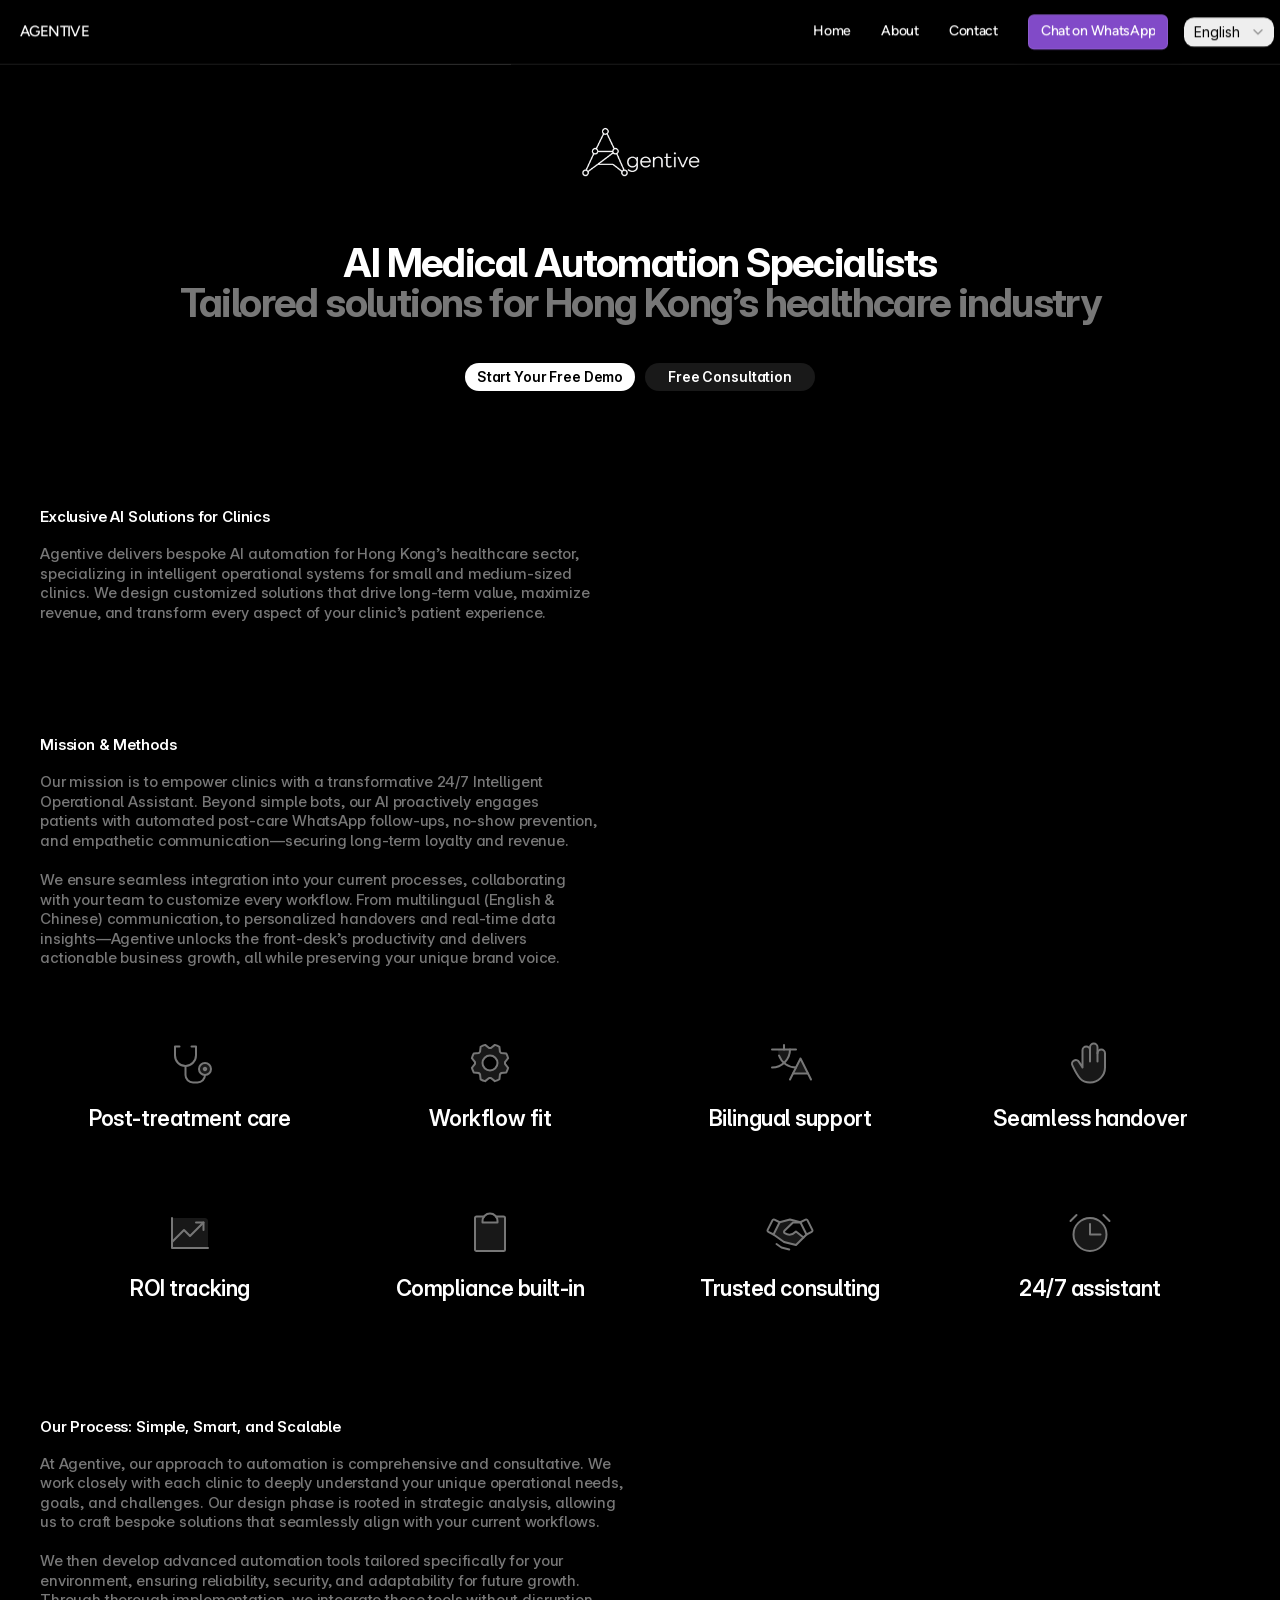
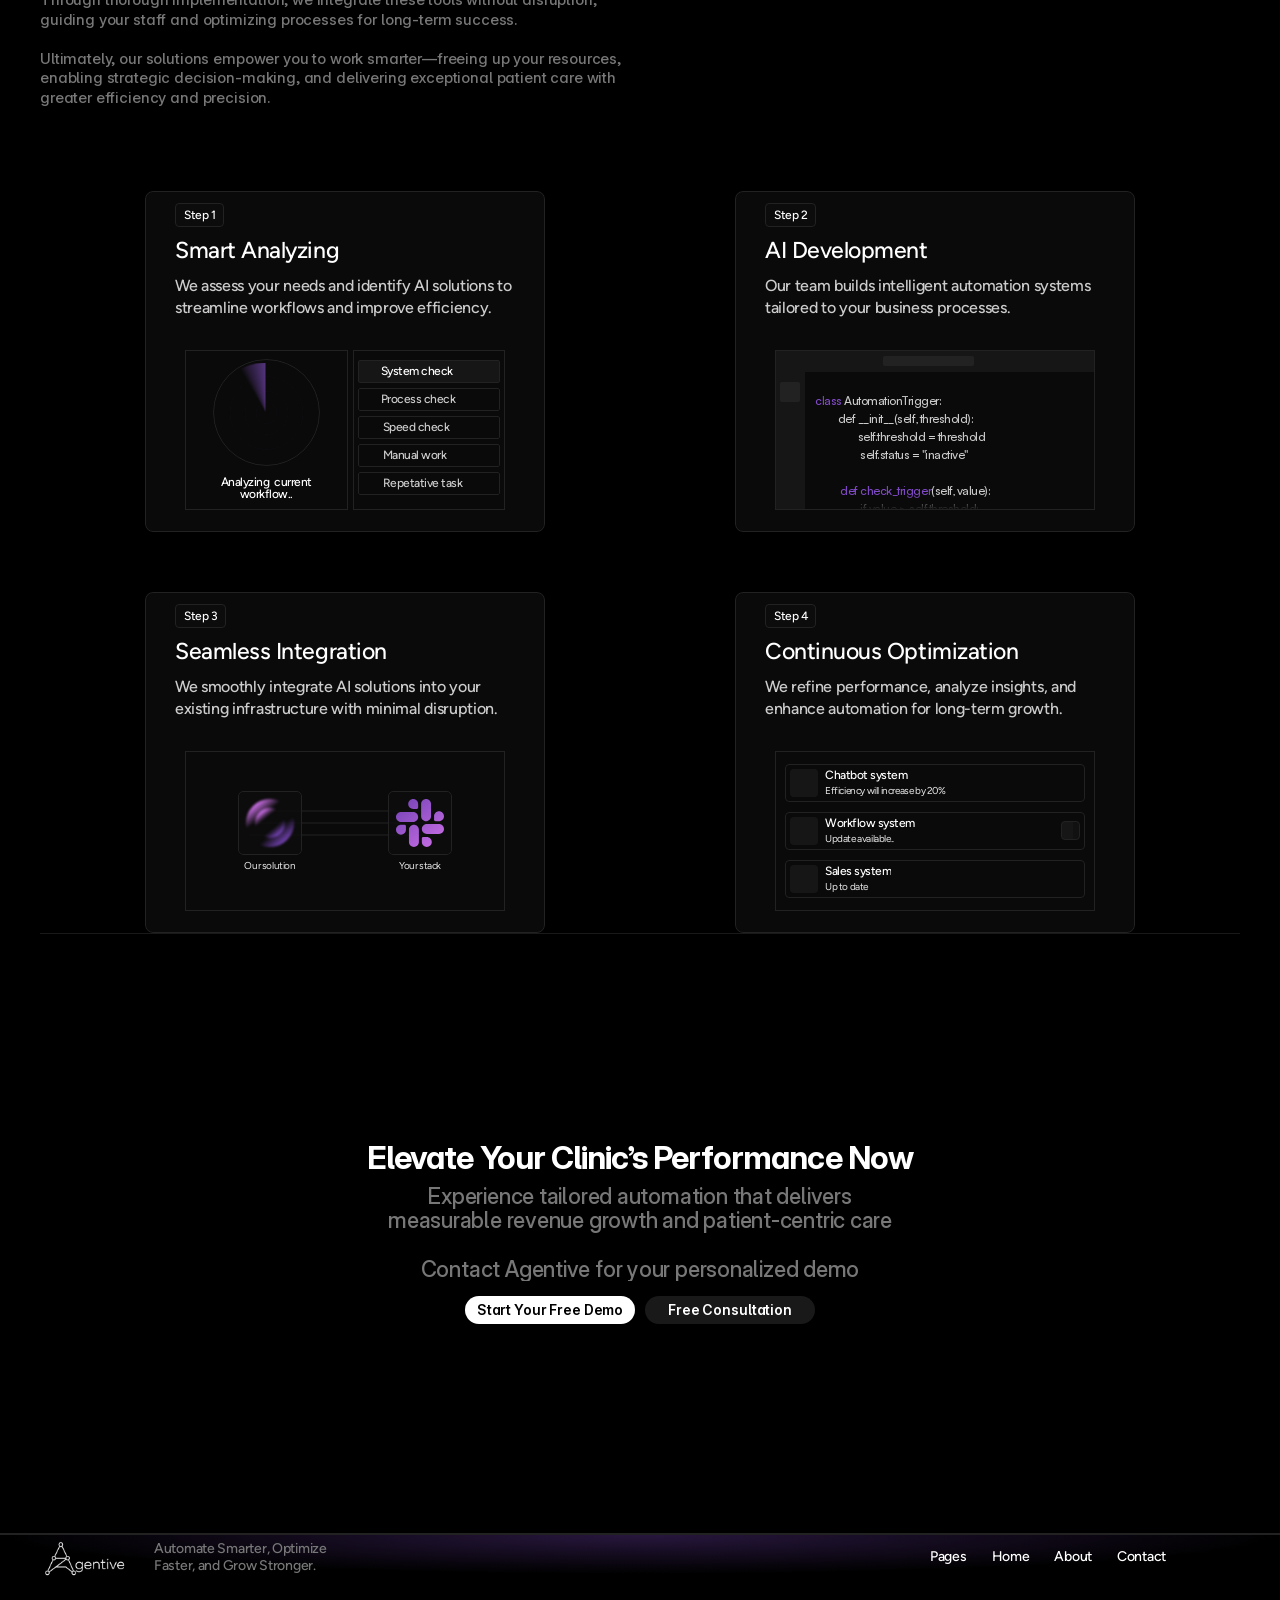
==== about/index.html @ bc97d098 "Initial upload of extracted Framer site" ====
<!DOCTYPE html>
<html lang="yue-Hant-HK"><head>
<base href="/">
<link rel="stylesheet" href="/styles.css"><script>(function(){var f=window.fetch;window.fetch=function(u,o){if(typeof u==='string'&&u.includes('.framercms')){return f('/assets/cms/'+u.split('/').pop(),o);}return f(u,o);};})();</script>
	<meta charset="utf-8">
	
	
	<script>try{if(localStorage.get("__framer_force_showing_editorbar_since")){const n=document.createElement("link");n.rel = "modulepreload";n.href="https://framer.com/edit/init.mjs";document.head.appendChild(n)}}catch(e){}</script>
	<!-- Start of headStart -->
    
    <!-- End of headStart -->
	<meta name="viewport" content="width=device-width">
	<meta name="generator" content="Framer e1444cc">
	<title>AGENTIVE - Above</title>
    <meta name="description" content="Agentive delivers bespoke AI automation for Hong Kong’s healthcare sector, specializing in intelligent operational systems for small and medium-sized clinics. ">
    <meta name="framer-search-index" content="https://framerusercontent.com/sites/1S24kyqzciHdbWH7XmpxXI/searchIndex-aJ7j4zRS6bMh.json">
    <meta name="framer-search-index-fallback" content="https://framerusercontent.com/sites/1S24kyqzciHdbWH7XmpxXI/searchIndex-GWRO6pMANK5s.json">
    <link href="assets/images/image-extra-1.png" rel="icon" media="(prefers-color-scheme: light)">
    <link href="assets/images/image-extra-2.png" rel="icon" media="(prefers-color-scheme: dark)">
    <link rel="apple-touch-icon" href="assets/images/image-extra-1.png">
    <!-- Open Graph / Facebook -->
    <meta property="og:type" content="website">
    <meta property="og:title" content="AGENTIVE - Above">
    <meta property="og:description" content="Agentive delivers bespoke AI automation for Hong Kong’s healthcare sector, specializing in intelligent operational systems for small and medium-sized clinics. ">
    <meta property="og:image" content="assets/images/image-extra-3.png">
    <!-- Twitter -->
    <meta name="twitter:card" content="summary_large_image">
    <meta name="twitter:title" content="AGENTIVE - Above">
    <meta name="twitter:description" content="Agentive delivers bespoke AI automation for Hong Kong’s healthcare sector, specializing in intelligent operational systems for small and medium-sized clinics. ">
    <meta name="twitter:image" content="assets/images/image-extra-3.png">
	
	
	<link href="https://fonts.gstatic.com" rel="preconnect" crossorigin="">
    <link href="https://fonts.gstatic.com" rel="preconnect" crossorigin="">
	<meta name="robots" content="max-image-preview:large"><link rel="canonical" href="https://agentive.framer.wiki/about"><meta property="og:url" content="https://agentive.framer.wiki/about"><link rel="alternate" href="https://agentive.framer.wiki/about" hreflang="yue-Hant-HK"><link rel="alternate" href="https://agentive.framer.wiki/yue-hant/about" hreflang="zh-Hant-HK"><link rel="alternate" href="https://agentive.framer.wiki/about" hreflang="x-default"><!-- Start of headEnd -->
    
    <!-- End of headEnd -->
</head>
<body>
	
	<!-- Start of bodyStart -->
    
    <!-- End of bodyStart -->
	
	<div id="main" data-framer-hydrate-v2="{&quot;routeId&quot;:&quot;bxqE1FON9&quot;,&quot;localeId&quot;:&quot;default&quot;,&quot;breakpoints&quot;:[{&quot;hash&quot;:&quot;1jnkho3&quot;,&quot;mediaQuery&quot;:&quot;(min-width: 1200px)&quot;},{&quot;hash&quot;:&quot;m39z1q&quot;,&quot;mediaQuery&quot;:&quot;(min-width: 810px) and (max-width: 1199.98px)&quot;},{&quot;hash&quot;:&quot;1aboaa9&quot;,&quot;mediaQuery&quot;:&quot;(max-width: 809.98px)&quot;},{&quot;hash&quot;:&quot;1kjwutx&quot;,&quot;mediaQuery&quot;:&quot;(min-width: 1200px)&quot;},{&quot;hash&quot;:&quot;1jtl6r4&quot;,&quot;mediaQuery&quot;:&quot;(min-width: 810px) and (max-width: 1199.98px)&quot;},{&quot;hash&quot;:&quot;h7qui&quot;,&quot;mediaQuery&quot;:&quot;(max-width: 809.98px)&quot;}]}" data-framer-ssr-released-at="2026-05-12T14:28:04.547Z" data-framer-page-optimized-at="2026-05-25T13:17:40.901Z" data-framer-generated-page=""><!--$--><div class="framer-8u4Un framer-1kjwutx" data-layout-template="true" style="min-height:100vh;width:auto"><div class="framer-eumtsr-container" data-framer-appear-id="eumtsr" data-framer-layout-hint-center-x="true" style="opacity: 0.001; transform: translateX(-50%) translateY(-150px); will-change: transform;"><div class="ssr-variant hidden-h7qui"><nav class="framer-xrUkn framer-OWAph framer-7M6Cu framer-dfm1g framer-v-dfm1g" data-border="true" data-framer-name="Desktop" style="--border-bottom-width: 1px; --border-color: var(--token-313dd4d6-9859-4bdd-889b-954a849d13e3, rgb(34, 34, 34)); --border-left-width: 0px; --border-right-width: 0px; --border-style: solid; --border-top-width: 0px; background-color: var(--token-aae92d1e-1be4-447e-8038-565c6944f982, rgb(0, 0, 0)); width: 100%; opacity: 1;"><div class="framer-213vcd" data-framer-name="Desktop" style="border-radius: 4px; transform: translateY(-50%); opacity: 1;"><div class="framer-1ft1nof" data-framer-name="AGENTIVE" data-framer-component-type="RichTextContainer" style="justify-content: center; transform: none; opacity: 1;"><p class="framer-text framer-styles-preset-13sktzi" data-styles-preset="ZlAG9svTx" dir="auto" style="--framer-text-alignment:left"><!--$--><a class="framer-text framer-styles-preset-1arsep9" data-styles-preset="PeLcf7ehs" href="./">AGENTIVE</a><!--/$--></p></div><div class="framer-1crjnrv" data-framer-name="Container" style="border-radius: 8px; opacity: 1;"><div class="framer-1m1tss8" data-framer-name="Links" style="opacity: 1;"><!--$--><div class="framer-axg5ss-container" style="opacity: 1;"><!--$--><a class="framer-S7jH8 framer-4el2p framer-1fh2yjx framer-v-1fh2yjx framer-16xevj4" data-framer-name="Default" href="./" style="background-color: rgba(0, 0, 0, 0); border-radius: 4px; opacity: 1;"><div class="framer-odcd3z" data-framer-component-type="RichTextContainer" style="--framer-link-text-color: rgb(0, 153, 255); --framer-link-text-decoration: underline; transform: none; opacity: 1;"><p class="framer-text framer-styles-preset-x6ge9v" data-styles-preset="D1fS_zrfW">Home</p></div></a><!--/$--></div><!--/$--><!--$--><div class="framer-x8m3iw-container" style="opacity: 1;"><!--$--><a class="framer-S7jH8 framer-4el2p framer-1fh2yjx framer-v-1fh2yjx framer-16xevj4" data-framer-name="Default" href="./about" data-framer-page-link-current="true" style="background-color: rgba(0, 0, 0, 0); border-radius: 4px; opacity: 1;"><div class="framer-odcd3z" data-framer-component-type="RichTextContainer" style="--framer-link-text-color: rgb(0, 153, 255); --framer-link-text-decoration: underline; transform: none; opacity: 1;"><p class="framer-text framer-styles-preset-x6ge9v" data-styles-preset="D1fS_zrfW">About</p></div></a><!--/$--></div><!--/$--><!--$--><div class="framer-1kuqyx3-container" style="opacity: 1;"><!--$--><a class="framer-S7jH8 framer-4el2p framer-1fh2yjx framer-v-1fh2yjx framer-16xevj4" data-framer-name="Default" href="./contact" style="background-color: rgba(0, 0, 0, 0); border-radius: 4px; opacity: 1;"><div class="framer-odcd3z" data-framer-component-type="RichTextContainer" style="--framer-link-text-color: rgb(0, 153, 255); --framer-link-text-decoration: underline; transform: none; opacity: 1;"><p class="framer-text framer-styles-preset-x6ge9v" data-styles-preset="D1fS_zrfW">Contact</p></div></a><!--/$--></div><!--/$--></div><div class="framer-1utn9go" data-framer-name="Button" style="opacity: 1;"><div class="framer-1hhz98c-container" style="opacity: 1;"><!--$--><a class="framer-mscS8 framer-OWAph framer-4el2p framer-1e5l598 framer-v-1dhrp5e framer-x05rpg" data-border="true" data-framer-name="Small" href="https://wa.me/85259124969?text=Hi%2C%20I%E2%80%99d%20like%20to%20book%20a%20consultation." target="_blank" rel="noopener" style="--border-bottom-width: 1px; --border-color: var(--token-6839e435-35f3-4ab3-b723-e98c27e525bc, rgba(255, 255, 255, 0.1)); --border-left-width: 1px; --border-right-width: 1px; --border-style: solid; --border-top-width: 1px; background-color: var(--token-a888adc2-3d05-4d6f-88b7-8dab97418795, rgb(129, 74, 200)); border-radius: 6px; box-shadow: rgba(0, 0, 0, 0.15) 0px 0.706592px 0.706592px -0.625px, rgba(0, 0, 0, 0.14) 0px 1.80656px 1.80656px -1.25px, rgba(0, 0, 0, 0.14) 0px 3.62176px 3.62176px -1.875px, rgba(0, 0, 0, 0.13) 0px 6.8656px 6.8656px -2.5px, rgba(0, 0, 0, 0.1) 0px 13.6468px 13.6468px -3.125px, rgba(0, 0, 0, 0.05) 0px 30px 30px -3.75px; opacity: 1;"><div class="framer-1hhkatf" data-framer-name="Text Container" style="opacity: 1;"><div class="framer-15k178i" data-framer-name="1st state" style="opacity: 1;"><div class="framer-1bob7ie" data-framer-component-type="RichTextContainer" style="--framer-link-text-color: rgb(0, 153, 255); --framer-link-text-decoration: underline; --framer-paragraph-spacing: 0px; transform: none; opacity: 1;"><p class="framer-text framer-styles-preset-x6ge9v" data-styles-preset="D1fS_zrfW">Chat on WhatsApp</p></div></div><div class="framer-4obbbk" data-framer-name="2nd state" style="opacity: 1;"><div class="framer-134t9n" data-framer-component-type="RichTextContainer" style="--framer-link-text-color: rgb(0, 153, 255); --framer-link-text-decoration: underline; --framer-paragraph-spacing: 0px; transform: none; opacity: 1;"><p class="framer-text framer-styles-preset-x6ge9v" data-styles-preset="D1fS_zrfW">Chat on WhatsApp</p></div></div></div></a><!--/$--></div></div><div class="framer-l9j6sq-container" style="opacity: 1;"><!--$--><div class="framer-locale-picker" style="height:100%;width:100%"><label for=":R2ularkqop:">Select Language</label><select id=":R2ularkqop:" autocomplete="off"><option value="default" selected="">English</option><option value="fp2LS0cvj">中文</option></select><div class="input" style="font-family:&quot;Inter&quot;, &quot;Inter Placeholder&quot;, sans-serif;font-size:14px;font-style:normal;font-weight:400;letter-spacing:0em;line-height:1.5em;--framer-background-color:rgb(238, 238, 238);--framer-color:rgb(0, 0, 0);padding:10px;border-radius:10px;border:none;--framer-focus-outline:1px solid rgb(0, 153, 255);--framer-focus-outline-offset:0px;gap:5px"><div class="title">English</div><div class="caret"><svg xmlns="http://www.w3.org/2000/svg" viewBox="0 0 12 12" width="12" height="12"><path d="M 2 4.5 L 6 8.5 L 10 4.5" fill="none" stroke="rgb(153, 153, 153)" stroke-width="1.5" stroke-linecap="round" stroke-linejoin="round"></path></svg></div></div></div><!--/$--></div></div></div></nav></div></div><div data-framer-root="" class="framer-PjPsr framer-oFeWm framer-ITYqi framer-AIo2h framer-1jnkho3" style="min-height:100vh;width:auto;display:contents"><div class="framer-1qbx271" data-framer-name="Navigation"></div><div class="framer-85t2s2"><div class="ssr-variant"><div class="framer-1lveydy" data-framer-name="Company Logo"><div style="position:absolute;border-radius:inherit;corner-shape:inherit;top:0;right:0;bottom:0;left:0" data-framer-background-image-wrapper="true"><img decoding="auto" width="1912" height="823" sizes="(min-width: 1200px) min(160px, min((100vw - 40px) * 0.95, 1200px)), (min-width: 810px) and (max-width: 1199.98px) min(160px, min((100vw - 40px) * 0.95, 1200px)), (max-width: 809.98px) 160px" srcset="assets/images/company-logo-2.png 512w,assets/images/company-logo-3.png 1024w,assets/images/company-logo-1.png 1912w" src="assets/images/company-logo-1.png" alt="" style="display:block;width:100%;height:100%;border-radius:inherit;corner-shape:inherit;object-position:center;object-fit:contain"></div></div></div><div class="framer-6japu2"><div class="ssr-variant hidden-1aboaa9"><div class="framer-1buf90u" data-framer-component-type="RichTextContainer" style="transform:none"><h1 dir="auto" style="--font-selector:SW50ZXItVmFyaWFibGVWRj1JbTl3YzNvaUlETXlMQ0FpZDJkb2RDSWdOekF3;--framer-font-family:&quot;Inter Variable&quot;, &quot;Inter Variable Placeholder&quot;, sans-serif;--framer-font-open-type-features:'cv01' on, 'cv09' on, 'cv11' on, 'cv05' on, 'ss03' on;--framer-font-size:40px;--framer-font-variation-axes:&quot;opsz&quot; 32, &quot;wght&quot; 700;--framer-letter-spacing:-0.04em;--framer-line-height:1em;--framer-text-alignment:center;--framer-text-color:var(--token-8961fb69-0ea3-46ab-8b8e-1f9187ebd1a9, rgb(255, 255, 255))" class="framer-text">AI Medical Automation Specialists</h1></div></div><div class="ssr-variant hidden-1aboaa9"><div class="framer-gszpha" data-framer-component-type="RichTextContainer" style="transform:none"><h1 dir="auto" style="--font-selector:SW50ZXItVmFyaWFibGVWRj1JbTl3YzNvaUlETXlMQ0FpZDJkb2RDSWdOekF3;--framer-font-family:&quot;Inter Variable&quot;, &quot;Inter Variable Placeholder&quot;, sans-serif;--framer-font-open-type-features:'cv01' on, 'cv09' on, 'cv11' on, 'cv05' on, 'ss03' on;--framer-font-size:40px;--framer-font-variation-axes:&quot;opsz&quot; 32, &quot;wght&quot; 700;--framer-letter-spacing:-0.04em;--framer-line-height:1em;--framer-text-alignment:center;--framer-text-color:var(--token-d3650bef-13f5-49bd-88f0-8a82034ef0d6, rgb(119, 119, 119))" class="framer-text">Tailored solutions for Hong Kong’s healthcare industry</h1></div></div></div><div class="framer-1nbnvow"><!--$--><a class="framer-146djzm framer-1wb5kzv" href="https://wa.me/85259124969?text=Hi%2C%20I%E2%80%99d%20like%20to%20start%20the%20Free%20Demo." target="_blank" rel="noopener"><div class="framer-jz8d8b" data-framer-component-type="RichTextContainer" style="transform:none"><p dir="auto" style="--font-selector:SW50ZXItVmFyaWFibGVWRj1JbTl3YzNvaUlESXdMQ0FpZDJkb2RDSWdOakF3;--framer-font-family:&quot;Inter Variable&quot;, &quot;Inter Variable Placeholder&quot;, sans-serif;--framer-font-open-type-features:'cv09' on, 'cv01' on, 'cv11' on, 'cv05' on;--framer-font-size:14px;--framer-font-variation-axes:&quot;opsz&quot; 20, &quot;wght&quot; 600;--framer-letter-spacing:-0.01em;--framer-line-height:1em;--framer-text-alignment:center;--framer-text-color:var(--token-26b2fd9f-cb04-4e12-920b-6e002294676e, rgb(0, 0, 0))" class="framer-text">Start Your Free Demo</p></div></a><!--/$--><!--$--><a class="framer-1u6b2sp framer-1wb5kzv" href="https://wa.me/85259124969?text=Hi%2C%20I%E2%80%99d%20like%20to%20book%20a%20consultation." target="_blank" rel="noopener"><div class="framer-b7b022" data-framer-component-type="RichTextContainer" style="transform:none"><p dir="auto" style="--font-selector:SW50ZXItVmFyaWFibGVWRj1JbTl3YzNvaUlESXdMQ0FpZDJkb2RDSWdOakF3;--framer-font-family:&quot;Inter Variable&quot;, &quot;Inter Variable Placeholder&quot;, sans-serif;--framer-font-open-type-features:'cv09' on, 'cv01' on, 'cv11' on, 'cv05' on;--framer-font-size:14px;--framer-font-variation-axes:&quot;opsz&quot; 20, &quot;wght&quot; 600;--framer-letter-spacing:-0.01em;--framer-line-height:1em;--framer-text-alignment:center;--framer-text-color:var(--token-8961fb69-0ea3-46ab-8b8e-1f9187ebd1a9, rgb(255, 255, 255))" class="framer-text">Free Consultation</p></div></a><!--/$--></div></div><div class="framer-10h30o0"><div class="framer-1b6dt44" data-framer-component-type="RichTextContainer" style="transform:none"><h1 dir="auto" style="--font-selector:SW50ZXItVmFyaWFibGVWRj1JbTl3YzNvaUlESTBMQ0FpZDJkb2RDSWdOakF3;--framer-font-family:&quot;Inter Variable&quot;, &quot;Inter Variable Placeholder&quot;, sans-serif;--framer-font-open-type-features:'cv01' on, 'cv09' on, 'cv11' on, 'cv05' on;--framer-font-size:15px;--framer-font-variation-axes:&quot;opsz&quot; 24, &quot;wght&quot; 600;--framer-letter-spacing:-0.01em;--framer-line-height:1em;--framer-text-alignment:center;--framer-text-color:var(--token-8961fb69-0ea3-46ab-8b8e-1f9187ebd1a9, rgb(255, 255, 255))" class="framer-text">Exclusive AI Solutions for Clinics</h1></div><div class="framer-w9ugcg" data-framer-component-type="RichTextContainer" style="transform:none"><h2 dir="auto" style="--font-selector:SW50ZXItVmFyaWFibGVWRj1JbTl3YzNvaUlESTBMQ0FpZDJkb2RDSWdOVEF3;--framer-font-family:&quot;Inter Variable&quot;, &quot;Inter Variable Placeholder&quot;, sans-serif;--framer-font-open-type-features:'cv01' on, 'cv09' on, 'cv11' on, 'cv05' on, 'ss03' on;--framer-font-size:15px;--framer-font-variation-axes:&quot;opsz&quot; 24, &quot;wght&quot; 500;--framer-letter-spacing:-0.01em;--framer-line-height:1.3em;--framer-text-alignment:left;--framer-text-color:var(--token-ed724e25-7ff9-40e4-a153-c8f5351e85cb, rgb(119, 119, 119))" class="framer-text">Agentive delivers bespoke AI automation for Hong Kong’s healthcare sector, specializing in intelligent operational systems for small and medium-sized clinics. We design customized solutions that drive long-term value, maximize revenue, and transform every aspect of your clinic’s patient experience.</h2></div></div><div class="framer-12b2dco"><div class="framer-1u2fvqa" data-framer-component-type="RichTextContainer" style="transform:none"><h1 dir="auto" style="--font-selector:SW50ZXItVmFyaWFibGVWRj1JbTl3YzNvaUlESTBMQ0FpZDJkb2RDSWdOakF3;--framer-font-family:&quot;Inter Variable&quot;, &quot;Inter Variable Placeholder&quot;, sans-serif;--framer-font-open-type-features:'cv01' on, 'cv09' on, 'cv11' on, 'cv05' on;--framer-font-size:15px;--framer-font-variation-axes:&quot;opsz&quot; 24, &quot;wght&quot; 600;--framer-letter-spacing:-0.01em;--framer-line-height:1em;--framer-text-alignment:center;--framer-text-color:var(--token-8961fb69-0ea3-46ab-8b8e-1f9187ebd1a9, rgb(255, 255, 255))" class="framer-text">Mission &amp; Methods</h1></div><div class="framer-nvte10" data-framer-component-type="RichTextContainer" style="transform:none"><h2 dir="auto" style="--font-selector:SW50ZXItVmFyaWFibGVWRj1JbTl3YzNvaUlESTBMQ0FpZDJkb2RDSWdOVEF3;--framer-font-family:&quot;Inter Variable&quot;, &quot;Inter Variable Placeholder&quot;, sans-serif;--framer-font-open-type-features:'cv01' on, 'cv09' on, 'cv11' on, 'cv05' on, 'ss03' on;--framer-font-size:15px;--framer-font-variation-axes:&quot;opsz&quot; 24, &quot;wght&quot; 500;--framer-letter-spacing:-0.01em;--framer-line-height:1.3em;--framer-text-alignment:left;--framer-text-color:var(--token-ed724e25-7ff9-40e4-a153-c8f5351e85cb, rgb(119, 119, 119))" class="framer-text">Our mission is to empower clinics with a transformative 24/7 Intelligent Operational Assistant. Beyond simple bots, our AI proactively engages patients with automated post-care WhatsApp follow-ups, no-show prevention, and empathetic communication—securing long-term loyalty and revenue.</h2></div><div class="framer-11k1egk" data-framer-component-type="RichTextContainer" style="transform:none"><h2 dir="auto" style="--font-selector:SW50ZXItVmFyaWFibGVWRj1JbTl3YzNvaUlESTBMQ0FpZDJkb2RDSWdOVEF3;--framer-font-family:&quot;Inter Variable&quot;, &quot;Inter Variable Placeholder&quot;, sans-serif;--framer-font-open-type-features:'cv01' on, 'cv09' on, 'cv11' on, 'cv05' on, 'ss03' on;--framer-font-size:15px;--framer-font-variation-axes:&quot;opsz&quot; 24, &quot;wght&quot; 500;--framer-letter-spacing:-0.01em;--framer-line-height:1.3em;--framer-text-alignment:left;--framer-text-color:var(--token-ed724e25-7ff9-40e4-a153-c8f5351e85cb, rgb(119, 119, 119))" class="framer-text">We ensure seamless integration into your current processes, collaborating with your team to customize every workflow. From multilingual (English &amp; Chinese) communication, to personalized handovers and real-time data insights—Agentive unlocks the front-desk’s productivity and delivers actionable business growth, all while preserving your unique brand voice.</h2></div></div><div class="framer-rwhh4c"><div class="framer-ws8whf"><div class="framer-1vt6yg2"><svg class="framer-MAhYj framer-14py8st" role="presentation" viewBox="0 0 24 24"><use href="#2892055425"></use></svg><div class="ssr-variant hidden-m39z1q hidden-1aboaa9"><div class="framer-10zpizh" data-framer-component-type="RichTextContainer" style="transform:none"><h3 dir="auto" style="--font-selector:SW50ZXItVmFyaWFibGVWRj1JbTl3YzNvaUlETXlMQ0FpZDJkb2RDSWdOakF3;--framer-font-family:&quot;Inter Variable&quot;, &quot;Inter Variable Placeholder&quot;, sans-serif;--framer-font-open-type-features:'cv01' on, 'cv09' on, 'cv11' on, 'cv05' on, 'ss03' on;--framer-font-size:22px;--framer-font-variation-axes:&quot;opsz&quot; 32, &quot;wght&quot; 600;--framer-letter-spacing:-0.02em;--framer-line-height:1em;--framer-text-alignment:center;--framer-text-color:var(--token-8961fb69-0ea3-46ab-8b8e-1f9187ebd1a9, rgb(255, 255, 255))" class="framer-text">Post-treatment care</h3></div></div></div><div class="framer-bxu9hf"><svg class="framer-SdjjD framer-vd6k2d" role="presentation" viewBox="0 0 24 24"><use href="#2269335457"></use></svg><div class="ssr-variant hidden-m39z1q hidden-1aboaa9"><div class="framer-1hci760" data-framer-component-type="RichTextContainer" style="transform:none"><h3 dir="auto" style="--font-selector:SW50ZXItVmFyaWFibGVWRj1JbTl3YzNvaUlETXlMQ0FpZDJkb2RDSWdOakF3;--framer-font-family:&quot;Inter Variable&quot;, &quot;Inter Variable Placeholder&quot;, sans-serif;--framer-font-open-type-features:'cv01' on, 'cv09' on, 'cv11' on, 'cv05' on, 'ss03' on;--framer-font-size:22px;--framer-font-variation-axes:&quot;opsz&quot; 32, &quot;wght&quot; 600;--framer-letter-spacing:-0.02em;--framer-line-height:1em;--framer-text-alignment:center;--framer-text-color:var(--token-8961fb69-0ea3-46ab-8b8e-1f9187ebd1a9, rgb(255, 255, 255))" class="framer-text">Workflow fit</h3></div></div></div><div class="framer-edkfp1"><svg class="framer-A97cn framer-ticf5c" role="presentation" viewBox="0 0 24 24"><use href="#3526600658"></use></svg><div class="ssr-variant hidden-m39z1q hidden-1aboaa9"><div class="framer-18cfrbj" data-framer-component-type="RichTextContainer" style="transform:none"><h3 dir="auto" style="--font-selector:SW50ZXItVmFyaWFibGVWRj1JbTl3YzNvaUlETXlMQ0FpZDJkb2RDSWdOakF3;--framer-font-family:&quot;Inter Variable&quot;, &quot;Inter Variable Placeholder&quot;, sans-serif;--framer-font-open-type-features:'cv01' on, 'cv09' on, 'cv11' on, 'cv05' on, 'ss03' on;--framer-font-size:22px;--framer-font-variation-axes:&quot;opsz&quot; 32, &quot;wght&quot; 600;--framer-letter-spacing:-0.02em;--framer-line-height:1em;--framer-text-alignment:center;--framer-text-color:var(--token-8961fb69-0ea3-46ab-8b8e-1f9187ebd1a9, rgb(255, 255, 255))" class="framer-text">Bilingual support</h3></div></div></div><div class="framer-dgvfiz"><svg class="framer-pCRE2 framer-1tqfegj" role="presentation" viewBox="0 0 24 24"><use href="#3004488711"></use></svg><div class="ssr-variant hidden-m39z1q hidden-1aboaa9"><div class="framer-1ow3yeq" data-framer-component-type="RichTextContainer" style="transform:none"><h3 dir="auto" style="--font-selector:SW50ZXItVmFyaWFibGVWRj1JbTl3YzNvaUlETXlMQ0FpZDJkb2RDSWdOakF3;--framer-font-family:&quot;Inter Variable&quot;, &quot;Inter Variable Placeholder&quot;, sans-serif;--framer-font-open-type-features:'cv01' on, 'cv09' on, 'cv11' on, 'cv05' on, 'ss03' on;--framer-font-size:22px;--framer-font-variation-axes:&quot;opsz&quot; 32, &quot;wght&quot; 600;--framer-letter-spacing:-0.02em;--framer-line-height:1em;--framer-text-alignment:center;--framer-text-color:var(--token-8961fb69-0ea3-46ab-8b8e-1f9187ebd1a9, rgb(255, 255, 255))" class="framer-text">Seamless handover</h3></div></div></div></div><div class="framer-1yvixie"><div class="framer-143jxdv"><svg class="framer-DkID7 framer-j5crfh" role="presentation" viewBox="0 0 24 24"><use href="#987190984"></use></svg><div class="ssr-variant hidden-m39z1q hidden-1aboaa9"><div class="framer-1lecuqs" data-framer-component-type="RichTextContainer" style="transform:none"><h3 dir="auto" style="--font-selector:SW50ZXItVmFyaWFibGVWRj1JbTl3YzNvaUlETXlMQ0FpZDJkb2RDSWdOakF3;--framer-font-family:&quot;Inter Variable&quot;, &quot;Inter Variable Placeholder&quot;, sans-serif;--framer-font-open-type-features:'cv01' on, 'cv09' on, 'cv11' on, 'cv05' on, 'ss03' on;--framer-font-size:22px;--framer-font-variation-axes:&quot;opsz&quot; 32, &quot;wght&quot; 600;--framer-letter-spacing:-0.02em;--framer-line-height:1em;--framer-text-alignment:center;--framer-text-color:var(--token-8961fb69-0ea3-46ab-8b8e-1f9187ebd1a9, rgb(255, 255, 255))" class="framer-text">ROI tracking</h3></div></div></div><div class="framer-12wh789"><svg class="framer-O2OdC framer-1drva4j" role="presentation" viewBox="0 0 24 24"><use href="#3576932613"></use></svg><div class="ssr-variant hidden-m39z1q hidden-1aboaa9"><div class="framer-10gzmuu" data-framer-component-type="RichTextContainer" style="transform:none"><h3 dir="auto" style="--font-selector:SW50ZXItVmFyaWFibGVWRj1JbTl3YzNvaUlETXlMQ0FpZDJkb2RDSWdOakF3;--framer-font-family:&quot;Inter Variable&quot;, &quot;Inter Variable Placeholder&quot;, sans-serif;--framer-font-open-type-features:'cv01' on, 'cv09' on, 'cv11' on, 'cv05' on, 'ss03' on;--framer-font-size:22px;--framer-font-variation-axes:&quot;opsz&quot; 32, &quot;wght&quot; 600;--framer-letter-spacing:-0.02em;--framer-line-height:1em;--framer-text-alignment:center;--framer-text-color:var(--token-8961fb69-0ea3-46ab-8b8e-1f9187ebd1a9, rgb(255, 255, 255))" class="framer-text">Compliance built-in</h3></div></div></div><div class="framer-he90ny"><svg class="framer-CCPgn framer-xo2d0" role="presentation" viewBox="0 0 24 24"><use href="#654422706"></use></svg><div class="ssr-variant hidden-m39z1q hidden-1aboaa9"><div class="framer-17lobjh" data-framer-component-type="RichTextContainer" style="transform:none"><h3 dir="auto" style="--font-selector:SW50ZXItVmFyaWFibGVWRj1JbTl3YzNvaUlETXlMQ0FpZDJkb2RDSWdOakF3;--framer-font-family:&quot;Inter Variable&quot;, &quot;Inter Variable Placeholder&quot;, sans-serif;--framer-font-open-type-features:'cv01' on, 'cv09' on, 'cv11' on, 'cv05' on, 'ss03' on;--framer-font-size:22px;--framer-font-variation-axes:&quot;opsz&quot; 32, &quot;wght&quot; 600;--framer-letter-spacing:-0.02em;--framer-line-height:1em;--framer-text-alignment:center;--framer-text-color:var(--token-8961fb69-0ea3-46ab-8b8e-1f9187ebd1a9, rgb(255, 255, 255))" class="framer-text">Trusted consulting</h3></div></div></div><div class="framer-1wdtyci"><svg class="framer-F4mj7 framer-185k3r8" role="presentation" viewBox="0 0 24 24"><use href="#989797745"></use></svg><div class="ssr-variant hidden-m39z1q hidden-1aboaa9"><div class="framer-ethcpq" data-framer-component-type="RichTextContainer" style="transform:none"><h3 dir="auto" style="--font-selector:SW50ZXItVmFyaWFibGVWRj1JbTl3YzNvaUlETXlMQ0FpZDJkb2RDSWdOakF3;--framer-font-family:&quot;Inter Variable&quot;, &quot;Inter Variable Placeholder&quot;, sans-serif;--framer-font-open-type-features:'cv01' on, 'cv09' on, 'cv11' on, 'cv05' on, 'ss03' on;--framer-font-size:22px;--framer-font-variation-axes:&quot;opsz&quot; 32, &quot;wght&quot; 600;--framer-letter-spacing:-0.02em;--framer-line-height:1em;--framer-text-alignment:center;--framer-text-color:var(--token-8961fb69-0ea3-46ab-8b8e-1f9187ebd1a9, rgb(255, 255, 255))" class="framer-text">24/7 assistant</h3></div></div></div></div></div><div class="framer-ub1985"><div class="framer-18fe3u6" data-framer-component-type="RichTextContainer" style="transform:none"><h1 dir="auto" style="--font-selector:SW50ZXItVmFyaWFibGVWRj1JbTl3YzNvaUlESTBMQ0FpZDJkb2RDSWdOakF3;--framer-font-family:&quot;Inter Variable&quot;, &quot;Inter Variable Placeholder&quot;, sans-serif;--framer-font-open-type-features:'cv01' on, 'cv09' on, 'cv11' on, 'cv05' on;--framer-font-size:15px;--framer-font-variation-axes:&quot;opsz&quot; 24, &quot;wght&quot; 600;--framer-letter-spacing:-0.01em;--framer-line-height:1em;--framer-text-alignment:center;--framer-text-color:var(--token-8961fb69-0ea3-46ab-8b8e-1f9187ebd1a9, rgb(255, 255, 255))" class="framer-text">Our Process: Simple, Smart, and Scalable</h1></div><div class="framer-1ufyob4" data-framer-component-type="RichTextContainer" style="transform:none"><h2 dir="auto" style="--font-selector:SW50ZXItVmFyaWFibGVWRj1JbTl3YzNvaUlESTBMQ0FpZDJkb2RDSWdOVEF3;--framer-font-family:&quot;Inter Variable&quot;, &quot;Inter Variable Placeholder&quot;, sans-serif;--framer-font-open-type-features:'cv01' on, 'cv09' on, 'cv11' on, 'cv05' on, 'ss03' on;--framer-font-size:15px;--framer-font-variation-axes:&quot;opsz&quot; 24, &quot;wght&quot; 500;--framer-letter-spacing:-0.01em;--framer-line-height:1.3em;--framer-text-alignment:left;--framer-text-color:var(--token-ed724e25-7ff9-40e4-a153-c8f5351e85cb, rgb(119, 119, 119))" class="framer-text">At Agentive, our approach to automation is comprehensive and consultative. We work closely with each clinic to deeply understand your unique operational needs, goals, and challenges. Our design phase is rooted in strategic analysis, allowing us to craft bespoke solutions that seamlessly align with your current workflows. <br class="framer-text"><br class="framer-text">We then develop advanced automation tools tailored specifically for your environment, ensuring reliability, security, and adaptability for future growth. Through thorough implementation, we integrate these tools without disruption, guiding your staff and optimizing processes for long-term success. <br class="framer-text"><br class="framer-text">Ultimately, our solutions empower you to work smarter—freeing up your resources, enabling strategic decision-making, and delivering exceptional patient care with greater efficiency and precision.</h2></div></div><section class="framer-1ja5f3k" data-framer-name="Process" id="process"><div class="framer-1kat19j" data-border="true" data-framer-name="Strategy card" style="will-change:transform;opacity:0;transform:translateY(50px)"><div class="framer-c01dmm" data-framer-name="Name and description"><div class="framer-dl7x21" data-framer-name="Top"><div class="framer-xy61sn" data-border="true" data-framer-name="step 1"><div class="framer-1j06itp" data-framer-component-type="RichTextContainer" style="transform:none"><p class="framer-text framer-styles-preset-1kdv3c8" data-styles-preset="PDoVxFHq4" dir="auto">Step 1</p></div></div><div class="framer-cwbhjp" data-framer-component-type="RichTextContainer" style="transform:none"><p class="framer-text framer-styles-preset-owv810" data-styles-preset="Ag1SUJs5E" dir="auto">Smart Analyzing</p></div></div><div class="framer-r8q8w3" data-framer-component-type="RichTextContainer" style="transform:none"><p class="framer-text framer-styles-preset-16w1u5n" data-styles-preset="csUbUKGQ_" dir="auto">We assess your needs and identify AI solutions to streamline workflows and improve efficiency.</p></div></div><div class="ssr-variant"><div class="framer-15bmlrg-container"><div class="framer-FlnpT framer-oFeWm framer-g1r6w4 framer-v-g1r6w4" data-framer-name="Analyze" style="width: 100%; opacity: 1;"><div class="framer-cmu0bh" data-border="true" data-framer-name="Left conatiner" style="--border-bottom-width: 1px; --border-color: var(--token-313dd4d6-9859-4bdd-889b-954a849d13e3, rgb(34, 34, 34)); --border-left-width: 1px; --border-right-width: 1px; --border-style: solid; --border-top-width: 1px; opacity: 1;"><div class="framer-1mups14-container" style="opacity: 1;"><div class="framer-ufxkF framer-eoetc5 framer-v-eoetc5" data-border="true" data-framer-name="Radar" style="--border-bottom-width: 1px; --border-color: var(--token-313dd4d6-9859-4bdd-889b-954a849d13e3, rgb(34, 34, 34)); --border-left-width: 1px; --border-right-width: 1px; --border-style: solid; --border-top-width: 1px; height: 100%; width: 100%; border-radius: 136px; opacity: 1;"><div class="framer-zagpp" data-framer-name="Circle outline" style="opacity:0.2;transform:translate(-50%, -50%)"><div class="framer-u2w4y0" data-border="true" data-framer-name="Big" style="--border-bottom-width: 1px; --border-color: rgba(223, 122, 254, 0.1); --border-left-width: 1px; --border-right-width: 1px; --border-style: solid; --border-top-width: 1px; border-radius: 1000px; opacity: 1;"></div><div class="framer-1ge12ns" data-border="true" data-framer-name="medium" style="--border-bottom-width: 1px; --border-color: rgba(223, 122, 254, 0.1); --border-left-width: 1px; --border-right-width: 1px; --border-style: solid; --border-top-width: 1px; border-radius: 1000px; opacity: 1;"></div><div class="framer-12hi76m" data-border="true" data-framer-name="smallest" style="--border-bottom-width: 1px; --border-color: rgba(223, 122, 254, 0.1); --border-left-width: 1px; --border-right-width: 1px; --border-style: solid; --border-top-width: 1px; border-radius: 1000px; opacity: 1;"></div></div><div class="framer-g1vpep" data-framer-name="Container" style="transform: translate(-50%, -50%); opacity: 1;"><div class="framer-1wq2jkj" data-framer-name="scan" style="background:conic-gradient(from 0deg at 50% 50%, rgba(153, 238, 255, 0) 329.7296967377534deg, rgba(129, 74, 200, 0.2) 337.0760305958886deg, rgba(129, 74, 200, 0.6) 360deg);will-change:transform;border-bottom-left-radius:169px;border-bottom-right-radius:169px;border-top-left-radius:169px;border-top-right-radius:169px;opacity:1;transform:none"></div></div></div></div><div class="framer-o3gxp1" data-framer-component-type="RichTextContainer" style="--framer-link-text-color: rgb(0, 153, 255); --framer-link-text-decoration: underline; transform: none; opacity: 1;"><p class="framer-text framer-styles-preset-1kdv3c8" data-styles-preset="PDoVxFHq4" style="--framer-text-alignment:center">Analyzing  current workflow..</p></div></div><div class="framer-1o8e6r5" data-border="true" data-framer-name="Right container" style="--border-bottom-width: 1px; --border-color: var(--token-313dd4d6-9859-4bdd-889b-954a849d13e3, rgb(34, 34, 34)); --border-left-width: 1px; --border-right-width: 1px; --border-style: solid; --border-top-width: 1px; opacity: 1;"><div class="framer-1abjwnq" data-border="true" data-framer-name="System check" style="--border-bottom-width: 1px; --border-color: var(--token-313dd4d6-9859-4bdd-889b-954a849d13e3, rgb(34, 34, 34)); --border-left-width: 1px; --border-right-width: 1px; --border-style: solid; --border-top-width: 1px; background-color: var(--token-cfb0af42-62a5-486a-837b-9870b5e7030b, rgba(255, 255, 255, 0.05)); border-radius: 2px; opacity: 1;"><div class="framer-dqlka5-container" style="opacity: 1;"><!--$--><div style="display:contents"><svg xmlns="http://www.w3.org/2000/svg" viewBox="0 0 256 256" focusable="false" color="var(--token-55fce8bf-ab86-42dc-8b77-6335cf9cf588, rgb(255, 255, 255))" style="user-select: none; width: 100%; height: 100%; display: inline-block; fill: var(--token-55fce8bf-ab86-42dc-8b77-6335cf9cf588, rgb(255, 255, 255)); color: var(--token-55fce8bf-ab86-42dc-8b77-6335cf9cf588, rgb(255, 255, 255)); flex-shrink: 0;"><g color="var(--token-55fce8bf-ab86-42dc-8b77-6335cf9cf588, rgb(255, 255, 255))" weight="regular"><path d="M208,40H48A16,16,0,0,0,32,56v56c0,52.72,25.52,84.67,46.93,102.19,23.06,18.86,46,25.27,47,25.53a8,8,0,0,0,4.2,0c1-.26,23.91-6.67,47-25.53C198.48,196.67,224,164.72,224,112V56A16,16,0,0,0,208,40Zm0,72c0,37.07-13.66,67.16-40.6,89.42A129.3,129.3,0,0,1,128,223.62a128.25,128.25,0,0,1-38.92-21.81C61.82,179.51,48,149.3,48,112l0-56,160,0Z"></path></g></svg></div><!--/$--></div><div class="framer-ju9z3q" data-framer-component-type="RichTextContainer" style="--framer-link-text-color: rgb(0, 153, 255); --framer-link-text-decoration: underline; transform: none; opacity: 1;"><p class="framer-text framer-styles-preset-1kdv3c8" data-styles-preset="PDoVxFHq4">System check</p></div></div><div class="framer-17fjerk" data-border="true" data-framer-name="Process check" style="--border-bottom-width: 1px; --border-color: var(--token-313dd4d6-9859-4bdd-889b-954a849d13e3, rgb(34, 34, 34)); --border-left-width: 1px; --border-right-width: 1px; --border-style: solid; --border-top-width: 1px; border-radius: 2px; opacity: 1;"><div class="framer-mql4uk-container" style="opacity: 1;"><!--$--><div style="display:contents"><svg xmlns="http://www.w3.org/2000/svg" viewBox="0 0 256 256" focusable="false" color="var(--token-d072d1f5-ef86-4b7c-bae1-6c9f6238e10b, rgba(255, 255, 255, 0.75))" style="user-select: none; width: 100%; height: 100%; display: inline-block; fill: var(--token-d072d1f5-ef86-4b7c-bae1-6c9f6238e10b, rgba(255, 255, 255, 0.75)); color: var(--token-d072d1f5-ef86-4b7c-bae1-6c9f6238e10b, rgba(255, 255, 255, 0.75)); flex-shrink: 0;"><g color="var(--token-d072d1f5-ef86-4b7c-bae1-6c9f6238e10b, rgba(255, 255, 255, 0.75))" weight="regular"><path d="M152,96H104a8,8,0,0,0-8,8v48a8,8,0,0,0,8,8h48a8,8,0,0,0,8-8V104A8,8,0,0,0,152,96Zm-8,48H112V112h32Zm88,0H216V112h16a8,8,0,0,0,0-16H216V56a16,16,0,0,0-16-16H160V24a8,8,0,0,0-16,0V40H112V24a8,8,0,0,0-16,0V40H56A16,16,0,0,0,40,56V96H24a8,8,0,0,0,0,16H40v32H24a8,8,0,0,0,0,16H40v40a16,16,0,0,0,16,16H96v16a8,8,0,0,0,16,0V216h32v16a8,8,0,0,0,16,0V216h40a16,16,0,0,0,16-16V160h16a8,8,0,0,0,0-16Zm-32,56H56V56H200v95.87s0,.09,0,.13,0,.09,0,.13V200Z"></path></g></svg></div><!--/$--></div><div class="framer-1h61hj0" data-framer-component-type="RichTextContainer" style="--extracted-r6o4lv: var(--token-d072d1f5-ef86-4b7c-bae1-6c9f6238e10b, rgba(255, 255, 255, 0.75)); --framer-link-text-color: rgb(0, 153, 255); --framer-link-text-decoration: underline; transform: none; opacity: 1;"><p class="framer-text framer-styles-preset-1kdv3c8" data-styles-preset="PDoVxFHq4" style="--framer-text-color:var(--extracted-r6o4lv, var(--token-d072d1f5-ef86-4b7c-bae1-6c9f6238e10b, rgba(255, 255, 255, 0.75)))">Process check</p></div></div><div class="framer-8qut0z" data-border="true" data-framer-name="Speed check" style="--border-bottom-width: 1px; --border-color: var(--token-313dd4d6-9859-4bdd-889b-954a849d13e3, rgb(34, 34, 34)); --border-left-width: 1px; --border-right-width: 1px; --border-style: solid; --border-top-width: 1px; border-radius: 2px; opacity: 1;"><div class="framer-n06zvg-container" style="opacity: 1;"><!--$--><div style="display:contents"><svg xmlns="http://www.w3.org/2000/svg" viewBox="0 0 256 256" focusable="false" color="var(--token-d072d1f5-ef86-4b7c-bae1-6c9f6238e10b, rgba(255, 255, 255, 0.75))" style="user-select: none; width: 100%; height: 100%; display: inline-block; fill: var(--token-d072d1f5-ef86-4b7c-bae1-6c9f6238e10b, rgba(255, 255, 255, 0.75)); color: var(--token-d072d1f5-ef86-4b7c-bae1-6c9f6238e10b, rgba(255, 255, 255, 0.75)); flex-shrink: 0;"><g color="var(--token-d072d1f5-ef86-4b7c-bae1-6c9f6238e10b, rgba(255, 255, 255, 0.75))" weight="regular"><path d="M114.34,154.34l96-96a8,8,0,0,1,11.32,11.32l-96,96a8,8,0,0,1-11.32-11.32ZM128,88a63.9,63.9,0,0,1,20.44,3.33,8,8,0,1,0,5.11-15.16A80,80,0,0,0,48.49,160.88,8,8,0,0,0,56.43,168c.29,0,.59,0,.89-.05a8,8,0,0,0,7.07-8.83A64.92,64.92,0,0,1,64,152,64.07,64.07,0,0,1,128,88Zm99.74,13a8,8,0,0,0-14.24,7.3,96.27,96.27,0,0,1,5,75.71l-181.1-.07A96.24,96.24,0,0,1,128,56h.88a95,95,0,0,1,42.82,10.5A8,8,0,1,0,179,52.27a112,112,0,0,0-156.66,137A16.07,16.07,0,0,0,37.46,200H218.53a16,16,0,0,0,15.11-10.71,112.35,112.35,0,0,0-5.9-88.3Z"></path></g></svg></div><!--/$--></div><div class="framer-1juztg8" data-framer-component-type="RichTextContainer" style="--extracted-r6o4lv: var(--token-d072d1f5-ef86-4b7c-bae1-6c9f6238e10b, rgba(255, 255, 255, 0.75)); --framer-link-text-color: rgb(0, 153, 255); --framer-link-text-decoration: underline; transform: none; opacity: 1;"><p class="framer-text framer-styles-preset-1kdv3c8" data-styles-preset="PDoVxFHq4" style="--framer-text-color:var(--extracted-r6o4lv, var(--token-d072d1f5-ef86-4b7c-bae1-6c9f6238e10b, rgba(255, 255, 255, 0.75)))">Speed check </p></div></div><div class="framer-z7p8l7" data-border="true" data-framer-name="Manual work" style="--border-bottom-width: 1px; --border-color: var(--token-313dd4d6-9859-4bdd-889b-954a849d13e3, rgb(34, 34, 34)); --border-left-width: 1px; --border-right-width: 1px; --border-style: solid; --border-top-width: 1px; border-radius: 2px; opacity: 1;"><div class="framer-1vikfa3-container" style="opacity: 1;"><!--$--><div style="display:contents"><svg xmlns="http://www.w3.org/2000/svg" viewBox="0 0 256 256" focusable="false" color="var(--token-d072d1f5-ef86-4b7c-bae1-6c9f6238e10b, rgba(255, 255, 255, 0.75))" style="user-select: none; width: 100%; height: 100%; display: inline-block; fill: var(--token-d072d1f5-ef86-4b7c-bae1-6c9f6238e10b, rgba(255, 255, 255, 0.75)); color: var(--token-d072d1f5-ef86-4b7c-bae1-6c9f6238e10b, rgba(255, 255, 255, 0.75)); flex-shrink: 0;"><g color="var(--token-d072d1f5-ef86-4b7c-bae1-6c9f6238e10b, rgba(255, 255, 255, 0.75))" weight="regular"><path d="M168,104H88a40,40,0,0,0-40,40v8a40,40,0,0,0,40,40h80a40,40,0,0,0,40-40v-8A40,40,0,0,0,168,104Zm24,48a24,24,0,0,1-24,24H88a24,24,0,0,1-24-24v-8a24,24,0,0,1,24-24h80a24,24,0,0,1,24,24ZM208,40a32.06,32.06,0,0,0-31,24H79a32,32,0,0,0-63,8v80a72.08,72.08,0,0,0,72,72h80a72.08,72.08,0,0,0,72-72V72A32,32,0,0,0,208,40Zm16,112a56.06,56.06,0,0,1-56,56H88a56.06,56.06,0,0,1-56-56V72a16,16,0,0,1,32,0,8,8,0,0,0,8,8H184a8,8,0,0,0,8-8,16,16,0,0,1,32,0Zm-120-4a12,12,0,1,1-12-12A12,12,0,0,1,104,148Zm72,0a12,12,0,1,1-12-12A12,12,0,0,1,176,148Z"></path></g></svg></div><!--/$--></div><div class="framer-ak0ztp" data-framer-component-type="RichTextContainer" style="--extracted-r6o4lv: var(--token-d072d1f5-ef86-4b7c-bae1-6c9f6238e10b, rgba(255, 255, 255, 0.75)); --framer-link-text-color: rgb(0, 153, 255); --framer-link-text-decoration: underline; transform: none; opacity: 1;"><p class="framer-text framer-styles-preset-1kdv3c8" data-styles-preset="PDoVxFHq4" style="--framer-text-color:var(--extracted-r6o4lv, var(--token-d072d1f5-ef86-4b7c-bae1-6c9f6238e10b, rgba(255, 255, 255, 0.75)))">Manual work</p></div></div><div class="framer-1y6n8fx" data-border="true" data-framer-name="Repetative tasks" style="--border-bottom-width: 1px; --border-color: var(--token-313dd4d6-9859-4bdd-889b-954a849d13e3, rgb(34, 34, 34)); --border-left-width: 1px; --border-right-width: 1px; --border-style: solid; --border-top-width: 1px; border-radius: 2px; opacity: 1;"><div class="framer-55b1lz-container" style="opacity: 1;"><!--$--><div style="display:contents"><svg xmlns="http://www.w3.org/2000/svg" viewBox="0 0 256 256" focusable="false" color="var(--token-d072d1f5-ef86-4b7c-bae1-6c9f6238e10b, rgba(255, 255, 255, 0.75))" style="user-select: none; width: 100%; height: 100%; display: inline-block; fill: var(--token-d072d1f5-ef86-4b7c-bae1-6c9f6238e10b, rgba(255, 255, 255, 0.75)); color: var(--token-d072d1f5-ef86-4b7c-bae1-6c9f6238e10b, rgba(255, 255, 255, 0.75)); flex-shrink: 0;"><g color="var(--token-d072d1f5-ef86-4b7c-bae1-6c9f6238e10b, rgba(255, 255, 255, 0.75))" weight="regular"><path d="M24,128A72.08,72.08,0,0,1,96,56H204.69L194.34,45.66a8,8,0,0,1,11.32-11.32l24,24a8,8,0,0,1,0,11.32l-24,24a8,8,0,0,1-11.32-11.32L204.69,72H96a56.06,56.06,0,0,0-56,56,8,8,0,0,1-16,0Zm200-8a8,8,0,0,0-8,8,56.06,56.06,0,0,1-56,56H51.31l10.35-10.34a8,8,0,0,0-11.32-11.32l-24,24a8,8,0,0,0,0,11.32l24,24a8,8,0,0,0,11.32-11.32L51.31,200H160a72.08,72.08,0,0,0,72-72A8,8,0,0,0,224,120Z"></path></g></svg></div><!--/$--></div><div class="framer-1ew1ko6" data-framer-component-type="RichTextContainer" style="--extracted-r6o4lv: var(--token-d072d1f5-ef86-4b7c-bae1-6c9f6238e10b, rgba(255, 255, 255, 0.75)); --framer-link-text-color: rgb(0, 153, 255); --framer-link-text-decoration: underline; transform: none; opacity: 1;"><p class="framer-text framer-styles-preset-1kdv3c8" data-styles-preset="PDoVxFHq4" style="--framer-text-color:var(--extracted-r6o4lv, var(--token-d072d1f5-ef86-4b7c-bae1-6c9f6238e10b, rgba(255, 255, 255, 0.75)))">Repetative task</p></div></div></div></div></div></div></div><div class="framer-s0rhwo" data-border="true" data-framer-name="AI development card" style="will-change:transform;opacity:0;transform:translateY(50px)"><div class="framer-6jjf4z" data-framer-name="Name and description"><div class="framer-cgchfi" data-framer-name="Top"><div class="framer-vz6nem" data-border="true" data-framer-name="Step 2"><div class="framer-jbskkp" data-framer-component-type="RichTextContainer" style="transform:none"><p class="framer-text framer-styles-preset-1kdv3c8" data-styles-preset="PDoVxFHq4" dir="auto">Step 2</p></div></div><div class="framer-nkd09l" data-framer-component-type="RichTextContainer" style="transform:none"><p class="framer-text framer-styles-preset-owv810" data-styles-preset="Ag1SUJs5E" dir="auto">AI Development</p></div></div><div class="framer-1ay56zx" data-framer-component-type="RichTextContainer" style="transform:none"><p class="framer-text framer-styles-preset-16w1u5n" data-styles-preset="csUbUKGQ_" dir="auto">Our team builds intelligent automation systems tailored to your business processes.</p></div></div><div class="ssr-variant"><div class="framer-mmt41l-container"><div class="framer-e2lQX framer-1tq7at3 framer-v-1tq7at3" data-framer-name="Code" style="width: 100%; opacity: 1;"><div class="framer-1h4lu60" data-border="true" data-framer-name="Interface" style="--border-bottom-width: 1px; --border-color: var(--token-313dd4d6-9859-4bdd-889b-954a849d13e3, rgb(34, 34, 34)); --border-left-width: 1px; --border-right-width: 1px; --border-style: solid; --border-top-width: 1px; opacity: 1;"><div class="framer-143eh3" data-framer-name="Top" style="background-color: var(--token-cfb0af42-62a5-486a-837b-9870b5e7030b, rgba(255, 255, 255, 0.05)); opacity: 1;"><div class="framer-1bmgkg3" data-framer-name="Arrows" style="opacity: 1;"><div class="framer-xuv49r-container" style="opacity: 1;"><!--$--><div style="display:contents"><svg xmlns="http://www.w3.org/2000/svg" viewBox="0 0 256 256" focusable="false" color="var(--token-2cf088f3-ce85-4dcc-af29-885125de2d17, rgba(255, 255, 255, 0.75))" style="user-select: none; width: 100%; height: 100%; display: inline-block; fill: var(--token-2cf088f3-ce85-4dcc-af29-885125de2d17, rgba(255, 255, 255, 0.75)); color: var(--token-2cf088f3-ce85-4dcc-af29-885125de2d17, rgba(255, 255, 255, 0.75)); flex-shrink: 0;"><g color="var(--token-2cf088f3-ce85-4dcc-af29-885125de2d17, rgba(255, 255, 255, 0.75))" weight="light"><path d="M222,128a6,6,0,0,1-6,6H54.49l61.75,61.76a6,6,0,1,1-8.48,8.48l-72-72a6,6,0,0,1,0-8.48l72-72a6,6,0,0,1,8.48,8.48L54.49,122H216A6,6,0,0,1,222,128Z"></path></g></svg></div><!--/$--></div><div class="framer-1ihpx2g-container" style="opacity: 1;"><!--$--><div style="display:contents"><svg xmlns="http://www.w3.org/2000/svg" viewBox="0 0 256 256" focusable="false" color="var(--token-d072d1f5-ef86-4b7c-bae1-6c9f6238e10b, rgba(255, 255, 255, 0.75))" style="user-select: none; width: 100%; height: 100%; display: inline-block; fill: var(--token-d072d1f5-ef86-4b7c-bae1-6c9f6238e10b, rgba(255, 255, 255, 0.75)); color: var(--token-d072d1f5-ef86-4b7c-bae1-6c9f6238e10b, rgba(255, 255, 255, 0.75)); flex-shrink: 0;"><g color="var(--token-d072d1f5-ef86-4b7c-bae1-6c9f6238e10b, rgba(255, 255, 255, 0.75))" weight="light"><path d="M220.24,132.24l-72,72a6,6,0,0,1-8.48-8.48L201.51,134H40a6,6,0,0,1,0-12H201.51L139.76,60.24a6,6,0,0,1,8.48-8.48l72,72A6,6,0,0,1,220.24,132.24Z"></path></g></svg></div><!--/$--></div></div><div class="framer-1c1myau" data-framer-name="Project name" style="background-color: var(--token-cfb0af42-62a5-486a-837b-9870b5e7030b, rgba(255, 255, 255, 0.05)); border-radius: 2px; opacity: 1;"></div><div class="framer-13rtf2w" data-framer-name="Navigation icons" style="opacity: 1;"><div class="framer-1ahisy5-container" style="opacity: 1;"><!--$--><div style="display:contents"><svg xmlns="http://www.w3.org/2000/svg" viewBox="0 0 256 256" focusable="false" color="var(--token-d072d1f5-ef86-4b7c-bae1-6c9f6238e10b, rgba(255, 255, 255, 0.75))" style="user-select: none; width: 100%; height: 100%; display: inline-block; fill: var(--token-d072d1f5-ef86-4b7c-bae1-6c9f6238e10b, rgba(255, 255, 255, 0.75)); color: var(--token-d072d1f5-ef86-4b7c-bae1-6c9f6238e10b, rgba(255, 255, 255, 0.75)); flex-shrink: 0;"><g color="var(--token-d072d1f5-ef86-4b7c-bae1-6c9f6238e10b, rgba(255, 255, 255, 0.75))" weight="light"><path d="M184,74H40A14,14,0,0,0,26,88V200a14,14,0,0,0,14,14H184a14,14,0,0,0,14-14V88A14,14,0,0,0,184,74Zm2,126a2,2,0,0,1-2,2H40a2,2,0,0,1-2-2V88a2,2,0,0,1,2-2H184a2,2,0,0,1,2,2ZM230,56V176a6,6,0,0,1-12,0V56a2,2,0,0,0-2-2H64a6,6,0,0,1,0-12H216A14,14,0,0,1,230,56Z"></path></g></svg></div><!--/$--></div><div class="framer-atj9rz-container" style="opacity: 1;"><!--$--><div style="display:contents"><svg xmlns="http://www.w3.org/2000/svg" viewBox="0 0 256 256" focusable="false" color="var(--token-d072d1f5-ef86-4b7c-bae1-6c9f6238e10b, rgba(255, 255, 255, 0.75))" style="user-select: none; width: 100%; height: 100%; display: inline-block; fill: var(--token-d072d1f5-ef86-4b7c-bae1-6c9f6238e10b, rgba(255, 255, 255, 0.75)); color: var(--token-d072d1f5-ef86-4b7c-bae1-6c9f6238e10b, rgba(255, 255, 255, 0.75)); flex-shrink: 0;"><g color="var(--token-d072d1f5-ef86-4b7c-bae1-6c9f6238e10b, rgba(255, 255, 255, 0.75))" weight="light"><path d="M222,128a6,6,0,0,1-6,6H40a6,6,0,0,1,0-12H216A6,6,0,0,1,222,128Z"></path></g></svg></div><!--/$--></div><div class="framer-1si8ur-container" style="opacity: 1;"><!--$--><div style="display:contents"><svg xmlns="http://www.w3.org/2000/svg" viewBox="0 0 256 256" focusable="false" color="var(--token-d072d1f5-ef86-4b7c-bae1-6c9f6238e10b, rgba(255, 255, 255, 0.75))" style="user-select: none; width: 100%; height: 100%; display: inline-block; fill: var(--token-d072d1f5-ef86-4b7c-bae1-6c9f6238e10b, rgba(255, 255, 255, 0.75)); color: var(--token-d072d1f5-ef86-4b7c-bae1-6c9f6238e10b, rgba(255, 255, 255, 0.75)); flex-shrink: 0;"><g color="var(--token-d072d1f5-ef86-4b7c-bae1-6c9f6238e10b, rgba(255, 255, 255, 0.75))" weight="light"><path d="M204.24,195.76a6,6,0,1,1-8.48,8.48L128,136.49,60.24,204.24a6,6,0,0,1-8.48-8.48L119.51,128,51.76,60.24a6,6,0,0,1,8.48-8.48L128,119.51l67.76-67.75a6,6,0,0,1,8.48,8.48L136.49,128Z"></path></g></svg></div><!--/$--></div></div></div><div class="framer-4w1w6e" data-framer-name="Code editor" style="opacity: 1;"><div class="framer-1vt9nkr" data-framer-name="Left container" style="background-color: var(--token-cfb0af42-62a5-486a-837b-9870b5e7030b, rgba(255, 255, 255, 0.05)); opacity: 1;"><div class="framer-5b1ifu" data-framer-name="File icon" style="background-color: var(--token-cfb0af42-62a5-486a-837b-9870b5e7030b, rgba(255, 255, 255, 0.05)); border-radius: 2px; opacity: 1;"><div class="framer-1c3phbx-container" style="opacity: 1;"><!--$--><div style="display:contents"><svg xmlns="http://www.w3.org/2000/svg" viewBox="0 0 256 256" focusable="false" color="var(--token-55fce8bf-ab86-42dc-8b77-6335cf9cf588, rgb(255, 255, 255))" style="user-select: none; width: 100%; height: 100%; display: inline-block; fill: var(--token-55fce8bf-ab86-42dc-8b77-6335cf9cf588, rgb(255, 255, 255)); color: var(--token-55fce8bf-ab86-42dc-8b77-6335cf9cf588, rgb(255, 255, 255)); flex-shrink: 0;"><g color="var(--token-55fce8bf-ab86-42dc-8b77-6335cf9cf588, rgb(255, 255, 255))" weight="light"><path d="M212.24,83.76l-56-56A6,6,0,0,0,152,26H56A14,14,0,0,0,42,40V216a14,14,0,0,0,14,14H200a14,14,0,0,0,14-14V88A6,6,0,0,0,212.24,83.76ZM158,46.48,193.52,82H158ZM200,218H56a2,2,0,0,1-2-2V40a2,2,0,0,1,2-2h90V88a6,6,0,0,0,6,6h50V216A2,2,0,0,1,200,218Z"></path></g></svg></div><!--/$--></div></div><div class="framer-x4u12m-container" style="opacity: 1;"><!--$--><div style="display:contents"><svg xmlns="http://www.w3.org/2000/svg" viewBox="0 0 256 256" focusable="false" color="var(--token-d072d1f5-ef86-4b7c-bae1-6c9f6238e10b, rgba(255, 255, 255, 0.75))" style="user-select: none; width: 100%; height: 100%; display: inline-block; fill: var(--token-d072d1f5-ef86-4b7c-bae1-6c9f6238e10b, rgba(255, 255, 255, 0.75)); color: var(--token-d072d1f5-ef86-4b7c-bae1-6c9f6238e10b, rgba(255, 255, 255, 0.75)); flex-shrink: 0;"><g color="var(--token-d072d1f5-ef86-4b7c-bae1-6c9f6238e10b, rgba(255, 255, 255, 0.75))" weight="light"><path d="M228.24,219.76l-51.38-51.38a86.15,86.15,0,1,0-8.48,8.48l51.38,51.38a6,6,0,0,0,8.48-8.48ZM38,112a74,74,0,1,1,74,74A74.09,74.09,0,0,1,38,112Z"></path></g></svg></div><!--/$--></div><div class="framer-1bplkfp-container" style="opacity: 1;"><!--$--><div style="display:contents"><svg xmlns="http://www.w3.org/2000/svg" viewBox="0 0 256 256" focusable="false" color="var(--token-d072d1f5-ef86-4b7c-bae1-6c9f6238e10b, rgba(255, 255, 255, 0.75))" style="user-select: none; width: 100%; height: 100%; display: inline-block; fill: var(--token-d072d1f5-ef86-4b7c-bae1-6c9f6238e10b, rgba(255, 255, 255, 0.75)); color: var(--token-d072d1f5-ef86-4b7c-bae1-6c9f6238e10b, rgba(255, 255, 255, 0.75)); flex-shrink: 0;"><g color="var(--token-d072d1f5-ef86-4b7c-bae1-6c9f6238e10b, rgba(255, 255, 255, 0.75))" weight="light"><path d="M219.21,160.24a6,6,0,0,0-5.78-.35,22,22,0,1,1-11.05-41.83,22.15,22.15,0,0,1,11.05,2.06A6,6,0,0,0,222,114.7V72a14,14,0,0,0-14-14H169.48a35,35,0,0,0,.52-6,34.1,34.1,0,0,0-10.73-24.78,33.64,33.64,0,0,0-25.45-9.15A34,34,0,0,0,102.54,58H64A14,14,0,0,0,50,72v34.53a34,34,0,0,0-30.79,10.2,34,34,0,0,0,22.31,57.18,34.34,34.34,0,0,0,8.48-.44V208a14,14,0,0,0,14,14H208a14,14,0,0,0,14-14V165.31A6,6,0,0,0,219.21,160.24ZM210,208a2,2,0,0,1-2,2H64a2,2,0,0,1-2-2V165.31a6,6,0,0,0-6-6,5.92,5.92,0,0,0-2.57.58,22,22,0,0,1-31.38-18.46,22,22,0,0,1,31.38-21.31A6,6,0,0,0,62,114.7V72a2,2,0,0,1,2-2h46.69a6,6,0,0,0,5.42-8.57,22.25,22.25,0,0,1-2-11,22,22,0,1,1,41.83,11A6,6,0,0,0,161.3,70H208a2,2,0,0,1,2,2v34.54a34,34,0,0,0-39.93,31.28,33.71,33.71,0,0,0,9.14,25.45A34.15,34.15,0,0,0,210,173.48Z"></path></g></svg></div><!--/$--></div></div><div class="framer-cm5dfw" data-framer-name="Screen" style="opacity: 1;"><div class="framer-loup41-container" style="opacity: 1;"><!--$--><section style="display:flex;width:100%;height:100%;max-width:100%;max-height:100%;place-items:center;margin:0;padding:10px;list-style-type:none;text-indent:none;opacity:0;-webkit-mask-image:linear-gradient(to bottom, rgba(0, 0, 0, 0) 0%, rgba(0, 0, 0, 1) 12.5%, rgba(0, 0, 0, 1) 87.5%, rgba(0, 0, 0, 0) 100%);mask-image:linear-gradient(to bottom, rgba(0, 0, 0, 0) 0%, rgba(0, 0, 0, 1) 12.5%, rgba(0, 0, 0, 1) 87.5%, rgba(0, 0, 0, 0) 100%);overflow:hidden"><ul style="display:flex;width:100%;height:100%;max-width:100%;max-height:100%;place-items:flex-start;margin:0;padding:0;list-style-type:none;text-indent:none;gap:0;position:relative;flex-direction:column;will-change:auto;transform:translateY(-0px)"><li><div class="framer-10czqxf" data-framer-name="Text" style="flex-shrink: 0; opacity: 1;"><div class="framer-11yr3ha" data-framer-component-type="RichTextContainer" style="--extracted-123q7co: var(--token-5987ca59-a0c2-4562-861a-b7e9d2d04a6e, rgb(129, 74, 200)); --extracted-145h3ul: var(--token-2cf088f3-ce85-4dcc-af29-885125de2d17, rgba(255, 255, 255, 0.75)); --extracted-1l8g7xg: var(--token-d072d1f5-ef86-4b7c-bae1-6c9f6238e10b, rgba(255, 255, 255, 0.75)); --extracted-1vue2rj: var(--token-2cf088f3-ce85-4dcc-af29-885125de2d17, rgba(255, 255, 255, 0.75)); --extracted-39j9wk: var(--token-d072d1f5-ef86-4b7c-bae1-6c9f6238e10b, rgba(255, 255, 255, 0.75)); --extracted-adkycc: var(--token-2cf088f3-ce85-4dcc-af29-885125de2d17, rgba(255, 255, 255, 0.75)); --extracted-im00h8: var(--token-5987ca59-a0c2-4562-861a-b7e9d2d04a6e, rgb(129, 74, 200)); --extracted-sba20y: var(--token-2cf088f3-ce85-4dcc-af29-885125de2d17, rgba(255, 255, 255, 0.75)); --extracted-tcooor: var(--token-d072d1f5-ef86-4b7c-bae1-6c9f6238e10b, rgba(255, 255, 255, 0.75)); --extracted-zvqf5: var(--token-5987ca59-a0c2-4562-861a-b7e9d2d04a6e, rgb(129, 74, 200)); --framer-link-text-color: rgb(0, 153, 255); --framer-link-text-decoration: underline; transform: none; opacity: 1;"><div class="framer-text" style="--font-selector:RlM7U2F0b3NoaS1tZWRpdW0=;--framer-font-family:&quot;Satoshi&quot;, &quot;Satoshi Placeholder&quot;, sans-serif;--framer-font-size:12px;--framer-font-weight:500;--framer-letter-spacing:-0.04em;--framer-line-height:1.5em;--framer-text-color:var(--extracted-tcooor, var(--token-d072d1f5-ef86-4b7c-bae1-6c9f6238e10b, rgba(255, 255, 255, 0.75)))"><span class="framer-text" style="--framer-text-color:var(--extracted-zvqf5, var(--token-5987ca59-a0c2-4562-861a-b7e9d2d04a6e, rgb(129, 74, 200)))">class</span><span class="framer-text" style="--framer-text-color:var(--extracted-145h3ul, var(--token-2cf088f3-ce85-4dcc-af29-885125de2d17, rgba(255, 255, 255, 0.75)))"> </span>AutomationTrigger:</div><div class="framer-text" style="--font-selector:RlM7U2F0b3NoaS1tZWRpdW0=;--framer-font-family:&quot;Satoshi&quot;, &quot;Satoshi Placeholder&quot;, sans-serif;--framer-font-size:7px;--framer-font-weight:500;--framer-letter-spacing:-0.04em;--framer-line-height:1.5em;--framer-text-color:var(--extracted-1l8g7xg, var(--token-d072d1f5-ef86-4b7c-bae1-6c9f6238e10b, rgba(255, 255, 255, 0.75)))"><span class="framer-text" style="--framer-font-size:12px">         def __init__(self, threshold): </span><span class="framer-text" style="--framer-font-size:12px"><br class="framer-text"></span><span class="framer-text" style="--framer-font-size:12px">                 self.threshold = threshold </span><span class="framer-text" style="--framer-font-size:12px"><br class="framer-text"></span><span class="framer-text" style="--framer-font-size:12px">                  self.status = "inactive" </span><span class="framer-text" style="--framer-font-size:12px"><br class="framer-text"><br class="framer-text"></span><span class="framer-text" style="--framer-font-size:12px;--framer-text-color:var(--extracted-adkycc, var(--token-2cf088f3-ce85-4dcc-af29-885125de2d17, rgba(255, 255, 255, 0.75)))">          </span><span class="framer-text" style="--framer-font-size:12px;--framer-text-color:var(--extracted-im00h8, var(--token-5987ca59-a0c2-4562-861a-b7e9d2d04a6e, rgb(129, 74, 200)))">def check_trigger</span><span class="framer-text" style="--framer-font-size:12px">(self, value): </span><span class="framer-text" style="--framer-font-size:12px"><br class="framer-text"></span><span class="framer-text" style="--framer-font-size:12px">                  if value &gt; self.threshold: </span><span class="framer-text" style="--framer-font-size:12px"><br class="framer-text"></span><span class="framer-text" style="--framer-font-size:12px">                      self.status = "active" </span><span class="framer-text" style="--framer-font-size:12px"><br class="framer-text"></span><span class="framer-text" style="--framer-font-size:12px">                       return "Automation triggered!" </span><span class="framer-text" style="--framer-font-size:12px"><br class="framer-text"></span><span class="framer-text" style="--framer-font-size:12px">                   else: </span><span class="framer-text" style="--framer-font-size:12px"><br class="framer-text"></span><span class="framer-text" style="--framer-font-size:12px">                         return "No action taken."</span></div><div class="framer-text" style="--font-selector:RlM7U2F0b3NoaS1tZWRpdW0=;--framer-font-family:&quot;Satoshi&quot;, &quot;Satoshi Placeholder&quot;, sans-serif;--framer-font-size:7px;--framer-font-weight:500;--framer-letter-spacing:-0.04em;--framer-line-height:1.5em;--framer-text-color:var(--extracted-39j9wk, var(--token-d072d1f5-ef86-4b7c-bae1-6c9f6238e10b, rgba(255, 255, 255, 0.75)))"><span class="framer-text" style="--framer-font-size:12px;--framer-text-color:var(--extracted-1vue2rj, var(--token-2cf088f3-ce85-4dcc-af29-885125de2d17, rgba(255, 255, 255, 0.75)))">           </span><span class="framer-text" style="--framer-font-size:12px;--framer-text-color:var(--extracted-123q7co, var(--token-5987ca59-a0c2-4562-861a-b7e9d2d04a6e, rgb(129, 74, 200)))">def get_status</span><span class="framer-text" style="--framer-font-size:12px">(self): </span><span class="framer-text" style="--framer-font-size:12px"><br class="framer-text"></span><span class="framer-text" style="--framer-font-size:12px">                  return f"Status: {self.status}"</span></div><div class="framer-text" style="--font-selector:RlM7U2F0b3NoaS1tZWRpdW0=;--framer-font-family:&quot;Satoshi&quot;, &quot;Satoshi Placeholder&quot;, sans-serif;--framer-font-size:10px;--framer-font-weight:500;--framer-letter-spacing:-0.04em;--framer-line-height:1.5em;--framer-text-color:var(--extracted-sba20y, var(--token-2cf088f3-ce85-4dcc-af29-885125de2d17, rgba(255, 255, 255, 0.75)))"><br class="framer-text trailing-break"></div></div></div></li><li><div class="framer-10czqxf" data-framer-name="Text" style="flex-shrink: 0; opacity: 1;"><div class="framer-11yr3ha" data-framer-component-type="RichTextContainer" style="--extracted-123q7co: var(--token-5987ca59-a0c2-4562-861a-b7e9d2d04a6e, rgb(129, 74, 200)); --extracted-145h3ul: var(--token-2cf088f3-ce85-4dcc-af29-885125de2d17, rgba(255, 255, 255, 0.75)); --extracted-1l8g7xg: var(--token-d072d1f5-ef86-4b7c-bae1-6c9f6238e10b, rgba(255, 255, 255, 0.75)); --extracted-1vue2rj: var(--token-2cf088f3-ce85-4dcc-af29-885125de2d17, rgba(255, 255, 255, 0.75)); --extracted-39j9wk: var(--token-d072d1f5-ef86-4b7c-bae1-6c9f6238e10b, rgba(255, 255, 255, 0.75)); --extracted-adkycc: var(--token-2cf088f3-ce85-4dcc-af29-885125de2d17, rgba(255, 255, 255, 0.75)); --extracted-im00h8: var(--token-5987ca59-a0c2-4562-861a-b7e9d2d04a6e, rgb(129, 74, 200)); --extracted-sba20y: var(--token-2cf088f3-ce85-4dcc-af29-885125de2d17, rgba(255, 255, 255, 0.75)); --extracted-tcooor: var(--token-d072d1f5-ef86-4b7c-bae1-6c9f6238e10b, rgba(255, 255, 255, 0.75)); --extracted-zvqf5: var(--token-5987ca59-a0c2-4562-861a-b7e9d2d04a6e, rgb(129, 74, 200)); --framer-link-text-color: rgb(0, 153, 255); --framer-link-text-decoration: underline; transform: none; opacity: 1;"><div class="framer-text" style="--font-selector:RlM7U2F0b3NoaS1tZWRpdW0=;--framer-font-family:&quot;Satoshi&quot;, &quot;Satoshi Placeholder&quot;, sans-serif;--framer-font-size:12px;--framer-font-weight:500;--framer-letter-spacing:-0.04em;--framer-line-height:1.5em;--framer-text-color:var(--extracted-tcooor, var(--token-d072d1f5-ef86-4b7c-bae1-6c9f6238e10b, rgba(255, 255, 255, 0.75)))"><span class="framer-text" style="--framer-text-color:var(--extracted-zvqf5, var(--token-5987ca59-a0c2-4562-861a-b7e9d2d04a6e, rgb(129, 74, 200)))">class</span><span class="framer-text" style="--framer-text-color:var(--extracted-145h3ul, var(--token-2cf088f3-ce85-4dcc-af29-885125de2d17, rgba(255, 255, 255, 0.75)))"> </span>AutomationTrigger:</div><div class="framer-text" style="--font-selector:RlM7U2F0b3NoaS1tZWRpdW0=;--framer-font-family:&quot;Satoshi&quot;, &quot;Satoshi Placeholder&quot;, sans-serif;--framer-font-size:7px;--framer-font-weight:500;--framer-letter-spacing:-0.04em;--framer-line-height:1.5em;--framer-text-color:var(--extracted-1l8g7xg, var(--token-d072d1f5-ef86-4b7c-bae1-6c9f6238e10b, rgba(255, 255, 255, 0.75)))"><span class="framer-text" style="--framer-font-size:12px">         def __init__(self, threshold): </span><span class="framer-text" style="--framer-font-size:12px"><br class="framer-text"></span><span class="framer-text" style="--framer-font-size:12px">                 self.threshold = threshold </span><span class="framer-text" style="--framer-font-size:12px"><br class="framer-text"></span><span class="framer-text" style="--framer-font-size:12px">                  self.status = "inactive" </span><span class="framer-text" style="--framer-font-size:12px"><br class="framer-text"><br class="framer-text"></span><span class="framer-text" style="--framer-font-size:12px;--framer-text-color:var(--extracted-adkycc, var(--token-2cf088f3-ce85-4dcc-af29-885125de2d17, rgba(255, 255, 255, 0.75)))">          </span><span class="framer-text" style="--framer-font-size:12px;--framer-text-color:var(--extracted-im00h8, var(--token-5987ca59-a0c2-4562-861a-b7e9d2d04a6e, rgb(129, 74, 200)))">def check_trigger</span><span class="framer-text" style="--framer-font-size:12px">(self, value): </span><span class="framer-text" style="--framer-font-size:12px"><br class="framer-text"></span><span class="framer-text" style="--framer-font-size:12px">                  if value &gt; self.threshold: </span><span class="framer-text" style="--framer-font-size:12px"><br class="framer-text"></span><span class="framer-text" style="--framer-font-size:12px">                      self.status = "active" </span><span class="framer-text" style="--framer-font-size:12px"><br class="framer-text"></span><span class="framer-text" style="--framer-font-size:12px">                       return "Automation triggered!" </span><span class="framer-text" style="--framer-font-size:12px"><br class="framer-text"></span><span class="framer-text" style="--framer-font-size:12px">                   else: </span><span class="framer-text" style="--framer-font-size:12px"><br class="framer-text"></span><span class="framer-text" style="--framer-font-size:12px">                         return "No action taken."</span></div><div class="framer-text" style="--font-selector:RlM7U2F0b3NoaS1tZWRpdW0=;--framer-font-family:&quot;Satoshi&quot;, &quot;Satoshi Placeholder&quot;, sans-serif;--framer-font-size:7px;--framer-font-weight:500;--framer-letter-spacing:-0.04em;--framer-line-height:1.5em;--framer-text-color:var(--extracted-39j9wk, var(--token-d072d1f5-ef86-4b7c-bae1-6c9f6238e10b, rgba(255, 255, 255, 0.75)))"><span class="framer-text" style="--framer-font-size:12px;--framer-text-color:var(--extracted-1vue2rj, var(--token-2cf088f3-ce85-4dcc-af29-885125de2d17, rgba(255, 255, 255, 0.75)))">           </span><span class="framer-text" style="--framer-font-size:12px;--framer-text-color:var(--extracted-123q7co, var(--token-5987ca59-a0c2-4562-861a-b7e9d2d04a6e, rgb(129, 74, 200)))">def get_status</span><span class="framer-text" style="--framer-font-size:12px">(self): </span><span class="framer-text" style="--framer-font-size:12px"><br class="framer-text"></span><span class="framer-text" style="--framer-font-size:12px">                  return f"Status: {self.status}"</span></div><div class="framer-text" style="--font-selector:RlM7U2F0b3NoaS1tZWRpdW0=;--framer-font-family:&quot;Satoshi&quot;, &quot;Satoshi Placeholder&quot;, sans-serif;--framer-font-size:10px;--framer-font-weight:500;--framer-letter-spacing:-0.04em;--framer-line-height:1.5em;--framer-text-color:var(--extracted-sba20y, var(--token-2cf088f3-ce85-4dcc-af29-885125de2d17, rgba(255, 255, 255, 0.75)))"><br class="framer-text trailing-break"></div></div></div></li></ul></section><!--/$--></div></div></div></div></div></div></div></div><div class="framer-2rox5n" data-border="true" data-framer-name="Integration card" style="will-change:transform;opacity:0;transform:translateY(50px)"><div class="framer-1e59hyl" data-framer-name="Name and description"><div class="framer-18g1lnl" data-framer-name="Top"><div class="framer-1k1ppj7" data-border="true" data-framer-name="step 3"><div class="framer-1a8ug40" data-framer-component-type="RichTextContainer" style="transform:none"><p class="framer-text framer-styles-preset-1kdv3c8" data-styles-preset="PDoVxFHq4" dir="auto">Step 3</p></div></div><div class="framer-dxf9xo" data-framer-component-type="RichTextContainer" style="transform:none"><p class="framer-text framer-styles-preset-owv810" data-styles-preset="Ag1SUJs5E" dir="auto">Seamless Integration</p></div></div><div class="framer-f61s73" data-framer-component-type="RichTextContainer" style="transform:none"><p class="framer-text framer-styles-preset-16w1u5n" data-styles-preset="csUbUKGQ_" dir="auto">We smoothly integrate AI solutions into your existing infrastructure with minimal disruption.</p></div></div><div class="ssr-variant"><div class="framer-1yx8wcu-container"><div class="framer-eRGkZ framer-4A46G framer-sjxox2 framer-v-sjxox2" data-framer-name="Integration" style="width: 100%; opacity: 1;"><div class="framer-1hn2qmr" data-border="true" data-framer-name="Container" style="--border-bottom-width: 1px; --border-color: rgb(34, 34, 34); --border-left-width: 1px; --border-right-width: 1px; --border-style: solid; --border-top-width: 1px; opacity: 1;"><div class="framer-j06beg" data-framer-name="graphics" style="opacity: 1;"><div class="framer-1x6sgw2" data-framer-name="Solution" style="opacity: 1;"><div class="framer-qmvjhn" data-border="true" data-framer-name="container" style="--border-bottom-width: 1px; --border-color: var(--token-313dd4d6-9859-4bdd-889b-954a849d13e3, rgb(34, 34, 34)); --border-left-width: 1px; --border-right-width: 1px; --border-style: solid; --border-top-width: 1px; background-color: var(--token-b2fb23d9-6070-4f2d-b3d0-2fe68c4f2aab, rgba(13, 13, 13, 0.8)); border-radius: 5px; opacity: 1;"><div class="framer-glq74j" data-framer-name="Orb" style="filter: blur(1px); opacity: 1;"><div class="framer-jx6n7w" data-framer-name="Small circle" style="background:linear-gradient(141deg, rgb(223, 122, 254) 13%, rgba(201, 110, 240, 0) 35.0235827429153%, rgba(164, 92, 219, 0) 64.17244225559735%, var(--token-5987ca59-a0c2-4562-861a-b7e9d2d04a6e, rgb(129, 74, 200)) 88%);will-change:transform;border-bottom-left-radius:137px;border-bottom-right-radius:137px;border-top-left-radius:137px;border-top-right-radius:137px;opacity:1;transform:translate(-50%, -50%)"></div><div class="framer-1hfvrum" data-framer-name="Large circle" style="background:linear-gradient(141deg, rgb(223, 122, 254) 13%, rgba(201, 110, 240, 0) 35.0235827429153%, rgba(164, 92, 219, 0) 64.17244225559735%, var(--token-5987ca59-a0c2-4562-861a-b7e9d2d04a6e, rgb(129, 74, 200)) 88%);will-change:transform;border-bottom-left-radius:137px;border-bottom-right-radius:137px;border-top-left-radius:137px;border-top-right-radius:137px;opacity:1;transform:none"></div></div></div><div class="framer-sop4y1" data-framer-component-type="RichTextContainer" style="--framer-link-text-color: rgb(0, 153, 255); --framer-link-text-decoration: underline; transform: none; opacity: 1;"><p class="framer-text framer-styles-preset-11j7728" data-styles-preset="nWaHBmz7N">Our solution</p></div></div><div class="framer-10sagw" data-framer-name="Lines" style="transform: translateX(-50%); opacity: 1;"><div class="framer-1eo9dtk" data-framer-name="Line one" style="background-color: var(--token-cfb0af42-62a5-486a-837b-9870b5e7030b, rgba(255, 255, 255, 0.05)); opacity: 1;"><div class="framer-1nx7ess" data-framer-name="ray" style="background:linear-gradient(90deg, rgba(129, 74, 200, 0.1) 0%, rgba(129, 74, 200, 0.6) 87.83783783783784%, rgba(221, 121, 253, 0.6) 99.66718995290424%, rgba(223, 122, 254, 0.6) 100%);will-change:transform;border-bottom-left-radius:56px;border-bottom-right-radius:56px;border-top-left-radius:56px;border-top-right-radius:56px;opacity:1;transform:none"></div></div><div class="framer-18742pp" data-framer-name="Line two" style="background-color: var(--token-cfb0af42-62a5-486a-837b-9870b5e7030b, rgba(255, 255, 255, 0.05)); opacity: 1;"><div class="framer-87jh21" data-framer-name="ray" style="background:linear-gradient(90deg, rgba(129, 74, 200, 0.1) 0%, rgba(129, 74, 200, 0.6) 87.83783783783784%, rgba(221, 121, 253, 0.6) 99.66718995290424%, rgba(223, 122, 254, 0.6) 100%);will-change:transform;border-bottom-left-radius:56px;border-bottom-right-radius:56px;border-top-left-radius:56px;border-top-right-radius:56px;opacity:1;transform:none"></div></div><div class="framer-ymbck8" data-framer-name="Line three" style="background-color: var(--token-cfb0af42-62a5-486a-837b-9870b5e7030b, rgba(255, 255, 255, 0.05)); opacity: 1;"><div class="framer-1waefko" data-framer-name="ray" style="background:linear-gradient(90deg, rgba(129, 74, 200, 0.1) 0%, rgba(129, 74, 200, 0.6) 87.83783783783784%, rgba(221, 121, 253, 0.6) 99.66718995290424%, rgba(223, 122, 254, 0.6) 100%);will-change:transform;border-bottom-left-radius:56px;border-bottom-right-radius:56px;border-top-left-radius:56px;border-top-right-radius:56px;opacity:1;transform:none"></div></div></div><div class="framer-1in9ipe" data-framer-name="Integrations" style="opacity: 1;"><div class="framer-bi9v4c" data-framer-name="Container" style="opacity: 1;"><div class="framer-s9twp5" data-border="true" data-framer-name="Slideshow" style="--border-bottom-width: 1px; --border-color: var(--token-313dd4d6-9859-4bdd-889b-954a849d13e3, rgb(34, 34, 34)); --border-left-width: 1px; --border-right-width: 1px; --border-style: solid; --border-top-width: 1px; background-color: var(--token-b2fb23d9-6070-4f2d-b3d0-2fe68c4f2aab, rgba(13, 13, 13, 0.8)); border-radius: 5px; opacity: 1;"><div class="framer-pprlyb-container" style="opacity: 1;"><!--$--><section style="display:flex;flex-direction:row;width:100%;height:100%;max-width:100%;max-height:100%;place-items:center;margin:0;padding:0px;list-style-type:none;text-indent:none;opacity:0.001;user-select:none"><div style="width:100%;height:100%;margin:0;padding:inherit;position:absolute;inset:0;overflow:hidden;border-radius:0;user-select:none;perspective:1200px"><ul style="display:flex;flex-direction:column;width:100%;height:100%;max-width:100%;max-height:100%;place-items:center;margin:0;padding:0;list-style-type:none;text-indent:none;gap:10px;cursor:auto;user-select:none;transform:none"><li style="display:contents" aria-hidden="false"><div data-framer-component-type="SVG" data-framer-name="Slack" parentsize="0" _constraints="[object Object]" rotation="0" shadows="" class="framer-1rzqshu" aria-hidden="true" style="flex-shrink:0;user-select:none;width:100%;height:100%;image-rendering:pixelated;opacity:0.9;visibility:hidden;transform:none;transform-origin:50% 100% 0"><div class="svgContainer" style="width:100%;height:100%;aspect-ratio:inherit"><svg style="width:100%;height:100%;"><use href="#svg10078393440"></use></svg></div></div></li><li style="display:contents" aria-hidden="false"><div data-framer-component-type="SVG" data-framer-name="Chatgpt" parentsize="0" _constraints="[object Object]" rotation="0" shadows="" class="framer-17jp6l8" aria-hidden="true" style="flex-shrink:0;user-select:none;width:100%;height:100%;image-rendering:pixelated;opacity:0.9;visibility:hidden;transform:none;transform-origin:50% 100% 0"><div class="svgContainer" style="width:100%;height:100%;aspect-ratio:inherit"><svg style="width:100%;height:100%;"><use href="#svg9204714528"></use></svg></div></div></li><li style="display:contents" aria-hidden="false"><div data-framer-component-type="SVG" data-framer-name="Gmail" parentsize="0" _constraints="[object Object]" rotation="0" shadows="" class="framer-1pjj3q" aria-hidden="true" style="flex-shrink:0;user-select:none;width:100%;height:100%;image-rendering:pixelated;opacity:0.9;visibility:hidden;transform:none;transform-origin:50% 100% 0"><div class="svgContainer" style="width:100%;height:100%;aspect-ratio:inherit"><svg style="width:100%;height:100%;"><use href="#svg11751138502"></use></svg></div></div></li><li style="display:contents" aria-hidden="false"><div data-framer-component-type="SVG" data-framer-name="Discord" parentsize="0" _constraints="[object Object]" rotation="0" shadows="" class="framer-hyl0dd" aria-hidden="true" style="flex-shrink:0;user-select:none;width:100%;height:100%;image-rendering:pixelated;opacity:1;visibility:hidden;transform:none;transform-origin:50% 100% 0"><div class="svgContainer" style="width:100%;height:100%;aspect-ratio:inherit"><svg style="width:100%;height:100%;"><use href="#svg8773201449"></use></svg></div></div></li><li style="display:contents" aria-hidden="false"><div data-framer-component-type="SVG" data-framer-name="Framer" parentsize="0" _constraints="[object Object]" rotation="0" shadows="" class="framer-7ytbza" aria-hidden="true" style="flex-shrink:0;user-select:none;width:100%;height:100%;image-rendering:pixelated;opacity:0.9;visibility:hidden;transform:none;transform-origin:50% 100% 0"><div class="svgContainer" style="width:100%;height:100%;aspect-ratio:inherit"><svg style="width:100%;height:100%;"><use href="#svg12248688285"></use></svg></div></div></li><li style="display:contents" aria-hidden="true"><div data-framer-component-type="SVG" data-framer-name="Slack" parentsize="0" _constraints="[object Object]" rotation="0" shadows="" class="framer-1rzqshu" aria-hidden="true" style="flex-shrink:0;user-select:none;width:100%;height:100%;image-rendering:pixelated;opacity:0.9;visibility:hidden;transform:none;transform-origin:50% 100% 0"><div class="svgContainer" style="width:100%;height:100%;aspect-ratio:inherit"><svg style="width:100%;height:100%;"><use href="#svg10078393440"></use></svg></div></div></li><li style="display:contents" aria-hidden="true"><div data-framer-component-type="SVG" data-framer-name="Chatgpt" parentsize="0" _constraints="[object Object]" rotation="0" shadows="" class="framer-17jp6l8" aria-hidden="true" style="flex-shrink:0;user-select:none;width:100%;height:100%;image-rendering:pixelated;opacity:0.9;visibility:hidden;transform:none;transform-origin:50% 100% 0"><div class="svgContainer" style="width:100%;height:100%;aspect-ratio:inherit"><svg style="width:100%;height:100%;"><use href="#svg9204714528"></use></svg></div></div></li><li style="display:contents" aria-hidden="true"><div data-framer-component-type="SVG" data-framer-name="Gmail" parentsize="0" _constraints="[object Object]" rotation="0" shadows="" class="framer-1pjj3q" aria-hidden="true" style="flex-shrink:0;user-select:none;width:100%;height:100%;image-rendering:pixelated;opacity:0.9;visibility:hidden;transform:none;transform-origin:50% 100% 0"><div class="svgContainer" style="width:100%;height:100%;aspect-ratio:inherit"><svg style="width:100%;height:100%;"><use href="#svg11751138502"></use></svg></div></div></li><li style="display:contents" aria-hidden="true"><div data-framer-component-type="SVG" data-framer-name="Discord" parentsize="0" _constraints="[object Object]" rotation="0" shadows="" class="framer-hyl0dd" aria-hidden="true" style="flex-shrink:0;user-select:none;width:100%;height:100%;image-rendering:pixelated;opacity:1;visibility:hidden;transform:none;transform-origin:50% 100% 0"><div class="svgContainer" style="width:100%;height:100%;aspect-ratio:inherit"><svg style="width:100%;height:100%;"><use href="#svg8773201449"></use></svg></div></div></li><li style="display:contents" aria-hidden="true"><div data-framer-component-type="SVG" data-framer-name="Framer" parentsize="0" _constraints="[object Object]" rotation="0" shadows="" class="framer-7ytbza" aria-hidden="true" style="flex-shrink:0;user-select:none;width:100%;height:100%;image-rendering:pixelated;opacity:0.9;visibility:hidden;transform:none;transform-origin:50% 100% 0"><div class="svgContainer" style="width:100%;height:100%;aspect-ratio:inherit"><svg style="width:100%;height:100%;"><use href="#svg12248688285"></use></svg></div></div></li><li style="display:contents" aria-hidden="true"><div data-framer-component-type="SVG" data-framer-name="Slack" parentsize="0" _constraints="[object Object]" rotation="0" shadows="" class="framer-1rzqshu" aria-hidden="true" style="flex-shrink:0;user-select:none;width:100%;height:100%;image-rendering:pixelated;opacity:0.9;visibility:hidden;transform:none;transform-origin:50% 100% 0"><div class="svgContainer" style="width:100%;height:100%;aspect-ratio:inherit"><svg style="width:100%;height:100%;"><use href="#svg10078393440"></use></svg></div></div></li><li style="display:contents" aria-hidden="true"><div data-framer-component-type="SVG" data-framer-name="Chatgpt" parentsize="0" _constraints="[object Object]" rotation="0" shadows="" class="framer-17jp6l8" aria-hidden="true" style="flex-shrink:0;user-select:none;width:100%;height:100%;image-rendering:pixelated;opacity:0.9;visibility:hidden;transform:none;transform-origin:50% 100% 0"><div class="svgContainer" style="width:100%;height:100%;aspect-ratio:inherit"><svg style="width:100%;height:100%;"><use href="#svg9204714528"></use></svg></div></div></li><li style="display:contents" aria-hidden="true"><div data-framer-component-type="SVG" data-framer-name="Gmail" parentsize="0" _constraints="[object Object]" rotation="0" shadows="" class="framer-1pjj3q" aria-hidden="true" style="flex-shrink:0;user-select:none;width:100%;height:100%;image-rendering:pixelated;opacity:0.9;visibility:hidden;transform:none;transform-origin:50% 100% 0"><div class="svgContainer" style="width:100%;height:100%;aspect-ratio:inherit"><svg style="width:100%;height:100%;"><use href="#svg11751138502"></use></svg></div></div></li><li style="display:contents" aria-hidden="true"><div data-framer-component-type="SVG" data-framer-name="Discord" parentsize="0" _constraints="[object Object]" rotation="0" shadows="" class="framer-hyl0dd" aria-hidden="true" style="flex-shrink:0;user-select:none;width:100%;height:100%;image-rendering:pixelated;opacity:1;visibility:hidden;transform:none;transform-origin:50% 100% 0"><div class="svgContainer" style="width:100%;height:100%;aspect-ratio:inherit"><svg style="width:100%;height:100%;"><use href="#svg8773201449"></use></svg></div></div></li><li style="display:contents" aria-hidden="true"><div data-framer-component-type="SVG" data-framer-name="Framer" parentsize="0" _constraints="[object Object]" rotation="0" shadows="" class="framer-7ytbza" aria-hidden="true" style="flex-shrink:0;user-select:none;width:100%;height:100%;image-rendering:pixelated;opacity:0.9;visibility:hidden;transform:none;transform-origin:50% 100% 0"><div class="svgContainer" style="width:100%;height:100%;aspect-ratio:inherit"><svg style="width:100%;height:100%;"><use href="#svg12248688285"></use></svg></div></div></li><li style="display:contents" aria-hidden="true"><div data-framer-component-type="SVG" data-framer-name="Slack" parentsize="0" _constraints="[object Object]" rotation="0" shadows="" class="framer-1rzqshu" aria-hidden="true" style="flex-shrink:0;user-select:none;width:100%;height:100%;image-rendering:pixelated;opacity:0.9;visibility:hidden;transform:none;transform-origin:50% 100% 0"><div class="svgContainer" style="width:100%;height:100%;aspect-ratio:inherit"><svg style="width:100%;height:100%;"><use href="#svg10078393440"></use></svg></div></div></li><li style="display:contents" aria-hidden="true"><div data-framer-component-type="SVG" data-framer-name="Chatgpt" parentsize="0" _constraints="[object Object]" rotation="0" shadows="" class="framer-17jp6l8" aria-hidden="true" style="flex-shrink:0;user-select:none;width:100%;height:100%;image-rendering:pixelated;opacity:0.9;visibility:hidden;transform:none;transform-origin:50% 100% 0"><div class="svgContainer" style="width:100%;height:100%;aspect-ratio:inherit"><svg style="width:100%;height:100%;"><use href="#svg9204714528"></use></svg></div></div></li><li style="display:contents" aria-hidden="true"><div data-framer-component-type="SVG" data-framer-name="Gmail" parentsize="0" _constraints="[object Object]" rotation="0" shadows="" class="framer-1pjj3q" aria-hidden="true" style="flex-shrink:0;user-select:none;width:100%;height:100%;image-rendering:pixelated;opacity:0.9;visibility:hidden;transform:none;transform-origin:50% 100% 0"><div class="svgContainer" style="width:100%;height:100%;aspect-ratio:inherit"><svg style="width:100%;height:100%;"><use href="#svg11751138502"></use></svg></div></div></li><li style="display:contents" aria-hidden="true"><div data-framer-component-type="SVG" data-framer-name="Discord" parentsize="0" _constraints="[object Object]" rotation="0" shadows="" class="framer-hyl0dd" aria-hidden="true" style="flex-shrink:0;user-select:none;width:100%;height:100%;image-rendering:pixelated;opacity:1;visibility:hidden;transform:none;transform-origin:50% 100% 0"><div class="svgContainer" style="width:100%;height:100%;aspect-ratio:inherit"><svg style="width:100%;height:100%;"><use href="#svg8773201449"></use></svg></div></div></li><li style="display:contents" aria-hidden="true"><div data-framer-component-type="SVG" data-framer-name="Framer" parentsize="0" _constraints="[object Object]" rotation="0" shadows="" class="framer-7ytbza" aria-hidden="true" style="flex-shrink:0;user-select:none;width:100%;height:100%;image-rendering:pixelated;opacity:0.9;visibility:hidden;transform:none;transform-origin:50% 100% 0"><div class="svgContainer" style="width:100%;height:100%;aspect-ratio:inherit"><svg style="width:100%;height:100%;"><use href="#svg12248688285"></use></svg></div></div></li></ul></div><fieldset style="display:flex;justify-content:space-between;align-items:center;position:absolute;pointer-events:none;user-select:none;top:0;left:0;right:0;bottom:0;border:0;padding:0;margin:0" aria-label="Slideshow pagination controls" class="framer--slideshow-controls"><div style="position:absolute;display:flex;flex-direction:column;justify-content:space-between;gap:unset;opacity:1;align-items:center;inset:20px;top:20px;left:20px;right:20px;bottom:20px"><button type="button" aria-label="Previous" tabindex="0" style="border:none;display:none;place-content:center;place-items:center;overflow:hidden;background:transparent;cursor:pointer;margin:0;padding:0;background-color:rgba(0, 0, 0, 0.2);width:40px;height:40px;border-radius:40px;pointer-events:auto;transform:rotate(90deg)"><img decoding="async" width="40" height="40" src="assets/images/back-arrow.svg" alt="Back Arrow"></button><button type="button" aria-label="Next" tabindex="0" style="border:none;display:none;place-content:center;place-items:center;overflow:hidden;background:transparent;cursor:pointer;margin:0;padding:0;background-color:rgba(0, 0, 0, 0.2);width:40px;height:40px;border-radius:40px;pointer-events:auto;transform:rotate(90deg)"><img decoding="async" width="40" height="40" src="assets/images/next-arrow.svg" alt="Next Arrow"></button></div></fieldset></section><!--/$--></div></div></div><div class="framer-1c9zqpx" data-framer-component-type="RichTextContainer" style="--framer-link-text-color: rgb(0, 153, 255); --framer-link-text-decoration: underline; transform: none; opacity: 1;"><p class="framer-text framer-styles-preset-11j7728" data-styles-preset="nWaHBmz7N">Your stack</p></div></div></div></div></div></div></div></div><div class="framer-189vgd7" data-border="true" data-framer-name="Optimization card" style="will-change:transform;opacity:0;transform:translateY(50px)"><div class="framer-1qwi7ow" data-framer-name="Name and description"><div class="framer-f7d5sn" data-framer-name="Top"><div class="framer-100ziyj" data-border="true" data-framer-name="Step 4"><div class="framer-5crpvw" data-framer-component-type="RichTextContainer" style="transform:none"><p class="framer-text framer-styles-preset-1kdv3c8" data-styles-preset="PDoVxFHq4" dir="auto">Step 4</p></div></div><div class="framer-12va0vp" data-framer-component-type="RichTextContainer" style="transform:none"><p class="framer-text framer-styles-preset-owv810" data-styles-preset="Ag1SUJs5E" dir="auto">Continuous Optimization</p></div></div><div class="framer-gg8han" data-framer-component-type="RichTextContainer" style="transform:none"><p class="framer-text framer-styles-preset-16w1u5n" data-styles-preset="csUbUKGQ_" dir="auto">We refine performance, analyze insights, and enhance automation for long-term growth.</p></div></div><div class="ssr-variant"><div class="framer-dhhoa9-container"><div class="framer-0LI79 framer-oFeWm framer-4A46G framer-1qinh2j framer-v-1qinh2j" data-framer-name="Optimization" style="width: 100%; opacity: 1;"><div class="framer-9ynj8n" data-border="true" data-framer-name="Container" style="--border-bottom-width: 1px; --border-color: var(--token-313dd4d6-9859-4bdd-889b-954a849d13e3, rgb(34, 34, 34)); --border-left-width: 1px; --border-right-width: 1px; --border-style: solid; --border-top-width: 1px; opacity: 1;"><div class="framer-zrwlnh" data-border="true" data-framer-name="Chatbot system" style="--border-bottom-width: 1px; --border-color: var(--token-313dd4d6-9859-4bdd-889b-954a849d13e3, rgb(34, 34, 34)); --border-left-width: 1px; --border-right-width: 1px; --border-style: solid; --border-top-width: 1px; border-radius: 4px; opacity: 1;"><div class="framer-jt64xq" data-framer-name="Left container" style="opacity: 1;"><div class="framer-15llsy3" data-framer-name="Icon holder" style="background-color: var(--token-cfb0af42-62a5-486a-837b-9870b5e7030b, rgba(255, 255, 255, 0.05)); border-radius: 4px; opacity: 1;"><div class="framer-1869hr8-container" style="opacity: 1;"><!--$--><div style="display:contents"><svg xmlns="http://www.w3.org/2000/svg" viewBox="0 0 256 256" focusable="false" color="var(--token-ea3f5ec2-80ec-412c-a26e-34872584c90c, rgb(255, 255, 255))" style="user-select: none; width: 100%; height: 100%; display: inline-block; fill: var(--token-ea3f5ec2-80ec-412c-a26e-34872584c90c, rgb(255, 255, 255)); color: var(--token-ea3f5ec2-80ec-412c-a26e-34872584c90c, rgb(255, 255, 255)); flex-shrink: 0;"><g color="var(--token-ea3f5ec2-80ec-412c-a26e-34872584c90c, rgb(255, 255, 255))" weight="regular"><path d="M216,48H40A16,16,0,0,0,24,64V224a15.84,15.84,0,0,0,9.25,14.5A16.05,16.05,0,0,0,40,240a15.89,15.89,0,0,0,10.25-3.78l.09-.07L83,208H216a16,16,0,0,0,16-16V64A16,16,0,0,0,216,48ZM40,224h0ZM216,192H80a8,8,0,0,0-5.23,1.95L40,224V64H216Z"></path></g></svg></div><!--/$--></div></div><div class="framer-1sp3q4z" data-framer-name="Text" style="opacity: 1;"><div class="framer-5k63t6" data-framer-component-type="RichTextContainer" style="--framer-link-text-color: rgb(0, 153, 255); --framer-link-text-decoration: underline; transform: none; opacity: 1;"><p class="framer-text framer-styles-preset-1kdv3c8" data-styles-preset="PDoVxFHq4">Chatbot system</p></div><div class="framer-1oo6yl4" data-framer-component-type="RichTextContainer" style="--framer-link-text-color: rgb(0, 153, 255); --framer-link-text-decoration: underline; transform: none; opacity: 1;"><p class="framer-text framer-styles-preset-11j7728" data-styles-preset="nWaHBmz7N">Efficiency will increase by 20%</p></div></div></div><div class="framer-dgsy5c" data-framer-name="Icon holder" style="will-change:transform;border-bottom-left-radius:4px;border-bottom-right-radius:4px;border-top-left-radius:4px;border-top-right-radius:4px;opacity:1;transform:none"><div class="framer-hkt90g-container" style="opacity: 1;"><!--$--><div style="display:contents"><svg xmlns="http://www.w3.org/2000/svg" viewBox="0 0 256 256" focusable="false" color="var(--token-a888adc2-3d05-4d6f-88b7-8dab97418795, rgb(129, 74, 200))" style="user-select: none; width: 100%; height: 100%; display: inline-block; fill: var(--token-a888adc2-3d05-4d6f-88b7-8dab97418795, rgb(129, 74, 200)); color: var(--token-a888adc2-3d05-4d6f-88b7-8dab97418795, rgb(129, 74, 200)); flex-shrink: 0;"><g color="var(--token-a888adc2-3d05-4d6f-88b7-8dab97418795, rgb(129, 74, 200))" weight="bold"><path d="M236,128a108,108,0,0,1-216,0c0-42.52,24.73-81.34,63-98.9A12,12,0,1,1,93,50.91C63.24,64.57,44,94.83,44,128a84,84,0,0,0,168,0c0-33.17-19.24-63.43-49-77.09A12,12,0,1,1,173,29.1C211.27,46.66,236,85.48,236,128Z"></path></g></svg></div><!--/$--></div></div></div><div class="framer-19kpi2y" data-border="true" data-framer-name="Workflow system" style="--border-bottom-width: 1px; --border-color: var(--token-313dd4d6-9859-4bdd-889b-954a849d13e3, rgb(34, 34, 34)); --border-left-width: 1px; --border-right-width: 1px; --border-style: solid; --border-top-width: 1px; border-radius: 4px; opacity: 1;"><div class="framer-8t0bd4" data-framer-name="Left container" style="opacity: 1;"><div class="framer-qd7gt6" data-framer-name="Icon holder" style="background-color: var(--token-cfb0af42-62a5-486a-837b-9870b5e7030b, rgba(255, 255, 255, 0.05)); border-radius: 4px; opacity: 1;"><div class="framer-h64gwe-container" style="opacity: 1;"><!--$--><div style="display:contents"><svg xmlns="http://www.w3.org/2000/svg" viewBox="0 0 256 256" focusable="false" color="var(--token-ea3f5ec2-80ec-412c-a26e-34872584c90c, rgb(255, 255, 255))" style="user-select: none; width: 100%; height: 100%; display: inline-block; fill: var(--token-ea3f5ec2-80ec-412c-a26e-34872584c90c, rgb(255, 255, 255)); color: var(--token-ea3f5ec2-80ec-412c-a26e-34872584c90c, rgb(255, 255, 255)); flex-shrink: 0;"><g color="var(--token-ea3f5ec2-80ec-412c-a26e-34872584c90c, rgb(255, 255, 255))" weight="regular"><path d="M128,80a48,48,0,1,0,48,48A48.05,48.05,0,0,0,128,80Zm0,80a32,32,0,1,1,32-32A32,32,0,0,1,128,160Zm88-29.84q.06-2.16,0-4.32l14.92-18.64a8,8,0,0,0,1.48-7.06,107.21,107.21,0,0,0-10.88-26.25,8,8,0,0,0-6-3.93l-23.72-2.64q-1.48-1.56-3-3L186,40.54a8,8,0,0,0-3.94-6,107.71,107.71,0,0,0-26.25-10.87,8,8,0,0,0-7.06,1.49L130.16,40Q128,40,125.84,40L107.2,25.11a8,8,0,0,0-7.06-1.48A107.6,107.6,0,0,0,73.89,34.51a8,8,0,0,0-3.93,6L67.32,64.27q-1.56,1.49-3,3L40.54,70a8,8,0,0,0-6,3.94,107.71,107.71,0,0,0-10.87,26.25,8,8,0,0,0,1.49,7.06L40,125.84Q40,128,40,130.16L25.11,148.8a8,8,0,0,0-1.48,7.06,107.21,107.21,0,0,0,10.88,26.25,8,8,0,0,0,6,3.93l23.72,2.64q1.49,1.56,3,3L70,215.46a8,8,0,0,0,3.94,6,107.71,107.71,0,0,0,26.25,10.87,8,8,0,0,0,7.06-1.49L125.84,216q2.16.06,4.32,0l18.64,14.92a8,8,0,0,0,7.06,1.48,107.21,107.21,0,0,0,26.25-10.88,8,8,0,0,0,3.93-6l2.64-23.72q1.56-1.48,3-3L215.46,186a8,8,0,0,0,6-3.94,107.71,107.71,0,0,0,10.87-26.25,8,8,0,0,0-1.49-7.06Zm-16.1-6.5a73.93,73.93,0,0,1,0,8.68,8,8,0,0,0,1.74,5.48l14.19,17.73a91.57,91.57,0,0,1-6.23,15L187,173.11a8,8,0,0,0-5.1,2.64,74.11,74.11,0,0,1-6.14,6.14,8,8,0,0,0-2.64,5.1l-2.51,22.58a91.32,91.32,0,0,1-15,6.23l-17.74-14.19a8,8,0,0,0-5-1.75h-.48a73.93,73.93,0,0,1-8.68,0,8,8,0,0,0-5.48,1.74L100.45,215.8a91.57,91.57,0,0,1-15-6.23L82.89,187a8,8,0,0,0-2.64-5.1,74.11,74.11,0,0,1-6.14-6.14,8,8,0,0,0-5.1-2.64L46.43,170.6a91.32,91.32,0,0,1-6.23-15l14.19-17.74a8,8,0,0,0,1.74-5.48,73.93,73.93,0,0,1,0-8.68,8,8,0,0,0-1.74-5.48L40.2,100.45a91.57,91.57,0,0,1,6.23-15L69,82.89a8,8,0,0,0,5.1-2.64,74.11,74.11,0,0,1,6.14-6.14A8,8,0,0,0,82.89,69L85.4,46.43a91.32,91.32,0,0,1,15-6.23l17.74,14.19a8,8,0,0,0,5.48,1.74,73.93,73.93,0,0,1,8.68,0,8,8,0,0,0,5.48-1.74L155.55,40.2a91.57,91.57,0,0,1,15,6.23L173.11,69a8,8,0,0,0,2.64,5.1,74.11,74.11,0,0,1,6.14,6.14,8,8,0,0,0,5.1,2.64l22.58,2.51a91.32,91.32,0,0,1,6.23,15l-14.19,17.74A8,8,0,0,0,199.87,123.66Z"></path></g></svg></div><!--/$--></div></div><div class="framer-d94vz1" data-framer-name="Text" style="opacity: 1;"><div class="framer-1ob8lfd" data-framer-component-type="RichTextContainer" style="--framer-link-text-color: rgb(0, 153, 255); --framer-link-text-decoration: underline; transform: none; opacity: 1;"><p class="framer-text framer-styles-preset-1kdv3c8" data-styles-preset="PDoVxFHq4">Workflow system</p></div><div class="framer-1b1g5sh" data-framer-component-type="RichTextContainer" style="--framer-link-text-color: rgb(0, 153, 255); --framer-link-text-decoration: underline; transform: none; opacity: 1;"><p class="framer-text framer-styles-preset-11j7728" data-styles-preset="nWaHBmz7N">Update available..</p></div></div></div><div class="framer-1skl6mo" data-border="true" data-framer-name="slideshow" style="--border-bottom-width: 1px; --border-color: var(--token-313dd4d6-9859-4bdd-889b-954a849d13e3, rgb(34, 34, 34)); --border-left-width: 1px; --border-right-width: 1px; --border-style: solid; --border-top-width: 1px; background-color: var(--token-cfb0af42-62a5-486a-837b-9870b5e7030b, rgba(255, 255, 255, 0.05)); border-radius: 4px; opacity: 1;"><div class="framer-24dqtx-container" style="opacity: 1;"><!--$--><section style="display:flex;flex-direction:row;width:100%;height:100%;max-width:100%;max-height:100%;place-items:center;margin:0;padding:0px;list-style-type:none;text-indent:none;opacity:0.001;user-select:none"><div style="width:100%;height:100%;margin:0;padding:inherit;position:absolute;inset:0;overflow:hidden;border-radius:0;user-select:none;perspective:1200px"><ul style="display:flex;flex-direction:column;width:100%;height:100%;max-width:100%;max-height:100%;place-items:center;margin:0;padding:0;list-style-type:none;text-indent:none;gap:10px;cursor:auto;user-select:none;transform:none"><li style="display:contents" aria-hidden="false"><div class="framer-1p5e4q-container" style="flex-shrink:0;user-select:none;width:100%;height:100%;opacity:1;visibility:hidden;transform:none;transform-origin:50% 100% 0"><!--$--><div style="display:contents"><svg xmlns="http://www.w3.org/2000/svg" viewBox="0 0 256 256" focusable="false" color="var(--token-a888adc2-3d05-4d6f-88b7-8dab97418795, rgb(129, 74, 200))" style="user-select: none; width: 100%; height: 100%; display: inline-block; fill: var(--token-a888adc2-3d05-4d6f-88b7-8dab97418795, rgb(129, 74, 200)); color: var(--token-a888adc2-3d05-4d6f-88b7-8dab97418795, rgb(129, 74, 200)); flex-shrink: 0;"><g color="var(--token-a888adc2-3d05-4d6f-88b7-8dab97418795, rgb(129, 74, 200))" weight="bold"><path d="M208.49,120.49a12,12,0,0,1-17,0L140,69V216a12,12,0,0,1-24,0V69L64.49,120.49a12,12,0,0,1-17-17l72-72a12,12,0,0,1,17,0l72,72A12,12,0,0,1,208.49,120.49Z"></path></g></svg></div><!--/$--></div></li><li style="display:contents" aria-hidden="false"><div class="framer-1p5e4q-container" style="flex-shrink:0;user-select:none;width:100%;height:100%;opacity:1;visibility:hidden;transform:none;transform-origin:50% 100% 0"><!--$--><div style="display:contents"><svg xmlns="http://www.w3.org/2000/svg" viewBox="0 0 256 256" focusable="false" color="var(--token-a888adc2-3d05-4d6f-88b7-8dab97418795, rgb(129, 74, 200))" style="user-select: none; width: 100%; height: 100%; display: inline-block; fill: var(--token-a888adc2-3d05-4d6f-88b7-8dab97418795, rgb(129, 74, 200)); color: var(--token-a888adc2-3d05-4d6f-88b7-8dab97418795, rgb(129, 74, 200)); flex-shrink: 0;"><g color="var(--token-a888adc2-3d05-4d6f-88b7-8dab97418795, rgb(129, 74, 200))" weight="bold"><path d="M208.49,120.49a12,12,0,0,1-17,0L140,69V216a12,12,0,0,1-24,0V69L64.49,120.49a12,12,0,0,1-17-17l72-72a12,12,0,0,1,17,0l72,72A12,12,0,0,1,208.49,120.49Z"></path></g></svg></div><!--/$--></div></li><li style="display:contents" aria-hidden="true"><div class="framer-1p5e4q-container" style="flex-shrink:0;user-select:none;width:100%;height:100%;opacity:1;visibility:hidden;transform:none;transform-origin:50% 100% 0"><!--$--><div style="display:contents"><svg xmlns="http://www.w3.org/2000/svg" viewBox="0 0 256 256" focusable="false" color="var(--token-a888adc2-3d05-4d6f-88b7-8dab97418795, rgb(129, 74, 200))" style="user-select: none; width: 100%; height: 100%; display: inline-block; fill: var(--token-a888adc2-3d05-4d6f-88b7-8dab97418795, rgb(129, 74, 200)); color: var(--token-a888adc2-3d05-4d6f-88b7-8dab97418795, rgb(129, 74, 200)); flex-shrink: 0;"><g color="var(--token-a888adc2-3d05-4d6f-88b7-8dab97418795, rgb(129, 74, 200))" weight="bold"><path d="M208.49,120.49a12,12,0,0,1-17,0L140,69V216a12,12,0,0,1-24,0V69L64.49,120.49a12,12,0,0,1-17-17l72-72a12,12,0,0,1,17,0l72,72A12,12,0,0,1,208.49,120.49Z"></path></g></svg></div><!--/$--></div></li><li style="display:contents" aria-hidden="true"><div class="framer-1p5e4q-container" style="flex-shrink:0;user-select:none;width:100%;height:100%;opacity:1;visibility:hidden;transform:none;transform-origin:50% 100% 0"><!--$--><div style="display:contents"><svg xmlns="http://www.w3.org/2000/svg" viewBox="0 0 256 256" focusable="false" color="var(--token-a888adc2-3d05-4d6f-88b7-8dab97418795, rgb(129, 74, 200))" style="user-select: none; width: 100%; height: 100%; display: inline-block; fill: var(--token-a888adc2-3d05-4d6f-88b7-8dab97418795, rgb(129, 74, 200)); color: var(--token-a888adc2-3d05-4d6f-88b7-8dab97418795, rgb(129, 74, 200)); flex-shrink: 0;"><g color="var(--token-a888adc2-3d05-4d6f-88b7-8dab97418795, rgb(129, 74, 200))" weight="bold"><path d="M208.49,120.49a12,12,0,0,1-17,0L140,69V216a12,12,0,0,1-24,0V69L64.49,120.49a12,12,0,0,1-17-17l72-72a12,12,0,0,1,17,0l72,72A12,12,0,0,1,208.49,120.49Z"></path></g></svg></div><!--/$--></div></li><li style="display:contents" aria-hidden="true"><div class="framer-1p5e4q-container" style="flex-shrink:0;user-select:none;width:100%;height:100%;opacity:1;visibility:hidden;transform:none;transform-origin:50% 100% 0"><!--$--><div style="display:contents"><svg xmlns="http://www.w3.org/2000/svg" viewBox="0 0 256 256" focusable="false" color="var(--token-a888adc2-3d05-4d6f-88b7-8dab97418795, rgb(129, 74, 200))" style="user-select: none; width: 100%; height: 100%; display: inline-block; fill: var(--token-a888adc2-3d05-4d6f-88b7-8dab97418795, rgb(129, 74, 200)); color: var(--token-a888adc2-3d05-4d6f-88b7-8dab97418795, rgb(129, 74, 200)); flex-shrink: 0;"><g color="var(--token-a888adc2-3d05-4d6f-88b7-8dab97418795, rgb(129, 74, 200))" weight="bold"><path d="M208.49,120.49a12,12,0,0,1-17,0L140,69V216a12,12,0,0,1-24,0V69L64.49,120.49a12,12,0,0,1-17-17l72-72a12,12,0,0,1,17,0l72,72A12,12,0,0,1,208.49,120.49Z"></path></g></svg></div><!--/$--></div></li><li style="display:contents" aria-hidden="true"><div class="framer-1p5e4q-container" style="flex-shrink:0;user-select:none;width:100%;height:100%;opacity:1;visibility:hidden;transform:none;transform-origin:50% 100% 0"><!--$--><div style="display:contents"><svg xmlns="http://www.w3.org/2000/svg" viewBox="0 0 256 256" focusable="false" color="var(--token-a888adc2-3d05-4d6f-88b7-8dab97418795, rgb(129, 74, 200))" style="user-select: none; width: 100%; height: 100%; display: inline-block; fill: var(--token-a888adc2-3d05-4d6f-88b7-8dab97418795, rgb(129, 74, 200)); color: var(--token-a888adc2-3d05-4d6f-88b7-8dab97418795, rgb(129, 74, 200)); flex-shrink: 0;"><g color="var(--token-a888adc2-3d05-4d6f-88b7-8dab97418795, rgb(129, 74, 200))" weight="bold"><path d="M208.49,120.49a12,12,0,0,1-17,0L140,69V216a12,12,0,0,1-24,0V69L64.49,120.49a12,12,0,0,1-17-17l72-72a12,12,0,0,1,17,0l72,72A12,12,0,0,1,208.49,120.49Z"></path></g></svg></div><!--/$--></div></li><li style="display:contents" aria-hidden="true"><div class="framer-1p5e4q-container" style="flex-shrink:0;user-select:none;width:100%;height:100%;opacity:1;visibility:hidden;transform:none;transform-origin:50% 100% 0"><!--$--><div style="display:contents"><svg xmlns="http://www.w3.org/2000/svg" viewBox="0 0 256 256" focusable="false" color="var(--token-a888adc2-3d05-4d6f-88b7-8dab97418795, rgb(129, 74, 200))" style="user-select: none; width: 100%; height: 100%; display: inline-block; fill: var(--token-a888adc2-3d05-4d6f-88b7-8dab97418795, rgb(129, 74, 200)); color: var(--token-a888adc2-3d05-4d6f-88b7-8dab97418795, rgb(129, 74, 200)); flex-shrink: 0;"><g color="var(--token-a888adc2-3d05-4d6f-88b7-8dab97418795, rgb(129, 74, 200))" weight="bold"><path d="M208.49,120.49a12,12,0,0,1-17,0L140,69V216a12,12,0,0,1-24,0V69L64.49,120.49a12,12,0,0,1-17-17l72-72a12,12,0,0,1,17,0l72,72A12,12,0,0,1,208.49,120.49Z"></path></g></svg></div><!--/$--></div></li><li style="display:contents" aria-hidden="true"><div class="framer-1p5e4q-container" style="flex-shrink:0;user-select:none;width:100%;height:100%;opacity:1;visibility:hidden;transform:none;transform-origin:50% 100% 0"><!--$--><div style="display:contents"><svg xmlns="http://www.w3.org/2000/svg" viewBox="0 0 256 256" focusable="false" color="var(--token-a888adc2-3d05-4d6f-88b7-8dab97418795, rgb(129, 74, 200))" style="user-select: none; width: 100%; height: 100%; display: inline-block; fill: var(--token-a888adc2-3d05-4d6f-88b7-8dab97418795, rgb(129, 74, 200)); color: var(--token-a888adc2-3d05-4d6f-88b7-8dab97418795, rgb(129, 74, 200)); flex-shrink: 0;"><g color="var(--token-a888adc2-3d05-4d6f-88b7-8dab97418795, rgb(129, 74, 200))" weight="bold"><path d="M208.49,120.49a12,12,0,0,1-17,0L140,69V216a12,12,0,0,1-24,0V69L64.49,120.49a12,12,0,0,1-17-17l72-72a12,12,0,0,1,17,0l72,72A12,12,0,0,1,208.49,120.49Z"></path></g></svg></div><!--/$--></div></li></ul></div><fieldset style="display:flex;justify-content:space-between;align-items:center;position:absolute;pointer-events:none;user-select:none;top:0;left:0;right:0;bottom:0;border:0;padding:0;margin:0" aria-label="Slideshow pagination controls" class="framer--slideshow-controls"><div style="position:absolute;display:flex;flex-direction:column;justify-content:space-between;gap:unset;opacity:1;align-items:center;inset:20px;top:20px;left:20px;right:20px;bottom:20px"><button type="button" aria-label="Previous" tabindex="0" style="border:none;display:block;place-content:center;place-items:center;overflow:hidden;background:transparent;cursor:pointer;margin:0;padding:0;background-color:rgba(0, 0, 0, 0.2);width:40px;height:40px;border-radius:40px;pointer-events:auto;transform:rotate(90deg)"><img decoding="async" width="40" height="40" src="assets/images/back-arrow.svg" alt="Back Arrow"></button><button type="button" aria-label="Next" tabindex="0" style="border:none;display:block;place-content:center;place-items:center;overflow:hidden;background:transparent;cursor:pointer;margin:0;padding:0;background-color:rgba(0, 0, 0, 0.2);width:40px;height:40px;border-radius:40px;pointer-events:auto;transform:rotate(90deg)"><img decoding="async" width="40" height="40" src="assets/images/next-arrow.svg" alt="Next Arrow"></button></div><div style="display:flex;place-content:center;place-items:center;overflow:hidden;position:absolute;pointer-events:auto;left:10px;top:50%;transform:translateY(-50%);flex-direction:column;bottom:unset;border-radius:50px;background-color:rgba(0, 0, 0, 0.2);user-select:none"><button aria-label="Scroll to page 1" type="button" style="border:none;display:flex;place-content:center;place-items:center;overflow:hidden;background:transparent;cursor:pointer;margin:0;padding:10px 10px 5px 10px"><div style="border-radius:50%;background:white;cursor:pointer;border:none;place-content:center;place-items:center;padding:0;width:10px;height:10px;background-color:rgb(255, 255, 255);opacity:1"></div></button><button aria-label="Scroll to page 2" type="button" style="border:none;display:flex;place-content:center;place-items:center;overflow:hidden;background:transparent;cursor:pointer;margin:0;padding:5px 10px 10px 10px"><div style="border-radius:50%;background:white;cursor:pointer;border:none;place-content:center;place-items:center;padding:0;width:10px;height:10px;background-color:rgb(255, 255, 255);opacity:0.5"></div></button></div></fieldset></section><!--/$--></div></div></div><div class="framer-euu4pi" data-border="true" data-framer-name="Sales system" style="--border-bottom-width: 1px; --border-color: var(--token-313dd4d6-9859-4bdd-889b-954a849d13e3, rgb(34, 34, 34)); --border-left-width: 1px; --border-right-width: 1px; --border-style: solid; --border-top-width: 1px; border-radius: 4px; opacity: 1;"><div class="framer-1gd7tyw" data-framer-name="Left container" style="opacity: 1;"><div class="framer-7u02xg" data-framer-name="Icon holder" style="background-color: var(--token-cfb0af42-62a5-486a-837b-9870b5e7030b, rgba(255, 255, 255, 0.05)); border-radius: 4px; opacity: 1;"><div class="framer-derw33-container" style="opacity: 1;"><!--$--><div style="display:contents"><svg xmlns="http://www.w3.org/2000/svg" viewBox="0 0 256 256" focusable="false" color="var(--token-ea3f5ec2-80ec-412c-a26e-34872584c90c, rgb(255, 255, 255))" style="user-select: none; width: 100%; height: 100%; display: inline-block; fill: var(--token-ea3f5ec2-80ec-412c-a26e-34872584c90c, rgb(255, 255, 255)); color: var(--token-ea3f5ec2-80ec-412c-a26e-34872584c90c, rgb(255, 255, 255)); flex-shrink: 0;"><g color="var(--token-ea3f5ec2-80ec-412c-a26e-34872584c90c, rgb(255, 255, 255))" weight="regular"><path d="M230.6,49.53A15.81,15.81,0,0,0,216,40H40A16,16,0,0,0,28.19,66.76l.08.09L96,139.17V216a16,16,0,0,0,24.87,13.32l32-21.34A16,16,0,0,0,160,194.66V139.17l67.74-72.32.08-.09A15.8,15.8,0,0,0,230.6,49.53ZM40,56h0Zm106.18,74.58A8,8,0,0,0,144,136v58.66L112,216V136a8,8,0,0,0-2.16-5.47L40,56H216Z"></path></g></svg></div><!--/$--></div></div><div class="framer-9ller4" data-framer-name="Text" style="opacity: 1;"><div class="framer-1y3n8tp" data-framer-component-type="RichTextContainer" style="--framer-link-text-color: rgb(0, 153, 255); --framer-link-text-decoration: underline; transform: none; opacity: 1;"><p class="framer-text framer-styles-preset-1kdv3c8" data-styles-preset="PDoVxFHq4">Sales system</p></div><div class="framer-tzekmw" data-framer-component-type="RichTextContainer" style="--framer-link-text-color: rgb(0, 153, 255); --framer-link-text-decoration: underline; transform: none; opacity: 1;"><p class="framer-text framer-styles-preset-11j7728" data-styles-preset="nWaHBmz7N">Up to date</p></div></div></div><div class="framer-ndaqhl" data-framer-name="Icon holder" style="border-radius: 4px; opacity: 1;"><div class="framer-1ksn0qg-container" style="opacity: 1;"><!--$--><div style="display:contents"><svg xmlns="http://www.w3.org/2000/svg" viewBox="0 0 256 256" focusable="false" color="var(--token-a888adc2-3d05-4d6f-88b7-8dab97418795, rgb(129, 74, 200))" style="user-select: none; width: 100%; height: 100%; display: inline-block; fill: var(--token-a888adc2-3d05-4d6f-88b7-8dab97418795, rgb(129, 74, 200)); color: var(--token-a888adc2-3d05-4d6f-88b7-8dab97418795, rgb(129, 74, 200)); flex-shrink: 0;"><g color="var(--token-a888adc2-3d05-4d6f-88b7-8dab97418795, rgb(129, 74, 200))" weight="bold"><path d="M232.49,80.49l-128,128a12,12,0,0,1-17,0l-56-56a12,12,0,1,1,17-17L96,183,215.51,63.51a12,12,0,0,1,17,17Z"></path></g></svg></div><!--/$--></div></div></div></div></div></div></div></div></section><div class="framer-1w2kmqy" data-border="true"><div class="framer-swwbsr"><div class="ssr-variant hidden-1aboaa9"><div class="framer-rxkpht" data-framer-component-type="RichTextContainer" style="transform:none"><h2 dir="auto" style="--font-selector:SW50ZXItVmFyaWFibGVWRj1JbTl3YzNvaUlETXlMQ0FpZDJkb2RDSWdOekF3;--framer-font-family:&quot;Inter Variable&quot;, &quot;Inter Variable Placeholder&quot;, sans-serif;--framer-font-open-type-features:'cv01' on, 'cv09' on, 'cv11' on, 'cv05' on, 'ss03' on;--framer-font-size:32px;--framer-font-variation-axes:&quot;opsz&quot; 32, &quot;wght&quot; 700;--framer-letter-spacing:-0.03em;--framer-line-height:1em;--framer-text-alignment:center;--framer-text-color:var(--token-8961fb69-0ea3-46ab-8b8e-1f9187ebd1a9, rgb(255, 255, 255))" class="framer-text">Elevate Your Clinic’s Performance Now</h2></div></div><div class="ssr-variant hidden-1aboaa9"><div class="framer-1wn0bow" data-framer-component-type="RichTextContainer" style="transform:none"><p dir="auto" style="--font-selector:SW50ZXItVmFyaWFibGVWRj1JbTl3YzNvaUlETXlMQ0FpZDJkb2RDSWdOVEF3;--framer-font-family:&quot;Inter Variable&quot;, &quot;Inter Variable Placeholder&quot;, sans-serif;--framer-font-open-type-features:'cv09' on, 'cv01' on, 'cv05' on, 'ss03' on;--framer-font-size:22px;--framer-font-variation-axes:&quot;opsz&quot; 32, &quot;wght&quot; 500;--framer-letter-spacing:-0.01em;--framer-line-height:1.1em;--framer-text-alignment:center;--framer-text-color:var(--token-d3650bef-13f5-49bd-88f0-8a82034ef0d6, rgb(119, 119, 119))" class="framer-text">Experience tailored automation that delivers measurable revenue growth and patient-centric care</p><p dir="auto" style="--font-selector:SW50ZXItVmFyaWFibGVWRj1JbTl3YzNvaUlETXlMQ0FpZDJkb2RDSWdOVEF3;--framer-font-family:&quot;Inter Variable&quot;, &quot;Inter Variable Placeholder&quot;, sans-serif;--framer-font-open-type-features:'cv09' on, 'cv01' on, 'cv05' on, 'ss03' on;--framer-font-size:22px;--framer-font-variation-axes:&quot;opsz&quot; 32, &quot;wght&quot; 500;--framer-letter-spacing:-0.01em;--framer-line-height:1.1em;--framer-text-alignment:center;--framer-text-color:var(--token-d3650bef-13f5-49bd-88f0-8a82034ef0d6, rgb(119, 119, 119))" class="framer-text"><br class="framer-text trailing-break"></p><p dir="auto" style="--font-selector:SW50ZXItVmFyaWFibGVWRj1JbTl3YzNvaUlETXlMQ0FpZDJkb2RDSWdOVEF3;--framer-font-family:&quot;Inter Variable&quot;, &quot;Inter Variable Placeholder&quot;, sans-serif;--framer-font-open-type-features:'cv09' on, 'cv01' on, 'cv05' on, 'ss03' on;--framer-font-size:22px;--framer-font-variation-axes:&quot;opsz&quot; 32, &quot;wght&quot; 500;--framer-letter-spacing:-0.01em;--framer-line-height:1.1em;--framer-text-alignment:center;--framer-text-color:var(--token-d3650bef-13f5-49bd-88f0-8a82034ef0d6, rgb(119, 119, 119))" class="framer-text">Contact Agentive for your personalized demo</p></div></div></div><div class="framer-1g3ik22"><!--$--><a class="framer-1ies62i framer-1wb5kzv" href="https://wa.me/85259124969?text=Hi%2C%20I%E2%80%99d%20like%20to%20start%20the%20Free%20Demo." target="_blank" rel="noopener"><div class="framer-dnqf1b" data-framer-component-type="RichTextContainer" style="transform:none"><p dir="auto" style="--font-selector:SW50ZXItVmFyaWFibGVWRj1JbTl3YzNvaUlESXdMQ0FpZDJkb2RDSWdOakF3;--framer-font-family:&quot;Inter Variable&quot;, &quot;Inter Variable Placeholder&quot;, sans-serif;--framer-font-open-type-features:'cv09' on, 'cv01' on, 'cv11' on, 'cv05' on;--framer-font-size:14px;--framer-font-variation-axes:&quot;opsz&quot; 20, &quot;wght&quot; 600;--framer-letter-spacing:-0.01em;--framer-line-height:1em;--framer-text-alignment:center;--framer-text-color:var(--token-26b2fd9f-cb04-4e12-920b-6e002294676e, rgb(0, 0, 0))" class="framer-text">Start Your Free Demo</p></div></a><!--/$--><!--$--><a class="framer-6zzpo7 framer-1wb5kzv" href="https://wa.me/85259124969?text=Hi%2C%20I%E2%80%99d%20like%20to%20book%20a%20consultation." target="_blank" rel="noopener"><div class="framer-qk722t" data-framer-component-type="RichTextContainer" style="transform:none"><p dir="auto" style="--font-selector:SW50ZXItVmFyaWFibGVWRj1JbTl3YzNvaUlESXdMQ0FpZDJkb2RDSWdOakF3;--framer-font-family:&quot;Inter Variable&quot;, &quot;Inter Variable Placeholder&quot;, sans-serif;--framer-font-open-type-features:'cv09' on, 'cv01' on, 'cv11' on, 'cv05' on;--framer-font-size:14px;--framer-font-variation-axes:&quot;opsz&quot; 20, &quot;wght&quot; 600;--framer-letter-spacing:-0.01em;--framer-line-height:1em;--framer-text-alignment:center;--framer-text-color:var(--token-8961fb69-0ea3-46ab-8b8e-1f9187ebd1a9, rgb(255, 255, 255))" class="framer-text">Free Consultation</p></div></a><!--/$--></div></div></div><div id="overlay"></div><div class="framer-1vlob5l"></div><div class="framer-ynm0sg-container"><div class="ssr-variant hidden-h7qui"><footer class="framer-gslDl framer-4el2p framer-oFeWm framer-7M6Cu framer-gl77ky framer-v-gl77ky" data-border="true" data-framer-name="Footer" style="--border-bottom-width: 0px; --border-color: var(--token-313dd4d6-9859-4bdd-889b-954a849d13e3, rgb(34, 34, 34)); --border-left-width: 0px; --border-right-width: 0px; --border-style: solid; --border-top-width: 2px; background: radial-gradient(50% 50% at 50% 3.4%, rgba(129, 74, 200, 0.3) 0%, rgba(171, 171, 171, 0) 100%); width: 100%; opacity: 1;"><div class="framer-1e86zuq" data-framer-name="Container" style="opacity: 1;"><div class="framer-1r6sw1n" data-framer-name="Left section" style="opacity: 1;"><div class="framer-p2tc5g" data-framer-name="Logo+tagline" style="opacity: 1;"><!--$--><a class="framer-15vbno8 framer-1kw8x0x" data-framer-name="Logo" href="./" style="opacity: 1;"><div class="framer-iguwe2-container" style="opacity: 1;"><div class="framer-t1guD framer-90svhm framer-v-90svhm" data-framer-name="Variant 1" style="height: 100%; width: 100%; opacity: 1;"><div style="position:absolute;border-radius:inherit;corner-shape:inherit;top:0;right:0;bottom:0;left:0" data-framer-background-image-wrapper="true"><img decoding="async" loading="lazy" width="673" height="290" sizes="(min-width: 1200px) 89px, (min-width: 810px) and (max-width: 1199.98px) 89px, (max-width: 809.98px) 83px" srcset="assets/images/variant-1-24.png 512w,assets/images/variant-1-23.png 673w" src="assets/images/variant-1-23.png" alt="" style="display:block;width:100%;height:100%;border-radius:inherit;corner-shape:inherit;object-position:center;object-fit:cover"></div></div></div><div class="framer-1ttt0qu" data-framer-component-type="RichTextContainer" style="--extracted-r6o4lv: rgb(119, 119, 119); --framer-link-text-color: rgb(0, 153, 255); --framer-link-text-decoration: underline; transform: none; opacity: 1;"><p class="framer-text framer-styles-preset-x6ge9v" data-styles-preset="D1fS_zrfW" dir="auto" style="--framer-text-color:var(--extracted-r6o4lv, rgb(119, 119, 119))">Automate Smarter, Optimize Faster, and Grow Stronger.</p></div></a><!--/$--><div class="framer-15o4tju" data-framer-name="Right section" style="opacity: 1;"><div class="framer-1059hdh" data-framer-name="Pages" style="opacity: 1;"><div class="framer-kz9l5l" data-framer-component-type="RichTextContainer" style="--framer-link-text-color: rgb(0, 153, 255); --framer-link-text-decoration: underline; transform: none; opacity: 1;"><p class="framer-text framer-styles-preset-x6ge9v" data-styles-preset="D1fS_zrfW" dir="auto">Pages</p></div><div class="framer-15yp97z" data-framer-component-type="RichTextContainer" style="transform: none; opacity: 1;"><p class="framer-text framer-styles-preset-x6ge9v" data-styles-preset="D1fS_zrfW" dir="auto"><!--$--><a class="framer-text framer-styles-preset-1arsep9" data-styles-preset="PeLcf7ehs" href="./">Home</a><!--/$--></p></div><div class="framer-1u296t6" data-framer-component-type="RichTextContainer" style="transform: none; opacity: 1;"><p class="framer-text framer-styles-preset-x6ge9v" data-styles-preset="D1fS_zrfW" dir="auto"><!--$--><a class="framer-text framer-styles-preset-1arsep9" data-styles-preset="PeLcf7ehs" href="./about" data-framer-page-link-current="true">About</a><!--/$--></p></div><div class="framer-17fbw8y" data-framer-component-type="RichTextContainer" style="transform: none; opacity: 1;"><p class="framer-text framer-styles-preset-x6ge9v" data-styles-preset="D1fS_zrfW" dir="auto"><!--$--><a class="framer-text framer-styles-preset-1arsep9" data-styles-preset="PeLcf7ehs" href="./contact">Contact</a><!--/$--></p></div></div></div></div></div></div></footer></div></div></div><div id="template-overlay"></div><!--/$--></div><script>(()=>{function u(){function n(t,e,i){let r=document.createElement("a");r.href=t,r.target=i,r.rel=e,document.body.appendChild(r),r.click(),r.remove()}function o(t){if(this.dataset.hydrated){this.removeEventListener("click",o);return}t.preventDefault(),t.stopPropagation();let e=this.getAttribute("href");if(!e)return;if(/Mac|iPod|iPhone|iPad/u.test(navigator.userAgent)?t.metaKey:t.ctrlKey)return n(e,"","_blank");let r=this.getAttribute("rel")??"",c=this.getAttribute("target")??"";n(e,r,c)}function a(t){if(this.dataset.hydrated){this.removeEventListener("auxclick",o);return}t.preventDefault(),t.stopPropagation();let e=this.getAttribute("href");e&&n(e,"","_blank")}function s(t){if(this.dataset.hydrated){this.removeEventListener("keydown",s);return}if(t.key!=="Enter")return;t.preventDefault(),t.stopPropagation();let e=this.getAttribute("href");if(!e)return;let i=this.getAttribute("rel")??"",r=this.getAttribute("target")??"";n(e,i,r)}document.querySelectorAll("[data-nested-link]").forEach(t=>{t instanceof HTMLElement&&(t.addEventListener("click",o),t.addEventListener("auxclick",a),t.addEventListener("keydown",s))})}return u})()()</script>
	<script>!function(){var w="framer_variant";function u(a,r){let e=r.indexOf("#"),t=e===-1?r:r.substring(0,e),o=e===-1?"":r.substring(e),n=t.indexOf("?"),h=n===-1?t:t.substring(0,n),d=n===-1?"":t.substring(n),s=new URLSearchParams(d),m=new URLSearchParams(a);for(let[i,l]of m)s.has(i)||i!==w&&s.append(i,l);let c=s.toString();return c===""?t+o:h+"?"+c+o}var g='div#main a[href^="#"],div#main a[href^="/"],div#main a[href^="."]',f="div#main a[data-framer-preserve-params]",S=document.currentScript?.hasAttribute("data-preserve-internal-params");if(window.location.search&&!navigator.webdriver&&!/bot|-google|google-|yandex|ia_archiver|crawl|spider/iu.test(navigator.userAgent)){let a=document.querySelectorAll(S?`${g},${f}`:f);for(let r of a){let e=u(window.location.search,r.href);r.setAttribute("href",e)}}
}()</script>
	
	
	<script>var animator=(()=>{var L=(e,r,t)=>t>r?r:t<e?e:t;var U=()=>{};function _(e){let r;return()=>(r===void 0&&(r=e()),r)}var Q=e=>e;var D=e=>e*1e3,O=e=>e/1e3;var J=e=>Array.isArray(e)&&typeof e[0]=="number";var ee={value:null,addProjectionMetrics:null};var re={layout:0,mainThread:0,waapi:0};var $=(e,r,t=10)=>{let o="",s=Math.max(Math.round(r/t),2);for(let i=0;i<s;i++)o+=Math.round(e(i/(s-1))*1e4)/1e4+", ";return`linear(${o.substring(0,o.length-2)})`};function j(e){let r=0,t=50,o=e.next(r);for(;!o.done&&r<2e4;)r+=t,o=e.next(r);return r>=2e4?1/0:r}function ye(e,r=100,t){let o=t({...e,keyframes:[0,r]}),s=Math.min(j(o),2e4);return{type:"keyframes",ease:i=>o.next(s*i).value/r,duration:O(s)}}var g={stiffness:100,damping:10,mass:1,velocity:0,duration:800,bounce:.3,visualDuration:.3,restSpeed:{granular:.01,default:2},restDelta:{granular:.005,default:.5},minDuration:.01,maxDuration:10,minDamping:.05,maxDamping:1};function ne(e,r){return e*Math.sqrt(1-r*r)}var Be=12;function Ke(e,r,t){let o=t;for(let s=1;s<Be;s++)o=o-e(o)/r(o);return o}var oe=.001;function Ge({duration:e=g.duration,bounce:r=g.bounce,velocity:t=g.velocity,mass:o=g.mass}){let s,i;U(e<=D(g.maxDuration),"Spring duration must be 10 seconds or less","spring-duration-limit");let n=1-r;n=L(g.minDamping,g.maxDamping,n),e=L(g.minDuration,g.maxDuration,O(e)),n<1?(s=m=>{let p=m*n,c=p*e,u=p-t,x=ne(m,n),A=Math.exp(-c);return oe-u/x*A},i=m=>{let c=m*n*e,u=c*t+t,x=Math.pow(n,2)*Math.pow(m,2)*e,A=Math.exp(-c),d=ne(Math.pow(m,2),n);return(-s(m)+oe>0?-1:1)*((u-x)*A)/d}):(s=m=>{let p=Math.exp(-m*e),c=(m-t)*e+1;return-oe+p*c},i=m=>{let p=Math.exp(-m*e),c=(t-m)*(e*e);return p*c});let f=5/e,a=Ke(s,i,f);if(e=D(e),isNaN(a))return{stiffness:g.stiffness,damping:g.damping,duration:e};{let m=Math.pow(a,2)*o;return{stiffness:m,damping:n*2*Math.sqrt(o*m),duration:e}}}var Le=["duration","bounce"],Re=["stiffness","damping","mass"];function Ae(e,r){return r.some(t=>e[t]!==void 0)}function ze(e){let r={velocity:g.velocity,stiffness:g.stiffness,damping:g.damping,mass:g.mass,isResolvedFromDuration:!1,...e};if(!Ae(e,Re)&&Ae(e,Le))if(r.velocity=0,e.visualDuration){let t=e.visualDuration,o=2*Math.PI/(t*1.2),s=o*o,i=2*L(.05,1,1-(e.bounce||0))*Math.sqrt(s);r={...r,mass:g.mass,stiffness:s,damping:i}}else{let t=Ge({...e,velocity:0});r={...r,...t,mass:g.mass},r.isResolvedFromDuration=!0}return r}function E(e=g.visualDuration,r=g.bounce){let t=typeof e!="object"?{visualDuration:e,keyframes:[0,1],bounce:r}:e,{restSpeed:o,restDelta:s}=t,i=t.keyframes[0],n=t.keyframes[t.keyframes.length-1],f={done:!1,value:i},{stiffness:a,damping:m,mass:p,duration:c,velocity:u,isResolvedFromDuration:x}=ze({...t,velocity:-O(t.velocity||0)}),A=u||0,d=m/(2*Math.sqrt(a*p)),h=n-i,y=O(Math.sqrt(a/p)),F=Math.abs(h)<5;o||(o=F?g.restSpeed.granular:g.restSpeed.default),s||(s=F?g.restDelta.granular:g.restDelta.default);let w,v,M,G,Y,H;if(d<1)M=ne(y,d),G=(A+d*y*h)/M,w=l=>{let T=Math.exp(-d*y*l);return n-T*(G*Math.sin(M*l)+h*Math.cos(M*l))},Y=d*y*G+h*M,H=d*y*h-G*M,v=l=>Math.exp(-d*y*l)*(Y*Math.sin(M*l)+H*Math.cos(M*l));else if(d===1){w=T=>n-Math.exp(-y*T)*(h+(A+y*h)*T);let l=A+y*h;v=T=>Math.exp(-y*T)*(y*l*T-A)}else{let l=y*Math.sqrt(d*d-1);w=S=>{let k=Math.exp(-d*y*S),P=Math.min(l*S,300);return n-k*((A+d*y*h)*Math.sinh(P)+l*h*Math.cosh(P))/l};let T=(A+d*y*h)/l,V=d*y*T-h*l,N=d*y*h-T*l;v=S=>{let k=Math.exp(-d*y*S),P=Math.min(l*S,300);return k*(V*Math.sinh(P)+N*Math.cosh(P))}}let Z={calculatedDuration:x&&c||null,velocity:l=>D(v(l)),next:l=>{if(!x&&d<1){let V=Math.exp(-d*y*l),N=Math.sin(M*l),S=Math.cos(M*l),k=n-V*(G*N+h*S),P=D(V*(Y*N+H*S));return f.done=Math.abs(P)<=o&&Math.abs(n-k)<=s,f.value=f.done?n:k,f}let T=w(l);if(x)f.done=l>=c;else{let V=D(v(l));f.done=Math.abs(V)<=o&&Math.abs(n-T)<=s}return f.value=f.done?n:T,f},toString:()=>{let l=Math.min(j(Z),2e4),T=$(V=>Z.next(l*V).value,l,30);return l+"ms "+T},toTransition:()=>{}};return Z}E.applyToOptions=e=>{let r=ye(e,100,E);return e.ease=r.ease,e.duration=D(r.duration),e.type="keyframes",e};var he=["transformPerspective","x","y","z","translateX","translateY","translateZ","scale","scaleX","scaleY","rotate","rotateX","rotateY","rotateZ","skew","skewX","skewY"],ie=new Set(he);var Te={};function Me(e,r){let t=_(e);return()=>Te[r]??t()}var be=Me(()=>{try{document.createElement("div").animate({opacity:0},{easing:"linear(0, 1)"})}catch{return!1}return!0},"linearEasing");var C=([e,r,t,o])=>`cubic-bezier(${e}, ${r}, ${t}, ${o})`;var ae={linear:"linear",ease:"ease",easeIn:"ease-in",easeOut:"ease-out",easeInOut:"ease-in-out",circIn:C([0,.65,.55,1]),circOut:C([.55,0,1,.45]),backIn:C([.31,.01,.66,-.59]),backOut:C([.33,1.53,.69,.99])};function se(e,r){if(e)return typeof e=="function"?be()?$(e,r):"ease-out":J(e)?C(e):Array.isArray(e)?e.map(t=>se(t,r)||ae.easeOut):ae[e]}function W(e,r,t,{delay:o=0,duration:s=300,repeat:i=0,repeatType:n="loop",ease:f="easeOut",times:a}={},m=void 0){let p={[r]:t};a&&(p.offset=a);let c=se(f,s);Array.isArray(c)&&(p.easing=c),ee.value&&re.waapi++;let u={delay:o,duration:s,easing:Array.isArray(c)?"linear":c,fill:"both",iterations:i+1,direction:n==="reverse"?"alternate":"normal"};m&&(u.pseudoElement=m);let x=e.animate(p,u);return ee.value&&x.finished.finally(()=>{re.waapi--}),x}function ve(e){return e.replace(/([A-Z])/g,r=>`-${r.toLowerCase()}`)}var q="framerAppearId",pe="data-"+ve(q);function me(e){return e.props[pe]}var b=new Map,I=new Map;var B=(e,r)=>{let t=ie.has(r)?"transform":r;return`${e}: ${t}`};function fe(e,r,t){let o=B(e,r),s=b.get(o);if(!s)return null;let{animation:i,startTime:n}=s;function f(){window.MotionCancelOptimisedAnimation?.(e,r,t)}return i.onfinish=f,n===null||window.MotionHandoffIsComplete?.(e)?(f(),null):n}var X,K,ce=new Set;function Fe(){ce.forEach(e=>{e.animation.play(),e.animation.startTime=e.startTime}),ce.clear()}function le(e,r,t,o,s){if(window.MotionIsMounted)return;let i=e.dataset[q];if(!i)return;window.MotionHandoffAnimation=fe;let n=B(i,r);K||(K=W(e,r,[t[0],t[0]],{duration:1e4,ease:"linear"}),b.set(n,{animation:K,startTime:null}),window.MotionHandoffAnimation=fe,window.MotionHasOptimisedAnimation=(a,m)=>{if(!a)return!1;if(!m)return I.has(a);let p=B(a,m);return!!b.get(p)},window.MotionHandoffMarkAsComplete=a=>{I.has(a)&&I.set(a,!0)},window.MotionHandoffIsComplete=a=>I.get(a)===!0,window.MotionCancelOptimisedAnimation=(a,m,p,c)=>{let u=B(a,m),x=b.get(u);x&&(p&&c===void 0?p.postRender(()=>{p.postRender(()=>{x.animation.cancel()})}):x.animation.cancel(),p&&c?(ce.add(x),p.render(Fe)):(b.delete(u),b.size||(window.MotionCancelOptimisedAnimation=void 0)))},window.MotionCheckAppearSync=(a,m,p)=>{let c=me(a);if(!c)return;let u=window.MotionHasOptimisedAnimation?.(c,m),x=a.props.values?.[m];if(!u||!x)return;let A=p.on("change",d=>{x.get()!==d&&(window.MotionCancelOptimisedAnimation?.(c,m),A())});return A});let f=()=>{K.cancel();let a=W(e,r,t,o);X===void 0&&(X=performance.now()),a.startTime=X,b.set(n,{animation:a,startTime:X}),s&&s(a)};I.set(i,!1),K.ready?K.ready.then(f).catch(Q):f()}var ue=["transformPerspective","x","y","z","translateX","translateY","translateZ","scale","scaleX","scaleY","rotate","rotateX","rotateY","rotateZ","skew","skewX","skewY"],Ne={x:"translateX",y:"translateY",z:"translateZ",transformPerspective:"perspective"},$e={translateX:"px",translateY:"px",translateZ:"px",x:"px",y:"px",z:"px",perspective:"px",transformPerspective:"px",rotate:"deg",rotateX:"deg",rotateY:"deg"};function Ve(e,r){let t=$e[e];return!t||typeof r=="string"&&r.endsWith(t)?r:`${r}${t}`}function xe(e){return ue.includes(e)}var je=(e,r)=>ue.indexOf(e)-ue.indexOf(r);function Se({transform:e,transformKeys:r},t){let o={},s=!0,i="";r.sort(je);for(let n of r){let f=e[n],a=!0;typeof f=="number"?a=f===(n.startsWith("scale")?1:0):a=parseFloat(f)===0,a||(s=!1,i+=`${Ne[n]||n}(${e[n]}) `),t&&(o[n]=e[n])}return i=i.trim(),t?i=t(o,i):s&&(i="none"),i}function de(e,r){let t=new Set(Object.keys(e));for(let o in r)t.add(o);return Array.from(t)}function ge(e,r){let t=r-e.length;if(t<=0)return e;let o=new Array(t).fill(e[e.length-1]);return e.concat(o)}function R(e){return e*1e3}var Pe={duration:.001},z={opacity:1,scale:1,translateX:0,translateY:0,translateZ:0,x:0,y:0,z:0,rotate:0,rotateX:0,rotateY:0};function Oe(e,r,t,o,s){return t.delay&&(t.delay=R(t.delay)),t.type==="spring"?qe(e,r,t,o,s):Ye(e,r,t,o,s)}function We(e,r,t){let o={},s=0,i=0;for(let n of de(e,r)){let f=e[n]??z[n],a=r[n]??z[n];if(f===void 0||a===void 0||n!=="transformPerspective"&&f===a&&f===z[n])continue;n==="transformPerspective"&&(o[n]=[f,a]);let m=Qe(f,a,t),{duration:p,keyframes:c}=m;p===void 0||c===void 0||(p>s&&(s=p,i=c.length),o[n]=c)}return{keyframeValuesByProps:o,longestDuration:s,longestLength:i}}function qe(e,r,t,o,s){let i={},{keyframeValuesByProps:n,longestDuration:f,longestLength:a}=We(e,r,t);if(!a)return i;let m={ease:"linear",duration:f,delay:t.delay},p=s?Pe:m,c={};for(let[x,A]of Object.entries(n))xe(x)?c[x]=ge(A,a):i[x]={keyframes:ge(A,a),options:x==="opacity"?m:p};let u=Ce(c,o);return u&&(i.transform={keyframes:u,options:p}),i}function Xe(e){let{type:r,duration:t,...o}=e;return{duration:R(t),...o}}function Ye(e,r,t,o,s){let i=Xe(t);if(!i)return;let n={},f=s?Pe:i,a={};for(let p of de(e,r)){let c=e[p]??z[p],u=r[p]??z[p];c===void 0||u===void 0||p!=="transformPerspective"&&c===u||(xe(p)?a[p]=[c,u]:n[p]={keyframes:[c,u],options:p==="opacity"?i:f})}let m=Ce(a,o);return m&&(n.transform={keyframes:m,options:f}),n}var He=["duration","bounce"],Ze=["stiffness","damping","mass"];function Ee(e){return Ze.some(r=>r in e)?!1:He.some(r=>r in e)}function Ue(e,r,t){return Ee(t)?`${e}-${r}-${t.duration}-${t.bounce}`:`${e}-${r}-${t.damping}-${t.stiffness}-${t.mass}`}function _e(e){return Ee(e)?{...e,duration:R(e.duration)}:e}var De=new Map,we=10;function Qe(e,r,t){let o=Ue(e,r,t),s=De.get(o);if(s)return s;let i=[e,r],n=E({..._e(t),keyframes:i}),f={done:!1,value:i[0]},a=[],m=0;for(;!f.done&&m<R(10);)f=n.next(m),a.push(f.value),m+=we;i=a;let p=m-we,u={keyframes:i,duration:p,ease:"linear"};return De.set(o,u),u}function Ce(e,r){let t=[],o=Object.values(e)[0]?.length;if(!o)return;let s=Object.keys(e);for(let i=0;i<o;i++){let n={};for(let[a,m]of Object.entries(e)){let p=m[i];p!==void 0&&(n[a]=Ve(a,p))}let f=Se({transform:n,transformKeys:s},r);t.push(f)}return t}function Je(e,r){if(!r)for(let t in e){let o=e[t];return o?.legacy===!0?o:void 0}}function ke(e,r,t,o,s,i){for(let[n,f]of Object.entries(e)){let a=i?f[i]:void 0;if(a===null||!a&&f.default===null)continue;let m=a??f.default??Je(f,i);if(!m)continue;let{initial:p,animate:c,transformTemplate:u}=m;if(!p||!c)continue;let{transition:x,...A}=c,d=Oe(p,A,x,er(u,o),s);if(!d)continue;let h={},y={};for(let[w,v]of Object.entries(d))h[w]=v.keyframes,y[w]=v.options;let F=i?`:not(.hidden-${i}) `:"";r(`${F}[${t}="${n}"]`,h,y)}}function er(e,r){if(!(!e||!r))return(t,o)=>e.replace(r,o)}function Ie(e){return e?e.find(t=>t.mediaQuery?window.matchMedia(t.mediaQuery).matches===!0:!1)?.hash:void 0}var kt={animateAppearEffects:ke,getActiveVariantHash:Ie,spring:E,startOptimizedAppearAnimation:le};return kt})()</script>
                <script type="framer/appear" id="__framer__appearAnimationsContent">{"eumtsr":{"default":{"initial":{"opacity":0.001,"rotate":0,"rotateX":0,"rotateY":0,"scale":1,"skewX":0,"skewY":0,"x":0,"y":-150},"animate":{"opacity":1,"rotate":0,"rotateX":0,"rotateY":0,"scale":1,"skewX":0,"skewY":0,"transition":{"damping":60,"delay":1.2,"mass":1,"stiffness":320,"type":"spring"},"x":0,"y":0},"transformTemplate":"translateX(-50%) __Appear_Animation_Transform__"}}}</script>
                <script type="framer/appear" id="__framer__breakpoints">[{"hash":"1jnkho3","mediaQuery":"(min-width: 1200px)"},{"hash":"m39z1q","mediaQuery":"(min-width: 810px) and (max-width: 1199.98px)"},{"hash":"1aboaa9","mediaQuery":"(max-width: 809.98px)"},{"hash":"1kjwutx","mediaQuery":"(min-width: 1200px)"},{"hash":"1jtl6r4","mediaQuery":"(min-width: 810px) and (max-width: 1199.98px)"},{"hash":"h7qui","mediaQuery":"(max-width: 809.98px)"}]</script><script data-framer-appear-animation="no-preference">(()=>{function c(i,o,s){if(window.__framer_disable_appear_effects_optimization__||typeof animator>"u")return;let e={detail:{bg:document.hidden}};requestAnimationFrame(()=>{let a="framer-appear-start";performance.mark(a,e),animator.animateAppearEffects(JSON.parse(window.__framer__appearAnimationsContent.text),(m,p,d)=>{let t=document.querySelector(m);if(t)for(let[r,f]of Object.entries(p))animator.startOptimizedAppearAnimation(t,r,f,d[r])},i,o,s&&window.matchMedia("(prefers-reduced-motion:reduce)").matches===!0,animator.getActiveVariantHash(JSON.parse(window.__framer__breakpoints.text)));let n="framer-appear-end";performance.mark(n,e),performance.measure("framer-appear",{start:a,end:n,detail:e.detail})})}return c})()("data-framer-appear-id","__Appear_Animation_Transform__",false)</script>
	<script>typeof document<"u"&&(window.process={...window.process,env:{...window.process?.env,NODE_ENV:"production"}});</script>
	<link rel="modulepreload" fetchpriority="low" href="assets/js/react.vwD_D_rX.mjs"><link rel="modulepreload" fetchpriority="low" href="assets/js/rolldown-runtime.C4p97ucE.mjs"><link rel="modulepreload" fetchpriority="low" href="assets/js/motion.BLzzMN7j.mjs"><link rel="modulepreload" fetchpriority="low" href="assets/js/framer.DW18J0Rx.mjs"><link rel="modulepreload" fetchpriority="low" href="assets/js/gtiWKd4GS.au_wJMfn.mjs"><link rel="modulepreload" fetchpriority="low" href="assets/js/utils.BMe-5eQI.mjs"><link rel="modulepreload" fetchpriority="low" href="assets/js/D1fS_zrfW.C_vi1UP2.mjs"><link rel="modulepreload" fetchpriority="low" href="assets/js/PDoVxFHq4.j4-2A5J2.mjs"><link rel="modulepreload" fetchpriority="low" href="assets/js/aoRHLd2nQERh2BMO8OMK1GNNtgdkjCR9qbMLL2IAX2Y.CHNWwhds.mjs"><link rel="modulepreload" fetchpriority="low" href="assets/js/Phosphor.bwvMlGj9.mjs"><link rel="modulepreload" fetchpriority="low" href="assets/js/bxqE1FON9.BQBB8zOU.mjs"><script type="module" async="" data-framer-bundle="main" fetchpriority="low" src="assets/js/script_main.BPeBx2gr.mjs"></script><div id="svg-templates" style="position: absolute; overflow: hidden; bottom: 0; left: 0; width: 0; height: 0; z-index: 0; contain: strict" aria-hidden="true">
<svg viewBox="0 0 37 37" id="svg10078393440"><g><defs><linearGradient id="idss10078393440_1g876501862" x1="0.09449998957468603" x2="0.9055000104253139" y1="0" y2="1"><stop offset="0" stop-color="var(--token-a888adc2-3d05-4d6f-88b7-8dab97418795, rgb(129, 74, 200)) /* {&quot;name&quot;:&quot;Purple&quot;} */" stop-opacity="1"></stop><stop offset="1" stop-color="var(--token-cd9ad879-0340-4881-8da6-7efa110062d4, rgb(223, 122, 254)) /* {&quot;name&quot;:&quot;Pink&quot;} */" stop-opacity="1"></stop></linearGradient></defs><path d="M 23.184 17.083 C 25.298 17.083 27.019 15.362 27.019 13.248 L 27.019 3.834 C 27.019 1.72 25.298 0 23.184 0 C 21.07 0 19.349 1.72 19.349 3.834 L 19.349 13.248 C 19.35 15.362 21.07 17.083 23.184 17.083 Z M 30.415 17.083 L 33.166 17.083 C 35.28 17.083 37 15.362 37 13.248 C 37 11.134 35.28 9.413 33.166 9.413 C 31.051 9.413 29.331 11.134 29.331 13.248 L 29.331 15.999 C 29.331 16.597 29.816 17.083 30.415 17.083 Z M 3.834 17.651 L 13.248 17.651 C 15.362 17.651 17.082 15.93 17.082 13.816 C 17.082 11.702 15.362 9.981 13.248 9.981 L 3.834 9.981 C 1.72 9.982 0 11.702 0 13.816 C 0 15.93 1.72 17.651 3.834 17.651 Z M 13.248 7.669 L 15.998 7.669 C 16.597 7.669 17.082 7.184 17.082 6.585 L 17.082 3.834 C 17.082 1.72 15.362 0 13.248 0 C 11.134 0 9.413 1.72 9.413 3.834 C 9.413 5.949 11.134 7.669 13.248 7.669 Z M 13.816 19.917 C 11.702 19.917 9.981 21.638 9.981 23.752 L 9.981 33.165 C 9.981 35.28 11.702 37 13.816 37 C 15.93 37 17.651 35.28 17.651 33.165 L 17.651 23.752 C 17.651 21.638 15.93 19.917 13.816 19.917 Z M 6.585 19.917 L 3.834 19.917 C 1.72 19.917 0 21.638 0 23.752 C 0 25.866 1.72 27.587 3.834 27.587 C 5.949 27.587 7.669 25.866 7.669 23.752 L 7.669 21.001 C 7.669 20.403 7.184 19.917 6.585 19.917 Z M 33.166 19.349 L 23.752 19.349 C 21.638 19.349 19.918 21.07 19.918 23.184 C 19.918 25.298 21.638 27.018 23.752 27.018 L 33.166 27.018 C 35.28 27.018 37 25.298 37 23.184 C 37 21.07 35.28 19.349 33.166 19.349 Z M 23.752 29.331 L 21.002 29.331 C 20.403 29.331 19.918 29.816 19.918 30.415 L 19.918 33.165 C 19.918 35.28 21.638 37 23.752 37 C 25.867 37 27.587 35.28 27.587 33.165 C 27.587 31.051 25.867 29.331 23.752 29.331 Z" fill="url(#idss10078393440_1g876501862)"></path></g></svg>
<svg viewBox="0 0 37 37" id="svg9204714528"><g><defs><linearGradient id="idss9204714528_1g876501870" x1="5.551115123125783e-17" x2="1" y1="0.03351333839168902" y2="0.966486661608311"><stop offset="0" stop-color="var(--token-a888adc2-3d05-4d6f-88b7-8dab97418795, rgb(129, 74, 200)) /* {&quot;name&quot;:&quot;Purple&quot;} */" stop-opacity="1"></stop><stop offset="1" stop-color="var(--token-cd9ad879-0340-4881-8da6-7efa110062d4, rgb(223, 122, 254)) /* {&quot;name&quot;:&quot;Pink&quot;} */" stop-opacity="1"></stop></linearGradient></defs><path d="M 34.347 15.144 C 35.186 12.624 34.898 9.864 33.555 7.573 C 31.536 4.058 27.478 2.249 23.514 3.1 C 21.751 1.114 19.217 -0.016 16.561 0 C 12.51 -0.009 8.915 2.6 7.669 6.455 C 5.066 6.987 2.819 8.617 1.504 10.926 C -0.529 14.432 -0.066 18.851 2.651 21.857 C 1.812 24.377 2.101 27.137 3.444 29.429 C 5.462 32.944 9.521 34.752 13.485 33.901 C 15.247 35.888 17.781 37.017 20.437 37 C 24.491 37.01 28.087 34.399 29.334 30.541 C 31.937 30.008 34.183 28.378 35.498 26.07 C 37.529 22.564 37.065 18.148 34.349 15.142 Z M 20.44 34.582 C 18.817 34.585 17.246 34.017 16.001 32.977 C 16.075 32.938 16.148 32.897 16.219 32.853 L 23.587 28.598 C 23.964 28.384 24.196 27.983 24.193 27.55 L 24.193 17.163 L 27.307 18.961 C 27.34 18.977 27.362 19.009 27.367 19.046 L 27.367 27.648 C 27.362 31.473 24.265 34.574 20.44 34.582 Z M 5.542 28.219 C 4.729 26.816 4.437 25.171 4.715 23.573 C 4.77 23.606 4.866 23.665 4.934 23.704 L 12.302 27.959 C 12.676 28.177 13.138 28.177 13.512 27.959 L 22.507 22.765 L 22.507 26.361 C 22.509 26.398 22.492 26.434 22.463 26.457 L 15.015 30.757 C 11.698 32.667 7.462 31.532 5.543 28.219 Z M 3.603 12.136 C 4.412 10.731 5.69 9.655 7.212 9.097 C 7.212 9.16 7.208 9.272 7.208 9.351 L 7.208 17.862 C 7.206 18.295 7.437 18.695 7.813 18.91 L 16.808 24.103 L 13.694 25.901 C 13.663 25.922 13.623 25.925 13.589 25.91 L 6.14 21.606 C 2.83 19.689 1.694 15.454 3.602 12.138 Z M 29.187 18.09 L 20.192 12.896 L 23.306 11.099 C 23.337 11.078 23.377 11.075 23.411 11.09 L 30.86 15.39 C 34.176 17.306 35.313 21.549 33.397 24.865 C 32.586 26.268 31.31 27.343 29.789 27.903 L 29.789 19.138 C 29.793 18.706 29.563 18.305 29.188 18.09 Z M 32.286 13.426 C 32.231 13.392 32.135 13.334 32.067 13.295 L 24.699 9.04 C 24.325 8.821 23.863 8.821 23.489 9.04 L 14.494 14.234 L 14.494 10.638 C 14.492 10.601 14.509 10.565 14.538 10.542 L 21.986 6.245 C 25.303 4.332 29.544 5.471 31.457 8.789 C 32.265 10.191 32.557 11.831 32.283 13.426 Z M 12.801 19.835 L 9.686 18.037 C 9.653 18.02 9.63 17.988 9.626 17.951 L 9.626 9.35 C 9.628 5.52 12.735 2.417 16.565 2.419 C 18.185 2.419 19.753 2.988 20.998 4.024 C 20.924 4.063 20.851 4.105 20.78 4.148 L 13.412 8.403 C 13.035 8.617 12.803 9.017 12.806 9.45 L 12.801 19.833 Z M 14.493 16.188 L 18.499 13.874 L 22.506 16.187 L 22.506 20.813 L 18.499 23.126 L 14.493 20.813 Z" fill="url(#idss9204714528_1g876501870)"></path></g></svg>
<svg viewBox="0 0 37 37" id="svg11751138502"><g><defs><linearGradient id="idss11751138502_1g876501864" x1="0" x2="1" y1="0.06492648888496094" y2="0.935073511115039"><stop offset="0" stop-color="var(--token-a888adc2-3d05-4d6f-88b7-8dab97418795, rgb(129, 74, 200)) /* {&quot;name&quot;:&quot;Purple&quot;} */" stop-opacity="1"></stop><stop offset="1" stop-color="var(--token-cd9ad879-0340-4881-8da6-7efa110062d4, rgb(223, 122, 254)) /* {&quot;name&quot;:&quot;Pink&quot;} */" stop-opacity="1"></stop></linearGradient></defs><path d="M 34.347 10.394 L 34.347 26.63 C 34.347 28.188 33.081 29.454 31.547 29.454 L 30.087 29.454 L 30.087 14.118 L 18.524 23.052 L 6.621 13.607 L 6.621 29.454 L 5.501 29.454 C 3.943 29.454 2.678 28.188 2.678 26.63 L 2.678 10.37 C 2.678 8.812 3.943 7.546 5.501 7.546 L 6.451 7.546 L 18.889 17.745 L 30.89 7.57 L 31.523 7.57 C 33.081 7.57 34.347 8.836 34.347 10.394 Z" fill="url(#idss11751138502_1g876501864)"></path></g></svg>
<svg viewBox="0 0 37 37" id="svg8773201449"><g><defs><linearGradient id="idss8773201449_1g876501867" x1="0" x2="1" y1="0.10866768041744418" y2="0.8913323195825558"><stop offset="0" stop-color="var(--token-a888adc2-3d05-4d6f-88b7-8dab97418795, rgb(129, 74, 200)) /* {&quot;name&quot;:&quot;Purple&quot;} */" stop-opacity="1"></stop><stop offset="1" stop-color="var(--token-cd9ad879-0340-4881-8da6-7efa110062d4, rgb(223, 122, 254)) /* {&quot;name&quot;:&quot;Pink&quot;} */" stop-opacity="1"></stop></linearGradient></defs><path d="M 31.322 6.737 C 28.923 5.636 26.392 4.85 23.791 4.401 C 23.742 4.392 23.694 4.415 23.67 4.458 C 23.345 5.037 22.984 5.791 22.732 6.384 C 19.888 5.959 17.059 5.959 14.273 6.384 C 14.021 5.778 13.648 5.037 13.321 4.458 C 13.296 4.416 13.248 4.393 13.2 4.401 C 10.557 4.856 8.028 5.653 5.669 6.737 C 5.648 6.745 5.631 6.76 5.619 6.779 C 0.822 13.946 -0.492 20.936 0.153 27.839 C 0.156 27.873 0.175 27.905 0.201 27.926 C 3.366 30.25 6.431 31.661 9.44 32.596 C 9.488 32.61 9.54 32.593 9.57 32.553 C 10.281 31.581 10.916 30.557 11.46 29.479 C 11.492 29.416 11.461 29.341 11.396 29.316 C 10.389 28.934 9.431 28.469 8.509 27.94 C 8.437 27.898 8.431 27.794 8.498 27.744 C 8.692 27.598 8.883 27.448 9.071 27.294 C 9.105 27.267 9.151 27.26 9.191 27.278 C 15.246 30.043 21.801 30.043 27.785 27.278 C 27.825 27.259 27.872 27.265 27.906 27.293 C 28.094 27.448 28.286 27.598 28.481 27.743 C 28.548 27.793 28.544 27.898 28.471 27.94 C 27.549 28.479 26.591 28.934 25.583 29.314 C 25.552 29.326 25.527 29.351 25.515 29.383 C 25.503 29.414 25.505 29.449 25.52 29.479 C 26.076 30.555 26.711 31.58 27.409 32.552 C 27.438 32.593 27.491 32.611 27.539 32.596 C 30.562 31.661 33.628 30.25 36.792 27.926 C 36.82 27.905 36.838 27.874 36.841 27.84 C 37.612 19.859 35.548 12.927 31.37 6.781 C 31.36 6.761 31.343 6.745 31.322 6.737 Z M 12.364 23.636 C 10.541 23.636 9.039 21.962 9.039 19.906 C 9.039 17.851 10.512 16.177 12.364 16.177 C 14.231 16.177 15.719 17.866 15.689 19.906 C 15.689 21.962 14.216 23.636 12.364 23.636 Z M 24.659 23.636 C 22.836 23.636 21.333 21.962 21.333 19.906 C 21.333 17.851 22.806 16.177 24.659 16.177 C 26.525 16.177 28.013 17.866 27.984 19.906 C 27.984 21.962 26.525 23.636 24.659 23.636 Z" fill="url(#idss8773201449_1g876501867)"></path></g></svg>
<svg viewBox="0 0 37 37" id="svg12248688285"><g><defs><linearGradient id="idss12248688285_1g876501862" x1="0.09449998957468603" x2="0.9055000104253139" y1="0" y2="1"><stop offset="0" stop-color="var(--token-a888adc2-3d05-4d6f-88b7-8dab97418795, rgb(129, 74, 200)) /* {&quot;name&quot;:&quot;Purple&quot;} */" stop-opacity="1"></stop><stop offset="1" stop-color="var(--token-cd9ad879-0340-4881-8da6-7efa110062d4, rgb(223, 122, 254)) /* {&quot;name&quot;:&quot;Pink&quot;} */" stop-opacity="1"></stop></linearGradient></defs><path d="M 18.5 23.896 L 18.5 34.688 L 7.708 23.896 M 7.708 23.896 L 7.708 13.104 L 18.5 13.104 M 7.708 23.896 L 29.292 23.896 L 18.5 13.104 M 18.5 13.104 L 29.292 13.104 L 29.292 2.313 L 7.708 2.313 Z" fill="url(#idss12248688285_1g876501862)"></path></g></svg>
<svg display="block" role="presentation" viewBox="0 0 24 24" xmlns="http://www.w3.org/2000/svg"><path d="M 14.25 0 L 0.75 0 C 0.336 0 0 0.336 0 0.75 L 0 17.25 C 0 17.664 0.336 18 0.75 18 L 14.25 18 C 14.664 18 15 17.664 15 17.25 L 15 0.75 C 15 0.336 14.664 0 14.25 0 Z M 7.5 10.5 C 5.843 10.5 4.5 9.157 4.5 7.5 C 4.5 5.843 5.843 4.5 7.5 4.5 C 9.157 4.5 10.5 5.843 10.5 7.5 C 10.5 9.157 9.157 10.5 7.5 10.5 Z" fill-opacity="var(--1m6trwb, 0)" fill="var(--21h8s6, rgb(0, 0, 0))" height="18px" id="EOTsl9S6c" transform="translate(5.25 3)" width="15px"></path><path d="M 0 3 C 0 1.343 1.343 0 3 0 C 4.657 0 6 1.343 6 3 C 6 4.657 4.657 6 3 6 C 1.343 6 0 4.657 0 3 Z" fill="transparent" height="6px" id="Wmx2ZWdPx" stroke-dasharray="" stroke-linecap="round" stroke-linejoin="round" stroke-width="var(--pgex8v, 1.5)" stroke="var(--21h8s6, rgb(0, 0, 0))" transform="translate(9.75 7.5)" width="6px"></path><path d="M 0 0 L 2.25 0" fill="transparent" height="1px" id="oxssxicUT" stroke-dasharray="" stroke-linecap="round" stroke-linejoin="round" stroke-width="var(--pgex8v, 1.5)" stroke="var(--21h8s6, rgb(0, 0, 0))" transform="translate(3 6.75)" width="2.25px"></path><path d="M 0 0 L 2.25 0" fill="transparent" height="1px" id="bNs0YJvlw" stroke-dasharray="" stroke-linecap="round" stroke-linejoin="round" stroke-width="var(--pgex8v, 1.5)" stroke="var(--21h8s6, rgb(0, 0, 0))" transform="translate(3 12)" width="2.25px"></path><path d="M 0 0 L 2.25 0" fill="transparent" height="1px" id="Fo2y1yGXm" stroke-dasharray="" stroke-linecap="round" stroke-linejoin="round" stroke-width="var(--pgex8v, 1.5)" stroke="var(--21h8s6, rgb(0, 0, 0))" transform="translate(3 17.25)" width="2.25px"></path><path d="M 0 2.25 C 1.062 0.834 2.729 0 4.5 0 C 6.271 0 7.938 0.834 9 2.25" fill="transparent" height="2.25px" id="USPirQhYt" stroke-dasharray="" stroke-linecap="round" stroke-linejoin="round" stroke-width="var(--pgex8v, 1.5)" stroke="var(--21h8s6, rgb(0, 0, 0))" transform="translate(8.25 13.5)" width="9px"></path><path d="M 0 0.75 C 0 0.336 0.336 0 0.75 0 L 14.25 0 C 14.664 0 15 0.336 15 0.75 L 15 17.25 C 15 17.664 14.664 18 14.25 18 L 0.75 18 C 0.336 18 0 17.664 0 17.25 Z" fill="transparent" height="18px" id="xlADa9_EC" stroke-dasharray="" stroke-linecap="round" stroke-linejoin="round" stroke-width="var(--pgex8v, 1.5)" stroke="var(--21h8s6, rgb(0, 0, 0))" transform="translate(5.25 3)" width="15px"></path></svg>
<svg display="block" role="presentation" viewBox="0 0 24 24" xmlns="http://www.w3.org/2000/svg"><path d="M 10.5 0 C 10.988 0.649 11.251 1.438 11.25 2.25 L 11.25 3 L 3.75 3 L 3.75 2.25 C 3.749 1.438 4.012 0.649 4.5 0 L 0.75 0 C 0.336 0 0 0.336 0 0.75 L 0 16.5 C 0 16.914 0.336 17.25 0.75 17.25 L 14.25 17.25 C 14.664 17.25 15 16.914 15 16.5 L 15 0.75 C 15 0.336 14.664 0 14.25 0 Z" fill-opacity="var(--1m6trwb, 0)" fill="var(--21h8s6, rgb(0, 0, 0))" height="17.25px" id="cfOffjztF" transform="translate(4.5 3.75)" width="15px"></path><path d="M 0 0 L 6 0" fill="transparent" height="1px" id="CK4Hjr5qd" stroke-dasharray="" stroke-linecap="round" stroke-linejoin="round" stroke-width="var(--pgex8v, 1.5)" stroke="var(--21h8s6, rgb(0, 0, 0))" transform="translate(9 14.25)" width="6px"></path><path d="M 0 0 L 6 0" fill="transparent" height="1px" id="PkHqDMqYh" stroke-dasharray="" stroke-linecap="round" stroke-linejoin="round" stroke-width="var(--pgex8v, 1.5)" stroke="var(--21h8s6, rgb(0, 0, 0))" transform="translate(9 11.25)" width="6px"></path><path d="M 10.5 0 L 14.25 0 C 14.664 0 15 0.336 15 0.75 L 15 16.5 C 15 16.914 14.664 17.25 14.25 17.25 L 0.75 17.25 C 0.336 17.25 0 16.914 0 16.5 L 0 0.75 C 0 0.336 0.336 0 0.75 0 L 4.5 0" fill="transparent" height="17.25px" id="NCgd433kM" stroke-dasharray="" stroke-linecap="round" stroke-linejoin="round" stroke-width="var(--pgex8v, 1.5)" stroke="var(--21h8s6, rgb(0, 0, 0))" transform="translate(4.5 3.75)" width="15px"></path><path d="M 0 4.5 L 0 3.75 C 0 1.679 1.679 0 3.75 0 C 5.821 0 7.5 1.679 7.5 3.75 L 7.5 4.5 Z" fill="transparent" height="4.5px" id="LnZBLQhtE" stroke-dasharray="" stroke-linecap="round" stroke-linejoin="round" stroke-width="var(--pgex8v, 1.5)" stroke="var(--21h8s6, rgb(0, 0, 0))" transform="translate(8.25 2.25)" width="7.5px"></path></svg>
<svg display="block" role="presentation" viewBox="0 0 24 24" xmlns="http://www.w3.org/2000/svg"><path d="M 16.5 4.5 L 0 4.5 L 0 0.75 C 0 0.336 0.336 0 0.75 0 L 15.75 0 C 16.164 0 16.5 0.336 16.5 0.75 Z" fill-opacity="var(--1m6trwb, 0)" fill="var(--21h8s6, rgb(0, 0, 0))" height="4.5px" id="JfW3j6Try" transform="translate(3.75 3.75)" width="16.5px"></path><path d="M 0.75 16.5 C 0.336 16.5 0 16.164 0 15.75 L 0 0.75 C 0 0.336 0.336 0 0.75 0 L 15.75 0 C 16.164 0 16.5 0.336 16.5 0.75 L 16.5 15.75 C 16.5 16.164 16.164 16.5 15.75 16.5 Z" fill="transparent" height="16.5px" id="aflzYlZMr" stroke-dasharray="" stroke-linecap="round" stroke-linejoin="round" stroke-width="var(--pgex8v, 1.5)" stroke="var(--21h8s6, rgb(0, 0, 0))" transform="translate(3.75 3.75)" width="16.5px"></path><path d="M 0 0 L 0 3" fill="transparent" height="3px" id="NcB8YKctI" stroke-dasharray="" stroke-linecap="round" stroke-linejoin="round" stroke-width="var(--pgex8v, 1.5)" stroke="var(--21h8s6, rgb(0, 0, 0))" transform="translate(16.5 2.25)" width="1px"></path><path d="M 0 0 L 0 3" fill="transparent" height="3px" id="wIohwhpzt" stroke-dasharray="" stroke-linecap="round" stroke-linejoin="round" stroke-width="var(--pgex8v, 1.5)" stroke="var(--21h8s6, rgb(0, 0, 0))" transform="translate(7.5 2.25)" width="1px"></path><path d="M 0 0 L 16.5 0" fill="transparent" height="1px" id="W5TuhCYmZ" stroke-dasharray="" stroke-linecap="round" stroke-linejoin="round" stroke-width="var(--pgex8v, 1.5)" stroke="var(--21h8s6, rgb(0, 0, 0))" transform="translate(3.75 8.25)" width="16.5px"></path><path d="M 0 2.25 L 2.25 4.5 L 6.75 0" fill="transparent" height="4.5px" id="ddbnm6ney" stroke-dasharray="" stroke-linecap="round" stroke-linejoin="round" stroke-width="var(--pgex8v, 1.5)" stroke="var(--21h8s6, rgb(0, 0, 0))" transform="translate(8.625 12)" width="6.75px"></path></svg>
<svg display="block" role="presentation" viewBox="0 0 24 24" xmlns="http://www.w3.org/2000/svg"><path d="M 0 8.25 L 3.75 0 L 9.75 15.75 L 13.5 8.25 Z" fill-opacity="var(--1m6trwb, 0)" fill="var(--21h8s6, rgb(0, 0, 0))" height="15.75px" id="g9binZL5z" transform="translate(5.25 3.75)" width="13.5px"></path><path d="M 0 8.25 L 3 8.25 L 6.75 0 L 12.75 15.75 L 16.5 8.25 L 19.5 8.25" fill="transparent" height="15.75px" id="D2U_u1mAL" stroke-dasharray="" stroke-linecap="round" stroke-linejoin="round" stroke-width="var(--pgex8v, 1.5)" stroke="var(--21h8s6, rgb(0, 0, 0))" transform="translate(2.25 3.75)" width="19.5px"></path></svg>
<svg display="block" role="presentation" viewBox="0 0 24 24" xmlns="http://www.w3.org/2000/svg"><path d="M 0 5.25 C 0 6.078 0.672 6.75 1.5 6.75 L 3 6.75 C 3.828 6.75 4.5 6.078 4.5 5.25 L 4.5 1.5 C 4.5 0.672 3.828 0 3 0 L 0 0 Z" fill-opacity="var(--1m6trwb, 0)" fill="var(--21h8s6, rgb(0, 0, 0))" height="6.75px" id="GY9rejBOq" transform="translate(3 12)" width="4.5px"></path><path d="M 1.5 0 C 0.672 0 0 0.672 0 1.5 L 0 5.25 C 0 6.078 0.672 6.75 1.5 6.75 L 4.5 6.75 L 4.5 0 Z" fill-opacity="var(--1m6trwb, 0)" fill="var(--21h8s6, rgb(0, 0, 0))" height="6.75px" id="LmSAApzLo" transform="translate(16.5 12)" width="4.5px"></path><path d="M 8.25 0 L 8.25 0.75 C 8.25 2.407 6.907 3.75 5.25 3.75 L 0 3.75" fill="transparent" height="3.75px" id="QHf5J01vX" stroke-dasharray="" stroke-linecap="round" stroke-linejoin="round" stroke-width="var(--pgex8v, 1.5)" stroke="var(--21h8s6, rgb(0, 0, 0))" transform="translate(12.75 18.75)" width="8.25px"></path><path d="M 18 9 L 15 9 C 14.172 9 13.5 9.672 13.5 10.5 L 13.5 14.25 C 13.5 15.078 14.172 15.75 15 15.75 L 18 15.75 L 18 9 C 18 4.029 13.971 0 9 0 C 4.029 0 0 4.029 0 9 L 0 14.25 C 0 15.078 0.672 15.75 1.5 15.75 L 3 15.75 C 3.828 15.75 4.5 15.078 4.5 14.25 L 4.5 10.5 C 4.5 9.672 3.828 9 3 9 L 0 9" fill="transparent" height="15.75px" id="c6SeT3M8u" stroke-dasharray="" stroke-linecap="round" stroke-linejoin="round" stroke-width="var(--pgex8v, 1.5)" stroke="var(--21h8s6, rgb(0, 0, 0))" transform="translate(3 3)" width="18px"></path></svg>
<svg display="block" role="presentation" viewBox="0 0 24 24" xmlns="http://www.w3.org/2000/svg"><path d="M 9.75 0 L 0.75 0 C 0.336 0 0 0.336 0 0.75 L 0 16.5 L 3 16.5 L 3 11.25 L 7.5 11.25 L 7.5 16.5 L 10.5 16.5 L 10.5 0.75 C 10.5 0.336 10.164 0 9.75 0 Z" fill-opacity="var(--1m6trwb, 0)" fill="var(--21h8s6, rgb(0, 0, 0))" height="16.5px" id="DvgdyM7Ev" transform="translate(4.5 3.75)" width="10.5px"></path><path d="M 0 0 L 20.25 0" fill="transparent" height="1px" id="jyS8Sedhg" stroke-dasharray="" stroke-linecap="round" stroke-linejoin="round" stroke-width="var(--pgex8v, 1.5)" stroke="var(--21h8s6, rgb(0, 0, 0))" transform="translate(3 20.25)" width="20.25px"></path><path d="M 0 16.5 L 0 0.75 C 0 0.336 0.336 0 0.75 0 L 9.75 0 C 10.164 0 10.5 0.336 10.5 0.75 L 10.5 16.5" fill="transparent" height="16.5px" id="PZ8ctNSNc" stroke-dasharray="" stroke-linecap="round" stroke-linejoin="round" stroke-width="var(--pgex8v, 1.5)" stroke="var(--21h8s6, rgb(0, 0, 0))" transform="translate(4.5 3.75)" width="10.5px"></path><path d="M 0 0 L 6 0 C 6.414 0 6.75 0.336 6.75 0.75 L 6.75 9" fill="transparent" height="9px" id="WHye7Izxg" stroke-dasharray="" stroke-linecap="round" stroke-linejoin="round" stroke-width="var(--pgex8v, 1.5)" stroke="var(--21h8s6, rgb(0, 0, 0))" transform="translate(15 11.25)" width="6.75px"></path><path d="M 0 0 L 0 4.5" fill="transparent" height="4.5px" id="bNZdkRXAZ" stroke-dasharray="" stroke-linecap="round" stroke-linejoin="round" stroke-width="var(--pgex8v, 1.5)" stroke="var(--21h8s6, rgb(0, 0, 0))" transform="translate(9.75 6.75)" width="1px"></path><path d="M 0 0 L 4.5 0" fill="transparent" height="1px" id="IU0mqTd32" stroke-dasharray="" stroke-linecap="round" stroke-linejoin="round" stroke-width="var(--pgex8v, 1.5)" stroke="var(--21h8s6, rgb(0, 0, 0))" transform="translate(7.5 9)" width="4.5px"></path><path d="M 4.5 5.25 L 4.5 0 L 0 0 L 0 5.25" fill="transparent" height="5.25px" id="Nokah8Mhk" stroke-dasharray="" stroke-linecap="round" stroke-linejoin="round" stroke-width="var(--pgex8v, 1.5)" stroke="var(--21h8s6, rgb(0, 0, 0))" transform="translate(7.5 15)" width="4.5px"></path></svg>
<svg display="block" role="presentation" viewBox="0 0 24 24" xmlns="http://www.w3.org/2000/svg"><path d="M 4.493 16.79 C 8.403 19.053 13.386 18.066 16.138 14.483 C 18.891 10.9 18.56 5.831 15.365 2.636 C 12.17 -0.559 7.101 -0.89 3.518 1.863 C -0.065 4.615 -1.052 9.598 1.211 13.508 L 1.211 13.508 L 0.039 17.01 C -0.051 17.279 0.019 17.577 0.22 17.777 C 0.421 17.978 0.718 18.049 0.987 17.959 Z" fill-opacity="var(--1m6trwb, 0)" fill="var(--21h8s6, rgb(0, 0, 0))" height="18.00072584206196px" id="oYFcf38la" transform="translate(3.001 3.002)" width="18.000910893351044px"></path><path d="M 4.493 16.79 C 8.403 19.053 13.386 18.066 16.138 14.483 C 18.891 10.9 18.56 5.831 15.365 2.636 C 12.17 -0.559 7.101 -0.89 3.518 1.863 C -0.065 4.615 -1.052 9.598 1.211 13.508 L 1.211 13.508 L 0.039 17.01 C -0.051 17.279 0.019 17.577 0.22 17.777 C 0.421 17.978 0.718 18.049 0.987 17.959 Z" fill="transparent" height="18.00072584206196px" id="pQKY8C1Uw" stroke-dasharray="" stroke-linecap="round" stroke-linejoin="round" stroke-width="var(--pgex8v, 1.5)" stroke="var(--21h8s6, rgb(0, 0, 0))" transform="translate(3.001 3.002)" width="18.000910893351044px"></path><path d="M 0 0 L 6 0" fill="transparent" height="1px" id="wlcaZryVX" stroke-dasharray="" stroke-linecap="round" stroke-linejoin="round" stroke-width="var(--pgex8v, 1.5)" stroke="var(--21h8s6, rgb(0, 0, 0))" transform="translate(9 10.5)" width="6px"></path><path d="M 0 0 L 6 0" fill="transparent" height="1px" id="Wbp0kUWPc" stroke-dasharray="" stroke-linecap="round" stroke-linejoin="round" stroke-width="var(--pgex8v, 1.5)" stroke="var(--21h8s6, rgb(0, 0, 0))" transform="translate(9 13.5)" width="6px"></path></svg>
<svg display="block" role="presentation" viewBox="0 0 24 24" xmlns="http://www.w3.org/2000/svg"><path d="M 10.5 0 L 9 7.5 L 15 9.75 L 4.5 21 L 6 13.5 L 0 11.25 Z" fill-opacity="var(--1m6trwb, 0)" fill="var(--21h8s6, rgb(0, 0, 0))" height="21px" id="C0XRUgMsp" transform="translate(4.5 1.5)" width="15px"></path><path d="M 10.5 0 L 9 7.5 L 15 9.75 L 4.5 21 L 6 13.5 L 0 11.25 Z" fill="transparent" height="21px" id="z9XZNqukS" stroke-dasharray="" stroke-linecap="round" stroke-linejoin="round" stroke-width="var(--pgex8v, 1.5)" stroke="var(--21h8s6, rgb(0, 0, 0))" transform="translate(4.5 1.5)" width="15px"></path></svg>
<svg display="block" role="presentation" viewBox="0 0 24 24" xmlns="http://www.w3.org/2000/svg"><path d="M 0 3 C 0 1.343 1.343 0 3 0 C 4.657 0 6 1.343 6 3 C 6 4.657 4.657 6 3 6 C 1.343 6 0 4.657 0 3 Z" fill-opacity="var(--1m6trwb, 0)" fill="var(--21h8s6, rgb(0, 0, 0))" height="6px" id="hmQrgA3o_" transform="translate(16.5 12)" width="6px"></path><path d="M 0 1.125 C 0 0.504 0.504 0 1.125 0 C 1.746 0 2.25 0.504 2.25 1.125 C 2.25 1.746 1.746 2.25 1.125 2.25 C 0.504 2.25 0 1.746 0 1.125 Z" fill="var(--21h8s6, rgb(0, 0, 0))" height="2.25px" id="cjYOKucEy" transform="translate(18.375 13.875)" width="2.25px"></path><path d="M 0 3 C 0 1.343 1.343 0 3 0 C 4.657 0 6 1.343 6 3 C 6 4.657 4.657 6 3 6 C 1.343 6 0 4.657 0 3 Z" fill="transparent" height="6px" id="jw9bFJQk4" stroke-dasharray="" stroke-linecap="round" stroke-linejoin="round" stroke-width="var(--pgex8v, 1.5)" stroke="var(--21h8s6, rgb(0, 0, 0))" transform="translate(16.5 12)" width="6px"></path><path d="M 0 0 L 0 4.5 C 0 6.571 1.679 8.25 3.75 8.25 L 6 8.25 C 8.071 8.25 9.75 6.571 9.75 4.5 L 9.75 4.5" fill="transparent" height="8.25px" id="u_2juplfF" stroke-dasharray="" stroke-linecap="round" stroke-linejoin="round" stroke-width="var(--pgex8v, 1.5)" stroke="var(--21h8s6, rgb(0, 0, 0))" transform="translate(9.75 13.5)" width="9.75px"></path><path d="M 8.25 0 L 10.5 0 L 10.5 4.422 C 10.5 7.307 8.205 9.712 5.319 9.75 C 3.915 9.769 2.562 9.224 1.562 8.237 C 0.563 7.25 0 5.904 0 4.5 L 0 0 L 2.25 0" fill="transparent" height="9.750459013439212px" id="Bu5wK3nRW" stroke-dasharray="" stroke-linecap="round" stroke-linejoin="round" stroke-width="var(--pgex8v, 1.5)" stroke="var(--21h8s6, rgb(0, 0, 0))" transform="translate(4.5 3.75)" width="10.500000000000007px"></path></svg>
<svg display="block" role="presentation" viewBox="0 0 24 24" xmlns="http://www.w3.org/2000/svg"><path d="M 16.545 8.608 L 18.118 6.639 C 17.906 5.842 17.588 5.076 17.174 4.362 L 14.671 4.081 C 14.471 3.856 14.258 3.642 14.033 3.442 L 13.751 0.938 C 13.037 0.527 12.271 0.211 11.473 0.001 L 9.504 1.573 C 9.203 1.555 8.902 1.555 8.601 1.573 L 6.632 0 C 5.837 0.213 5.074 0.53 4.362 0.944 L 4.081 3.447 C 3.856 3.647 3.642 3.86 3.442 4.086 L 0.938 4.367 C 0.527 5.081 0.211 5.847 0.001 6.645 L 1.573 8.614 C 1.555 8.915 1.555 9.217 1.573 9.517 L 0 11.486 C 0.212 12.284 0.53 13.05 0.944 13.763 L 3.447 14.045 C 3.647 14.27 3.86 14.483 4.086 14.683 L 4.367 17.187 C 5.081 17.599 5.847 17.914 6.645 18.125 L 8.614 16.552 C 8.915 16.57 9.217 16.57 9.517 16.552 L 11.486 18.126 C 12.284 17.913 13.05 17.596 13.763 17.182 L 14.045 14.678 C 14.27 14.478 14.483 14.265 14.683 14.04 L 17.187 13.759 C 17.599 13.044 17.914 12.278 18.125 11.481 L 16.552 9.512 C 16.568 9.211 16.565 8.909 16.545 8.608 Z M 9.058 12.81 C 6.987 12.81 5.308 11.131 5.308 9.06 C 5.308 6.989 6.987 5.31 9.058 5.31 C 11.129 5.31 12.808 6.989 12.808 9.06 C 12.808 11.131 11.129 12.81 9.058 12.81 Z" fill-opacity="var(--1m6trwb, 0)" fill="var(--21h8s6, rgb(0, 0, 0))" height="18.125625px" id="y8wBVk1cR" transform="translate(2.942 2.94)" width="18.1246875px"></path><path d="M 0 3.75 C 0 1.679 1.679 0 3.75 0 C 5.821 0 7.5 1.679 7.5 3.75 C 7.5 5.821 5.821 7.5 3.75 7.5 C 1.679 7.5 0 5.821 0 3.75 Z" fill="transparent" height="7.5px" id="YpKko25Op" stroke-dasharray="" stroke-linecap="round" stroke-linejoin="round" stroke-width="var(--pgex8v, 1.5)" stroke="var(--21h8s6, rgb(0, 0, 0))" transform="translate(8.25 8.25)" width="7.5px"></path><path d="M 0.944 13.756 C 0.53 13.042 0.212 12.276 0 11.479 L 1.573 9.51 C 1.555 9.209 1.555 8.907 1.573 8.606 L 0.001 6.638 C 0.213 5.84 0.53 5.074 0.943 4.359 L 3.447 4.078 C 3.647 3.853 3.86 3.64 4.086 3.44 L 4.367 0.937 C 5.08 0.525 5.845 0.21 6.641 0 L 8.61 1.573 C 8.911 1.555 9.213 1.555 9.514 1.573 L 11.483 0.001 C 12.28 0.213 13.046 0.53 13.761 0.943 L 14.042 3.447 C 14.267 3.647 14.48 3.86 14.68 4.086 L 17.183 4.367 C 17.598 5.081 17.915 5.846 18.128 6.644 L 16.554 8.613 C 16.572 8.914 16.572 9.216 16.554 9.517 L 18.127 11.485 C 17.916 12.283 17.601 13.049 17.189 13.763 L 14.685 14.045 C 14.485 14.27 14.272 14.483 14.047 14.683 L 13.765 17.186 C 13.052 17.601 12.286 17.918 11.488 18.13 L 9.519 16.557 C 9.218 16.575 8.917 16.575 8.616 16.557 L 6.647 18.129 C 5.849 17.919 5.083 17.604 4.369 17.192 L 4.087 14.688 C 3.862 14.488 3.649 14.275 3.449 14.049 Z" fill="transparent" height="18.1303125px" id="hPDqQcSL7" stroke-dasharray="" stroke-linecap="round" stroke-linejoin="round" stroke-width="var(--pgex8v, 1.5)" stroke="var(--21h8s6, rgb(0, 0, 0))" transform="translate(2.94 2.94)" width="18.1275px"></path></svg>
<svg display="block" role="presentation" viewBox="0 0 24 24" xmlns="http://www.w3.org/2000/svg"><path d="M 0 7.5 L 7.5 7.5 L 3.75 0 Z" fill-opacity="var(--1m6trwb, 0)" fill="var(--21h8s6, rgb(0, 0, 0))" height="7.5px" id="CxRJbCFoh" transform="translate(13.5 9.75)" width="7.5px"></path><path d="M 3 6.709 C 1.089 5.003 -0.003 2.562 0 0 L 6 0 C 6.003 2.562 4.911 5.003 3 6.709 Z" fill-opacity="var(--1m6trwb, 0)" fill="var(--21h8s6, rgb(0, 0, 0))" height="6.708750000000002px" id="JePWaH7gH" transform="translate(6 5.25)" width="6.0000106536699604px"></path><path d="M 10.5 10.5 L 5.25 0 L 0 10.5" fill="transparent" height="10.5px" id="oRSUAVjII" stroke-dasharray="" stroke-linecap="round" stroke-linejoin="round" stroke-width="var(--pgex8v, 1.5)" stroke="var(--21h8s6, rgb(0, 0, 0))" transform="translate(11.997 9.75)" width="10.5px"></path><path d="M 0 0 L 7.5 0" fill="transparent" height="1px" id="CLafrDtKW" stroke-dasharray="" stroke-linecap="round" stroke-linejoin="round" stroke-width="var(--pgex8v, 1.5)" stroke="var(--21h8s6, rgb(0, 0, 0))" transform="translate(13.497 17.25)" width="7.5px"></path><path d="M 0 0 L 0 2.25" fill="transparent" height="2.25px" id="xXEeP_chS" stroke-dasharray="" stroke-linecap="round" stroke-linejoin="round" stroke-width="var(--pgex8v, 1.5)" stroke="var(--21h8s6, rgb(0, 0, 0))" transform="translate(8.997 3)" width="1px"></path><path d="M 0 0 L 12 0" fill="transparent" height="1px" id="Sj2QsMfrV" stroke-dasharray="" stroke-linecap="round" stroke-linejoin="round" stroke-width="var(--pgex8v, 1.5)" stroke="var(--21h8s6, rgb(0, 0, 0))" transform="translate(2.997 5.25)" width="12px"></path><path d="M 9 0 C 9 4.971 4.971 9 0 9" fill="transparent" height="9px" id="v8b4Cviu_" stroke-dasharray="" stroke-linecap="round" stroke-linejoin="round" stroke-width="var(--pgex8v, 1.5)" stroke="var(--21h8s6, rgb(0, 0, 0))" transform="translate(3 5.25)" width="9px"></path><path d="M 0 0 C 1.272 3.598 4.674 6.002 8.49 6" fill="transparent" height="6.0000012472308555px" id="MKUde1HrA" stroke-dasharray="" stroke-linecap="round" stroke-linejoin="round" stroke-width="var(--pgex8v, 1.5)" stroke="var(--21h8s6, rgb(0, 0, 0))" transform="translate(6.51 8.25)" width="8.490000000000002px"></path></svg>
<svg display="block" role="presentation" viewBox="0 0 24 24" xmlns="http://www.w3.org/2000/svg"><path d="M 14.619 3 C 13.584 3 12.744 3.839 12.744 4.875 L 12.744 1.875 C 12.744 0.839 11.905 0 10.869 0 C 9.834 0 8.994 0.839 8.994 1.875 L 8.994 3.375 C 8.994 2.339 8.155 1.5 7.119 1.5 C 6.084 1.5 5.244 2.339 5.244 3.375 L 5.244 12 L 3.493 9.188 C 2.972 8.298 1.83 7.997 0.938 8.512 C 0.045 9.027 -0.264 10.167 0.245 11.063 C 3.299 17.505 4.852 19.5 8.994 19.5 C 13.136 19.5 16.494 16.142 16.494 12 L 16.494 4.875 C 16.494 3.839 15.655 3 14.619 3 Z" fill-opacity="var(--1m6trwb, 0)" fill="var(--21h8s6, rgb(0, 0, 0))" height="19.5px" id="yMMzCcJgm" transform="translate(3.006 2.25)" width="16.494093855186858px"></path><path d="M 12.744 3.375 C 12.744 2.339 13.584 1.5 14.619 1.5 C 15.655 1.5 16.494 2.339 16.494 3.375 L 16.494 10.5 C 16.494 14.642 13.136 18 8.994 18 C 4.852 18 3.299 16.005 0.245 9.563 C -0.264 8.667 0.045 7.527 0.938 7.012 C 1.83 6.497 2.972 6.798 3.493 7.688 L 5.244 10.5 L 5.244 1.875 C 5.244 0.839 6.084 0 7.119 0 C 8.155 0 8.994 0.839 8.994 1.875" fill="transparent" height="18px" id="F93CTlaDZ" stroke-dasharray="" stroke-linecap="round" stroke-linejoin="round" stroke-width="var(--pgex8v, 1.5)" stroke="var(--21h8s6, rgb(0, 0, 0))" transform="translate(3.006 3.75)" width="16.494093855186858px"></path><path d="M 0 9 L 0 1.875 C 0 0.839 0.839 0 1.875 0 C 2.911 0 3.75 0.839 3.75 1.875 L 3.75 9" fill="transparent" height="9px" id="YllazAkgP" stroke-dasharray="" stroke-linecap="round" stroke-linejoin="round" stroke-width="var(--pgex8v, 1.5)" stroke="var(--21h8s6, rgb(0, 0, 0))" transform="translate(12 2.25)" width="3.75px"></path></svg>
<svg display="block" role="presentation" viewBox="0 0 24 24" xmlns="http://www.w3.org/2000/svg"><path d="M 0 0 L 16.5 0 C 17.328 0 18 0.672 18 1.5 L 18 15 L 18 15 L 0 15 L 0 15 L 0 0 Z" fill-opacity="var(--1m6trwb, 0)" fill="var(--21h8s6, rgb(0, 0, 0))" height="15px" id="p1fpTQK7F" transform="translate(3 4.5)" width="18px"></path><path d="M 18 15 L 0 15 L 0 0" fill="transparent" height="15px" id="LOKQVnF_E" stroke-dasharray="" stroke-linecap="round" stroke-linejoin="round" stroke-width="var(--pgex8v, 1.5)" stroke="var(--21h8s6, rgb(0, 0, 0))" transform="translate(3 4.5)" width="18px"></path><path d="M 15.75 0 L 9 6.75 L 6 3.75 L 0 9.75" fill="transparent" height="9.75px" id="YJGYU62So" stroke-dasharray="" stroke-linecap="round" stroke-linejoin="round" stroke-width="var(--pgex8v, 1.5)" stroke="var(--21h8s6, rgb(0, 0, 0))" transform="translate(3 6.75)" width="15.75px"></path><path d="M 3.75 3.75 L 3.75 0 L 0 0" fill="transparent" height="3.75px" id="LN0V1ajm1" stroke-dasharray="" stroke-linecap="round" stroke-linejoin="round" stroke-width="var(--pgex8v, 1.5)" stroke="var(--21h8s6, rgb(0, 0, 0))" transform="translate(15 6.75)" width="3.75px"></path></svg>
<svg display="block" role="presentation" viewBox="0 0 24 24" xmlns="http://www.w3.org/2000/svg"><path d="M 10.5 0 C 10.988 0.649 11.251 1.438 11.25 2.25 L 11.25 3 L 3.75 3 L 3.75 2.25 C 3.749 1.438 4.012 0.649 4.5 0 L 0.75 0 C 0.336 0 0 0.336 0 0.75 L 0 16.5 C 0 16.914 0.336 17.25 0.75 17.25 L 14.25 17.25 C 14.664 17.25 15 16.914 15 16.5 L 15 0.75 C 15 0.336 14.664 0 14.25 0 Z" fill-opacity="var(--1m6trwb, 0)" fill="var(--21h8s6, rgb(0, 0, 0))" height="17.25px" id="UN4jxzwGd" transform="translate(4.5 3.75)" width="15px"></path><path d="M 10.5 0 L 14.25 0 C 14.664 0 15 0.336 15 0.75 L 15 16.5 C 15 16.914 14.664 17.25 14.25 17.25 L 0.75 17.25 C 0.336 17.25 0 16.914 0 16.5 L 0 0.75 C 0 0.336 0.336 0 0.75 0 L 4.5 0" fill="transparent" height="17.25px" id="EWApqH7Su" stroke-dasharray="" stroke-linecap="round" stroke-linejoin="round" stroke-width="var(--pgex8v, 1.5)" stroke="var(--21h8s6, rgb(0, 0, 0))" transform="translate(4.5 3.75)" width="15px"></path><path d="M 0 4.5 L 0 3.75 C 0 1.679 1.679 0 3.75 0 C 5.821 0 7.5 1.679 7.5 3.75 L 7.5 4.5 Z" fill="transparent" height="4.5px" id="CYqkyvjg3" stroke-dasharray="" stroke-linecap="round" stroke-linejoin="round" stroke-width="var(--pgex8v, 1.5)" stroke="var(--21h8s6, rgb(0, 0, 0))" transform="translate(8.25 2.25)" width="7.5px"></path></svg>
<svg display="block" role="presentation" viewBox="0 0 24 24" xmlns="http://www.w3.org/2000/svg"><path d="M 5.599 6.817 C 5.406 6.695 5.279 6.492 5.254 6.265 C 5.229 6.039 5.308 5.813 5.469 5.652 L 9.75 1.5 L 13.462 1.5 L 13.436 1.372 L 8.25 0 L 3.064 1.372 L 0 7.5 L 5.25 11.25 L 11.25 12.75 L 15 9 L 11.25 6 C 9.469 7.793 7.24 7.866 5.599 6.817 Z" fill-opacity="var(--1m6trwb, 0)" fill="var(--21h8s6, rgb(0, 0, 0))" height="12.75px" id="STPphmIs1" transform="translate(3.75 5.25)" width="15px"></path><path d="M 15 1.5 L 11.25 5.25 L 5.25 3.75 L 0 0" fill="transparent" height="5.25px" id="s2UlGIQsD" stroke-dasharray="" stroke-linecap="round" stroke-linejoin="round" stroke-width="var(--pgex8v, 1.5)" stroke="var(--21h8s6, rgb(0, 0, 0))" transform="translate(3.75 12.75)" width="15px"></path><path d="M 0 1.372 L 5.186 0 L 10.373 1.372" fill="transparent" height="1.371562499999996px" id="G7qRvgQXA" stroke-dasharray="" stroke-linecap="round" stroke-linejoin="round" stroke-width="var(--pgex8v, 1.5)" stroke="var(--21h8s6, rgb(0, 0, 0))" transform="translate(6.814 5.25)" width="10.372500000000002px"></path><path d="M 2.472 0.414 L 0.079 5.201 C -0.106 5.571 0.044 6.022 0.414 6.207 L 3 7.5 L 6.063 1.371 L 3.479 0.08 C 3.301 -0.01 3.095 -0.024 2.906 0.038 C 2.717 0.101 2.561 0.236 2.472 0.414 Z" fill="transparent" height="7.499895614211489px" id="NSMDpsBS0" stroke-dasharray="" stroke-linecap="round" stroke-linejoin="round" stroke-width="var(--pgex8v, 1.5)" stroke="var(--21h8s6, rgb(0, 0, 0))" transform="translate(0.75 5.25)" width="6.0634330695530725px"></path><path d="M 3.064 7.5 L 5.649 6.207 C 6.019 6.022 6.169 5.571 5.984 5.201 L 3.592 0.414 C 3.502 0.236 3.346 0.101 3.157 0.038 C 2.969 -0.024 2.763 -0.01 2.585 0.08 L 0 1.371 Z" fill="transparent" height="7.499895614211496px" id="Q4stJJpxq" stroke-dasharray="" stroke-linecap="round" stroke-linejoin="round" stroke-width="var(--pgex8v, 1.5)" stroke="var(--21h8s6, rgb(0, 0, 0))" transform="translate(17.186 5.25)" width="6.063433069553071px"></path><path d="M 8.25 0 L 4.5 0 L 0.22 4.152 C 0.059 4.313 -0.021 4.539 0.005 4.765 C 0.03 4.992 0.157 5.195 0.349 5.317 C 1.991 6.366 4.219 6.293 6 4.5 L 9.75 7.5 L 11.25 6" fill="transparent" height="7.5px" id="V8C7CgGuv" stroke-dasharray="" stroke-linecap="round" stroke-linejoin="round" stroke-width="var(--pgex8v, 1.5)" stroke="var(--21h8s6, rgb(0, 0, 0))" transform="translate(9 6.75)" width="11.250434208778643px"></path><path d="M 6.381 2.742 L 2.469 1.764 L 0 0" fill="transparent" height="2.7421875px" id="JmxDCNKU_" stroke-dasharray="" stroke-linecap="round" stroke-linejoin="round" stroke-width="var(--pgex8v, 1.5)" stroke="var(--21h8s6, rgb(0, 0, 0))" transform="translate(5.25 17.508)" width="6.380625000000002px"></path></svg>
<svg display="block" role="presentation" viewBox="0 0 24 24" xmlns="http://www.w3.org/2000/svg"><path d="M 0 8.25 C 0 3.694 3.694 0 8.25 0 C 12.806 0 16.5 3.694 16.5 8.25 C 16.5 12.806 12.806 16.5 8.25 16.5 C 3.694 16.5 0 12.806 0 8.25 Z" fill-opacity="var(--1m6trwb, 0)" fill="var(--21h8s6, rgb(0, 0, 0))" height="16.5px" id="GOlzoye63" transform="translate(3.75 4.5)" width="16.5px"></path><path d="M 0 8.25 C 0 3.694 3.694 0 8.25 0 C 12.806 0 16.5 3.694 16.5 8.25 C 16.5 12.806 12.806 16.5 8.25 16.5 C 3.694 16.5 0 12.806 0 8.25 Z" fill="transparent" height="16.5px" id="QMHmzT6ka" stroke-dasharray="" stroke-linecap="round" stroke-linejoin="round" stroke-width="var(--pgex8v, 1.5)" stroke="var(--21h8s6, rgb(0, 0, 0))" transform="translate(3.75 4.5)" width="16.5px"></path><path d="M 3 0 L 0 3" fill="transparent" height="3px" id="icSa2mesL" stroke-dasharray="" stroke-linecap="round" stroke-linejoin="round" stroke-width="var(--pgex8v, 1.5)" stroke="var(--21h8s6, rgb(0, 0, 0))" transform="translate(2.25 3)" width="3px"></path><path d="M 0 0 L 3 3" fill="transparent" height="3px" id="nc96SHzUX" stroke-dasharray="" stroke-linecap="round" stroke-linejoin="round" stroke-width="var(--pgex8v, 1.5)" stroke="var(--21h8s6, rgb(0, 0, 0))" transform="translate(18.75 3)" width="3px"></path><path d="M 0 0 L 0 5.25 L 5.25 5.25" fill="transparent" height="5.25px" id="SVrPDSIDI" stroke-dasharray="" stroke-linecap="round" stroke-linejoin="round" stroke-width="var(--pgex8v, 1.5)" stroke="var(--21h8s6, rgb(0, 0, 0))" transform="translate(12 7.5)" width="5.25px"></path></svg>
<svg display="block" role="presentation" viewBox="0 0 24 24" xmlns="http://www.w3.org/2000/svg" id="2892055425"><path d="M 0 3 C 0 1.343 1.343 0 3 0 C 4.657 0 6 1.343 6 3 C 6 4.657 4.657 6 3 6 C 1.343 6 0 4.657 0 3 Z" fill-opacity="var(--1m6trwb, 0)" fill="var(--21h8s6, rgb(0, 0, 0))" height="6px" id="hmQrgA3o_" transform="translate(16.5 12)" width="6px"></path><path d="M 0 1.125 C 0 0.504 0.504 0 1.125 0 C 1.746 0 2.25 0.504 2.25 1.125 C 2.25 1.746 1.746 2.25 1.125 2.25 C 0.504 2.25 0 1.746 0 1.125 Z" fill="var(--21h8s6, rgb(0, 0, 0))" height="2.25px" id="cjYOKucEy" transform="translate(18.375 13.875)" width="2.25px"></path><path d="M 0 3 C 0 1.343 1.343 0 3 0 C 4.657 0 6 1.343 6 3 C 6 4.657 4.657 6 3 6 C 1.343 6 0 4.657 0 3 Z" fill="transparent" height="6px" id="jw9bFJQk4" stroke-dasharray="" stroke-linecap="round" stroke-linejoin="round" stroke-width="var(--pgex8v, 1.5)" stroke="var(--21h8s6, rgb(0, 0, 0))" transform="translate(16.5 12)" width="6px"></path><path d="M 0 0 L 0 4.5 C 0 6.571 1.679 8.25 3.75 8.25 L 6 8.25 C 8.071 8.25 9.75 6.571 9.75 4.5 L 9.75 4.5" fill="transparent" height="8.25px" id="u_2juplfF" stroke-dasharray="" stroke-linecap="round" stroke-linejoin="round" stroke-width="var(--pgex8v, 1.5)" stroke="var(--21h8s6, rgb(0, 0, 0))" transform="translate(9.75 13.5)" width="9.75px"></path><path d="M 8.25 0 L 10.5 0 L 10.5 4.422 C 10.5 7.307 8.205 9.712 5.319 9.75 C 3.915 9.769 2.562 9.224 1.562 8.237 C 0.563 7.25 0 5.904 0 4.5 L 0 0 L 2.25 0" fill="transparent" height="9.750459013439212px" id="Bu5wK3nRW" stroke-dasharray="" stroke-linecap="round" stroke-linejoin="round" stroke-width="var(--pgex8v, 1.5)" stroke="var(--21h8s6, rgb(0, 0, 0))" transform="translate(4.5 3.75)" width="10.500000000000007px"></path></svg><svg display="block" role="presentation" viewBox="0 0 24 24" xmlns="http://www.w3.org/2000/svg" id="2269335457"><path d="M 16.545 8.608 L 18.118 6.639 C 17.906 5.842 17.588 5.076 17.174 4.362 L 14.671 4.081 C 14.471 3.856 14.258 3.642 14.033 3.442 L 13.751 0.938 C 13.037 0.527 12.271 0.211 11.473 0.001 L 9.504 1.573 C 9.203 1.555 8.902 1.555 8.601 1.573 L 6.632 0 C 5.837 0.213 5.074 0.53 4.362 0.944 L 4.081 3.447 C 3.856 3.647 3.642 3.86 3.442 4.086 L 0.938 4.367 C 0.527 5.081 0.211 5.847 0.001 6.645 L 1.573 8.614 C 1.555 8.915 1.555 9.217 1.573 9.517 L 0 11.486 C 0.212 12.284 0.53 13.05 0.944 13.763 L 3.447 14.045 C 3.647 14.27 3.86 14.483 4.086 14.683 L 4.367 17.187 C 5.081 17.599 5.847 17.914 6.645 18.125 L 8.614 16.552 C 8.915 16.57 9.217 16.57 9.517 16.552 L 11.486 18.126 C 12.284 17.913 13.05 17.596 13.763 17.182 L 14.045 14.678 C 14.27 14.478 14.483 14.265 14.683 14.04 L 17.187 13.759 C 17.599 13.044 17.914 12.278 18.125 11.481 L 16.552 9.512 C 16.568 9.211 16.565 8.909 16.545 8.608 Z M 9.058 12.81 C 6.987 12.81 5.308 11.131 5.308 9.06 C 5.308 6.989 6.987 5.31 9.058 5.31 C 11.129 5.31 12.808 6.989 12.808 9.06 C 12.808 11.131 11.129 12.81 9.058 12.81 Z" fill-opacity="var(--1m6trwb, 0)" fill="var(--21h8s6, rgb(0, 0, 0))" height="18.125625px" id="y8wBVk1cR" transform="translate(2.942 2.94)" width="18.1246875px"></path><path d="M 0 3.75 C 0 1.679 1.679 0 3.75 0 C 5.821 0 7.5 1.679 7.5 3.75 C 7.5 5.821 5.821 7.5 3.75 7.5 C 1.679 7.5 0 5.821 0 3.75 Z" fill="transparent" height="7.5px" id="YpKko25Op" stroke-dasharray="" stroke-linecap="round" stroke-linejoin="round" stroke-width="var(--pgex8v, 1.5)" stroke="var(--21h8s6, rgb(0, 0, 0))" transform="translate(8.25 8.25)" width="7.5px"></path><path d="M 0.944 13.756 C 0.53 13.042 0.212 12.276 0 11.479 L 1.573 9.51 C 1.555 9.209 1.555 8.907 1.573 8.606 L 0.001 6.638 C 0.213 5.84 0.53 5.074 0.943 4.359 L 3.447 4.078 C 3.647 3.853 3.86 3.64 4.086 3.44 L 4.367 0.937 C 5.08 0.525 5.845 0.21 6.641 0 L 8.61 1.573 C 8.911 1.555 9.213 1.555 9.514 1.573 L 11.483 0.001 C 12.28 0.213 13.046 0.53 13.761 0.943 L 14.042 3.447 C 14.267 3.647 14.48 3.86 14.68 4.086 L 17.183 4.367 C 17.598 5.081 17.915 5.846 18.128 6.644 L 16.554 8.613 C 16.572 8.914 16.572 9.216 16.554 9.517 L 18.127 11.485 C 17.916 12.283 17.601 13.049 17.189 13.763 L 14.685 14.045 C 14.485 14.27 14.272 14.483 14.047 14.683 L 13.765 17.186 C 13.052 17.601 12.286 17.918 11.488 18.13 L 9.519 16.557 C 9.218 16.575 8.917 16.575 8.616 16.557 L 6.647 18.129 C 5.849 17.919 5.083 17.604 4.369 17.192 L 4.087 14.688 C 3.862 14.488 3.649 14.275 3.449 14.049 Z" fill="transparent" height="18.1303125px" id="hPDqQcSL7" stroke-dasharray="" stroke-linecap="round" stroke-linejoin="round" stroke-width="var(--pgex8v, 1.5)" stroke="var(--21h8s6, rgb(0, 0, 0))" transform="translate(2.94 2.94)" width="18.1275px"></path></svg><svg display="block" role="presentation" viewBox="0 0 24 24" xmlns="http://www.w3.org/2000/svg" id="3526600658"><path d="M 0 7.5 L 7.5 7.5 L 3.75 0 Z" fill-opacity="var(--1m6trwb, 0)" fill="var(--21h8s6, rgb(0, 0, 0))" height="7.5px" id="CxRJbCFoh" transform="translate(13.5 9.75)" width="7.5px"></path><path d="M 3 6.709 C 1.089 5.003 -0.003 2.562 0 0 L 6 0 C 6.003 2.562 4.911 5.003 3 6.709 Z" fill-opacity="var(--1m6trwb, 0)" fill="var(--21h8s6, rgb(0, 0, 0))" height="6.708750000000002px" id="JePWaH7gH" transform="translate(6 5.25)" width="6.0000106536699604px"></path><path d="M 10.5 10.5 L 5.25 0 L 0 10.5" fill="transparent" height="10.5px" id="oRSUAVjII" stroke-dasharray="" stroke-linecap="round" stroke-linejoin="round" stroke-width="var(--pgex8v, 1.5)" stroke="var(--21h8s6, rgb(0, 0, 0))" transform="translate(11.997 9.75)" width="10.5px"></path><path d="M 0 0 L 7.5 0" fill="transparent" height="1px" id="CLafrDtKW" stroke-dasharray="" stroke-linecap="round" stroke-linejoin="round" stroke-width="var(--pgex8v, 1.5)" stroke="var(--21h8s6, rgb(0, 0, 0))" transform="translate(13.497 17.25)" width="7.5px"></path><path d="M 0 0 L 0 2.25" fill="transparent" height="2.25px" id="xXEeP_chS" stroke-dasharray="" stroke-linecap="round" stroke-linejoin="round" stroke-width="var(--pgex8v, 1.5)" stroke="var(--21h8s6, rgb(0, 0, 0))" transform="translate(8.997 3)" width="1px"></path><path d="M 0 0 L 12 0" fill="transparent" height="1px" id="Sj2QsMfrV" stroke-dasharray="" stroke-linecap="round" stroke-linejoin="round" stroke-width="var(--pgex8v, 1.5)" stroke="var(--21h8s6, rgb(0, 0, 0))" transform="translate(2.997 5.25)" width="12px"></path><path d="M 9 0 C 9 4.971 4.971 9 0 9" fill="transparent" height="9px" id="v8b4Cviu_" stroke-dasharray="" stroke-linecap="round" stroke-linejoin="round" stroke-width="var(--pgex8v, 1.5)" stroke="var(--21h8s6, rgb(0, 0, 0))" transform="translate(3 5.25)" width="9px"></path><path d="M 0 0 C 1.272 3.598 4.674 6.002 8.49 6" fill="transparent" height="6.0000012472308555px" id="MKUde1HrA" stroke-dasharray="" stroke-linecap="round" stroke-linejoin="round" stroke-width="var(--pgex8v, 1.5)" stroke="var(--21h8s6, rgb(0, 0, 0))" transform="translate(6.51 8.25)" width="8.490000000000002px"></path></svg><svg display="block" role="presentation" viewBox="0 0 24 24" xmlns="http://www.w3.org/2000/svg" id="3004488711"><path d="M 14.619 3 C 13.584 3 12.744 3.839 12.744 4.875 L 12.744 1.875 C 12.744 0.839 11.905 0 10.869 0 C 9.834 0 8.994 0.839 8.994 1.875 L 8.994 3.375 C 8.994 2.339 8.155 1.5 7.119 1.5 C 6.084 1.5 5.244 2.339 5.244 3.375 L 5.244 12 L 3.493 9.188 C 2.972 8.298 1.83 7.997 0.938 8.512 C 0.045 9.027 -0.264 10.167 0.245 11.063 C 3.299 17.505 4.852 19.5 8.994 19.5 C 13.136 19.5 16.494 16.142 16.494 12 L 16.494 4.875 C 16.494 3.839 15.655 3 14.619 3 Z" fill-opacity="var(--1m6trwb, 0)" fill="var(--21h8s6, rgb(0, 0, 0))" height="19.5px" id="yMMzCcJgm" transform="translate(3.006 2.25)" width="16.494093855186858px"></path><path d="M 12.744 3.375 C 12.744 2.339 13.584 1.5 14.619 1.5 C 15.655 1.5 16.494 2.339 16.494 3.375 L 16.494 10.5 C 16.494 14.642 13.136 18 8.994 18 C 4.852 18 3.299 16.005 0.245 9.563 C -0.264 8.667 0.045 7.527 0.938 7.012 C 1.83 6.497 2.972 6.798 3.493 7.688 L 5.244 10.5 L 5.244 1.875 C 5.244 0.839 6.084 0 7.119 0 C 8.155 0 8.994 0.839 8.994 1.875" fill="transparent" height="18px" id="F93CTlaDZ" stroke-dasharray="" stroke-linecap="round" stroke-linejoin="round" stroke-width="var(--pgex8v, 1.5)" stroke="var(--21h8s6, rgb(0, 0, 0))" transform="translate(3.006 3.75)" width="16.494093855186858px"></path><path d="M 0 9 L 0 1.875 C 0 0.839 0.839 0 1.875 0 C 2.911 0 3.75 0.839 3.75 1.875 L 3.75 9" fill="transparent" height="9px" id="YllazAkgP" stroke-dasharray="" stroke-linecap="round" stroke-linejoin="round" stroke-width="var(--pgex8v, 1.5)" stroke="var(--21h8s6, rgb(0, 0, 0))" transform="translate(12 2.25)" width="3.75px"></path></svg><svg display="block" role="presentation" viewBox="0 0 24 24" xmlns="http://www.w3.org/2000/svg" id="987190984"><path d="M 0 0 L 16.5 0 C 17.328 0 18 0.672 18 1.5 L 18 15 L 18 15 L 0 15 L 0 15 L 0 0 Z" fill-opacity="var(--1m6trwb, 0)" fill="var(--21h8s6, rgb(0, 0, 0))" height="15px" id="p1fpTQK7F" transform="translate(3 4.5)" width="18px"></path><path d="M 18 15 L 0 15 L 0 0" fill="transparent" height="15px" id="LOKQVnF_E" stroke-dasharray="" stroke-linecap="round" stroke-linejoin="round" stroke-width="var(--pgex8v, 1.5)" stroke="var(--21h8s6, rgb(0, 0, 0))" transform="translate(3 4.5)" width="18px"></path><path d="M 15.75 0 L 9 6.75 L 6 3.75 L 0 9.75" fill="transparent" height="9.75px" id="YJGYU62So" stroke-dasharray="" stroke-linecap="round" stroke-linejoin="round" stroke-width="var(--pgex8v, 1.5)" stroke="var(--21h8s6, rgb(0, 0, 0))" transform="translate(3 6.75)" width="15.75px"></path><path d="M 3.75 3.75 L 3.75 0 L 0 0" fill="transparent" height="3.75px" id="LN0V1ajm1" stroke-dasharray="" stroke-linecap="round" stroke-linejoin="round" stroke-width="var(--pgex8v, 1.5)" stroke="var(--21h8s6, rgb(0, 0, 0))" transform="translate(15 6.75)" width="3.75px"></path></svg><svg display="block" role="presentation" viewBox="0 0 24 24" xmlns="http://www.w3.org/2000/svg" id="3576932613"><path d="M 10.5 0 C 10.988 0.649 11.251 1.438 11.25 2.25 L 11.25 3 L 3.75 3 L 3.75 2.25 C 3.749 1.438 4.012 0.649 4.5 0 L 0.75 0 C 0.336 0 0 0.336 0 0.75 L 0 16.5 C 0 16.914 0.336 17.25 0.75 17.25 L 14.25 17.25 C 14.664 17.25 15 16.914 15 16.5 L 15 0.75 C 15 0.336 14.664 0 14.25 0 Z" fill-opacity="var(--1m6trwb, 0)" fill="var(--21h8s6, rgb(0, 0, 0))" height="17.25px" id="UN4jxzwGd" transform="translate(4.5 3.75)" width="15px"></path><path d="M 10.5 0 L 14.25 0 C 14.664 0 15 0.336 15 0.75 L 15 16.5 C 15 16.914 14.664 17.25 14.25 17.25 L 0.75 17.25 C 0.336 17.25 0 16.914 0 16.5 L 0 0.75 C 0 0.336 0.336 0 0.75 0 L 4.5 0" fill="transparent" height="17.25px" id="EWApqH7Su" stroke-dasharray="" stroke-linecap="round" stroke-linejoin="round" stroke-width="var(--pgex8v, 1.5)" stroke="var(--21h8s6, rgb(0, 0, 0))" transform="translate(4.5 3.75)" width="15px"></path><path d="M 0 4.5 L 0 3.75 C 0 1.679 1.679 0 3.75 0 C 5.821 0 7.5 1.679 7.5 3.75 L 7.5 4.5 Z" fill="transparent" height="4.5px" id="CYqkyvjg3" stroke-dasharray="" stroke-linecap="round" stroke-linejoin="round" stroke-width="var(--pgex8v, 1.5)" stroke="var(--21h8s6, rgb(0, 0, 0))" transform="translate(8.25 2.25)" width="7.5px"></path></svg><svg display="block" role="presentation" viewBox="0 0 24 24" xmlns="http://www.w3.org/2000/svg" id="654422706"><path d="M 5.599 6.817 C 5.406 6.695 5.279 6.492 5.254 6.265 C 5.229 6.039 5.308 5.813 5.469 5.652 L 9.75 1.5 L 13.462 1.5 L 13.436 1.372 L 8.25 0 L 3.064 1.372 L 0 7.5 L 5.25 11.25 L 11.25 12.75 L 15 9 L 11.25 6 C 9.469 7.793 7.24 7.866 5.599 6.817 Z" fill-opacity="var(--1m6trwb, 0)" fill="var(--21h8s6, rgb(0, 0, 0))" height="12.75px" id="STPphmIs1" transform="translate(3.75 5.25)" width="15px"></path><path d="M 15 1.5 L 11.25 5.25 L 5.25 3.75 L 0 0" fill="transparent" height="5.25px" id="s2UlGIQsD" stroke-dasharray="" stroke-linecap="round" stroke-linejoin="round" stroke-width="var(--pgex8v, 1.5)" stroke="var(--21h8s6, rgb(0, 0, 0))" transform="translate(3.75 12.75)" width="15px"></path><path d="M 0 1.372 L 5.186 0 L 10.373 1.372" fill="transparent" height="1.371562499999996px" id="G7qRvgQXA" stroke-dasharray="" stroke-linecap="round" stroke-linejoin="round" stroke-width="var(--pgex8v, 1.5)" stroke="var(--21h8s6, rgb(0, 0, 0))" transform="translate(6.814 5.25)" width="10.372500000000002px"></path><path d="M 2.472 0.414 L 0.079 5.201 C -0.106 5.571 0.044 6.022 0.414 6.207 L 3 7.5 L 6.063 1.371 L 3.479 0.08 C 3.301 -0.01 3.095 -0.024 2.906 0.038 C 2.717 0.101 2.561 0.236 2.472 0.414 Z" fill="transparent" height="7.499895614211489px" id="NSMDpsBS0" stroke-dasharray="" stroke-linecap="round" stroke-linejoin="round" stroke-width="var(--pgex8v, 1.5)" stroke="var(--21h8s6, rgb(0, 0, 0))" transform="translate(0.75 5.25)" width="6.0634330695530725px"></path><path d="M 3.064 7.5 L 5.649 6.207 C 6.019 6.022 6.169 5.571 5.984 5.201 L 3.592 0.414 C 3.502 0.236 3.346 0.101 3.157 0.038 C 2.969 -0.024 2.763 -0.01 2.585 0.08 L 0 1.371 Z" fill="transparent" height="7.499895614211496px" id="Q4stJJpxq" stroke-dasharray="" stroke-linecap="round" stroke-linejoin="round" stroke-width="var(--pgex8v, 1.5)" stroke="var(--21h8s6, rgb(0, 0, 0))" transform="translate(17.186 5.25)" width="6.063433069553071px"></path><path d="M 8.25 0 L 4.5 0 L 0.22 4.152 C 0.059 4.313 -0.021 4.539 0.005 4.765 C 0.03 4.992 0.157 5.195 0.349 5.317 C 1.991 6.366 4.219 6.293 6 4.5 L 9.75 7.5 L 11.25 6" fill="transparent" height="7.5px" id="V8C7CgGuv" stroke-dasharray="" stroke-linecap="round" stroke-linejoin="round" stroke-width="var(--pgex8v, 1.5)" stroke="var(--21h8s6, rgb(0, 0, 0))" transform="translate(9 6.75)" width="11.250434208778643px"></path><path d="M 6.381 2.742 L 2.469 1.764 L 0 0" fill="transparent" height="2.7421875px" id="JmxDCNKU_" stroke-dasharray="" stroke-linecap="round" stroke-linejoin="round" stroke-width="var(--pgex8v, 1.5)" stroke="var(--21h8s6, rgb(0, 0, 0))" transform="translate(5.25 17.508)" width="6.380625000000002px"></path></svg><svg display="block" role="presentation" viewBox="0 0 24 24" xmlns="http://www.w3.org/2000/svg" id="989797745"><path d="M 0 8.25 C 0 3.694 3.694 0 8.25 0 C 12.806 0 16.5 3.694 16.5 8.25 C 16.5 12.806 12.806 16.5 8.25 16.5 C 3.694 16.5 0 12.806 0 8.25 Z" fill-opacity="var(--1m6trwb, 0)" fill="var(--21h8s6, rgb(0, 0, 0))" height="16.5px" id="GOlzoye63" transform="translate(3.75 4.5)" width="16.5px"></path><path d="M 0 8.25 C 0 3.694 3.694 0 8.25 0 C 12.806 0 16.5 3.694 16.5 8.25 C 16.5 12.806 12.806 16.5 8.25 16.5 C 3.694 16.5 0 12.806 0 8.25 Z" fill="transparent" height="16.5px" id="QMHmzT6ka" stroke-dasharray="" stroke-linecap="round" stroke-linejoin="round" stroke-width="var(--pgex8v, 1.5)" stroke="var(--21h8s6, rgb(0, 0, 0))" transform="translate(3.75 4.5)" width="16.5px"></path><path d="M 3 0 L 0 3" fill="transparent" height="3px" id="icSa2mesL" stroke-dasharray="" stroke-linecap="round" stroke-linejoin="round" stroke-width="var(--pgex8v, 1.5)" stroke="var(--21h8s6, rgb(0, 0, 0))" transform="translate(2.25 3)" width="3px"></path><path d="M 0 0 L 3 3" fill="transparent" height="3px" id="nc96SHzUX" stroke-dasharray="" stroke-linecap="round" stroke-linejoin="round" stroke-width="var(--pgex8v, 1.5)" stroke="var(--21h8s6, rgb(0, 0, 0))" transform="translate(18.75 3)" width="3px"></path><path d="M 0 0 L 0 5.25 L 5.25 5.25" fill="transparent" height="5.25px" id="SVrPDSIDI" stroke-dasharray="" stroke-linecap="round" stroke-linejoin="round" stroke-width="var(--pgex8v, 1.5)" stroke="var(--21h8s6, rgb(0, 0, 0))" transform="translate(12 7.5)" width="5.25px"></path></svg></div>
	<!-- Start of bodyEnd -->
    
    <!-- End of bodyEnd -->


<iframe id="__framer-editorbar" src="https://framer.com/edit?framerSiteId=da9a3e702f7a7e7cbab13375421fbe8742c15154eab70f2ff180aa4a1ce1169f&amp;source=agentive.framer.wiki&amp;features=%7B%22editorBarDisableFrameAncestorsSecurity%22%3Afalse%2C%22onPageLocalizationSupport%22%3Atrue%2C%22onPageMoveTool%22%3Atrue%7D&amp;loadStart=1779715566189" aria-hidden="true" allow="autoplay" tabindex="-1" class="status_hidden"></iframe></body></html>
---- styles.css ----
/* ============================================
   Styles extracted from Framer site
   Generated by Framer Site Extractor
   ============================================ */

/* latin-ext */
@font-face {
  font-family: 'Figtree';
  font-style: italic;
  font-weight: 400;
  font-display: swap;
  src: url(assets/fonts/figtree-regular-italic-1.woff2) format('woff2');
  unicode-range: U+0100-02BA, U+02BD-02C5, U+02C7-02CC, U+02CE-02D7, U+02DD-02FF, U+0304, U+0308, U+0329, U+1D00-1DBF, U+1E00-1E9F, U+1EF2-1EFF, U+2020, U+20A0-20AB, U+20AD-20C0, U+2113, U+2C60-2C7F, U+A720-A7FF;
}
/* latin */
@font-face {
  font-family: 'Figtree';
  font-style: italic;
  font-weight: 400;
  font-display: swap;
  src: url(assets/fonts/figtree-regular-italic-2.woff2) format('woff2');
  unicode-range: U+0000-00FF, U+0131, U+0152-0153, U+02BB-02BC, U+02C6, U+02DA, U+02DC, U+0304, U+0308, U+0329, U+2000-206F, U+20AC, U+2122, U+2191, U+2193, U+2212, U+2215, U+FEFF, U+FFFD;
}
/* latin-ext */
@font-face {
  font-family: 'Figtree';
  font-style: italic;
  font-weight: 600;
  font-display: swap;
  src: url(assets/fonts/figtree-regular-italic-1.woff2) format('woff2');
  unicode-range: U+0100-02BA, U+02BD-02C5, U+02C7-02CC, U+02CE-02D7, U+02DD-02FF, U+0304, U+0308, U+0329, U+1D00-1DBF, U+1E00-1E9F, U+1EF2-1EFF, U+2020, U+20A0-20AB, U+20AD-20C0, U+2113, U+2C60-2C7F, U+A720-A7FF;
}
/* latin */
@font-face {
  font-family: 'Figtree';
  font-style: italic;
  font-weight: 600;
  font-display: swap;
  src: url(assets/fonts/figtree-regular-italic-2.woff2) format('woff2');
  unicode-range: U+0000-00FF, U+0131, U+0152-0153, U+02BB-02BC, U+02C6, U+02DA, U+02DC, U+0304, U+0308, U+0329, U+2000-206F, U+20AC, U+2122, U+2191, U+2193, U+2212, U+2215, U+FEFF, U+FFFD;
}
/* latin-ext */
@font-face {
  font-family: 'Figtree';
  font-style: normal;
  font-weight: 400;
  font-display: swap;
  src: url(assets/fonts/figtree-regular-1.woff2) format('woff2');
  unicode-range: U+0100-02BA, U+02BD-02C5, U+02C7-02CC, U+02CE-02D7, U+02DD-02FF, U+0304, U+0308, U+0329, U+1D00-1DBF, U+1E00-1E9F, U+1EF2-1EFF, U+2020, U+20A0-20AB, U+20AD-20C0, U+2113, U+2C60-2C7F, U+A720-A7FF;
}
/* latin */
@font-face {
  font-family: 'Figtree';
  font-style: normal;
  font-weight: 400;
  font-display: swap;
  src: url(assets/fonts/figtree-regular-2.woff2) format('woff2');
  unicode-range: U+0000-00FF, U+0131, U+0152-0153, U+02BB-02BC, U+02C6, U+02DA, U+02DC, U+0304, U+0308, U+0329, U+2000-206F, U+20AC, U+2122, U+2191, U+2193, U+2212, U+2215, U+FEFF, U+FFFD;
}
/* latin-ext */
@font-face {
  font-family: 'Figtree';
  font-style: normal;
  font-weight: 600;
  font-display: swap;
  src: url(assets/fonts/figtree-regular-1.woff2) format('woff2');
  unicode-range: U+0100-02BA, U+02BD-02C5, U+02C7-02CC, U+02CE-02D7, U+02DD-02FF, U+0304, U+0308, U+0329, U+1D00-1DBF, U+1E00-1E9F, U+1EF2-1EFF, U+2020, U+20A0-20AB, U+20AD-20C0, U+2113, U+2C60-2C7F, U+A720-A7FF;
}
/* latin */
@font-face {
  font-family: 'Figtree';
  font-style: normal;
  font-weight: 600;
  font-display: swap;
  src: url(assets/fonts/figtree-regular-2.woff2) format('woff2');
  unicode-range: U+0000-00FF, U+0131, U+0152-0153, U+02BB-02BC, U+02C6, U+02DA, U+02DC, U+0304, U+0308, U+0329, U+2000-206F, U+20AC, U+2122, U+2191, U+2193, U+2212, U+2215, U+FEFF, U+FFFD;
}
/* latin-ext */
@font-face {
  font-family: 'Figtree';
  font-style: italic;
  font-weight: 900;
  src: url(assets/fonts/figtree-black-italic-1.woff2) format('woff2');
  unicode-range: U+0100-02BA, U+02BD-02C5, U+02C7-02CC, U+02CE-02D7, U+02DD-02FF, U+0304, U+0308, U+0329, U+1D00-1DBF, U+1E00-1E9F, U+1EF2-1EFF, U+2020, U+20A0-20AB, U+20AD-20C0, U+2113, U+2C60-2C7F, U+A720-A7FF;
}
/* latin */
@font-face {
  font-family: 'Figtree';
  font-style: italic;
  font-weight: 900;
  src: url(assets/fonts/figtree-black-italic-2.woff2) format('woff2');
  unicode-range: U+0000-00FF, U+0131, U+0152-0153, U+02BB-02BC, U+02C6, U+02DA, U+02DC, U+0304, U+0308, U+0329, U+2000-206F, U+20AC, U+2122, U+2191, U+2193, U+2212, U+2215, U+FEFF, U+FFFD;
}
/* latin-ext */
@font-face {
  font-family: 'Figtree';
  font-style: normal;
  font-weight: 900;
  src: url(assets/fonts/figtree-black-1.woff2) format('woff2');
  unicode-range: U+0100-02BA, U+02BD-02C5, U+02C7-02CC, U+02CE-02D7, U+02DD-02FF, U+0304, U+0308, U+0329, U+1D00-1DBF, U+1E00-1E9F, U+1EF2-1EFF, U+2020, U+20A0-20AB, U+20AD-20C0, U+2113, U+2C60-2C7F, U+A720-A7FF;
}
/* latin */
@font-face {
  font-family: 'Figtree';
  font-style: normal;
  font-weight: 900;
  src: url(assets/fonts/figtree-black-2.woff2) format('woff2');
  unicode-range: U+0000-00FF, U+0131, U+0152-0153, U+02BB-02BC, U+02C6, U+02DA, U+02DC, U+0304, U+0308, U+0329, U+2000-206F, U+20AC, U+2122, U+2191, U+2193, U+2212, U+2215, U+FEFF, U+FFFD;
}

@font-face { font-family: "Figtree"; src: url("assets/fonts/figtree-medium.woff2"); font-display: swap; font-style: normal; font-weight: 500 }
@font-face { font-family: "Figtree"; src: url("assets/fonts/figtree-bold.woff2"); font-display: swap; font-style: normal; font-weight: 700 }
@font-face { font-family: "Figtree"; src: url("assets/fonts/figtree-bold-italic.woff2"); font-display: swap; font-style: italic; font-weight: 700 }
@font-face { font-family: "Figtree"; src: url("assets/fonts/figtree-medium-italic.woff2"); font-display: swap; font-style: italic; font-weight: 500 }
@font-face { font-family: "Inter Variable"; src: url("assets/fonts/inter-variable-regular-1.woff2"); font-display: swap; font-style: normal; font-weight: 400; unicode-range: U+0460-052F, U+1C80-1C88, U+20B4, U+2DE0-2DFF, U+A640-A69F, U+FE2E-FE2F }
@font-face { font-family: "Inter Variable"; src: url("assets/fonts/inter-variable-regular-2.woff2"); font-display: swap; font-style: normal; font-weight: 400; unicode-range: U+0301, U+0400-045F, U+0490-0491, U+04B0-04B1, U+2116 }
@font-face { font-family: "Inter Variable"; src: url("assets/fonts/inter-variable-regular-3.woff2"); font-display: swap; font-style: normal; font-weight: 400; unicode-range: U+1F00-1FFF }
@font-face { font-family: "Inter Variable"; src: url("assets/fonts/inter-variable-regular-4.woff2"); font-display: swap; font-style: normal; font-weight: 400; unicode-range: U+0370-03FF }
@font-face { font-family: "Inter Variable"; src: url("assets/fonts/inter-variable-regular-5.woff2"); font-display: swap; font-style: normal; font-weight: 400; unicode-range: U+0100-024F, U+0259, U+1E00-1EFF, U+2020, U+20A0-20AB, U+20AD-20CF, U+2113, U+2C60-2C7F, U+A720-A7FF }
@font-face { font-family: "Inter Variable"; src: url("assets/fonts/inter-variable-regular-6.woff2"); font-display: swap; font-style: normal; font-weight: 400; unicode-range: U+0000-00FF, U+0131, U+0152-0153, U+02BB-02BC, U+02C6, U+02DA, U+02DC, U+2000-206F, U+2070, U+2074-207E, U+2080-208E, U+20AC, U+2122, U+2191, U+2193, U+2212, U+2215, U+FEFF, U+FFFD }
@font-face { font-family: "Inter Variable"; src: url("assets/fonts/inter-variable-regular-7.woff2"); font-display: swap; font-style: normal; font-weight: 400; unicode-range: U+0102-0103, U+0110-0111, U+0128-0129, U+0168-0169, U+01A0-01A1, U+01AF-01B0, U+1EA0-1EF9, U+20AB }
@font-face { font-family: "Inter"; src: url("assets/fonts/inter-regular-1.woff2"); font-display: swap; font-style: normal; font-weight: 400; unicode-range: U+0460-052F, U+1C80-1C88, U+20B4, U+2DE0-2DFF, U+A640-A69F, U+FE2E-FE2F }
@font-face { font-family: "Inter"; src: url("assets/fonts/inter-regular-2.woff2"); font-display: swap; font-style: normal; font-weight: 400; unicode-range: U+0301, U+0400-045F, U+0490-0491, U+04B0-04B1, U+2116 }
@font-face { font-family: "Inter"; src: url("assets/fonts/inter-regular-3.woff2"); font-display: swap; font-style: normal; font-weight: 400; unicode-range: U+1F00-1FFF }
@font-face { font-family: "Inter"; src: url("assets/fonts/inter-regular-4.woff2"); font-display: swap; font-style: normal; font-weight: 400; unicode-range: U+0370-03FF }
@font-face { font-family: "Inter"; src: url("assets/fonts/inter-regular-5.woff2"); font-display: swap; font-style: normal; font-weight: 400; unicode-range: U+0100-024F, U+0259, U+1E00-1EFF, U+2020, U+20A0-20AB, U+20AD-20CF, U+2113, U+2C60-2C7F, U+A720-A7FF }
@font-face { font-family: "Inter"; src: url("assets/fonts/inter-regular-6.woff2"); font-display: swap; font-style: normal; font-weight: 400; unicode-range: U+0000-00FF, U+0131, U+0152-0153, U+02BB-02BC, U+02C6, U+02DA, U+02DC, U+2000-206F, U+2070, U+2074-207E, U+2080-208E, U+20AC, U+2122, U+2191, U+2193, U+2212, U+2215, U+FEFF, U+FFFD }
@font-face { font-family: "Inter"; src: url("assets/fonts/inter-regular-7.woff2"); font-display: swap; font-style: normal; font-weight: 400; unicode-range: U+0102-0103, U+0110-0111, U+0128-0129, U+0168-0169, U+01A0-01A1, U+01AF-01B0, U+1EA0-1EF9, U+20AB }
@font-face { font-family: "Inter"; src: url("assets/fonts/inter-medium-1.woff2"); font-display: swap; font-style: normal; font-weight: 500; unicode-range: U+0460-052F, U+1C80-1C88, U+20B4, U+2DE0-2DFF, U+A640-A69F, U+FE2E-FE2F }
@font-face { font-family: "Inter"; src: url("assets/fonts/inter-medium-2.woff2"); font-display: swap; font-style: normal; font-weight: 500; unicode-range: U+0301, U+0400-045F, U+0490-0491, U+04B0-04B1, U+2116 }
@font-face { font-family: "Inter"; src: url("assets/fonts/inter-medium-3.woff2"); font-display: swap; font-style: normal; font-weight: 500; unicode-range: U+1F00-1FFF }
@font-face { font-family: "Inter"; src: url("assets/fonts/inter-medium-4.woff2"); font-display: swap; font-style: normal; font-weight: 500; unicode-range: U+0370-03FF }
@font-face { font-family: "Inter"; src: url("assets/fonts/inter-medium-5.woff2"); font-display: swap; font-style: normal; font-weight: 500; unicode-range: U+0100-024F, U+0259, U+1E00-1EFF, U+2020, U+20A0-20AB, U+20AD-20CF, U+2113, U+2C60-2C7F, U+A720-A7FF }
@font-face { font-family: "Inter"; src: url("assets/fonts/inter-medium-6.woff2"); font-display: swap; font-style: normal; font-weight: 500; unicode-range: U+0000-00FF, U+0131, U+0152-0153, U+02BB-02BC, U+02C6, U+02DA, U+02DC, U+2000-206F, U+2070, U+2074-207E, U+2080-208E, U+20AC, U+2122, U+2191, U+2193, U+2212, U+2215, U+FEFF, U+FFFD }
@font-face { font-family: "Inter"; src: url("assets/fonts/inter-medium-7.woff2"); font-display: swap; font-style: normal; font-weight: 500; unicode-range: U+0102-0103, U+0110-0111, U+0128-0129, U+0168-0169, U+01A0-01A1, U+01AF-01B0, U+1EA0-1EF9, U+20AB }
@font-face { font-family: "Inter"; src: url("assets/fonts/inter-regular-8.woff2"); font-display: swap; font-style: normal; font-weight: 400; unicode-range: U+0000-00FF, U+0131, U+0152-0153, U+02BB-02BC, U+02C6, U+02DA, U+02DC, U+2000-206F, U+2074, U+20AC, U+2122, U+2191, U+2193, U+2212, U+2215, U+FEFF, U+FFFD }
@font-face { font-family: "Satoshi"; src: url("assets/fonts/satoshi-medium.woff2"); font-display: swap; font-style: normal; font-weight: 500 }
@font-face { font-family: "Figtree Placeholder"; src: local("Arial"); ascent-override: 93.79%; descent-override: 24.68%; line-gap-override: 0.00%; size-adjust: 101.29% }
@font-face { font-family: "Inter Variable Placeholder"; src: local("Arial"); ascent-override: 89.79%; descent-override: 22.36%; line-gap-override: 0.00%; size-adjust: 107.89% }
@font-face { font-family: "Inter Placeholder"; src: local("Arial"); ascent-override: 89.79%; descent-override: 22.36%; line-gap-override: 0.00%; size-adjust: 107.89% }
@font-face { font-family: "Satoshi Placeholder"; src: local("Arial"); ascent-override: 102.23%; descent-override: 24.29%; line-gap-override: 10.12%; size-adjust: 98.80% }

html,body,#main{box-sizing:border-box;margin:0;padding:0}:root{-webkit-font-smoothing:antialiased;-moz-osx-font-smoothing:grayscale}*{box-sizing:border-box;-webkit-font-smoothing:inherit}h1,h2,h3,h4,h5,h6,p,figure{margin:0}body,input,textarea,select,button{font-family:sans-serif;font-size:12px}body{--token-aae92d1e-1be4-447e-8038-565c6944f982:#000;--token-a888adc2-3d05-4d6f-88b7-8dab97418795:#814ac8;--token-cd9ad879-0340-4881-8da6-7efa110062d4:#df7afe;--token-b2fb23d9-6070-4f2d-b3d0-2fe68c4f2aab:#0d0d0dcc;--token-55fce8bf-ab86-42dc-8b77-6335cf9cf588:#fff;--token-cfb0af42-62a5-486a-837b-9870b5e7030b:#ffffff0d;--token-d072d1f5-ef86-4b7c-bae1-6c9f6238e10b:#ccc;--token-313dd4d6-9859-4bdd-889b-954a849d13e3:#222;--token-5ca39c84-aa81-4600-807d-fc1e6e718e60:#ffffffe6;--token-73ebc18b-e0a6-4828-83ca-5395b5fe5857:#ffffffbf}@supports (z-index:calc(infinity)){#__framer-badge-container{--infinity:infinity}}#__framer-badge-container{pointer-events:none;width:100%;z-index:calc(var(--infinity,2147480000));justify-content:flex-end;padding:20px;display:flex;position:fixed;bottom:0}@supports (background:-webkit-named-image(i)) and (not (grid-template-rows:subgrid)){body{--framer-will-change-override:transform}}@supports (background:-webkit-named-image(i)) and (not (position-area:top right)){body{--framer-will-change-filter-override:filter}}[data-framer-component-type=Text] div div span,[data-framer-component-type=Text] a div span,[data-framer-component-type=Text] span span span,[data-framer-component-type=Text] p span span,[data-framer-component-type=Text] h1 span span,[data-framer-component-type=Text] h2 span span,[data-framer-component-type=Text] h3 span span,[data-framer-component-type=Text] h4 span span,[data-framer-component-type=Text] h5 span span,[data-framer-component-type=Text] h6 span span,[data-framer-component-type=Text] a{font-family:var(--font-family);font-style:var(--font-style);font-weight:min(calc(var(--framer-font-weight-increase,0) + var(--font-weight,400)),900);color:var(--text-color);letter-spacing:var(--letter-spacing);font-size:var(--font-size);text-transform:var(--text-transform);--text-decoration:var(--framer-text-decoration-style,solid)var(--framer-text-decoration,none)var(--framer-text-decoration-color,currentcolor)var(--framer-text-decoration-thickness,auto);--text-decoration-skip-ink:var(--framer-text-decoration-skip-ink);--text-underline-offset:var(--framer-text-decoration-offset);line-height:var(--line-height);--font-family:var(--framer-font-family);--font-style:var(--framer-font-style);--font-weight:var(--framer-font-weight);--text-color:var(--framer-text-color);--letter-spacing:var(--framer-letter-spacing);--font-size:var(--framer-font-size);--text-transform:var(--framer-text-transform);--line-height:var(--framer-line-height)}@supports not (color:color(display-p3 1 1 1)){p.framer-text,div.framer-text,h1.framer-text,h2.framer-text,h3.framer-text,h4.framer-text,h5.framer-text,h6.framer-text,li.framer-text,ol.framer-text,ul.framer-text,span.framer-text:not([data-text-fill]){color:var(--framer-blockquote-text-color-rgb,var(--framer-blockquote-text-color,var(--framer-text-color-rgb,var(--framer-text-color,#000))));-webkit-text-stroke-color:var(--framer-text-stroke-color-rgb,var(--framer-text-stroke-color,initial))}mark.framer-text{background-color:var(--framer-blockquote-text-background-color-rgb,var(--framer-blockquote-text-background-color,var(--framer-text-background-color-rgb,var(--framer-text-background-color,initial))))}}@supports not (color:color(display-p3 1 1 1)){code.framer-text,code.framer-text span.framer-text:not([data-text-fill]){color:var(--framer-blockquote-text-color-rgb,var(--framer-blockquote-text-color,var(--framer-code-text-color-rgb,var(--framer-code-text-color,var(--framer-text-color-rgb,var(--framer-text-color,#000))))))}}@supports not (color:color(display-p3 1 1 1)){a.framer-text,span.framer-text[data-nested-link]{color:var(--framer-blockquote-text-color-rgb,var(--framer-blockquote-text-color,var(--framer-link-text-color-rgb,var(--framer-link-text-color,var(--framer-text-color-rgb,var(--framer-text-color,#000))))));background-color:var(--framer-link-text-background-color-rgb,var(--framer-link-text-background-color,initial));-webkit-text-decoration-color:var(--framer-link-text-decoration-color-rgb,var(--framer-link-text-decoration-color,var(--framer-text-decoration-color-rgb,var(--framer-text-decoration-color,currentcolor))));text-decoration-color:var(--framer-link-text-decoration-color-rgb,var(--framer-link-text-decoration-color,var(--framer-text-decoration-color-rgb,var(--framer-text-decoration-color,currentcolor))))}}@supports not (color:color(display-p3 1 1 1)){code.framer-text a.framer-text,code.framer-text a.framer-text span.framer-text:not([data-text-fill]),code.framer-text span.framer-text[data-nested-link],code.framer-text span.framer-text[data-nested-link] span.framer-text:not([data-text-fill]){color:var(--framer-blockquote-text-color-rgb,var(--framer-blockquote-text-color,var(--framer-link-text-color-rgb,var(--framer-link-text-color,var(--framer-code-text-color-rgb,var(--framer-code-text-color,var(--framer-text-color-rgb,var(--framer-text-color,#000))))))))}}@supports not (color:color(display-p3 1 1 1)){a.framer-text:hover,span.framer-text[data-nested-link]:hover{color:var(--framer-link-hover-text-color-rgb,var(--framer-link-hover-text-color,var(--framer-blockquote-text-color-rgb,var(--framer-blockquote-text-color,var(--framer-link-text-color-rgb,var(--framer-link-text-color,var(--framer-text-color-rgb,var(--framer-text-color,#000))))))));background-color:var(--framer-link-hover-text-background-color-rgb,var(--framer-link-hover-text-background-color,var(--framer-link-text-background-color-rgb,var(--framer-link-text-background-color,var(--framer-text-background-color-rgb,var(--framer-text-background-color,initial))))));-webkit-text-decoration-color:var(--framer-link-hover-text-decoration-color-rgb,var(--framer-link-hover-text-decoration-color,var(--framer-link-text-decoration-color-rgb,var(--framer-link-text-decoration-color,var(--framer-text-decoration-color-rgb,var(--framer-text-decoration-color,currentcolor))))));text-decoration-color:var(--framer-link-hover-text-decoration-color-rgb,var(--framer-link-hover-text-decoration-color,var(--framer-link-text-decoration-color-rgb,var(--framer-link-text-decoration-color,var(--framer-text-decoration-color-rgb,var(--framer-text-decoration-color,currentcolor))))))}}@supports not (color:color(display-p3 1 1 1)){code.framer-text a.framer-text:hover,code.framer-text span.framer-text[data-nested-link]:hover{color:var(--framer-link-hover-text-color-rgb,var(--framer-link-hover-text-color,var(--framer-blockquote-text-color-rgb,var(--framer-blockquote-text-color,var(--framer-link-text-color-rgb,var(--framer-link-text-color,var(--framer-code-text-color-rgb,var(--framer-code-text-color,var(--framer-text-color-rgb,var(--framer-text-color,#000))))))))))}}@supports not (color:color(display-p3 1 1 1)){a.framer-text[data-framer-page-link-current],span.framer-text[data-framer-page-link-current]{color:var(--framer-link-current-text-color-rgb,var(--framer-link-current-text-color,var(--framer-link-text-color-rgb,var(--framer-link-text-color,var(--framer-text-color-rgb,var(--framer-text-color,#000))))));background-color:var(--framer-link-current-text-background-color-rgb,var(--framer-link-current-text-background-color,var(--framer-link-text-background-color-rgb,var(--framer-link-text-background-color,var(--framer-text-background-color-rgb,var(--framer-text-background-color,initial))))));-webkit-text-decoration-color:var(--framer-link-current-text-decoration-color-rgb,var(--framer-link-current-text-decoration-color,var(--framer-link-text-decoration-color-rgb,var(--framer-link-text-decoration-color,var(--framer-text-decoration-color-rgb,var(--framer-text-decoration-color,currentcolor))))));text-decoration-color:var(--framer-link-current-text-decoration-color-rgb,var(--framer-link-current-text-decoration-color,var(--framer-link-text-decoration-color-rgb,var(--framer-link-text-decoration-color,var(--framer-text-decoration-color-rgb,var(--framer-text-decoration-color,currentcolor))))))}}@supports not (color:color(display-p3 1 1 1)){code.framer-text a.framer-text[data-framer-page-link-current],code.framer-text a.framer-text[data-framer-page-link-current] span.framer-text:not([data-text-fill]),code.framer-text span.framer-text[data-framer-page-link-current],code.framer-text span.framer-text[data-framer-page-link-current] span.framer-text:not([data-text-fill]){color:var(--framer-link-current-text-color-rgb,var(--framer-link-current-text-color,var(--framer-link-text-color-rgb,var(--framer-link-text-color,var(--framer-code-text-color-rgb,var(--framer-code-text-color,var(--framer-text-color-rgb,var(--framer-text-color,#000))))))));background-color:var(--framer-link-current-text-background-color-rgb,var(--framer-link-current-text-background-color,var(--framer-link-text-background-color-rgb,var(--framer-link-text-background-color,var(--framer-text-background-color-rgb,var(--framer-text-background-color,initial))))))}}@supports not (color:color(display-p3 1 1 1)){a.framer-text[data-framer-page-link-current]:hover,span.framer-text[data-framer-page-link-current]:hover{color:var(--framer-link-hover-text-color-rgb,var(--framer-link-hover-text-color,var(--framer-link-current-text-color-rgb,var(--framer-link-current-text-color,var(--framer-link-text-color-rgb,var(--framer-link-text-color,var(--framer-code-text-color-rgb,var(--framer-code-text-color,var(--framer-text-color-rgb,var(--framer-text-color,#000))))))))));background-color:var(--framer-link-hover-text-background-color-rgb,var(--framer-link-hover-text-background-color,var(--framer-link-current-text-background-color-rgb,var(--framer-link-current-text-background-color,var(--framer-link-text-background-color-rgb,var(--framer-link-text-background-color,initial))))));-webkit-text-decoration-color:var(--framer-link-hover-text-decoration-color-rgb,var(--framer-link-hover-text-decoration-color,var(--framer-link-current-text-decoration-color-rgb,var(--framer-link-current-text-decoration-color,var(--framer-link-text-decoration-color-rgb,var(--framer-link-text-decoration-color,var(--framer-text-decoration-color-rgb,var(--framer-text-decoration-color,currentcolor))))))));text-decoration-color:var(--framer-link-hover-text-decoration-color-rgb,var(--framer-link-hover-text-decoration-color,var(--framer-link-current-text-decoration-color-rgb,var(--framer-link-current-text-decoration-color,var(--framer-link-text-decoration-color-rgb,var(--framer-link-text-decoration-color,var(--framer-text-decoration-color-rgb,var(--framer-text-decoration-color,currentcolor))))))))}}@supports not (color:color(display-p3 1 1 1)){code.framer-text a.framer-text[data-framer-page-link-current]:hover,code.framer-text a.framer-text[data-framer-page-link-current]:hover span.framer-text:not([data-text-fill]),code.framer-text span.framer-text[data-framer-page-link-current]:hover,code.framer-text span.framer-text[data-framer-page-link-current]:hover span.framer-text:not([data-text-fill]){color:var(--framer-link-hover-text-color-rgb,var(--framer-link-hover-text-color,var(--framer-link-current-text-color-rgb,var(--framer-link-current-text-color,var(--framer-link-text-color-rgb,var(--framer-link-text-color,var(--framer-code-text-color-rgb,var(--framer-code-text-color,var(--framer-text-color-rgb,var(--framer-text-color,#000))))))))));background-color:var(--framer-link-hover-text-background-color-rgb,var(--framer-link-hover-text-background-color,var(--framer-link-current-text-background-color-rgb,var(--framer-link-current-text-background-color,var(--framer-link-text-background-color-rgb,var(--framer-link-text-background-color,initial))))))}}@supports not (overflow:clip){:root{--overflow-clip-fallback:hidden}}@supports (background:-webkit-named-image(i)) and (not (contain-intrinsic-size:inherit)){div.framer-text,p.framer-text,h1.framer-text,h2.framer-text,h3.framer-text,h4.framer-text,h5.framer-text,h6.framer-text,ol.framer-text,ul.framer-text,li.framer-text,blockquote.framer-text,.framer-text.framer-image{display:var(--text-truncation-display-inline-for-safari-16,revert)}div.framer-text:after,p.framer-text:after,h1.framer-text:after,h2.framer-text:after,h3.framer-text:after,h4.framer-text:after,h5.framer-text:after,h6.framer-text:after,ol.framer-text:after,ul.framer-text:after,li.framer-text:after,blockquote.framer-text:after,.framer-text.framer-image:after{content:var(--text-truncation-line-break-for-safari-16);white-space:pre}.framer-text.framer-text-module,.framer-text.framer-table-wrapper{display:var(--text-truncation-display-none-for-safari-16,revert)}p.framer-text[data-text-fill]{display:var(--text-truncation-display-inline-for-safari-16,inline-block)}}@supports (corner-shape:superellipse(2)){:root{--one-if-corner-shape-supported:1}}.framer-cursor-none,.framer-cursor-none *{cursor:none!important}.framer-pointer-events-none,.framer-pointer-events-none *{pointer-events:none!important}@supports (aspect-ratio:1){body{--framer-aspect-ratio-supported:auto}}.framer-8u4Un.framer-1n220bo,.framer-8u4Un .framer-1n220bo{display:block}.framer-8u4Un.framer-1kjwutx{background-color:var(--token-aae92d1e-1be4-447e-8038-565c6944f982,#000);height:min-content;overflow:var(--overflow-clip-fallback,clip);flex-flow:column;place-content:center flex-start;align-items:center;gap:0;width:100%;padding:0;display:flex;position:relative}.framer-8u4Un .framer-eumtsr-container{height:auto;position:var(--framer-canvas-fixed-position,fixed);will-change:var(--framer-will-change-effect-override,transform);z-index:4;flex:none;order:-1000;width:100%;top:0;left:50%}.framer-8u4Un .framer-1vlob5l{background:0 0;flex-grow:1;width:0;height:0;margin:0;position:relative}.framer-8u4Un .framer-ynm0sg-container{flex:none;order:1002;width:100%;height:auto;position:relative}[data-layout-template=true]>#overlay{margin-bottom:0}@media (max-width:809.98px){.framer-8u4Un .framer-eumtsr-container{z-index:5}}.ssr-variant{display:contents}@supports (aspect-ratio:1){body{--framer-aspect-ratio-supported:auto}}.framer-xrUkn.framer-1mcr0k,.framer-xrUkn .framer-1mcr0k{display:block}.framer-xrUkn.framer-dfm1g{flex-flow:row;place-content:center;align-items:center;gap:24px;width:1200px;height:min-content;min-height:65px;padding:10px 40px;display:flex;position:relative;overflow:hidden}.framer-xrUkn .framer-a30aw1{z-index:1;flex:none;grid-template-rows:repeat(1,minmax(0,1fr));grid-template-columns:repeat(3,200px);grid-auto-rows:minmax(0,1fr);justify-content:center;gap:0;width:380px;height:88px;padding:0;display:grid;position:absolute;top:0;right:0;overflow:visible}.framer-xrUkn .framer-1f7vw57{z-index:1;flex:none;grid-template-rows:repeat(1,minmax(0,1fr));grid-template-columns:repeat(4,minmax(50px,1fr));grid-auto-rows:minmax(0,1fr);justify-content:center;gap:0;height:min-content;padding:0;display:grid;position:absolute;top:0;left:0;right:-20px;overflow:visible}.framer-xrUkn .framer-f6ev7z{white-space:pre;z-index:1;flex:none;place-self:center;width:100%;height:100%;position:sticky;top:0}.framer-xrUkn .framer-rfkgpd-container,.framer-xrUkn .framer-bm67ig-container,.framer-xrUkn .framer-10pbnk3-container{z-index:1;flex:none;place-self:center;width:100%;height:100%;position:relative}.framer-xrUkn .framer-tjhueh-container{flex:none;place-self:center;width:100%;height:38px;position:relative}.framer-xrUkn .framer-n7c0lw{z-index:1;flex:none;grid-template-rows:repeat(1,minmax(0,1fr));grid-template-columns:repeat(2,minmax(50px,1fr));grid-auto-rows:minmax(0,1fr);justify-content:center;gap:0 22px;width:290px;padding:0;display:grid;position:absolute;top:57px;bottom:9px;left:45px;overflow:visible}.framer-xrUkn .framer-78h64h-container{z-index:1;flex:none;place-self:start;width:100%;height:100%;position:relative}.framer-xrUkn .framer-213vcd{z-index:1;flex-flow:row;flex:none;place-content:center space-between;align-items:center;width:98%;height:min-content;padding:0;display:flex;position:absolute;top:49%;left:20px;overflow:visible}.framer-xrUkn .framer-1ft1nof{white-space:pre-wrap;word-break:break-word;word-wrap:break-word;flex:none;width:100px;height:30px;position:relative}.framer-xrUkn .framer-1crjnrv{flex-flow:row;flex:none;place-content:center;align-items:center;gap:16px;width:min-content;height:min-content;padding:4px 0;display:flex;position:relative;overflow:visible}.framer-xrUkn .framer-1m1tss8{flex-flow:row;flex:none;place-content:center;align-items:center;gap:2px;width:min-content;height:min-content;padding:2px 0;display:flex;position:relative;overflow:visible}.framer-xrUkn .framer-axg5ss-container,.framer-xrUkn .framer-x8m3iw-container,.framer-xrUkn .framer-1kuqyx3-container,.framer-xrUkn .framer-1hhz98c-container{flex:none;width:auto;height:auto;position:relative}.framer-xrUkn .framer-1utn9go{flex-flow:row;flex:none;place-content:center flex-end;align-items:center;gap:10px;width:min-content;height:min-content;padding:0;display:flex;position:relative;overflow:visible}.framer-xrUkn .framer-l9j6sq-container{flex:none;width:90px;height:29px;position:relative}.framer-xrUkn.framer-v-1yd87we.framer-dfm1g{height:86px;min-height:unset;overflow:var(--overflow-clip-fallback,clip);flex-direction:column;justify-content:flex-start;width:390px;padding:16px 20px 20px}.framer-xrUkn.framer-v-1yd87we .framer-1f7vw57,.framer-xrUkn.framer-v-1yd87we .framer-78h64h-container{order:0}.framer-xrUkn.framer-v-1yd87we .framer-n7c0lw,.framer-xrUkn.framer-v-1yd87we .framer-10pbnk3-container{order:1}.framer-xrUkn[data-border=true]:after,.framer-xrUkn [data-border=true]:after{content:"";border-width:var(--border-top-width,0)var(--border-right-width,0)var(--border-bottom-width,0)var(--border-left-width,0);border-color:var(--border-color,none);border-style:var(--border-style,none);box-sizing:border-box;border-radius:inherit;corner-shape:inherit;pointer-events:none;width:100%;height:100%;position:absolute;top:0;left:0}body{--framer-will-change-override:none}@supports (background:-webkit-named-image(i)) and (not (grid-template-rows:subgrid)){body{--framer-will-change-override:transform}}body{--framer-will-change-filter-override:none}@supports (background:-webkit-named-image(i)) and (not (position-area:top right)){body{--framer-will-change-filter-override:filter}}[data-framer-component-type]{position:absolute}[data-framer-component-type=Text]{cursor:inherit}[data-framer-component-text-autosized] *{white-space:pre}[data-framer-component-type=Text]>*{text-align:var(--framer-text-alignment,start)}[data-framer-component-type=Text] span span,[data-framer-component-type=Text] p span,[data-framer-component-type=Text] h1 span,[data-framer-component-type=Text] h2 span,[data-framer-component-type=Text] h3 span,[data-framer-component-type=Text] h4 span,[data-framer-component-type=Text] h5 span,[data-framer-component-type=Text] h6 span{display:block}[data-framer-component-type=Text] span span span,[data-framer-component-type=Text] p span span,[data-framer-component-type=Text] h1 span span,[data-framer-component-type=Text] h2 span span,[data-framer-component-type=Text] h3 span span,[data-framer-component-type=Text] h4 span span,[data-framer-component-type=Text] h5 span span,[data-framer-component-type=Text] h6 span span{display:unset}[data-framer-component-type=Text] div div span,[data-framer-component-type=Text] a div span,[data-framer-component-type=Text] span span span,[data-framer-component-type=Text] p span span,[data-framer-component-type=Text] h1 span span,[data-framer-component-type=Text] h2 span span,[data-framer-component-type=Text] h3 span span,[data-framer-component-type=Text] h4 span span,[data-framer-component-type=Text] h5 span span,[data-framer-component-type=Text] h6 span span,[data-framer-component-type=Text] a{font-family:var(--font-family);font-style:var(--font-style);font-weight:min(calc(var(--framer-font-weight-increase,0) + var(--font-weight,400)),900);color:var(--text-color);letter-spacing:var(--letter-spacing);font-size:var(--font-size);text-transform:var(--text-transform);--text-decoration:var(--framer-text-decoration-style,solid)var(--framer-text-decoration,none)var(--framer-text-decoration-color,currentcolor)var(--framer-text-decoration-thickness,auto);--text-decoration-skip-ink:var(--framer-text-decoration-skip-ink);--text-underline-offset:var(--framer-text-decoration-offset);line-height:var(--line-height);--font-family:var(--framer-font-family);--font-style:var(--framer-font-style);--font-weight:var(--framer-font-weight);--text-color:var(--framer-text-color);--letter-spacing:var(--framer-letter-spacing);--font-size:var(--framer-font-size);--text-transform:var(--framer-text-transform);--line-height:var(--framer-line-height)}[data-framer-component-type=Text] a,[data-framer-component-type=Text] a div span,[data-framer-component-type=Text] a span span span,[data-framer-component-type=Text] a p span span,[data-framer-component-type=Text] a h1 span span,[data-framer-component-type=Text] a h2 span span,[data-framer-component-type=Text] a h3 span span,[data-framer-component-type=Text] a h4 span span,[data-framer-component-type=Text] a h5 span span,[data-framer-component-type=Text] a h6 span span{--font-family:var(--framer-link-font-family,var(--framer-font-family));--font-style:var(--framer-link-font-style,var(--framer-font-style));--font-weight:var(--framer-link-font-weight,var(--framer-font-weight));--text-color:var(--framer-link-text-color,var(--framer-text-color));--font-size:var(--framer-link-font-size,var(--framer-font-size));--text-transform:var(--framer-link-text-transform,var(--framer-text-transform));--text-decoration:var(--framer-link-text-decoration-style,var(--framer-text-decoration-style,solid))var(--framer-link-text-decoration,var(--framer-text-decoration,none))var(--framer-link-text-decoration-color,var(--framer-text-decoration-color,currentcolor))var(--framer-link-text-decoration-thickness,var(--framer-text-decoration-thickness,auto));--text-decoration-skip-ink:var(--framer-link-text-decoration-skip-ink,var(--framer-text-decoration-skip-ink));--text-underline-offset:var(--framer-link-text-decoration-offset,var(--framer-text-decoration-offset))}[data-framer-component-type=Text] a:hover,[data-framer-component-type=Text] a div span:hover,[data-framer-component-type=Text] a span span span:hover,[data-framer-component-type=Text] a p span span:hover,[data-framer-component-type=Text] a h1 span span:hover,[data-framer-component-type=Text] a h2 span span:hover,[data-framer-component-type=Text] a h3 span span:hover,[data-framer-component-type=Text] a h4 span span:hover,[data-framer-component-type=Text] a h5 span span:hover,[data-framer-component-type=Text] a h6 span span:hover{--font-family:var(--framer-link-hover-font-family,var(--framer-link-font-family,var(--framer-font-family)));--font-style:var(--framer-link-hover-font-style,var(--framer-link-font-style,var(--framer-font-style)));--font-weight:var(--framer-link-hover-font-weight,var(--framer-link-font-weight,var(--framer-font-weight)));--text-color:var(--framer-link-hover-text-color,var(--framer-link-text-color,var(--framer-text-color)));--font-size:var(--framer-link-hover-font-size,var(--framer-link-font-size,var(--framer-font-size)));--text-transform:var(--framer-link-hover-text-transform,var(--framer-link-text-transform,var(--framer-text-transform)));--text-decoration:var(--framer-link-hover-text-decoration-style,var(--framer-link-text-decoration-style,var(--framer-text-decoration-style,solid)))var(--framer-link-hover-text-decoration,var(--framer-link-text-decoration,var(--framer-text-decoration,none)))var(--framer-link-hover-text-decoration-color,var(--framer-link-text-decoration-color,var(--framer-text-decoration-color,currentcolor)))var(--framer-link-hover-text-decoration-thickness,var(--framer-link-text-decoration-thickness,var(--framer-text-decoration-thickness,auto)));--text-decoration-skip-ink:var(--framer-link-hover-text-decoration-skip-ink,var(--framer-link-text-decoration-skip-ink,var(--framer-text-decoration-skip-ink)));--text-underline-offset:var(--framer-link-hover-text-decoration-offset,var(--framer-link-text-decoration-offset,var(--framer-text-decoration-offset)))}[data-framer-component-type=Text].isCurrent a,[data-framer-component-type=Text].isCurrent a div span,[data-framer-component-type=Text].isCurrent a span span span,[data-framer-component-type=Text].isCurrent a p span span,[data-framer-component-type=Text].isCurrent a h1 span span,[data-framer-component-type=Text].isCurrent a h2 span span,[data-framer-component-type=Text].isCurrent a h3 span span,[data-framer-component-type=Text].isCurrent a h4 span span,[data-framer-component-type=Text].isCurrent a h5 span span,[data-framer-component-type=Text].isCurrent a h6 span span{--font-family:var(--framer-link-current-font-family,var(--framer-link-font-family,var(--framer-font-family)));--font-style:var(--framer-link-current-font-style,var(--framer-link-font-style,var(--framer-font-style)));--font-weight:var(--framer-link-current-font-weight,var(--framer-link-font-weight,var(--framer-font-weight)));--text-color:var(--framer-link-current-text-color,var(--framer-link-text-color,var(--framer-text-color)));--font-size:var(--framer-link-current-font-size,var(--framer-link-font-size,var(--framer-font-size)));--text-transform:var(--framer-link-current-text-transform,var(--framer-link-text-transform,var(--framer-text-transform)));--text-decoration:var(--framer-link-current-text-decoration-style,var(--framer-link-text-decoration-style,var(--framer-text-decoration-style,solid)))var(--framer-link-current-text-decoration,var(--framer-link-text-decoration,var(--framer-text-decoration,none)))var(--framer-link-current-text-decoration-color,var(--framer-link-text-decoration-color,var(--framer-text-decoration-color,currentcolor)))var(--framer-link-current-text-decoration-thickness,var(--framer-link-text-decoration-thickness,var(--framer-text-decoration-thickness,auto)));--text-decoration-skip-ink:var(--framer-link-current-text-decoration-skip-ink,var(--framer-link-text-decoration-skip-ink,var(--framer-text-decoration-skip-ink)));--text-underline-offset:var(--framer-link-current-text-decoration-offset,var(--framer-link-text-decoration-offset,var(--framer-text-decoration-offset)))}[data-framer-component-type=RichTextContainer]{outline:none;flex-direction:column;flex-shrink:0;justify-content:flex-start;display:flex}p.framer-text,div.framer-text,figure.framer-text,h1.framer-text,h2.framer-text,h3.framer-text,h4.framer-text,h5.framer-text,h6.framer-text,ol.framer-text,ul.framer-text{margin:0;padding:0}p.framer-text,div.framer-text,h1.framer-text,h2.framer-text,h3.framer-text,h4.framer-text,h5.framer-text,h6.framer-text,li.framer-text,ol.framer-text,ul.framer-text,mark.framer-text,span.framer-text:not([data-text-fill]){font-family:var(--framer-font-family-preview,var(--framer-blockquote-font-family,var(--framer-font-family,Inter,Inter Placeholder,sans-serif)));font-style:var(--framer-font-style-preview,var(--framer-blockquote-font-style,var(--framer-font-style,normal)));font-weight:var(--framer-font-weight-preview,var(--framer-blockquote-font-weight,var(--framer-font-weight,400)));color:var(--framer-blockquote-text-color,var(--framer-text-color,#000));font-size:calc(var(--framer-blockquote-font-size,var(--framer-font-size,16px))*var(--framer-font-size-scale,1));letter-spacing:var(--framer-blockquote-letter-spacing,var(--framer-letter-spacing,0));text-transform:var(--framer-blockquote-text-transform,var(--framer-text-transform,none));-webkit-text-decoration-line:var(--framer-blockquote-text-decoration,var(--framer-text-decoration,initial));text-decoration-line:var(--framer-blockquote-text-decoration,var(--framer-text-decoration,initial));-webkit-text-decoration-style:var(--framer-blockquote-text-decoration-style,var(--framer-text-decoration-style,initial));text-decoration-style:var(--framer-blockquote-text-decoration-style,var(--framer-text-decoration-style,initial));-webkit-text-decoration-color:var(--framer-blockquote-text-decoration-color,var(--framer-text-decoration-color,initial));text-decoration-color:var(--framer-blockquote-text-decoration-color,var(--framer-text-decoration-color,initial));text-decoration-thickness:var(--framer-blockquote-text-decoration-thickness,var(--framer-text-decoration-thickness,initial));text-decoration-skip-ink:var(--framer-blockquote-text-decoration-skip-ink,var(--framer-text-decoration-skip-ink,initial));text-underline-offset:var(--framer-blockquote-text-decoration-offset,var(--framer-text-decoration-offset,initial));line-height:var(--framer-blockquote-line-height,var(--framer-line-height,1.2em));text-align:var(--framer-blockquote-text-alignment,var(--framer-text-alignment,start));-webkit-text-stroke-width:var(--framer-text-stroke-width,initial);-webkit-text-stroke-color:var(--framer-text-stroke-color,initial);-moz-font-feature-settings:var(--framer-font-open-type-features,initial);-webkit-font-feature-settings:var(--framer-font-open-type-features,initial);font-feature-settings:var(--framer-font-open-type-features,initial);font-variation-settings:var(--framer-font-variation-axes-preview,var(--framer-font-variation-axes,normal));text-wrap:var(--framer-text-wrap-override,var(--framer-text-wrap))}mark.framer-text,p.framer-text,div.framer-text,h1.framer-text,h2.framer-text,h3.framer-text,h4.framer-text,h5.framer-text,h6.framer-text,li.framer-text,ol.framer-text,ul.framer-text{background-color:var(--framer-blockquote-text-background-color,var(--framer-text-background-color,initial));border-radius:var(--framer-blockquote-text-background-radius,var(--framer-text-background-radius,initial));corner-shape:var(--framer-blockquote-text-background-corner-shape,var(--framer-text-background-corner-shape,initial));padding:var(--framer-blockquote-text-background-padding,var(--framer-text-background-padding,initial))}@supports not (color:color(display-p3 1 1 1)){p.framer-text,div.framer-text,h1.framer-text,h2.framer-text,h3.framer-text,h4.framer-text,h5.framer-text,h6.framer-text,li.framer-text,ol.framer-text,ul.framer-text,span.framer-text:not([data-text-fill]){color:var(--framer-blockquote-text-color-rgb,var(--framer-blockquote-text-color,var(--framer-text-color-rgb,var(--framer-text-color,#000))));-webkit-text-stroke-color:var(--framer-text-stroke-color-rgb,var(--framer-text-stroke-color,initial))}mark.framer-text{background-color:var(--framer-blockquote-text-background-color-rgb,var(--framer-blockquote-text-background-color,var(--framer-text-background-color-rgb,var(--framer-text-background-color,initial))))}}.framer-fit-text .framer-text{white-space:nowrap;white-space-collapse:preserve}strong.framer-text{font-family:var(--framer-blockquote-font-family-bold,var(--framer-font-family-bold));font-style:var(--framer-blockquote-font-style-bold,var(--framer-font-style-bold));font-weight:var(--framer-blockquote-font-weight-bold,var(--framer-font-weight-bold,bolder));font-variation-settings:var(--framer-blockquote-font-variation-axes-bold,var(--framer-font-variation-axes-bold))}em.framer-text{font-family:var(--framer-blockquote-font-family-italic,var(--framer-font-family-italic));font-style:var(--framer-blockquote-font-style-italic,var(--framer-font-style-italic,italic));font-weight:var(--framer-blockquote-font-weight-italic,var(--framer-font-weight-italic));font-variation-settings:var(--framer-blockquote-font-variation-axes-italic,var(--framer-font-variation-axes-italic))}em.framer-text>strong.framer-text{font-family:var(--framer-blockquote-font-family-bold-italic,var(--framer-font-family-bold-italic));font-style:var(--framer-blockquote-font-style-bold-italic,var(--framer-font-style-bold-italic,italic));font-weight:var(--framer-blockquote-font-weight-bold-italic,var(--framer-font-weight-bold-italic,bolder));font-variation-settings:var(--framer-blockquote-font-variation-axes-bold-italic,var(--framer-font-variation-axes-bold-italic))}p.framer-text:not(:first-child),div.framer-text:not(:first-child),h1.framer-text:not(:first-child),h2.framer-text:not(:first-child),h3.framer-text:not(:first-child),h4.framer-text:not(:first-child),h5.framer-text:not(:first-child),h6.framer-text:not(:first-child),ol.framer-text:not(:first-child),ul.framer-text:not(:first-child),blockquote.framer-text:not(:first-child),table.framer-text:not(:first-child),figure.framer-text:not(:first-child),.framer-image.framer-text:not(:first-child){margin-top:var(--framer-blockquote-paragraph-spacing,var(--framer-paragraph-spacing,0))}li.framer-text>ul.framer-text:nth-child(2),li.framer-text>ol.framer-text:nth-child(2){margin-top:0}.framer-text[data-text-fill]{-webkit-text-fill-color:transparent;padding:max(0em,calc(calc(1.3em - var(--framer-blockquote-line-height,var(--framer-line-height,1.3em)))/2));margin:min(0em,calc(calc(1.3em - var(--framer-blockquote-line-height,var(--framer-line-height,1.3em)))/-2));-webkit-background-clip:text;background-clip:text;display:inline-block}code.framer-text,code.framer-text span.framer-text:not([data-text-fill]){font-family:var(--framer-code-font-family,var(--framer-font-family,Inter,Inter Placeholder,sans-serif));font-style:var(--framer-blockquote-font-style,var(--framer-code-font-style,var(--framer-font-style,normal)));font-weight:var(--framer-blockquote-font-weight,var(--framer-code-font-weight,var(--framer-font-weight,400)));color:var(--framer-blockquote-text-color,var(--framer-code-text-color,var(--framer-text-color,#000)));font-size:calc(var(--framer-blockquote-font-size,var(--framer-font-size,16px))*var(--framer-font-size-scale,1));letter-spacing:var(--framer-blockquote-letter-spacing,var(--framer-letter-spacing,0));line-height:var(--framer-blockquote-line-height,var(--framer-line-height,1.2em))}@supports not (color:color(display-p3 1 1 1)){code.framer-text,code.framer-text span.framer-text:not([data-text-fill]){color:var(--framer-blockquote-text-color-rgb,var(--framer-blockquote-text-color,var(--framer-code-text-color-rgb,var(--framer-code-text-color,var(--framer-text-color-rgb,var(--framer-text-color,#000))))))}}blockquote.framer-text{unicode-bidi:initial;margin-block-start:initial;margin-block-end:initial;margin-inline-start:initial;margin-inline-end:initial}a.framer-text,a.framer-text span.framer-text:not([data-text-fill]),span.framer-text[data-nested-link],span.framer-text[data-nested-link] span.framer-text:not([data-text-fill]){color:inherit;font-family:var(--framer-font-family-preview,var(--framer-blockquote-font-family,var(--framer-link-font-family,var(--framer-font-family,Inter,Inter Placeholder,sans-serif))));font-style:var(--framer-font-style-preview,var(--framer-blockquote-font-style,var(--framer-link-font-style,var(--framer-font-style,normal))));font-weight:var(--framer-font-weight-preview,var(--framer-blockquote-font-weight,var(--framer-link-font-weight,var(--framer-font-weight,400))));font-size:calc(var(--framer-blockquote-font-size,var(--framer-font-size,16px))*var(--framer-font-size-scale,1));text-transform:var(--framer-blockquote-text-transform,var(--framer-link-text-transform,var(--framer-text-transform,none)));cursor:var(--framer-custom-cursors,pointer);background-color:initial;border-radius:var(--framer-link-text-background-radius,initial);corner-shape:var(--framer-link-text-background-corner-shape,initial);padding:var(--framer-link-text-background-padding,initial)}a.framer-text,span.framer-text[data-nested-link]{color:var(--framer-blockquote-text-color,var(--framer-link-text-color,var(--framer-text-color,#000)));-webkit-text-decoration-line:var(--framer-blockquote-text-decoration,var(--framer-link-text-decoration,var(--framer-text-decoration,initial)));text-decoration-line:var(--framer-blockquote-text-decoration,var(--framer-link-text-decoration,var(--framer-text-decoration,initial)));-webkit-text-decoration-style:var(--framer-blockquote-text-decoration-style,var(--framer-link-text-decoration-style,var(--framer-text-decoration-style,initial)));text-decoration-style:var(--framer-blockquote-text-decoration-style,var(--framer-link-text-decoration-style,var(--framer-text-decoration-style,initial)));-webkit-text-decoration-color:var(--framer-blockquote-text-decoration-color,var(--framer-link-text-decoration-color,var(--framer-text-decoration-color,initial)));text-decoration-color:var(--framer-blockquote-text-decoration-color,var(--framer-link-text-decoration-color,var(--framer-text-decoration-color,initial)));text-decoration-thickness:var(--framer-blockquote-text-decoration-thickness,var(--framer-link-text-decoration-thickness,var(--framer-text-decoration-thickness,initial)));text-decoration-skip-ink:var(--framer-blockquote-text-decoration-skip-ink,var(--framer-link-text-decoration-skip-ink,var(--framer-text-decoration-skip-ink,initial)));text-underline-offset:var(--framer-blockquote-text-decoration-offset,var(--framer-link-text-decoration-offset,var(--framer-text-decoration-offset,initial)));background-color:var(--framer-link-text-background-color,initial)}@supports not (color:color(display-p3 1 1 1)){a.framer-text,span.framer-text[data-nested-link]{color:var(--framer-blockquote-text-color-rgb,var(--framer-blockquote-text-color,var(--framer-link-text-color-rgb,var(--framer-link-text-color,var(--framer-text-color-rgb,var(--framer-text-color,#000))))));background-color:var(--framer-link-text-background-color-rgb,var(--framer-link-text-background-color,initial));-webkit-text-decoration-color:var(--framer-link-text-decoration-color-rgb,var(--framer-link-text-decoration-color,var(--framer-text-decoration-color-rgb,var(--framer-text-decoration-color,currentcolor))));text-decoration-color:var(--framer-link-text-decoration-color-rgb,var(--framer-link-text-decoration-color,var(--framer-text-decoration-color-rgb,var(--framer-text-decoration-color,currentcolor))))}}code.framer-text a.framer-text,code.framer-text a.framer-text span.framer-text:not([data-text-fill]),code.framer-text span.framer-text[data-nested-link],code.framer-text span.framer-text[data-nested-link] span.framer-text:not([data-text-fill]){font-family:var(--framer-code-font-family,var(--framer-font-family,Inter,Inter Placeholder,sans-serif));font-style:var(--framer-blockquote-font-style,var(--framer-code-font-style,var(--framer-font-style,normal)));font-weight:var(--framer-blockquote-font-weight,var(--framer-code-font-weight,var(--framer-font-weight,400)));color:inherit;font-size:calc(var(--framer-blockquote-font-size,var(--framer-font-size,16px))*var(--framer-font-size-scale,1))}code.framer-text a.framer-text,code.framer-text span.framer-text[data-nested-link]{color:var(--framer-blockquote-text-color,var(--framer-link-text-color,var(--framer-code-text-color,var(--framer-text-color,#000))))}@supports not (color:color(display-p3 1 1 1)){code.framer-text a.framer-text,code.framer-text a.framer-text span.framer-text:not([data-text-fill]),code.framer-text span.framer-text[data-nested-link],code.framer-text span.framer-text[data-nested-link] span.framer-text:not([data-text-fill]){color:var(--framer-blockquote-text-color-rgb,var(--framer-blockquote-text-color,var(--framer-link-text-color-rgb,var(--framer-link-text-color,var(--framer-code-text-color-rgb,var(--framer-code-text-color,var(--framer-text-color-rgb,var(--framer-text-color,#000))))))))}}a.framer-text:hover,a.framer-text:hover span.framer-text:not([data-text-fill]),span.framer-text[data-nested-link]:hover,span.framer-text[data-nested-link]:hover span.framer-text:not([data-text-fill]){font-family:var(--framer-font-family-preview,var(--framer-link-hover-font-family,var(--framer-blockquote-font-family,var(--framer-link-font-family,var(--framer-font-family,Inter,Inter Placeholder,sans-serif)))));font-style:var(--framer-font-style-preview,var(--framer-link-hover-font-style,var(--framer-blockquote-font-style,var(--framer-link-font-style,var(--framer-font-style,normal)))));font-weight:var(--framer-font-weight-preview,var(--framer-link-hover-font-weight,var(--framer-blockquote-font-weight,var(--framer-link-font-weight,var(--framer-font-weight,400)))));font-size:calc(var(--framer-link-hover-font-size,var(--framer-blockquote-font-size,var(--framer-font-size,16px)))*var(--framer-font-size-scale,1));text-transform:var(--framer-link-hover-text-transform,var(--framer-blockquote-text-transform,var(--framer-link-text-transform,var(--framer-text-transform,none))));border-radius:var(--framer-link-hover-text-background-radius,var(--framer-link-text-background-radius,var(--framer-text-background-radius,initial)));corner-shape:var(--framer-link-hover-text-background-corner-shape,var(--framer-link-text-background-corner-shape,var(--framer-text-background-corner-shape,initial)));padding:var(--framer-link-hover-text-background-padding,var(--framer-link-text-background-padding,var(--framer-text-background-padding,initial)))}a.framer-text:hover,span.framer-text[data-nested-link]:hover{color:var(--framer-link-hover-text-color,var(--framer-blockquote-text-color,var(--framer-link-text-color,var(--framer-text-color,#000))));-webkit-text-decoration-line:var(--framer-link-hover-text-decoration,var(--framer-blockquote-text-decoration,var(--framer-link-text-decoration,var(--framer-text-decoration,initial))));text-decoration-line:var(--framer-link-hover-text-decoration,var(--framer-blockquote-text-decoration,var(--framer-link-text-decoration,var(--framer-text-decoration,initial))));-webkit-text-decoration-style:var(--framer-link-hover-text-decoration-style,var(--framer-blockquote-text-decoration-style,var(--framer-link-text-decoration-style,var(--framer-text-decoration-style,initial))));text-decoration-style:var(--framer-link-hover-text-decoration-style,var(--framer-blockquote-text-decoration-style,var(--framer-link-text-decoration-style,var(--framer-text-decoration-style,initial))));-webkit-text-decoration-color:var(--framer-link-hover-text-decoration-color,var(--framer-blockquote-text-decoration-color,var(--framer-link-text-decoration-color,var(--framer-text-decoration-color,initial))));text-decoration-color:var(--framer-link-hover-text-decoration-color,var(--framer-blockquote-text-decoration-color,var(--framer-link-text-decoration-color,var(--framer-text-decoration-color,initial))));text-decoration-thickness:var(--framer-link-hover-text-decoration-thickness,var(--framer-blockquote-text-decoration-thickness,var(--framer-link-text-decoration-thickness,var(--framer-text-decoration-thickness,initial))));text-decoration-skip-ink:var(--framer-link-hover-text-decoration-skip-ink,var(--framer-blockquote-text-decoration-skip-ink,var(--framer-link-text-decoration-skip-ink,var(--framer-text-decoration-skip-ink,initial))));text-underline-offset:var(--framer-link-hover-text-decoration-offset,var(--framer-blockquote-text-decoration-offset,var(--framer-link-text-decoration-offset,var(--framer-text-decoration-offset,initial))));background-color:var(--framer-link-hover-text-background-color,var(--framer-link-text-background-color,var(--framer-text-background-color,initial)))}@supports not (color:color(display-p3 1 1 1)){a.framer-text:hover,span.framer-text[data-nested-link]:hover{color:var(--framer-link-hover-text-color-rgb,var(--framer-link-hover-text-color,var(--framer-blockquote-text-color-rgb,var(--framer-blockquote-text-color,var(--framer-link-text-color-rgb,var(--framer-link-text-color,var(--framer-text-color-rgb,var(--framer-text-color,#000))))))));background-color:var(--framer-link-hover-text-background-color-rgb,var(--framer-link-hover-text-background-color,var(--framer-link-text-background-color-rgb,var(--framer-link-text-background-color,var(--framer-text-background-color-rgb,var(--framer-text-background-color,initial))))));-webkit-text-decoration-color:var(--framer-link-hover-text-decoration-color-rgb,var(--framer-link-hover-text-decoration-color,var(--framer-link-text-decoration-color-rgb,var(--framer-link-text-decoration-color,var(--framer-text-decoration-color-rgb,var(--framer-text-decoration-color,currentcolor))))));text-decoration-color:var(--framer-link-hover-text-decoration-color-rgb,var(--framer-link-hover-text-decoration-color,var(--framer-link-text-decoration-color-rgb,var(--framer-link-text-decoration-color,var(--framer-text-decoration-color-rgb,var(--framer-text-decoration-color,currentcolor))))))}}code.framer-text a.framer-text:hover,code.framer-text span.framer-text[data-nested-link]:hover{color:var(--framer-link-hover-text-color,var(--framer-blockquote-text-color,var(--framer-link-text-color,var(--framer-code-text-color,var(--framer-text-color,#000)))))}@supports not (color:color(display-p3 1 1 1)){code.framer-text a.framer-text:hover,code.framer-text span.framer-text[data-nested-link]:hover{color:var(--framer-link-hover-text-color-rgb,var(--framer-link-hover-text-color,var(--framer-blockquote-text-color-rgb,var(--framer-blockquote-text-color,var(--framer-link-text-color-rgb,var(--framer-link-text-color,var(--framer-code-text-color-rgb,var(--framer-code-text-color,var(--framer-text-color-rgb,var(--framer-text-color,#000))))))))))}}a.framer-text[data-framer-page-link-current],a.framer-text[data-framer-page-link-current] span.framer-text:not([data-text-fill]),span.framer-text[data-framer-page-link-current],span.framer-text[data-framer-page-link-current] span.framer-text:not([data-text-fill]){font-family:var(--framer-font-family-preview,var(--framer-link-current-font-family,var(--framer-link-font-family,var(--framer-font-family,Inter,Inter Placeholder,sans-serif))));font-style:var(--framer-font-style-preview,var(--framer-link-current-font-style,var(--framer-link-font-style,var(--framer-font-style,normal))));font-weight:var(--framer-font-weight-preview,var(--framer-link-current-font-weight,var(--framer-link-font-weight,var(--framer-font-weight,400))));font-size:calc(var(--framer-link-current-font-size,var(--framer-link-font-size,var(--framer-font-size,16px)))*var(--framer-font-size-scale,1));text-transform:var(--framer-link-current-text-transform,var(--framer-link-text-transform,var(--framer-text-transform,none)));border-radius:var(--framer-link-current-text-background-radius,var(--framer-link-text-background-radius,initial));corner-shape:var(--framer-link-current-text-background-corner-shape,var(--framer-link-text-background-corner-shape,initial));padding:var(--framer-link-current-text-background-padding,var(--framer-link-text-background-padding,initial))}a.framer-text[data-framer-page-link-current],span.framer-text[data-framer-page-link-current]{color:var(--framer-link-current-text-color,var(--framer-link-text-color,var(--framer-text-color,#000)));-webkit-text-decoration-line:var(--framer-link-current-text-decoration,var(--framer-link-text-decoration,var(--framer-text-decoration,initial)));text-decoration-line:var(--framer-link-current-text-decoration,var(--framer-link-text-decoration,var(--framer-text-decoration,initial)));-webkit-text-decoration-style:var(--framer-link-current-text-decoration-style,var(--framer-link-text-decoration-style,var(--framer-text-decoration-style,initial)));text-decoration-style:var(--framer-link-current-text-decoration-style,var(--framer-link-text-decoration-style,var(--framer-text-decoration-style,initial)));-webkit-text-decoration-color:var(--framer-link-current-text-decoration-color,var(--framer-link-text-decoration-color,var(--framer-text-decoration-color,initial)));text-decoration-color:var(--framer-link-current-text-decoration-color,var(--framer-link-text-decoration-color,var(--framer-text-decoration-color,initial)));text-decoration-thickness:var(--framer-link-current-text-decoration-thickness,var(--framer-link-text-decoration-thickness,var(--framer-text-decoration-thickness,initial)));text-decoration-skip-ink:var(--framer-link-current-text-decoration-skip-ink,var(--framer-link-text-decoration-skip-ink,var(--framer-text-decoration-skip-ink,initial)));text-underline-offset:var(--framer-link-current-text-decoration-offset,var(--framer-link-text-decoration-offset,var(--framer-text-decoration-offset,initial)));background-color:var(--framer-link-current-text-background-color,var(--framer-link-text-background-color,var(--framer-text-background-color,initial)))}@supports not (color:color(display-p3 1 1 1)){a.framer-text[data-framer-page-link-current],span.framer-text[data-framer-page-link-current]{color:var(--framer-link-current-text-color-rgb,var(--framer-link-current-text-color,var(--framer-link-text-color-rgb,var(--framer-link-text-color,var(--framer-text-color-rgb,var(--framer-text-color,#000))))));background-color:var(--framer-link-current-text-background-color-rgb,var(--framer-link-current-text-background-color,var(--framer-link-text-background-color-rgb,var(--framer-link-text-background-color,var(--framer-text-background-color-rgb,var(--framer-text-background-color,initial))))));-webkit-text-decoration-color:var(--framer-link-current-text-decoration-color-rgb,var(--framer-link-current-text-decoration-color,var(--framer-link-text-decoration-color-rgb,var(--framer-link-text-decoration-color,var(--framer-text-decoration-color-rgb,var(--framer-text-decoration-color,currentcolor))))));text-decoration-color:var(--framer-link-current-text-decoration-color-rgb,var(--framer-link-current-text-decoration-color,var(--framer-link-text-decoration-color-rgb,var(--framer-link-text-decoration-color,var(--framer-text-decoration-color-rgb,var(--framer-text-decoration-color,currentcolor))))))}}code.framer-text a.framer-text[data-framer-page-link-current],code.framer-text a.framer-text[data-framer-page-link-current] span.framer-text:not([data-text-fill]),code.framer-text span.framer-text[data-framer-page-link-current],code.framer-text span.framer-text[data-framer-page-link-current] span.framer-text:not([data-text-fill]){font-family:var(--framer-code-font-family,var(--framer-font-family,Inter,Inter Placeholder,sans-serif));font-style:var(--framer-code-font-style,var(--framer-font-style,normal));font-weight:var(--framer-code-font-weight,var(--framer-font-weight,400));color:inherit;font-size:calc(var(--framer-link-current-font-size,var(--framer-link-font-size,var(--framer-font-size,16px)))*var(--framer-font-size-scale,1))}code.framer-text a.framer-text[data-framer-page-link-current],code.framer-text span.framer-text[data-framer-page-link-current]{color:var(--framer-link-current-text-color,var(--framer-link-text-color,var(--framer-code-text-color,var(--framer-text-color,#000))))}@supports not (color:color(display-p3 1 1 1)){code.framer-text a.framer-text[data-framer-page-link-current],code.framer-text a.framer-text[data-framer-page-link-current] span.framer-text:not([data-text-fill]),code.framer-text span.framer-text[data-framer-page-link-current],code.framer-text span.framer-text[data-framer-page-link-current] span.framer-text:not([data-text-fill]){color:var(--framer-link-current-text-color-rgb,var(--framer-link-current-text-color,var(--framer-link-text-color-rgb,var(--framer-link-text-color,var(--framer-code-text-color-rgb,var(--framer-code-text-color,var(--framer-text-color-rgb,var(--framer-text-color,#000))))))));background-color:var(--framer-link-current-text-background-color-rgb,var(--framer-link-current-text-background-color,var(--framer-link-text-background-color-rgb,var(--framer-link-text-background-color,var(--framer-text-background-color-rgb,var(--framer-text-background-color,initial))))))}}a.framer-text[data-framer-page-link-current]:hover,a.framer-text[data-framer-page-link-current]:hover span.framer-text:not([data-text-fill]),span.framer-text[data-framer-page-link-current]:hover,span.framer-text[data-framer-page-link-current]:hover span.framer-text:not([data-text-fill]){color:inherit;font-family:var(--framer-font-family-preview,var(--framer-link-hover-font-family,var(--framer-link-current-font-family,var(--framer-link-font-family,var(--framer-font-family,Inter,Inter Placeholder,sans-serif)))));font-style:var(--framer-font-style-preview,var(--framer-link-hover-font-style,var(--framer-link-current-font-style,var(--framer-link-font-style,var(--framer-font-style,normal)))));font-weight:var(--framer-font-weight-preview,var(--framer-link-hover-font-weight,var(--framer-link-current-font-weight,var(--framer-link-font-weight,var(--framer-font-weight,400)))));font-size:calc(var(--framer-link-hover-font-size,var(--framer-link-current-font-size,var(--framer-link-font-size,var(--framer-font-size,16px))))*var(--framer-font-size-scale,1));text-transform:var(--framer-link-hover-text-transform,var(--framer-link-current-text-transform,var(--framer-link-text-transform,var(--framer-text-transform,none))));border-radius:var(--framer-link-hover-text-background-radius,var(--framer-link-current-text-background-radius,var(--framer-link-text-background-radius,initial)));corner-shape:var(--framer-link-hover-text-background-corner-shape,var(--framer-link-current-text-background-corner-shape,var(--framer-link-text-background-corner-shape,initial)));padding:var(--framer-link-hover-text-background-padding,var(--framer-link-current-text-background-padding,var(--framer-link-text-background-padding,initial)))}a.framer-text[data-framer-page-link-current]:hover,span.framer-text[data-framer-page-link-current]:hover{color:var(--framer-link-hover-text-color,var(--framer-link-current-text-color,var(--framer-link-text-color,var(--framer-text-color,#000))));-webkit-text-decoration-line:var(--framer-link-hover-text-decoration,var(--framer-link-current-text-decoration,var(--framer-link-text-decoration,var(--framer-text-decoration,initial))));text-decoration-line:var(--framer-link-hover-text-decoration,var(--framer-link-current-text-decoration,var(--framer-link-text-decoration,var(--framer-text-decoration,initial))));-webkit-text-decoration-style:var(--framer-link-hover-text-decoration-style,var(--framer-link-current-text-decoration-style,var(--framer-link-text-decoration-style,var(--framer-text-decoration-style,initial))));text-decoration-style:var(--framer-link-hover-text-decoration-style,var(--framer-link-current-text-decoration-style,var(--framer-link-text-decoration-style,var(--framer-text-decoration-style,initial))));-webkit-text-decoration-color:var(--framer-link-hover-text-decoration-color,var(--framer-link-current-text-decoration-color,var(--framer-link-text-decoration-color,var(--framer-text-decoration-color,initial))));text-decoration-color:var(--framer-link-hover-text-decoration-color,var(--framer-link-current-text-decoration-color,var(--framer-link-text-decoration-color,var(--framer-text-decoration-color,initial))));text-decoration-thickness:var(--framer-link-hover-text-decoration-thickness,var(--framer-link-current-text-decoration-thickness,var(--framer-link-text-decoration-thickness,var(--framer-text-decoration-thickness,initial))));text-decoration-skip-ink:var(--framer-link-hover-text-decoration-skip-ink,var(--framer-link-current-text-decoration-skip-ink,var(--framer-link-text-decoration-skip-ink,var(--framer-text-decoration-skip-ink,initial))));text-underline-offset:var(--framer-link-hover-text-decoration-offset,var(--framer-link-current-text-decoration-offset,var(--framer-link-text-decoration-offset,var(--framer-text-decoration-offset,initial))));background-color:var(--framer-link-hover-text-background-color,var(--framer-link-current-text-background-color,var(--framer-link-text-background-color,initial)))}@supports not (color:color(display-p3 1 1 1)){a.framer-text[data-framer-page-link-current]:hover,span.framer-text[data-framer-page-link-current]:hover{color:var(--framer-link-hover-text-color-rgb,var(--framer-link-hover-text-color,var(--framer-link-current-text-color-rgb,var(--framer-link-current-text-color,var(--framer-link-text-color-rgb,var(--framer-link-text-color,var(--framer-code-text-color-rgb,var(--framer-code-text-color,var(--framer-text-color-rgb,var(--framer-text-color,#000))))))))));background-color:var(--framer-link-hover-text-background-color-rgb,var(--framer-link-hover-text-background-color,var(--framer-link-current-text-background-color-rgb,var(--framer-link-current-text-background-color,var(--framer-link-text-background-color-rgb,var(--framer-link-text-background-color,initial))))));-webkit-text-decoration-color:var(--framer-link-hover-text-decoration-color-rgb,var(--framer-link-hover-text-decoration-color,var(--framer-link-current-text-decoration-color-rgb,var(--framer-link-current-text-decoration-color,var(--framer-link-text-decoration-color-rgb,var(--framer-link-text-decoration-color,var(--framer-text-decoration-color-rgb,var(--framer-text-decoration-color,currentcolor))))))));text-decoration-color:var(--framer-link-hover-text-decoration-color-rgb,var(--framer-link-hover-text-decoration-color,var(--framer-link-current-text-decoration-color-rgb,var(--framer-link-current-text-decoration-color,var(--framer-link-text-decoration-color-rgb,var(--framer-link-text-decoration-color,var(--framer-text-decoration-color-rgb,var(--framer-text-decoration-color,currentcolor))))))))}}code.framer-text a.framer-text[data-framer-page-link-current]:hover,code.framer-text span.framer-text[data-framer-page-link-current]:hover{color:var(--framer-link-hover-text-color,var(--framer-link-current-text-color,var(--framer-link-text-color,var(--framer-code-text-color,var(--framer-text-color,#000)))))}@supports not (color:color(display-p3 1 1 1)){code.framer-text a.framer-text[data-framer-page-link-current]:hover,code.framer-text a.framer-text[data-framer-page-link-current]:hover span.framer-text:not([data-text-fill]),code.framer-text span.framer-text[data-framer-page-link-current]:hover,code.framer-text span.framer-text[data-framer-page-link-current]:hover span.framer-text:not([data-text-fill]){color:var(--framer-link-hover-text-color-rgb,var(--framer-link-hover-text-color,var(--framer-link-current-text-color-rgb,var(--framer-link-current-text-color,var(--framer-link-text-color-rgb,var(--framer-link-text-color,var(--framer-code-text-color-rgb,var(--framer-code-text-color,var(--framer-text-color-rgb,var(--framer-text-color,#000))))))))));background-color:var(--framer-link-hover-text-background-color-rgb,var(--framer-link-hover-text-background-color,var(--framer-link-current-text-background-color-rgb,var(--framer-link-current-text-background-color,var(--framer-link-text-background-color-rgb,var(--framer-link-text-background-color,initial))))))}}.framer-image.framer-text{max-width:100%;height:auto;display:block}.text-styles-preset-reset.framer-text{--framer-font-family:Inter,Inter Placeholder,sans-serif;--framer-font-style:normal;--framer-font-weight:500;--framer-text-color:#000;--framer-font-size:16px;--framer-letter-spacing:0;--framer-text-transform:none;--framer-text-decoration:none;--framer-text-decoration-style:none;--framer-text-decoration-color:none;--framer-text-decoration-thickness:none;--framer-text-decoration-skip-ink:none;--framer-text-decoration-offset:none;--framer-line-height:1.2em;--framer-text-alignment:start;--framer-font-open-type-features:normal;--framer-text-background-color:initial;--framer-text-background-radius:initial;--framer-text-background-corner-shape:initial;--framer-text-background-padding:initial}ol.framer-text{--list-style-type:decimal}ul.framer-text,ol.framer-text{padding-inline-start:0;position:relative}li.framer-text{counter-increment:list-item;padding-inline-start:2ch;list-style:none}ol.framer-text>li.framer-text:before{content:counter(list-item,var(--list-style-type))".";font-variant-numeric:tabular-nums;position:absolute;inset-inline-start:0}ol.framer-text>li.framer-text:nth-last-child(n+10),ol.framer-text>li.framer-text:nth-last-child(n+10)~li{padding-inline-start:3ch}ol.framer-text>li.framer-text:nth-last-child(n+100),ol.framer-text>li.framer-text:nth-last-child(n+100)~li{padding-inline-start:4ch}ol.framer-text>li.framer-text:nth-last-child(n+1000),ol.framer-text>li.framer-text:nth-last-child(n+1000)~li{padding-inline-start:5ch}ol.framer-text>li.framer-text:nth-last-child(n+10000),ol.framer-text>li.framer-text:nth-last-child(n+10000)~li{padding-inline-start:6ch}ol.framer-text>li.framer-text:nth-last-child(n+100000),ol.framer-text>li.framer-text:nth-last-child(n+100000)~li{padding-inline-start:7ch}ol.framer-text>li.framer-text:nth-last-child(n+1000000),ol.framer-text>li.framer-text:nth-last-child(n+1000000)~li{padding-inline-start:8ch}ul.framer-text>li.framer-text:before{content:"•";position:absolute;inset-inline-start:0}.framer-table-wrapper{overflow-x:auto}table.framer-text,.framer-table-wrapper table.framer-text{border-collapse:separate;border-spacing:0;table-layout:auto;word-break:normal;width:100%}td.framer-text,th.framer-text{vertical-align:top;min-width:16ch}.framer-text-module[data-width=fill]>:first-child,.framer-text-module[data-width=fill]>.ssr-variant>:first-child{width:100%!important}[data-framer-component-type=DeprecatedRichText]{cursor:inherit}[data-framer-component-type=DeprecatedRichText] .text-styles-preset-reset{--framer-font-family:Inter,Inter Placeholder,sans-serif;--framer-font-style:normal;--framer-font-weight:500;--framer-text-color:#000;--framer-font-size:16px;--framer-letter-spacing:0;--framer-text-transform:none;--framer-text-decoration:none;--framer-line-height:1.2em;--framer-text-alignment:start;--framer-font-open-type-features:normal;--font-variation-settings:normal}[data-framer-component-type=DeprecatedRichText] p,[data-framer-component-type=DeprecatedRichText] div,[data-framer-component-type=DeprecatedRichText] h1,[data-framer-component-type=DeprecatedRichText] h2,[data-framer-component-type=DeprecatedRichText] h3,[data-framer-component-type=DeprecatedRichText] h4,[data-framer-component-type=DeprecatedRichText] h5,[data-framer-component-type=DeprecatedRichText] h6{margin:0;padding:0}[data-framer-component-type=DeprecatedRichText] p,[data-framer-component-type=DeprecatedRichText] div,[data-framer-component-type=DeprecatedRichText] h1,[data-framer-component-type=DeprecatedRichText] h2,[data-framer-component-type=DeprecatedRichText] h3,[data-framer-component-type=DeprecatedRichText] h4,[data-framer-component-type=DeprecatedRichText] h5,[data-framer-component-type=DeprecatedRichText] h6,[data-framer-component-type=DeprecatedRichText] li,[data-framer-component-type=DeprecatedRichText] ol,[data-framer-component-type=DeprecatedRichText] ul,[data-framer-component-type=DeprecatedRichText] span:not([data-text-fill]){font-family:var(--framer-font-family,Inter,Inter Placeholder,sans-serif);font-style:var(--framer-font-style,normal);font-weight:var(--framer-font-weight,400);color:var(--framer-text-color,#000);font-size:var(--framer-font-size,16px);letter-spacing:var(--framer-letter-spacing,0);text-transform:var(--framer-text-transform,none);-webkit-text-decoration:var(--framer-text-decoration,none);text-decoration:var(--framer-text-decoration,none);line-height:var(--framer-line-height,1.2em);text-align:var(--framer-text-alignment,start)}[data-framer-component-type=DeprecatedRichText] p:not(:first-child),[data-framer-component-type=DeprecatedRichText] div:not(:first-child),[data-framer-component-type=DeprecatedRichText] h1:not(:first-child),[data-framer-component-type=DeprecatedRichText] h2:not(:first-child),[data-framer-component-type=DeprecatedRichText] h3:not(:first-child),[data-framer-component-type=DeprecatedRichText] h4:not(:first-child),[data-framer-component-type=DeprecatedRichText] h5:not(:first-child),[data-framer-component-type=DeprecatedRichText] h6:not(:first-child),[data-framer-component-type=DeprecatedRichText] ol:not(:first-child),[data-framer-component-type=DeprecatedRichText] ul:not(:first-child),[data-framer-component-type=DeprecatedRichText] .framer-image:not(:first-child){margin-top:var(--framer-paragraph-spacing,0)}[data-framer-component-type=DeprecatedRichText] span[data-text-fill]{-webkit-text-fill-color:transparent;-webkit-background-clip:text;background-clip:text;display:inline-block}[data-framer-component-type=DeprecatedRichText] a,[data-framer-component-type=DeprecatedRichText] a span:not([data-text-fill]){font-family:var(--framer-link-font-family,var(--framer-font-family,Inter,Inter Placeholder,sans-serif));font-style:var(--framer-link-font-style,var(--framer-font-style,normal));font-weight:var(--framer-link-font-weight,var(--framer-font-weight,400));color:var(--framer-link-text-color,var(--framer-text-color,#000));font-size:var(--framer-link-font-size,var(--framer-font-size,16px));text-transform:var(--framer-link-text-transform,var(--framer-text-transform,none));-webkit-text-decoration:var(--framer-link-text-decoration,var(--framer-text-decoration,none));text-decoration:var(--framer-link-text-decoration,var(--framer-text-decoration,none))}[data-framer-component-type=DeprecatedRichText] a:hover,[data-framer-component-type=DeprecatedRichText] a:hover span:not([data-text-fill]){font-family:var(--framer-link-hover-font-family,var(--framer-link-font-family,var(--framer-font-family,Inter,Inter Placeholder,sans-serif)));font-style:var(--framer-link-hover-font-style,var(--framer-link-font-style,var(--framer-font-style,normal)));font-weight:var(--framer-link-hover-font-weight,var(--framer-link-font-weight,var(--framer-font-weight,400)));color:var(--framer-link-hover-text-color,var(--framer-link-text-color,var(--framer-text-color,#000)));font-size:var(--framer-link-hover-font-size,var(--framer-link-font-size,var(--framer-font-size,16px)));text-transform:var(--framer-link-hover-text-transform,var(--framer-link-text-transform,var(--framer-text-transform,none)));-webkit-text-decoration:var(--framer-link-hover-text-decoration,var(--framer-link-text-decoration,var(--framer-text-decoration,none)));text-decoration:var(--framer-link-hover-text-decoration,var(--framer-link-text-decoration,var(--framer-text-decoration,none)))}[data-framer-component-type=DeprecatedRichText] a[data-framer-page-link-current],[data-framer-component-type=DeprecatedRichText] a[data-framer-page-link-current] span:not([data-text-fill]):not([data-nested-link]){font-family:var(--framer-link-current-font-family,var(--framer-link-font-family,var(--framer-font-family,Inter,Inter Placeholder,sans-serif)));font-style:var(--framer-link-current-font-style,var(--framer-link-font-style,var(--framer-font-style,normal)));font-weight:var(--framer-link-current-font-weight,var(--framer-link-font-weight,var(--framer-font-weight,400)));color:var(--framer-link-current-text-color,var(--framer-link-text-color,var(--framer-text-color,#000)));font-size:var(--framer-link-current-font-size,var(--framer-link-font-size,var(--framer-font-size,16px)));text-transform:var(--framer-link-current-text-transform,var(--framer-link-text-transform,var(--framer-text-transform,none)));-webkit-text-decoration:var(--framer-link-current-text-decoration,var(--framer-link-text-decoration,var(--framer-text-decoration,none)));text-decoration:var(--framer-link-current-text-decoration,var(--framer-link-text-decoration,var(--framer-text-decoration,none)))}[data-framer-component-type=DeprecatedRichText] a[data-framer-page-link-current]:hover,[data-framer-component-type=DeprecatedRichText] a[data-framer-page-link-current]:hover span:not([data-text-fill]):not([data-nested-link]){font-family:var(--framer-link-hover-font-family,var(--framer-link-current-font-family,var(--framer-link-font-family,var(--framer-font-family,Inter,Inter Placeholder,sans-serif))));font-style:var(--framer-link-hover-font-style,var(--framer-link-current-font-style,var(--framer-link-font-style,var(--framer-font-style,normal))));font-weight:var(--framer-link-hover-font-weight,var(--framer-link-current-font-weight,var(--framer-link-font-weight,var(--framer-font-weight,400))));color:var(--framer-link-hover-text-color,var(--framer-link-current-text-color,var(--framer-link-text-color,var(--framer-text-color,#000))));font-size:var(--framer-link-hover-font-size,var(--framer-link-current-font-size,var(--framer-link-font-size,var(--framer-font-size,16px))));text-transform:var(--framer-link-hover-text-transform,var(--framer-link-current-text-transform,var(--framer-link-text-transform,var(--framer-text-transform,none))));-webkit-text-decoration:var(--framer-link-hover-text-decoration,var(--framer-link-current-text-decoration,var(--framer-link-text-decoration,var(--framer-text-decoration,none))));text-decoration:var(--framer-link-hover-text-decoration,var(--framer-link-current-text-decoration,var(--framer-link-text-decoration,var(--framer-text-decoration,none))))}[data-framer-component-type=DeprecatedRichText] strong{font-weight:bolder}[data-framer-component-type=DeprecatedRichText] em{font-style:italic}[data-framer-component-type=DeprecatedRichText] .framer-image{max-width:100%;height:auto;display:block}[data-framer-component-type=DeprecatedRichText] ul,[data-framer-component-type=DeprecatedRichText] ol{width:100%;margin:0;padding-left:0;display:table}[data-framer-component-type=DeprecatedRichText] li{counter-increment:list-item;list-style:none;display:table-row}[data-framer-component-type=DeprecatedRichText] ol>li:before{box-sizing:border-box;content:counter(list-item)".";white-space:nowrap;width:2.25ch;padding-right:.75ch;display:table-cell}[data-framer-component-type=DeprecatedRichText] ul>li:before{box-sizing:border-box;content:"•";width:2.25ch;padding-right:.75ch;display:table-cell}:not([data-framer-generated])>[data-framer-stack-content-wrapper]>*,:not([data-framer-generated])>[data-framer-stack-content-wrapper]>[data-framer-component-type],:not([data-framer-generated])>[data-framer-stack-content-wrapper]>[data-framer-legacy-stack-gap-enabled]>*,:not([data-framer-generated])>[data-framer-stack-content-wrapper]>[data-framer-legacy-stack-gap-enabled]>[data-framer-component-type]{position:relative}.flexbox-gap-not-supported [data-framer-legacy-stack-gap-enabled=true]>*,[data-framer-legacy-stack-gap-enabled=true][data-framer-stack-flexbox-gap=false]{margin-top:calc(var(--stack-gap-y)/2);margin-bottom:calc(var(--stack-gap-y)/2);margin-right:calc(var(--stack-gap-x)/2);margin-left:calc(var(--stack-gap-x)/2)}[data-framer-stack-content-wrapper][data-framer-stack-gap-enabled=true]{row-gap:var(--stack-native-row-gap);column-gap:var(--stack-native-column-gap)}.flexbox-gap-not-supported [data-framer-stack-content-wrapper][data-framer-stack-gap-enabled=true]{row-gap:unset;column-gap:unset}.flexbox-gap-not-supported [data-framer-stack-direction-reverse=false] [data-framer-legacy-stack-gap-enabled=true]>:first-child,[data-framer-stack-direction-reverse=false] [data-framer-legacy-stack-gap-enabled=true][data-framer-stack-flexbox-gap=false]>:first-child,.flexbox-gap-not-supported [data-framer-stack-direction-reverse=true] [data-framer-legacy-stack-gap-enabled=true]>:last-child,[data-framer-stack-direction-reverse=true] [data-framer-legacy-stack-gap-enabled=true][data-framer-stack-flexbox-gap=false]>:last-child{margin-top:0;margin-left:0}.flexbox-gap-not-supported [data-framer-stack-direction-reverse=false] [data-framer-legacy-stack-gap-enabled=true]>:last-child,[data-framer-stack-direction-reverse=false] [data-framer-legacy-stack-gap-enabled=true][data-framer-stack-flexbox-gap=false]>:last-child,.flexbox-gap-not-supported [data-framer-stack-direction-reverse=true] [data-framer-legacy-stack-gap-enabled=true]>:first-child,[data-framer-stack-direction-reverse=true] [data-framer-legacy-stack-gap-enabled=true][data-framer-stack-flexbox-gap=false]>:first-child{margin-bottom:0;margin-right:0}NavigationContainer [data-framer-component-type=NavigationContainer]>*,[data-framer-component-type=NavigationContainer]>[data-framer-component-type]{position:relative}[data-framer-component-type=Scroll]::-webkit-scrollbar{display:none}[data-framer-component-type=ScrollContentWrapper]>*{position:relative}[data-framer-component-type=NativeScroll]{-webkit-overflow-scrolling:touch}[data-framer-component-type=NativeScroll]>*{position:relative}[data-framer-component-type=NativeScroll].direction-both{overflow:auto}[data-framer-component-type=NativeScroll].direction-vertical{overflow:hidden auto}[data-framer-component-type=NativeScroll].direction-horizontal{overflow:auto hidden}[data-framer-component-type=NativeScroll].direction-vertical>*{width:100%!important}[data-framer-component-type=NativeScroll].direction-horizontal>*{height:100%!important}[data-framer-component-type=NativeScroll].scrollbar-hidden::-webkit-scrollbar{display:none}[data-framer-component-type=PageContentWrapper]>*,[data-framer-component-type=PageContentWrapper]>[data-framer-component-type]{position:relative}[data-framer-component-type=DeviceComponent].no-device>*{width:100%!important;height:100%!important}[data-is-present=false],[data-is-present=false] *{pointer-events:none!important}[data-framer-cursor=pointer]{cursor:pointer}[data-framer-cursor=grab]{cursor:grab}[data-framer-cursor=grab]:active{cursor:grabbing}[data-framer-component-type=Frame] *,[data-framer-component-type=Stack] *{pointer-events:auto}[data-framer-generated] *{pointer-events:unset}.svgContainer svg{display:block}[data-reset=button]{background:0 0;border-width:0;padding:0}[data-hide-scrollbars=true]::-webkit-scrollbar{width:0;height:0}[data-hide-scrollbars=true]::-webkit-scrollbar-thumb{background:0 0}[data-hide-scrollbars=true]{scrollbar-width:none}@supports not (overflow:clip){:root{--overflow-clip-fallback:hidden}}.framer-lightbox-container{opacity:1!important;pointer-events:auto!important}@supports (background:-webkit-named-image(i)) and (not (contain-intrinsic-size:inherit)){div.framer-text,p.framer-text,h1.framer-text,h2.framer-text,h3.framer-text,h4.framer-text,h5.framer-text,h6.framer-text,ol.framer-text,ul.framer-text,li.framer-text,blockquote.framer-text,.framer-text.framer-image{display:var(--text-truncation-display-inline-for-safari-16,revert)}div.framer-text:after,p.framer-text:after,h1.framer-text:after,h2.framer-text:after,h3.framer-text:after,h4.framer-text:after,h5.framer-text:after,h6.framer-text:after,ol.framer-text:after,ul.framer-text:after,li.framer-text:after,blockquote.framer-text:after,.framer-text.framer-image:after{content:var(--text-truncation-line-break-for-safari-16);white-space:pre}.framer-text.framer-text-module,.framer-text.framer-table-wrapper{display:var(--text-truncation-display-none-for-safari-16,revert)}p.framer-text[data-text-fill]{display:var(--text-truncation-display-inline-for-safari-16,inline-block)}}@supports (corner-shape:superellipse(2)){:root{--one-if-corner-shape-supported:1}}@supports (aspect-ratio:1){body{--framer-aspect-ratio-supported:auto}}.framer-S7jH8.framer-16xevj4,.framer-S7jH8 .framer-16xevj4{display:block}.framer-S7jH8.framer-1fh2yjx{cursor:pointer;flex-flow:row;place-content:center;align-items:center;gap:10px;width:min-content;height:min-content;padding:8px 14px;text-decoration:none;display:flex;position:relative;overflow:visible}.framer-S7jH8 .framer-odcd3z{white-space:pre;flex:none;width:auto;height:auto;position:relative}@supports (background:-webkit-named-image(i)) and (not (font-palette:dark)){.framer-S7jH8.framer-1fh2yjx{gap:0}.framer-S7jH8.framer-1fh2yjx>*{margin:0 5px}.framer-S7jH8.framer-1fh2yjx>:first-child{margin-left:0}.framer-S7jH8.framer-1fh2yjx>:last-child{margin-right:0}}@supports (aspect-ratio:1){body{--framer-aspect-ratio-supported:auto}}.framer-mscS8.framer-x05rpg,.framer-mscS8 .framer-x05rpg{display:block}.framer-mscS8.framer-1e5l598{cursor:pointer;flex-flow:row;place-content:center;align-items:center;gap:10px;width:min-content;height:min-content;padding:9px 13px;text-decoration:none;display:flex;position:relative;overflow:visible}.framer-mscS8 .framer-1hhkatf{flex-flow:column;flex:none;place-content:center flex-start;align-items:center;gap:10px;width:min-content;height:18px;padding:0;display:flex;position:relative;overflow:hidden}.framer-mscS8 .framer-15k178i,.framer-mscS8 .framer-4obbbk{flex-flow:row;flex:none;place-content:flex-end center;align-self:stretch;align-items:flex-end;gap:5px;width:auto;height:min-content;padding:0;display:flex;position:relative;overflow:visible}.framer-mscS8 .framer-1bob7ie,.framer-mscS8 .framer-134t9n{white-space:pre;flex:none;width:auto;height:auto;position:relative}.framer-mscS8 .framer-1k6b1d-container,.framer-mscS8 .framer-rgp1h6-container{flex:none;width:16px;height:16px;position:relative}.framer-mscS8.framer-v-1dhrp5e .framer-1hhkatf{height:17px}.framer-mscS8.framer-v-1e5l598.hover .framer-1hhkatf,.framer-mscS8.framer-v-1dhrp5e.hover .framer-1hhkatf{justify-content:flex-end}.framer-OWAph .framer-styles-preset-13sktzi:not(.rich-text-wrapper),.framer-OWAph .framer-styles-preset-13sktzi.rich-text-wrapper p{--framer-font-family:"Figtree","Figtree Placeholder",sans-serif;--framer-font-family-bold:"Figtree","Figtree Placeholder",sans-serif;--framer-font-family-bold-italic:"Figtree","Figtree Placeholder",sans-serif;--framer-font-family-italic:"Figtree","Figtree Placeholder",sans-serif;--framer-font-open-type-features:normal;--framer-font-size:15px;--framer-font-style:normal;--framer-font-style-bold:normal;--framer-font-style-bold-italic:italic;--framer-font-style-italic:italic;--framer-font-variation-axes:normal;--framer-font-weight:500;--framer-font-weight-bold:700;--framer-font-weight-bold-italic:700;--framer-font-weight-italic:500;--framer-letter-spacing:-.04em;--framer-line-height:1.2em;--framer-paragraph-spacing:20px;--framer-text-alignment:center;--framer-text-color:var(--token-55fce8bf-ab86-42dc-8b77-6335cf9cf588,#fff);--framer-text-decoration:none;--framer-text-stroke-color:initial;--framer-text-stroke-width:initial;--framer-text-transform:none}.framer-mscS8[data-border=true]:after,.framer-mscS8 [data-border=true]:after{content:"";border-width:var(--border-top-width,0)var(--border-right-width,0)var(--border-bottom-width,0)var(--border-left-width,0);border-color:var(--border-color,none);border-style:var(--border-style,none);box-sizing:border-box;border-radius:inherit;corner-shape:inherit;pointer-events:none;width:100%;height:100%;position:absolute;top:0;left:0}.framer-locale-picker{position:relative}.framer-locale-picker label{white-space:nowrap;clip:rect(0 0 0 0);clip-path:inset(50%);width:1px;height:1px;margin:-1px;position:absolute;overflow:hidden}.framer-locale-picker select{appearance:none;opacity:0;cursor:inherit;width:100%;position:absolute;inset:0}.framer-locale-picker .input{pointer-events:none;background-color:var(--framer-background-color);height:100%;color:var(--framer-color);border-color:var(--framer-border-color);justify-content:center;align-items:center;display:flex;overflow:hidden}.framer-locale-picker select:focus-visible+.input{outline:var(--framer-focus-outline,none);outline-offset:var(--framer-focus-outline-offset)}.framer-locale-picker:hover .input{background-color:var(--framer-hover-background-color,var(--framer-background-color));color:var(--framer-hover-color,var(--framer-color));border-color:var(--framer-hover-border-color,var(--framer-border-color))}.framer-locale-picker .title{white-space:nowrap;text-overflow:ellipsis;flex:auto;overflow:hidden}.framer-locale-picker .icon,.framer-locale-picker .caret{align-items:center;display:flex}@supports (aspect-ratio:1){body{--framer-aspect-ratio-supported:auto}}.framer-swuMp.framer-lux5qc,.framer-swuMp .framer-lux5qc{display:block}.framer-swuMp.framer-72rtr7{background-color:var(--token-aae92d1e-1be4-447e-8038-565c6944f982,#000);height:min-content;overflow:var(--overflow-clip-fallback,clip);flex-flow:column;place-content:center flex-start;align-items:center;gap:0;width:1200px;padding:0;display:flex;position:relative}.framer-swuMp .framer-loq3n6{background-color:var(--token-26b2fd9f-cb04-4e12-920b-6e002294676e,#000);z-index:1;flex-flow:row;flex:none;place-content:center flex-start;align-items:center;gap:15px;width:960px;max-width:100%;height:64px;padding:0;display:flex;position:relative;overflow:hidden}.framer-swuMp .framer-myl1np{flex-flow:column;flex:none;place-content:center;align-items:center;gap:40px;width:95%;max-width:1200px;height:294px;padding:0;display:flex;position:relative;overflow:hidden}.framer-swuMp .framer-1s8u6j8{z-index:1;flex:none;max-width:100%;height:100px;position:absolute;top:10px;left:400px;right:400px;overflow:visible}.framer-swuMp .framer-1tu3stw,.framer-swuMp .framer-1kaxpff{z-index:1;flex-flow:column;flex:none;place-content:center;align-items:center;gap:0;height:min-content;padding:0;display:flex;position:absolute;top:54%;left:0;right:0;overflow:visible;transform:translateY(-50%)}.framer-swuMp .framer-rln5k1,.framer-swuMp .framer-whqh,.framer-swuMp .framer-tehb5i,.framer-swuMp .framer-8sl3,.framer-swuMp .framer-1cvpfg7,.framer-swuMp .framer-14sk9ke,.framer-swuMp .framer-w048ge,.framer-swuMp .framer-142gjzx,.framer-swuMp .framer-1ajhy2c,.framer-swuMp .framer-16v95x2,.framer-swuMp .framer-v1rul4,.framer-swuMp .framer-mnh1mz,.framer-swuMp .framer-1eu906t,.framer-swuMp .framer-72luo3,.framer-swuMp .framer-dz19o5,.framer-swuMp .framer-g1ju22,.framer-swuMp .framer-dtom46,.framer-swuMp .framer-lvwr5x,.framer-swuMp .framer-629bsr,.framer-swuMp .framer-416vq6,.framer-swuMp .framer-1n55qw9,.framer-swuMp .framer-1yk7zed,.framer-swuMp .framer-hdeji,.framer-swuMp .framer-2evym5,.framer-swuMp .framer-1wvodv7,.framer-swuMp .framer-txnc7k,.framer-swuMp .framer-18o0bdk,.framer-swuMp .framer-1x2lwgo{--framer-link-text-color:#09f;--framer-link-text-decoration:underline;white-space:pre-wrap;word-break:break-word;word-wrap:break-word;flex:none;width:100%;height:auto;position:relative}.framer-swuMp .framer-r7znfj{z-index:1;flex-flow:row;flex:none;place-content:flex-start;align-items:flex-start;gap:10px;width:444px;height:28px;padding:0;display:flex;position:absolute;top:240px;left:calc(50% - 222px);overflow:hidden}.framer-swuMp .framer-1vmhayp{background-color:var(--token-8961fb69-0ea3-46ab-8b8e-1f9187ebd1a9,#fff);will-change:var(--framer-will-change-override,transform);border-radius:100px;flex-flow:column;flex:none;place-content:center;align-items:center;gap:10px;width:217px;height:100%;padding:0 12px;text-decoration:none;display:flex;position:relative;overflow:hidden}.framer-swuMp .framer-t5f8w8,.framer-swuMp .framer-jb1vxo,.framer-swuMp .framer-1gt3hcp,.framer-swuMp .framer-436lme,.framer-swuMp .framer-4en4cz,.framer-swuMp .framer-12ibqn2{--framer-link-text-color:#09f;--framer-link-text-decoration:underline;-webkit-user-select:none;user-select:none;white-space:pre;flex:none;width:auto;height:auto;position:relative}.framer-swuMp .framer-tq19pq{background-color:var(--token-d084cbd4-b115-44e5-81d9-5657e7d17569,#191919);will-change:var(--framer-will-change-override,transform);border-radius:100px;flex-flow:column;flex:none;place-content:center;align-items:center;gap:10px;width:217px;height:100%;padding:0 12px;text-decoration:none;display:flex;position:relative;overflow:hidden}.framer-swuMp .framer-ydvfup{flex-flow:column;flex:none;place-content:center;align-items:center;gap:19px;width:390px;max-width:100%;height:344px;padding:0;display:flex;position:relative;overflow:hidden}.framer-swuMp .framer-gil3d2{z-index:1;flex:none;width:195px;max-width:100%;height:110px;position:absolute;top:calc(6% - 55px);left:calc(50% - min(100%,195px)/2);overflow:visible}.framer-swuMp .framer-n7fh2n{z-index:1;flex-flow:row;flex:none;place-content:flex-start;align-items:flex-start;gap:0;width:390px;height:28px;padding:0;display:flex;position:absolute;top:240px;left:calc(50% - 195px);overflow:hidden}.framer-swuMp .framer-1uedbly{background-color:var(--token-8961fb69-0ea3-46ab-8b8e-1f9187ebd1a9,#fff);will-change:var(--framer-will-change-override,transform);border-radius:100px;flex-flow:column;flex:none;place-content:center;align-items:center;gap:10px;width:50%;height:100%;padding:0 12px;text-decoration:none;display:flex;position:relative;overflow:hidden}.framer-swuMp .framer-1r4mbzc{background-color:var(--token-d084cbd4-b115-44e5-81d9-5657e7d17569,#191919);will-change:var(--framer-will-change-override,transform);border-radius:100px;flex-flow:column;flex:none;place-content:center;align-items:center;gap:10px;width:50%;height:100%;padding:0 12px;text-decoration:none;display:flex;position:relative;overflow:hidden}.framer-swuMp .framer-b9f0h0{flex:none;grid-template-rows:repeat(1,minmax(0,1fr));grid-template-columns:repeat(4,minmax(50px,1fr));grid-auto-rows:minmax(0,1fr);justify-content:center;gap:40px;width:95%;max-width:1200px;height:100px;padding:20px 0;display:grid;position:relative;overflow:hidden}.framer-swuMp .framer-1n4dhkv,.framer-swuMp .framer-nlkdq7,.framer-swuMp .framer-14zjm78,.framer-swuMp .framer-oy64io{flex-flow:row;flex:none;place-content:center;place-self:start;align-items:center;gap:10px;width:100%;height:min-content;padding:0;display:flex;position:relative;overflow:visible}.framer-swuMp .framer-o6kztn,.framer-swuMp .framer-1bnamd2{width:16px;height:16px;position:relative}.framer-swuMp .framer-1966yhl,.framer-swuMp .framer-n0chhb,.framer-swuMp .framer-1r7xlcd,.framer-swuMp .framer-1id8968{--framer-link-text-color:#09f;--framer-link-text-decoration:underline;white-space:pre;will-change:var(--framer-will-change-effect-override,transform);flex:none;width:auto;height:auto;position:relative}.framer-swuMp .framer-zc8pvj{width:17px;height:17px;position:relative}.framer-swuMp .framer-6481qi{width:19px;height:16px;position:relative}.framer-swuMp .framer-e2dh1b{max-width:1200px;height:400px;overflow:var(--overflow-clip-fallback,clip);flex-flow:row;flex:none;place-content:center flex-start;align-items:center;gap:10px;width:95%;padding:0;display:flex;position:relative}.framer-swuMp .framer-123l5xu{flex-flow:column;flex:none;place-content:flex-start;align-items:flex-start;gap:20px;width:50%;height:min-content;padding:80px 0;display:flex;position:relative;overflow:hidden}.framer-swuMp .framer-qslxss,.framer-swuMp .framer-1l1426x,.framer-swuMp .framer-uoqw1i,.framer-swuMp .framer-tl2djp{--framer-link-text-color:#09f;--framer-link-text-decoration:underline;white-space:pre;flex:none;width:auto;height:auto;position:relative}.framer-swuMp .framer-1209gua,.framer-swuMp .framer-1kqs6he,.framer-swuMp .framer-dr7b15,.framer-swuMp .framer-1yccess,.framer-swuMp .framer-1gqepti,.framer-swuMp .framer-owbn4d,.framer-swuMp .framer-1sm2hrt{--framer-link-text-color:#09f;--framer-link-text-decoration:underline;--framer-text-wrap:balance;white-space:pre-wrap;word-break:break-word;word-wrap:break-word;flex:none;width:600px;max-width:100%;height:auto;position:relative}.framer-swuMp .framer-en7ct8-container{flex:none;width:50%;height:81%;position:relative}.framer-swuMp .framer-1diew7m,.framer-swuMp .framer-18juni2,.framer-swuMp .framer-1uxn87x{flex-flow:column;flex:none;place-content:flex-start;align-items:flex-start;gap:20px;width:95%;max-width:1200px;height:min-content;padding:80px 0;display:flex;position:relative;overflow:hidden}.framer-swuMp .framer-186ghym{max-width:1200px;height:min-content;overflow:var(--overflow-clip-fallback,clip);flex-flow:row;flex:none;place-content:flex-start center;align-items:flex-start;gap:20px;width:95%;padding:0;display:flex;position:relative}.framer-swuMp .framer-1okdzww,.framer-swuMp .framer-bpo29l,.framer-swuMp .framer-hx9as4{background-color:var(--token-dbe12eec-d6ea-4e14-b331-3053c9d607dd,#0d0d0d);border-radius:20px;flex-flow:column;flex:1 0 0;place-content:center;align-items:center;gap:0;width:1px;height:320px;padding:40px;display:flex;position:relative;overflow:visible}.framer-swuMp .framer-1pjc1uo,.framer-swuMp .framer-vin3nd,.framer-swuMp .framer-1x8usw{aspect-ratio:1.5;height:var(--framer-aspect-ratio-supported,231px);z-index:1;flex:none;max-width:100%;position:absolute;top:10px;left:10px;right:10px;overflow:visible}.framer-swuMp .framer-smskhy,.framer-swuMp .framer-c5q52f,.framer-swuMp .framer-1t39g56{z-index:1;flex-flow:column;flex:none;place-content:center;align-items:center;gap:5px;height:min-content;padding:0;display:flex;position:absolute;bottom:40px;left:20px;right:20px;overflow:visible}.framer-swuMp .framer-1q06ff5{flex-flow:column;flex:none;place-content:flex-start center;align-items:flex-start;gap:80px;width:95%;max-width:1200px;height:min-content;padding:70px 0;display:flex;position:relative;overflow:hidden}.framer-swuMp .framer-11yluaw,.framer-swuMp .framer-9cp6ud{flex-flow:row;flex:none;place-content:center;align-items:center;gap:0;width:100%;height:140px;padding:0;display:flex;position:relative;overflow:visible}.framer-swuMp .framer-1deh9bh,.framer-swuMp .framer-m0nhhp,.framer-swuMp .framer-1qik74l,.framer-swuMp .framer-z5n9fz,.framer-swuMp .framer-1fpm7oi,.framer-swuMp .framer-qnfutb,.framer-swuMp .framer-1qgc8z9,.framer-swuMp .framer-1kd12sf{flex-flow:column;flex:1 0 0;place-content:center;align-items:center;gap:20px;width:1px;height:min-content;padding:0;display:flex;position:relative;overflow:visible}.framer-swuMp .framer-jn6vm9,.framer-swuMp .framer-1eug39z,.framer-swuMp .framer-3bbswi,.framer-swuMp .framer-f09ayd,.framer-swuMp .framer-wji05n,.framer-swuMp .framer-o8e8ad,.framer-swuMp .framer-1alguqj,.framer-swuMp .framer-x3e16v{--1m6trwb:.2;--21h8s6:var(--token-d3650bef-13f5-49bd-88f0-8a82034ef0d6,#777);--pgex8v:1;aspect-ratio:1;height:var(--framer-aspect-ratio-supported,70px);flex:none;width:70px;position:relative}.framer-swuMp .framer-1jbpzo2{flex-flow:row;flex:none;place-content:flex-start center;align-items:flex-start;gap:20px;width:95%;max-width:1200px;height:459px;padding:30px 0;display:flex;position:relative;overflow:hidden}.framer-swuMp .framer-10lyu3l,.framer-swuMp .framer-1pc3ez2,.framer-swuMp .framer-o50p0w{flex-flow:column;flex:1 0 0;place-content:flex-start flex-end;align-items:flex-start;gap:20px;width:1px;height:100%;padding:0;display:flex;position:relative;overflow:hidden}.framer-swuMp .framer-1m456gr,.framer-swuMp .framer-1waeixa,.framer-swuMp .framer-lbor10{background-color:var(--token-dbe12eec-d6ea-4e14-b331-3053c9d607dd,#0d0d0d);border-radius:20px;flex-flow:column;flex:none;place-content:center;align-items:center;gap:10px;width:100%;height:200px;padding:0;display:flex;position:relative;overflow:visible}.framer-swuMp .framer-tb9wq{aspect-ratio:1.5;height:var(--framer-aspect-ratio-supported,191px);z-index:1;flex:none;width:287px;max-width:100%;position:relative;overflow:visible}.framer-swuMp .framer-152hesx,.framer-swuMp .framer-1ncol73,.framer-swuMp .framer-1vwgoyr{flex-flow:column;flex:none;place-content:flex-start center;align-items:flex-start;gap:10px;width:100%;height:min-content;padding:0;display:flex;position:relative;overflow:visible}.framer-swuMp .framer-1h4zwec,.framer-swuMp .framer-zlr2m2,.framer-swuMp .framer-u774kq{--framer-link-text-color:#09f;--framer-link-text-decoration:underline;--framer-text-wrap:balance;white-space:pre-wrap;word-break:break-word;word-wrap:break-word;flex:none;width:100%;max-width:100%;height:auto;position:relative}.framer-swuMp .framer-129b2pp,.framer-swuMp .framer-1o6g1dj,.framer-swuMp .framer-1k08prk{flex-flow:column;flex:none;place-content:center;align-items:center;gap:10px;width:100%;height:min-content;padding:0;display:flex;position:relative;overflow:visible}.framer-swuMp .framer-1oml57a{aspect-ratio:1.5;height:var(--framer-aspect-ratio-supported,231px);z-index:1;flex:none;width:347px;position:relative;overflow:visible}.framer-swuMp .framer-90w8u6{aspect-ratio:1.5;height:var(--framer-aspect-ratio-supported,192px);z-index:1;flex:none;width:288px;position:relative;overflow:visible}.framer-swuMp .framer-9x57hl{--border-bottom-width:0px;--border-color:var(--token-d084cbd4-b115-44e5-81d9-5657e7d17569,#191919);--border-left-width:0px;--border-right-width:0px;--border-style:solid;--border-top-width:1px;flex-flow:column;flex:none;place-content:center;align-items:center;gap:15px;width:95%;max-width:1200px;height:301px;padding:0;display:flex;position:relative;overflow:hidden}.framer-swuMp .framer-jyejpw{flex-flow:column;flex:none;place-content:center;align-items:center;gap:10px;width:95%;height:min-content;padding:56px 0;display:flex;position:relative;overflow:hidden}.framer-swuMp .framer-eij8x6{--framer-link-text-color:#09f;--framer-link-text-decoration:underline;white-space:pre-wrap;word-break:break-word;word-wrap:break-word;flex:none;width:280px;height:auto;position:relative}.framer-swuMp .framer-ag732k{z-index:1;flex-flow:row;flex:none;place-content:center;align-items:center;gap:10px;width:40%;min-width:390px;height:28px;padding:0;display:flex;position:relative;overflow:hidden}.framer-swuMp .framer-ockhwk{background-color:var(--token-8961fb69-0ea3-46ab-8b8e-1f9187ebd1a9,#fff);will-change:var(--framer-will-change-override,transform);border-radius:100px;flex-flow:column;flex:none;place-content:center;align-items:center;gap:10px;width:50%;max-width:170px;height:100%;padding:0 12px;text-decoration:none;display:flex;position:relative;overflow:hidden}.framer-swuMp .framer-1vxi9cb{background-color:var(--token-d084cbd4-b115-44e5-81d9-5657e7d17569,#191919);will-change:var(--framer-will-change-override,transform);border-radius:100px;flex-flow:column;flex:none;place-content:center;align-items:center;gap:10px;width:50%;max-width:170px;height:100%;padding:0 12px;text-decoration:none;display:flex;position:relative;overflow:hidden}.framer-swuMp .framer-745n77-container{flex:none;width:auto;max-width:1200px;height:auto;position:relative}.framer-6C6VY .framer-styles-preset-13fcp0u:not(.rich-text-wrapper),.framer-6C6VY .framer-styles-preset-13fcp0u.rich-text-wrapper h6{--framer-font-family:"Figtree","Figtree Placeholder",sans-serif;--framer-font-family-bold:"Figtree","Figtree Placeholder",sans-serif;--framer-font-family-bold-italic:"Figtree","Figtree Placeholder",sans-serif;--framer-font-family-italic:"Figtree","Figtree Placeholder",sans-serif;--framer-font-open-type-features:"blwf" on,"cv09" on,"cv03" on,"cv04" on,"cv11" on;--framer-font-size:20px;--framer-font-style:normal;--framer-font-style-bold:normal;--framer-font-style-bold-italic:italic;--framer-font-style-italic:italic;--framer-font-variation-axes:normal;--framer-font-weight:500;--framer-font-weight-bold:700;--framer-font-weight-bold-italic:700;--framer-font-weight-italic:500;--framer-letter-spacing:-.02em;--framer-line-height:1.4em;--framer-paragraph-spacing:40px;--framer-text-alignment:start;--framer-text-color:var(--token-55fce8bf-ab86-42dc-8b77-6335cf9cf588,#fff);--framer-text-decoration:none;--framer-text-stroke-color:initial;--framer-text-stroke-width:initial;--framer-text-transform:none}.framer-swuMp[data-border=true]:after,.framer-swuMp [data-border=true]:after{content:"";border-width:var(--border-top-width,0)var(--border-right-width,0)var(--border-bottom-width,0)var(--border-left-width,0);border-color:var(--border-color,none);border-style:var(--border-style,none);box-sizing:border-box;border-radius:inherit;corner-shape:inherit;pointer-events:none;width:100%;height:100%;position:absolute;top:0;left:0}@media (min-width:810px) and (max-width:1199.98px){.framer-swuMp.framer-72rtr7{width:810px}.framer-swuMp .framer-myl1np{width:810px;height:375px}.framer-swuMp .framer-1s8u6j8{left:unset;right:unset;top:unset;width:100%;position:relative}.framer-swuMp .framer-1tu3stw{left:unset;right:unset;top:unset;transform:unset;width:810px;position:relative}.framer-swuMp .framer-r7znfj{left:unset;top:unset;position:relative}.framer-swuMp .framer-1pjc1uo,.framer-swuMp .framer-vin3nd,.framer-swuMp .framer-1x8usw{height:var(--framer-aspect-ratio-supported,148px)}.framer-swuMp .framer-tb9wq{height:var(--framer-aspect-ratio-supported,162px)}}@media (max-width:809.98px){.framer-swuMp.framer-72rtr7{width:390px}.framer-swuMp .framer-loq3n6,.framer-swuMp .framer-186ghym{flex-direction:column}.framer-swuMp .framer-ydvfup{z-index:1;justify-content:flex-start}.framer-swuMp .framer-gil3d2{left:unset;top:unset;flex-flow:column;place-content:center;align-items:center;gap:10px;padding:0;display:flex;position:relative}.framer-swuMp .framer-1kaxpff{left:unset;right:unset;top:unset;transform:unset;width:390px;position:relative}.framer-swuMp .framer-n7fh2n{left:unset;top:unset;position:relative}.framer-swuMp .framer-b9f0h0{grid-template-columns:repeat(2,minmax(50px,1fr));gap:0}.framer-swuMp .framer-1n4dhkv,.framer-swuMp .framer-nlkdq7,.framer-swuMp .framer-14zjm78,.framer-swuMp .framer-oy64io{height:100%}.framer-swuMp .framer-e2dh1b{flex-direction:column;width:390px;height:492px}.framer-swuMp .framer-123l5xu{width:95%;padding:28px 0}.framer-swuMp .framer-en7ct8-container{width:95%;height:44%}.framer-swuMp .framer-1diew7m{padding:22px 0}.framer-swuMp .framer-1okdzww,.framer-swuMp .framer-bpo29l,.framer-swuMp .framer-hx9as4{flex:none;width:100%}.framer-swuMp .framer-1pjc1uo,.framer-swuMp .framer-vin3nd,.framer-swuMp .framer-1x8usw{height:var(--framer-aspect-ratio-supported,234px)}.framer-swuMp .framer-1q06ff5{padding:20px 0}.framer-swuMp .framer-18juni2{padding:38px 0}.framer-swuMp .framer-1jbpzo2{flex-direction:column;width:70%;height:min-content}.framer-swuMp .framer-10lyu3l,.framer-swuMp .framer-1pc3ez2,.framer-swuMp .framer-o50p0w{flex:none;width:100%;height:413px}.framer-swuMp .framer-tb9wq{height:var(--framer-aspect-ratio-supported,182px)}}.framer-M8q4o,.framer-MFt14,.framer-m8Hh1,.framer-O05eY,.framer-nKQZn,.framer-El99O,.framer-cBrfg,.framer-JrhtI{-webkit-mask:var(--framer-icon-mask);aspect-ratio:1;-webkit-mask:var(--framer-icon-mask);mask:var(--framer-icon-mask);width:24px;display:block}html.lenis{height:auto}.lenis.lenis-smooth{scroll-behavior:auto!important}.lenis.lenis-smooth [data-lenis-prevent]{overscroll-behavior:contain}.lenis.lenis-stopped{overflow:hidden}.lenis.lenis-scrolling iframe{pointer-events:none}@supports (aspect-ratio:1){body{--framer-aspect-ratio-supported:auto}}.framer-gslDl.framer-1kw8x0x,.framer-gslDl .framer-1kw8x0x{display:block}.framer-gslDl.framer-gl77ky{flex-flow:column;place-content:center;align-items:center;gap:10px;width:1200px;height:min-content;padding:0 40px;display:flex;position:relative;overflow:visible}.framer-gslDl .framer-1e86zuq{flex-flow:row;flex:none;place-content:flex-start center;align-items:flex-start;gap:20px;width:100%;height:77px;padding:0;display:flex;position:relative;overflow:hidden}.framer-gslDl .framer-1r6sw1n{flex-flow:column;flex:1 0 0;place-content:flex-start center;align-items:flex-start;gap:15px;width:1px;height:min-content;padding:0;display:flex;position:relative;overflow:hidden}.framer-gslDl .framer-p2tc5g{flex-flow:column;flex:none;place-content:flex-start center;align-items:flex-start;gap:0;width:100%;height:min-content;padding:0;display:flex;position:relative;overflow:hidden}.framer-gslDl .framer-15vbno8{flex-flow:row;flex:none;place-content:center flex-start;align-items:center;gap:25px;width:495px;height:49px;padding:0;text-decoration:none;display:flex;position:relative;overflow:visible}.framer-gslDl .framer-iguwe2-container{flex:none;width:89px;height:38px;position:relative}.framer-gslDl .framer-1ttt0qu{white-space:pre-wrap;word-break:break-word;word-wrap:break-word;flex:none;width:200px;height:auto;position:relative}.framer-gslDl .framer-15o4tju{z-index:1;flex-flow:row;flex:none;place-content:center;align-items:center;gap:8px;width:32%;height:49px;padding:0;display:flex;position:absolute;bottom:0;right:0;overflow:hidden}.framer-gslDl .framer-1059hdh{flex-flow:row;flex:none;place-content:center;align-items:center;gap:25px;width:108%;height:57px;padding:0;display:flex;position:relative;overflow:hidden}.framer-gslDl .framer-kz9l5l,.framer-gslDl .framer-15yp97z,.framer-gslDl .framer-1u296t6,.framer-gslDl .framer-17fbw8y{white-space:pre;flex:none;width:auto;height:auto;position:relative}.framer-gslDl.framer-v-vasdcq.framer-gl77ky{width:390px;height:74px;padding:40px 24px 35px}.framer-gslDl.framer-v-vasdcq .framer-1e86zuq{flex-direction:column;gap:25px;height:39px}.framer-gslDl.framer-v-vasdcq .framer-1r6sw1n{flex:none;gap:20px;width:100%}.framer-gslDl.framer-v-vasdcq .framer-iguwe2-container{width:83px;height:35px}.framer-gslDl.framer-v-vasdcq .framer-15o4tju{gap:20px;width:77%}.framer-gslDl.framer-v-vasdcq .framer-1059hdh{flex:1 0 0;width:1px}.framer-4el2p .framer-styles-preset-x6ge9v:not(.rich-text-wrapper),.framer-4el2p .framer-styles-preset-x6ge9v.rich-text-wrapper p{--framer-font-family:"Figtree","Figtree Placeholder",sans-serif;--framer-font-family-bold:"Figtree","Figtree Placeholder",sans-serif;--framer-font-family-bold-italic:"Figtree","Figtree Placeholder",sans-serif;--framer-font-family-italic:"Figtree","Figtree Placeholder",sans-serif;--framer-font-open-type-features:normal;--framer-font-size:14px;--framer-font-style:normal;--framer-font-style-bold:normal;--framer-font-style-bold-italic:italic;--framer-font-style-italic:italic;--framer-font-variation-axes:normal;--framer-font-weight:500;--framer-font-weight-bold:700;--framer-font-weight-bold-italic:700;--framer-font-weight-italic:500;--framer-letter-spacing:-.02em;--framer-line-height:1.2em;--framer-paragraph-spacing:20px;--framer-text-alignment:start;--framer-text-color:var(--token-55fce8bf-ab86-42dc-8b77-6335cf9cf588,#fff);--framer-text-decoration:none;--framer-text-stroke-color:initial;--framer-text-stroke-width:initial;--framer-text-transform:none}.framer-oFeWm .framer-styles-preset-1kdv3c8:not(.rich-text-wrapper),.framer-oFeWm .framer-styles-preset-1kdv3c8.rich-text-wrapper p{--framer-font-family:"Figtree","Figtree Placeholder",sans-serif;--framer-font-family-bold:"Figtree","Figtree Placeholder",sans-serif;--framer-font-family-bold-italic:"Figtree","Figtree Placeholder",sans-serif;--framer-font-family-italic:"Figtree","Figtree Placeholder",sans-serif;--framer-font-open-type-features:normal;--framer-font-size:12px;--framer-font-style:normal;--framer-font-style-bold:normal;--framer-font-style-bold-italic:italic;--framer-font-style-italic:italic;--framer-font-variation-axes:normal;--framer-font-weight:500;--framer-font-weight-bold:700;--framer-font-weight-bold-italic:700;--framer-font-weight-italic:500;--framer-letter-spacing:-.04em;--framer-line-height:1em;--framer-paragraph-spacing:20px;--framer-text-alignment:start;--framer-text-color:var(--token-55fce8bf-ab86-42dc-8b77-6335cf9cf588,#fff);--framer-text-decoration:none;--framer-text-stroke-color:initial;--framer-text-stroke-width:initial;--framer-text-transform:none}.framer-7M6Cu .framer-styles-preset-1arsep9:not(.rich-text-wrapper),.framer-7M6Cu .framer-styles-preset-1arsep9.rich-text-wrapper a{--framer-link-current-text-decoration:none;--framer-link-hover-text-color:var(--token-55fce8bf-ab86-42dc-8b77-6335cf9cf588,#fff);--framer-link-hover-text-decoration:none;--framer-link-text-decoration:none}.framer-gslDl[data-border=true]:after,.framer-gslDl [data-border=true]:after{content:"";border-width:var(--border-top-width,0)var(--border-right-width,0)var(--border-bottom-width,0)var(--border-left-width,0);border-color:var(--border-color,none);border-style:var(--border-style,none);box-sizing:border-box;border-radius:inherit;corner-shape:inherit;pointer-events:none;width:100%;height:100%;position:absolute;top:0;left:0}@supports (aspect-ratio:1){body{--framer-aspect-ratio-supported:auto}}.framer-t1guD.framer-1ftv0qg,.framer-t1guD .framer-1ftv0qg{display:block}.framer-t1guD.framer-90svhm{gap:10px;width:50px;height:22px;position:relative}



#__framer-editorbar-container {
    align-items: center;
    display: flex;
    gap: 8px;
    position: fixed;
    z-index: calc(2147483647);
    width: max-content;
    cursor: pointer;
}

#__framer-editorbar-label {
    background-color: #111;
    border-radius: 8px;
    font-family: "Inter", "Inter-Regular", system-ui, Arial, sans-serif;
    font-size: 12px;
    height: fit-content;
    opacity: 0;
    padding: 4px 8px;
    transition: opacity 0.4s ease-out;
    font-weight: 500;
    flex-shrink: 0;
    position: fixed;
    width: max-content;
    pointer-events: none;
    user-select: none;
}

#__framer-editorbar-button {
    all: unset;
    align-items: center;
    border-radius: 15px;
    display: flex;
    height: 30px;
    justify-content: center;
    width: 30px;
    flex-shrink: 0;
}

#__framer-editorbar-label.__framer-editorbar-button-tooltip-visible {
    opacity: 1;
}

#__framer-editorbar-label, #__framer-editorbar-button {
    backdrop-filter: blur(10px);
    background-color: rgba(34, 34, 34, 0.8);
    box-shadow: rgba(0, 0, 0, 0.1) 0px 2px 4px 0px, rgba(0, 0, 0, 0.05) 0px 1px 0px 0px, rgba(255, 255, 255, 0.15) 0px 0px 0px 1px;
    color: #fff;
}

#__framer-editorbar-loading-spinner {
    width: 12px;
    height: 12px;
    -webkit-mask: url([data-uri]);
    mask: url([data-uri]);
    -webkit-mask-size: 12px;
    mask-size: 12px;
    background-color: #fff;


    animation-duration: 800ms;
    animation-iteration-count: infinite;
    animation-name: __framer-loading-spin;
    animation-timing-function: linear;
}

@keyframes __framer-loading-spin {
    0% {
        transform: rotate(0deg);
    }

    100% {
        transform: rotate(360deg);
    }
}

#__framer-editorbar {
    /* https://sergeyski.com/css-color-scheme-and-iframes-lessons-learned-from-disqus-background-bug */
    color-scheme: light dark;
    overflow: hidden;
    position: fixed;
    border: none;
    z-index: calc(2147483647);
    top: 0;
    left: 0;
    width: 100vw;
    height: 100vh;
    touch-action: manipulation;
}

@supports (height: 100dvh) {
    #__framer-editorbar {
        height: 100dvh;
    }
}

#__framer-editorbar.status_hidden {
    display: none;
}

#__framer-editorbar.status_visually_hidden {
    clip-path: circle(1px at calc(100% - 1px) calc(100% - 1px));
    z-index: calc(2147483647 - 1);
}

#__framer-editorbar.status_measuring {
    clip-path: unset;
}

:root body { background: var(--token-aae92d1e-1be4-447e-8038-565c6944f982, rgb(0, 0, 0)); }

html body { background: var(--token-aae92d1e-1be4-447e-8038-565c6944f982, rgb(0, 0, 0)); }
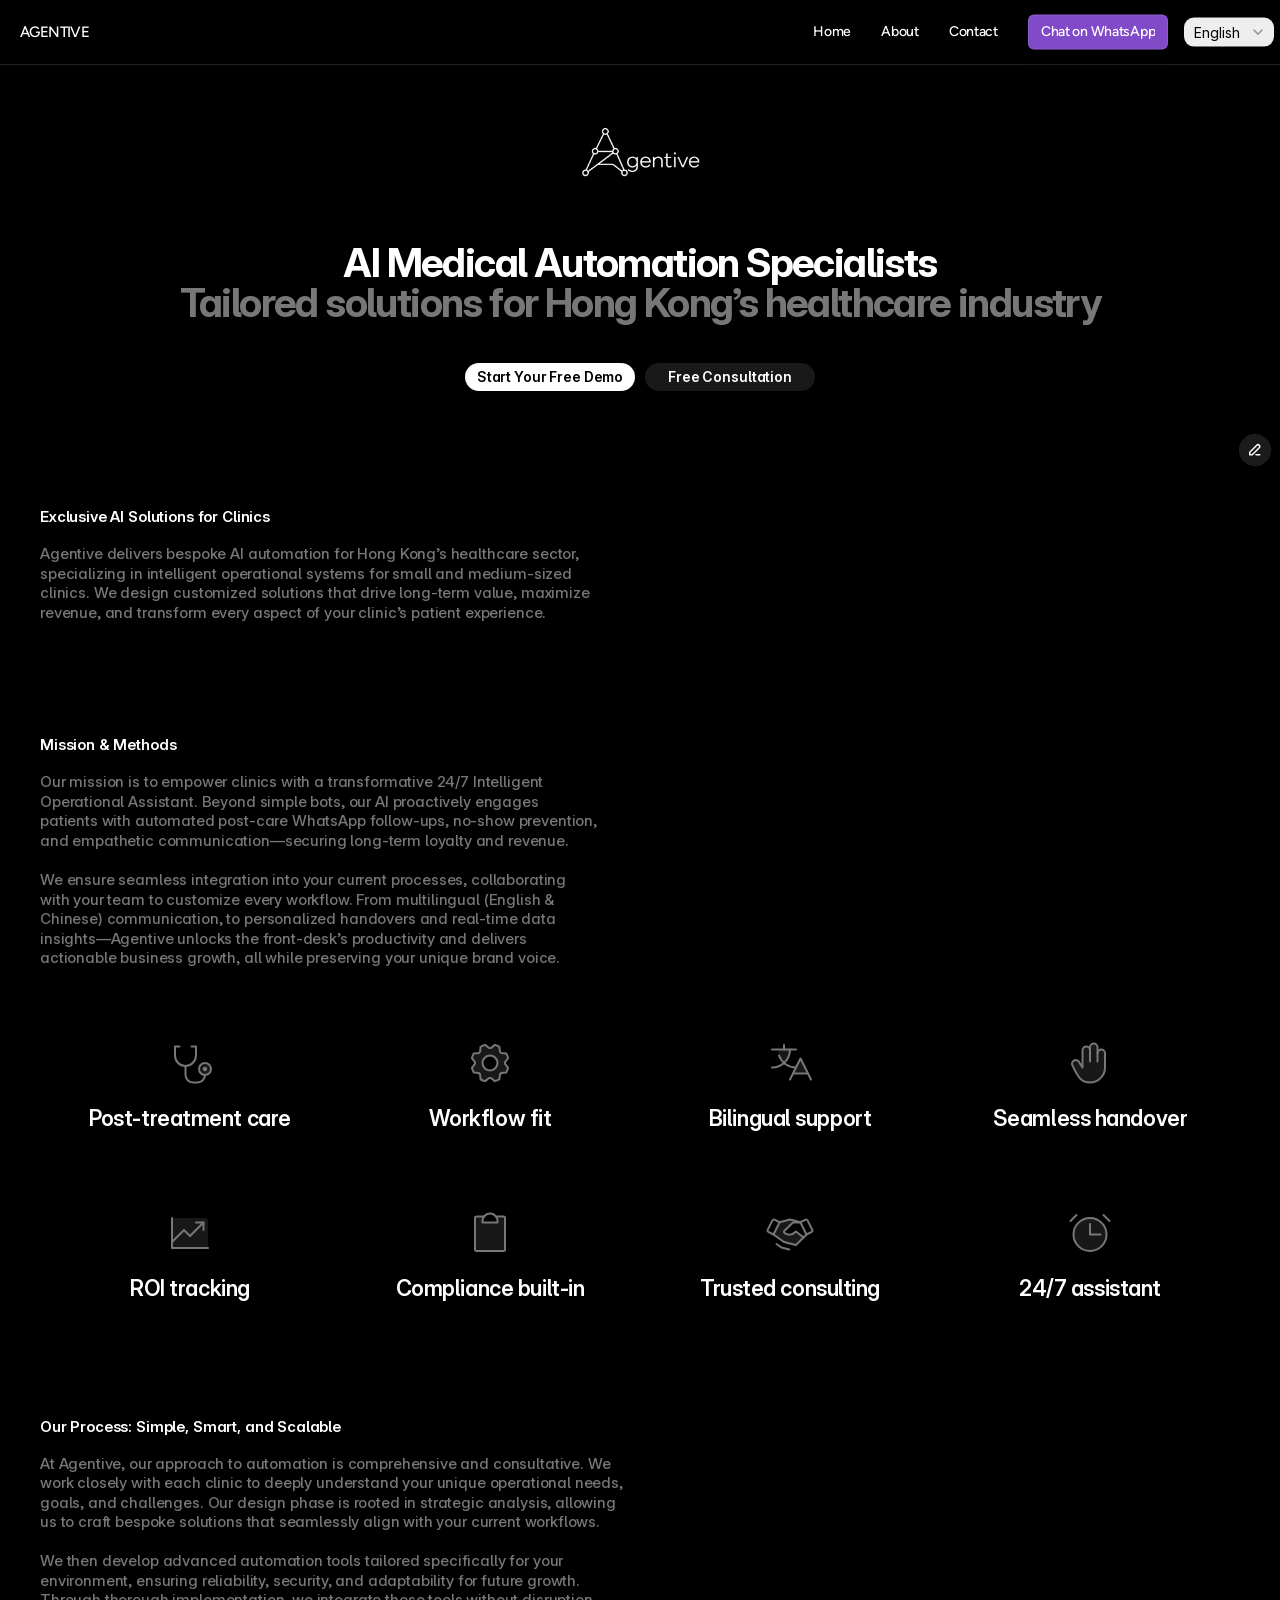
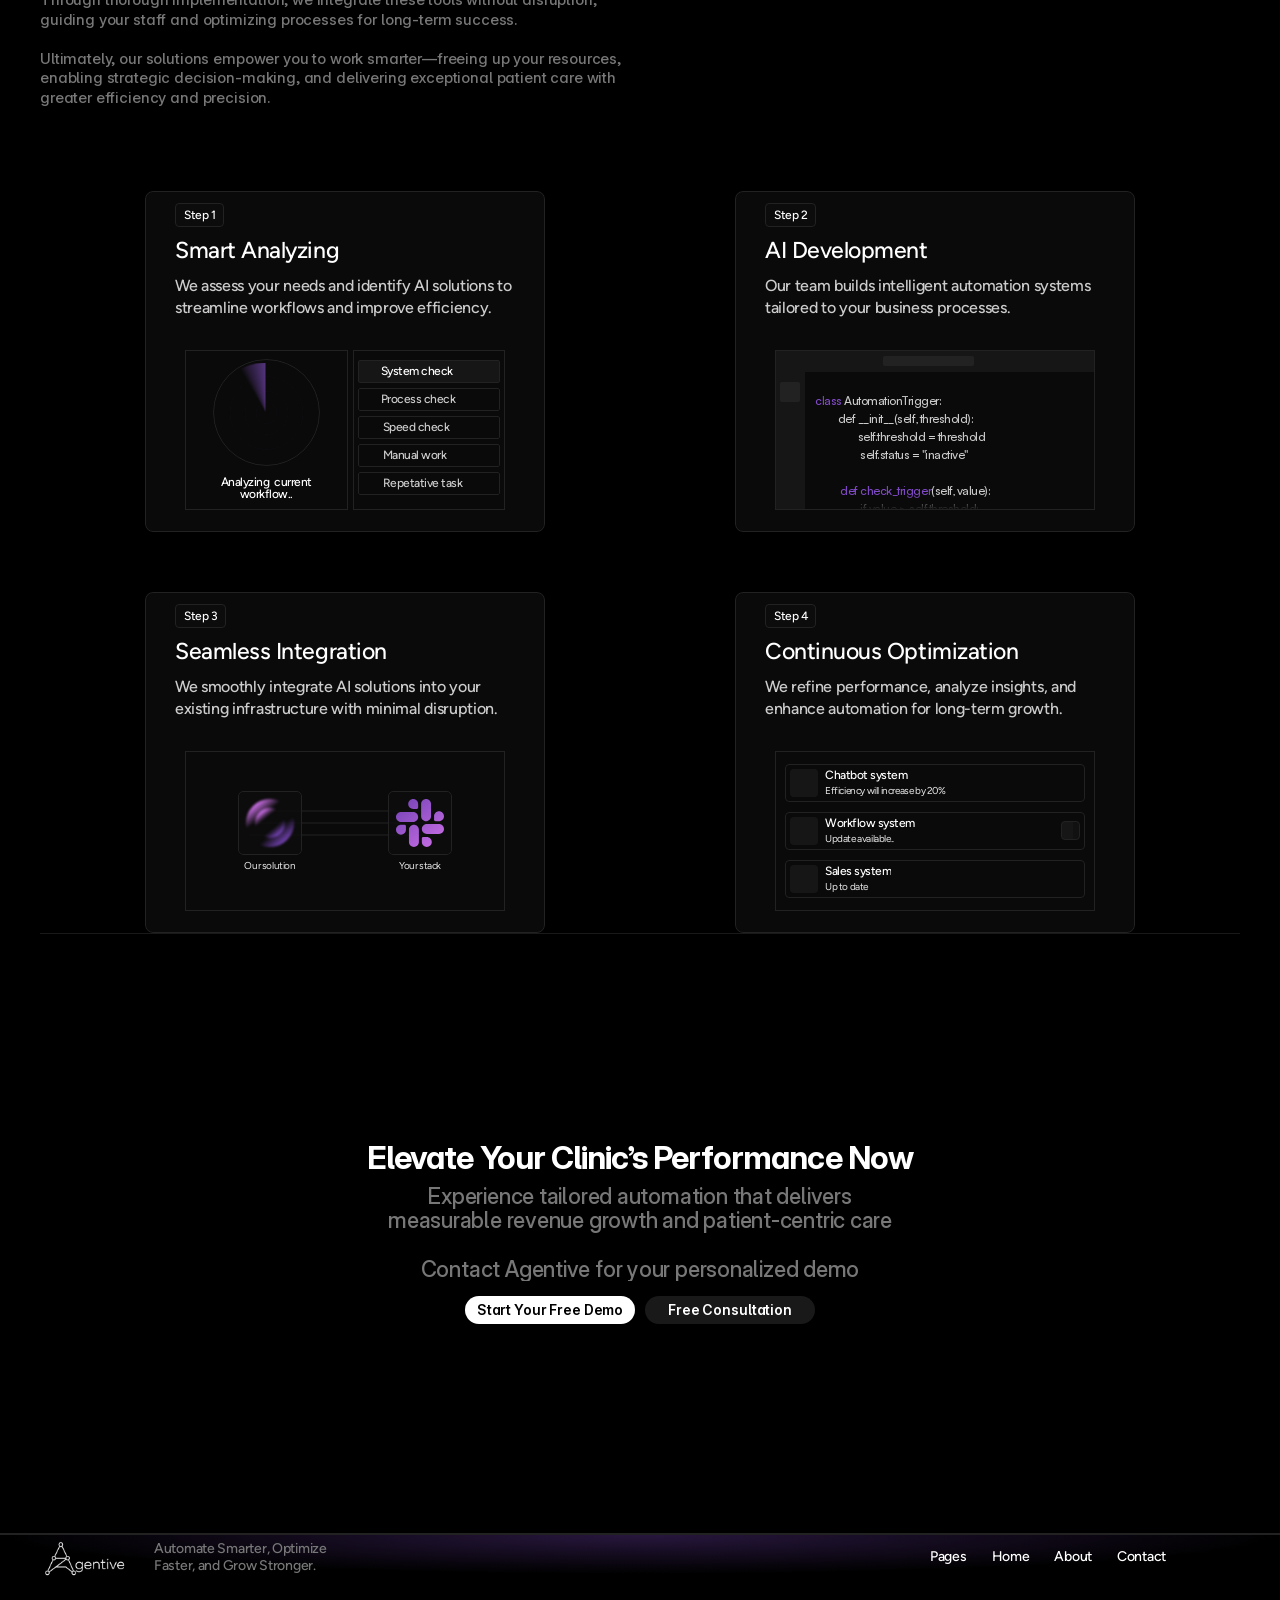
==== commit 0dde411f: "Updated Framer website design" ====
--- a/about/index.html
+++ b/about/index.html
@@ -79,4 +79,4 @@
     <!-- End of bodyEnd -->
 
 
-<iframe id="__framer-editorbar" src="https://framer.com/edit?framerSiteId=da9a3e702f7a7e7cbab13375421fbe8742c15154eab70f2ff180aa4a1ce1169f&amp;source=agentive.framer.wiki&amp;features=%7B%22editorBarDisableFrameAncestorsSecurity%22%3Afalse%2C%22onPageLocalizationSupport%22%3Atrue%2C%22onPageMoveTool%22%3Atrue%7D&amp;loadStart=1779715566189" aria-hidden="true" allow="autoplay" tabindex="-1" class="status_hidden"></iframe></body></html>+<veepn-lock-screen></veepn-lock-screen><div id="__framer-editorbar-container" dir="ltr" style="right: 10px; top: calc(-15px + 50vh); transform: translate(0px, 0px); transition: transform 100ms cubic-bezier(0.2, 0, 0, 1); cursor: pointer;"><span aria-label="Edit Framer Content" id="__framer-editorbar-label" style="right: 40px;">Edit Content</span><button type="button" aria-labelledby="__framer-editorbar-label" id="__framer-editorbar-button"><svg xmlns="http://www.w3.org/2000/svg" width="14" height="14" fill="none"><path d="M8.75 2.25a1.77 1.77 0 0 1 2.5 0h0c.69.69.69 1.81 0 2.5l-7 7h-2.5v-2.5Z" fill="transparent" stroke-width="1.5" stroke="currentColor" stroke-linecap="round" stroke-linejoin="round"></path><path d="M8 11.75h3.75" fill="transparent" stroke-width="1.5" stroke="currentColor" stroke-linecap="round"></path></svg></button></div><iframe id="__framer-editorbar" src="https://framer.com/edit?framerSiteId=da9a3e702f7a7e7cbab13375421fbe8742c15154eab70f2ff180aa4a1ce1169f&amp;source=agentive.framer.wiki&amp;features=%7B%22editorBarDisableFrameAncestorsSecurity%22%3Afalse%2C%22onPageLocalizationSupport%22%3Atrue%2C%22onPageMoveTool%22%3Atrue%7D&amp;loadStart=1779718129092&amp;forceShow=true" aria-hidden="true" allow="autoplay" tabindex="-1" class="status_visually_hidden"></iframe></body></html>
--- a/styles.css
+++ b/styles.css
@@ -2,6 +2,9 @@
    Styles extracted from Framer site
    Generated by Framer Site Extractor
    ============================================ */
+
+body {transition: opacity ease-in 0.2s; } 
+body[unresolved] {opacity: 0; display: block; overflow: hidden; position: relative; }
 
 /* latin-ext */
 @font-face {
@@ -142,8 +145,6 @@
 
 html,body,#main{box-sizing:border-box;margin:0;padding:0}:root{-webkit-font-smoothing:antialiased;-moz-osx-font-smoothing:grayscale}*{box-sizing:border-box;-webkit-font-smoothing:inherit}h1,h2,h3,h4,h5,h6,p,figure{margin:0}body,input,textarea,select,button{font-family:sans-serif;font-size:12px}body{--token-aae92d1e-1be4-447e-8038-565c6944f982:#000;--token-a888adc2-3d05-4d6f-88b7-8dab97418795:#814ac8;--token-cd9ad879-0340-4881-8da6-7efa110062d4:#df7afe;--token-b2fb23d9-6070-4f2d-b3d0-2fe68c4f2aab:#0d0d0dcc;--token-55fce8bf-ab86-42dc-8b77-6335cf9cf588:#fff;--token-cfb0af42-62a5-486a-837b-9870b5e7030b:#ffffff0d;--token-d072d1f5-ef86-4b7c-bae1-6c9f6238e10b:#ccc;--token-313dd4d6-9859-4bdd-889b-954a849d13e3:#222;--token-5ca39c84-aa81-4600-807d-fc1e6e718e60:#ffffffe6;--token-73ebc18b-e0a6-4828-83ca-5395b5fe5857:#ffffffbf}@supports (z-index:calc(infinity)){#__framer-badge-container{--infinity:infinity}}#__framer-badge-container{pointer-events:none;width:100%;z-index:calc(var(--infinity,2147480000));justify-content:flex-end;padding:20px;display:flex;position:fixed;bottom:0}@supports (background:-webkit-named-image(i)) and (not (grid-template-rows:subgrid)){body{--framer-will-change-override:transform}}@supports (background:-webkit-named-image(i)) and (not (position-area:top right)){body{--framer-will-change-filter-override:filter}}[data-framer-component-type=Text] div div span,[data-framer-component-type=Text] a div span,[data-framer-component-type=Text] span span span,[data-framer-component-type=Text] p span span,[data-framer-component-type=Text] h1 span span,[data-framer-component-type=Text] h2 span span,[data-framer-component-type=Text] h3 span span,[data-framer-component-type=Text] h4 span span,[data-framer-component-type=Text] h5 span span,[data-framer-component-type=Text] h6 span span,[data-framer-component-type=Text] a{font-family:var(--font-family);font-style:var(--font-style);font-weight:min(calc(var(--framer-font-weight-increase,0) + var(--font-weight,400)),900);color:var(--text-color);letter-spacing:var(--letter-spacing);font-size:var(--font-size);text-transform:var(--text-transform);--text-decoration:var(--framer-text-decoration-style,solid)var(--framer-text-decoration,none)var(--framer-text-decoration-color,currentcolor)var(--framer-text-decoration-thickness,auto);--text-decoration-skip-ink:var(--framer-text-decoration-skip-ink);--text-underline-offset:var(--framer-text-decoration-offset);line-height:var(--line-height);--font-family:var(--framer-font-family);--font-style:var(--framer-font-style);--font-weight:var(--framer-font-weight);--text-color:var(--framer-text-color);--letter-spacing:var(--framer-letter-spacing);--font-size:var(--framer-font-size);--text-transform:var(--framer-text-transform);--line-height:var(--framer-line-height)}@supports not (color:color(display-p3 1 1 1)){p.framer-text,div.framer-text,h1.framer-text,h2.framer-text,h3.framer-text,h4.framer-text,h5.framer-text,h6.framer-text,li.framer-text,ol.framer-text,ul.framer-text,span.framer-text:not([data-text-fill]){color:var(--framer-blockquote-text-color-rgb,var(--framer-blockquote-text-color,var(--framer-text-color-rgb,var(--framer-text-color,#000))));-webkit-text-stroke-color:var(--framer-text-stroke-color-rgb,var(--framer-text-stroke-color,initial))}mark.framer-text{background-color:var(--framer-blockquote-text-background-color-rgb,var(--framer-blockquote-text-background-color,var(--framer-text-background-color-rgb,var(--framer-text-background-color,initial))))}}@supports not (color:color(display-p3 1 1 1)){code.framer-text,code.framer-text span.framer-text:not([data-text-fill]){color:var(--framer-blockquote-text-color-rgb,var(--framer-blockquote-text-color,var(--framer-code-text-color-rgb,var(--framer-code-text-color,var(--framer-text-color-rgb,var(--framer-text-color,#000))))))}}@supports not (color:color(display-p3 1 1 1)){a.framer-text,span.framer-text[data-nested-link]{color:var(--framer-blockquote-text-color-rgb,var(--framer-blockquote-text-color,var(--framer-link-text-color-rgb,var(--framer-link-text-color,var(--framer-text-color-rgb,var(--framer-text-color,#000))))));background-color:var(--framer-link-text-background-color-rgb,var(--framer-link-text-background-color,initial));-webkit-text-decoration-color:var(--framer-link-text-decoration-color-rgb,var(--framer-link-text-decoration-color,var(--framer-text-decoration-color-rgb,var(--framer-text-decoration-color,currentcolor))));text-decoration-color:var(--framer-link-text-decoration-color-rgb,var(--framer-link-text-decoration-color,var(--framer-text-decoration-color-rgb,var(--framer-text-decoration-color,currentcolor))))}}@supports not (color:color(display-p3 1 1 1)){code.framer-text a.framer-text,code.framer-text a.framer-text span.framer-text:not([data-text-fill]),code.framer-text span.framer-text[data-nested-link],code.framer-text span.framer-text[data-nested-link] span.framer-text:not([data-text-fill]){color:var(--framer-blockquote-text-color-rgb,var(--framer-blockquote-text-color,var(--framer-link-text-color-rgb,var(--framer-link-text-color,var(--framer-code-text-color-rgb,var(--framer-code-text-color,var(--framer-text-color-rgb,var(--framer-text-color,#000))))))))}}@supports not (color:color(display-p3 1 1 1)){a.framer-text:hover,span.framer-text[data-nested-link]:hover{color:var(--framer-link-hover-text-color-rgb,var(--framer-link-hover-text-color,var(--framer-blockquote-text-color-rgb,var(--framer-blockquote-text-color,var(--framer-link-text-color-rgb,var(--framer-link-text-color,var(--framer-text-color-rgb,var(--framer-text-color,#000))))))));background-color:var(--framer-link-hover-text-background-color-rgb,var(--framer-link-hover-text-background-color,var(--framer-link-text-background-color-rgb,var(--framer-link-text-background-color,var(--framer-text-background-color-rgb,var(--framer-text-background-color,initial))))));-webkit-text-decoration-color:var(--framer-link-hover-text-decoration-color-rgb,var(--framer-link-hover-text-decoration-color,var(--framer-link-text-decoration-color-rgb,var(--framer-link-text-decoration-color,var(--framer-text-decoration-color-rgb,var(--framer-text-decoration-color,currentcolor))))));text-decoration-color:var(--framer-link-hover-text-decoration-color-rgb,var(--framer-link-hover-text-decoration-color,var(--framer-link-text-decoration-color-rgb,var(--framer-link-text-decoration-color,var(--framer-text-decoration-color-rgb,var(--framer-text-decoration-color,currentcolor))))))}}@supports not (color:color(display-p3 1 1 1)){code.framer-text a.framer-text:hover,code.framer-text span.framer-text[data-nested-link]:hover{color:var(--framer-link-hover-text-color-rgb,var(--framer-link-hover-text-color,var(--framer-blockquote-text-color-rgb,var(--framer-blockquote-text-color,var(--framer-link-text-color-rgb,var(--framer-link-text-color,var(--framer-code-text-color-rgb,var(--framer-code-text-color,var(--framer-text-color-rgb,var(--framer-text-color,#000))))))))))}}@supports not (color:color(display-p3 1 1 1)){a.framer-text[data-framer-page-link-current],span.framer-text[data-framer-page-link-current]{color:var(--framer-link-current-text-color-rgb,var(--framer-link-current-text-color,var(--framer-link-text-color-rgb,var(--framer-link-text-color,var(--framer-text-color-rgb,var(--framer-text-color,#000))))));background-color:var(--framer-link-current-text-background-color-rgb,var(--framer-link-current-text-background-color,var(--framer-link-text-background-color-rgb,var(--framer-link-text-background-color,var(--framer-text-background-color-rgb,var(--framer-text-background-color,initial))))));-webkit-text-decoration-color:var(--framer-link-current-text-decoration-color-rgb,var(--framer-link-current-text-decoration-color,var(--framer-link-text-decoration-color-rgb,var(--framer-link-text-decoration-color,var(--framer-text-decoration-color-rgb,var(--framer-text-decoration-color,currentcolor))))));text-decoration-color:var(--framer-link-current-text-decoration-color-rgb,var(--framer-link-current-text-decoration-color,var(--framer-link-text-decoration-color-rgb,var(--framer-link-text-decoration-color,var(--framer-text-decoration-color-rgb,var(--framer-text-decoration-color,currentcolor))))))}}@supports not (color:color(display-p3 1 1 1)){code.framer-text a.framer-text[data-framer-page-link-current],code.framer-text a.framer-text[data-framer-page-link-current] span.framer-text:not([data-text-fill]),code.framer-text span.framer-text[data-framer-page-link-current],code.framer-text span.framer-text[data-framer-page-link-current] span.framer-text:not([data-text-fill]){color:var(--framer-link-current-text-color-rgb,var(--framer-link-current-text-color,var(--framer-link-text-color-rgb,var(--framer-link-text-color,var(--framer-code-text-color-rgb,var(--framer-code-text-color,var(--framer-text-color-rgb,var(--framer-text-color,#000))))))));background-color:var(--framer-link-current-text-background-color-rgb,var(--framer-link-current-text-background-color,var(--framer-link-text-background-color-rgb,var(--framer-link-text-background-color,var(--framer-text-background-color-rgb,var(--framer-text-background-color,initial))))))}}@supports not (color:color(display-p3 1 1 1)){a.framer-text[data-framer-page-link-current]:hover,span.framer-text[data-framer-page-link-current]:hover{color:var(--framer-link-hover-text-color-rgb,var(--framer-link-hover-text-color,var(--framer-link-current-text-color-rgb,var(--framer-link-current-text-color,var(--framer-link-text-color-rgb,var(--framer-link-text-color,var(--framer-code-text-color-rgb,var(--framer-code-text-color,var(--framer-text-color-rgb,var(--framer-text-color,#000))))))))));background-color:var(--framer-link-hover-text-background-color-rgb,var(--framer-link-hover-text-background-color,var(--framer-link-current-text-background-color-rgb,var(--framer-link-current-text-background-color,var(--framer-link-text-background-color-rgb,var(--framer-link-text-background-color,initial))))));-webkit-text-decoration-color:var(--framer-link-hover-text-decoration-color-rgb,var(--framer-link-hover-text-decoration-color,var(--framer-link-current-text-decoration-color-rgb,var(--framer-link-current-text-decoration-color,var(--framer-link-text-decoration-color-rgb,var(--framer-link-text-decoration-color,var(--framer-text-decoration-color-rgb,var(--framer-text-decoration-color,currentcolor))))))));text-decoration-color:var(--framer-link-hover-text-decoration-color-rgb,var(--framer-link-hover-text-decoration-color,var(--framer-link-current-text-decoration-color-rgb,var(--framer-link-current-text-decoration-color,var(--framer-link-text-decoration-color-rgb,var(--framer-link-text-decoration-color,var(--framer-text-decoration-color-rgb,var(--framer-text-decoration-color,currentcolor))))))))}}@supports not (color:color(display-p3 1 1 1)){code.framer-text a.framer-text[data-framer-page-link-current]:hover,code.framer-text a.framer-text[data-framer-page-link-current]:hover span.framer-text:not([data-text-fill]),code.framer-text span.framer-text[data-framer-page-link-current]:hover,code.framer-text span.framer-text[data-framer-page-link-current]:hover span.framer-text:not([data-text-fill]){color:var(--framer-link-hover-text-color-rgb,var(--framer-link-hover-text-color,var(--framer-link-current-text-color-rgb,var(--framer-link-current-text-color,var(--framer-link-text-color-rgb,var(--framer-link-text-color,var(--framer-code-text-color-rgb,var(--framer-code-text-color,var(--framer-text-color-rgb,var(--framer-text-color,#000))))))))));background-color:var(--framer-link-hover-text-background-color-rgb,var(--framer-link-hover-text-background-color,var(--framer-link-current-text-background-color-rgb,var(--framer-link-current-text-background-color,var(--framer-link-text-background-color-rgb,var(--framer-link-text-background-color,initial))))))}}@supports not (overflow:clip){:root{--overflow-clip-fallback:hidden}}@supports (background:-webkit-named-image(i)) and (not (contain-intrinsic-size:inherit)){div.framer-text,p.framer-text,h1.framer-text,h2.framer-text,h3.framer-text,h4.framer-text,h5.framer-text,h6.framer-text,ol.framer-text,ul.framer-text,li.framer-text,blockquote.framer-text,.framer-text.framer-image{display:var(--text-truncation-display-inline-for-safari-16,revert)}div.framer-text:after,p.framer-text:after,h1.framer-text:after,h2.framer-text:after,h3.framer-text:after,h4.framer-text:after,h5.framer-text:after,h6.framer-text:after,ol.framer-text:after,ul.framer-text:after,li.framer-text:after,blockquote.framer-text:after,.framer-text.framer-image:after{content:var(--text-truncation-line-break-for-safari-16);white-space:pre}.framer-text.framer-text-module,.framer-text.framer-table-wrapper{display:var(--text-truncation-display-none-for-safari-16,revert)}p.framer-text[data-text-fill]{display:var(--text-truncation-display-inline-for-safari-16,inline-block)}}@supports (corner-shape:superellipse(2)){:root{--one-if-corner-shape-supported:1}}.framer-cursor-none,.framer-cursor-none *{cursor:none!important}.framer-pointer-events-none,.framer-pointer-events-none *{pointer-events:none!important}@supports (aspect-ratio:1){body{--framer-aspect-ratio-supported:auto}}.framer-8u4Un.framer-1n220bo,.framer-8u4Un .framer-1n220bo{display:block}.framer-8u4Un.framer-1kjwutx{background-color:var(--token-aae92d1e-1be4-447e-8038-565c6944f982,#000);height:min-content;overflow:var(--overflow-clip-fallback,clip);flex-flow:column;place-content:center flex-start;align-items:center;gap:0;width:100%;padding:0;display:flex;position:relative}.framer-8u4Un .framer-eumtsr-container{height:auto;position:var(--framer-canvas-fixed-position,fixed);will-change:var(--framer-will-change-effect-override,transform);z-index:4;flex:none;order:-1000;width:100%;top:0;left:50%}.framer-8u4Un .framer-1vlob5l{background:0 0;flex-grow:1;width:0;height:0;margin:0;position:relative}.framer-8u4Un .framer-ynm0sg-container{flex:none;order:1002;width:100%;height:auto;position:relative}[data-layout-template=true]>#overlay{margin-bottom:0}@media (max-width:809.98px){.framer-8u4Un .framer-eumtsr-container{z-index:5}}.ssr-variant{display:contents}@supports (aspect-ratio:1){body{--framer-aspect-ratio-supported:auto}}.framer-xrUkn.framer-1mcr0k,.framer-xrUkn .framer-1mcr0k{display:block}.framer-xrUkn.framer-dfm1g{flex-flow:row;place-content:center;align-items:center;gap:24px;width:1200px;height:min-content;min-height:65px;padding:10px 40px;display:flex;position:relative;overflow:hidden}.framer-xrUkn .framer-a30aw1{z-index:1;flex:none;grid-template-rows:repeat(1,minmax(0,1fr));grid-template-columns:repeat(3,200px);grid-auto-rows:minmax(0,1fr);justify-content:center;gap:0;width:380px;height:88px;padding:0;display:grid;position:absolute;top:0;right:0;overflow:visible}.framer-xrUkn .framer-1f7vw57{z-index:1;flex:none;grid-template-rows:repeat(1,minmax(0,1fr));grid-template-columns:repeat(4,minmax(50px,1fr));grid-auto-rows:minmax(0,1fr);justify-content:center;gap:0;height:min-content;padding:0;display:grid;position:absolute;top:0;left:0;right:-20px;overflow:visible}.framer-xrUkn .framer-f6ev7z{white-space:pre;z-index:1;flex:none;place-self:center;width:100%;height:100%;position:sticky;top:0}.framer-xrUkn .framer-rfkgpd-container,.framer-xrUkn .framer-bm67ig-container,.framer-xrUkn .framer-10pbnk3-container{z-index:1;flex:none;place-self:center;width:100%;height:100%;position:relative}.framer-xrUkn .framer-tjhueh-container{flex:none;place-self:center;width:100%;height:38px;position:relative}.framer-xrUkn .framer-n7c0lw{z-index:1;flex:none;grid-template-rows:repeat(1,minmax(0,1fr));grid-template-columns:repeat(2,minmax(50px,1fr));grid-auto-rows:minmax(0,1fr);justify-content:center;gap:0 22px;width:290px;padding:0;display:grid;position:absolute;top:57px;bottom:9px;left:45px;overflow:visible}.framer-xrUkn .framer-78h64h-container{z-index:1;flex:none;place-self:start;width:100%;height:100%;position:relative}.framer-xrUkn .framer-213vcd{z-index:1;flex-flow:row;flex:none;place-content:center space-between;align-items:center;width:98%;height:min-content;padding:0;display:flex;position:absolute;top:49%;left:20px;overflow:visible}.framer-xrUkn .framer-1ft1nof{white-space:pre-wrap;word-break:break-word;word-wrap:break-word;flex:none;width:100px;height:30px;position:relative}.framer-xrUkn .framer-1crjnrv{flex-flow:row;flex:none;place-content:center;align-items:center;gap:16px;width:min-content;height:min-content;padding:4px 0;display:flex;position:relative;overflow:visible}.framer-xrUkn .framer-1m1tss8{flex-flow:row;flex:none;place-content:center;align-items:center;gap:2px;width:min-content;height:min-content;padding:2px 0;display:flex;position:relative;overflow:visible}.framer-xrUkn .framer-axg5ss-container,.framer-xrUkn .framer-x8m3iw-container,.framer-xrUkn .framer-1kuqyx3-container,.framer-xrUkn .framer-1hhz98c-container{flex:none;width:auto;height:auto;position:relative}.framer-xrUkn .framer-1utn9go{flex-flow:row;flex:none;place-content:center flex-end;align-items:center;gap:10px;width:min-content;height:min-content;padding:0;display:flex;position:relative;overflow:visible}.framer-xrUkn .framer-l9j6sq-container{flex:none;width:90px;height:29px;position:relative}.framer-xrUkn.framer-v-1yd87we.framer-dfm1g{height:86px;min-height:unset;overflow:var(--overflow-clip-fallback,clip);flex-direction:column;justify-content:flex-start;width:390px;padding:16px 20px 20px}.framer-xrUkn.framer-v-1yd87we .framer-1f7vw57,.framer-xrUkn.framer-v-1yd87we .framer-78h64h-container{order:0}.framer-xrUkn.framer-v-1yd87we .framer-n7c0lw,.framer-xrUkn.framer-v-1yd87we .framer-10pbnk3-container{order:1}.framer-xrUkn[data-border=true]:after,.framer-xrUkn [data-border=true]:after{content:"";border-width:var(--border-top-width,0)var(--border-right-width,0)var(--border-bottom-width,0)var(--border-left-width,0);border-color:var(--border-color,none);border-style:var(--border-style,none);box-sizing:border-box;border-radius:inherit;corner-shape:inherit;pointer-events:none;width:100%;height:100%;position:absolute;top:0;left:0}body{--framer-will-change-override:none}@supports (background:-webkit-named-image(i)) and (not (grid-template-rows:subgrid)){body{--framer-will-change-override:transform}}body{--framer-will-change-filter-override:none}@supports (background:-webkit-named-image(i)) and (not (position-area:top right)){body{--framer-will-change-filter-override:filter}}[data-framer-component-type]{position:absolute}[data-framer-component-type=Text]{cursor:inherit}[data-framer-component-text-autosized] *{white-space:pre}[data-framer-component-type=Text]>*{text-align:var(--framer-text-alignment,start)}[data-framer-component-type=Text] span span,[data-framer-component-type=Text] p span,[data-framer-component-type=Text] h1 span,[data-framer-component-type=Text] h2 span,[data-framer-component-type=Text] h3 span,[data-framer-component-type=Text] h4 span,[data-framer-component-type=Text] h5 span,[data-framer-component-type=Text] h6 span{display:block}[data-framer-component-type=Text] span span span,[data-framer-component-type=Text] p span span,[data-framer-component-type=Text] h1 span span,[data-framer-component-type=Text] h2 span span,[data-framer-component-type=Text] h3 span span,[data-framer-component-type=Text] h4 span span,[data-framer-component-type=Text] h5 span span,[data-framer-component-type=Text] h6 span span{display:unset}[data-framer-component-type=Text] div div span,[data-framer-component-type=Text] a div span,[data-framer-component-type=Text] span span span,[data-framer-component-type=Text] p span span,[data-framer-component-type=Text] h1 span span,[data-framer-component-type=Text] h2 span span,[data-framer-component-type=Text] h3 span span,[data-framer-component-type=Text] h4 span span,[data-framer-component-type=Text] h5 span span,[data-framer-component-type=Text] h6 span span,[data-framer-component-type=Text] a{font-family:var(--font-family);font-style:var(--font-style);font-weight:min(calc(var(--framer-font-weight-increase,0) + var(--font-weight,400)),900);color:var(--text-color);letter-spacing:var(--letter-spacing);font-size:var(--font-size);text-transform:var(--text-transform);--text-decoration:var(--framer-text-decoration-style,solid)var(--framer-text-decoration,none)var(--framer-text-decoration-color,currentcolor)var(--framer-text-decoration-thickness,auto);--text-decoration-skip-ink:var(--framer-text-decoration-skip-ink);--text-underline-offset:var(--framer-text-decoration-offset);line-height:var(--line-height);--font-family:var(--framer-font-family);--font-style:var(--framer-font-style);--font-weight:var(--framer-font-weight);--text-color:var(--framer-text-color);--letter-spacing:var(--framer-letter-spacing);--font-size:var(--framer-font-size);--text-transform:var(--framer-text-transform);--line-height:var(--framer-line-height)}[data-framer-component-type=Text] a,[data-framer-component-type=Text] a div span,[data-framer-component-type=Text] a span span span,[data-framer-component-type=Text] a p span span,[data-framer-component-type=Text] a h1 span span,[data-framer-component-type=Text] a h2 span span,[data-framer-component-type=Text] a h3 span span,[data-framer-component-type=Text] a h4 span span,[data-framer-component-type=Text] a h5 span span,[data-framer-component-type=Text] a h6 span span{--font-family:var(--framer-link-font-family,var(--framer-font-family));--font-style:var(--framer-link-font-style,var(--framer-font-style));--font-weight:var(--framer-link-font-weight,var(--framer-font-weight));--text-color:var(--framer-link-text-color,var(--framer-text-color));--font-size:var(--framer-link-font-size,var(--framer-font-size));--text-transform:var(--framer-link-text-transform,var(--framer-text-transform));--text-decoration:var(--framer-link-text-decoration-style,var(--framer-text-decoration-style,solid))var(--framer-link-text-decoration,var(--framer-text-decoration,none))var(--framer-link-text-decoration-color,var(--framer-text-decoration-color,currentcolor))var(--framer-link-text-decoration-thickness,var(--framer-text-decoration-thickness,auto));--text-decoration-skip-ink:var(--framer-link-text-decoration-skip-ink,var(--framer-text-decoration-skip-ink));--text-underline-offset:var(--framer-link-text-decoration-offset,var(--framer-text-decoration-offset))}[data-framer-component-type=Text] a:hover,[data-framer-component-type=Text] a div span:hover,[data-framer-component-type=Text] a span span span:hover,[data-framer-component-type=Text] a p span span:hover,[data-framer-component-type=Text] a h1 span span:hover,[data-framer-component-type=Text] a h2 span span:hover,[data-framer-component-type=Text] a h3 span span:hover,[data-framer-component-type=Text] a h4 span span:hover,[data-framer-component-type=Text] a h5 span span:hover,[data-framer-component-type=Text] a h6 span span:hover{--font-family:var(--framer-link-hover-font-family,var(--framer-link-font-family,var(--framer-font-family)));--font-style:var(--framer-link-hover-font-style,var(--framer-link-font-style,var(--framer-font-style)));--font-weight:var(--framer-link-hover-font-weight,var(--framer-link-font-weight,var(--framer-font-weight)));--text-color:var(--framer-link-hover-text-color,var(--framer-link-text-color,var(--framer-text-color)));--font-size:var(--framer-link-hover-font-size,var(--framer-link-font-size,var(--framer-font-size)));--text-transform:var(--framer-link-hover-text-transform,var(--framer-link-text-transform,var(--framer-text-transform)));--text-decoration:var(--framer-link-hover-text-decoration-style,var(--framer-link-text-decoration-style,var(--framer-text-decoration-style,solid)))var(--framer-link-hover-text-decoration,var(--framer-link-text-decoration,var(--framer-text-decoration,none)))var(--framer-link-hover-text-decoration-color,var(--framer-link-text-decoration-color,var(--framer-text-decoration-color,currentcolor)))var(--framer-link-hover-text-decoration-thickness,var(--framer-link-text-decoration-thickness,var(--framer-text-decoration-thickness,auto)));--text-decoration-skip-ink:var(--framer-link-hover-text-decoration-skip-ink,var(--framer-link-text-decoration-skip-ink,var(--framer-text-decoration-skip-ink)));--text-underline-offset:var(--framer-link-hover-text-decoration-offset,var(--framer-link-text-decoration-offset,var(--framer-text-decoration-offset)))}[data-framer-component-type=Text].isCurrent a,[data-framer-component-type=Text].isCurrent a div span,[data-framer-component-type=Text].isCurrent a span span span,[data-framer-component-type=Text].isCurrent a p span span,[data-framer-component-type=Text].isCurrent a h1 span span,[data-framer-component-type=Text].isCurrent a h2 span span,[data-framer-component-type=Text].isCurrent a h3 span span,[data-framer-component-type=Text].isCurrent a h4 span span,[data-framer-component-type=Text].isCurrent a h5 span span,[data-framer-component-type=Text].isCurrent a h6 span span{--font-family:var(--framer-link-current-font-family,var(--framer-link-font-family,var(--framer-font-family)));--font-style:var(--framer-link-current-font-style,var(--framer-link-font-style,var(--framer-font-style)));--font-weight:var(--framer-link-current-font-weight,var(--framer-link-font-weight,var(--framer-font-weight)));--text-color:var(--framer-link-current-text-color,var(--framer-link-text-color,var(--framer-text-color)));--font-size:var(--framer-link-current-font-size,var(--framer-link-font-size,var(--framer-font-size)));--text-transform:var(--framer-link-current-text-transform,var(--framer-link-text-transform,var(--framer-text-transform)));--text-decoration:var(--framer-link-current-text-decoration-style,var(--framer-link-text-decoration-style,var(--framer-text-decoration-style,solid)))var(--framer-link-current-text-decoration,var(--framer-link-text-decoration,var(--framer-text-decoration,none)))var(--framer-link-current-text-decoration-color,var(--framer-link-text-decoration-color,var(--framer-text-decoration-color,currentcolor)))var(--framer-link-current-text-decoration-thickness,var(--framer-link-text-decoration-thickness,var(--framer-text-decoration-thickness,auto)));--text-decoration-skip-ink:var(--framer-link-current-text-decoration-skip-ink,var(--framer-link-text-decoration-skip-ink,var(--framer-text-decoration-skip-ink)));--text-underline-offset:var(--framer-link-current-text-decoration-offset,var(--framer-link-text-decoration-offset,var(--framer-text-decoration-offset)))}[data-framer-component-type=RichTextContainer]{outline:none;flex-direction:column;flex-shrink:0;justify-content:flex-start;display:flex}p.framer-text,div.framer-text,figure.framer-text,h1.framer-text,h2.framer-text,h3.framer-text,h4.framer-text,h5.framer-text,h6.framer-text,ol.framer-text,ul.framer-text{margin:0;padding:0}p.framer-text,div.framer-text,h1.framer-text,h2.framer-text,h3.framer-text,h4.framer-text,h5.framer-text,h6.framer-text,li.framer-text,ol.framer-text,ul.framer-text,mark.framer-text,span.framer-text:not([data-text-fill]){font-family:var(--framer-font-family-preview,var(--framer-blockquote-font-family,var(--framer-font-family,Inter,Inter Placeholder,sans-serif)));font-style:var(--framer-font-style-preview,var(--framer-blockquote-font-style,var(--framer-font-style,normal)));font-weight:var(--framer-font-weight-preview,var(--framer-blockquote-font-weight,var(--framer-font-weight,400)));color:var(--framer-blockquote-text-color,var(--framer-text-color,#000));font-size:calc(var(--framer-blockquote-font-size,var(--framer-font-size,16px))*var(--framer-font-size-scale,1));letter-spacing:var(--framer-blockquote-letter-spacing,var(--framer-letter-spacing,0));text-transform:var(--framer-blockquote-text-transform,var(--framer-text-transform,none));-webkit-text-decoration-line:var(--framer-blockquote-text-decoration,var(--framer-text-decoration,initial));text-decoration-line:var(--framer-blockquote-text-decoration,var(--framer-text-decoration,initial));-webkit-text-decoration-style:var(--framer-blockquote-text-decoration-style,var(--framer-text-decoration-style,initial));text-decoration-style:var(--framer-blockquote-text-decoration-style,var(--framer-text-decoration-style,initial));-webkit-text-decoration-color:var(--framer-blockquote-text-decoration-color,var(--framer-text-decoration-color,initial));text-decoration-color:var(--framer-blockquote-text-decoration-color,var(--framer-text-decoration-color,initial));text-decoration-thickness:var(--framer-blockquote-text-decoration-thickness,var(--framer-text-decoration-thickness,initial));text-decoration-skip-ink:var(--framer-blockquote-text-decoration-skip-ink,var(--framer-text-decoration-skip-ink,initial));text-underline-offset:var(--framer-blockquote-text-decoration-offset,var(--framer-text-decoration-offset,initial));line-height:var(--framer-blockquote-line-height,var(--framer-line-height,1.2em));text-align:var(--framer-blockquote-text-alignment,var(--framer-text-alignment,start));-webkit-text-stroke-width:var(--framer-text-stroke-width,initial);-webkit-text-stroke-color:var(--framer-text-stroke-color,initial);-moz-font-feature-settings:var(--framer-font-open-type-features,initial);-webkit-font-feature-settings:var(--framer-font-open-type-features,initial);font-feature-settings:var(--framer-font-open-type-features,initial);font-variation-settings:var(--framer-font-variation-axes-preview,var(--framer-font-variation-axes,normal));text-wrap:var(--framer-text-wrap-override,var(--framer-text-wrap))}mark.framer-text,p.framer-text,div.framer-text,h1.framer-text,h2.framer-text,h3.framer-text,h4.framer-text,h5.framer-text,h6.framer-text,li.framer-text,ol.framer-text,ul.framer-text{background-color:var(--framer-blockquote-text-background-color,var(--framer-text-background-color,initial));border-radius:var(--framer-blockquote-text-background-radius,var(--framer-text-background-radius,initial));corner-shape:var(--framer-blockquote-text-background-corner-shape,var(--framer-text-background-corner-shape,initial));padding:var(--framer-blockquote-text-background-padding,var(--framer-text-background-padding,initial))}@supports not (color:color(display-p3 1 1 1)){p.framer-text,div.framer-text,h1.framer-text,h2.framer-text,h3.framer-text,h4.framer-text,h5.framer-text,h6.framer-text,li.framer-text,ol.framer-text,ul.framer-text,span.framer-text:not([data-text-fill]){color:var(--framer-blockquote-text-color-rgb,var(--framer-blockquote-text-color,var(--framer-text-color-rgb,var(--framer-text-color,#000))));-webkit-text-stroke-color:var(--framer-text-stroke-color-rgb,var(--framer-text-stroke-color,initial))}mark.framer-text{background-color:var(--framer-blockquote-text-background-color-rgb,var(--framer-blockquote-text-background-color,var(--framer-text-background-color-rgb,var(--framer-text-background-color,initial))))}}.framer-fit-text .framer-text{white-space:nowrap;white-space-collapse:preserve}strong.framer-text{font-family:var(--framer-blockquote-font-family-bold,var(--framer-font-family-bold));font-style:var(--framer-blockquote-font-style-bold,var(--framer-font-style-bold));font-weight:var(--framer-blockquote-font-weight-bold,var(--framer-font-weight-bold,bolder));font-variation-settings:var(--framer-blockquote-font-variation-axes-bold,var(--framer-font-variation-axes-bold))}em.framer-text{font-family:var(--framer-blockquote-font-family-italic,var(--framer-font-family-italic));font-style:var(--framer-blockquote-font-style-italic,var(--framer-font-style-italic,italic));font-weight:var(--framer-blockquote-font-weight-italic,var(--framer-font-weight-italic));font-variation-settings:var(--framer-blockquote-font-variation-axes-italic,var(--framer-font-variation-axes-italic))}em.framer-text>strong.framer-text{font-family:var(--framer-blockquote-font-family-bold-italic,var(--framer-font-family-bold-italic));font-style:var(--framer-blockquote-font-style-bold-italic,var(--framer-font-style-bold-italic,italic));font-weight:var(--framer-blockquote-font-weight-bold-italic,var(--framer-font-weight-bold-italic,bolder));font-variation-settings:var(--framer-blockquote-font-variation-axes-bold-italic,var(--framer-font-variation-axes-bold-italic))}p.framer-text:not(:first-child),div.framer-text:not(:first-child),h1.framer-text:not(:first-child),h2.framer-text:not(:first-child),h3.framer-text:not(:first-child),h4.framer-text:not(:first-child),h5.framer-text:not(:first-child),h6.framer-text:not(:first-child),ol.framer-text:not(:first-child),ul.framer-text:not(:first-child),blockquote.framer-text:not(:first-child),table.framer-text:not(:first-child),figure.framer-text:not(:first-child),.framer-image.framer-text:not(:first-child){margin-top:var(--framer-blockquote-paragraph-spacing,var(--framer-paragraph-spacing,0))}li.framer-text>ul.framer-text:nth-child(2),li.framer-text>ol.framer-text:nth-child(2){margin-top:0}.framer-text[data-text-fill]{-webkit-text-fill-color:transparent;padding:max(0em,calc(calc(1.3em - var(--framer-blockquote-line-height,var(--framer-line-height,1.3em)))/2));margin:min(0em,calc(calc(1.3em - var(--framer-blockquote-line-height,var(--framer-line-height,1.3em)))/-2));-webkit-background-clip:text;background-clip:text;display:inline-block}code.framer-text,code.framer-text span.framer-text:not([data-text-fill]){font-family:var(--framer-code-font-family,var(--framer-font-family,Inter,Inter Placeholder,sans-serif));font-style:var(--framer-blockquote-font-style,var(--framer-code-font-style,var(--framer-font-style,normal)));font-weight:var(--framer-blockquote-font-weight,var(--framer-code-font-weight,var(--framer-font-weight,400)));color:var(--framer-blockquote-text-color,var(--framer-code-text-color,var(--framer-text-color,#000)));font-size:calc(var(--framer-blockquote-font-size,var(--framer-font-size,16px))*var(--framer-font-size-scale,1));letter-spacing:var(--framer-blockquote-letter-spacing,var(--framer-letter-spacing,0));line-height:var(--framer-blockquote-line-height,var(--framer-line-height,1.2em))}@supports not (color:color(display-p3 1 1 1)){code.framer-text,code.framer-text span.framer-text:not([data-text-fill]){color:var(--framer-blockquote-text-color-rgb,var(--framer-blockquote-text-color,var(--framer-code-text-color-rgb,var(--framer-code-text-color,var(--framer-text-color-rgb,var(--framer-text-color,#000))))))}}blockquote.framer-text{unicode-bidi:initial;margin-block-start:initial;margin-block-end:initial;margin-inline-start:initial;margin-inline-end:initial}a.framer-text,a.framer-text span.framer-text:not([data-text-fill]),span.framer-text[data-nested-link],span.framer-text[data-nested-link] span.framer-text:not([data-text-fill]){color:inherit;font-family:var(--framer-font-family-preview,var(--framer-blockquote-font-family,var(--framer-link-font-family,var(--framer-font-family,Inter,Inter Placeholder,sans-serif))));font-style:var(--framer-font-style-preview,var(--framer-blockquote-font-style,var(--framer-link-font-style,var(--framer-font-style,normal))));font-weight:var(--framer-font-weight-preview,var(--framer-blockquote-font-weight,var(--framer-link-font-weight,var(--framer-font-weight,400))));font-size:calc(var(--framer-blockquote-font-size,var(--framer-font-size,16px))*var(--framer-font-size-scale,1));text-transform:var(--framer-blockquote-text-transform,var(--framer-link-text-transform,var(--framer-text-transform,none)));cursor:var(--framer-custom-cursors,pointer);background-color:initial;border-radius:var(--framer-link-text-background-radius,initial);corner-shape:var(--framer-link-text-background-corner-shape,initial);padding:var(--framer-link-text-background-padding,initial)}a.framer-text,span.framer-text[data-nested-link]{color:var(--framer-blockquote-text-color,var(--framer-link-text-color,var(--framer-text-color,#000)));-webkit-text-decoration-line:var(--framer-blockquote-text-decoration,var(--framer-link-text-decoration,var(--framer-text-decoration,initial)));text-decoration-line:var(--framer-blockquote-text-decoration,var(--framer-link-text-decoration,var(--framer-text-decoration,initial)));-webkit-text-decoration-style:var(--framer-blockquote-text-decoration-style,var(--framer-link-text-decoration-style,var(--framer-text-decoration-style,initial)));text-decoration-style:var(--framer-blockquote-text-decoration-style,var(--framer-link-text-decoration-style,var(--framer-text-decoration-style,initial)));-webkit-text-decoration-color:var(--framer-blockquote-text-decoration-color,var(--framer-link-text-decoration-color,var(--framer-text-decoration-color,initial)));text-decoration-color:var(--framer-blockquote-text-decoration-color,var(--framer-link-text-decoration-color,var(--framer-text-decoration-color,initial)));text-decoration-thickness:var(--framer-blockquote-text-decoration-thickness,var(--framer-link-text-decoration-thickness,var(--framer-text-decoration-thickness,initial)));text-decoration-skip-ink:var(--framer-blockquote-text-decoration-skip-ink,var(--framer-link-text-decoration-skip-ink,var(--framer-text-decoration-skip-ink,initial)));text-underline-offset:var(--framer-blockquote-text-decoration-offset,var(--framer-link-text-decoration-offset,var(--framer-text-decoration-offset,initial)));background-color:var(--framer-link-text-background-color,initial)}@supports not (color:color(display-p3 1 1 1)){a.framer-text,span.framer-text[data-nested-link]{color:var(--framer-blockquote-text-color-rgb,var(--framer-blockquote-text-color,var(--framer-link-text-color-rgb,var(--framer-link-text-color,var(--framer-text-color-rgb,var(--framer-text-color,#000))))));background-color:var(--framer-link-text-background-color-rgb,var(--framer-link-text-background-color,initial));-webkit-text-decoration-color:var(--framer-link-text-decoration-color-rgb,var(--framer-link-text-decoration-color,var(--framer-text-decoration-color-rgb,var(--framer-text-decoration-color,currentcolor))));text-decoration-color:var(--framer-link-text-decoration-color-rgb,var(--framer-link-text-decoration-color,var(--framer-text-decoration-color-rgb,var(--framer-text-decoration-color,currentcolor))))}}code.framer-text a.framer-text,code.framer-text a.framer-text span.framer-text:not([data-text-fill]),code.framer-text span.framer-text[data-nested-link],code.framer-text span.framer-text[data-nested-link] span.framer-text:not([data-text-fill]){font-family:var(--framer-code-font-family,var(--framer-font-family,Inter,Inter Placeholder,sans-serif));font-style:var(--framer-blockquote-font-style,var(--framer-code-font-style,var(--framer-font-style,normal)));font-weight:var(--framer-blockquote-font-weight,var(--framer-code-font-weight,var(--framer-font-weight,400)));color:inherit;font-size:calc(var(--framer-blockquote-font-size,var(--framer-font-size,16px))*var(--framer-font-size-scale,1))}code.framer-text a.framer-text,code.framer-text span.framer-text[data-nested-link]{color:var(--framer-blockquote-text-color,var(--framer-link-text-color,var(--framer-code-text-color,var(--framer-text-color,#000))))}@supports not (color:color(display-p3 1 1 1)){code.framer-text a.framer-text,code.framer-text a.framer-text span.framer-text:not([data-text-fill]),code.framer-text span.framer-text[data-nested-link],code.framer-text span.framer-text[data-nested-link] span.framer-text:not([data-text-fill]){color:var(--framer-blockquote-text-color-rgb,var(--framer-blockquote-text-color,var(--framer-link-text-color-rgb,var(--framer-link-text-color,var(--framer-code-text-color-rgb,var(--framer-code-text-color,var(--framer-text-color-rgb,var(--framer-text-color,#000))))))))}}a.framer-text:hover,a.framer-text:hover span.framer-text:not([data-text-fill]),span.framer-text[data-nested-link]:hover,span.framer-text[data-nested-link]:hover span.framer-text:not([data-text-fill]){font-family:var(--framer-font-family-preview,var(--framer-link-hover-font-family,var(--framer-blockquote-font-family,var(--framer-link-font-family,var(--framer-font-family,Inter,Inter Placeholder,sans-serif)))));font-style:var(--framer-font-style-preview,var(--framer-link-hover-font-style,var(--framer-blockquote-font-style,var(--framer-link-font-style,var(--framer-font-style,normal)))));font-weight:var(--framer-font-weight-preview,var(--framer-link-hover-font-weight,var(--framer-blockquote-font-weight,var(--framer-link-font-weight,var(--framer-font-weight,400)))));font-size:calc(var(--framer-link-hover-font-size,var(--framer-blockquote-font-size,var(--framer-font-size,16px)))*var(--framer-font-size-scale,1));text-transform:var(--framer-link-hover-text-transform,var(--framer-blockquote-text-transform,var(--framer-link-text-transform,var(--framer-text-transform,none))));border-radius:var(--framer-link-hover-text-background-radius,var(--framer-link-text-background-radius,var(--framer-text-background-radius,initial)));corner-shape:var(--framer-link-hover-text-background-corner-shape,var(--framer-link-text-background-corner-shape,var(--framer-text-background-corner-shape,initial)));padding:var(--framer-link-hover-text-background-padding,var(--framer-link-text-background-padding,var(--framer-text-background-padding,initial)))}a.framer-text:hover,span.framer-text[data-nested-link]:hover{color:var(--framer-link-hover-text-color,var(--framer-blockquote-text-color,var(--framer-link-text-color,var(--framer-text-color,#000))));-webkit-text-decoration-line:var(--framer-link-hover-text-decoration,var(--framer-blockquote-text-decoration,var(--framer-link-text-decoration,var(--framer-text-decoration,initial))));text-decoration-line:var(--framer-link-hover-text-decoration,var(--framer-blockquote-text-decoration,var(--framer-link-text-decoration,var(--framer-text-decoration,initial))));-webkit-text-decoration-style:var(--framer-link-hover-text-decoration-style,var(--framer-blockquote-text-decoration-style,var(--framer-link-text-decoration-style,var(--framer-text-decoration-style,initial))));text-decoration-style:var(--framer-link-hover-text-decoration-style,var(--framer-blockquote-text-decoration-style,var(--framer-link-text-decoration-style,var(--framer-text-decoration-style,initial))));-webkit-text-decoration-color:var(--framer-link-hover-text-decoration-color,var(--framer-blockquote-text-decoration-color,var(--framer-link-text-decoration-color,var(--framer-text-decoration-color,initial))));text-decoration-color:var(--framer-link-hover-text-decoration-color,var(--framer-blockquote-text-decoration-color,var(--framer-link-text-decoration-color,var(--framer-text-decoration-color,initial))));text-decoration-thickness:var(--framer-link-hover-text-decoration-thickness,var(--framer-blockquote-text-decoration-thickness,var(--framer-link-text-decoration-thickness,var(--framer-text-decoration-thickness,initial))));text-decoration-skip-ink:var(--framer-link-hover-text-decoration-skip-ink,var(--framer-blockquote-text-decoration-skip-ink,var(--framer-link-text-decoration-skip-ink,var(--framer-text-decoration-skip-ink,initial))));text-underline-offset:var(--framer-link-hover-text-decoration-offset,var(--framer-blockquote-text-decoration-offset,var(--framer-link-text-decoration-offset,var(--framer-text-decoration-offset,initial))));background-color:var(--framer-link-hover-text-background-color,var(--framer-link-text-background-color,var(--framer-text-background-color,initial)))}@supports not (color:color(display-p3 1 1 1)){a.framer-text:hover,span.framer-text[data-nested-link]:hover{color:var(--framer-link-hover-text-color-rgb,var(--framer-link-hover-text-color,var(--framer-blockquote-text-color-rgb,var(--framer-blockquote-text-color,var(--framer-link-text-color-rgb,var(--framer-link-text-color,var(--framer-text-color-rgb,var(--framer-text-color,#000))))))));background-color:var(--framer-link-hover-text-background-color-rgb,var(--framer-link-hover-text-background-color,var(--framer-link-text-background-color-rgb,var(--framer-link-text-background-color,var(--framer-text-background-color-rgb,var(--framer-text-background-color,initial))))));-webkit-text-decoration-color:var(--framer-link-hover-text-decoration-color-rgb,var(--framer-link-hover-text-decoration-color,var(--framer-link-text-decoration-color-rgb,var(--framer-link-text-decoration-color,var(--framer-text-decoration-color-rgb,var(--framer-text-decoration-color,currentcolor))))));text-decoration-color:var(--framer-link-hover-text-decoration-color-rgb,var(--framer-link-hover-text-decoration-color,var(--framer-link-text-decoration-color-rgb,var(--framer-link-text-decoration-color,var(--framer-text-decoration-color-rgb,var(--framer-text-decoration-color,currentcolor))))))}}code.framer-text a.framer-text:hover,code.framer-text span.framer-text[data-nested-link]:hover{color:var(--framer-link-hover-text-color,var(--framer-blockquote-text-color,var(--framer-link-text-color,var(--framer-code-text-color,var(--framer-text-color,#000)))))}@supports not (color:color(display-p3 1 1 1)){code.framer-text a.framer-text:hover,code.framer-text span.framer-text[data-nested-link]:hover{color:var(--framer-link-hover-text-color-rgb,var(--framer-link-hover-text-color,var(--framer-blockquote-text-color-rgb,var(--framer-blockquote-text-color,var(--framer-link-text-color-rgb,var(--framer-link-text-color,var(--framer-code-text-color-rgb,var(--framer-code-text-color,var(--framer-text-color-rgb,var(--framer-text-color,#000))))))))))}}a.framer-text[data-framer-page-link-current],a.framer-text[data-framer-page-link-current] span.framer-text:not([data-text-fill]),span.framer-text[data-framer-page-link-current],span.framer-text[data-framer-page-link-current] span.framer-text:not([data-text-fill]){font-family:var(--framer-font-family-preview,var(--framer-link-current-font-family,var(--framer-link-font-family,var(--framer-font-family,Inter,Inter Placeholder,sans-serif))));font-style:var(--framer-font-style-preview,var(--framer-link-current-font-style,var(--framer-link-font-style,var(--framer-font-style,normal))));font-weight:var(--framer-font-weight-preview,var(--framer-link-current-font-weight,var(--framer-link-font-weight,var(--framer-font-weight,400))));font-size:calc(var(--framer-link-current-font-size,var(--framer-link-font-size,var(--framer-font-size,16px)))*var(--framer-font-size-scale,1));text-transform:var(--framer-link-current-text-transform,var(--framer-link-text-transform,var(--framer-text-transform,none)));border-radius:var(--framer-link-current-text-background-radius,var(--framer-link-text-background-radius,initial));corner-shape:var(--framer-link-current-text-background-corner-shape,var(--framer-link-text-background-corner-shape,initial));padding:var(--framer-link-current-text-background-padding,var(--framer-link-text-background-padding,initial))}a.framer-text[data-framer-page-link-current],span.framer-text[data-framer-page-link-current]{color:var(--framer-link-current-text-color,var(--framer-link-text-color,var(--framer-text-color,#000)));-webkit-text-decoration-line:var(--framer-link-current-text-decoration,var(--framer-link-text-decoration,var(--framer-text-decoration,initial)));text-decoration-line:var(--framer-link-current-text-decoration,var(--framer-link-text-decoration,var(--framer-text-decoration,initial)));-webkit-text-decoration-style:var(--framer-link-current-text-decoration-style,var(--framer-link-text-decoration-style,var(--framer-text-decoration-style,initial)));text-decoration-style:var(--framer-link-current-text-decoration-style,var(--framer-link-text-decoration-style,var(--framer-text-decoration-style,initial)));-webkit-text-decoration-color:var(--framer-link-current-text-decoration-color,var(--framer-link-text-decoration-color,var(--framer-text-decoration-color,initial)));text-decoration-color:var(--framer-link-current-text-decoration-color,var(--framer-link-text-decoration-color,var(--framer-text-decoration-color,initial)));text-decoration-thickness:var(--framer-link-current-text-decoration-thickness,var(--framer-link-text-decoration-thickness,var(--framer-text-decoration-thickness,initial)));text-decoration-skip-ink:var(--framer-link-current-text-decoration-skip-ink,var(--framer-link-text-decoration-skip-ink,var(--framer-text-decoration-skip-ink,initial)));text-underline-offset:var(--framer-link-current-text-decoration-offset,var(--framer-link-text-decoration-offset,var(--framer-text-decoration-offset,initial)));background-color:var(--framer-link-current-text-background-color,var(--framer-link-text-background-color,var(--framer-text-background-color,initial)))}@supports not (color:color(display-p3 1 1 1)){a.framer-text[data-framer-page-link-current],span.framer-text[data-framer-page-link-current]{color:var(--framer-link-current-text-color-rgb,var(--framer-link-current-text-color,var(--framer-link-text-color-rgb,var(--framer-link-text-color,var(--framer-text-color-rgb,var(--framer-text-color,#000))))));background-color:var(--framer-link-current-text-background-color-rgb,var(--framer-link-current-text-background-color,var(--framer-link-text-background-color-rgb,var(--framer-link-text-background-color,var(--framer-text-background-color-rgb,var(--framer-text-background-color,initial))))));-webkit-text-decoration-color:var(--framer-link-current-text-decoration-color-rgb,var(--framer-link-current-text-decoration-color,var(--framer-link-text-decoration-color-rgb,var(--framer-link-text-decoration-color,var(--framer-text-decoration-color-rgb,var(--framer-text-decoration-color,currentcolor))))));text-decoration-color:var(--framer-link-current-text-decoration-color-rgb,var(--framer-link-current-text-decoration-color,var(--framer-link-text-decoration-color-rgb,var(--framer-link-text-decoration-color,var(--framer-text-decoration-color-rgb,var(--framer-text-decoration-color,currentcolor))))))}}code.framer-text a.framer-text[data-framer-page-link-current],code.framer-text a.framer-text[data-framer-page-link-current] span.framer-text:not([data-text-fill]),code.framer-text span.framer-text[data-framer-page-link-current],code.framer-text span.framer-text[data-framer-page-link-current] span.framer-text:not([data-text-fill]){font-family:var(--framer-code-font-family,var(--framer-font-family,Inter,Inter Placeholder,sans-serif));font-style:var(--framer-code-font-style,var(--framer-font-style,normal));font-weight:var(--framer-code-font-weight,var(--framer-font-weight,400));color:inherit;font-size:calc(var(--framer-link-current-font-size,var(--framer-link-font-size,var(--framer-font-size,16px)))*var(--framer-font-size-scale,1))}code.framer-text a.framer-text[data-framer-page-link-current],code.framer-text span.framer-text[data-framer-page-link-current]{color:var(--framer-link-current-text-color,var(--framer-link-text-color,var(--framer-code-text-color,var(--framer-text-color,#000))))}@supports not (color:color(display-p3 1 1 1)){code.framer-text a.framer-text[data-framer-page-link-current],code.framer-text a.framer-text[data-framer-page-link-current] span.framer-text:not([data-text-fill]),code.framer-text span.framer-text[data-framer-page-link-current],code.framer-text span.framer-text[data-framer-page-link-current] span.framer-text:not([data-text-fill]){color:var(--framer-link-current-text-color-rgb,var(--framer-link-current-text-color,var(--framer-link-text-color-rgb,var(--framer-link-text-color,var(--framer-code-text-color-rgb,var(--framer-code-text-color,var(--framer-text-color-rgb,var(--framer-text-color,#000))))))));background-color:var(--framer-link-current-text-background-color-rgb,var(--framer-link-current-text-background-color,var(--framer-link-text-background-color-rgb,var(--framer-link-text-background-color,var(--framer-text-background-color-rgb,var(--framer-text-background-color,initial))))))}}a.framer-text[data-framer-page-link-current]:hover,a.framer-text[data-framer-page-link-current]:hover span.framer-text:not([data-text-fill]),span.framer-text[data-framer-page-link-current]:hover,span.framer-text[data-framer-page-link-current]:hover span.framer-text:not([data-text-fill]){color:inherit;font-family:var(--framer-font-family-preview,var(--framer-link-hover-font-family,var(--framer-link-current-font-family,var(--framer-link-font-family,var(--framer-font-family,Inter,Inter Placeholder,sans-serif)))));font-style:var(--framer-font-style-preview,var(--framer-link-hover-font-style,var(--framer-link-current-font-style,var(--framer-link-font-style,var(--framer-font-style,normal)))));font-weight:var(--framer-font-weight-preview,var(--framer-link-hover-font-weight,var(--framer-link-current-font-weight,var(--framer-link-font-weight,var(--framer-font-weight,400)))));font-size:calc(var(--framer-link-hover-font-size,var(--framer-link-current-font-size,var(--framer-link-font-size,var(--framer-font-size,16px))))*var(--framer-font-size-scale,1));text-transform:var(--framer-link-hover-text-transform,var(--framer-link-current-text-transform,var(--framer-link-text-transform,var(--framer-text-transform,none))));border-radius:var(--framer-link-hover-text-background-radius,var(--framer-link-current-text-background-radius,var(--framer-link-text-background-radius,initial)));corner-shape:var(--framer-link-hover-text-background-corner-shape,var(--framer-link-current-text-background-corner-shape,var(--framer-link-text-background-corner-shape,initial)));padding:var(--framer-link-hover-text-background-padding,var(--framer-link-current-text-background-padding,var(--framer-link-text-background-padding,initial)))}a.framer-text[data-framer-page-link-current]:hover,span.framer-text[data-framer-page-link-current]:hover{color:var(--framer-link-hover-text-color,var(--framer-link-current-text-color,var(--framer-link-text-color,var(--framer-text-color,#000))));-webkit-text-decoration-line:var(--framer-link-hover-text-decoration,var(--framer-link-current-text-decoration,var(--framer-link-text-decoration,var(--framer-text-decoration,initial))));text-decoration-line:var(--framer-link-hover-text-decoration,var(--framer-link-current-text-decoration,var(--framer-link-text-decoration,var(--framer-text-decoration,initial))));-webkit-text-decoration-style:var(--framer-link-hover-text-decoration-style,var(--framer-link-current-text-decoration-style,var(--framer-link-text-decoration-style,var(--framer-text-decoration-style,initial))));text-decoration-style:var(--framer-link-hover-text-decoration-style,var(--framer-link-current-text-decoration-style,var(--framer-link-text-decoration-style,var(--framer-text-decoration-style,initial))));-webkit-text-decoration-color:var(--framer-link-hover-text-decoration-color,var(--framer-link-current-text-decoration-color,var(--framer-link-text-decoration-color,var(--framer-text-decoration-color,initial))));text-decoration-color:var(--framer-link-hover-text-decoration-color,var(--framer-link-current-text-decoration-color,var(--framer-link-text-decoration-color,var(--framer-text-decoration-color,initial))));text-decoration-thickness:var(--framer-link-hover-text-decoration-thickness,var(--framer-link-current-text-decoration-thickness,var(--framer-link-text-decoration-thickness,var(--framer-text-decoration-thickness,initial))));text-decoration-skip-ink:var(--framer-link-hover-text-decoration-skip-ink,var(--framer-link-current-text-decoration-skip-ink,var(--framer-link-text-decoration-skip-ink,var(--framer-text-decoration-skip-ink,initial))));text-underline-offset:var(--framer-link-hover-text-decoration-offset,var(--framer-link-current-text-decoration-offset,var(--framer-link-text-decoration-offset,var(--framer-text-decoration-offset,initial))));background-color:var(--framer-link-hover-text-background-color,var(--framer-link-current-text-background-color,var(--framer-link-text-background-color,initial)))}@supports not (color:color(display-p3 1 1 1)){a.framer-text[data-framer-page-link-current]:hover,span.framer-text[data-framer-page-link-current]:hover{color:var(--framer-link-hover-text-color-rgb,var(--framer-link-hover-text-color,var(--framer-link-current-text-color-rgb,var(--framer-link-current-text-color,var(--framer-link-text-color-rgb,var(--framer-link-text-color,var(--framer-code-text-color-rgb,var(--framer-code-text-color,var(--framer-text-color-rgb,var(--framer-text-color,#000))))))))));background-color:var(--framer-link-hover-text-background-color-rgb,var(--framer-link-hover-text-background-color,var(--framer-link-current-text-background-color-rgb,var(--framer-link-current-text-background-color,var(--framer-link-text-background-color-rgb,var(--framer-link-text-background-color,initial))))));-webkit-text-decoration-color:var(--framer-link-hover-text-decoration-color-rgb,var(--framer-link-hover-text-decoration-color,var(--framer-link-current-text-decoration-color-rgb,var(--framer-link-current-text-decoration-color,var(--framer-link-text-decoration-color-rgb,var(--framer-link-text-decoration-color,var(--framer-text-decoration-color-rgb,var(--framer-text-decoration-color,currentcolor))))))));text-decoration-color:var(--framer-link-hover-text-decoration-color-rgb,var(--framer-link-hover-text-decoration-color,var(--framer-link-current-text-decoration-color-rgb,var(--framer-link-current-text-decoration-color,var(--framer-link-text-decoration-color-rgb,var(--framer-link-text-decoration-color,var(--framer-text-decoration-color-rgb,var(--framer-text-decoration-color,currentcolor))))))))}}code.framer-text a.framer-text[data-framer-page-link-current]:hover,code.framer-text span.framer-text[data-framer-page-link-current]:hover{color:var(--framer-link-hover-text-color,var(--framer-link-current-text-color,var(--framer-link-text-color,var(--framer-code-text-color,var(--framer-text-color,#000)))))}@supports not (color:color(display-p3 1 1 1)){code.framer-text a.framer-text[data-framer-page-link-current]:hover,code.framer-text a.framer-text[data-framer-page-link-current]:hover span.framer-text:not([data-text-fill]),code.framer-text span.framer-text[data-framer-page-link-current]:hover,code.framer-text span.framer-text[data-framer-page-link-current]:hover span.framer-text:not([data-text-fill]){color:var(--framer-link-hover-text-color-rgb,var(--framer-link-hover-text-color,var(--framer-link-current-text-color-rgb,var(--framer-link-current-text-color,var(--framer-link-text-color-rgb,var(--framer-link-text-color,var(--framer-code-text-color-rgb,var(--framer-code-text-color,var(--framer-text-color-rgb,var(--framer-text-color,#000))))))))));background-color:var(--framer-link-hover-text-background-color-rgb,var(--framer-link-hover-text-background-color,var(--framer-link-current-text-background-color-rgb,var(--framer-link-current-text-background-color,var(--framer-link-text-background-color-rgb,var(--framer-link-text-background-color,initial))))))}}.framer-image.framer-text{max-width:100%;height:auto;display:block}.text-styles-preset-reset.framer-text{--framer-font-family:Inter,Inter Placeholder,sans-serif;--framer-font-style:normal;--framer-font-weight:500;--framer-text-color:#000;--framer-font-size:16px;--framer-letter-spacing:0;--framer-text-transform:none;--framer-text-decoration:none;--framer-text-decoration-style:none;--framer-text-decoration-color:none;--framer-text-decoration-thickness:none;--framer-text-decoration-skip-ink:none;--framer-text-decoration-offset:none;--framer-line-height:1.2em;--framer-text-alignment:start;--framer-font-open-type-features:normal;--framer-text-background-color:initial;--framer-text-background-radius:initial;--framer-text-background-corner-shape:initial;--framer-text-background-padding:initial}ol.framer-text{--list-style-type:decimal}ul.framer-text,ol.framer-text{padding-inline-start:0;position:relative}li.framer-text{counter-increment:list-item;padding-inline-start:2ch;list-style:none}ol.framer-text>li.framer-text:before{content:counter(list-item,var(--list-style-type))".";font-variant-numeric:tabular-nums;position:absolute;inset-inline-start:0}ol.framer-text>li.framer-text:nth-last-child(n+10),ol.framer-text>li.framer-text:nth-last-child(n+10)~li{padding-inline-start:3ch}ol.framer-text>li.framer-text:nth-last-child(n+100),ol.framer-text>li.framer-text:nth-last-child(n+100)~li{padding-inline-start:4ch}ol.framer-text>li.framer-text:nth-last-child(n+1000),ol.framer-text>li.framer-text:nth-last-child(n+1000)~li{padding-inline-start:5ch}ol.framer-text>li.framer-text:nth-last-child(n+10000),ol.framer-text>li.framer-text:nth-last-child(n+10000)~li{padding-inline-start:6ch}ol.framer-text>li.framer-text:nth-last-child(n+100000),ol.framer-text>li.framer-text:nth-last-child(n+100000)~li{padding-inline-start:7ch}ol.framer-text>li.framer-text:nth-last-child(n+1000000),ol.framer-text>li.framer-text:nth-last-child(n+1000000)~li{padding-inline-start:8ch}ul.framer-text>li.framer-text:before{content:"•";position:absolute;inset-inline-start:0}.framer-table-wrapper{overflow-x:auto}table.framer-text,.framer-table-wrapper table.framer-text{border-collapse:separate;border-spacing:0;table-layout:auto;word-break:normal;width:100%}td.framer-text,th.framer-text{vertical-align:top;min-width:16ch}.framer-text-module[data-width=fill]>:first-child,.framer-text-module[data-width=fill]>.ssr-variant>:first-child{width:100%!important}[data-framer-component-type=DeprecatedRichText]{cursor:inherit}[data-framer-component-type=DeprecatedRichText] .text-styles-preset-reset{--framer-font-family:Inter,Inter Placeholder,sans-serif;--framer-font-style:normal;--framer-font-weight:500;--framer-text-color:#000;--framer-font-size:16px;--framer-letter-spacing:0;--framer-text-transform:none;--framer-text-decoration:none;--framer-line-height:1.2em;--framer-text-alignment:start;--framer-font-open-type-features:normal;--font-variation-settings:normal}[data-framer-component-type=DeprecatedRichText] p,[data-framer-component-type=DeprecatedRichText] div,[data-framer-component-type=DeprecatedRichText] h1,[data-framer-component-type=DeprecatedRichText] h2,[data-framer-component-type=DeprecatedRichText] h3,[data-framer-component-type=DeprecatedRichText] h4,[data-framer-component-type=DeprecatedRichText] h5,[data-framer-component-type=DeprecatedRichText] h6{margin:0;padding:0}[data-framer-component-type=DeprecatedRichText] p,[data-framer-component-type=DeprecatedRichText] div,[data-framer-component-type=DeprecatedRichText] h1,[data-framer-component-type=DeprecatedRichText] h2,[data-framer-component-type=DeprecatedRichText] h3,[data-framer-component-type=DeprecatedRichText] h4,[data-framer-component-type=DeprecatedRichText] h5,[data-framer-component-type=DeprecatedRichText] h6,[data-framer-component-type=DeprecatedRichText] li,[data-framer-component-type=DeprecatedRichText] ol,[data-framer-component-type=DeprecatedRichText] ul,[data-framer-component-type=DeprecatedRichText] span:not([data-text-fill]){font-family:var(--framer-font-family,Inter,Inter Placeholder,sans-serif);font-style:var(--framer-font-style,normal);font-weight:var(--framer-font-weight,400);color:var(--framer-text-color,#000);font-size:var(--framer-font-size,16px);letter-spacing:var(--framer-letter-spacing,0);text-transform:var(--framer-text-transform,none);-webkit-text-decoration:var(--framer-text-decoration,none);text-decoration:var(--framer-text-decoration,none);line-height:var(--framer-line-height,1.2em);text-align:var(--framer-text-alignment,start)}[data-framer-component-type=DeprecatedRichText] p:not(:first-child),[data-framer-component-type=DeprecatedRichText] div:not(:first-child),[data-framer-component-type=DeprecatedRichText] h1:not(:first-child),[data-framer-component-type=DeprecatedRichText] h2:not(:first-child),[data-framer-component-type=DeprecatedRichText] h3:not(:first-child),[data-framer-component-type=DeprecatedRichText] h4:not(:first-child),[data-framer-component-type=DeprecatedRichText] h5:not(:first-child),[data-framer-component-type=DeprecatedRichText] h6:not(:first-child),[data-framer-component-type=DeprecatedRichText] ol:not(:first-child),[data-framer-component-type=DeprecatedRichText] ul:not(:first-child),[data-framer-component-type=DeprecatedRichText] .framer-image:not(:first-child){margin-top:var(--framer-paragraph-spacing,0)}[data-framer-component-type=DeprecatedRichText] span[data-text-fill]{-webkit-text-fill-color:transparent;-webkit-background-clip:text;background-clip:text;display:inline-block}[data-framer-component-type=DeprecatedRichText] a,[data-framer-component-type=DeprecatedRichText] a span:not([data-text-fill]){font-family:var(--framer-link-font-family,var(--framer-font-family,Inter,Inter Placeholder,sans-serif));font-style:var(--framer-link-font-style,var(--framer-font-style,normal));font-weight:var(--framer-link-font-weight,var(--framer-font-weight,400));color:var(--framer-link-text-color,var(--framer-text-color,#000));font-size:var(--framer-link-font-size,var(--framer-font-size,16px));text-transform:var(--framer-link-text-transform,var(--framer-text-transform,none));-webkit-text-decoration:var(--framer-link-text-decoration,var(--framer-text-decoration,none));text-decoration:var(--framer-link-text-decoration,var(--framer-text-decoration,none))}[data-framer-component-type=DeprecatedRichText] a:hover,[data-framer-component-type=DeprecatedRichText] a:hover span:not([data-text-fill]){font-family:var(--framer-link-hover-font-family,var(--framer-link-font-family,var(--framer-font-family,Inter,Inter Placeholder,sans-serif)));font-style:var(--framer-link-hover-font-style,var(--framer-link-font-style,var(--framer-font-style,normal)));font-weight:var(--framer-link-hover-font-weight,var(--framer-link-font-weight,var(--framer-font-weight,400)));color:var(--framer-link-hover-text-color,var(--framer-link-text-color,var(--framer-text-color,#000)));font-size:var(--framer-link-hover-font-size,var(--framer-link-font-size,var(--framer-font-size,16px)));text-transform:var(--framer-link-hover-text-transform,var(--framer-link-text-transform,var(--framer-text-transform,none)));-webkit-text-decoration:var(--framer-link-hover-text-decoration,var(--framer-link-text-decoration,var(--framer-text-decoration,none)));text-decoration:var(--framer-link-hover-text-decoration,var(--framer-link-text-decoration,var(--framer-text-decoration,none)))}[data-framer-component-type=DeprecatedRichText] a[data-framer-page-link-current],[data-framer-component-type=DeprecatedRichText] a[data-framer-page-link-current] span:not([data-text-fill]):not([data-nested-link]){font-family:var(--framer-link-current-font-family,var(--framer-link-font-family,var(--framer-font-family,Inter,Inter Placeholder,sans-serif)));font-style:var(--framer-link-current-font-style,var(--framer-link-font-style,var(--framer-font-style,normal)));font-weight:var(--framer-link-current-font-weight,var(--framer-link-font-weight,var(--framer-font-weight,400)));color:var(--framer-link-current-text-color,var(--framer-link-text-color,var(--framer-text-color,#000)));font-size:var(--framer-link-current-font-size,var(--framer-link-font-size,var(--framer-font-size,16px)));text-transform:var(--framer-link-current-text-transform,var(--framer-link-text-transform,var(--framer-text-transform,none)));-webkit-text-decoration:var(--framer-link-current-text-decoration,var(--framer-link-text-decoration,var(--framer-text-decoration,none)));text-decoration:var(--framer-link-current-text-decoration,var(--framer-link-text-decoration,var(--framer-text-decoration,none)))}[data-framer-component-type=DeprecatedRichText] a[data-framer-page-link-current]:hover,[data-framer-component-type=DeprecatedRichText] a[data-framer-page-link-current]:hover span:not([data-text-fill]):not([data-nested-link]){font-family:var(--framer-link-hover-font-family,var(--framer-link-current-font-family,var(--framer-link-font-family,var(--framer-font-family,Inter,Inter Placeholder,sans-serif))));font-style:var(--framer-link-hover-font-style,var(--framer-link-current-font-style,var(--framer-link-font-style,var(--framer-font-style,normal))));font-weight:var(--framer-link-hover-font-weight,var(--framer-link-current-font-weight,var(--framer-link-font-weight,var(--framer-font-weight,400))));color:var(--framer-link-hover-text-color,var(--framer-link-current-text-color,var(--framer-link-text-color,var(--framer-text-color,#000))));font-size:var(--framer-link-hover-font-size,var(--framer-link-current-font-size,var(--framer-link-font-size,var(--framer-font-size,16px))));text-transform:var(--framer-link-hover-text-transform,var(--framer-link-current-text-transform,var(--framer-link-text-transform,var(--framer-text-transform,none))));-webkit-text-decoration:var(--framer-link-hover-text-decoration,var(--framer-link-current-text-decoration,var(--framer-link-text-decoration,var(--framer-text-decoration,none))));text-decoration:var(--framer-link-hover-text-decoration,var(--framer-link-current-text-decoration,var(--framer-link-text-decoration,var(--framer-text-decoration,none))))}[data-framer-component-type=DeprecatedRichText] strong{font-weight:bolder}[data-framer-component-type=DeprecatedRichText] em{font-style:italic}[data-framer-component-type=DeprecatedRichText] .framer-image{max-width:100%;height:auto;display:block}[data-framer-component-type=DeprecatedRichText] ul,[data-framer-component-type=DeprecatedRichText] ol{width:100%;margin:0;padding-left:0;display:table}[data-framer-component-type=DeprecatedRichText] li{counter-increment:list-item;list-style:none;display:table-row}[data-framer-component-type=DeprecatedRichText] ol>li:before{box-sizing:border-box;content:counter(list-item)".";white-space:nowrap;width:2.25ch;padding-right:.75ch;display:table-cell}[data-framer-component-type=DeprecatedRichText] ul>li:before{box-sizing:border-box;content:"•";width:2.25ch;padding-right:.75ch;display:table-cell}:not([data-framer-generated])>[data-framer-stack-content-wrapper]>*,:not([data-framer-generated])>[data-framer-stack-content-wrapper]>[data-framer-component-type],:not([data-framer-generated])>[data-framer-stack-content-wrapper]>[data-framer-legacy-stack-gap-enabled]>*,:not([data-framer-generated])>[data-framer-stack-content-wrapper]>[data-framer-legacy-stack-gap-enabled]>[data-framer-component-type]{position:relative}.flexbox-gap-not-supported [data-framer-legacy-stack-gap-enabled=true]>*,[data-framer-legacy-stack-gap-enabled=true][data-framer-stack-flexbox-gap=false]{margin-top:calc(var(--stack-gap-y)/2);margin-bottom:calc(var(--stack-gap-y)/2);margin-right:calc(var(--stack-gap-x)/2);margin-left:calc(var(--stack-gap-x)/2)}[data-framer-stack-content-wrapper][data-framer-stack-gap-enabled=true]{row-gap:var(--stack-native-row-gap);column-gap:var(--stack-native-column-gap)}.flexbox-gap-not-supported [data-framer-stack-content-wrapper][data-framer-stack-gap-enabled=true]{row-gap:unset;column-gap:unset}.flexbox-gap-not-supported [data-framer-stack-direction-reverse=false] [data-framer-legacy-stack-gap-enabled=true]>:first-child,[data-framer-stack-direction-reverse=false] [data-framer-legacy-stack-gap-enabled=true][data-framer-stack-flexbox-gap=false]>:first-child,.flexbox-gap-not-supported [data-framer-stack-direction-reverse=true] [data-framer-legacy-stack-gap-enabled=true]>:last-child,[data-framer-stack-direction-reverse=true] [data-framer-legacy-stack-gap-enabled=true][data-framer-stack-flexbox-gap=false]>:last-child{margin-top:0;margin-left:0}.flexbox-gap-not-supported [data-framer-stack-direction-reverse=false] [data-framer-legacy-stack-gap-enabled=true]>:last-child,[data-framer-stack-direction-reverse=false] [data-framer-legacy-stack-gap-enabled=true][data-framer-stack-flexbox-gap=false]>:last-child,.flexbox-gap-not-supported [data-framer-stack-direction-reverse=true] [data-framer-legacy-stack-gap-enabled=true]>:first-child,[data-framer-stack-direction-reverse=true] [data-framer-legacy-stack-gap-enabled=true][data-framer-stack-flexbox-gap=false]>:first-child{margin-bottom:0;margin-right:0}NavigationContainer [data-framer-component-type=NavigationContainer]>*,[data-framer-component-type=NavigationContainer]>[data-framer-component-type]{position:relative}[data-framer-component-type=Scroll]::-webkit-scrollbar{display:none}[data-framer-component-type=ScrollContentWrapper]>*{position:relative}[data-framer-component-type=NativeScroll]{-webkit-overflow-scrolling:touch}[data-framer-component-type=NativeScroll]>*{position:relative}[data-framer-component-type=NativeScroll].direction-both{overflow:auto}[data-framer-component-type=NativeScroll].direction-vertical{overflow:hidden auto}[data-framer-component-type=NativeScroll].direction-horizontal{overflow:auto hidden}[data-framer-component-type=NativeScroll].direction-vertical>*{width:100%!important}[data-framer-component-type=NativeScroll].direction-horizontal>*{height:100%!important}[data-framer-component-type=NativeScroll].scrollbar-hidden::-webkit-scrollbar{display:none}[data-framer-component-type=PageContentWrapper]>*,[data-framer-component-type=PageContentWrapper]>[data-framer-component-type]{position:relative}[data-framer-component-type=DeviceComponent].no-device>*{width:100%!important;height:100%!important}[data-is-present=false],[data-is-present=false] *{pointer-events:none!important}[data-framer-cursor=pointer]{cursor:pointer}[data-framer-cursor=grab]{cursor:grab}[data-framer-cursor=grab]:active{cursor:grabbing}[data-framer-component-type=Frame] *,[data-framer-component-type=Stack] *{pointer-events:auto}[data-framer-generated] *{pointer-events:unset}.svgContainer svg{display:block}[data-reset=button]{background:0 0;border-width:0;padding:0}[data-hide-scrollbars=true]::-webkit-scrollbar{width:0;height:0}[data-hide-scrollbars=true]::-webkit-scrollbar-thumb{background:0 0}[data-hide-scrollbars=true]{scrollbar-width:none}@supports not (overflow:clip){:root{--overflow-clip-fallback:hidden}}.framer-lightbox-container{opacity:1!important;pointer-events:auto!important}@supports (background:-webkit-named-image(i)) and (not (contain-intrinsic-size:inherit)){div.framer-text,p.framer-text,h1.framer-text,h2.framer-text,h3.framer-text,h4.framer-text,h5.framer-text,h6.framer-text,ol.framer-text,ul.framer-text,li.framer-text,blockquote.framer-text,.framer-text.framer-image{display:var(--text-truncation-display-inline-for-safari-16,revert)}div.framer-text:after,p.framer-text:after,h1.framer-text:after,h2.framer-text:after,h3.framer-text:after,h4.framer-text:after,h5.framer-text:after,h6.framer-text:after,ol.framer-text:after,ul.framer-text:after,li.framer-text:after,blockquote.framer-text:after,.framer-text.framer-image:after{content:var(--text-truncation-line-break-for-safari-16);white-space:pre}.framer-text.framer-text-module,.framer-text.framer-table-wrapper{display:var(--text-truncation-display-none-for-safari-16,revert)}p.framer-text[data-text-fill]{display:var(--text-truncation-display-inline-for-safari-16,inline-block)}}@supports (corner-shape:superellipse(2)){:root{--one-if-corner-shape-supported:1}}@supports (aspect-ratio:1){body{--framer-aspect-ratio-supported:auto}}.framer-S7jH8.framer-16xevj4,.framer-S7jH8 .framer-16xevj4{display:block}.framer-S7jH8.framer-1fh2yjx{cursor:pointer;flex-flow:row;place-content:center;align-items:center;gap:10px;width:min-content;height:min-content;padding:8px 14px;text-decoration:none;display:flex;position:relative;overflow:visible}.framer-S7jH8 .framer-odcd3z{white-space:pre;flex:none;width:auto;height:auto;position:relative}@supports (background:-webkit-named-image(i)) and (not (font-palette:dark)){.framer-S7jH8.framer-1fh2yjx{gap:0}.framer-S7jH8.framer-1fh2yjx>*{margin:0 5px}.framer-S7jH8.framer-1fh2yjx>:first-child{margin-left:0}.framer-S7jH8.framer-1fh2yjx>:last-child{margin-right:0}}@supports (aspect-ratio:1){body{--framer-aspect-ratio-supported:auto}}.framer-mscS8.framer-x05rpg,.framer-mscS8 .framer-x05rpg{display:block}.framer-mscS8.framer-1e5l598{cursor:pointer;flex-flow:row;place-content:center;align-items:center;gap:10px;width:min-content;height:min-content;padding:9px 13px;text-decoration:none;display:flex;position:relative;overflow:visible}.framer-mscS8 .framer-1hhkatf{flex-flow:column;flex:none;place-content:center flex-start;align-items:center;gap:10px;width:min-content;height:18px;padding:0;display:flex;position:relative;overflow:hidden}.framer-mscS8 .framer-15k178i,.framer-mscS8 .framer-4obbbk{flex-flow:row;flex:none;place-content:flex-end center;align-self:stretch;align-items:flex-end;gap:5px;width:auto;height:min-content;padding:0;display:flex;position:relative;overflow:visible}.framer-mscS8 .framer-1bob7ie,.framer-mscS8 .framer-134t9n{white-space:pre;flex:none;width:auto;height:auto;position:relative}.framer-mscS8 .framer-1k6b1d-container,.framer-mscS8 .framer-rgp1h6-container{flex:none;width:16px;height:16px;position:relative}.framer-mscS8.framer-v-1dhrp5e .framer-1hhkatf{height:17px}.framer-mscS8.framer-v-1e5l598.hover .framer-1hhkatf,.framer-mscS8.framer-v-1dhrp5e.hover .framer-1hhkatf{justify-content:flex-end}.framer-OWAph .framer-styles-preset-13sktzi:not(.rich-text-wrapper),.framer-OWAph .framer-styles-preset-13sktzi.rich-text-wrapper p{--framer-font-family:"Figtree","Figtree Placeholder",sans-serif;--framer-font-family-bold:"Figtree","Figtree Placeholder",sans-serif;--framer-font-family-bold-italic:"Figtree","Figtree Placeholder",sans-serif;--framer-font-family-italic:"Figtree","Figtree Placeholder",sans-serif;--framer-font-open-type-features:normal;--framer-font-size:15px;--framer-font-style:normal;--framer-font-style-bold:normal;--framer-font-style-bold-italic:italic;--framer-font-style-italic:italic;--framer-font-variation-axes:normal;--framer-font-weight:500;--framer-font-weight-bold:700;--framer-font-weight-bold-italic:700;--framer-font-weight-italic:500;--framer-letter-spacing:-.04em;--framer-line-height:1.2em;--framer-paragraph-spacing:20px;--framer-text-alignment:center;--framer-text-color:var(--token-55fce8bf-ab86-42dc-8b77-6335cf9cf588,#fff);--framer-text-decoration:none;--framer-text-stroke-color:initial;--framer-text-stroke-width:initial;--framer-text-transform:none}.framer-mscS8[data-border=true]:after,.framer-mscS8 [data-border=true]:after{content:"";border-width:var(--border-top-width,0)var(--border-right-width,0)var(--border-bottom-width,0)var(--border-left-width,0);border-color:var(--border-color,none);border-style:var(--border-style,none);box-sizing:border-box;border-radius:inherit;corner-shape:inherit;pointer-events:none;width:100%;height:100%;position:absolute;top:0;left:0}.framer-locale-picker{position:relative}.framer-locale-picker label{white-space:nowrap;clip:rect(0 0 0 0);clip-path:inset(50%);width:1px;height:1px;margin:-1px;position:absolute;overflow:hidden}.framer-locale-picker select{appearance:none;opacity:0;cursor:inherit;width:100%;position:absolute;inset:0}.framer-locale-picker .input{pointer-events:none;background-color:var(--framer-background-color);height:100%;color:var(--framer-color);border-color:var(--framer-border-color);justify-content:center;align-items:center;display:flex;overflow:hidden}.framer-locale-picker select:focus-visible+.input{outline:var(--framer-focus-outline,none);outline-offset:var(--framer-focus-outline-offset)}.framer-locale-picker:hover .input{background-color:var(--framer-hover-background-color,var(--framer-background-color));color:var(--framer-hover-color,var(--framer-color));border-color:var(--framer-hover-border-color,var(--framer-border-color))}.framer-locale-picker .title{white-space:nowrap;text-overflow:ellipsis;flex:auto;overflow:hidden}.framer-locale-picker .icon,.framer-locale-picker .caret{align-items:center;display:flex}@supports (aspect-ratio:1){body{--framer-aspect-ratio-supported:auto}}.framer-swuMp.framer-lux5qc,.framer-swuMp .framer-lux5qc{display:block}.framer-swuMp.framer-72rtr7{background-color:var(--token-aae92d1e-1be4-447e-8038-565c6944f982,#000);height:min-content;overflow:var(--overflow-clip-fallback,clip);flex-flow:column;place-content:center flex-start;align-items:center;gap:0;width:1200px;padding:0;display:flex;position:relative}.framer-swuMp .framer-loq3n6{background-color:var(--token-26b2fd9f-cb04-4e12-920b-6e002294676e,#000);z-index:1;flex-flow:row;flex:none;place-content:center flex-start;align-items:center;gap:15px;width:960px;max-width:100%;height:64px;padding:0;display:flex;position:relative;overflow:hidden}.framer-swuMp .framer-myl1np{flex-flow:column;flex:none;place-content:center;align-items:center;gap:40px;width:95%;max-width:1200px;height:294px;padding:0;display:flex;position:relative;overflow:hidden}.framer-swuMp .framer-1s8u6j8{z-index:1;flex:none;max-width:100%;height:100px;position:absolute;top:10px;left:400px;right:400px;overflow:visible}.framer-swuMp .framer-1tu3stw,.framer-swuMp .framer-1kaxpff{z-index:1;flex-flow:column;flex:none;place-content:center;align-items:center;gap:0;height:min-content;padding:0;display:flex;position:absolute;top:54%;left:0;right:0;overflow:visible;transform:translateY(-50%)}.framer-swuMp .framer-rln5k1,.framer-swuMp .framer-whqh,.framer-swuMp .framer-tehb5i,.framer-swuMp .framer-8sl3,.framer-swuMp .framer-1cvpfg7,.framer-swuMp .framer-14sk9ke,.framer-swuMp .framer-w048ge,.framer-swuMp .framer-142gjzx,.framer-swuMp .framer-1ajhy2c,.framer-swuMp .framer-16v95x2,.framer-swuMp .framer-v1rul4,.framer-swuMp .framer-mnh1mz,.framer-swuMp .framer-1eu906t,.framer-swuMp .framer-72luo3,.framer-swuMp .framer-dz19o5,.framer-swuMp .framer-g1ju22,.framer-swuMp .framer-dtom46,.framer-swuMp .framer-lvwr5x,.framer-swuMp .framer-629bsr,.framer-swuMp .framer-416vq6,.framer-swuMp .framer-1n55qw9,.framer-swuMp .framer-1yk7zed,.framer-swuMp .framer-hdeji,.framer-swuMp .framer-2evym5,.framer-swuMp .framer-1wvodv7,.framer-swuMp .framer-txnc7k,.framer-swuMp .framer-18o0bdk,.framer-swuMp .framer-1x2lwgo{--framer-link-text-color:#09f;--framer-link-text-decoration:underline;white-space:pre-wrap;word-break:break-word;word-wrap:break-word;flex:none;width:100%;height:auto;position:relative}.framer-swuMp .framer-r7znfj{z-index:1;flex-flow:row;flex:none;place-content:flex-start;align-items:flex-start;gap:10px;width:444px;height:28px;padding:0;display:flex;position:absolute;top:240px;left:calc(50% - 222px);overflow:hidden}.framer-swuMp .framer-1vmhayp{background-color:var(--token-8961fb69-0ea3-46ab-8b8e-1f9187ebd1a9,#fff);will-change:var(--framer-will-change-override,transform);border-radius:100px;flex-flow:column;flex:none;place-content:center;align-items:center;gap:10px;width:217px;height:100%;padding:0 12px;text-decoration:none;display:flex;position:relative;overflow:hidden}.framer-swuMp .framer-t5f8w8,.framer-swuMp .framer-jb1vxo,.framer-swuMp .framer-1gt3hcp,.framer-swuMp .framer-436lme,.framer-swuMp .framer-4en4cz,.framer-swuMp .framer-12ibqn2{--framer-link-text-color:#09f;--framer-link-text-decoration:underline;-webkit-user-select:none;user-select:none;white-space:pre;flex:none;width:auto;height:auto;position:relative}.framer-swuMp .framer-tq19pq{background-color:var(--token-d084cbd4-b115-44e5-81d9-5657e7d17569,#191919);will-change:var(--framer-will-change-override,transform);border-radius:100px;flex-flow:column;flex:none;place-content:center;align-items:center;gap:10px;width:217px;height:100%;padding:0 12px;text-decoration:none;display:flex;position:relative;overflow:hidden}.framer-swuMp .framer-ydvfup{flex-flow:column;flex:none;place-content:center;align-items:center;gap:19px;width:390px;max-width:100%;height:344px;padding:0;display:flex;position:relative;overflow:hidden}.framer-swuMp .framer-gil3d2{z-index:1;flex:none;width:195px;max-width:100%;height:110px;position:absolute;top:calc(6% - 55px);left:calc(50% - min(100%,195px)/2);overflow:visible}.framer-swuMp .framer-n7fh2n{z-index:1;flex-flow:row;flex:none;place-content:flex-start;align-items:flex-start;gap:0;width:390px;height:28px;padding:0;display:flex;position:absolute;top:240px;left:calc(50% - 195px);overflow:hidden}.framer-swuMp .framer-1uedbly{background-color:var(--token-8961fb69-0ea3-46ab-8b8e-1f9187ebd1a9,#fff);will-change:var(--framer-will-change-override,transform);border-radius:100px;flex-flow:column;flex:none;place-content:center;align-items:center;gap:10px;width:50%;height:100%;padding:0 12px;text-decoration:none;display:flex;position:relative;overflow:hidden}.framer-swuMp .framer-1r4mbzc{background-color:var(--token-d084cbd4-b115-44e5-81d9-5657e7d17569,#191919);will-change:var(--framer-will-change-override,transform);border-radius:100px;flex-flow:column;flex:none;place-content:center;align-items:center;gap:10px;width:50%;height:100%;padding:0 12px;text-decoration:none;display:flex;position:relative;overflow:hidden}.framer-swuMp .framer-b9f0h0{flex:none;grid-template-rows:repeat(1,minmax(0,1fr));grid-template-columns:repeat(4,minmax(50px,1fr));grid-auto-rows:minmax(0,1fr);justify-content:center;gap:40px;width:95%;max-width:1200px;height:100px;padding:20px 0;display:grid;position:relative;overflow:hidden}.framer-swuMp .framer-1n4dhkv,.framer-swuMp .framer-nlkdq7,.framer-swuMp .framer-14zjm78,.framer-swuMp .framer-oy64io{flex-flow:row;flex:none;place-content:center;place-self:start;align-items:center;gap:10px;width:100%;height:min-content;padding:0;display:flex;position:relative;overflow:visible}.framer-swuMp .framer-o6kztn,.framer-swuMp .framer-1bnamd2{width:16px;height:16px;position:relative}.framer-swuMp .framer-1966yhl,.framer-swuMp .framer-n0chhb,.framer-swuMp .framer-1r7xlcd,.framer-swuMp .framer-1id8968{--framer-link-text-color:#09f;--framer-link-text-decoration:underline;white-space:pre;will-change:var(--framer-will-change-effect-override,transform);flex:none;width:auto;height:auto;position:relative}.framer-swuMp .framer-zc8pvj{width:17px;height:17px;position:relative}.framer-swuMp .framer-6481qi{width:19px;height:16px;position:relative}.framer-swuMp .framer-e2dh1b{max-width:1200px;height:400px;overflow:var(--overflow-clip-fallback,clip);flex-flow:row;flex:none;place-content:center flex-start;align-items:center;gap:10px;width:95%;padding:0;display:flex;position:relative}.framer-swuMp .framer-123l5xu{flex-flow:column;flex:none;place-content:flex-start;align-items:flex-start;gap:20px;width:50%;height:min-content;padding:80px 0;display:flex;position:relative;overflow:hidden}.framer-swuMp .framer-qslxss,.framer-swuMp .framer-1l1426x,.framer-swuMp .framer-uoqw1i,.framer-swuMp .framer-tl2djp{--framer-link-text-color:#09f;--framer-link-text-decoration:underline;white-space:pre;flex:none;width:auto;height:auto;position:relative}.framer-swuMp .framer-1209gua,.framer-swuMp .framer-1kqs6he,.framer-swuMp .framer-dr7b15,.framer-swuMp .framer-1yccess,.framer-swuMp .framer-1gqepti,.framer-swuMp .framer-owbn4d,.framer-swuMp .framer-1sm2hrt{--framer-link-text-color:#09f;--framer-link-text-decoration:underline;--framer-text-wrap:balance;white-space:pre-wrap;word-break:break-word;word-wrap:break-word;flex:none;width:600px;max-width:100%;height:auto;position:relative}.framer-swuMp .framer-en7ct8-container{flex:none;width:50%;height:81%;position:relative}.framer-swuMp .framer-1diew7m,.framer-swuMp .framer-18juni2,.framer-swuMp .framer-1uxn87x{flex-flow:column;flex:none;place-content:flex-start;align-items:flex-start;gap:20px;width:95%;max-width:1200px;height:min-content;padding:80px 0;display:flex;position:relative;overflow:hidden}.framer-swuMp .framer-186ghym{max-width:1200px;height:min-content;overflow:var(--overflow-clip-fallback,clip);flex-flow:row;flex:none;place-content:flex-start center;align-items:flex-start;gap:20px;width:95%;padding:0;display:flex;position:relative}.framer-swuMp .framer-1okdzww,.framer-swuMp .framer-bpo29l,.framer-swuMp .framer-hx9as4{background-color:var(--token-dbe12eec-d6ea-4e14-b331-3053c9d607dd,#0d0d0d);border-radius:20px;flex-flow:column;flex:1 0 0;place-content:center;align-items:center;gap:0;width:1px;height:320px;padding:40px;display:flex;position:relative;overflow:visible}.framer-swuMp .framer-1pjc1uo,.framer-swuMp .framer-vin3nd,.framer-swuMp .framer-1x8usw{aspect-ratio:1.5;height:var(--framer-aspect-ratio-supported,231px);z-index:1;flex:none;max-width:100%;position:absolute;top:10px;left:10px;right:10px;overflow:visible}.framer-swuMp .framer-smskhy,.framer-swuMp .framer-c5q52f,.framer-swuMp .framer-1t39g56{z-index:1;flex-flow:column;flex:none;place-content:center;align-items:center;gap:5px;height:min-content;padding:0;display:flex;position:absolute;bottom:40px;left:20px;right:20px;overflow:visible}.framer-swuMp .framer-1q06ff5{flex-flow:column;flex:none;place-content:flex-start center;align-items:flex-start;gap:80px;width:95%;max-width:1200px;height:min-content;padding:70px 0;display:flex;position:relative;overflow:hidden}.framer-swuMp .framer-11yluaw,.framer-swuMp .framer-9cp6ud{flex-flow:row;flex:none;place-content:center;align-items:center;gap:0;width:100%;height:140px;padding:0;display:flex;position:relative;overflow:visible}.framer-swuMp .framer-1deh9bh,.framer-swuMp .framer-m0nhhp,.framer-swuMp .framer-1qik74l,.framer-swuMp .framer-z5n9fz,.framer-swuMp .framer-1fpm7oi,.framer-swuMp .framer-qnfutb,.framer-swuMp .framer-1qgc8z9,.framer-swuMp .framer-1kd12sf{flex-flow:column;flex:1 0 0;place-content:center;align-items:center;gap:20px;width:1px;height:min-content;padding:0;display:flex;position:relative;overflow:visible}.framer-swuMp .framer-jn6vm9,.framer-swuMp .framer-1eug39z,.framer-swuMp .framer-3bbswi,.framer-swuMp .framer-f09ayd,.framer-swuMp .framer-wji05n,.framer-swuMp .framer-o8e8ad,.framer-swuMp .framer-1alguqj,.framer-swuMp .framer-x3e16v{--1m6trwb:.2;--21h8s6:var(--token-d3650bef-13f5-49bd-88f0-8a82034ef0d6,#777);--pgex8v:1;aspect-ratio:1;height:var(--framer-aspect-ratio-supported,70px);flex:none;width:70px;position:relative}.framer-swuMp .framer-1jbpzo2{flex-flow:row;flex:none;place-content:flex-start center;align-items:flex-start;gap:20px;width:95%;max-width:1200px;height:459px;padding:30px 0;display:flex;position:relative;overflow:hidden}.framer-swuMp .framer-10lyu3l,.framer-swuMp .framer-1pc3ez2,.framer-swuMp .framer-o50p0w{flex-flow:column;flex:1 0 0;place-content:flex-start flex-end;align-items:flex-start;gap:20px;width:1px;height:100%;padding:0;display:flex;position:relative;overflow:hidden}.framer-swuMp .framer-1m456gr,.framer-swuMp .framer-1waeixa,.framer-swuMp .framer-lbor10{background-color:var(--token-dbe12eec-d6ea-4e14-b331-3053c9d607dd,#0d0d0d);border-radius:20px;flex-flow:column;flex:none;place-content:center;align-items:center;gap:10px;width:100%;height:200px;padding:0;display:flex;position:relative;overflow:visible}.framer-swuMp .framer-tb9wq{aspect-ratio:1.5;height:var(--framer-aspect-ratio-supported,191px);z-index:1;flex:none;width:287px;max-width:100%;position:relative;overflow:visible}.framer-swuMp .framer-152hesx,.framer-swuMp .framer-1ncol73,.framer-swuMp .framer-1vwgoyr{flex-flow:column;flex:none;place-content:flex-start center;align-items:flex-start;gap:10px;width:100%;height:min-content;padding:0;display:flex;position:relative;overflow:visible}.framer-swuMp .framer-1h4zwec,.framer-swuMp .framer-zlr2m2,.framer-swuMp .framer-u774kq{--framer-link-text-color:#09f;--framer-link-text-decoration:underline;--framer-text-wrap:balance;white-space:pre-wrap;word-break:break-word;word-wrap:break-word;flex:none;width:100%;max-width:100%;height:auto;position:relative}.framer-swuMp .framer-129b2pp,.framer-swuMp .framer-1o6g1dj,.framer-swuMp .framer-1k08prk{flex-flow:column;flex:none;place-content:center;align-items:center;gap:10px;width:100%;height:min-content;padding:0;display:flex;position:relative;overflow:visible}.framer-swuMp .framer-1oml57a{aspect-ratio:1.5;height:var(--framer-aspect-ratio-supported,231px);z-index:1;flex:none;width:347px;position:relative;overflow:visible}.framer-swuMp .framer-90w8u6{aspect-ratio:1.5;height:var(--framer-aspect-ratio-supported,192px);z-index:1;flex:none;width:288px;position:relative;overflow:visible}.framer-swuMp .framer-9x57hl{--border-bottom-width:0px;--border-color:var(--token-d084cbd4-b115-44e5-81d9-5657e7d17569,#191919);--border-left-width:0px;--border-right-width:0px;--border-style:solid;--border-top-width:1px;flex-flow:column;flex:none;place-content:center;align-items:center;gap:15px;width:95%;max-width:1200px;height:301px;padding:0;display:flex;position:relative;overflow:hidden}.framer-swuMp .framer-jyejpw{flex-flow:column;flex:none;place-content:center;align-items:center;gap:10px;width:95%;height:min-content;padding:56px 0;display:flex;position:relative;overflow:hidden}.framer-swuMp .framer-eij8x6{--framer-link-text-color:#09f;--framer-link-text-decoration:underline;white-space:pre-wrap;word-break:break-word;word-wrap:break-word;flex:none;width:280px;height:auto;position:relative}.framer-swuMp .framer-ag732k{z-index:1;flex-flow:row;flex:none;place-content:center;align-items:center;gap:10px;width:40%;min-width:390px;height:28px;padding:0;display:flex;position:relative;overflow:hidden}.framer-swuMp .framer-ockhwk{background-color:var(--token-8961fb69-0ea3-46ab-8b8e-1f9187ebd1a9,#fff);will-change:var(--framer-will-change-override,transform);border-radius:100px;flex-flow:column;flex:none;place-content:center;align-items:center;gap:10px;width:50%;max-width:170px;height:100%;padding:0 12px;text-decoration:none;display:flex;position:relative;overflow:hidden}.framer-swuMp .framer-1vxi9cb{background-color:var(--token-d084cbd4-b115-44e5-81d9-5657e7d17569,#191919);will-change:var(--framer-will-change-override,transform);border-radius:100px;flex-flow:column;flex:none;place-content:center;align-items:center;gap:10px;width:50%;max-width:170px;height:100%;padding:0 12px;text-decoration:none;display:flex;position:relative;overflow:hidden}.framer-swuMp .framer-745n77-container{flex:none;width:auto;max-width:1200px;height:auto;position:relative}.framer-6C6VY .framer-styles-preset-13fcp0u:not(.rich-text-wrapper),.framer-6C6VY .framer-styles-preset-13fcp0u.rich-text-wrapper h6{--framer-font-family:"Figtree","Figtree Placeholder",sans-serif;--framer-font-family-bold:"Figtree","Figtree Placeholder",sans-serif;--framer-font-family-bold-italic:"Figtree","Figtree Placeholder",sans-serif;--framer-font-family-italic:"Figtree","Figtree Placeholder",sans-serif;--framer-font-open-type-features:"blwf" on,"cv09" on,"cv03" on,"cv04" on,"cv11" on;--framer-font-size:20px;--framer-font-style:normal;--framer-font-style-bold:normal;--framer-font-style-bold-italic:italic;--framer-font-style-italic:italic;--framer-font-variation-axes:normal;--framer-font-weight:500;--framer-font-weight-bold:700;--framer-font-weight-bold-italic:700;--framer-font-weight-italic:500;--framer-letter-spacing:-.02em;--framer-line-height:1.4em;--framer-paragraph-spacing:40px;--framer-text-alignment:start;--framer-text-color:var(--token-55fce8bf-ab86-42dc-8b77-6335cf9cf588,#fff);--framer-text-decoration:none;--framer-text-stroke-color:initial;--framer-text-stroke-width:initial;--framer-text-transform:none}.framer-swuMp[data-border=true]:after,.framer-swuMp [data-border=true]:after{content:"";border-width:var(--border-top-width,0)var(--border-right-width,0)var(--border-bottom-width,0)var(--border-left-width,0);border-color:var(--border-color,none);border-style:var(--border-style,none);box-sizing:border-box;border-radius:inherit;corner-shape:inherit;pointer-events:none;width:100%;height:100%;position:absolute;top:0;left:0}@media (min-width:810px) and (max-width:1199.98px){.framer-swuMp.framer-72rtr7{width:810px}.framer-swuMp .framer-myl1np{width:810px;height:375px}.framer-swuMp .framer-1s8u6j8{left:unset;right:unset;top:unset;width:100%;position:relative}.framer-swuMp .framer-1tu3stw{left:unset;right:unset;top:unset;transform:unset;width:810px;position:relative}.framer-swuMp .framer-r7znfj{left:unset;top:unset;position:relative}.framer-swuMp .framer-1pjc1uo,.framer-swuMp .framer-vin3nd,.framer-swuMp .framer-1x8usw{height:var(--framer-aspect-ratio-supported,148px)}.framer-swuMp .framer-tb9wq{height:var(--framer-aspect-ratio-supported,162px)}}@media (max-width:809.98px){.framer-swuMp.framer-72rtr7{width:390px}.framer-swuMp .framer-loq3n6,.framer-swuMp .framer-186ghym{flex-direction:column}.framer-swuMp .framer-ydvfup{z-index:1;justify-content:flex-start}.framer-swuMp .framer-gil3d2{left:unset;top:unset;flex-flow:column;place-content:center;align-items:center;gap:10px;padding:0;display:flex;position:relative}.framer-swuMp .framer-1kaxpff{left:unset;right:unset;top:unset;transform:unset;width:390px;position:relative}.framer-swuMp .framer-n7fh2n{left:unset;top:unset;position:relative}.framer-swuMp .framer-b9f0h0{grid-template-columns:repeat(2,minmax(50px,1fr));gap:0}.framer-swuMp .framer-1n4dhkv,.framer-swuMp .framer-nlkdq7,.framer-swuMp .framer-14zjm78,.framer-swuMp .framer-oy64io{height:100%}.framer-swuMp .framer-e2dh1b{flex-direction:column;width:390px;height:492px}.framer-swuMp .framer-123l5xu{width:95%;padding:28px 0}.framer-swuMp .framer-en7ct8-container{width:95%;height:44%}.framer-swuMp .framer-1diew7m{padding:22px 0}.framer-swuMp .framer-1okdzww,.framer-swuMp .framer-bpo29l,.framer-swuMp .framer-hx9as4{flex:none;width:100%}.framer-swuMp .framer-1pjc1uo,.framer-swuMp .framer-vin3nd,.framer-swuMp .framer-1x8usw{height:var(--framer-aspect-ratio-supported,234px)}.framer-swuMp .framer-1q06ff5{padding:20px 0}.framer-swuMp .framer-18juni2{padding:38px 0}.framer-swuMp .framer-1jbpzo2{flex-direction:column;width:70%;height:min-content}.framer-swuMp .framer-10lyu3l,.framer-swuMp .framer-1pc3ez2,.framer-swuMp .framer-o50p0w{flex:none;width:100%;height:413px}.framer-swuMp .framer-tb9wq{height:var(--framer-aspect-ratio-supported,182px)}}.framer-M8q4o,.framer-MFt14,.framer-m8Hh1,.framer-O05eY,.framer-nKQZn,.framer-El99O,.framer-cBrfg,.framer-JrhtI{-webkit-mask:var(--framer-icon-mask);aspect-ratio:1;-webkit-mask:var(--framer-icon-mask);mask:var(--framer-icon-mask);width:24px;display:block}html.lenis{height:auto}.lenis.lenis-smooth{scroll-behavior:auto!important}.lenis.lenis-smooth [data-lenis-prevent]{overscroll-behavior:contain}.lenis.lenis-stopped{overflow:hidden}.lenis.lenis-scrolling iframe{pointer-events:none}@supports (aspect-ratio:1){body{--framer-aspect-ratio-supported:auto}}.framer-gslDl.framer-1kw8x0x,.framer-gslDl .framer-1kw8x0x{display:block}.framer-gslDl.framer-gl77ky{flex-flow:column;place-content:center;align-items:center;gap:10px;width:1200px;height:min-content;padding:0 40px;display:flex;position:relative;overflow:visible}.framer-gslDl .framer-1e86zuq{flex-flow:row;flex:none;place-content:flex-start center;align-items:flex-start;gap:20px;width:100%;height:77px;padding:0;display:flex;position:relative;overflow:hidden}.framer-gslDl .framer-1r6sw1n{flex-flow:column;flex:1 0 0;place-content:flex-start center;align-items:flex-start;gap:15px;width:1px;height:min-content;padding:0;display:flex;position:relative;overflow:hidden}.framer-gslDl .framer-p2tc5g{flex-flow:column;flex:none;place-content:flex-start center;align-items:flex-start;gap:0;width:100%;height:min-content;padding:0;display:flex;position:relative;overflow:hidden}.framer-gslDl .framer-15vbno8{flex-flow:row;flex:none;place-content:center flex-start;align-items:center;gap:25px;width:495px;height:49px;padding:0;text-decoration:none;display:flex;position:relative;overflow:visible}.framer-gslDl .framer-iguwe2-container{flex:none;width:89px;height:38px;position:relative}.framer-gslDl .framer-1ttt0qu{white-space:pre-wrap;word-break:break-word;word-wrap:break-word;flex:none;width:200px;height:auto;position:relative}.framer-gslDl .framer-15o4tju{z-index:1;flex-flow:row;flex:none;place-content:center;align-items:center;gap:8px;width:32%;height:49px;padding:0;display:flex;position:absolute;bottom:0;right:0;overflow:hidden}.framer-gslDl .framer-1059hdh{flex-flow:row;flex:none;place-content:center;align-items:center;gap:25px;width:108%;height:57px;padding:0;display:flex;position:relative;overflow:hidden}.framer-gslDl .framer-kz9l5l,.framer-gslDl .framer-15yp97z,.framer-gslDl .framer-1u296t6,.framer-gslDl .framer-17fbw8y{white-space:pre;flex:none;width:auto;height:auto;position:relative}.framer-gslDl.framer-v-vasdcq.framer-gl77ky{width:390px;height:74px;padding:40px 24px 35px}.framer-gslDl.framer-v-vasdcq .framer-1e86zuq{flex-direction:column;gap:25px;height:39px}.framer-gslDl.framer-v-vasdcq .framer-1r6sw1n{flex:none;gap:20px;width:100%}.framer-gslDl.framer-v-vasdcq .framer-iguwe2-container{width:83px;height:35px}.framer-gslDl.framer-v-vasdcq .framer-15o4tju{gap:20px;width:77%}.framer-gslDl.framer-v-vasdcq .framer-1059hdh{flex:1 0 0;width:1px}.framer-4el2p .framer-styles-preset-x6ge9v:not(.rich-text-wrapper),.framer-4el2p .framer-styles-preset-x6ge9v.rich-text-wrapper p{--framer-font-family:"Figtree","Figtree Placeholder",sans-serif;--framer-font-family-bold:"Figtree","Figtree Placeholder",sans-serif;--framer-font-family-bold-italic:"Figtree","Figtree Placeholder",sans-serif;--framer-font-family-italic:"Figtree","Figtree Placeholder",sans-serif;--framer-font-open-type-features:normal;--framer-font-size:14px;--framer-font-style:normal;--framer-font-style-bold:normal;--framer-font-style-bold-italic:italic;--framer-font-style-italic:italic;--framer-font-variation-axes:normal;--framer-font-weight:500;--framer-font-weight-bold:700;--framer-font-weight-bold-italic:700;--framer-font-weight-italic:500;--framer-letter-spacing:-.02em;--framer-line-height:1.2em;--framer-paragraph-spacing:20px;--framer-text-alignment:start;--framer-text-color:var(--token-55fce8bf-ab86-42dc-8b77-6335cf9cf588,#fff);--framer-text-decoration:none;--framer-text-stroke-color:initial;--framer-text-stroke-width:initial;--framer-text-transform:none}.framer-oFeWm .framer-styles-preset-1kdv3c8:not(.rich-text-wrapper),.framer-oFeWm .framer-styles-preset-1kdv3c8.rich-text-wrapper p{--framer-font-family:"Figtree","Figtree Placeholder",sans-serif;--framer-font-family-bold:"Figtree","Figtree Placeholder",sans-serif;--framer-font-family-bold-italic:"Figtree","Figtree Placeholder",sans-serif;--framer-font-family-italic:"Figtree","Figtree Placeholder",sans-serif;--framer-font-open-type-features:normal;--framer-font-size:12px;--framer-font-style:normal;--framer-font-style-bold:normal;--framer-font-style-bold-italic:italic;--framer-font-style-italic:italic;--framer-font-variation-axes:normal;--framer-font-weight:500;--framer-font-weight-bold:700;--framer-font-weight-bold-italic:700;--framer-font-weight-italic:500;--framer-letter-spacing:-.04em;--framer-line-height:1em;--framer-paragraph-spacing:20px;--framer-text-alignment:start;--framer-text-color:var(--token-55fce8bf-ab86-42dc-8b77-6335cf9cf588,#fff);--framer-text-decoration:none;--framer-text-stroke-color:initial;--framer-text-stroke-width:initial;--framer-text-transform:none}.framer-7M6Cu .framer-styles-preset-1arsep9:not(.rich-text-wrapper),.framer-7M6Cu .framer-styles-preset-1arsep9.rich-text-wrapper a{--framer-link-current-text-decoration:none;--framer-link-hover-text-color:var(--token-55fce8bf-ab86-42dc-8b77-6335cf9cf588,#fff);--framer-link-hover-text-decoration:none;--framer-link-text-decoration:none}.framer-gslDl[data-border=true]:after,.framer-gslDl [data-border=true]:after{content:"";border-width:var(--border-top-width,0)var(--border-right-width,0)var(--border-bottom-width,0)var(--border-left-width,0);border-color:var(--border-color,none);border-style:var(--border-style,none);box-sizing:border-box;border-radius:inherit;corner-shape:inherit;pointer-events:none;width:100%;height:100%;position:absolute;top:0;left:0}@supports (aspect-ratio:1){body{--framer-aspect-ratio-supported:auto}}.framer-t1guD.framer-1ftv0qg,.framer-t1guD .framer-1ftv0qg{display:block}.framer-t1guD.framer-90svhm{gap:10px;width:50px;height:22px;position:relative}
 
-
-
 #__framer-editorbar-container {
     align-items: center;
     display: flex;
@@ -252,7 +253,11 @@
     clip-path: unset;
 }
 
+
+
 :root body { background: var(--token-aae92d1e-1be4-447e-8038-565c6944f982, rgb(0, 0, 0)); }
 
 html body { background: var(--token-aae92d1e-1be4-447e-8038-565c6944f982, rgb(0, 0, 0)); }
 
+@font-face{font-family:FigtreeVF;src:url(chrome-extension://majdfhpaihoncoakbjgbdhglocklcgno/fonts/FigtreeVF.woff2) format("woff2 supports variations"),url(chrome-extension://majdfhpaihoncoakbjgbdhglocklcgno/fonts/FigtreeVF.woff2) format("woff2-variations");font-weight:100 1000;font-display:swap}
+
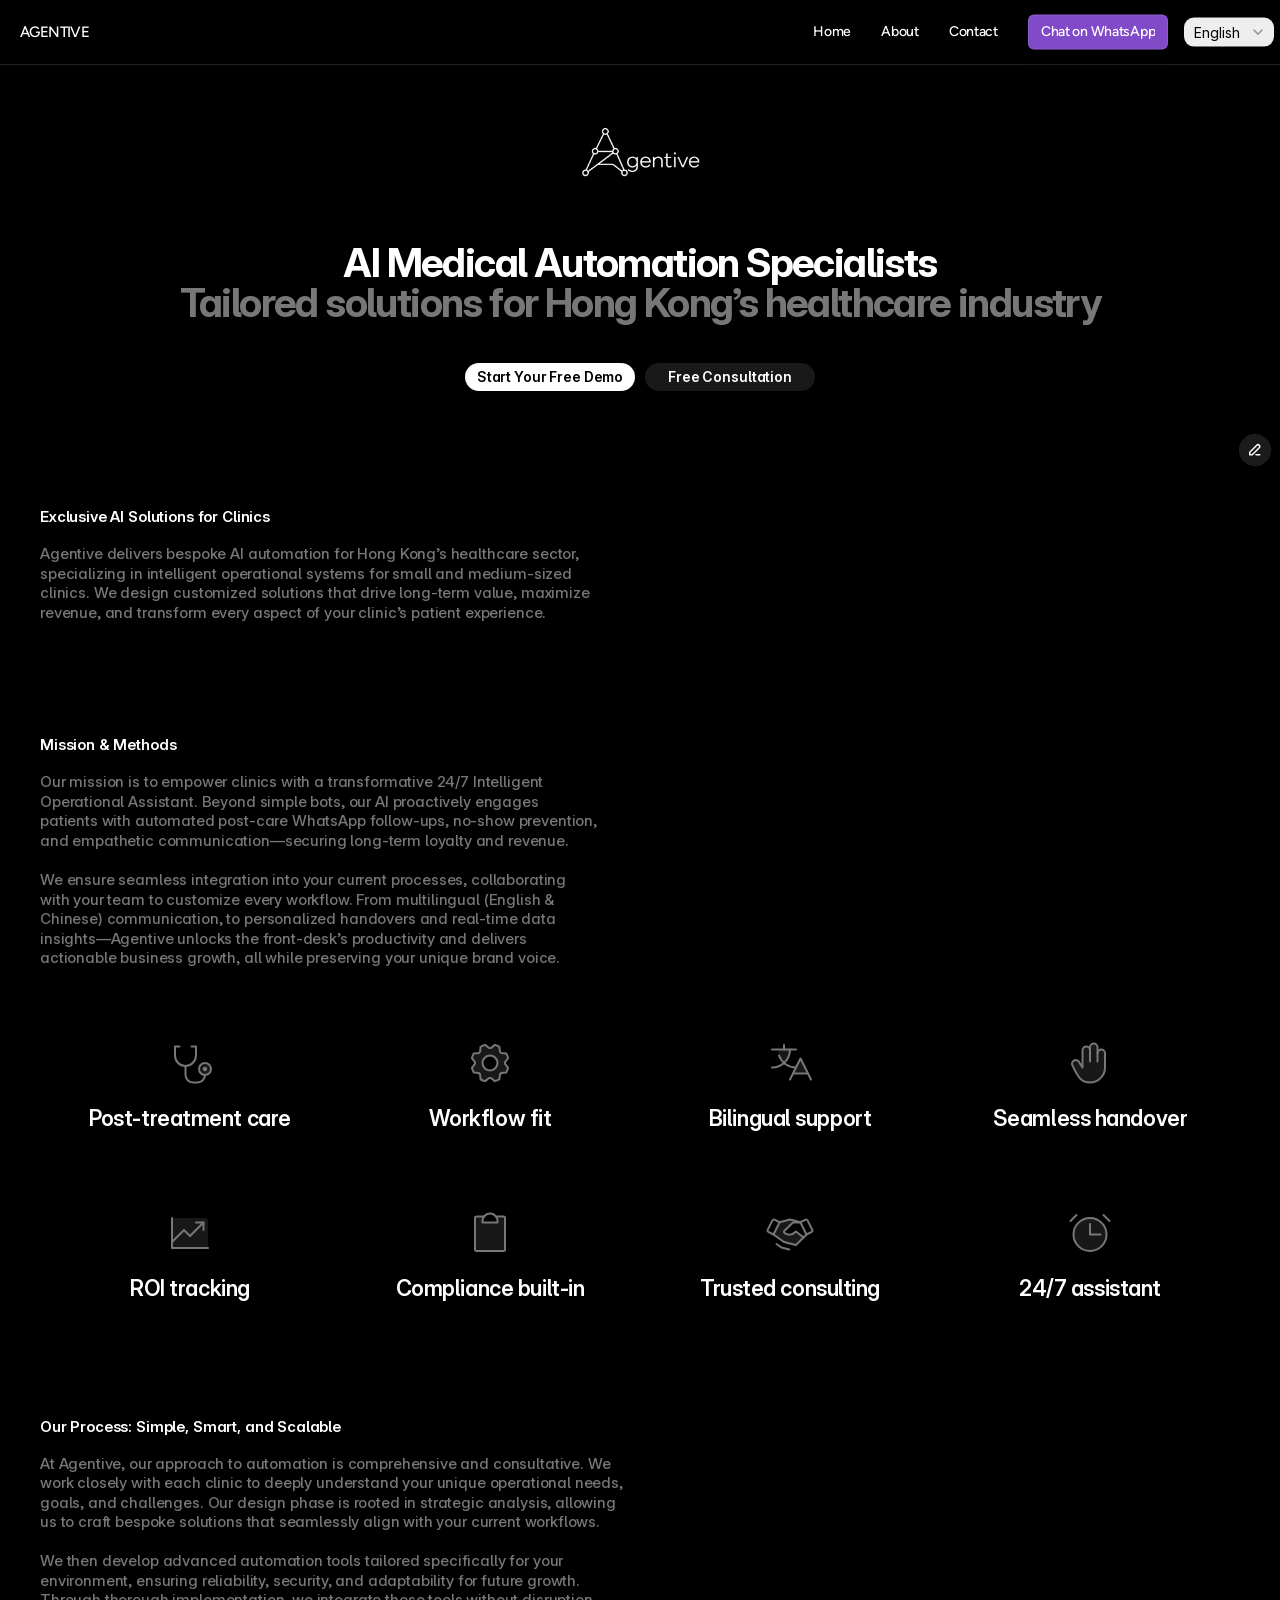
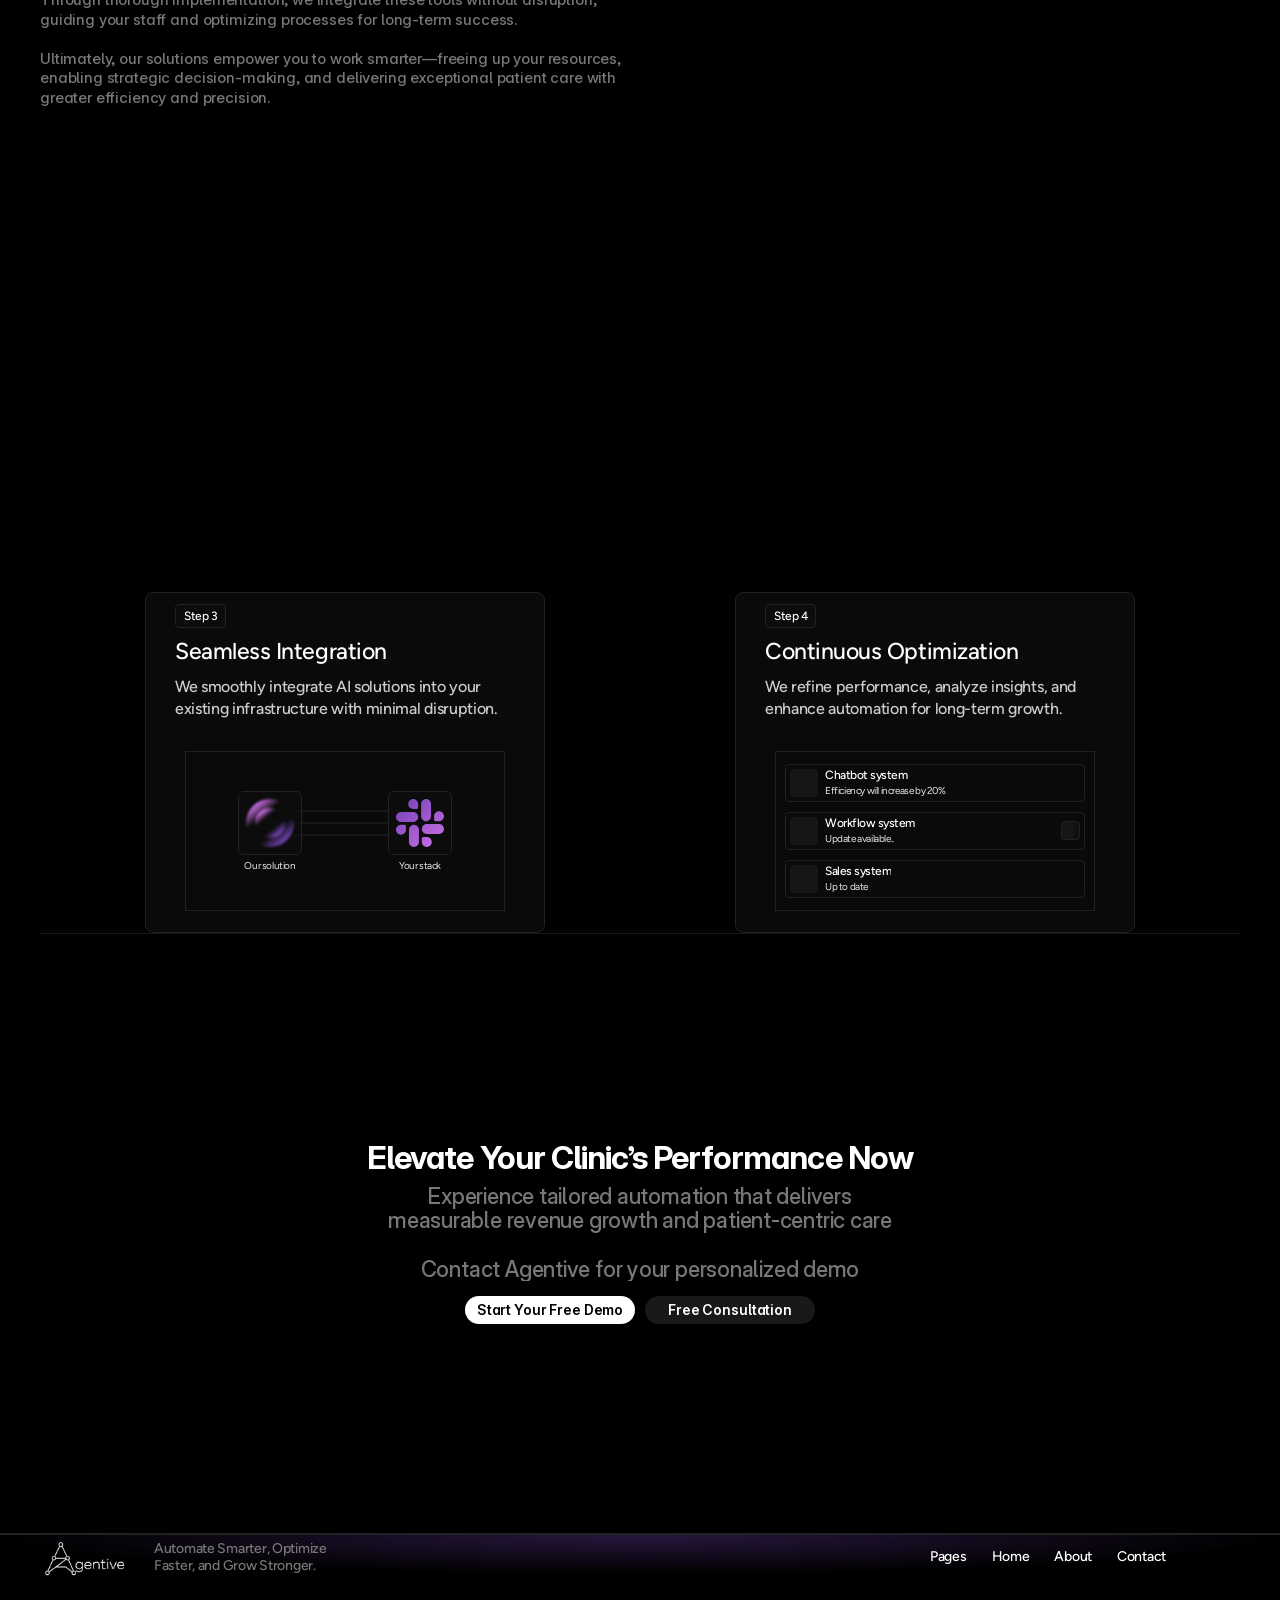
==== commit 1f72f3ad: "Update site" ====
--- a/about/index.html
+++ b/about/index.html
@@ -3,38 +3,40 @@
 <base href="/">
 <link rel="stylesheet" href="/styles.css"><script>(function(){var f=window.fetch;window.fetch=function(u,o){if(typeof u==='string'&&u.includes('.framercms')){return f('/assets/cms/'+u.split('/').pop(),o);}return f(u,o);};})();</script>
 	<meta charset="utf-8">
-	
-	
-	<script>try{if(localStorage.get("__framer_force_showing_editorbar_since")){const n=document.createElement("link");n.rel = "modulepreload";n.href="https://framer.com/edit/init.mjs";document.head.appendChild(n)}}catch(e){}</script>
-	<!-- Start of headStart -->
-    
-    <!-- End of headStart -->
 	<meta name="viewport" content="width=device-width">
-	<meta name="generator" content="Framer e1444cc">
+	<meta name="generator" content="Framer 43e8337">
 	<title>AGENTIVE - Above</title>
     <meta name="description" content="Agentive delivers bespoke AI automation for Hong Kong’s healthcare sector, specializing in intelligent operational systems for small and medium-sized clinics. ">
-    <meta name="framer-search-index" content="https://framerusercontent.com/sites/1S24kyqzciHdbWH7XmpxXI/searchIndex-aJ7j4zRS6bMh.json">
-    <meta name="framer-search-index-fallback" content="https://framerusercontent.com/sites/1S24kyqzciHdbWH7XmpxXI/searchIndex-GWRO6pMANK5s.json">
+    <meta name="framer-search-index" content="https://framerusercontent.com/sites/32BxVA86kiDzz6ZQGJ1eU2/searchIndex-IHhPJekIzUy6.json">
+    <meta name="framer-search-index-fallback" content="https://framerusercontent.com/sites/32BxVA86kiDzz6ZQGJ1eU2/searchIndex-4Y8fl9iG0Eyk.json">
     <link href="assets/images/image-extra-1.png" rel="icon" media="(prefers-color-scheme: light)">
     <link href="assets/images/image-extra-2.png" rel="icon" media="(prefers-color-scheme: dark)">
     <link rel="apple-touch-icon" href="assets/images/image-extra-1.png">
-    <!-- Open Graph / Facebook -->
+    <!-- Open Graph -->
     <meta property="og:type" content="website">
     <meta property="og:title" content="AGENTIVE - Above">
     <meta property="og:description" content="Agentive delivers bespoke AI automation for Hong Kong’s healthcare sector, specializing in intelligent operational systems for small and medium-sized clinics. ">
     <meta property="og:image" content="assets/images/image-extra-3.png">
-    <!-- Twitter -->
+    <!-- X -->
     <meta name="twitter:card" content="summary_large_image">
     <meta name="twitter:title" content="AGENTIVE - Above">
     <meta name="twitter:description" content="Agentive delivers bespoke AI automation for Hong Kong’s healthcare sector, specializing in intelligent operational systems for small and medium-sized clinics. ">
     <meta name="twitter:image" content="assets/images/image-extra-3.png">
 	
 	
+	<script>try{if(localStorage.getItem("__framer_force_showing_editorbar_since")){const n=document.createElement("link");n.rel="modulepreload";n.href="https://framer.com/edit/init.mjs";document.head.appendChild(n)}}catch(e){}</script><link rel="modulepreload" href="https://framer.com/edit/init.mjs">
+	<link rel="canonical" href="https://agentive.framer.wiki/about"><meta property="og:url" content="https://agentive.framer.wiki/about"><!-- Start of headStart -->
+    
+    <!-- End of headStart -->
+	
+	
 	<link href="https://fonts.gstatic.com" rel="preconnect" crossorigin="">
     <link href="https://fonts.gstatic.com" rel="preconnect" crossorigin="">
-	<meta name="robots" content="max-image-preview:large"><link rel="canonical" href="https://agentive.framer.wiki/about"><meta property="og:url" content="https://agentive.framer.wiki/about"><link rel="alternate" href="https://agentive.framer.wiki/about" hreflang="yue-Hant-HK"><link rel="alternate" href="https://agentive.framer.wiki/yue-hant/about" hreflang="zh-Hant-HK"><link rel="alternate" href="https://agentive.framer.wiki/about" hreflang="x-default"><!-- Start of headEnd -->
+	
+	<meta name="robots" content="max-image-preview:large"><link rel="alternate" href="https://agentive.framer.wiki/about" hreflang="yue-Hant-HK"><link rel="alternate" href="https://agentive.framer.wiki/yue-hant/about" hreflang="zh-Hant-HK"><link rel="alternate" href="https://agentive.framer.wiki/about" hreflang="x-default"><!-- Start of headEnd -->
     
     <!-- End of headEnd -->
+	
 </head>
 <body>
 	
@@ -42,7 +44,7 @@
     
     <!-- End of bodyStart -->
 	
-	<div id="main" data-framer-hydrate-v2="{&quot;routeId&quot;:&quot;bxqE1FON9&quot;,&quot;localeId&quot;:&quot;default&quot;,&quot;breakpoints&quot;:[{&quot;hash&quot;:&quot;1jnkho3&quot;,&quot;mediaQuery&quot;:&quot;(min-width: 1200px)&quot;},{&quot;hash&quot;:&quot;m39z1q&quot;,&quot;mediaQuery&quot;:&quot;(min-width: 810px) and (max-width: 1199.98px)&quot;},{&quot;hash&quot;:&quot;1aboaa9&quot;,&quot;mediaQuery&quot;:&quot;(max-width: 809.98px)&quot;},{&quot;hash&quot;:&quot;1kjwutx&quot;,&quot;mediaQuery&quot;:&quot;(min-width: 1200px)&quot;},{&quot;hash&quot;:&quot;1jtl6r4&quot;,&quot;mediaQuery&quot;:&quot;(min-width: 810px) and (max-width: 1199.98px)&quot;},{&quot;hash&quot;:&quot;h7qui&quot;,&quot;mediaQuery&quot;:&quot;(max-width: 809.98px)&quot;}]}" data-framer-ssr-released-at="2026-05-12T14:28:04.547Z" data-framer-page-optimized-at="2026-05-25T13:17:40.901Z" data-framer-generated-page=""><!--$--><div class="framer-8u4Un framer-1kjwutx" data-layout-template="true" style="min-height:100vh;width:auto"><div class="framer-eumtsr-container" data-framer-appear-id="eumtsr" data-framer-layout-hint-center-x="true" style="opacity: 0.001; transform: translateX(-50%) translateY(-150px); will-change: transform;"><div class="ssr-variant hidden-h7qui"><nav class="framer-xrUkn framer-OWAph framer-7M6Cu framer-dfm1g framer-v-dfm1g" data-border="true" data-framer-name="Desktop" style="--border-bottom-width: 1px; --border-color: var(--token-313dd4d6-9859-4bdd-889b-954a849d13e3, rgb(34, 34, 34)); --border-left-width: 0px; --border-right-width: 0px; --border-style: solid; --border-top-width: 0px; background-color: var(--token-aae92d1e-1be4-447e-8038-565c6944f982, rgb(0, 0, 0)); width: 100%; opacity: 1;"><div class="framer-213vcd" data-framer-name="Desktop" style="border-radius: 4px; transform: translateY(-50%); opacity: 1;"><div class="framer-1ft1nof" data-framer-name="AGENTIVE" data-framer-component-type="RichTextContainer" style="justify-content: center; transform: none; opacity: 1;"><p class="framer-text framer-styles-preset-13sktzi" data-styles-preset="ZlAG9svTx" dir="auto" style="--framer-text-alignment:left"><!--$--><a class="framer-text framer-styles-preset-1arsep9" data-styles-preset="PeLcf7ehs" href="./">AGENTIVE</a><!--/$--></p></div><div class="framer-1crjnrv" data-framer-name="Container" style="border-radius: 8px; opacity: 1;"><div class="framer-1m1tss8" data-framer-name="Links" style="opacity: 1;"><!--$--><div class="framer-axg5ss-container" style="opacity: 1;"><!--$--><a class="framer-S7jH8 framer-4el2p framer-1fh2yjx framer-v-1fh2yjx framer-16xevj4" data-framer-name="Default" href="./" style="background-color: rgba(0, 0, 0, 0); border-radius: 4px; opacity: 1;"><div class="framer-odcd3z" data-framer-component-type="RichTextContainer" style="--framer-link-text-color: rgb(0, 153, 255); --framer-link-text-decoration: underline; transform: none; opacity: 1;"><p class="framer-text framer-styles-preset-x6ge9v" data-styles-preset="D1fS_zrfW">Home</p></div></a><!--/$--></div><!--/$--><!--$--><div class="framer-x8m3iw-container" style="opacity: 1;"><!--$--><a class="framer-S7jH8 framer-4el2p framer-1fh2yjx framer-v-1fh2yjx framer-16xevj4" data-framer-name="Default" href="./about" data-framer-page-link-current="true" style="background-color: rgba(0, 0, 0, 0); border-radius: 4px; opacity: 1;"><div class="framer-odcd3z" data-framer-component-type="RichTextContainer" style="--framer-link-text-color: rgb(0, 153, 255); --framer-link-text-decoration: underline; transform: none; opacity: 1;"><p class="framer-text framer-styles-preset-x6ge9v" data-styles-preset="D1fS_zrfW">About</p></div></a><!--/$--></div><!--/$--><!--$--><div class="framer-1kuqyx3-container" style="opacity: 1;"><!--$--><a class="framer-S7jH8 framer-4el2p framer-1fh2yjx framer-v-1fh2yjx framer-16xevj4" data-framer-name="Default" href="./contact" style="background-color: rgba(0, 0, 0, 0); border-radius: 4px; opacity: 1;"><div class="framer-odcd3z" data-framer-component-type="RichTextContainer" style="--framer-link-text-color: rgb(0, 153, 255); --framer-link-text-decoration: underline; transform: none; opacity: 1;"><p class="framer-text framer-styles-preset-x6ge9v" data-styles-preset="D1fS_zrfW">Contact</p></div></a><!--/$--></div><!--/$--></div><div class="framer-1utn9go" data-framer-name="Button" style="opacity: 1;"><div class="framer-1hhz98c-container" style="opacity: 1;"><!--$--><a class="framer-mscS8 framer-OWAph framer-4el2p framer-1e5l598 framer-v-1dhrp5e framer-x05rpg" data-border="true" data-framer-name="Small" href="https://wa.me/85259124969?text=Hi%2C%20I%E2%80%99d%20like%20to%20book%20a%20consultation." target="_blank" rel="noopener" style="--border-bottom-width: 1px; --border-color: var(--token-6839e435-35f3-4ab3-b723-e98c27e525bc, rgba(255, 255, 255, 0.1)); --border-left-width: 1px; --border-right-width: 1px; --border-style: solid; --border-top-width: 1px; background-color: var(--token-a888adc2-3d05-4d6f-88b7-8dab97418795, rgb(129, 74, 200)); border-radius: 6px; box-shadow: rgba(0, 0, 0, 0.15) 0px 0.706592px 0.706592px -0.625px, rgba(0, 0, 0, 0.14) 0px 1.80656px 1.80656px -1.25px, rgba(0, 0, 0, 0.14) 0px 3.62176px 3.62176px -1.875px, rgba(0, 0, 0, 0.13) 0px 6.8656px 6.8656px -2.5px, rgba(0, 0, 0, 0.1) 0px 13.6468px 13.6468px -3.125px, rgba(0, 0, 0, 0.05) 0px 30px 30px -3.75px; opacity: 1;"><div class="framer-1hhkatf" data-framer-name="Text Container" style="opacity: 1;"><div class="framer-15k178i" data-framer-name="1st state" style="opacity: 1;"><div class="framer-1bob7ie" data-framer-component-type="RichTextContainer" style="--framer-link-text-color: rgb(0, 153, 255); --framer-link-text-decoration: underline; --framer-paragraph-spacing: 0px; transform: none; opacity: 1;"><p class="framer-text framer-styles-preset-x6ge9v" data-styles-preset="D1fS_zrfW">Chat on WhatsApp</p></div></div><div class="framer-4obbbk" data-framer-name="2nd state" style="opacity: 1;"><div class="framer-134t9n" data-framer-component-type="RichTextContainer" style="--framer-link-text-color: rgb(0, 153, 255); --framer-link-text-decoration: underline; --framer-paragraph-spacing: 0px; transform: none; opacity: 1;"><p class="framer-text framer-styles-preset-x6ge9v" data-styles-preset="D1fS_zrfW">Chat on WhatsApp</p></div></div></div></a><!--/$--></div></div><div class="framer-l9j6sq-container" style="opacity: 1;"><!--$--><div class="framer-locale-picker" style="height:100%;width:100%"><label for=":R2ularkqop:">Select Language</label><select id=":R2ularkqop:" autocomplete="off"><option value="default" selected="">English</option><option value="fp2LS0cvj">中文</option></select><div class="input" style="font-family:&quot;Inter&quot;, &quot;Inter Placeholder&quot;, sans-serif;font-size:14px;font-style:normal;font-weight:400;letter-spacing:0em;line-height:1.5em;--framer-background-color:rgb(238, 238, 238);--framer-color:rgb(0, 0, 0);padding:10px;border-radius:10px;border:none;--framer-focus-outline:1px solid rgb(0, 153, 255);--framer-focus-outline-offset:0px;gap:5px"><div class="title">English</div><div class="caret"><svg xmlns="http://www.w3.org/2000/svg" viewBox="0 0 12 12" width="12" height="12"><path d="M 2 4.5 L 6 8.5 L 10 4.5" fill="none" stroke="rgb(153, 153, 153)" stroke-width="1.5" stroke-linecap="round" stroke-linejoin="round"></path></svg></div></div></div><!--/$--></div></div></div></nav></div></div><div data-framer-root="" class="framer-PjPsr framer-oFeWm framer-ITYqi framer-AIo2h framer-1jnkho3" style="min-height:100vh;width:auto;display:contents"><div class="framer-1qbx271" data-framer-name="Navigation"></div><div class="framer-85t2s2"><div class="ssr-variant"><div class="framer-1lveydy" data-framer-name="Company Logo"><div style="position:absolute;border-radius:inherit;corner-shape:inherit;top:0;right:0;bottom:0;left:0" data-framer-background-image-wrapper="true"><img decoding="auto" width="1912" height="823" sizes="(min-width: 1200px) min(160px, min((100vw - 40px) * 0.95, 1200px)), (min-width: 810px) and (max-width: 1199.98px) min(160px, min((100vw - 40px) * 0.95, 1200px)), (max-width: 809.98px) 160px" srcset="assets/images/company-logo-2.png 512w,assets/images/company-logo-3.png 1024w,assets/images/company-logo-1.png 1912w" src="assets/images/company-logo-1.png" alt="" style="display:block;width:100%;height:100%;border-radius:inherit;corner-shape:inherit;object-position:center;object-fit:contain"></div></div></div><div class="framer-6japu2"><div class="ssr-variant hidden-1aboaa9"><div class="framer-1buf90u" data-framer-component-type="RichTextContainer" style="transform:none"><h1 dir="auto" style="--font-selector:SW50ZXItVmFyaWFibGVWRj1JbTl3YzNvaUlETXlMQ0FpZDJkb2RDSWdOekF3;--framer-font-family:&quot;Inter Variable&quot;, &quot;Inter Variable Placeholder&quot;, sans-serif;--framer-font-open-type-features:'cv01' on, 'cv09' on, 'cv11' on, 'cv05' on, 'ss03' on;--framer-font-size:40px;--framer-font-variation-axes:&quot;opsz&quot; 32, &quot;wght&quot; 700;--framer-letter-spacing:-0.04em;--framer-line-height:1em;--framer-text-alignment:center;--framer-text-color:var(--token-8961fb69-0ea3-46ab-8b8e-1f9187ebd1a9, rgb(255, 255, 255))" class="framer-text">AI Medical Automation Specialists</h1></div></div><div class="ssr-variant hidden-1aboaa9"><div class="framer-gszpha" data-framer-component-type="RichTextContainer" style="transform:none"><h1 dir="auto" style="--font-selector:SW50ZXItVmFyaWFibGVWRj1JbTl3YzNvaUlETXlMQ0FpZDJkb2RDSWdOekF3;--framer-font-family:&quot;Inter Variable&quot;, &quot;Inter Variable Placeholder&quot;, sans-serif;--framer-font-open-type-features:'cv01' on, 'cv09' on, 'cv11' on, 'cv05' on, 'ss03' on;--framer-font-size:40px;--framer-font-variation-axes:&quot;opsz&quot; 32, &quot;wght&quot; 700;--framer-letter-spacing:-0.04em;--framer-line-height:1em;--framer-text-alignment:center;--framer-text-color:var(--token-d3650bef-13f5-49bd-88f0-8a82034ef0d6, rgb(119, 119, 119))" class="framer-text">Tailored solutions for Hong Kong’s healthcare industry</h1></div></div></div><div class="framer-1nbnvow"><!--$--><a class="framer-146djzm framer-1wb5kzv" href="https://wa.me/85259124969?text=Hi%2C%20I%E2%80%99d%20like%20to%20start%20the%20Free%20Demo." target="_blank" rel="noopener"><div class="framer-jz8d8b" data-framer-component-type="RichTextContainer" style="transform:none"><p dir="auto" style="--font-selector:SW50ZXItVmFyaWFibGVWRj1JbTl3YzNvaUlESXdMQ0FpZDJkb2RDSWdOakF3;--framer-font-family:&quot;Inter Variable&quot;, &quot;Inter Variable Placeholder&quot;, sans-serif;--framer-font-open-type-features:'cv09' on, 'cv01' on, 'cv11' on, 'cv05' on;--framer-font-size:14px;--framer-font-variation-axes:&quot;opsz&quot; 20, &quot;wght&quot; 600;--framer-letter-spacing:-0.01em;--framer-line-height:1em;--framer-text-alignment:center;--framer-text-color:var(--token-26b2fd9f-cb04-4e12-920b-6e002294676e, rgb(0, 0, 0))" class="framer-text">Start Your Free Demo</p></div></a><!--/$--><!--$--><a class="framer-1u6b2sp framer-1wb5kzv" href="https://wa.me/85259124969?text=Hi%2C%20I%E2%80%99d%20like%20to%20book%20a%20consultation." target="_blank" rel="noopener"><div class="framer-b7b022" data-framer-component-type="RichTextContainer" style="transform:none"><p dir="auto" style="--font-selector:SW50ZXItVmFyaWFibGVWRj1JbTl3YzNvaUlESXdMQ0FpZDJkb2RDSWdOakF3;--framer-font-family:&quot;Inter Variable&quot;, &quot;Inter Variable Placeholder&quot;, sans-serif;--framer-font-open-type-features:'cv09' on, 'cv01' on, 'cv11' on, 'cv05' on;--framer-font-size:14px;--framer-font-variation-axes:&quot;opsz&quot; 20, &quot;wght&quot; 600;--framer-letter-spacing:-0.01em;--framer-line-height:1em;--framer-text-alignment:center;--framer-text-color:var(--token-8961fb69-0ea3-46ab-8b8e-1f9187ebd1a9, rgb(255, 255, 255))" class="framer-text">Free Consultation</p></div></a><!--/$--></div></div><div class="framer-10h30o0"><div class="framer-1b6dt44" data-framer-component-type="RichTextContainer" style="transform:none"><h1 dir="auto" style="--font-selector:SW50ZXItVmFyaWFibGVWRj1JbTl3YzNvaUlESTBMQ0FpZDJkb2RDSWdOakF3;--framer-font-family:&quot;Inter Variable&quot;, &quot;Inter Variable Placeholder&quot;, sans-serif;--framer-font-open-type-features:'cv01' on, 'cv09' on, 'cv11' on, 'cv05' on;--framer-font-size:15px;--framer-font-variation-axes:&quot;opsz&quot; 24, &quot;wght&quot; 600;--framer-letter-spacing:-0.01em;--framer-line-height:1em;--framer-text-alignment:center;--framer-text-color:var(--token-8961fb69-0ea3-46ab-8b8e-1f9187ebd1a9, rgb(255, 255, 255))" class="framer-text">Exclusive AI Solutions for Clinics</h1></div><div class="framer-w9ugcg" data-framer-component-type="RichTextContainer" style="transform:none"><h2 dir="auto" style="--font-selector:SW50ZXItVmFyaWFibGVWRj1JbTl3YzNvaUlESTBMQ0FpZDJkb2RDSWdOVEF3;--framer-font-family:&quot;Inter Variable&quot;, &quot;Inter Variable Placeholder&quot;, sans-serif;--framer-font-open-type-features:'cv01' on, 'cv09' on, 'cv11' on, 'cv05' on, 'ss03' on;--framer-font-size:15px;--framer-font-variation-axes:&quot;opsz&quot; 24, &quot;wght&quot; 500;--framer-letter-spacing:-0.01em;--framer-line-height:1.3em;--framer-text-alignment:left;--framer-text-color:var(--token-ed724e25-7ff9-40e4-a153-c8f5351e85cb, rgb(119, 119, 119))" class="framer-text">Agentive delivers bespoke AI automation for Hong Kong’s healthcare sector, specializing in intelligent operational systems for small and medium-sized clinics. We design customized solutions that drive long-term value, maximize revenue, and transform every aspect of your clinic’s patient experience.</h2></div></div><div class="framer-12b2dco"><div class="framer-1u2fvqa" data-framer-component-type="RichTextContainer" style="transform:none"><h1 dir="auto" style="--font-selector:SW50ZXItVmFyaWFibGVWRj1JbTl3YzNvaUlESTBMQ0FpZDJkb2RDSWdOakF3;--framer-font-family:&quot;Inter Variable&quot;, &quot;Inter Variable Placeholder&quot;, sans-serif;--framer-font-open-type-features:'cv01' on, 'cv09' on, 'cv11' on, 'cv05' on;--framer-font-size:15px;--framer-font-variation-axes:&quot;opsz&quot; 24, &quot;wght&quot; 600;--framer-letter-spacing:-0.01em;--framer-line-height:1em;--framer-text-alignment:center;--framer-text-color:var(--token-8961fb69-0ea3-46ab-8b8e-1f9187ebd1a9, rgb(255, 255, 255))" class="framer-text">Mission &amp; Methods</h1></div><div class="framer-nvte10" data-framer-component-type="RichTextContainer" style="transform:none"><h2 dir="auto" style="--font-selector:SW50ZXItVmFyaWFibGVWRj1JbTl3YzNvaUlESTBMQ0FpZDJkb2RDSWdOVEF3;--framer-font-family:&quot;Inter Variable&quot;, &quot;Inter Variable Placeholder&quot;, sans-serif;--framer-font-open-type-features:'cv01' on, 'cv09' on, 'cv11' on, 'cv05' on, 'ss03' on;--framer-font-size:15px;--framer-font-variation-axes:&quot;opsz&quot; 24, &quot;wght&quot; 500;--framer-letter-spacing:-0.01em;--framer-line-height:1.3em;--framer-text-alignment:left;--framer-text-color:var(--token-ed724e25-7ff9-40e4-a153-c8f5351e85cb, rgb(119, 119, 119))" class="framer-text">Our mission is to empower clinics with a transformative 24/7 Intelligent Operational Assistant. Beyond simple bots, our AI proactively engages patients with automated post-care WhatsApp follow-ups, no-show prevention, and empathetic communication—securing long-term loyalty and revenue.</h2></div><div class="framer-11k1egk" data-framer-component-type="RichTextContainer" style="transform:none"><h2 dir="auto" style="--font-selector:SW50ZXItVmFyaWFibGVWRj1JbTl3YzNvaUlESTBMQ0FpZDJkb2RDSWdOVEF3;--framer-font-family:&quot;Inter Variable&quot;, &quot;Inter Variable Placeholder&quot;, sans-serif;--framer-font-open-type-features:'cv01' on, 'cv09' on, 'cv11' on, 'cv05' on, 'ss03' on;--framer-font-size:15px;--framer-font-variation-axes:&quot;opsz&quot; 24, &quot;wght&quot; 500;--framer-letter-spacing:-0.01em;--framer-line-height:1.3em;--framer-text-alignment:left;--framer-text-color:var(--token-ed724e25-7ff9-40e4-a153-c8f5351e85cb, rgb(119, 119, 119))" class="framer-text">We ensure seamless integration into your current processes, collaborating with your team to customize every workflow. From multilingual (English &amp; Chinese) communication, to personalized handovers and real-time data insights—Agentive unlocks the front-desk’s productivity and delivers actionable business growth, all while preserving your unique brand voice.</h2></div></div><div class="framer-rwhh4c"><div class="framer-ws8whf"><div class="framer-1vt6yg2"><svg class="framer-MAhYj framer-14py8st" role="presentation" viewBox="0 0 24 24"><use href="#2892055425"></use></svg><div class="ssr-variant hidden-m39z1q hidden-1aboaa9"><div class="framer-10zpizh" data-framer-component-type="RichTextContainer" style="transform:none"><h3 dir="auto" style="--font-selector:SW50ZXItVmFyaWFibGVWRj1JbTl3YzNvaUlETXlMQ0FpZDJkb2RDSWdOakF3;--framer-font-family:&quot;Inter Variable&quot;, &quot;Inter Variable Placeholder&quot;, sans-serif;--framer-font-open-type-features:'cv01' on, 'cv09' on, 'cv11' on, 'cv05' on, 'ss03' on;--framer-font-size:22px;--framer-font-variation-axes:&quot;opsz&quot; 32, &quot;wght&quot; 600;--framer-letter-spacing:-0.02em;--framer-line-height:1em;--framer-text-alignment:center;--framer-text-color:var(--token-8961fb69-0ea3-46ab-8b8e-1f9187ebd1a9, rgb(255, 255, 255))" class="framer-text">Post-treatment care</h3></div></div></div><div class="framer-bxu9hf"><svg class="framer-SdjjD framer-vd6k2d" role="presentation" viewBox="0 0 24 24"><use href="#2269335457"></use></svg><div class="ssr-variant hidden-m39z1q hidden-1aboaa9"><div class="framer-1hci760" data-framer-component-type="RichTextContainer" style="transform:none"><h3 dir="auto" style="--font-selector:SW50ZXItVmFyaWFibGVWRj1JbTl3YzNvaUlETXlMQ0FpZDJkb2RDSWdOakF3;--framer-font-family:&quot;Inter Variable&quot;, &quot;Inter Variable Placeholder&quot;, sans-serif;--framer-font-open-type-features:'cv01' on, 'cv09' on, 'cv11' on, 'cv05' on, 'ss03' on;--framer-font-size:22px;--framer-font-variation-axes:&quot;opsz&quot; 32, &quot;wght&quot; 600;--framer-letter-spacing:-0.02em;--framer-line-height:1em;--framer-text-alignment:center;--framer-text-color:var(--token-8961fb69-0ea3-46ab-8b8e-1f9187ebd1a9, rgb(255, 255, 255))" class="framer-text">Workflow fit</h3></div></div></div><div class="framer-edkfp1"><svg class="framer-A97cn framer-ticf5c" role="presentation" viewBox="0 0 24 24"><use href="#3526600658"></use></svg><div class="ssr-variant hidden-m39z1q hidden-1aboaa9"><div class="framer-18cfrbj" data-framer-component-type="RichTextContainer" style="transform:none"><h3 dir="auto" style="--font-selector:SW50ZXItVmFyaWFibGVWRj1JbTl3YzNvaUlETXlMQ0FpZDJkb2RDSWdOakF3;--framer-font-family:&quot;Inter Variable&quot;, &quot;Inter Variable Placeholder&quot;, sans-serif;--framer-font-open-type-features:'cv01' on, 'cv09' on, 'cv11' on, 'cv05' on, 'ss03' on;--framer-font-size:22px;--framer-font-variation-axes:&quot;opsz&quot; 32, &quot;wght&quot; 600;--framer-letter-spacing:-0.02em;--framer-line-height:1em;--framer-text-alignment:center;--framer-text-color:var(--token-8961fb69-0ea3-46ab-8b8e-1f9187ebd1a9, rgb(255, 255, 255))" class="framer-text">Bilingual support</h3></div></div></div><div class="framer-dgvfiz"><svg class="framer-pCRE2 framer-1tqfegj" role="presentation" viewBox="0 0 24 24"><use href="#3004488711"></use></svg><div class="ssr-variant hidden-m39z1q hidden-1aboaa9"><div class="framer-1ow3yeq" data-framer-component-type="RichTextContainer" style="transform:none"><h3 dir="auto" style="--font-selector:SW50ZXItVmFyaWFibGVWRj1JbTl3YzNvaUlETXlMQ0FpZDJkb2RDSWdOakF3;--framer-font-family:&quot;Inter Variable&quot;, &quot;Inter Variable Placeholder&quot;, sans-serif;--framer-font-open-type-features:'cv01' on, 'cv09' on, 'cv11' on, 'cv05' on, 'ss03' on;--framer-font-size:22px;--framer-font-variation-axes:&quot;opsz&quot; 32, &quot;wght&quot; 600;--framer-letter-spacing:-0.02em;--framer-line-height:1em;--framer-text-alignment:center;--framer-text-color:var(--token-8961fb69-0ea3-46ab-8b8e-1f9187ebd1a9, rgb(255, 255, 255))" class="framer-text">Seamless handover</h3></div></div></div></div><div class="framer-1yvixie"><div class="framer-143jxdv"><svg class="framer-DkID7 framer-j5crfh" role="presentation" viewBox="0 0 24 24"><use href="#987190984"></use></svg><div class="ssr-variant hidden-m39z1q hidden-1aboaa9"><div class="framer-1lecuqs" data-framer-component-type="RichTextContainer" style="transform:none"><h3 dir="auto" style="--font-selector:SW50ZXItVmFyaWFibGVWRj1JbTl3YzNvaUlETXlMQ0FpZDJkb2RDSWdOakF3;--framer-font-family:&quot;Inter Variable&quot;, &quot;Inter Variable Placeholder&quot;, sans-serif;--framer-font-open-type-features:'cv01' on, 'cv09' on, 'cv11' on, 'cv05' on, 'ss03' on;--framer-font-size:22px;--framer-font-variation-axes:&quot;opsz&quot; 32, &quot;wght&quot; 600;--framer-letter-spacing:-0.02em;--framer-line-height:1em;--framer-text-alignment:center;--framer-text-color:var(--token-8961fb69-0ea3-46ab-8b8e-1f9187ebd1a9, rgb(255, 255, 255))" class="framer-text">ROI tracking</h3></div></div></div><div class="framer-12wh789"><svg class="framer-O2OdC framer-1drva4j" role="presentation" viewBox="0 0 24 24"><use href="#3576932613"></use></svg><div class="ssr-variant hidden-m39z1q hidden-1aboaa9"><div class="framer-10gzmuu" data-framer-component-type="RichTextContainer" style="transform:none"><h3 dir="auto" style="--font-selector:SW50ZXItVmFyaWFibGVWRj1JbTl3YzNvaUlETXlMQ0FpZDJkb2RDSWdOakF3;--framer-font-family:&quot;Inter Variable&quot;, &quot;Inter Variable Placeholder&quot;, sans-serif;--framer-font-open-type-features:'cv01' on, 'cv09' on, 'cv11' on, 'cv05' on, 'ss03' on;--framer-font-size:22px;--framer-font-variation-axes:&quot;opsz&quot; 32, &quot;wght&quot; 600;--framer-letter-spacing:-0.02em;--framer-line-height:1em;--framer-text-alignment:center;--framer-text-color:var(--token-8961fb69-0ea3-46ab-8b8e-1f9187ebd1a9, rgb(255, 255, 255))" class="framer-text">Compliance built-in</h3></div></div></div><div class="framer-he90ny"><svg class="framer-CCPgn framer-xo2d0" role="presentation" viewBox="0 0 24 24"><use href="#654422706"></use></svg><div class="ssr-variant hidden-m39z1q hidden-1aboaa9"><div class="framer-17lobjh" data-framer-component-type="RichTextContainer" style="transform:none"><h3 dir="auto" style="--font-selector:SW50ZXItVmFyaWFibGVWRj1JbTl3YzNvaUlETXlMQ0FpZDJkb2RDSWdOakF3;--framer-font-family:&quot;Inter Variable&quot;, &quot;Inter Variable Placeholder&quot;, sans-serif;--framer-font-open-type-features:'cv01' on, 'cv09' on, 'cv11' on, 'cv05' on, 'ss03' on;--framer-font-size:22px;--framer-font-variation-axes:&quot;opsz&quot; 32, &quot;wght&quot; 600;--framer-letter-spacing:-0.02em;--framer-line-height:1em;--framer-text-alignment:center;--framer-text-color:var(--token-8961fb69-0ea3-46ab-8b8e-1f9187ebd1a9, rgb(255, 255, 255))" class="framer-text">Trusted consulting</h3></div></div></div><div class="framer-1wdtyci"><svg class="framer-F4mj7 framer-185k3r8" role="presentation" viewBox="0 0 24 24"><use href="#989797745"></use></svg><div class="ssr-variant hidden-m39z1q hidden-1aboaa9"><div class="framer-ethcpq" data-framer-component-type="RichTextContainer" style="transform:none"><h3 dir="auto" style="--font-selector:SW50ZXItVmFyaWFibGVWRj1JbTl3YzNvaUlETXlMQ0FpZDJkb2RDSWdOakF3;--framer-font-family:&quot;Inter Variable&quot;, &quot;Inter Variable Placeholder&quot;, sans-serif;--framer-font-open-type-features:'cv01' on, 'cv09' on, 'cv11' on, 'cv05' on, 'ss03' on;--framer-font-size:22px;--framer-font-variation-axes:&quot;opsz&quot; 32, &quot;wght&quot; 600;--framer-letter-spacing:-0.02em;--framer-line-height:1em;--framer-text-alignment:center;--framer-text-color:var(--token-8961fb69-0ea3-46ab-8b8e-1f9187ebd1a9, rgb(255, 255, 255))" class="framer-text">24/7 assistant</h3></div></div></div></div></div><div class="framer-ub1985"><div class="framer-18fe3u6" data-framer-component-type="RichTextContainer" style="transform:none"><h1 dir="auto" style="--font-selector:SW50ZXItVmFyaWFibGVWRj1JbTl3YzNvaUlESTBMQ0FpZDJkb2RDSWdOakF3;--framer-font-family:&quot;Inter Variable&quot;, &quot;Inter Variable Placeholder&quot;, sans-serif;--framer-font-open-type-features:'cv01' on, 'cv09' on, 'cv11' on, 'cv05' on;--framer-font-size:15px;--framer-font-variation-axes:&quot;opsz&quot; 24, &quot;wght&quot; 600;--framer-letter-spacing:-0.01em;--framer-line-height:1em;--framer-text-alignment:center;--framer-text-color:var(--token-8961fb69-0ea3-46ab-8b8e-1f9187ebd1a9, rgb(255, 255, 255))" class="framer-text">Our Process: Simple, Smart, and Scalable</h1></div><div class="framer-1ufyob4" data-framer-component-type="RichTextContainer" style="transform:none"><h2 dir="auto" style="--font-selector:SW50ZXItVmFyaWFibGVWRj1JbTl3YzNvaUlESTBMQ0FpZDJkb2RDSWdOVEF3;--framer-font-family:&quot;Inter Variable&quot;, &quot;Inter Variable Placeholder&quot;, sans-serif;--framer-font-open-type-features:'cv01' on, 'cv09' on, 'cv11' on, 'cv05' on, 'ss03' on;--framer-font-size:15px;--framer-font-variation-axes:&quot;opsz&quot; 24, &quot;wght&quot; 500;--framer-letter-spacing:-0.01em;--framer-line-height:1.3em;--framer-text-alignment:left;--framer-text-color:var(--token-ed724e25-7ff9-40e4-a153-c8f5351e85cb, rgb(119, 119, 119))" class="framer-text">At Agentive, our approach to automation is comprehensive and consultative. We work closely with each clinic to deeply understand your unique operational needs, goals, and challenges. Our design phase is rooted in strategic analysis, allowing us to craft bespoke solutions that seamlessly align with your current workflows. <br class="framer-text"><br class="framer-text">We then develop advanced automation tools tailored specifically for your environment, ensuring reliability, security, and adaptability for future growth. Through thorough implementation, we integrate these tools without disruption, guiding your staff and optimizing processes for long-term success. <br class="framer-text"><br class="framer-text">Ultimately, our solutions empower you to work smarter—freeing up your resources, enabling strategic decision-making, and delivering exceptional patient care with greater efficiency and precision.</h2></div></div><section class="framer-1ja5f3k" data-framer-name="Process" id="process"><div class="framer-1kat19j" data-border="true" data-framer-name="Strategy card" style="will-change:transform;opacity:0;transform:translateY(50px)"><div class="framer-c01dmm" data-framer-name="Name and description"><div class="framer-dl7x21" data-framer-name="Top"><div class="framer-xy61sn" data-border="true" data-framer-name="step 1"><div class="framer-1j06itp" data-framer-component-type="RichTextContainer" style="transform:none"><p class="framer-text framer-styles-preset-1kdv3c8" data-styles-preset="PDoVxFHq4" dir="auto">Step 1</p></div></div><div class="framer-cwbhjp" data-framer-component-type="RichTextContainer" style="transform:none"><p class="framer-text framer-styles-preset-owv810" data-styles-preset="Ag1SUJs5E" dir="auto">Smart Analyzing</p></div></div><div class="framer-r8q8w3" data-framer-component-type="RichTextContainer" style="transform:none"><p class="framer-text framer-styles-preset-16w1u5n" data-styles-preset="csUbUKGQ_" dir="auto">We assess your needs and identify AI solutions to streamline workflows and improve efficiency.</p></div></div><div class="ssr-variant"><div class="framer-15bmlrg-container"><div class="framer-FlnpT framer-oFeWm framer-g1r6w4 framer-v-g1r6w4" data-framer-name="Analyze" style="width: 100%; opacity: 1;"><div class="framer-cmu0bh" data-border="true" data-framer-name="Left conatiner" style="--border-bottom-width: 1px; --border-color: var(--token-313dd4d6-9859-4bdd-889b-954a849d13e3, rgb(34, 34, 34)); --border-left-width: 1px; --border-right-width: 1px; --border-style: solid; --border-top-width: 1px; opacity: 1;"><div class="framer-1mups14-container" style="opacity: 1;"><div class="framer-ufxkF framer-eoetc5 framer-v-eoetc5" data-border="true" data-framer-name="Radar" style="--border-bottom-width: 1px; --border-color: var(--token-313dd4d6-9859-4bdd-889b-954a849d13e3, rgb(34, 34, 34)); --border-left-width: 1px; --border-right-width: 1px; --border-style: solid; --border-top-width: 1px; height: 100%; width: 100%; border-radius: 136px; opacity: 1;"><div class="framer-zagpp" data-framer-name="Circle outline" style="opacity:0.2;transform:translate(-50%, -50%)"><div class="framer-u2w4y0" data-border="true" data-framer-name="Big" style="--border-bottom-width: 1px; --border-color: rgba(223, 122, 254, 0.1); --border-left-width: 1px; --border-right-width: 1px; --border-style: solid; --border-top-width: 1px; border-radius: 1000px; opacity: 1;"></div><div class="framer-1ge12ns" data-border="true" data-framer-name="medium" style="--border-bottom-width: 1px; --border-color: rgba(223, 122, 254, 0.1); --border-left-width: 1px; --border-right-width: 1px; --border-style: solid; --border-top-width: 1px; border-radius: 1000px; opacity: 1;"></div><div class="framer-12hi76m" data-border="true" data-framer-name="smallest" style="--border-bottom-width: 1px; --border-color: rgba(223, 122, 254, 0.1); --border-left-width: 1px; --border-right-width: 1px; --border-style: solid; --border-top-width: 1px; border-radius: 1000px; opacity: 1;"></div></div><div class="framer-g1vpep" data-framer-name="Container" style="transform: translate(-50%, -50%); opacity: 1;"><div class="framer-1wq2jkj" data-framer-name="scan" style="background:conic-gradient(from 0deg at 50% 50%, rgba(153, 238, 255, 0) 329.7296967377534deg, rgba(129, 74, 200, 0.2) 337.0760305958886deg, rgba(129, 74, 200, 0.6) 360deg);will-change:transform;border-bottom-left-radius:169px;border-bottom-right-radius:169px;border-top-left-radius:169px;border-top-right-radius:169px;opacity:1;transform:none"></div></div></div></div><div class="framer-o3gxp1" data-framer-component-type="RichTextContainer" style="--framer-link-text-color: rgb(0, 153, 255); --framer-link-text-decoration: underline; transform: none; opacity: 1;"><p class="framer-text framer-styles-preset-1kdv3c8" data-styles-preset="PDoVxFHq4" style="--framer-text-alignment:center">Analyzing  current workflow..</p></div></div><div class="framer-1o8e6r5" data-border="true" data-framer-name="Right container" style="--border-bottom-width: 1px; --border-color: var(--token-313dd4d6-9859-4bdd-889b-954a849d13e3, rgb(34, 34, 34)); --border-left-width: 1px; --border-right-width: 1px; --border-style: solid; --border-top-width: 1px; opacity: 1;"><div class="framer-1abjwnq" data-border="true" data-framer-name="System check" style="--border-bottom-width: 1px; --border-color: var(--token-313dd4d6-9859-4bdd-889b-954a849d13e3, rgb(34, 34, 34)); --border-left-width: 1px; --border-right-width: 1px; --border-style: solid; --border-top-width: 1px; background-color: var(--token-cfb0af42-62a5-486a-837b-9870b5e7030b, rgba(255, 255, 255, 0.05)); border-radius: 2px; opacity: 1;"><div class="framer-dqlka5-container" style="opacity: 1;"><!--$--><div style="display:contents"><svg xmlns="http://www.w3.org/2000/svg" viewBox="0 0 256 256" focusable="false" color="var(--token-55fce8bf-ab86-42dc-8b77-6335cf9cf588, rgb(255, 255, 255))" style="user-select: none; width: 100%; height: 100%; display: inline-block; fill: var(--token-55fce8bf-ab86-42dc-8b77-6335cf9cf588, rgb(255, 255, 255)); color: var(--token-55fce8bf-ab86-42dc-8b77-6335cf9cf588, rgb(255, 255, 255)); flex-shrink: 0;"><g color="var(--token-55fce8bf-ab86-42dc-8b77-6335cf9cf588, rgb(255, 255, 255))" weight="regular"><path d="M208,40H48A16,16,0,0,0,32,56v56c0,52.72,25.52,84.67,46.93,102.19,23.06,18.86,46,25.27,47,25.53a8,8,0,0,0,4.2,0c1-.26,23.91-6.67,47-25.53C198.48,196.67,224,164.72,224,112V56A16,16,0,0,0,208,40Zm0,72c0,37.07-13.66,67.16-40.6,89.42A129.3,129.3,0,0,1,128,223.62a128.25,128.25,0,0,1-38.92-21.81C61.82,179.51,48,149.3,48,112l0-56,160,0Z"></path></g></svg></div><!--/$--></div><div class="framer-ju9z3q" data-framer-component-type="RichTextContainer" style="--framer-link-text-color: rgb(0, 153, 255); --framer-link-text-decoration: underline; transform: none; opacity: 1;"><p class="framer-text framer-styles-preset-1kdv3c8" data-styles-preset="PDoVxFHq4">System check</p></div></div><div class="framer-17fjerk" data-border="true" data-framer-name="Process check" style="--border-bottom-width: 1px; --border-color: var(--token-313dd4d6-9859-4bdd-889b-954a849d13e3, rgb(34, 34, 34)); --border-left-width: 1px; --border-right-width: 1px; --border-style: solid; --border-top-width: 1px; border-radius: 2px; opacity: 1;"><div class="framer-mql4uk-container" style="opacity: 1;"><!--$--><div style="display:contents"><svg xmlns="http://www.w3.org/2000/svg" viewBox="0 0 256 256" focusable="false" color="var(--token-d072d1f5-ef86-4b7c-bae1-6c9f6238e10b, rgba(255, 255, 255, 0.75))" style="user-select: none; width: 100%; height: 100%; display: inline-block; fill: var(--token-d072d1f5-ef86-4b7c-bae1-6c9f6238e10b, rgba(255, 255, 255, 0.75)); color: var(--token-d072d1f5-ef86-4b7c-bae1-6c9f6238e10b, rgba(255, 255, 255, 0.75)); flex-shrink: 0;"><g color="var(--token-d072d1f5-ef86-4b7c-bae1-6c9f6238e10b, rgba(255, 255, 255, 0.75))" weight="regular"><path d="M152,96H104a8,8,0,0,0-8,8v48a8,8,0,0,0,8,8h48a8,8,0,0,0,8-8V104A8,8,0,0,0,152,96Zm-8,48H112V112h32Zm88,0H216V112h16a8,8,0,0,0,0-16H216V56a16,16,0,0,0-16-16H160V24a8,8,0,0,0-16,0V40H112V24a8,8,0,0,0-16,0V40H56A16,16,0,0,0,40,56V96H24a8,8,0,0,0,0,16H40v32H24a8,8,0,0,0,0,16H40v40a16,16,0,0,0,16,16H96v16a8,8,0,0,0,16,0V216h32v16a8,8,0,0,0,16,0V216h40a16,16,0,0,0,16-16V160h16a8,8,0,0,0,0-16Zm-32,56H56V56H200v95.87s0,.09,0,.13,0,.09,0,.13V200Z"></path></g></svg></div><!--/$--></div><div class="framer-1h61hj0" data-framer-component-type="RichTextContainer" style="--extracted-r6o4lv: var(--token-d072d1f5-ef86-4b7c-bae1-6c9f6238e10b, rgba(255, 255, 255, 0.75)); --framer-link-text-color: rgb(0, 153, 255); --framer-link-text-decoration: underline; transform: none; opacity: 1;"><p class="framer-text framer-styles-preset-1kdv3c8" data-styles-preset="PDoVxFHq4" style="--framer-text-color:var(--extracted-r6o4lv, var(--token-d072d1f5-ef86-4b7c-bae1-6c9f6238e10b, rgba(255, 255, 255, 0.75)))">Process check</p></div></div><div class="framer-8qut0z" data-border="true" data-framer-name="Speed check" style="--border-bottom-width: 1px; --border-color: var(--token-313dd4d6-9859-4bdd-889b-954a849d13e3, rgb(34, 34, 34)); --border-left-width: 1px; --border-right-width: 1px; --border-style: solid; --border-top-width: 1px; border-radius: 2px; opacity: 1;"><div class="framer-n06zvg-container" style="opacity: 1;"><!--$--><div style="display:contents"><svg xmlns="http://www.w3.org/2000/svg" viewBox="0 0 256 256" focusable="false" color="var(--token-d072d1f5-ef86-4b7c-bae1-6c9f6238e10b, rgba(255, 255, 255, 0.75))" style="user-select: none; width: 100%; height: 100%; display: inline-block; fill: var(--token-d072d1f5-ef86-4b7c-bae1-6c9f6238e10b, rgba(255, 255, 255, 0.75)); color: var(--token-d072d1f5-ef86-4b7c-bae1-6c9f6238e10b, rgba(255, 255, 255, 0.75)); flex-shrink: 0;"><g color="var(--token-d072d1f5-ef86-4b7c-bae1-6c9f6238e10b, rgba(255, 255, 255, 0.75))" weight="regular"><path d="M114.34,154.34l96-96a8,8,0,0,1,11.32,11.32l-96,96a8,8,0,0,1-11.32-11.32ZM128,88a63.9,63.9,0,0,1,20.44,3.33,8,8,0,1,0,5.11-15.16A80,80,0,0,0,48.49,160.88,8,8,0,0,0,56.43,168c.29,0,.59,0,.89-.05a8,8,0,0,0,7.07-8.83A64.92,64.92,0,0,1,64,152,64.07,64.07,0,0,1,128,88Zm99.74,13a8,8,0,0,0-14.24,7.3,96.27,96.27,0,0,1,5,75.71l-181.1-.07A96.24,96.24,0,0,1,128,56h.88a95,95,0,0,1,42.82,10.5A8,8,0,1,0,179,52.27a112,112,0,0,0-156.66,137A16.07,16.07,0,0,0,37.46,200H218.53a16,16,0,0,0,15.11-10.71,112.35,112.35,0,0,0-5.9-88.3Z"></path></g></svg></div><!--/$--></div><div class="framer-1juztg8" data-framer-component-type="RichTextContainer" style="--extracted-r6o4lv: var(--token-d072d1f5-ef86-4b7c-bae1-6c9f6238e10b, rgba(255, 255, 255, 0.75)); --framer-link-text-color: rgb(0, 153, 255); --framer-link-text-decoration: underline; transform: none; opacity: 1;"><p class="framer-text framer-styles-preset-1kdv3c8" data-styles-preset="PDoVxFHq4" style="--framer-text-color:var(--extracted-r6o4lv, var(--token-d072d1f5-ef86-4b7c-bae1-6c9f6238e10b, rgba(255, 255, 255, 0.75)))">Speed check </p></div></div><div class="framer-z7p8l7" data-border="true" data-framer-name="Manual work" style="--border-bottom-width: 1px; --border-color: var(--token-313dd4d6-9859-4bdd-889b-954a849d13e3, rgb(34, 34, 34)); --border-left-width: 1px; --border-right-width: 1px; --border-style: solid; --border-top-width: 1px; border-radius: 2px; opacity: 1;"><div class="framer-1vikfa3-container" style="opacity: 1;"><!--$--><div style="display:contents"><svg xmlns="http://www.w3.org/2000/svg" viewBox="0 0 256 256" focusable="false" color="var(--token-d072d1f5-ef86-4b7c-bae1-6c9f6238e10b, rgba(255, 255, 255, 0.75))" style="user-select: none; width: 100%; height: 100%; display: inline-block; fill: var(--token-d072d1f5-ef86-4b7c-bae1-6c9f6238e10b, rgba(255, 255, 255, 0.75)); color: var(--token-d072d1f5-ef86-4b7c-bae1-6c9f6238e10b, rgba(255, 255, 255, 0.75)); flex-shrink: 0;"><g color="var(--token-d072d1f5-ef86-4b7c-bae1-6c9f6238e10b, rgba(255, 255, 255, 0.75))" weight="regular"><path d="M168,104H88a40,40,0,0,0-40,40v8a40,40,0,0,0,40,40h80a40,40,0,0,0,40-40v-8A40,40,0,0,0,168,104Zm24,48a24,24,0,0,1-24,24H88a24,24,0,0,1-24-24v-8a24,24,0,0,1,24-24h80a24,24,0,0,1,24,24ZM208,40a32.06,32.06,0,0,0-31,24H79a32,32,0,0,0-63,8v80a72.08,72.08,0,0,0,72,72h80a72.08,72.08,0,0,0,72-72V72A32,32,0,0,0,208,40Zm16,112a56.06,56.06,0,0,1-56,56H88a56.06,56.06,0,0,1-56-56V72a16,16,0,0,1,32,0,8,8,0,0,0,8,8H184a8,8,0,0,0,8-8,16,16,0,0,1,32,0Zm-120-4a12,12,0,1,1-12-12A12,12,0,0,1,104,148Zm72,0a12,12,0,1,1-12-12A12,12,0,0,1,176,148Z"></path></g></svg></div><!--/$--></div><div class="framer-ak0ztp" data-framer-component-type="RichTextContainer" style="--extracted-r6o4lv: var(--token-d072d1f5-ef86-4b7c-bae1-6c9f6238e10b, rgba(255, 255, 255, 0.75)); --framer-link-text-color: rgb(0, 153, 255); --framer-link-text-decoration: underline; transform: none; opacity: 1;"><p class="framer-text framer-styles-preset-1kdv3c8" data-styles-preset="PDoVxFHq4" style="--framer-text-color:var(--extracted-r6o4lv, var(--token-d072d1f5-ef86-4b7c-bae1-6c9f6238e10b, rgba(255, 255, 255, 0.75)))">Manual work</p></div></div><div class="framer-1y6n8fx" data-border="true" data-framer-name="Repetative tasks" style="--border-bottom-width: 1px; --border-color: var(--token-313dd4d6-9859-4bdd-889b-954a849d13e3, rgb(34, 34, 34)); --border-left-width: 1px; --border-right-width: 1px; --border-style: solid; --border-top-width: 1px; border-radius: 2px; opacity: 1;"><div class="framer-55b1lz-container" style="opacity: 1;"><!--$--><div style="display:contents"><svg xmlns="http://www.w3.org/2000/svg" viewBox="0 0 256 256" focusable="false" color="var(--token-d072d1f5-ef86-4b7c-bae1-6c9f6238e10b, rgba(255, 255, 255, 0.75))" style="user-select: none; width: 100%; height: 100%; display: inline-block; fill: var(--token-d072d1f5-ef86-4b7c-bae1-6c9f6238e10b, rgba(255, 255, 255, 0.75)); color: var(--token-d072d1f5-ef86-4b7c-bae1-6c9f6238e10b, rgba(255, 255, 255, 0.75)); flex-shrink: 0;"><g color="var(--token-d072d1f5-ef86-4b7c-bae1-6c9f6238e10b, rgba(255, 255, 255, 0.75))" weight="regular"><path d="M24,128A72.08,72.08,0,0,1,96,56H204.69L194.34,45.66a8,8,0,0,1,11.32-11.32l24,24a8,8,0,0,1,0,11.32l-24,24a8,8,0,0,1-11.32-11.32L204.69,72H96a56.06,56.06,0,0,0-56,56,8,8,0,0,1-16,0Zm200-8a8,8,0,0,0-8,8,56.06,56.06,0,0,1-56,56H51.31l10.35-10.34a8,8,0,0,0-11.32-11.32l-24,24a8,8,0,0,0,0,11.32l24,24a8,8,0,0,0,11.32-11.32L51.31,200H160a72.08,72.08,0,0,0,72-72A8,8,0,0,0,224,120Z"></path></g></svg></div><!--/$--></div><div class="framer-1ew1ko6" data-framer-component-type="RichTextContainer" style="--extracted-r6o4lv: var(--token-d072d1f5-ef86-4b7c-bae1-6c9f6238e10b, rgba(255, 255, 255, 0.75)); --framer-link-text-color: rgb(0, 153, 255); --framer-link-text-decoration: underline; transform: none; opacity: 1;"><p class="framer-text framer-styles-preset-1kdv3c8" data-styles-preset="PDoVxFHq4" style="--framer-text-color:var(--extracted-r6o4lv, var(--token-d072d1f5-ef86-4b7c-bae1-6c9f6238e10b, rgba(255, 255, 255, 0.75)))">Repetative task</p></div></div></div></div></div></div></div><div class="framer-s0rhwo" data-border="true" data-framer-name="AI development card" style="will-change:transform;opacity:0;transform:translateY(50px)"><div class="framer-6jjf4z" data-framer-name="Name and description"><div class="framer-cgchfi" data-framer-name="Top"><div class="framer-vz6nem" data-border="true" data-framer-name="Step 2"><div class="framer-jbskkp" data-framer-component-type="RichTextContainer" style="transform:none"><p class="framer-text framer-styles-preset-1kdv3c8" data-styles-preset="PDoVxFHq4" dir="auto">Step 2</p></div></div><div class="framer-nkd09l" data-framer-component-type="RichTextContainer" style="transform:none"><p class="framer-text framer-styles-preset-owv810" data-styles-preset="Ag1SUJs5E" dir="auto">AI Development</p></div></div><div class="framer-1ay56zx" data-framer-component-type="RichTextContainer" style="transform:none"><p class="framer-text framer-styles-preset-16w1u5n" data-styles-preset="csUbUKGQ_" dir="auto">Our team builds intelligent automation systems tailored to your business processes.</p></div></div><div class="ssr-variant"><div class="framer-mmt41l-container"><div class="framer-e2lQX framer-1tq7at3 framer-v-1tq7at3" data-framer-name="Code" style="width: 100%; opacity: 1;"><div class="framer-1h4lu60" data-border="true" data-framer-name="Interface" style="--border-bottom-width: 1px; --border-color: var(--token-313dd4d6-9859-4bdd-889b-954a849d13e3, rgb(34, 34, 34)); --border-left-width: 1px; --border-right-width: 1px; --border-style: solid; --border-top-width: 1px; opacity: 1;"><div class="framer-143eh3" data-framer-name="Top" style="background-color: var(--token-cfb0af42-62a5-486a-837b-9870b5e7030b, rgba(255, 255, 255, 0.05)); opacity: 1;"><div class="framer-1bmgkg3" data-framer-name="Arrows" style="opacity: 1;"><div class="framer-xuv49r-container" style="opacity: 1;"><!--$--><div style="display:contents"><svg xmlns="http://www.w3.org/2000/svg" viewBox="0 0 256 256" focusable="false" color="var(--token-2cf088f3-ce85-4dcc-af29-885125de2d17, rgba(255, 255, 255, 0.75))" style="user-select: none; width: 100%; height: 100%; display: inline-block; fill: var(--token-2cf088f3-ce85-4dcc-af29-885125de2d17, rgba(255, 255, 255, 0.75)); color: var(--token-2cf088f3-ce85-4dcc-af29-885125de2d17, rgba(255, 255, 255, 0.75)); flex-shrink: 0;"><g color="var(--token-2cf088f3-ce85-4dcc-af29-885125de2d17, rgba(255, 255, 255, 0.75))" weight="light"><path d="M222,128a6,6,0,0,1-6,6H54.49l61.75,61.76a6,6,0,1,1-8.48,8.48l-72-72a6,6,0,0,1,0-8.48l72-72a6,6,0,0,1,8.48,8.48L54.49,122H216A6,6,0,0,1,222,128Z"></path></g></svg></div><!--/$--></div><div class="framer-1ihpx2g-container" style="opacity: 1;"><!--$--><div style="display:contents"><svg xmlns="http://www.w3.org/2000/svg" viewBox="0 0 256 256" focusable="false" color="var(--token-d072d1f5-ef86-4b7c-bae1-6c9f6238e10b, rgba(255, 255, 255, 0.75))" style="user-select: none; width: 100%; height: 100%; display: inline-block; fill: var(--token-d072d1f5-ef86-4b7c-bae1-6c9f6238e10b, rgba(255, 255, 255, 0.75)); color: var(--token-d072d1f5-ef86-4b7c-bae1-6c9f6238e10b, rgba(255, 255, 255, 0.75)); flex-shrink: 0;"><g color="var(--token-d072d1f5-ef86-4b7c-bae1-6c9f6238e10b, rgba(255, 255, 255, 0.75))" weight="light"><path d="M220.24,132.24l-72,72a6,6,0,0,1-8.48-8.48L201.51,134H40a6,6,0,0,1,0-12H201.51L139.76,60.24a6,6,0,0,1,8.48-8.48l72,72A6,6,0,0,1,220.24,132.24Z"></path></g></svg></div><!--/$--></div></div><div class="framer-1c1myau" data-framer-name="Project name" style="background-color: var(--token-cfb0af42-62a5-486a-837b-9870b5e7030b, rgba(255, 255, 255, 0.05)); border-radius: 2px; opacity: 1;"></div><div class="framer-13rtf2w" data-framer-name="Navigation icons" style="opacity: 1;"><div class="framer-1ahisy5-container" style="opacity: 1;"><!--$--><div style="display:contents"><svg xmlns="http://www.w3.org/2000/svg" viewBox="0 0 256 256" focusable="false" color="var(--token-d072d1f5-ef86-4b7c-bae1-6c9f6238e10b, rgba(255, 255, 255, 0.75))" style="user-select: none; width: 100%; height: 100%; display: inline-block; fill: var(--token-d072d1f5-ef86-4b7c-bae1-6c9f6238e10b, rgba(255, 255, 255, 0.75)); color: var(--token-d072d1f5-ef86-4b7c-bae1-6c9f6238e10b, rgba(255, 255, 255, 0.75)); flex-shrink: 0;"><g color="var(--token-d072d1f5-ef86-4b7c-bae1-6c9f6238e10b, rgba(255, 255, 255, 0.75))" weight="light"><path d="M184,74H40A14,14,0,0,0,26,88V200a14,14,0,0,0,14,14H184a14,14,0,0,0,14-14V88A14,14,0,0,0,184,74Zm2,126a2,2,0,0,1-2,2H40a2,2,0,0,1-2-2V88a2,2,0,0,1,2-2H184a2,2,0,0,1,2,2ZM230,56V176a6,6,0,0,1-12,0V56a2,2,0,0,0-2-2H64a6,6,0,0,1,0-12H216A14,14,0,0,1,230,56Z"></path></g></svg></div><!--/$--></div><div class="framer-atj9rz-container" style="opacity: 1;"><!--$--><div style="display:contents"><svg xmlns="http://www.w3.org/2000/svg" viewBox="0 0 256 256" focusable="false" color="var(--token-d072d1f5-ef86-4b7c-bae1-6c9f6238e10b, rgba(255, 255, 255, 0.75))" style="user-select: none; width: 100%; height: 100%; display: inline-block; fill: var(--token-d072d1f5-ef86-4b7c-bae1-6c9f6238e10b, rgba(255, 255, 255, 0.75)); color: var(--token-d072d1f5-ef86-4b7c-bae1-6c9f6238e10b, rgba(255, 255, 255, 0.75)); flex-shrink: 0;"><g color="var(--token-d072d1f5-ef86-4b7c-bae1-6c9f6238e10b, rgba(255, 255, 255, 0.75))" weight="light"><path d="M222,128a6,6,0,0,1-6,6H40a6,6,0,0,1,0-12H216A6,6,0,0,1,222,128Z"></path></g></svg></div><!--/$--></div><div class="framer-1si8ur-container" style="opacity: 1;"><!--$--><div style="display:contents"><svg xmlns="http://www.w3.org/2000/svg" viewBox="0 0 256 256" focusable="false" color="var(--token-d072d1f5-ef86-4b7c-bae1-6c9f6238e10b, rgba(255, 255, 255, 0.75))" style="user-select: none; width: 100%; height: 100%; display: inline-block; fill: var(--token-d072d1f5-ef86-4b7c-bae1-6c9f6238e10b, rgba(255, 255, 255, 0.75)); color: var(--token-d072d1f5-ef86-4b7c-bae1-6c9f6238e10b, rgba(255, 255, 255, 0.75)); flex-shrink: 0;"><g color="var(--token-d072d1f5-ef86-4b7c-bae1-6c9f6238e10b, rgba(255, 255, 255, 0.75))" weight="light"><path d="M204.24,195.76a6,6,0,1,1-8.48,8.48L128,136.49,60.24,204.24a6,6,0,0,1-8.48-8.48L119.51,128,51.76,60.24a6,6,0,0,1,8.48-8.48L128,119.51l67.76-67.75a6,6,0,0,1,8.48,8.48L136.49,128Z"></path></g></svg></div><!--/$--></div></div></div><div class="framer-4w1w6e" data-framer-name="Code editor" style="opacity: 1;"><div class="framer-1vt9nkr" data-framer-name="Left container" style="background-color: var(--token-cfb0af42-62a5-486a-837b-9870b5e7030b, rgba(255, 255, 255, 0.05)); opacity: 1;"><div class="framer-5b1ifu" data-framer-name="File icon" style="background-color: var(--token-cfb0af42-62a5-486a-837b-9870b5e7030b, rgba(255, 255, 255, 0.05)); border-radius: 2px; opacity: 1;"><div class="framer-1c3phbx-container" style="opacity: 1;"><!--$--><div style="display:contents"><svg xmlns="http://www.w3.org/2000/svg" viewBox="0 0 256 256" focusable="false" color="var(--token-55fce8bf-ab86-42dc-8b77-6335cf9cf588, rgb(255, 255, 255))" style="user-select: none; width: 100%; height: 100%; display: inline-block; fill: var(--token-55fce8bf-ab86-42dc-8b77-6335cf9cf588, rgb(255, 255, 255)); color: var(--token-55fce8bf-ab86-42dc-8b77-6335cf9cf588, rgb(255, 255, 255)); flex-shrink: 0;"><g color="var(--token-55fce8bf-ab86-42dc-8b77-6335cf9cf588, rgb(255, 255, 255))" weight="light"><path d="M212.24,83.76l-56-56A6,6,0,0,0,152,26H56A14,14,0,0,0,42,40V216a14,14,0,0,0,14,14H200a14,14,0,0,0,14-14V88A6,6,0,0,0,212.24,83.76ZM158,46.48,193.52,82H158ZM200,218H56a2,2,0,0,1-2-2V40a2,2,0,0,1,2-2h90V88a6,6,0,0,0,6,6h50V216A2,2,0,0,1,200,218Z"></path></g></svg></div><!--/$--></div></div><div class="framer-x4u12m-container" style="opacity: 1;"><!--$--><div style="display:contents"><svg xmlns="http://www.w3.org/2000/svg" viewBox="0 0 256 256" focusable="false" color="var(--token-d072d1f5-ef86-4b7c-bae1-6c9f6238e10b, rgba(255, 255, 255, 0.75))" style="user-select: none; width: 100%; height: 100%; display: inline-block; fill: var(--token-d072d1f5-ef86-4b7c-bae1-6c9f6238e10b, rgba(255, 255, 255, 0.75)); color: var(--token-d072d1f5-ef86-4b7c-bae1-6c9f6238e10b, rgba(255, 255, 255, 0.75)); flex-shrink: 0;"><g color="var(--token-d072d1f5-ef86-4b7c-bae1-6c9f6238e10b, rgba(255, 255, 255, 0.75))" weight="light"><path d="M228.24,219.76l-51.38-51.38a86.15,86.15,0,1,0-8.48,8.48l51.38,51.38a6,6,0,0,0,8.48-8.48ZM38,112a74,74,0,1,1,74,74A74.09,74.09,0,0,1,38,112Z"></path></g></svg></div><!--/$--></div><div class="framer-1bplkfp-container" style="opacity: 1;"><!--$--><div style="display:contents"><svg xmlns="http://www.w3.org/2000/svg" viewBox="0 0 256 256" focusable="false" color="var(--token-d072d1f5-ef86-4b7c-bae1-6c9f6238e10b, rgba(255, 255, 255, 0.75))" style="user-select: none; width: 100%; height: 100%; display: inline-block; fill: var(--token-d072d1f5-ef86-4b7c-bae1-6c9f6238e10b, rgba(255, 255, 255, 0.75)); color: var(--token-d072d1f5-ef86-4b7c-bae1-6c9f6238e10b, rgba(255, 255, 255, 0.75)); flex-shrink: 0;"><g color="var(--token-d072d1f5-ef86-4b7c-bae1-6c9f6238e10b, rgba(255, 255, 255, 0.75))" weight="light"><path d="M219.21,160.24a6,6,0,0,0-5.78-.35,22,22,0,1,1-11.05-41.83,22.15,22.15,0,0,1,11.05,2.06A6,6,0,0,0,222,114.7V72a14,14,0,0,0-14-14H169.48a35,35,0,0,0,.52-6,34.1,34.1,0,0,0-10.73-24.78,33.64,33.64,0,0,0-25.45-9.15A34,34,0,0,0,102.54,58H64A14,14,0,0,0,50,72v34.53a34,34,0,0,0-30.79,10.2,34,34,0,0,0,22.31,57.18,34.34,34.34,0,0,0,8.48-.44V208a14,14,0,0,0,14,14H208a14,14,0,0,0,14-14V165.31A6,6,0,0,0,219.21,160.24ZM210,208a2,2,0,0,1-2,2H64a2,2,0,0,1-2-2V165.31a6,6,0,0,0-6-6,5.92,5.92,0,0,0-2.57.58,22,22,0,0,1-31.38-18.46,22,22,0,0,1,31.38-21.31A6,6,0,0,0,62,114.7V72a2,2,0,0,1,2-2h46.69a6,6,0,0,0,5.42-8.57,22.25,22.25,0,0,1-2-11,22,22,0,1,1,41.83,11A6,6,0,0,0,161.3,70H208a2,2,0,0,1,2,2v34.54a34,34,0,0,0-39.93,31.28,33.71,33.71,0,0,0,9.14,25.45A34.15,34.15,0,0,0,210,173.48Z"></path></g></svg></div><!--/$--></div></div><div class="framer-cm5dfw" data-framer-name="Screen" style="opacity: 1;"><div class="framer-loup41-container" style="opacity: 1;"><!--$--><section style="display:flex;width:100%;height:100%;max-width:100%;max-height:100%;place-items:center;margin:0;padding:10px;list-style-type:none;text-indent:none;opacity:0;-webkit-mask-image:linear-gradient(to bottom, rgba(0, 0, 0, 0) 0%, rgba(0, 0, 0, 1) 12.5%, rgba(0, 0, 0, 1) 87.5%, rgba(0, 0, 0, 0) 100%);mask-image:linear-gradient(to bottom, rgba(0, 0, 0, 0) 0%, rgba(0, 0, 0, 1) 12.5%, rgba(0, 0, 0, 1) 87.5%, rgba(0, 0, 0, 0) 100%);overflow:hidden"><ul style="display:flex;width:100%;height:100%;max-width:100%;max-height:100%;place-items:flex-start;margin:0;padding:0;list-style-type:none;text-indent:none;gap:0;position:relative;flex-direction:column;will-change:auto;transform:translateY(-0px)"><li><div class="framer-10czqxf" data-framer-name="Text" style="flex-shrink: 0; opacity: 1;"><div class="framer-11yr3ha" data-framer-component-type="RichTextContainer" style="--extracted-123q7co: var(--token-5987ca59-a0c2-4562-861a-b7e9d2d04a6e, rgb(129, 74, 200)); --extracted-145h3ul: var(--token-2cf088f3-ce85-4dcc-af29-885125de2d17, rgba(255, 255, 255, 0.75)); --extracted-1l8g7xg: var(--token-d072d1f5-ef86-4b7c-bae1-6c9f6238e10b, rgba(255, 255, 255, 0.75)); --extracted-1vue2rj: var(--token-2cf088f3-ce85-4dcc-af29-885125de2d17, rgba(255, 255, 255, 0.75)); --extracted-39j9wk: var(--token-d072d1f5-ef86-4b7c-bae1-6c9f6238e10b, rgba(255, 255, 255, 0.75)); --extracted-adkycc: var(--token-2cf088f3-ce85-4dcc-af29-885125de2d17, rgba(255, 255, 255, 0.75)); --extracted-im00h8: var(--token-5987ca59-a0c2-4562-861a-b7e9d2d04a6e, rgb(129, 74, 200)); --extracted-sba20y: var(--token-2cf088f3-ce85-4dcc-af29-885125de2d17, rgba(255, 255, 255, 0.75)); --extracted-tcooor: var(--token-d072d1f5-ef86-4b7c-bae1-6c9f6238e10b, rgba(255, 255, 255, 0.75)); --extracted-zvqf5: var(--token-5987ca59-a0c2-4562-861a-b7e9d2d04a6e, rgb(129, 74, 200)); --framer-link-text-color: rgb(0, 153, 255); --framer-link-text-decoration: underline; transform: none; opacity: 1;"><div class="framer-text" style="--font-selector:RlM7U2F0b3NoaS1tZWRpdW0=;--framer-font-family:&quot;Satoshi&quot;, &quot;Satoshi Placeholder&quot;, sans-serif;--framer-font-size:12px;--framer-font-weight:500;--framer-letter-spacing:-0.04em;--framer-line-height:1.5em;--framer-text-color:var(--extracted-tcooor, var(--token-d072d1f5-ef86-4b7c-bae1-6c9f6238e10b, rgba(255, 255, 255, 0.75)))"><span class="framer-text" style="--framer-text-color:var(--extracted-zvqf5, var(--token-5987ca59-a0c2-4562-861a-b7e9d2d04a6e, rgb(129, 74, 200)))">class</span><span class="framer-text" style="--framer-text-color:var(--extracted-145h3ul, var(--token-2cf088f3-ce85-4dcc-af29-885125de2d17, rgba(255, 255, 255, 0.75)))"> </span>AutomationTrigger:</div><div class="framer-text" style="--font-selector:RlM7U2F0b3NoaS1tZWRpdW0=;--framer-font-family:&quot;Satoshi&quot;, &quot;Satoshi Placeholder&quot;, sans-serif;--framer-font-size:7px;--framer-font-weight:500;--framer-letter-spacing:-0.04em;--framer-line-height:1.5em;--framer-text-color:var(--extracted-1l8g7xg, var(--token-d072d1f5-ef86-4b7c-bae1-6c9f6238e10b, rgba(255, 255, 255, 0.75)))"><span class="framer-text" style="--framer-font-size:12px">         def __init__(self, threshold): </span><span class="framer-text" style="--framer-font-size:12px"><br class="framer-text"></span><span class="framer-text" style="--framer-font-size:12px">                 self.threshold = threshold </span><span class="framer-text" style="--framer-font-size:12px"><br class="framer-text"></span><span class="framer-text" style="--framer-font-size:12px">                  self.status = "inactive" </span><span class="framer-text" style="--framer-font-size:12px"><br class="framer-text"><br class="framer-text"></span><span class="framer-text" style="--framer-font-size:12px;--framer-text-color:var(--extracted-adkycc, var(--token-2cf088f3-ce85-4dcc-af29-885125de2d17, rgba(255, 255, 255, 0.75)))">          </span><span class="framer-text" style="--framer-font-size:12px;--framer-text-color:var(--extracted-im00h8, var(--token-5987ca59-a0c2-4562-861a-b7e9d2d04a6e, rgb(129, 74, 200)))">def check_trigger</span><span class="framer-text" style="--framer-font-size:12px">(self, value): </span><span class="framer-text" style="--framer-font-size:12px"><br class="framer-text"></span><span class="framer-text" style="--framer-font-size:12px">                  if value &gt; self.threshold: </span><span class="framer-text" style="--framer-font-size:12px"><br class="framer-text"></span><span class="framer-text" style="--framer-font-size:12px">                      self.status = "active" </span><span class="framer-text" style="--framer-font-size:12px"><br class="framer-text"></span><span class="framer-text" style="--framer-font-size:12px">                       return "Automation triggered!" </span><span class="framer-text" style="--framer-font-size:12px"><br class="framer-text"></span><span class="framer-text" style="--framer-font-size:12px">                   else: </span><span class="framer-text" style="--framer-font-size:12px"><br class="framer-text"></span><span class="framer-text" style="--framer-font-size:12px">                         return "No action taken."</span></div><div class="framer-text" style="--font-selector:RlM7U2F0b3NoaS1tZWRpdW0=;--framer-font-family:&quot;Satoshi&quot;, &quot;Satoshi Placeholder&quot;, sans-serif;--framer-font-size:7px;--framer-font-weight:500;--framer-letter-spacing:-0.04em;--framer-line-height:1.5em;--framer-text-color:var(--extracted-39j9wk, var(--token-d072d1f5-ef86-4b7c-bae1-6c9f6238e10b, rgba(255, 255, 255, 0.75)))"><span class="framer-text" style="--framer-font-size:12px;--framer-text-color:var(--extracted-1vue2rj, var(--token-2cf088f3-ce85-4dcc-af29-885125de2d17, rgba(255, 255, 255, 0.75)))">           </span><span class="framer-text" style="--framer-font-size:12px;--framer-text-color:var(--extracted-123q7co, var(--token-5987ca59-a0c2-4562-861a-b7e9d2d04a6e, rgb(129, 74, 200)))">def get_status</span><span class="framer-text" style="--framer-font-size:12px">(self): </span><span class="framer-text" style="--framer-font-size:12px"><br class="framer-text"></span><span class="framer-text" style="--framer-font-size:12px">                  return f"Status: {self.status}"</span></div><div class="framer-text" style="--font-selector:RlM7U2F0b3NoaS1tZWRpdW0=;--framer-font-family:&quot;Satoshi&quot;, &quot;Satoshi Placeholder&quot;, sans-serif;--framer-font-size:10px;--framer-font-weight:500;--framer-letter-spacing:-0.04em;--framer-line-height:1.5em;--framer-text-color:var(--extracted-sba20y, var(--token-2cf088f3-ce85-4dcc-af29-885125de2d17, rgba(255, 255, 255, 0.75)))"><br class="framer-text trailing-break"></div></div></div></li><li><div class="framer-10czqxf" data-framer-name="Text" style="flex-shrink: 0; opacity: 1;"><div class="framer-11yr3ha" data-framer-component-type="RichTextContainer" style="--extracted-123q7co: var(--token-5987ca59-a0c2-4562-861a-b7e9d2d04a6e, rgb(129, 74, 200)); --extracted-145h3ul: var(--token-2cf088f3-ce85-4dcc-af29-885125de2d17, rgba(255, 255, 255, 0.75)); --extracted-1l8g7xg: var(--token-d072d1f5-ef86-4b7c-bae1-6c9f6238e10b, rgba(255, 255, 255, 0.75)); --extracted-1vue2rj: var(--token-2cf088f3-ce85-4dcc-af29-885125de2d17, rgba(255, 255, 255, 0.75)); --extracted-39j9wk: var(--token-d072d1f5-ef86-4b7c-bae1-6c9f6238e10b, rgba(255, 255, 255, 0.75)); --extracted-adkycc: var(--token-2cf088f3-ce85-4dcc-af29-885125de2d17, rgba(255, 255, 255, 0.75)); --extracted-im00h8: var(--token-5987ca59-a0c2-4562-861a-b7e9d2d04a6e, rgb(129, 74, 200)); --extracted-sba20y: var(--token-2cf088f3-ce85-4dcc-af29-885125de2d17, rgba(255, 255, 255, 0.75)); --extracted-tcooor: var(--token-d072d1f5-ef86-4b7c-bae1-6c9f6238e10b, rgba(255, 255, 255, 0.75)); --extracted-zvqf5: var(--token-5987ca59-a0c2-4562-861a-b7e9d2d04a6e, rgb(129, 74, 200)); --framer-link-text-color: rgb(0, 153, 255); --framer-link-text-decoration: underline; transform: none; opacity: 1;"><div class="framer-text" style="--font-selector:RlM7U2F0b3NoaS1tZWRpdW0=;--framer-font-family:&quot;Satoshi&quot;, &quot;Satoshi Placeholder&quot;, sans-serif;--framer-font-size:12px;--framer-font-weight:500;--framer-letter-spacing:-0.04em;--framer-line-height:1.5em;--framer-text-color:var(--extracted-tcooor, var(--token-d072d1f5-ef86-4b7c-bae1-6c9f6238e10b, rgba(255, 255, 255, 0.75)))"><span class="framer-text" style="--framer-text-color:var(--extracted-zvqf5, var(--token-5987ca59-a0c2-4562-861a-b7e9d2d04a6e, rgb(129, 74, 200)))">class</span><span class="framer-text" style="--framer-text-color:var(--extracted-145h3ul, var(--token-2cf088f3-ce85-4dcc-af29-885125de2d17, rgba(255, 255, 255, 0.75)))"> </span>AutomationTrigger:</div><div class="framer-text" style="--font-selector:RlM7U2F0b3NoaS1tZWRpdW0=;--framer-font-family:&quot;Satoshi&quot;, &quot;Satoshi Placeholder&quot;, sans-serif;--framer-font-size:7px;--framer-font-weight:500;--framer-letter-spacing:-0.04em;--framer-line-height:1.5em;--framer-text-color:var(--extracted-1l8g7xg, var(--token-d072d1f5-ef86-4b7c-bae1-6c9f6238e10b, rgba(255, 255, 255, 0.75)))"><span class="framer-text" style="--framer-font-size:12px">         def __init__(self, threshold): </span><span class="framer-text" style="--framer-font-size:12px"><br class="framer-text"></span><span class="framer-text" style="--framer-font-size:12px">                 self.threshold = threshold </span><span class="framer-text" style="--framer-font-size:12px"><br class="framer-text"></span><span class="framer-text" style="--framer-font-size:12px">                  self.status = "inactive" </span><span class="framer-text" style="--framer-font-size:12px"><br class="framer-text"><br class="framer-text"></span><span class="framer-text" style="--framer-font-size:12px;--framer-text-color:var(--extracted-adkycc, var(--token-2cf088f3-ce85-4dcc-af29-885125de2d17, rgba(255, 255, 255, 0.75)))">          </span><span class="framer-text" style="--framer-font-size:12px;--framer-text-color:var(--extracted-im00h8, var(--token-5987ca59-a0c2-4562-861a-b7e9d2d04a6e, rgb(129, 74, 200)))">def check_trigger</span><span class="framer-text" style="--framer-font-size:12px">(self, value): </span><span class="framer-text" style="--framer-font-size:12px"><br class="framer-text"></span><span class="framer-text" style="--framer-font-size:12px">                  if value &gt; self.threshold: </span><span class="framer-text" style="--framer-font-size:12px"><br class="framer-text"></span><span class="framer-text" style="--framer-font-size:12px">                      self.status = "active" </span><span class="framer-text" style="--framer-font-size:12px"><br class="framer-text"></span><span class="framer-text" style="--framer-font-size:12px">                       return "Automation triggered!" </span><span class="framer-text" style="--framer-font-size:12px"><br class="framer-text"></span><span class="framer-text" style="--framer-font-size:12px">                   else: </span><span class="framer-text" style="--framer-font-size:12px"><br class="framer-text"></span><span class="framer-text" style="--framer-font-size:12px">                         return "No action taken."</span></div><div class="framer-text" style="--font-selector:RlM7U2F0b3NoaS1tZWRpdW0=;--framer-font-family:&quot;Satoshi&quot;, &quot;Satoshi Placeholder&quot;, sans-serif;--framer-font-size:7px;--framer-font-weight:500;--framer-letter-spacing:-0.04em;--framer-line-height:1.5em;--framer-text-color:var(--extracted-39j9wk, var(--token-d072d1f5-ef86-4b7c-bae1-6c9f6238e10b, rgba(255, 255, 255, 0.75)))"><span class="framer-text" style="--framer-font-size:12px;--framer-text-color:var(--extracted-1vue2rj, var(--token-2cf088f3-ce85-4dcc-af29-885125de2d17, rgba(255, 255, 255, 0.75)))">           </span><span class="framer-text" style="--framer-font-size:12px;--framer-text-color:var(--extracted-123q7co, var(--token-5987ca59-a0c2-4562-861a-b7e9d2d04a6e, rgb(129, 74, 200)))">def get_status</span><span class="framer-text" style="--framer-font-size:12px">(self): </span><span class="framer-text" style="--framer-font-size:12px"><br class="framer-text"></span><span class="framer-text" style="--framer-font-size:12px">                  return f"Status: {self.status}"</span></div><div class="framer-text" style="--font-selector:RlM7U2F0b3NoaS1tZWRpdW0=;--framer-font-family:&quot;Satoshi&quot;, &quot;Satoshi Placeholder&quot;, sans-serif;--framer-font-size:10px;--framer-font-weight:500;--framer-letter-spacing:-0.04em;--framer-line-height:1.5em;--framer-text-color:var(--extracted-sba20y, var(--token-2cf088f3-ce85-4dcc-af29-885125de2d17, rgba(255, 255, 255, 0.75)))"><br class="framer-text trailing-break"></div></div></div></li></ul></section><!--/$--></div></div></div></div></div></div></div></div><div class="framer-2rox5n" data-border="true" data-framer-name="Integration card" style="will-change:transform;opacity:0;transform:translateY(50px)"><div class="framer-1e59hyl" data-framer-name="Name and description"><div class="framer-18g1lnl" data-framer-name="Top"><div class="framer-1k1ppj7" data-border="true" data-framer-name="step 3"><div class="framer-1a8ug40" data-framer-component-type="RichTextContainer" style="transform:none"><p class="framer-text framer-styles-preset-1kdv3c8" data-styles-preset="PDoVxFHq4" dir="auto">Step 3</p></div></div><div class="framer-dxf9xo" data-framer-component-type="RichTextContainer" style="transform:none"><p class="framer-text framer-styles-preset-owv810" data-styles-preset="Ag1SUJs5E" dir="auto">Seamless Integration</p></div></div><div class="framer-f61s73" data-framer-component-type="RichTextContainer" style="transform:none"><p class="framer-text framer-styles-preset-16w1u5n" data-styles-preset="csUbUKGQ_" dir="auto">We smoothly integrate AI solutions into your existing infrastructure with minimal disruption.</p></div></div><div class="ssr-variant"><div class="framer-1yx8wcu-container"><div class="framer-eRGkZ framer-4A46G framer-sjxox2 framer-v-sjxox2" data-framer-name="Integration" style="width: 100%; opacity: 1;"><div class="framer-1hn2qmr" data-border="true" data-framer-name="Container" style="--border-bottom-width: 1px; --border-color: rgb(34, 34, 34); --border-left-width: 1px; --border-right-width: 1px; --border-style: solid; --border-top-width: 1px; opacity: 1;"><div class="framer-j06beg" data-framer-name="graphics" style="opacity: 1;"><div class="framer-1x6sgw2" data-framer-name="Solution" style="opacity: 1;"><div class="framer-qmvjhn" data-border="true" data-framer-name="container" style="--border-bottom-width: 1px; --border-color: var(--token-313dd4d6-9859-4bdd-889b-954a849d13e3, rgb(34, 34, 34)); --border-left-width: 1px; --border-right-width: 1px; --border-style: solid; --border-top-width: 1px; background-color: var(--token-b2fb23d9-6070-4f2d-b3d0-2fe68c4f2aab, rgba(13, 13, 13, 0.8)); border-radius: 5px; opacity: 1;"><div class="framer-glq74j" data-framer-name="Orb" style="filter: blur(1px); opacity: 1;"><div class="framer-jx6n7w" data-framer-name="Small circle" style="background:linear-gradient(141deg, rgb(223, 122, 254) 13%, rgba(201, 110, 240, 0) 35.0235827429153%, rgba(164, 92, 219, 0) 64.17244225559735%, var(--token-5987ca59-a0c2-4562-861a-b7e9d2d04a6e, rgb(129, 74, 200)) 88%);will-change:transform;border-bottom-left-radius:137px;border-bottom-right-radius:137px;border-top-left-radius:137px;border-top-right-radius:137px;opacity:1;transform:translate(-50%, -50%)"></div><div class="framer-1hfvrum" data-framer-name="Large circle" style="background:linear-gradient(141deg, rgb(223, 122, 254) 13%, rgba(201, 110, 240, 0) 35.0235827429153%, rgba(164, 92, 219, 0) 64.17244225559735%, var(--token-5987ca59-a0c2-4562-861a-b7e9d2d04a6e, rgb(129, 74, 200)) 88%);will-change:transform;border-bottom-left-radius:137px;border-bottom-right-radius:137px;border-top-left-radius:137px;border-top-right-radius:137px;opacity:1;transform:none"></div></div></div><div class="framer-sop4y1" data-framer-component-type="RichTextContainer" style="--framer-link-text-color: rgb(0, 153, 255); --framer-link-text-decoration: underline; transform: none; opacity: 1;"><p class="framer-text framer-styles-preset-11j7728" data-styles-preset="nWaHBmz7N">Our solution</p></div></div><div class="framer-10sagw" data-framer-name="Lines" style="transform: translateX(-50%); opacity: 1;"><div class="framer-1eo9dtk" data-framer-name="Line one" style="background-color: var(--token-cfb0af42-62a5-486a-837b-9870b5e7030b, rgba(255, 255, 255, 0.05)); opacity: 1;"><div class="framer-1nx7ess" data-framer-name="ray" style="background:linear-gradient(90deg, rgba(129, 74, 200, 0.1) 0%, rgba(129, 74, 200, 0.6) 87.83783783783784%, rgba(221, 121, 253, 0.6) 99.66718995290424%, rgba(223, 122, 254, 0.6) 100%);will-change:transform;border-bottom-left-radius:56px;border-bottom-right-radius:56px;border-top-left-radius:56px;border-top-right-radius:56px;opacity:1;transform:none"></div></div><div class="framer-18742pp" data-framer-name="Line two" style="background-color: var(--token-cfb0af42-62a5-486a-837b-9870b5e7030b, rgba(255, 255, 255, 0.05)); opacity: 1;"><div class="framer-87jh21" data-framer-name="ray" style="background:linear-gradient(90deg, rgba(129, 74, 200, 0.1) 0%, rgba(129, 74, 200, 0.6) 87.83783783783784%, rgba(221, 121, 253, 0.6) 99.66718995290424%, rgba(223, 122, 254, 0.6) 100%);will-change:transform;border-bottom-left-radius:56px;border-bottom-right-radius:56px;border-top-left-radius:56px;border-top-right-radius:56px;opacity:1;transform:none"></div></div><div class="framer-ymbck8" data-framer-name="Line three" style="background-color: var(--token-cfb0af42-62a5-486a-837b-9870b5e7030b, rgba(255, 255, 255, 0.05)); opacity: 1;"><div class="framer-1waefko" data-framer-name="ray" style="background:linear-gradient(90deg, rgba(129, 74, 200, 0.1) 0%, rgba(129, 74, 200, 0.6) 87.83783783783784%, rgba(221, 121, 253, 0.6) 99.66718995290424%, rgba(223, 122, 254, 0.6) 100%);will-change:transform;border-bottom-left-radius:56px;border-bottom-right-radius:56px;border-top-left-radius:56px;border-top-right-radius:56px;opacity:1;transform:none"></div></div></div><div class="framer-1in9ipe" data-framer-name="Integrations" style="opacity: 1;"><div class="framer-bi9v4c" data-framer-name="Container" style="opacity: 1;"><div class="framer-s9twp5" data-border="true" data-framer-name="Slideshow" style="--border-bottom-width: 1px; --border-color: var(--token-313dd4d6-9859-4bdd-889b-954a849d13e3, rgb(34, 34, 34)); --border-left-width: 1px; --border-right-width: 1px; --border-style: solid; --border-top-width: 1px; background-color: var(--token-b2fb23d9-6070-4f2d-b3d0-2fe68c4f2aab, rgba(13, 13, 13, 0.8)); border-radius: 5px; opacity: 1;"><div class="framer-pprlyb-container" style="opacity: 1;"><!--$--><section style="display:flex;flex-direction:row;width:100%;height:100%;max-width:100%;max-height:100%;place-items:center;margin:0;padding:0px;list-style-type:none;text-indent:none;opacity:0.001;user-select:none"><div style="width:100%;height:100%;margin:0;padding:inherit;position:absolute;inset:0;overflow:hidden;border-radius:0;user-select:none;perspective:1200px"><ul style="display:flex;flex-direction:column;width:100%;height:100%;max-width:100%;max-height:100%;place-items:center;margin:0;padding:0;list-style-type:none;text-indent:none;gap:10px;cursor:auto;user-select:none;transform:none"><li style="display:contents" aria-hidden="false"><div data-framer-component-type="SVG" data-framer-name="Slack" parentsize="0" _constraints="[object Object]" rotation="0" shadows="" class="framer-1rzqshu" aria-hidden="true" style="flex-shrink:0;user-select:none;width:100%;height:100%;image-rendering:pixelated;opacity:0.9;visibility:hidden;transform:none;transform-origin:50% 100% 0"><div class="svgContainer" style="width:100%;height:100%;aspect-ratio:inherit"><svg style="width:100%;height:100%;"><use href="#svg10078393440"></use></svg></div></div></li><li style="display:contents" aria-hidden="false"><div data-framer-component-type="SVG" data-framer-name="Chatgpt" parentsize="0" _constraints="[object Object]" rotation="0" shadows="" class="framer-17jp6l8" aria-hidden="true" style="flex-shrink:0;user-select:none;width:100%;height:100%;image-rendering:pixelated;opacity:0.9;visibility:hidden;transform:none;transform-origin:50% 100% 0"><div class="svgContainer" style="width:100%;height:100%;aspect-ratio:inherit"><svg style="width:100%;height:100%;"><use href="#svg9204714528"></use></svg></div></div></li><li style="display:contents" aria-hidden="false"><div data-framer-component-type="SVG" data-framer-name="Gmail" parentsize="0" _constraints="[object Object]" rotation="0" shadows="" class="framer-1pjj3q" aria-hidden="true" style="flex-shrink:0;user-select:none;width:100%;height:100%;image-rendering:pixelated;opacity:0.9;visibility:hidden;transform:none;transform-origin:50% 100% 0"><div class="svgContainer" style="width:100%;height:100%;aspect-ratio:inherit"><svg style="width:100%;height:100%;"><use href="#svg11751138502"></use></svg></div></div></li><li style="display:contents" aria-hidden="false"><div data-framer-component-type="SVG" data-framer-name="Discord" parentsize="0" _constraints="[object Object]" rotation="0" shadows="" class="framer-hyl0dd" aria-hidden="true" style="flex-shrink:0;user-select:none;width:100%;height:100%;image-rendering:pixelated;opacity:1;visibility:hidden;transform:none;transform-origin:50% 100% 0"><div class="svgContainer" style="width:100%;height:100%;aspect-ratio:inherit"><svg style="width:100%;height:100%;"><use href="#svg8773201449"></use></svg></div></div></li><li style="display:contents" aria-hidden="false"><div data-framer-component-type="SVG" data-framer-name="Framer" parentsize="0" _constraints="[object Object]" rotation="0" shadows="" class="framer-7ytbza" aria-hidden="true" style="flex-shrink:0;user-select:none;width:100%;height:100%;image-rendering:pixelated;opacity:0.9;visibility:hidden;transform:none;transform-origin:50% 100% 0"><div class="svgContainer" style="width:100%;height:100%;aspect-ratio:inherit"><svg style="width:100%;height:100%;"><use href="#svg12248688285"></use></svg></div></div></li><li style="display:contents" aria-hidden="true"><div data-framer-component-type="SVG" data-framer-name="Slack" parentsize="0" _constraints="[object Object]" rotation="0" shadows="" class="framer-1rzqshu" aria-hidden="true" style="flex-shrink:0;user-select:none;width:100%;height:100%;image-rendering:pixelated;opacity:0.9;visibility:hidden;transform:none;transform-origin:50% 100% 0"><div class="svgContainer" style="width:100%;height:100%;aspect-ratio:inherit"><svg style="width:100%;height:100%;"><use href="#svg10078393440"></use></svg></div></div></li><li style="display:contents" aria-hidden="true"><div data-framer-component-type="SVG" data-framer-name="Chatgpt" parentsize="0" _constraints="[object Object]" rotation="0" shadows="" class="framer-17jp6l8" aria-hidden="true" style="flex-shrink:0;user-select:none;width:100%;height:100%;image-rendering:pixelated;opacity:0.9;visibility:hidden;transform:none;transform-origin:50% 100% 0"><div class="svgContainer" style="width:100%;height:100%;aspect-ratio:inherit"><svg style="width:100%;height:100%;"><use href="#svg9204714528"></use></svg></div></div></li><li style="display:contents" aria-hidden="true"><div data-framer-component-type="SVG" data-framer-name="Gmail" parentsize="0" _constraints="[object Object]" rotation="0" shadows="" class="framer-1pjj3q" aria-hidden="true" style="flex-shrink:0;user-select:none;width:100%;height:100%;image-rendering:pixelated;opacity:0.9;visibility:hidden;transform:none;transform-origin:50% 100% 0"><div class="svgContainer" style="width:100%;height:100%;aspect-ratio:inherit"><svg style="width:100%;height:100%;"><use href="#svg11751138502"></use></svg></div></div></li><li style="display:contents" aria-hidden="true"><div data-framer-component-type="SVG" data-framer-name="Discord" parentsize="0" _constraints="[object Object]" rotation="0" shadows="" class="framer-hyl0dd" aria-hidden="true" style="flex-shrink:0;user-select:none;width:100%;height:100%;image-rendering:pixelated;opacity:1;visibility:hidden;transform:none;transform-origin:50% 100% 0"><div class="svgContainer" style="width:100%;height:100%;aspect-ratio:inherit"><svg style="width:100%;height:100%;"><use href="#svg8773201449"></use></svg></div></div></li><li style="display:contents" aria-hidden="true"><div data-framer-component-type="SVG" data-framer-name="Framer" parentsize="0" _constraints="[object Object]" rotation="0" shadows="" class="framer-7ytbza" aria-hidden="true" style="flex-shrink:0;user-select:none;width:100%;height:100%;image-rendering:pixelated;opacity:0.9;visibility:hidden;transform:none;transform-origin:50% 100% 0"><div class="svgContainer" style="width:100%;height:100%;aspect-ratio:inherit"><svg style="width:100%;height:100%;"><use href="#svg12248688285"></use></svg></div></div></li><li style="display:contents" aria-hidden="true"><div data-framer-component-type="SVG" data-framer-name="Slack" parentsize="0" _constraints="[object Object]" rotation="0" shadows="" class="framer-1rzqshu" aria-hidden="true" style="flex-shrink:0;user-select:none;width:100%;height:100%;image-rendering:pixelated;opacity:0.9;visibility:hidden;transform:none;transform-origin:50% 100% 0"><div class="svgContainer" style="width:100%;height:100%;aspect-ratio:inherit"><svg style="width:100%;height:100%;"><use href="#svg10078393440"></use></svg></div></div></li><li style="display:contents" aria-hidden="true"><div data-framer-component-type="SVG" data-framer-name="Chatgpt" parentsize="0" _constraints="[object Object]" rotation="0" shadows="" class="framer-17jp6l8" aria-hidden="true" style="flex-shrink:0;user-select:none;width:100%;height:100%;image-rendering:pixelated;opacity:0.9;visibility:hidden;transform:none;transform-origin:50% 100% 0"><div class="svgContainer" style="width:100%;height:100%;aspect-ratio:inherit"><svg style="width:100%;height:100%;"><use href="#svg9204714528"></use></svg></div></div></li><li style="display:contents" aria-hidden="true"><div data-framer-component-type="SVG" data-framer-name="Gmail" parentsize="0" _constraints="[object Object]" rotation="0" shadows="" class="framer-1pjj3q" aria-hidden="true" style="flex-shrink:0;user-select:none;width:100%;height:100%;image-rendering:pixelated;opacity:0.9;visibility:hidden;transform:none;transform-origin:50% 100% 0"><div class="svgContainer" style="width:100%;height:100%;aspect-ratio:inherit"><svg style="width:100%;height:100%;"><use href="#svg11751138502"></use></svg></div></div></li><li style="display:contents" aria-hidden="true"><div data-framer-component-type="SVG" data-framer-name="Discord" parentsize="0" _constraints="[object Object]" rotation="0" shadows="" class="framer-hyl0dd" aria-hidden="true" style="flex-shrink:0;user-select:none;width:100%;height:100%;image-rendering:pixelated;opacity:1;visibility:hidden;transform:none;transform-origin:50% 100% 0"><div class="svgContainer" style="width:100%;height:100%;aspect-ratio:inherit"><svg style="width:100%;height:100%;"><use href="#svg8773201449"></use></svg></div></div></li><li style="display:contents" aria-hidden="true"><div data-framer-component-type="SVG" data-framer-name="Framer" parentsize="0" _constraints="[object Object]" rotation="0" shadows="" class="framer-7ytbza" aria-hidden="true" style="flex-shrink:0;user-select:none;width:100%;height:100%;image-rendering:pixelated;opacity:0.9;visibility:hidden;transform:none;transform-origin:50% 100% 0"><div class="svgContainer" style="width:100%;height:100%;aspect-ratio:inherit"><svg style="width:100%;height:100%;"><use href="#svg12248688285"></use></svg></div></div></li><li style="display:contents" aria-hidden="true"><div data-framer-component-type="SVG" data-framer-name="Slack" parentsize="0" _constraints="[object Object]" rotation="0" shadows="" class="framer-1rzqshu" aria-hidden="true" style="flex-shrink:0;user-select:none;width:100%;height:100%;image-rendering:pixelated;opacity:0.9;visibility:hidden;transform:none;transform-origin:50% 100% 0"><div class="svgContainer" style="width:100%;height:100%;aspect-ratio:inherit"><svg style="width:100%;height:100%;"><use href="#svg10078393440"></use></svg></div></div></li><li style="display:contents" aria-hidden="true"><div data-framer-component-type="SVG" data-framer-name="Chatgpt" parentsize="0" _constraints="[object Object]" rotation="0" shadows="" class="framer-17jp6l8" aria-hidden="true" style="flex-shrink:0;user-select:none;width:100%;height:100%;image-rendering:pixelated;opacity:0.9;visibility:hidden;transform:none;transform-origin:50% 100% 0"><div class="svgContainer" style="width:100%;height:100%;aspect-ratio:inherit"><svg style="width:100%;height:100%;"><use href="#svg9204714528"></use></svg></div></div></li><li style="display:contents" aria-hidden="true"><div data-framer-component-type="SVG" data-framer-name="Gmail" parentsize="0" _constraints="[object Object]" rotation="0" shadows="" class="framer-1pjj3q" aria-hidden="true" style="flex-shrink:0;user-select:none;width:100%;height:100%;image-rendering:pixelated;opacity:0.9;visibility:hidden;transform:none;transform-origin:50% 100% 0"><div class="svgContainer" style="width:100%;height:100%;aspect-ratio:inherit"><svg style="width:100%;height:100%;"><use href="#svg11751138502"></use></svg></div></div></li><li style="display:contents" aria-hidden="true"><div data-framer-component-type="SVG" data-framer-name="Discord" parentsize="0" _constraints="[object Object]" rotation="0" shadows="" class="framer-hyl0dd" aria-hidden="true" style="flex-shrink:0;user-select:none;width:100%;height:100%;image-rendering:pixelated;opacity:1;visibility:hidden;transform:none;transform-origin:50% 100% 0"><div class="svgContainer" style="width:100%;height:100%;aspect-ratio:inherit"><svg style="width:100%;height:100%;"><use href="#svg8773201449"></use></svg></div></div></li><li style="display:contents" aria-hidden="true"><div data-framer-component-type="SVG" data-framer-name="Framer" parentsize="0" _constraints="[object Object]" rotation="0" shadows="" class="framer-7ytbza" aria-hidden="true" style="flex-shrink:0;user-select:none;width:100%;height:100%;image-rendering:pixelated;opacity:0.9;visibility:hidden;transform:none;transform-origin:50% 100% 0"><div class="svgContainer" style="width:100%;height:100%;aspect-ratio:inherit"><svg style="width:100%;height:100%;"><use href="#svg12248688285"></use></svg></div></div></li></ul></div><fieldset style="display:flex;justify-content:space-between;align-items:center;position:absolute;pointer-events:none;user-select:none;top:0;left:0;right:0;bottom:0;border:0;padding:0;margin:0" aria-label="Slideshow pagination controls" class="framer--slideshow-controls"><div style="position:absolute;display:flex;flex-direction:column;justify-content:space-between;gap:unset;opacity:1;align-items:center;inset:20px;top:20px;left:20px;right:20px;bottom:20px"><button type="button" aria-label="Previous" tabindex="0" style="border:none;display:none;place-content:center;place-items:center;overflow:hidden;background:transparent;cursor:pointer;margin:0;padding:0;background-color:rgba(0, 0, 0, 0.2);width:40px;height:40px;border-radius:40px;pointer-events:auto;transform:rotate(90deg)"><img decoding="async" width="40" height="40" src="assets/images/back-arrow.svg" alt="Back Arrow"></button><button type="button" aria-label="Next" tabindex="0" style="border:none;display:none;place-content:center;place-items:center;overflow:hidden;background:transparent;cursor:pointer;margin:0;padding:0;background-color:rgba(0, 0, 0, 0.2);width:40px;height:40px;border-radius:40px;pointer-events:auto;transform:rotate(90deg)"><img decoding="async" width="40" height="40" src="assets/images/next-arrow.svg" alt="Next Arrow"></button></div></fieldset></section><!--/$--></div></div></div><div class="framer-1c9zqpx" data-framer-component-type="RichTextContainer" style="--framer-link-text-color: rgb(0, 153, 255); --framer-link-text-decoration: underline; transform: none; opacity: 1;"><p class="framer-text framer-styles-preset-11j7728" data-styles-preset="nWaHBmz7N">Your stack</p></div></div></div></div></div></div></div></div><div class="framer-189vgd7" data-border="true" data-framer-name="Optimization card" style="will-change:transform;opacity:0;transform:translateY(50px)"><div class="framer-1qwi7ow" data-framer-name="Name and description"><div class="framer-f7d5sn" data-framer-name="Top"><div class="framer-100ziyj" data-border="true" data-framer-name="Step 4"><div class="framer-5crpvw" data-framer-component-type="RichTextContainer" style="transform:none"><p class="framer-text framer-styles-preset-1kdv3c8" data-styles-preset="PDoVxFHq4" dir="auto">Step 4</p></div></div><div class="framer-12va0vp" data-framer-component-type="RichTextContainer" style="transform:none"><p class="framer-text framer-styles-preset-owv810" data-styles-preset="Ag1SUJs5E" dir="auto">Continuous Optimization</p></div></div><div class="framer-gg8han" data-framer-component-type="RichTextContainer" style="transform:none"><p class="framer-text framer-styles-preset-16w1u5n" data-styles-preset="csUbUKGQ_" dir="auto">We refine performance, analyze insights, and enhance automation for long-term growth.</p></div></div><div class="ssr-variant"><div class="framer-dhhoa9-container"><div class="framer-0LI79 framer-oFeWm framer-4A46G framer-1qinh2j framer-v-1qinh2j" data-framer-name="Optimization" style="width: 100%; opacity: 1;"><div class="framer-9ynj8n" data-border="true" data-framer-name="Container" style="--border-bottom-width: 1px; --border-color: var(--token-313dd4d6-9859-4bdd-889b-954a849d13e3, rgb(34, 34, 34)); --border-left-width: 1px; --border-right-width: 1px; --border-style: solid; --border-top-width: 1px; opacity: 1;"><div class="framer-zrwlnh" data-border="true" data-framer-name="Chatbot system" style="--border-bottom-width: 1px; --border-color: var(--token-313dd4d6-9859-4bdd-889b-954a849d13e3, rgb(34, 34, 34)); --border-left-width: 1px; --border-right-width: 1px; --border-style: solid; --border-top-width: 1px; border-radius: 4px; opacity: 1;"><div class="framer-jt64xq" data-framer-name="Left container" style="opacity: 1;"><div class="framer-15llsy3" data-framer-name="Icon holder" style="background-color: var(--token-cfb0af42-62a5-486a-837b-9870b5e7030b, rgba(255, 255, 255, 0.05)); border-radius: 4px; opacity: 1;"><div class="framer-1869hr8-container" style="opacity: 1;"><!--$--><div style="display:contents"><svg xmlns="http://www.w3.org/2000/svg" viewBox="0 0 256 256" focusable="false" color="var(--token-ea3f5ec2-80ec-412c-a26e-34872584c90c, rgb(255, 255, 255))" style="user-select: none; width: 100%; height: 100%; display: inline-block; fill: var(--token-ea3f5ec2-80ec-412c-a26e-34872584c90c, rgb(255, 255, 255)); color: var(--token-ea3f5ec2-80ec-412c-a26e-34872584c90c, rgb(255, 255, 255)); flex-shrink: 0;"><g color="var(--token-ea3f5ec2-80ec-412c-a26e-34872584c90c, rgb(255, 255, 255))" weight="regular"><path d="M216,48H40A16,16,0,0,0,24,64V224a15.84,15.84,0,0,0,9.25,14.5A16.05,16.05,0,0,0,40,240a15.89,15.89,0,0,0,10.25-3.78l.09-.07L83,208H216a16,16,0,0,0,16-16V64A16,16,0,0,0,216,48ZM40,224h0ZM216,192H80a8,8,0,0,0-5.23,1.95L40,224V64H216Z"></path></g></svg></div><!--/$--></div></div><div class="framer-1sp3q4z" data-framer-name="Text" style="opacity: 1;"><div class="framer-5k63t6" data-framer-component-type="RichTextContainer" style="--framer-link-text-color: rgb(0, 153, 255); --framer-link-text-decoration: underline; transform: none; opacity: 1;"><p class="framer-text framer-styles-preset-1kdv3c8" data-styles-preset="PDoVxFHq4">Chatbot system</p></div><div class="framer-1oo6yl4" data-framer-component-type="RichTextContainer" style="--framer-link-text-color: rgb(0, 153, 255); --framer-link-text-decoration: underline; transform: none; opacity: 1;"><p class="framer-text framer-styles-preset-11j7728" data-styles-preset="nWaHBmz7N">Efficiency will increase by 20%</p></div></div></div><div class="framer-dgsy5c" data-framer-name="Icon holder" style="will-change:transform;border-bottom-left-radius:4px;border-bottom-right-radius:4px;border-top-left-radius:4px;border-top-right-radius:4px;opacity:1;transform:none"><div class="framer-hkt90g-container" style="opacity: 1;"><!--$--><div style="display:contents"><svg xmlns="http://www.w3.org/2000/svg" viewBox="0 0 256 256" focusable="false" color="var(--token-a888adc2-3d05-4d6f-88b7-8dab97418795, rgb(129, 74, 200))" style="user-select: none; width: 100%; height: 100%; display: inline-block; fill: var(--token-a888adc2-3d05-4d6f-88b7-8dab97418795, rgb(129, 74, 200)); color: var(--token-a888adc2-3d05-4d6f-88b7-8dab97418795, rgb(129, 74, 200)); flex-shrink: 0;"><g color="var(--token-a888adc2-3d05-4d6f-88b7-8dab97418795, rgb(129, 74, 200))" weight="bold"><path d="M236,128a108,108,0,0,1-216,0c0-42.52,24.73-81.34,63-98.9A12,12,0,1,1,93,50.91C63.24,64.57,44,94.83,44,128a84,84,0,0,0,168,0c0-33.17-19.24-63.43-49-77.09A12,12,0,1,1,173,29.1C211.27,46.66,236,85.48,236,128Z"></path></g></svg></div><!--/$--></div></div></div><div class="framer-19kpi2y" data-border="true" data-framer-name="Workflow system" style="--border-bottom-width: 1px; --border-color: var(--token-313dd4d6-9859-4bdd-889b-954a849d13e3, rgb(34, 34, 34)); --border-left-width: 1px; --border-right-width: 1px; --border-style: solid; --border-top-width: 1px; border-radius: 4px; opacity: 1;"><div class="framer-8t0bd4" data-framer-name="Left container" style="opacity: 1;"><div class="framer-qd7gt6" data-framer-name="Icon holder" style="background-color: var(--token-cfb0af42-62a5-486a-837b-9870b5e7030b, rgba(255, 255, 255, 0.05)); border-radius: 4px; opacity: 1;"><div class="framer-h64gwe-container" style="opacity: 1;"><!--$--><div style="display:contents"><svg xmlns="http://www.w3.org/2000/svg" viewBox="0 0 256 256" focusable="false" color="var(--token-ea3f5ec2-80ec-412c-a26e-34872584c90c, rgb(255, 255, 255))" style="user-select: none; width: 100%; height: 100%; display: inline-block; fill: var(--token-ea3f5ec2-80ec-412c-a26e-34872584c90c, rgb(255, 255, 255)); color: var(--token-ea3f5ec2-80ec-412c-a26e-34872584c90c, rgb(255, 255, 255)); flex-shrink: 0;"><g color="var(--token-ea3f5ec2-80ec-412c-a26e-34872584c90c, rgb(255, 255, 255))" weight="regular"><path d="M128,80a48,48,0,1,0,48,48A48.05,48.05,0,0,0,128,80Zm0,80a32,32,0,1,1,32-32A32,32,0,0,1,128,160Zm88-29.84q.06-2.16,0-4.32l14.92-18.64a8,8,0,0,0,1.48-7.06,107.21,107.21,0,0,0-10.88-26.25,8,8,0,0,0-6-3.93l-23.72-2.64q-1.48-1.56-3-3L186,40.54a8,8,0,0,0-3.94-6,107.71,107.71,0,0,0-26.25-10.87,8,8,0,0,0-7.06,1.49L130.16,40Q128,40,125.84,40L107.2,25.11a8,8,0,0,0-7.06-1.48A107.6,107.6,0,0,0,73.89,34.51a8,8,0,0,0-3.93,6L67.32,64.27q-1.56,1.49-3,3L40.54,70a8,8,0,0,0-6,3.94,107.71,107.71,0,0,0-10.87,26.25,8,8,0,0,0,1.49,7.06L40,125.84Q40,128,40,130.16L25.11,148.8a8,8,0,0,0-1.48,7.06,107.21,107.21,0,0,0,10.88,26.25,8,8,0,0,0,6,3.93l23.72,2.64q1.49,1.56,3,3L70,215.46a8,8,0,0,0,3.94,6,107.71,107.71,0,0,0,26.25,10.87,8,8,0,0,0,7.06-1.49L125.84,216q2.16.06,4.32,0l18.64,14.92a8,8,0,0,0,7.06,1.48,107.21,107.21,0,0,0,26.25-10.88,8,8,0,0,0,3.93-6l2.64-23.72q1.56-1.48,3-3L215.46,186a8,8,0,0,0,6-3.94,107.71,107.71,0,0,0,10.87-26.25,8,8,0,0,0-1.49-7.06Zm-16.1-6.5a73.93,73.93,0,0,1,0,8.68,8,8,0,0,0,1.74,5.48l14.19,17.73a91.57,91.57,0,0,1-6.23,15L187,173.11a8,8,0,0,0-5.1,2.64,74.11,74.11,0,0,1-6.14,6.14,8,8,0,0,0-2.64,5.1l-2.51,22.58a91.32,91.32,0,0,1-15,6.23l-17.74-14.19a8,8,0,0,0-5-1.75h-.48a73.93,73.93,0,0,1-8.68,0,8,8,0,0,0-5.48,1.74L100.45,215.8a91.57,91.57,0,0,1-15-6.23L82.89,187a8,8,0,0,0-2.64-5.1,74.11,74.11,0,0,1-6.14-6.14,8,8,0,0,0-5.1-2.64L46.43,170.6a91.32,91.32,0,0,1-6.23-15l14.19-17.74a8,8,0,0,0,1.74-5.48,73.93,73.93,0,0,1,0-8.68,8,8,0,0,0-1.74-5.48L40.2,100.45a91.57,91.57,0,0,1,6.23-15L69,82.89a8,8,0,0,0,5.1-2.64,74.11,74.11,0,0,1,6.14-6.14A8,8,0,0,0,82.89,69L85.4,46.43a91.32,91.32,0,0,1,15-6.23l17.74,14.19a8,8,0,0,0,5.48,1.74,73.93,73.93,0,0,1,8.68,0,8,8,0,0,0,5.48-1.74L155.55,40.2a91.57,91.57,0,0,1,15,6.23L173.11,69a8,8,0,0,0,2.64,5.1,74.11,74.11,0,0,1,6.14,6.14,8,8,0,0,0,5.1,2.64l22.58,2.51a91.32,91.32,0,0,1,6.23,15l-14.19,17.74A8,8,0,0,0,199.87,123.66Z"></path></g></svg></div><!--/$--></div></div><div class="framer-d94vz1" data-framer-name="Text" style="opacity: 1;"><div class="framer-1ob8lfd" data-framer-component-type="RichTextContainer" style="--framer-link-text-color: rgb(0, 153, 255); --framer-link-text-decoration: underline; transform: none; opacity: 1;"><p class="framer-text framer-styles-preset-1kdv3c8" data-styles-preset="PDoVxFHq4">Workflow system</p></div><div class="framer-1b1g5sh" data-framer-component-type="RichTextContainer" style="--framer-link-text-color: rgb(0, 153, 255); --framer-link-text-decoration: underline; transform: none; opacity: 1;"><p class="framer-text framer-styles-preset-11j7728" data-styles-preset="nWaHBmz7N">Update available..</p></div></div></div><div class="framer-1skl6mo" data-border="true" data-framer-name="slideshow" style="--border-bottom-width: 1px; --border-color: var(--token-313dd4d6-9859-4bdd-889b-954a849d13e3, rgb(34, 34, 34)); --border-left-width: 1px; --border-right-width: 1px; --border-style: solid; --border-top-width: 1px; background-color: var(--token-cfb0af42-62a5-486a-837b-9870b5e7030b, rgba(255, 255, 255, 0.05)); border-radius: 4px; opacity: 1;"><div class="framer-24dqtx-container" style="opacity: 1;"><!--$--><section style="display:flex;flex-direction:row;width:100%;height:100%;max-width:100%;max-height:100%;place-items:center;margin:0;padding:0px;list-style-type:none;text-indent:none;opacity:0.001;user-select:none"><div style="width:100%;height:100%;margin:0;padding:inherit;position:absolute;inset:0;overflow:hidden;border-radius:0;user-select:none;perspective:1200px"><ul style="display:flex;flex-direction:column;width:100%;height:100%;max-width:100%;max-height:100%;place-items:center;margin:0;padding:0;list-style-type:none;text-indent:none;gap:10px;cursor:auto;user-select:none;transform:none"><li style="display:contents" aria-hidden="false"><div class="framer-1p5e4q-container" style="flex-shrink:0;user-select:none;width:100%;height:100%;opacity:1;visibility:hidden;transform:none;transform-origin:50% 100% 0"><!--$--><div style="display:contents"><svg xmlns="http://www.w3.org/2000/svg" viewBox="0 0 256 256" focusable="false" color="var(--token-a888adc2-3d05-4d6f-88b7-8dab97418795, rgb(129, 74, 200))" style="user-select: none; width: 100%; height: 100%; display: inline-block; fill: var(--token-a888adc2-3d05-4d6f-88b7-8dab97418795, rgb(129, 74, 200)); color: var(--token-a888adc2-3d05-4d6f-88b7-8dab97418795, rgb(129, 74, 200)); flex-shrink: 0;"><g color="var(--token-a888adc2-3d05-4d6f-88b7-8dab97418795, rgb(129, 74, 200))" weight="bold"><path d="M208.49,120.49a12,12,0,0,1-17,0L140,69V216a12,12,0,0,1-24,0V69L64.49,120.49a12,12,0,0,1-17-17l72-72a12,12,0,0,1,17,0l72,72A12,12,0,0,1,208.49,120.49Z"></path></g></svg></div><!--/$--></div></li><li style="display:contents" aria-hidden="false"><div class="framer-1p5e4q-container" style="flex-shrink:0;user-select:none;width:100%;height:100%;opacity:1;visibility:hidden;transform:none;transform-origin:50% 100% 0"><!--$--><div style="display:contents"><svg xmlns="http://www.w3.org/2000/svg" viewBox="0 0 256 256" focusable="false" color="var(--token-a888adc2-3d05-4d6f-88b7-8dab97418795, rgb(129, 74, 200))" style="user-select: none; width: 100%; height: 100%; display: inline-block; fill: var(--token-a888adc2-3d05-4d6f-88b7-8dab97418795, rgb(129, 74, 200)); color: var(--token-a888adc2-3d05-4d6f-88b7-8dab97418795, rgb(129, 74, 200)); flex-shrink: 0;"><g color="var(--token-a888adc2-3d05-4d6f-88b7-8dab97418795, rgb(129, 74, 200))" weight="bold"><path d="M208.49,120.49a12,12,0,0,1-17,0L140,69V216a12,12,0,0,1-24,0V69L64.49,120.49a12,12,0,0,1-17-17l72-72a12,12,0,0,1,17,0l72,72A12,12,0,0,1,208.49,120.49Z"></path></g></svg></div><!--/$--></div></li><li style="display:contents" aria-hidden="true"><div class="framer-1p5e4q-container" style="flex-shrink:0;user-select:none;width:100%;height:100%;opacity:1;visibility:hidden;transform:none;transform-origin:50% 100% 0"><!--$--><div style="display:contents"><svg xmlns="http://www.w3.org/2000/svg" viewBox="0 0 256 256" focusable="false" color="var(--token-a888adc2-3d05-4d6f-88b7-8dab97418795, rgb(129, 74, 200))" style="user-select: none; width: 100%; height: 100%; display: inline-block; fill: var(--token-a888adc2-3d05-4d6f-88b7-8dab97418795, rgb(129, 74, 200)); color: var(--token-a888adc2-3d05-4d6f-88b7-8dab97418795, rgb(129, 74, 200)); flex-shrink: 0;"><g color="var(--token-a888adc2-3d05-4d6f-88b7-8dab97418795, rgb(129, 74, 200))" weight="bold"><path d="M208.49,120.49a12,12,0,0,1-17,0L140,69V216a12,12,0,0,1-24,0V69L64.49,120.49a12,12,0,0,1-17-17l72-72a12,12,0,0,1,17,0l72,72A12,12,0,0,1,208.49,120.49Z"></path></g></svg></div><!--/$--></div></li><li style="display:contents" aria-hidden="true"><div class="framer-1p5e4q-container" style="flex-shrink:0;user-select:none;width:100%;height:100%;opacity:1;visibility:hidden;transform:none;transform-origin:50% 100% 0"><!--$--><div style="display:contents"><svg xmlns="http://www.w3.org/2000/svg" viewBox="0 0 256 256" focusable="false" color="var(--token-a888adc2-3d05-4d6f-88b7-8dab97418795, rgb(129, 74, 200))" style="user-select: none; width: 100%; height: 100%; display: inline-block; fill: var(--token-a888adc2-3d05-4d6f-88b7-8dab97418795, rgb(129, 74, 200)); color: var(--token-a888adc2-3d05-4d6f-88b7-8dab97418795, rgb(129, 74, 200)); flex-shrink: 0;"><g color="var(--token-a888adc2-3d05-4d6f-88b7-8dab97418795, rgb(129, 74, 200))" weight="bold"><path d="M208.49,120.49a12,12,0,0,1-17,0L140,69V216a12,12,0,0,1-24,0V69L64.49,120.49a12,12,0,0,1-17-17l72-72a12,12,0,0,1,17,0l72,72A12,12,0,0,1,208.49,120.49Z"></path></g></svg></div><!--/$--></div></li><li style="display:contents" aria-hidden="true"><div class="framer-1p5e4q-container" style="flex-shrink:0;user-select:none;width:100%;height:100%;opacity:1;visibility:hidden;transform:none;transform-origin:50% 100% 0"><!--$--><div style="display:contents"><svg xmlns="http://www.w3.org/2000/svg" viewBox="0 0 256 256" focusable="false" color="var(--token-a888adc2-3d05-4d6f-88b7-8dab97418795, rgb(129, 74, 200))" style="user-select: none; width: 100%; height: 100%; display: inline-block; fill: var(--token-a888adc2-3d05-4d6f-88b7-8dab97418795, rgb(129, 74, 200)); color: var(--token-a888adc2-3d05-4d6f-88b7-8dab97418795, rgb(129, 74, 200)); flex-shrink: 0;"><g color="var(--token-a888adc2-3d05-4d6f-88b7-8dab97418795, rgb(129, 74, 200))" weight="bold"><path d="M208.49,120.49a12,12,0,0,1-17,0L140,69V216a12,12,0,0,1-24,0V69L64.49,120.49a12,12,0,0,1-17-17l72-72a12,12,0,0,1,17,0l72,72A12,12,0,0,1,208.49,120.49Z"></path></g></svg></div><!--/$--></div></li><li style="display:contents" aria-hidden="true"><div class="framer-1p5e4q-container" style="flex-shrink:0;user-select:none;width:100%;height:100%;opacity:1;visibility:hidden;transform:none;transform-origin:50% 100% 0"><!--$--><div style="display:contents"><svg xmlns="http://www.w3.org/2000/svg" viewBox="0 0 256 256" focusable="false" color="var(--token-a888adc2-3d05-4d6f-88b7-8dab97418795, rgb(129, 74, 200))" style="user-select: none; width: 100%; height: 100%; display: inline-block; fill: var(--token-a888adc2-3d05-4d6f-88b7-8dab97418795, rgb(129, 74, 200)); color: var(--token-a888adc2-3d05-4d6f-88b7-8dab97418795, rgb(129, 74, 200)); flex-shrink: 0;"><g color="var(--token-a888adc2-3d05-4d6f-88b7-8dab97418795, rgb(129, 74, 200))" weight="bold"><path d="M208.49,120.49a12,12,0,0,1-17,0L140,69V216a12,12,0,0,1-24,0V69L64.49,120.49a12,12,0,0,1-17-17l72-72a12,12,0,0,1,17,0l72,72A12,12,0,0,1,208.49,120.49Z"></path></g></svg></div><!--/$--></div></li><li style="display:contents" aria-hidden="true"><div class="framer-1p5e4q-container" style="flex-shrink:0;user-select:none;width:100%;height:100%;opacity:1;visibility:hidden;transform:none;transform-origin:50% 100% 0"><!--$--><div style="display:contents"><svg xmlns="http://www.w3.org/2000/svg" viewBox="0 0 256 256" focusable="false" color="var(--token-a888adc2-3d05-4d6f-88b7-8dab97418795, rgb(129, 74, 200))" style="user-select: none; width: 100%; height: 100%; display: inline-block; fill: var(--token-a888adc2-3d05-4d6f-88b7-8dab97418795, rgb(129, 74, 200)); color: var(--token-a888adc2-3d05-4d6f-88b7-8dab97418795, rgb(129, 74, 200)); flex-shrink: 0;"><g color="var(--token-a888adc2-3d05-4d6f-88b7-8dab97418795, rgb(129, 74, 200))" weight="bold"><path d="M208.49,120.49a12,12,0,0,1-17,0L140,69V216a12,12,0,0,1-24,0V69L64.49,120.49a12,12,0,0,1-17-17l72-72a12,12,0,0,1,17,0l72,72A12,12,0,0,1,208.49,120.49Z"></path></g></svg></div><!--/$--></div></li><li style="display:contents" aria-hidden="true"><div class="framer-1p5e4q-container" style="flex-shrink:0;user-select:none;width:100%;height:100%;opacity:1;visibility:hidden;transform:none;transform-origin:50% 100% 0"><!--$--><div style="display:contents"><svg xmlns="http://www.w3.org/2000/svg" viewBox="0 0 256 256" focusable="false" color="var(--token-a888adc2-3d05-4d6f-88b7-8dab97418795, rgb(129, 74, 200))" style="user-select: none; width: 100%; height: 100%; display: inline-block; fill: var(--token-a888adc2-3d05-4d6f-88b7-8dab97418795, rgb(129, 74, 200)); color: var(--token-a888adc2-3d05-4d6f-88b7-8dab97418795, rgb(129, 74, 200)); flex-shrink: 0;"><g color="var(--token-a888adc2-3d05-4d6f-88b7-8dab97418795, rgb(129, 74, 200))" weight="bold"><path d="M208.49,120.49a12,12,0,0,1-17,0L140,69V216a12,12,0,0,1-24,0V69L64.49,120.49a12,12,0,0,1-17-17l72-72a12,12,0,0,1,17,0l72,72A12,12,0,0,1,208.49,120.49Z"></path></g></svg></div><!--/$--></div></li></ul></div><fieldset style="display:flex;justify-content:space-between;align-items:center;position:absolute;pointer-events:none;user-select:none;top:0;left:0;right:0;bottom:0;border:0;padding:0;margin:0" aria-label="Slideshow pagination controls" class="framer--slideshow-controls"><div style="position:absolute;display:flex;flex-direction:column;justify-content:space-between;gap:unset;opacity:1;align-items:center;inset:20px;top:20px;left:20px;right:20px;bottom:20px"><button type="button" aria-label="Previous" tabindex="0" style="border:none;display:block;place-content:center;place-items:center;overflow:hidden;background:transparent;cursor:pointer;margin:0;padding:0;background-color:rgba(0, 0, 0, 0.2);width:40px;height:40px;border-radius:40px;pointer-events:auto;transform:rotate(90deg)"><img decoding="async" width="40" height="40" src="assets/images/back-arrow.svg" alt="Back Arrow"></button><button type="button" aria-label="Next" tabindex="0" style="border:none;display:block;place-content:center;place-items:center;overflow:hidden;background:transparent;cursor:pointer;margin:0;padding:0;background-color:rgba(0, 0, 0, 0.2);width:40px;height:40px;border-radius:40px;pointer-events:auto;transform:rotate(90deg)"><img decoding="async" width="40" height="40" src="assets/images/next-arrow.svg" alt="Next Arrow"></button></div><div style="display:flex;place-content:center;place-items:center;overflow:hidden;position:absolute;pointer-events:auto;left:10px;top:50%;transform:translateY(-50%);flex-direction:column;bottom:unset;border-radius:50px;background-color:rgba(0, 0, 0, 0.2);user-select:none"><button aria-label="Scroll to page 1" type="button" style="border:none;display:flex;place-content:center;place-items:center;overflow:hidden;background:transparent;cursor:pointer;margin:0;padding:10px 10px 5px 10px"><div style="border-radius:50%;background:white;cursor:pointer;border:none;place-content:center;place-items:center;padding:0;width:10px;height:10px;background-color:rgb(255, 255, 255);opacity:1"></div></button><button aria-label="Scroll to page 2" type="button" style="border:none;display:flex;place-content:center;place-items:center;overflow:hidden;background:transparent;cursor:pointer;margin:0;padding:5px 10px 10px 10px"><div style="border-radius:50%;background:white;cursor:pointer;border:none;place-content:center;place-items:center;padding:0;width:10px;height:10px;background-color:rgb(255, 255, 255);opacity:0.5"></div></button></div></fieldset></section><!--/$--></div></div></div><div class="framer-euu4pi" data-border="true" data-framer-name="Sales system" style="--border-bottom-width: 1px; --border-color: var(--token-313dd4d6-9859-4bdd-889b-954a849d13e3, rgb(34, 34, 34)); --border-left-width: 1px; --border-right-width: 1px; --border-style: solid; --border-top-width: 1px; border-radius: 4px; opacity: 1;"><div class="framer-1gd7tyw" data-framer-name="Left container" style="opacity: 1;"><div class="framer-7u02xg" data-framer-name="Icon holder" style="background-color: var(--token-cfb0af42-62a5-486a-837b-9870b5e7030b, rgba(255, 255, 255, 0.05)); border-radius: 4px; opacity: 1;"><div class="framer-derw33-container" style="opacity: 1;"><!--$--><div style="display:contents"><svg xmlns="http://www.w3.org/2000/svg" viewBox="0 0 256 256" focusable="false" color="var(--token-ea3f5ec2-80ec-412c-a26e-34872584c90c, rgb(255, 255, 255))" style="user-select: none; width: 100%; height: 100%; display: inline-block; fill: var(--token-ea3f5ec2-80ec-412c-a26e-34872584c90c, rgb(255, 255, 255)); color: var(--token-ea3f5ec2-80ec-412c-a26e-34872584c90c, rgb(255, 255, 255)); flex-shrink: 0;"><g color="var(--token-ea3f5ec2-80ec-412c-a26e-34872584c90c, rgb(255, 255, 255))" weight="regular"><path d="M230.6,49.53A15.81,15.81,0,0,0,216,40H40A16,16,0,0,0,28.19,66.76l.08.09L96,139.17V216a16,16,0,0,0,24.87,13.32l32-21.34A16,16,0,0,0,160,194.66V139.17l67.74-72.32.08-.09A15.8,15.8,0,0,0,230.6,49.53ZM40,56h0Zm106.18,74.58A8,8,0,0,0,144,136v58.66L112,216V136a8,8,0,0,0-2.16-5.47L40,56H216Z"></path></g></svg></div><!--/$--></div></div><div class="framer-9ller4" data-framer-name="Text" style="opacity: 1;"><div class="framer-1y3n8tp" data-framer-component-type="RichTextContainer" style="--framer-link-text-color: rgb(0, 153, 255); --framer-link-text-decoration: underline; transform: none; opacity: 1;"><p class="framer-text framer-styles-preset-1kdv3c8" data-styles-preset="PDoVxFHq4">Sales system</p></div><div class="framer-tzekmw" data-framer-component-type="RichTextContainer" style="--framer-link-text-color: rgb(0, 153, 255); --framer-link-text-decoration: underline; transform: none; opacity: 1;"><p class="framer-text framer-styles-preset-11j7728" data-styles-preset="nWaHBmz7N">Up to date</p></div></div></div><div class="framer-ndaqhl" data-framer-name="Icon holder" style="border-radius: 4px; opacity: 1;"><div class="framer-1ksn0qg-container" style="opacity: 1;"><!--$--><div style="display:contents"><svg xmlns="http://www.w3.org/2000/svg" viewBox="0 0 256 256" focusable="false" color="var(--token-a888adc2-3d05-4d6f-88b7-8dab97418795, rgb(129, 74, 200))" style="user-select: none; width: 100%; height: 100%; display: inline-block; fill: var(--token-a888adc2-3d05-4d6f-88b7-8dab97418795, rgb(129, 74, 200)); color: var(--token-a888adc2-3d05-4d6f-88b7-8dab97418795, rgb(129, 74, 200)); flex-shrink: 0;"><g color="var(--token-a888adc2-3d05-4d6f-88b7-8dab97418795, rgb(129, 74, 200))" weight="bold"><path d="M232.49,80.49l-128,128a12,12,0,0,1-17,0l-56-56a12,12,0,1,1,17-17L96,183,215.51,63.51a12,12,0,0,1,17,17Z"></path></g></svg></div><!--/$--></div></div></div></div></div></div></div></div></section><div class="framer-1w2kmqy" data-border="true"><div class="framer-swwbsr"><div class="ssr-variant hidden-1aboaa9"><div class="framer-rxkpht" data-framer-component-type="RichTextContainer" style="transform:none"><h2 dir="auto" style="--font-selector:SW50ZXItVmFyaWFibGVWRj1JbTl3YzNvaUlETXlMQ0FpZDJkb2RDSWdOekF3;--framer-font-family:&quot;Inter Variable&quot;, &quot;Inter Variable Placeholder&quot;, sans-serif;--framer-font-open-type-features:'cv01' on, 'cv09' on, 'cv11' on, 'cv05' on, 'ss03' on;--framer-font-size:32px;--framer-font-variation-axes:&quot;opsz&quot; 32, &quot;wght&quot; 700;--framer-letter-spacing:-0.03em;--framer-line-height:1em;--framer-text-alignment:center;--framer-text-color:var(--token-8961fb69-0ea3-46ab-8b8e-1f9187ebd1a9, rgb(255, 255, 255))" class="framer-text">Elevate Your Clinic’s Performance Now</h2></div></div><div class="ssr-variant hidden-1aboaa9"><div class="framer-1wn0bow" data-framer-component-type="RichTextContainer" style="transform:none"><p dir="auto" style="--font-selector:SW50ZXItVmFyaWFibGVWRj1JbTl3YzNvaUlETXlMQ0FpZDJkb2RDSWdOVEF3;--framer-font-family:&quot;Inter Variable&quot;, &quot;Inter Variable Placeholder&quot;, sans-serif;--framer-font-open-type-features:'cv09' on, 'cv01' on, 'cv05' on, 'ss03' on;--framer-font-size:22px;--framer-font-variation-axes:&quot;opsz&quot; 32, &quot;wght&quot; 500;--framer-letter-spacing:-0.01em;--framer-line-height:1.1em;--framer-text-alignment:center;--framer-text-color:var(--token-d3650bef-13f5-49bd-88f0-8a82034ef0d6, rgb(119, 119, 119))" class="framer-text">Experience tailored automation that delivers measurable revenue growth and patient-centric care</p><p dir="auto" style="--font-selector:SW50ZXItVmFyaWFibGVWRj1JbTl3YzNvaUlETXlMQ0FpZDJkb2RDSWdOVEF3;--framer-font-family:&quot;Inter Variable&quot;, &quot;Inter Variable Placeholder&quot;, sans-serif;--framer-font-open-type-features:'cv09' on, 'cv01' on, 'cv05' on, 'ss03' on;--framer-font-size:22px;--framer-font-variation-axes:&quot;opsz&quot; 32, &quot;wght&quot; 500;--framer-letter-spacing:-0.01em;--framer-line-height:1.1em;--framer-text-alignment:center;--framer-text-color:var(--token-d3650bef-13f5-49bd-88f0-8a82034ef0d6, rgb(119, 119, 119))" class="framer-text"><br class="framer-text trailing-break"></p><p dir="auto" style="--font-selector:SW50ZXItVmFyaWFibGVWRj1JbTl3YzNvaUlETXlMQ0FpZDJkb2RDSWdOVEF3;--framer-font-family:&quot;Inter Variable&quot;, &quot;Inter Variable Placeholder&quot;, sans-serif;--framer-font-open-type-features:'cv09' on, 'cv01' on, 'cv05' on, 'ss03' on;--framer-font-size:22px;--framer-font-variation-axes:&quot;opsz&quot; 32, &quot;wght&quot; 500;--framer-letter-spacing:-0.01em;--framer-line-height:1.1em;--framer-text-alignment:center;--framer-text-color:var(--token-d3650bef-13f5-49bd-88f0-8a82034ef0d6, rgb(119, 119, 119))" class="framer-text">Contact Agentive for your personalized demo</p></div></div></div><div class="framer-1g3ik22"><!--$--><a class="framer-1ies62i framer-1wb5kzv" href="https://wa.me/85259124969?text=Hi%2C%20I%E2%80%99d%20like%20to%20start%20the%20Free%20Demo." target="_blank" rel="noopener"><div class="framer-dnqf1b" data-framer-component-type="RichTextContainer" style="transform:none"><p dir="auto" style="--font-selector:SW50ZXItVmFyaWFibGVWRj1JbTl3YzNvaUlESXdMQ0FpZDJkb2RDSWdOakF3;--framer-font-family:&quot;Inter Variable&quot;, &quot;Inter Variable Placeholder&quot;, sans-serif;--framer-font-open-type-features:'cv09' on, 'cv01' on, 'cv11' on, 'cv05' on;--framer-font-size:14px;--framer-font-variation-axes:&quot;opsz&quot; 20, &quot;wght&quot; 600;--framer-letter-spacing:-0.01em;--framer-line-height:1em;--framer-text-alignment:center;--framer-text-color:var(--token-26b2fd9f-cb04-4e12-920b-6e002294676e, rgb(0, 0, 0))" class="framer-text">Start Your Free Demo</p></div></a><!--/$--><!--$--><a class="framer-6zzpo7 framer-1wb5kzv" href="https://wa.me/85259124969?text=Hi%2C%20I%E2%80%99d%20like%20to%20book%20a%20consultation." target="_blank" rel="noopener"><div class="framer-qk722t" data-framer-component-type="RichTextContainer" style="transform:none"><p dir="auto" style="--font-selector:SW50ZXItVmFyaWFibGVWRj1JbTl3YzNvaUlESXdMQ0FpZDJkb2RDSWdOakF3;--framer-font-family:&quot;Inter Variable&quot;, &quot;Inter Variable Placeholder&quot;, sans-serif;--framer-font-open-type-features:'cv09' on, 'cv01' on, 'cv11' on, 'cv05' on;--framer-font-size:14px;--framer-font-variation-axes:&quot;opsz&quot; 20, &quot;wght&quot; 600;--framer-letter-spacing:-0.01em;--framer-line-height:1em;--framer-text-alignment:center;--framer-text-color:var(--token-8961fb69-0ea3-46ab-8b8e-1f9187ebd1a9, rgb(255, 255, 255))" class="framer-text">Free Consultation</p></div></a><!--/$--></div></div></div><div id="overlay"></div><div class="framer-1vlob5l"></div><div class="framer-ynm0sg-container"><div class="ssr-variant hidden-h7qui"><footer class="framer-gslDl framer-4el2p framer-oFeWm framer-7M6Cu framer-gl77ky framer-v-gl77ky" data-border="true" data-framer-name="Footer" style="--border-bottom-width: 0px; --border-color: var(--token-313dd4d6-9859-4bdd-889b-954a849d13e3, rgb(34, 34, 34)); --border-left-width: 0px; --border-right-width: 0px; --border-style: solid; --border-top-width: 2px; background: radial-gradient(50% 50% at 50% 3.4%, rgba(129, 74, 200, 0.3) 0%, rgba(171, 171, 171, 0) 100%); width: 100%; opacity: 1;"><div class="framer-1e86zuq" data-framer-name="Container" style="opacity: 1;"><div class="framer-1r6sw1n" data-framer-name="Left section" style="opacity: 1;"><div class="framer-p2tc5g" data-framer-name="Logo+tagline" style="opacity: 1;"><!--$--><a class="framer-15vbno8 framer-1kw8x0x" data-framer-name="Logo" href="./" style="opacity: 1;"><div class="framer-iguwe2-container" style="opacity: 1;"><div class="framer-t1guD framer-90svhm framer-v-90svhm" data-framer-name="Variant 1" style="height: 100%; width: 100%; opacity: 1;"><div style="position:absolute;border-radius:inherit;corner-shape:inherit;top:0;right:0;bottom:0;left:0" data-framer-background-image-wrapper="true"><img decoding="async" loading="lazy" width="673" height="290" sizes="(min-width: 1200px) 89px, (min-width: 810px) and (max-width: 1199.98px) 89px, (max-width: 809.98px) 83px" srcset="assets/images/variant-1-24.png 512w,assets/images/variant-1-23.png 673w" src="assets/images/variant-1-23.png" alt="" style="display:block;width:100%;height:100%;border-radius:inherit;corner-shape:inherit;object-position:center;object-fit:cover"></div></div></div><div class="framer-1ttt0qu" data-framer-component-type="RichTextContainer" style="--extracted-r6o4lv: rgb(119, 119, 119); --framer-link-text-color: rgb(0, 153, 255); --framer-link-text-decoration: underline; transform: none; opacity: 1;"><p class="framer-text framer-styles-preset-x6ge9v" data-styles-preset="D1fS_zrfW" dir="auto" style="--framer-text-color:var(--extracted-r6o4lv, rgb(119, 119, 119))">Automate Smarter, Optimize Faster, and Grow Stronger.</p></div></a><!--/$--><div class="framer-15o4tju" data-framer-name="Right section" style="opacity: 1;"><div class="framer-1059hdh" data-framer-name="Pages" style="opacity: 1;"><div class="framer-kz9l5l" data-framer-component-type="RichTextContainer" style="--framer-link-text-color: rgb(0, 153, 255); --framer-link-text-decoration: underline; transform: none; opacity: 1;"><p class="framer-text framer-styles-preset-x6ge9v" data-styles-preset="D1fS_zrfW" dir="auto">Pages</p></div><div class="framer-15yp97z" data-framer-component-type="RichTextContainer" style="transform: none; opacity: 1;"><p class="framer-text framer-styles-preset-x6ge9v" data-styles-preset="D1fS_zrfW" dir="auto"><!--$--><a class="framer-text framer-styles-preset-1arsep9" data-styles-preset="PeLcf7ehs" href="./">Home</a><!--/$--></p></div><div class="framer-1u296t6" data-framer-component-type="RichTextContainer" style="transform: none; opacity: 1;"><p class="framer-text framer-styles-preset-x6ge9v" data-styles-preset="D1fS_zrfW" dir="auto"><!--$--><a class="framer-text framer-styles-preset-1arsep9" data-styles-preset="PeLcf7ehs" href="./about" data-framer-page-link-current="true">About</a><!--/$--></p></div><div class="framer-17fbw8y" data-framer-component-type="RichTextContainer" style="transform: none; opacity: 1;"><p class="framer-text framer-styles-preset-x6ge9v" data-styles-preset="D1fS_zrfW" dir="auto"><!--$--><a class="framer-text framer-styles-preset-1arsep9" data-styles-preset="PeLcf7ehs" href="./contact">Contact</a><!--/$--></p></div></div></div></div></div></div></footer></div></div></div><div id="template-overlay"></div><!--/$--></div><script>(()=>{function u(){function n(t,e,i){let r=document.createElement("a");r.href=t,r.target=i,r.rel=e,document.body.appendChild(r),r.click(),r.remove()}function o(t){if(this.dataset.hydrated){this.removeEventListener("click",o);return}t.preventDefault(),t.stopPropagation();let e=this.getAttribute("href");if(!e)return;if(/Mac|iPod|iPhone|iPad/u.test(navigator.userAgent)?t.metaKey:t.ctrlKey)return n(e,"","_blank");let r=this.getAttribute("rel")??"",c=this.getAttribute("target")??"";n(e,r,c)}function a(t){if(this.dataset.hydrated){this.removeEventListener("auxclick",o);return}t.preventDefault(),t.stopPropagation();let e=this.getAttribute("href");e&&n(e,"","_blank")}function s(t){if(this.dataset.hydrated){this.removeEventListener("keydown",s);return}if(t.key!=="Enter")return;t.preventDefault(),t.stopPropagation();let e=this.getAttribute("href");if(!e)return;let i=this.getAttribute("rel")??"",r=this.getAttribute("target")??"";n(e,i,r)}document.querySelectorAll("[data-nested-link]").forEach(t=>{t instanceof HTMLElement&&(t.addEventListener("click",o),t.addEventListener("auxclick",a),t.addEventListener("keydown",s))})}return u})()()</script>
+	<div id="main" data-framer-hydrate-v2="{&quot;routeId&quot;:&quot;bxqE1FON9&quot;,&quot;localeId&quot;:&quot;default&quot;,&quot;breakpoints&quot;:[{&quot;hash&quot;:&quot;1jnkho3&quot;,&quot;mediaQuery&quot;:&quot;(min-width: 1200px)&quot;},{&quot;hash&quot;:&quot;m39z1q&quot;,&quot;mediaQuery&quot;:&quot;(min-width: 810px) and (max-width: 1199.98px)&quot;},{&quot;hash&quot;:&quot;1aboaa9&quot;,&quot;mediaQuery&quot;:&quot;(max-width: 809.98px)&quot;},{&quot;hash&quot;:&quot;1kjwutx&quot;,&quot;mediaQuery&quot;:&quot;(min-width: 1200px)&quot;},{&quot;hash&quot;:&quot;1jtl6r4&quot;,&quot;mediaQuery&quot;:&quot;(min-width: 810px) and (max-width: 1199.98px)&quot;},{&quot;hash&quot;:&quot;h7qui&quot;,&quot;mediaQuery&quot;:&quot;(max-width: 809.98px)&quot;}]}" data-framer-ssr-released-at="2026-06-26T12:53:25.744Z" data-framer-page-optimized-at="2026-06-27T12:17:04.033Z" data-framer-generated-page=""><!--$--><div class="framer-8u4Un framer-1kjwutx" data-layout-template="true" style="min-height:100vh;width:auto"><div class="framer-eumtsr-container" data-framer-appear-id="eumtsr" data-framer-layout-hint-center-x="true" style="opacity: 0.001; transform: translateX(-50%) translateY(-150px); will-change: transform;"><div class="ssr-variant hidden-h7qui"><nav class="framer-A9Ze8 framer-OWAph framer-7M6Cu framer-dfm1g framer-v-dfm1g" data-border="true" data-framer-name="Desktop" style="--border-bottom-width: 1px; --border-color: var(--token-313dd4d6-9859-4bdd-889b-954a849d13e3, rgb(34, 34, 34)); --border-left-width: 0px; --border-right-width: 0px; --border-style: solid; --border-top-width: 0px; background-color: var(--token-aae92d1e-1be4-447e-8038-565c6944f982, rgb(0, 0, 0)); width: 100%; opacity: 1;"><div class="framer-213vcd" data-framer-name="Desktop" style="border-radius: 4px; transform: translateY(-50%); opacity: 1;"><div class="framer-1ft1nof" data-framer-name="AGENTIVE" data-framer-component-type="RichTextContainer" style="justify-content: center; transform: none; opacity: 1;"><p class="framer-text framer-styles-preset-13sktzi" data-styles-preset="ZlAG9svTx" dir="auto" style="--framer-text-alignment:left"><!--$--><a class="framer-text framer-styles-preset-1arsep9" data-styles-preset="PeLcf7ehs" href="./">AGENTIVE</a><!--/$--></p></div><div class="framer-1crjnrv" data-framer-name="Container" style="border-radius: 8px; opacity: 1;"><div class="framer-1m1tss8" data-framer-name="Links" style="opacity: 1;"><!--$--><div class="framer-axg5ss-container" style="opacity: 1;"><!--$--><a class="framer-S7jH8 framer-4el2p framer-1fh2yjx framer-v-1fh2yjx framer-16xevj4" data-framer-name="Default" href="./" style="background-color: rgba(0, 0, 0, 0); border-radius: 4px; opacity: 1;"><div class="framer-odcd3z" data-framer-component-type="RichTextContainer" style="--framer-link-text-color: rgb(0, 153, 255); --framer-link-text-decoration: underline; transform: none; opacity: 1;"><p class="framer-text framer-styles-preset-x6ge9v" data-styles-preset="D1fS_zrfW">Home</p></div></a><!--/$--></div><!--/$--><!--$--><div class="framer-x8m3iw-container" style="opacity: 1;"><!--$--><a class="framer-S7jH8 framer-4el2p framer-1fh2yjx framer-v-1fh2yjx framer-16xevj4" data-framer-name="Default" href="./about" data-framer-page-link-current="true" style="background-color: rgba(0, 0, 0, 0); border-radius: 4px; opacity: 1;"><div class="framer-odcd3z" data-framer-component-type="RichTextContainer" style="--framer-link-text-color: rgb(0, 153, 255); --framer-link-text-decoration: underline; transform: none; opacity: 1;"><p class="framer-text framer-styles-preset-x6ge9v" data-styles-preset="D1fS_zrfW">About</p></div></a><!--/$--></div><!--/$--><!--$--><div class="framer-1kuqyx3-container" style="opacity: 1;"><!--$--><a class="framer-S7jH8 framer-4el2p framer-1fh2yjx framer-v-1fh2yjx framer-16xevj4" data-framer-name="Default" href="./contact" style="background-color: rgba(0, 0, 0, 0); border-radius: 4px; opacity: 1;"><div class="framer-odcd3z" data-framer-component-type="RichTextContainer" style="--framer-link-text-color: rgb(0, 153, 255); --framer-link-text-decoration: underline; transform: none; opacity: 1;"><p class="framer-text framer-styles-preset-x6ge9v" data-styles-preset="D1fS_zrfW">Contact</p></div></a><!--/$--></div><!--/$--></div><div class="framer-1utn9go" data-framer-name="Button" style="opacity: 1;"><div class="framer-1hhz98c-container" style="opacity: 1;"><!--$--><a class="framer-mscS8 framer-OWAph framer-4el2p framer-1e5l598 framer-v-1dhrp5e framer-x05rpg" data-border="true" data-framer-name="Small" href="https://wa.me/85264185542?text=Hi%2C%20I%E2%80%99d%20like%20to%20book%20a%20consultation." target="_blank" rel="noopener" style="--border-bottom-width: 1px; --border-color: var(--token-6839e435-35f3-4ab3-b723-e98c27e525bc, rgba(255, 255, 255, 0.1)); --border-left-width: 1px; --border-right-width: 1px; --border-style: solid; --border-top-width: 1px; background-color: var(--token-a888adc2-3d05-4d6f-88b7-8dab97418795, rgb(129, 74, 200)); border-radius: 6px; box-shadow: rgba(0, 0, 0, 0.15) 0px 0.706592px 0.706592px -0.625px, rgba(0, 0, 0, 0.14) 0px 1.80656px 1.80656px -1.25px, rgba(0, 0, 0, 0.14) 0px 3.62176px 3.62176px -1.875px, rgba(0, 0, 0, 0.13) 0px 6.8656px 6.8656px -2.5px, rgba(0, 0, 0, 0.1) 0px 13.6468px 13.6468px -3.125px, rgba(0, 0, 0, 0.05) 0px 30px 30px -3.75px; opacity: 1;"><div class="framer-1hhkatf" data-framer-name="Text Container" style="opacity: 1;"><div class="framer-15k178i" data-framer-name="1st state" style="opacity: 1;"><div class="framer-1bob7ie" data-framer-component-type="RichTextContainer" style="--framer-link-text-color: rgb(0, 153, 255); --framer-link-text-decoration: underline; --framer-paragraph-spacing: 0px; transform: none; opacity: 1;"><p class="framer-text framer-styles-preset-x6ge9v" data-styles-preset="D1fS_zrfW">Chat on WhatsApp</p></div></div><div class="framer-4obbbk" data-framer-name="2nd state" style="opacity: 1;"><div class="framer-134t9n" data-framer-component-type="RichTextContainer" style="--framer-link-text-color: rgb(0, 153, 255); --framer-link-text-decoration: underline; --framer-paragraph-spacing: 0px; transform: none; opacity: 1;"><p class="framer-text framer-styles-preset-x6ge9v" data-styles-preset="D1fS_zrfW">Chat on WhatsApp</p></div></div></div></a><!--/$--></div></div><div class="framer-l9j6sq-container" style="opacity: 1;"><!--$--><div class="framer-locale-picker" style="height:100%;width:100%"><label for=":R2ularkqop:">Select Language</label><select id=":R2ularkqop:" autocomplete="off"><option value="default" selected="">English</option><option value="fp2LS0cvj">中文</option></select><div class="input" style="font-family:&quot;Inter&quot;, &quot;Inter Placeholder&quot;, sans-serif;font-size:14px;font-style:normal;font-weight:400;letter-spacing:0em;line-height:1.5em;--framer-background-color:rgb(238, 238, 238);--framer-color:rgb(0, 0, 0);padding:10px;border-radius:10px;border:none;--framer-focus-outline:1px solid rgb(0, 153, 255);--framer-focus-outline-offset:0px;gap:5px"><div class="title">English</div><div class="caret"><svg xmlns="http://www.w3.org/2000/svg" viewBox="0 0 12 12" width="12" height="12"><path d="M 2 4.5 L 6 8.5 L 10 4.5" fill="none" stroke="rgb(153, 153, 153)" stroke-width="1.5" stroke-linecap="round" stroke-linejoin="round"></path></svg></div></div></div><!--/$--></div></div></div></nav></div></div><div data-framer-root="" class="framer-oUahK framer-oFeWm framer-ITYqi framer-AIo2h framer-1jnkho3" style="min-height:100vh;width:auto;display:contents"><div class="framer-1qbx271" data-framer-name="Navigation"></div><div class="framer-85t2s2"><div class="ssr-variant"><div class="framer-1lveydy" data-framer-name="Company Logo"><div style="position:absolute;border-radius:inherit;corner-shape:inherit;top:0;right:0;bottom:0;left:0" data-framer-background-image-wrapper="true"><img decoding="auto" width="1912" height="823" sizes="(min-width: 1200px) min(160px, min((100vw - 40px) * 0.95, 1200px)), (min-width: 810px) and (max-width: 1199.98px) min(160px, min((100vw - 40px) * 0.95, 1200px)), (max-width: 809.98px) 160px" srcset="assets/images/company-logo-2.png 512w,assets/images/company-logo-3.png 1024w,assets/images/company-logo-1.png 1912w" src="assets/images/company-logo-1.png" alt="" style="display:block;width:100%;height:100%;border-radius:inherit;corner-shape:inherit;object-position:center;object-fit:contain"></div></div></div><div class="framer-6japu2"><div class="ssr-variant hidden-1aboaa9"><div class="framer-1buf90u" data-framer-component-type="RichTextContainer" style="transform:none"><h1 dir="auto" style="--font-selector:SW50ZXItVmFyaWFibGVWRj1JbTl3YzNvaUlETXlMQ0FpZDJkb2RDSWdOekF3;--framer-font-family:&quot;Inter Variable&quot;, &quot;Inter Variable Placeholder&quot;, sans-serif;--framer-font-open-type-features:'cv01' on, 'cv09' on, 'cv11' on, 'cv05' on, 'ss03' on;--framer-font-size:40px;--framer-font-variation-axes:&quot;opsz&quot; 32, &quot;wght&quot; 700;--framer-letter-spacing:-0.04em;--framer-line-height:1em;--framer-text-alignment:center;--framer-text-color:var(--token-8961fb69-0ea3-46ab-8b8e-1f9187ebd1a9, rgb(255, 255, 255))" class="framer-text">AI Medical Automation Specialists</h1></div></div><div class="ssr-variant hidden-1aboaa9"><div class="framer-gszpha" data-framer-component-type="RichTextContainer" style="transform:none"><h1 dir="auto" style="--font-selector:SW50ZXItVmFyaWFibGVWRj1JbTl3YzNvaUlETXlMQ0FpZDJkb2RDSWdOekF3;--framer-font-family:&quot;Inter Variable&quot;, &quot;Inter Variable Placeholder&quot;, sans-serif;--framer-font-open-type-features:'cv01' on, 'cv09' on, 'cv11' on, 'cv05' on, 'ss03' on;--framer-font-size:40px;--framer-font-variation-axes:&quot;opsz&quot; 32, &quot;wght&quot; 700;--framer-letter-spacing:-0.04em;--framer-line-height:1em;--framer-text-alignment:center;--framer-text-color:var(--token-d3650bef-13f5-49bd-88f0-8a82034ef0d6, rgb(119, 119, 119))" class="framer-text">Tailored solutions for Hong Kong’s healthcare industry</h1></div></div></div><div class="framer-1nbnvow"><!--$--><a class="framer-146djzm framer-1wb5kzv" href="https://wa.me/85294093957?text=Hi%2C%20I%E2%80%99d%20like%20to%20start%20the%20Free%20Demo." target="_blank" rel="noopener"><div class="framer-jz8d8b" data-framer-component-type="RichTextContainer" style="transform:none"><p dir="auto" style="--font-selector:SW50ZXItVmFyaWFibGVWRj1JbTl3YzNvaUlESXdMQ0FpZDJkb2RDSWdOakF3;--framer-font-family:&quot;Inter Variable&quot;, &quot;Inter Variable Placeholder&quot;, sans-serif;--framer-font-open-type-features:'cv09' on, 'cv01' on, 'cv11' on, 'cv05' on;--framer-font-size:14px;--framer-font-variation-axes:&quot;opsz&quot; 20, &quot;wght&quot; 600;--framer-letter-spacing:-0.01em;--framer-line-height:1em;--framer-text-alignment:center;--framer-text-color:var(--token-26b2fd9f-cb04-4e12-920b-6e002294676e, rgb(0, 0, 0))" class="framer-text">Start Your Free Demo</p></div></a><!--/$--><!--$--><a class="framer-1u6b2sp framer-1wb5kzv" href="https://wa.me/85264185542?text=Hi%2C%20I%E2%80%99d%20like%20to%20book%20a%20consultation." target="_blank" rel="noopener"><div class="framer-b7b022" data-framer-component-type="RichTextContainer" style="transform:none"><p dir="auto" style="--font-selector:SW50ZXItVmFyaWFibGVWRj1JbTl3YzNvaUlESXdMQ0FpZDJkb2RDSWdOakF3;--framer-font-family:&quot;Inter Variable&quot;, &quot;Inter Variable Placeholder&quot;, sans-serif;--framer-font-open-type-features:'cv09' on, 'cv01' on, 'cv11' on, 'cv05' on;--framer-font-size:14px;--framer-font-variation-axes:&quot;opsz&quot; 20, &quot;wght&quot; 600;--framer-letter-spacing:-0.01em;--framer-line-height:1em;--framer-text-alignment:center;--framer-text-color:var(--token-8961fb69-0ea3-46ab-8b8e-1f9187ebd1a9, rgb(255, 255, 255))" class="framer-text">Free Consultation</p></div></a><!--/$--></div></div><div class="framer-10h30o0"><div class="framer-1b6dt44" data-framer-component-type="RichTextContainer" style="transform:none"><h1 dir="auto" style="--font-selector:SW50ZXItVmFyaWFibGVWRj1JbTl3YzNvaUlESTBMQ0FpZDJkb2RDSWdOakF3;--framer-font-family:&quot;Inter Variable&quot;, &quot;Inter Variable Placeholder&quot;, sans-serif;--framer-font-open-type-features:'cv01' on, 'cv09' on, 'cv11' on, 'cv05' on;--framer-font-size:15px;--framer-font-variation-axes:&quot;opsz&quot; 24, &quot;wght&quot; 600;--framer-letter-spacing:-0.01em;--framer-line-height:1em;--framer-text-alignment:center;--framer-text-color:var(--token-8961fb69-0ea3-46ab-8b8e-1f9187ebd1a9, rgb(255, 255, 255))" class="framer-text">Exclusive AI Solutions for Clinics</h1></div><div class="framer-w9ugcg" data-framer-component-type="RichTextContainer" style="transform:none"><h2 dir="auto" style="--font-selector:SW50ZXItVmFyaWFibGVWRj1JbTl3YzNvaUlESTBMQ0FpZDJkb2RDSWdOVEF3;--framer-font-family:&quot;Inter Variable&quot;, &quot;Inter Variable Placeholder&quot;, sans-serif;--framer-font-open-type-features:'cv01' on, 'cv09' on, 'cv11' on, 'cv05' on, 'ss03' on;--framer-font-size:15px;--framer-font-variation-axes:&quot;opsz&quot; 24, &quot;wght&quot; 500;--framer-letter-spacing:-0.01em;--framer-line-height:1.3em;--framer-text-alignment:left;--framer-text-color:var(--token-ed724e25-7ff9-40e4-a153-c8f5351e85cb, rgb(119, 119, 119))" class="framer-text">Agentive delivers bespoke AI automation for Hong Kong’s healthcare sector, specializing in intelligent operational systems for small and medium-sized clinics. We design customized solutions that drive long-term value, maximize revenue, and transform every aspect of your clinic’s patient experience.</h2></div></div><div class="framer-12b2dco"><div class="framer-1u2fvqa" data-framer-component-type="RichTextContainer" style="transform:none"><h1 dir="auto" style="--font-selector:SW50ZXItVmFyaWFibGVWRj1JbTl3YzNvaUlESTBMQ0FpZDJkb2RDSWdOakF3;--framer-font-family:&quot;Inter Variable&quot;, &quot;Inter Variable Placeholder&quot;, sans-serif;--framer-font-open-type-features:'cv01' on, 'cv09' on, 'cv11' on, 'cv05' on;--framer-font-size:15px;--framer-font-variation-axes:&quot;opsz&quot; 24, &quot;wght&quot; 600;--framer-letter-spacing:-0.01em;--framer-line-height:1em;--framer-text-alignment:center;--framer-text-color:var(--token-8961fb69-0ea3-46ab-8b8e-1f9187ebd1a9, rgb(255, 255, 255))" class="framer-text">Mission &amp; Methods</h1></div><div class="framer-nvte10" data-framer-component-type="RichTextContainer" style="transform:none"><h2 dir="auto" style="--font-selector:SW50ZXItVmFyaWFibGVWRj1JbTl3YzNvaUlESTBMQ0FpZDJkb2RDSWdOVEF3;--framer-font-family:&quot;Inter Variable&quot;, &quot;Inter Variable Placeholder&quot;, sans-serif;--framer-font-open-type-features:'cv01' on, 'cv09' on, 'cv11' on, 'cv05' on, 'ss03' on;--framer-font-size:15px;--framer-font-variation-axes:&quot;opsz&quot; 24, &quot;wght&quot; 500;--framer-letter-spacing:-0.01em;--framer-line-height:1.3em;--framer-text-alignment:left;--framer-text-color:var(--token-ed724e25-7ff9-40e4-a153-c8f5351e85cb, rgb(119, 119, 119))" class="framer-text">Our mission is to empower clinics with a transformative 24/7 Intelligent Operational Assistant. Beyond simple bots, our AI proactively engages patients with automated post-care WhatsApp follow-ups, no-show prevention, and empathetic communication—securing long-term loyalty and revenue.</h2></div><div class="framer-11k1egk" data-framer-component-type="RichTextContainer" style="transform:none"><h2 dir="auto" style="--font-selector:SW50ZXItVmFyaWFibGVWRj1JbTl3YzNvaUlESTBMQ0FpZDJkb2RDSWdOVEF3;--framer-font-family:&quot;Inter Variable&quot;, &quot;Inter Variable Placeholder&quot;, sans-serif;--framer-font-open-type-features:'cv01' on, 'cv09' on, 'cv11' on, 'cv05' on, 'ss03' on;--framer-font-size:15px;--framer-font-variation-axes:&quot;opsz&quot; 24, &quot;wght&quot; 500;--framer-letter-spacing:-0.01em;--framer-line-height:1.3em;--framer-text-alignment:left;--framer-text-color:var(--token-ed724e25-7ff9-40e4-a153-c8f5351e85cb, rgb(119, 119, 119))" class="framer-text">We ensure seamless integration into your current processes, collaborating with your team to customize every workflow. From multilingual (English &amp; Chinese) communication, to personalized handovers and real-time data insights—Agentive unlocks the front-desk’s productivity and delivers actionable business growth, all while preserving your unique brand voice.</h2></div></div><div class="framer-rwhh4c"><div class="framer-ws8whf"><div class="framer-1vt6yg2"><svg class="framer-MAhYj framer-14py8st" role="presentation" viewBox="0 0 24 24"><use href="#2892055425"></use></svg><div class="ssr-variant hidden-m39z1q hidden-1aboaa9"><div class="framer-10zpizh" data-framer-component-type="RichTextContainer" style="transform:none"><h3 dir="auto" style="--font-selector:SW50ZXItVmFyaWFibGVWRj1JbTl3YzNvaUlETXlMQ0FpZDJkb2RDSWdOakF3;--framer-font-family:&quot;Inter Variable&quot;, &quot;Inter Variable Placeholder&quot;, sans-serif;--framer-font-open-type-features:'cv01' on, 'cv09' on, 'cv11' on, 'cv05' on, 'ss03' on;--framer-font-size:22px;--framer-font-variation-axes:&quot;opsz&quot; 32, &quot;wght&quot; 600;--framer-letter-spacing:-0.02em;--framer-line-height:1em;--framer-text-alignment:center;--framer-text-color:var(--token-8961fb69-0ea3-46ab-8b8e-1f9187ebd1a9, rgb(255, 255, 255))" class="framer-text">Post-treatment care</h3></div></div></div><div class="framer-bxu9hf"><svg class="framer-SdjjD framer-vd6k2d" role="presentation" viewBox="0 0 24 24"><use href="#2269335457"></use></svg><div class="ssr-variant hidden-m39z1q hidden-1aboaa9"><div class="framer-1hci760" data-framer-component-type="RichTextContainer" style="transform:none"><h3 dir="auto" style="--font-selector:SW50ZXItVmFyaWFibGVWRj1JbTl3YzNvaUlETXlMQ0FpZDJkb2RDSWdOakF3;--framer-font-family:&quot;Inter Variable&quot;, &quot;Inter Variable Placeholder&quot;, sans-serif;--framer-font-open-type-features:'cv01' on, 'cv09' on, 'cv11' on, 'cv05' on, 'ss03' on;--framer-font-size:22px;--framer-font-variation-axes:&quot;opsz&quot; 32, &quot;wght&quot; 600;--framer-letter-spacing:-0.02em;--framer-line-height:1em;--framer-text-alignment:center;--framer-text-color:var(--token-8961fb69-0ea3-46ab-8b8e-1f9187ebd1a9, rgb(255, 255, 255))" class="framer-text">Workflow fit</h3></div></div></div><div class="framer-edkfp1"><svg class="framer-A97cn framer-ticf5c" role="presentation" viewBox="0 0 24 24"><use href="#3526600658"></use></svg><div class="ssr-variant hidden-m39z1q hidden-1aboaa9"><div class="framer-18cfrbj" data-framer-component-type="RichTextContainer" style="transform:none"><h3 dir="auto" style="--font-selector:SW50ZXItVmFyaWFibGVWRj1JbTl3YzNvaUlETXlMQ0FpZDJkb2RDSWdOakF3;--framer-font-family:&quot;Inter Variable&quot;, &quot;Inter Variable Placeholder&quot;, sans-serif;--framer-font-open-type-features:'cv01' on, 'cv09' on, 'cv11' on, 'cv05' on, 'ss03' on;--framer-font-size:22px;--framer-font-variation-axes:&quot;opsz&quot; 32, &quot;wght&quot; 600;--framer-letter-spacing:-0.02em;--framer-line-height:1em;--framer-text-alignment:center;--framer-text-color:var(--token-8961fb69-0ea3-46ab-8b8e-1f9187ebd1a9, rgb(255, 255, 255))" class="framer-text">Bilingual support</h3></div></div></div><div class="framer-dgvfiz"><svg class="framer-pCRE2 framer-1tqfegj" role="presentation" viewBox="0 0 24 24"><use href="#3004488711"></use></svg><div class="ssr-variant hidden-m39z1q hidden-1aboaa9"><div class="framer-1ow3yeq" data-framer-component-type="RichTextContainer" style="transform:none"><h3 dir="auto" style="--font-selector:SW50ZXItVmFyaWFibGVWRj1JbTl3YzNvaUlETXlMQ0FpZDJkb2RDSWdOakF3;--framer-font-family:&quot;Inter Variable&quot;, &quot;Inter Variable Placeholder&quot;, sans-serif;--framer-font-open-type-features:'cv01' on, 'cv09' on, 'cv11' on, 'cv05' on, 'ss03' on;--framer-font-size:22px;--framer-font-variation-axes:&quot;opsz&quot; 32, &quot;wght&quot; 600;--framer-letter-spacing:-0.02em;--framer-line-height:1em;--framer-text-alignment:center;--framer-text-color:var(--token-8961fb69-0ea3-46ab-8b8e-1f9187ebd1a9, rgb(255, 255, 255))" class="framer-text">Seamless handover</h3></div></div></div></div><div class="framer-1yvixie"><div class="framer-143jxdv"><svg class="framer-DkID7 framer-j5crfh" role="presentation" viewBox="0 0 24 24"><use href="#987190984"></use></svg><div class="ssr-variant hidden-m39z1q hidden-1aboaa9"><div class="framer-1lecuqs" data-framer-component-type="RichTextContainer" style="transform:none"><h3 dir="auto" style="--font-selector:SW50ZXItVmFyaWFibGVWRj1JbTl3YzNvaUlETXlMQ0FpZDJkb2RDSWdOakF3;--framer-font-family:&quot;Inter Variable&quot;, &quot;Inter Variable Placeholder&quot;, sans-serif;--framer-font-open-type-features:'cv01' on, 'cv09' on, 'cv11' on, 'cv05' on, 'ss03' on;--framer-font-size:22px;--framer-font-variation-axes:&quot;opsz&quot; 32, &quot;wght&quot; 600;--framer-letter-spacing:-0.02em;--framer-line-height:1em;--framer-text-alignment:center;--framer-text-color:var(--token-8961fb69-0ea3-46ab-8b8e-1f9187ebd1a9, rgb(255, 255, 255))" class="framer-text">ROI tracking</h3></div></div></div><div class="framer-12wh789"><svg class="framer-O2OdC framer-1drva4j" role="presentation" viewBox="0 0 24 24"><use href="#3576932613"></use></svg><div class="ssr-variant hidden-m39z1q hidden-1aboaa9"><div class="framer-10gzmuu" data-framer-component-type="RichTextContainer" style="transform:none"><h3 dir="auto" style="--font-selector:SW50ZXItVmFyaWFibGVWRj1JbTl3YzNvaUlETXlMQ0FpZDJkb2RDSWdOakF3;--framer-font-family:&quot;Inter Variable&quot;, &quot;Inter Variable Placeholder&quot;, sans-serif;--framer-font-open-type-features:'cv01' on, 'cv09' on, 'cv11' on, 'cv05' on, 'ss03' on;--framer-font-size:22px;--framer-font-variation-axes:&quot;opsz&quot; 32, &quot;wght&quot; 600;--framer-letter-spacing:-0.02em;--framer-line-height:1em;--framer-text-alignment:center;--framer-text-color:var(--token-8961fb69-0ea3-46ab-8b8e-1f9187ebd1a9, rgb(255, 255, 255))" class="framer-text">Compliance built-in</h3></div></div></div><div class="framer-he90ny"><svg class="framer-CCPgn framer-xo2d0" role="presentation" viewBox="0 0 24 24"><use href="#654422706"></use></svg><div class="ssr-variant hidden-m39z1q hidden-1aboaa9"><div class="framer-17lobjh" data-framer-component-type="RichTextContainer" style="transform:none"><h3 dir="auto" style="--font-selector:SW50ZXItVmFyaWFibGVWRj1JbTl3YzNvaUlETXlMQ0FpZDJkb2RDSWdOakF3;--framer-font-family:&quot;Inter Variable&quot;, &quot;Inter Variable Placeholder&quot;, sans-serif;--framer-font-open-type-features:'cv01' on, 'cv09' on, 'cv11' on, 'cv05' on, 'ss03' on;--framer-font-size:22px;--framer-font-variation-axes:&quot;opsz&quot; 32, &quot;wght&quot; 600;--framer-letter-spacing:-0.02em;--framer-line-height:1em;--framer-text-alignment:center;--framer-text-color:var(--token-8961fb69-0ea3-46ab-8b8e-1f9187ebd1a9, rgb(255, 255, 255))" class="framer-text">Trusted consulting</h3></div></div></div><div class="framer-1wdtyci"><svg class="framer-F4mj7 framer-185k3r8" role="presentation" viewBox="0 0 24 24"><use href="#989797745"></use></svg><div class="ssr-variant hidden-m39z1q hidden-1aboaa9"><div class="framer-ethcpq" data-framer-component-type="RichTextContainer" style="transform:none"><h3 dir="auto" style="--font-selector:SW50ZXItVmFyaWFibGVWRj1JbTl3YzNvaUlETXlMQ0FpZDJkb2RDSWdOakF3;--framer-font-family:&quot;Inter Variable&quot;, &quot;Inter Variable Placeholder&quot;, sans-serif;--framer-font-open-type-features:'cv01' on, 'cv09' on, 'cv11' on, 'cv05' on, 'ss03' on;--framer-font-size:22px;--framer-font-variation-axes:&quot;opsz&quot; 32, &quot;wght&quot; 600;--framer-letter-spacing:-0.02em;--framer-line-height:1em;--framer-text-alignment:center;--framer-text-color:var(--token-8961fb69-0ea3-46ab-8b8e-1f9187ebd1a9, rgb(255, 255, 255))" class="framer-text">24/7 assistant</h3></div></div></div></div></div><div class="framer-ub1985"><div class="framer-18fe3u6" data-framer-component-type="RichTextContainer" style="transform:none"><h1 dir="auto" style="--font-selector:SW50ZXItVmFyaWFibGVWRj1JbTl3YzNvaUlESTBMQ0FpZDJkb2RDSWdOakF3;--framer-font-family:&quot;Inter Variable&quot;, &quot;Inter Variable Placeholder&quot;, sans-serif;--framer-font-open-type-features:'cv01' on, 'cv09' on, 'cv11' on, 'cv05' on;--framer-font-size:15px;--framer-font-variation-axes:&quot;opsz&quot; 24, &quot;wght&quot; 600;--framer-letter-spacing:-0.01em;--framer-line-height:1em;--framer-text-alignment:center;--framer-text-color:var(--token-8961fb69-0ea3-46ab-8b8e-1f9187ebd1a9, rgb(255, 255, 255))" class="framer-text">Our Process: Simple, Smart, and Scalable</h1></div><div class="framer-1ufyob4" data-framer-component-type="RichTextContainer" style="transform:none"><h2 dir="auto" style="--font-selector:SW50ZXItVmFyaWFibGVWRj1JbTl3YzNvaUlESTBMQ0FpZDJkb2RDSWdOVEF3;--framer-font-family:&quot;Inter Variable&quot;, &quot;Inter Variable Placeholder&quot;, sans-serif;--framer-font-open-type-features:'cv01' on, 'cv09' on, 'cv11' on, 'cv05' on, 'ss03' on;--framer-font-size:15px;--framer-font-variation-axes:&quot;opsz&quot; 24, &quot;wght&quot; 500;--framer-letter-spacing:-0.01em;--framer-line-height:1.3em;--framer-text-alignment:left;--framer-text-color:var(--token-ed724e25-7ff9-40e4-a153-c8f5351e85cb, rgb(119, 119, 119))" class="framer-text">At Agentive, our approach to automation is comprehensive and consultative. We work closely with each clinic to deeply understand your unique operational needs, goals, and challenges. Our design phase is rooted in strategic analysis, allowing us to craft bespoke solutions that seamlessly align with your current workflows. <br class="framer-text"><br class="framer-text">We then develop advanced automation tools tailored specifically for your environment, ensuring reliability, security, and adaptability for future growth. Through thorough implementation, we integrate these tools without disruption, guiding your staff and optimizing processes for long-term success. <br class="framer-text"><br class="framer-text">Ultimately, our solutions empower you to work smarter—freeing up your resources, enabling strategic decision-making, and delivering exceptional patient care with greater efficiency and precision.</h2></div></div><section class="framer-1ja5f3k" data-framer-name="Process" id="process"><div class="framer-1kat19j" data-border="true" data-framer-name="Strategy card" style="will-change:transform;opacity:0;transform:translateY(50px)"><div class="framer-c01dmm" data-framer-name="Name and description"><div class="framer-dl7x21" data-framer-name="Top"><div class="framer-xy61sn" data-border="true" data-framer-name="step 1"><div class="framer-1j06itp" data-framer-component-type="RichTextContainer" style="transform:none"><p class="framer-text framer-styles-preset-1kdv3c8" data-styles-preset="PDoVxFHq4" dir="auto">Step 1</p></div></div><div class="framer-cwbhjp" data-framer-component-type="RichTextContainer" style="transform:none"><p class="framer-text framer-styles-preset-owv810" data-styles-preset="Ag1SUJs5E" dir="auto">Smart Analyzing</p></div></div><div class="framer-r8q8w3" data-framer-component-type="RichTextContainer" style="transform:none"><p class="framer-text framer-styles-preset-16w1u5n" data-styles-preset="csUbUKGQ_" dir="auto">We assess your needs and identify AI solutions to streamline workflows and improve efficiency.</p></div></div><div class="ssr-variant"><div class="framer-15bmlrg-container"><div class="framer-FlnpT framer-oFeWm framer-g1r6w4 framer-v-g1r6w4" data-framer-name="Analyze" style="width: 100%; opacity: 1;"><div class="framer-cmu0bh" data-border="true" data-framer-name="Left conatiner" style="--border-bottom-width: 1px; --border-color: var(--token-313dd4d6-9859-4bdd-889b-954a849d13e3, rgb(34, 34, 34)); --border-left-width: 1px; --border-right-width: 1px; --border-style: solid; --border-top-width: 1px; opacity: 1;"><div class="framer-1mups14-container" style="opacity: 1;"><div class="framer-ufxkF framer-eoetc5 framer-v-eoetc5" data-border="true" data-framer-name="Radar" style="--border-bottom-width: 1px; --border-color: var(--token-313dd4d6-9859-4bdd-889b-954a849d13e3, rgb(34, 34, 34)); --border-left-width: 1px; --border-right-width: 1px; --border-style: solid; --border-top-width: 1px; height: 100%; width: 100%; border-radius: 136px; opacity: 1;"><div class="framer-zagpp" data-framer-name="Circle outline" style="opacity:0.2;transform:translate(-50%, -50%)"><div class="framer-u2w4y0" data-border="true" data-framer-name="Big" style="--border-bottom-width: 1px; --border-color: rgba(223, 122, 254, 0.1); --border-left-width: 1px; --border-right-width: 1px; --border-style: solid; --border-top-width: 1px; border-radius: 1000px; opacity: 1;"></div><div class="framer-1ge12ns" data-border="true" data-framer-name="medium" style="--border-bottom-width: 1px; --border-color: rgba(223, 122, 254, 0.1); --border-left-width: 1px; --border-right-width: 1px; --border-style: solid; --border-top-width: 1px; border-radius: 1000px; opacity: 1;"></div><div class="framer-12hi76m" data-border="true" data-framer-name="smallest" style="--border-bottom-width: 1px; --border-color: rgba(223, 122, 254, 0.1); --border-left-width: 1px; --border-right-width: 1px; --border-style: solid; --border-top-width: 1px; border-radius: 1000px; opacity: 1;"></div></div><div class="framer-g1vpep" data-framer-name="Container" style="transform: translate(-50%, -50%); opacity: 1;"><div class="framer-1wq2jkj" data-framer-name="scan" style="background:conic-gradient(from 0deg at 50% 50%, rgba(153, 238, 255, 0) 329.7296967377534deg, rgba(129, 74, 200, 0.2) 337.0760305958886deg, rgba(129, 74, 200, 0.6) 360deg);will-change:transform;border-bottom-left-radius:169px;border-bottom-right-radius:169px;border-top-left-radius:169px;border-top-right-radius:169px;opacity:1;transform:none"></div></div></div></div><div class="framer-o3gxp1" data-framer-component-type="RichTextContainer" style="--framer-link-text-color: rgb(0, 153, 255); --framer-link-text-decoration: underline; transform: none; opacity: 1;"><p class="framer-text framer-styles-preset-1kdv3c8" data-styles-preset="PDoVxFHq4" style="--framer-text-alignment:center">Analyzing  current workflow..</p></div></div><div class="framer-1o8e6r5" data-border="true" data-framer-name="Right container" style="--border-bottom-width: 1px; --border-color: var(--token-313dd4d6-9859-4bdd-889b-954a849d13e3, rgb(34, 34, 34)); --border-left-width: 1px; --border-right-width: 1px; --border-style: solid; --border-top-width: 1px; opacity: 1;"><div class="framer-1abjwnq" data-border="true" data-framer-name="System check" style="--border-bottom-width: 1px; --border-color: var(--token-313dd4d6-9859-4bdd-889b-954a849d13e3, rgb(34, 34, 34)); --border-left-width: 1px; --border-right-width: 1px; --border-style: solid; --border-top-width: 1px; background-color: var(--token-cfb0af42-62a5-486a-837b-9870b5e7030b, rgba(255, 255, 255, 0.05)); border-radius: 2px; opacity: 1;"><div class="framer-dqlka5-container" style="opacity: 1;"><!--$--><div style="display:contents"><svg xmlns="http://www.w3.org/2000/svg" viewBox="0 0 256 256" focusable="false" color="var(--token-55fce8bf-ab86-42dc-8b77-6335cf9cf588, rgb(255, 255, 255))" style="user-select: none; width: 100%; height: 100%; display: inline-block; fill: var(--token-55fce8bf-ab86-42dc-8b77-6335cf9cf588, rgb(255, 255, 255)); color: var(--token-55fce8bf-ab86-42dc-8b77-6335cf9cf588, rgb(255, 255, 255)); flex-shrink: 0;"><g color="var(--token-55fce8bf-ab86-42dc-8b77-6335cf9cf588, rgb(255, 255, 255))" weight="regular"><path d="M208,40H48A16,16,0,0,0,32,56v56c0,52.72,25.52,84.67,46.93,102.19,23.06,18.86,46,25.27,47,25.53a8,8,0,0,0,4.2,0c1-.26,23.91-6.67,47-25.53C198.48,196.67,224,164.72,224,112V56A16,16,0,0,0,208,40Zm0,72c0,37.07-13.66,67.16-40.6,89.42A129.3,129.3,0,0,1,128,223.62a128.25,128.25,0,0,1-38.92-21.81C61.82,179.51,48,149.3,48,112l0-56,160,0Z"></path></g></svg></div><!--/$--></div><div class="framer-ju9z3q" data-framer-component-type="RichTextContainer" style="--framer-link-text-color: rgb(0, 153, 255); --framer-link-text-decoration: underline; transform: none; opacity: 1;"><p class="framer-text framer-styles-preset-1kdv3c8" data-styles-preset="PDoVxFHq4">System check</p></div></div><div class="framer-17fjerk" data-border="true" data-framer-name="Process check" style="--border-bottom-width: 1px; --border-color: var(--token-313dd4d6-9859-4bdd-889b-954a849d13e3, rgb(34, 34, 34)); --border-left-width: 1px; --border-right-width: 1px; --border-style: solid; --border-top-width: 1px; border-radius: 2px; opacity: 1;"><div class="framer-mql4uk-container" style="opacity: 1;"><!--$--><div style="display:contents"><svg xmlns="http://www.w3.org/2000/svg" viewBox="0 0 256 256" focusable="false" color="var(--token-d072d1f5-ef86-4b7c-bae1-6c9f6238e10b, rgba(255, 255, 255, 0.75))" style="user-select: none; width: 100%; height: 100%; display: inline-block; fill: var(--token-d072d1f5-ef86-4b7c-bae1-6c9f6238e10b, rgba(255, 255, 255, 0.75)); color: var(--token-d072d1f5-ef86-4b7c-bae1-6c9f6238e10b, rgba(255, 255, 255, 0.75)); flex-shrink: 0;"><g color="var(--token-d072d1f5-ef86-4b7c-bae1-6c9f6238e10b, rgba(255, 255, 255, 0.75))" weight="regular"><path d="M152,96H104a8,8,0,0,0-8,8v48a8,8,0,0,0,8,8h48a8,8,0,0,0,8-8V104A8,8,0,0,0,152,96Zm-8,48H112V112h32Zm88,0H216V112h16a8,8,0,0,0,0-16H216V56a16,16,0,0,0-16-16H160V24a8,8,0,0,0-16,0V40H112V24a8,8,0,0,0-16,0V40H56A16,16,0,0,0,40,56V96H24a8,8,0,0,0,0,16H40v32H24a8,8,0,0,0,0,16H40v40a16,16,0,0,0,16,16H96v16a8,8,0,0,0,16,0V216h32v16a8,8,0,0,0,16,0V216h40a16,16,0,0,0,16-16V160h16a8,8,0,0,0,0-16Zm-32,56H56V56H200v95.87s0,.09,0,.13,0,.09,0,.13V200Z"></path></g></svg></div><!--/$--></div><div class="framer-1h61hj0" data-framer-component-type="RichTextContainer" style="--extracted-r6o4lv: var(--token-d072d1f5-ef86-4b7c-bae1-6c9f6238e10b, rgba(255, 255, 255, 0.75)); --framer-link-text-color: rgb(0, 153, 255); --framer-link-text-decoration: underline; transform: none; opacity: 1;"><p class="framer-text framer-styles-preset-1kdv3c8" data-styles-preset="PDoVxFHq4" style="--framer-text-color:var(--extracted-r6o4lv, var(--token-d072d1f5-ef86-4b7c-bae1-6c9f6238e10b, rgba(255, 255, 255, 0.75)))">Process check</p></div></div><div class="framer-8qut0z" data-border="true" data-framer-name="Speed check" style="--border-bottom-width: 1px; --border-color: var(--token-313dd4d6-9859-4bdd-889b-954a849d13e3, rgb(34, 34, 34)); --border-left-width: 1px; --border-right-width: 1px; --border-style: solid; --border-top-width: 1px; border-radius: 2px; opacity: 1;"><div class="framer-n06zvg-container" style="opacity: 1;"><!--$--><div style="display:contents"><svg xmlns="http://www.w3.org/2000/svg" viewBox="0 0 256 256" focusable="false" color="var(--token-d072d1f5-ef86-4b7c-bae1-6c9f6238e10b, rgba(255, 255, 255, 0.75))" style="user-select: none; width: 100%; height: 100%; display: inline-block; fill: var(--token-d072d1f5-ef86-4b7c-bae1-6c9f6238e10b, rgba(255, 255, 255, 0.75)); color: var(--token-d072d1f5-ef86-4b7c-bae1-6c9f6238e10b, rgba(255, 255, 255, 0.75)); flex-shrink: 0;"><g color="var(--token-d072d1f5-ef86-4b7c-bae1-6c9f6238e10b, rgba(255, 255, 255, 0.75))" weight="regular"><path d="M114.34,154.34l96-96a8,8,0,0,1,11.32,11.32l-96,96a8,8,0,0,1-11.32-11.32ZM128,88a63.9,63.9,0,0,1,20.44,3.33,8,8,0,1,0,5.11-15.16A80,80,0,0,0,48.49,160.88,8,8,0,0,0,56.43,168c.29,0,.59,0,.89-.05a8,8,0,0,0,7.07-8.83A64.92,64.92,0,0,1,64,152,64.07,64.07,0,0,1,128,88Zm99.74,13a8,8,0,0,0-14.24,7.3,96.27,96.27,0,0,1,5,75.71l-181.1-.07A96.24,96.24,0,0,1,128,56h.88a95,95,0,0,1,42.82,10.5A8,8,0,1,0,179,52.27a112,112,0,0,0-156.66,137A16.07,16.07,0,0,0,37.46,200H218.53a16,16,0,0,0,15.11-10.71,112.35,112.35,0,0,0-5.9-88.3Z"></path></g></svg></div><!--/$--></div><div class="framer-1juztg8" data-framer-component-type="RichTextContainer" style="--extracted-r6o4lv: var(--token-d072d1f5-ef86-4b7c-bae1-6c9f6238e10b, rgba(255, 255, 255, 0.75)); --framer-link-text-color: rgb(0, 153, 255); --framer-link-text-decoration: underline; transform: none; opacity: 1;"><p class="framer-text framer-styles-preset-1kdv3c8" data-styles-preset="PDoVxFHq4" style="--framer-text-color:var(--extracted-r6o4lv, var(--token-d072d1f5-ef86-4b7c-bae1-6c9f6238e10b, rgba(255, 255, 255, 0.75)))">Speed check </p></div></div><div class="framer-z7p8l7" data-border="true" data-framer-name="Manual work" style="--border-bottom-width: 1px; --border-color: var(--token-313dd4d6-9859-4bdd-889b-954a849d13e3, rgb(34, 34, 34)); --border-left-width: 1px; --border-right-width: 1px; --border-style: solid; --border-top-width: 1px; border-radius: 2px; opacity: 1;"><div class="framer-1vikfa3-container" style="opacity: 1;"><!--$--><div style="display:contents"><svg xmlns="http://www.w3.org/2000/svg" viewBox="0 0 256 256" focusable="false" color="var(--token-d072d1f5-ef86-4b7c-bae1-6c9f6238e10b, rgba(255, 255, 255, 0.75))" style="user-select: none; width: 100%; height: 100%; display: inline-block; fill: var(--token-d072d1f5-ef86-4b7c-bae1-6c9f6238e10b, rgba(255, 255, 255, 0.75)); color: var(--token-d072d1f5-ef86-4b7c-bae1-6c9f6238e10b, rgba(255, 255, 255, 0.75)); flex-shrink: 0;"><g color="var(--token-d072d1f5-ef86-4b7c-bae1-6c9f6238e10b, rgba(255, 255, 255, 0.75))" weight="regular"><path d="M168,104H88a40,40,0,0,0-40,40v8a40,40,0,0,0,40,40h80a40,40,0,0,0,40-40v-8A40,40,0,0,0,168,104Zm24,48a24,24,0,0,1-24,24H88a24,24,0,0,1-24-24v-8a24,24,0,0,1,24-24h80a24,24,0,0,1,24,24ZM208,40a32.06,32.06,0,0,0-31,24H79a32,32,0,0,0-63,8v80a72.08,72.08,0,0,0,72,72h80a72.08,72.08,0,0,0,72-72V72A32,32,0,0,0,208,40Zm16,112a56.06,56.06,0,0,1-56,56H88a56.06,56.06,0,0,1-56-56V72a16,16,0,0,1,32,0,8,8,0,0,0,8,8H184a8,8,0,0,0,8-8,16,16,0,0,1,32,0Zm-120-4a12,12,0,1,1-12-12A12,12,0,0,1,104,148Zm72,0a12,12,0,1,1-12-12A12,12,0,0,1,176,148Z"></path></g></svg></div><!--/$--></div><div class="framer-ak0ztp" data-framer-component-type="RichTextContainer" style="--extracted-r6o4lv: var(--token-d072d1f5-ef86-4b7c-bae1-6c9f6238e10b, rgba(255, 255, 255, 0.75)); --framer-link-text-color: rgb(0, 153, 255); --framer-link-text-decoration: underline; transform: none; opacity: 1;"><p class="framer-text framer-styles-preset-1kdv3c8" data-styles-preset="PDoVxFHq4" style="--framer-text-color:var(--extracted-r6o4lv, var(--token-d072d1f5-ef86-4b7c-bae1-6c9f6238e10b, rgba(255, 255, 255, 0.75)))">Manual work</p></div></div><div class="framer-1y6n8fx" data-border="true" data-framer-name="Repetative tasks" style="--border-bottom-width: 1px; --border-color: var(--token-313dd4d6-9859-4bdd-889b-954a849d13e3, rgb(34, 34, 34)); --border-left-width: 1px; --border-right-width: 1px; --border-style: solid; --border-top-width: 1px; border-radius: 2px; opacity: 1;"><div class="framer-55b1lz-container" style="opacity: 1;"><!--$--><div style="display:contents"><svg xmlns="http://www.w3.org/2000/svg" viewBox="0 0 256 256" focusable="false" color="var(--token-d072d1f5-ef86-4b7c-bae1-6c9f6238e10b, rgba(255, 255, 255, 0.75))" style="user-select: none; width: 100%; height: 100%; display: inline-block; fill: var(--token-d072d1f5-ef86-4b7c-bae1-6c9f6238e10b, rgba(255, 255, 255, 0.75)); color: var(--token-d072d1f5-ef86-4b7c-bae1-6c9f6238e10b, rgba(255, 255, 255, 0.75)); flex-shrink: 0;"><g color="var(--token-d072d1f5-ef86-4b7c-bae1-6c9f6238e10b, rgba(255, 255, 255, 0.75))" weight="regular"><path d="M24,128A72.08,72.08,0,0,1,96,56H204.69L194.34,45.66a8,8,0,0,1,11.32-11.32l24,24a8,8,0,0,1,0,11.32l-24,24a8,8,0,0,1-11.32-11.32L204.69,72H96a56.06,56.06,0,0,0-56,56,8,8,0,0,1-16,0Zm200-8a8,8,0,0,0-8,8,56.06,56.06,0,0,1-56,56H51.31l10.35-10.34a8,8,0,0,0-11.32-11.32l-24,24a8,8,0,0,0,0,11.32l24,24a8,8,0,0,0,11.32-11.32L51.31,200H160a72.08,72.08,0,0,0,72-72A8,8,0,0,0,224,120Z"></path></g></svg></div><!--/$--></div><div class="framer-1ew1ko6" data-framer-component-type="RichTextContainer" style="--extracted-r6o4lv: var(--token-d072d1f5-ef86-4b7c-bae1-6c9f6238e10b, rgba(255, 255, 255, 0.75)); --framer-link-text-color: rgb(0, 153, 255); --framer-link-text-decoration: underline; transform: none; opacity: 1;"><p class="framer-text framer-styles-preset-1kdv3c8" data-styles-preset="PDoVxFHq4" style="--framer-text-color:var(--extracted-r6o4lv, var(--token-d072d1f5-ef86-4b7c-bae1-6c9f6238e10b, rgba(255, 255, 255, 0.75)))">Repetative task</p></div></div></div></div></div></div></div><div class="framer-s0rhwo" data-border="true" data-framer-name="AI development card" style="will-change:transform;opacity:0;transform:translateY(50px)"><div class="framer-6jjf4z" data-framer-name="Name and description"><div class="framer-cgchfi" data-framer-name="Top"><div class="framer-vz6nem" data-border="true" data-framer-name="Step 2"><div class="framer-jbskkp" data-framer-component-type="RichTextContainer" style="transform:none"><p class="framer-text framer-styles-preset-1kdv3c8" data-styles-preset="PDoVxFHq4" dir="auto">Step 2</p></div></div><div class="framer-nkd09l" data-framer-component-type="RichTextContainer" style="transform:none"><p class="framer-text framer-styles-preset-owv810" data-styles-preset="Ag1SUJs5E" dir="auto">AI Development</p></div></div><div class="framer-1ay56zx" data-framer-component-type="RichTextContainer" style="transform:none"><p class="framer-text framer-styles-preset-16w1u5n" data-styles-preset="csUbUKGQ_" dir="auto">Our team builds intelligent automation systems tailored to your business processes.</p></div></div><div class="ssr-variant"><div class="framer-mmt41l-container"><div class="framer-e2lQX framer-1tq7at3 framer-v-1tq7at3" data-framer-name="Code" style="width: 100%; opacity: 1;"><div class="framer-1h4lu60" data-border="true" data-framer-name="Interface" style="--border-bottom-width: 1px; --border-color: var(--token-313dd4d6-9859-4bdd-889b-954a849d13e3, rgb(34, 34, 34)); --border-left-width: 1px; --border-right-width: 1px; --border-style: solid; --border-top-width: 1px; opacity: 1;"><div class="framer-143eh3" data-framer-name="Top" style="background-color: var(--token-cfb0af42-62a5-486a-837b-9870b5e7030b, rgba(255, 255, 255, 0.05)); opacity: 1;"><div class="framer-1bmgkg3" data-framer-name="Arrows" style="opacity: 1;"><div class="framer-xuv49r-container" style="opacity: 1;"><!--$--><div style="display:contents"><svg xmlns="http://www.w3.org/2000/svg" viewBox="0 0 256 256" focusable="false" color="var(--token-2cf088f3-ce85-4dcc-af29-885125de2d17, rgba(255, 255, 255, 0.75))" style="user-select: none; width: 100%; height: 100%; display: inline-block; fill: var(--token-2cf088f3-ce85-4dcc-af29-885125de2d17, rgba(255, 255, 255, 0.75)); color: var(--token-2cf088f3-ce85-4dcc-af29-885125de2d17, rgba(255, 255, 255, 0.75)); flex-shrink: 0;"><g color="var(--token-2cf088f3-ce85-4dcc-af29-885125de2d17, rgba(255, 255, 255, 0.75))" weight="light"><path d="M222,128a6,6,0,0,1-6,6H54.49l61.75,61.76a6,6,0,1,1-8.48,8.48l-72-72a6,6,0,0,1,0-8.48l72-72a6,6,0,0,1,8.48,8.48L54.49,122H216A6,6,0,0,1,222,128Z"></path></g></svg></div><!--/$--></div><div class="framer-1ihpx2g-container" style="opacity: 1;"><!--$--><div style="display:contents"><svg xmlns="http://www.w3.org/2000/svg" viewBox="0 0 256 256" focusable="false" color="var(--token-d072d1f5-ef86-4b7c-bae1-6c9f6238e10b, rgba(255, 255, 255, 0.75))" style="user-select: none; width: 100%; height: 100%; display: inline-block; fill: var(--token-d072d1f5-ef86-4b7c-bae1-6c9f6238e10b, rgba(255, 255, 255, 0.75)); color: var(--token-d072d1f5-ef86-4b7c-bae1-6c9f6238e10b, rgba(255, 255, 255, 0.75)); flex-shrink: 0;"><g color="var(--token-d072d1f5-ef86-4b7c-bae1-6c9f6238e10b, rgba(255, 255, 255, 0.75))" weight="light"><path d="M220.24,132.24l-72,72a6,6,0,0,1-8.48-8.48L201.51,134H40a6,6,0,0,1,0-12H201.51L139.76,60.24a6,6,0,0,1,8.48-8.48l72,72A6,6,0,0,1,220.24,132.24Z"></path></g></svg></div><!--/$--></div></div><div class="framer-1c1myau" data-framer-name="Project name" style="background-color: var(--token-cfb0af42-62a5-486a-837b-9870b5e7030b, rgba(255, 255, 255, 0.05)); border-radius: 2px; opacity: 1;"></div><div class="framer-13rtf2w" data-framer-name="Navigation icons" style="opacity: 1;"><div class="framer-1ahisy5-container" style="opacity: 1;"><!--$--><div style="display:contents"><svg xmlns="http://www.w3.org/2000/svg" viewBox="0 0 256 256" focusable="false" color="var(--token-d072d1f5-ef86-4b7c-bae1-6c9f6238e10b, rgba(255, 255, 255, 0.75))" style="user-select: none; width: 100%; height: 100%; display: inline-block; fill: var(--token-d072d1f5-ef86-4b7c-bae1-6c9f6238e10b, rgba(255, 255, 255, 0.75)); color: var(--token-d072d1f5-ef86-4b7c-bae1-6c9f6238e10b, rgba(255, 255, 255, 0.75)); flex-shrink: 0;"><g color="var(--token-d072d1f5-ef86-4b7c-bae1-6c9f6238e10b, rgba(255, 255, 255, 0.75))" weight="light"><path d="M184,74H40A14,14,0,0,0,26,88V200a14,14,0,0,0,14,14H184a14,14,0,0,0,14-14V88A14,14,0,0,0,184,74Zm2,126a2,2,0,0,1-2,2H40a2,2,0,0,1-2-2V88a2,2,0,0,1,2-2H184a2,2,0,0,1,2,2ZM230,56V176a6,6,0,0,1-12,0V56a2,2,0,0,0-2-2H64a6,6,0,0,1,0-12H216A14,14,0,0,1,230,56Z"></path></g></svg></div><!--/$--></div><div class="framer-atj9rz-container" style="opacity: 1;"><!--$--><div style="display:contents"><svg xmlns="http://www.w3.org/2000/svg" viewBox="0 0 256 256" focusable="false" color="var(--token-d072d1f5-ef86-4b7c-bae1-6c9f6238e10b, rgba(255, 255, 255, 0.75))" style="user-select: none; width: 100%; height: 100%; display: inline-block; fill: var(--token-d072d1f5-ef86-4b7c-bae1-6c9f6238e10b, rgba(255, 255, 255, 0.75)); color: var(--token-d072d1f5-ef86-4b7c-bae1-6c9f6238e10b, rgba(255, 255, 255, 0.75)); flex-shrink: 0;"><g color="var(--token-d072d1f5-ef86-4b7c-bae1-6c9f6238e10b, rgba(255, 255, 255, 0.75))" weight="light"><path d="M222,128a6,6,0,0,1-6,6H40a6,6,0,0,1,0-12H216A6,6,0,0,1,222,128Z"></path></g></svg></div><!--/$--></div><div class="framer-1si8ur-container" style="opacity: 1;"><!--$--><div style="display:contents"><svg xmlns="http://www.w3.org/2000/svg" viewBox="0 0 256 256" focusable="false" color="var(--token-d072d1f5-ef86-4b7c-bae1-6c9f6238e10b, rgba(255, 255, 255, 0.75))" style="user-select: none; width: 100%; height: 100%; display: inline-block; fill: var(--token-d072d1f5-ef86-4b7c-bae1-6c9f6238e10b, rgba(255, 255, 255, 0.75)); color: var(--token-d072d1f5-ef86-4b7c-bae1-6c9f6238e10b, rgba(255, 255, 255, 0.75)); flex-shrink: 0;"><g color="var(--token-d072d1f5-ef86-4b7c-bae1-6c9f6238e10b, rgba(255, 255, 255, 0.75))" weight="light"><path d="M204.24,195.76a6,6,0,1,1-8.48,8.48L128,136.49,60.24,204.24a6,6,0,0,1-8.48-8.48L119.51,128,51.76,60.24a6,6,0,0,1,8.48-8.48L128,119.51l67.76-67.75a6,6,0,0,1,8.48,8.48L136.49,128Z"></path></g></svg></div><!--/$--></div></div></div><div class="framer-4w1w6e" data-framer-name="Code editor" style="opacity: 1;"><div class="framer-1vt9nkr" data-framer-name="Left container" style="background-color: var(--token-cfb0af42-62a5-486a-837b-9870b5e7030b, rgba(255, 255, 255, 0.05)); opacity: 1;"><div class="framer-5b1ifu" data-framer-name="File icon" style="background-color: var(--token-cfb0af42-62a5-486a-837b-9870b5e7030b, rgba(255, 255, 255, 0.05)); border-radius: 2px; opacity: 1;"><div class="framer-1c3phbx-container" style="opacity: 1;"><!--$--><div style="display:contents"><svg xmlns="http://www.w3.org/2000/svg" viewBox="0 0 256 256" focusable="false" color="var(--token-55fce8bf-ab86-42dc-8b77-6335cf9cf588, rgb(255, 255, 255))" style="user-select: none; width: 100%; height: 100%; display: inline-block; fill: var(--token-55fce8bf-ab86-42dc-8b77-6335cf9cf588, rgb(255, 255, 255)); color: var(--token-55fce8bf-ab86-42dc-8b77-6335cf9cf588, rgb(255, 255, 255)); flex-shrink: 0;"><g color="var(--token-55fce8bf-ab86-42dc-8b77-6335cf9cf588, rgb(255, 255, 255))" weight="light"><path d="M212.24,83.76l-56-56A6,6,0,0,0,152,26H56A14,14,0,0,0,42,40V216a14,14,0,0,0,14,14H200a14,14,0,0,0,14-14V88A6,6,0,0,0,212.24,83.76ZM158,46.48,193.52,82H158ZM200,218H56a2,2,0,0,1-2-2V40a2,2,0,0,1,2-2h90V88a6,6,0,0,0,6,6h50V216A2,2,0,0,1,200,218Z"></path></g></svg></div><!--/$--></div></div><div class="framer-x4u12m-container" style="opacity: 1;"><!--$--><div style="display:contents"><svg xmlns="http://www.w3.org/2000/svg" viewBox="0 0 256 256" focusable="false" color="var(--token-d072d1f5-ef86-4b7c-bae1-6c9f6238e10b, rgba(255, 255, 255, 0.75))" style="user-select: none; width: 100%; height: 100%; display: inline-block; fill: var(--token-d072d1f5-ef86-4b7c-bae1-6c9f6238e10b, rgba(255, 255, 255, 0.75)); color: var(--token-d072d1f5-ef86-4b7c-bae1-6c9f6238e10b, rgba(255, 255, 255, 0.75)); flex-shrink: 0;"><g color="var(--token-d072d1f5-ef86-4b7c-bae1-6c9f6238e10b, rgba(255, 255, 255, 0.75))" weight="light"><path d="M228.24,219.76l-51.38-51.38a86.15,86.15,0,1,0-8.48,8.48l51.38,51.38a6,6,0,0,0,8.48-8.48ZM38,112a74,74,0,1,1,74,74A74.09,74.09,0,0,1,38,112Z"></path></g></svg></div><!--/$--></div><div class="framer-1bplkfp-container" style="opacity: 1;"><!--$--><div style="display:contents"><svg xmlns="http://www.w3.org/2000/svg" viewBox="0 0 256 256" focusable="false" color="var(--token-d072d1f5-ef86-4b7c-bae1-6c9f6238e10b, rgba(255, 255, 255, 0.75))" style="user-select: none; width: 100%; height: 100%; display: inline-block; fill: var(--token-d072d1f5-ef86-4b7c-bae1-6c9f6238e10b, rgba(255, 255, 255, 0.75)); color: var(--token-d072d1f5-ef86-4b7c-bae1-6c9f6238e10b, rgba(255, 255, 255, 0.75)); flex-shrink: 0;"><g color="var(--token-d072d1f5-ef86-4b7c-bae1-6c9f6238e10b, rgba(255, 255, 255, 0.75))" weight="light"><path d="M219.21,160.24a6,6,0,0,0-5.78-.35,22,22,0,1,1-11.05-41.83,22.15,22.15,0,0,1,11.05,2.06A6,6,0,0,0,222,114.7V72a14,14,0,0,0-14-14H169.48a35,35,0,0,0,.52-6,34.1,34.1,0,0,0-10.73-24.78,33.64,33.64,0,0,0-25.45-9.15A34,34,0,0,0,102.54,58H64A14,14,0,0,0,50,72v34.53a34,34,0,0,0-30.79,10.2,34,34,0,0,0,22.31,57.18,34.34,34.34,0,0,0,8.48-.44V208a14,14,0,0,0,14,14H208a14,14,0,0,0,14-14V165.31A6,6,0,0,0,219.21,160.24ZM210,208a2,2,0,0,1-2,2H64a2,2,0,0,1-2-2V165.31a6,6,0,0,0-6-6,5.92,5.92,0,0,0-2.57.58,22,22,0,0,1-31.38-18.46,22,22,0,0,1,31.38-21.31A6,6,0,0,0,62,114.7V72a2,2,0,0,1,2-2h46.69a6,6,0,0,0,5.42-8.57,22.25,22.25,0,0,1-2-11,22,22,0,1,1,41.83,11A6,6,0,0,0,161.3,70H208a2,2,0,0,1,2,2v34.54a34,34,0,0,0-39.93,31.28,33.71,33.71,0,0,0,9.14,25.45A34.15,34.15,0,0,0,210,173.48Z"></path></g></svg></div><!--/$--></div></div><div class="framer-cm5dfw" data-framer-name="Screen" style="opacity: 1;"><div class="framer-loup41-container" style="opacity: 1;"><!--$--><section style="display:flex;width:100%;height:100%;max-width:100%;max-height:100%;place-items:center;margin:0;padding:10px;list-style-type:none;text-indent:none;opacity:0;-webkit-mask-image:linear-gradient(to bottom, rgba(0, 0, 0, 0) 0%, rgba(0, 0, 0, 1) 12.5%, rgba(0, 0, 0, 1) 87.5%, rgba(0, 0, 0, 0) 100%);mask-image:linear-gradient(to bottom, rgba(0, 0, 0, 0) 0%, rgba(0, 0, 0, 1) 12.5%, rgba(0, 0, 0, 1) 87.5%, rgba(0, 0, 0, 0) 100%);overflow:hidden"><ul style="display:flex;width:100%;height:100%;max-width:100%;max-height:100%;place-items:flex-start;margin:0;padding:0;list-style-type:none;text-indent:none;gap:0;position:relative;flex-direction:column;will-change:auto;transform:translateY(-0px)"><li><div class="framer-10czqxf" data-framer-name="Text" style="flex-shrink: 0; opacity: 1;"><div class="framer-11yr3ha" data-framer-component-type="RichTextContainer" style="--extracted-123q7co: var(--token-5987ca59-a0c2-4562-861a-b7e9d2d04a6e, rgb(129, 74, 200)); --extracted-145h3ul: var(--token-2cf088f3-ce85-4dcc-af29-885125de2d17, rgba(255, 255, 255, 0.75)); --extracted-1l8g7xg: var(--token-d072d1f5-ef86-4b7c-bae1-6c9f6238e10b, rgba(255, 255, 255, 0.75)); --extracted-1vue2rj: var(--token-2cf088f3-ce85-4dcc-af29-885125de2d17, rgba(255, 255, 255, 0.75)); --extracted-39j9wk: var(--token-d072d1f5-ef86-4b7c-bae1-6c9f6238e10b, rgba(255, 255, 255, 0.75)); --extracted-adkycc: var(--token-2cf088f3-ce85-4dcc-af29-885125de2d17, rgba(255, 255, 255, 0.75)); --extracted-im00h8: var(--token-5987ca59-a0c2-4562-861a-b7e9d2d04a6e, rgb(129, 74, 200)); --extracted-sba20y: var(--token-2cf088f3-ce85-4dcc-af29-885125de2d17, rgba(255, 255, 255, 0.75)); --extracted-tcooor: var(--token-d072d1f5-ef86-4b7c-bae1-6c9f6238e10b, rgba(255, 255, 255, 0.75)); --extracted-zvqf5: var(--token-5987ca59-a0c2-4562-861a-b7e9d2d04a6e, rgb(129, 74, 200)); --framer-link-text-color: rgb(0, 153, 255); --framer-link-text-decoration: underline; transform: none; opacity: 1;"><div class="framer-text" style="--font-selector:RlM7U2F0b3NoaS1tZWRpdW0=;--framer-font-family:&quot;Satoshi&quot;, &quot;Satoshi Placeholder&quot;, sans-serif;--framer-font-size:12px;--framer-font-weight:500;--framer-letter-spacing:-0.04em;--framer-line-height:1.5em;--framer-text-color:var(--extracted-tcooor, var(--token-d072d1f5-ef86-4b7c-bae1-6c9f6238e10b, rgba(255, 255, 255, 0.75)))"><span class="framer-text" style="--framer-text-color:var(--extracted-zvqf5, var(--token-5987ca59-a0c2-4562-861a-b7e9d2d04a6e, rgb(129, 74, 200)))">class</span><span class="framer-text" style="--framer-text-color:var(--extracted-145h3ul, var(--token-2cf088f3-ce85-4dcc-af29-885125de2d17, rgba(255, 255, 255, 0.75)))"> </span>AutomationTrigger:</div><div class="framer-text" style="--font-selector:RlM7U2F0b3NoaS1tZWRpdW0=;--framer-font-family:&quot;Satoshi&quot;, &quot;Satoshi Placeholder&quot;, sans-serif;--framer-font-size:7px;--framer-font-weight:500;--framer-letter-spacing:-0.04em;--framer-line-height:1.5em;--framer-text-color:var(--extracted-1l8g7xg, var(--token-d072d1f5-ef86-4b7c-bae1-6c9f6238e10b, rgba(255, 255, 255, 0.75)))"><span class="framer-text" style="--framer-font-size:12px">         def __init__(self, threshold): </span><span class="framer-text" style="--framer-font-size:12px"><br class="framer-text"></span><span class="framer-text" style="--framer-font-size:12px">                 self.threshold = threshold </span><span class="framer-text" style="--framer-font-size:12px"><br class="framer-text"></span><span class="framer-text" style="--framer-font-size:12px">                  self.status = "inactive" </span><span class="framer-text" style="--framer-font-size:12px"><br class="framer-text"><br class="framer-text"></span><span class="framer-text" style="--framer-font-size:12px;--framer-text-color:var(--extracted-adkycc, var(--token-2cf088f3-ce85-4dcc-af29-885125de2d17, rgba(255, 255, 255, 0.75)))">          </span><span class="framer-text" style="--framer-font-size:12px;--framer-text-color:var(--extracted-im00h8, var(--token-5987ca59-a0c2-4562-861a-b7e9d2d04a6e, rgb(129, 74, 200)))">def check_trigger</span><span class="framer-text" style="--framer-font-size:12px">(self, value): </span><span class="framer-text" style="--framer-font-size:12px"><br class="framer-text"></span><span class="framer-text" style="--framer-font-size:12px">                  if value &gt; self.threshold: </span><span class="framer-text" style="--framer-font-size:12px"><br class="framer-text"></span><span class="framer-text" style="--framer-font-size:12px">                      self.status = "active" </span><span class="framer-text" style="--framer-font-size:12px"><br class="framer-text"></span><span class="framer-text" style="--framer-font-size:12px">                       return "Automation triggered!" </span><span class="framer-text" style="--framer-font-size:12px"><br class="framer-text"></span><span class="framer-text" style="--framer-font-size:12px">                   else: </span><span class="framer-text" style="--framer-font-size:12px"><br class="framer-text"></span><span class="framer-text" style="--framer-font-size:12px">                         return "No action taken."</span></div><div class="framer-text" style="--font-selector:RlM7U2F0b3NoaS1tZWRpdW0=;--framer-font-family:&quot;Satoshi&quot;, &quot;Satoshi Placeholder&quot;, sans-serif;--framer-font-size:7px;--framer-font-weight:500;--framer-letter-spacing:-0.04em;--framer-line-height:1.5em;--framer-text-color:var(--extracted-39j9wk, var(--token-d072d1f5-ef86-4b7c-bae1-6c9f6238e10b, rgba(255, 255, 255, 0.75)))"><span class="framer-text" style="--framer-font-size:12px;--framer-text-color:var(--extracted-1vue2rj, var(--token-2cf088f3-ce85-4dcc-af29-885125de2d17, rgba(255, 255, 255, 0.75)))">           </span><span class="framer-text" style="--framer-font-size:12px;--framer-text-color:var(--extracted-123q7co, var(--token-5987ca59-a0c2-4562-861a-b7e9d2d04a6e, rgb(129, 74, 200)))">def get_status</span><span class="framer-text" style="--framer-font-size:12px">(self): </span><span class="framer-text" style="--framer-font-size:12px"><br class="framer-text"></span><span class="framer-text" style="--framer-font-size:12px">                  return f"Status: {self.status}"</span></div><div class="framer-text" style="--font-selector:RlM7U2F0b3NoaS1tZWRpdW0=;--framer-font-family:&quot;Satoshi&quot;, &quot;Satoshi Placeholder&quot;, sans-serif;--framer-font-size:10px;--framer-font-weight:500;--framer-letter-spacing:-0.04em;--framer-line-height:1.5em;--framer-text-color:var(--extracted-sba20y, var(--token-2cf088f3-ce85-4dcc-af29-885125de2d17, rgba(255, 255, 255, 0.75)))"><br class="framer-text trailing-break"></div></div></div></li><li><div class="framer-10czqxf" data-framer-name="Text" style="flex-shrink: 0; opacity: 1;"><div class="framer-11yr3ha" data-framer-component-type="RichTextContainer" style="--extracted-123q7co: var(--token-5987ca59-a0c2-4562-861a-b7e9d2d04a6e, rgb(129, 74, 200)); --extracted-145h3ul: var(--token-2cf088f3-ce85-4dcc-af29-885125de2d17, rgba(255, 255, 255, 0.75)); --extracted-1l8g7xg: var(--token-d072d1f5-ef86-4b7c-bae1-6c9f6238e10b, rgba(255, 255, 255, 0.75)); --extracted-1vue2rj: var(--token-2cf088f3-ce85-4dcc-af29-885125de2d17, rgba(255, 255, 255, 0.75)); --extracted-39j9wk: var(--token-d072d1f5-ef86-4b7c-bae1-6c9f6238e10b, rgba(255, 255, 255, 0.75)); --extracted-adkycc: var(--token-2cf088f3-ce85-4dcc-af29-885125de2d17, rgba(255, 255, 255, 0.75)); --extracted-im00h8: var(--token-5987ca59-a0c2-4562-861a-b7e9d2d04a6e, rgb(129, 74, 200)); --extracted-sba20y: var(--token-2cf088f3-ce85-4dcc-af29-885125de2d17, rgba(255, 255, 255, 0.75)); --extracted-tcooor: var(--token-d072d1f5-ef86-4b7c-bae1-6c9f6238e10b, rgba(255, 255, 255, 0.75)); --extracted-zvqf5: var(--token-5987ca59-a0c2-4562-861a-b7e9d2d04a6e, rgb(129, 74, 200)); --framer-link-text-color: rgb(0, 153, 255); --framer-link-text-decoration: underline; transform: none; opacity: 1;"><div class="framer-text" style="--font-selector:RlM7U2F0b3NoaS1tZWRpdW0=;--framer-font-family:&quot;Satoshi&quot;, &quot;Satoshi Placeholder&quot;, sans-serif;--framer-font-size:12px;--framer-font-weight:500;--framer-letter-spacing:-0.04em;--framer-line-height:1.5em;--framer-text-color:var(--extracted-tcooor, var(--token-d072d1f5-ef86-4b7c-bae1-6c9f6238e10b, rgba(255, 255, 255, 0.75)))"><span class="framer-text" style="--framer-text-color:var(--extracted-zvqf5, var(--token-5987ca59-a0c2-4562-861a-b7e9d2d04a6e, rgb(129, 74, 200)))">class</span><span class="framer-text" style="--framer-text-color:var(--extracted-145h3ul, var(--token-2cf088f3-ce85-4dcc-af29-885125de2d17, rgba(255, 255, 255, 0.75)))"> </span>AutomationTrigger:</div><div class="framer-text" style="--font-selector:RlM7U2F0b3NoaS1tZWRpdW0=;--framer-font-family:&quot;Satoshi&quot;, &quot;Satoshi Placeholder&quot;, sans-serif;--framer-font-size:7px;--framer-font-weight:500;--framer-letter-spacing:-0.04em;--framer-line-height:1.5em;--framer-text-color:var(--extracted-1l8g7xg, var(--token-d072d1f5-ef86-4b7c-bae1-6c9f6238e10b, rgba(255, 255, 255, 0.75)))"><span class="framer-text" style="--framer-font-size:12px">         def __init__(self, threshold): </span><span class="framer-text" style="--framer-font-size:12px"><br class="framer-text"></span><span class="framer-text" style="--framer-font-size:12px">                 self.threshold = threshold </span><span class="framer-text" style="--framer-font-size:12px"><br class="framer-text"></span><span class="framer-text" style="--framer-font-size:12px">                  self.status = "inactive" </span><span class="framer-text" style="--framer-font-size:12px"><br class="framer-text"><br class="framer-text"></span><span class="framer-text" style="--framer-font-size:12px;--framer-text-color:var(--extracted-adkycc, var(--token-2cf088f3-ce85-4dcc-af29-885125de2d17, rgba(255, 255, 255, 0.75)))">          </span><span class="framer-text" style="--framer-font-size:12px;--framer-text-color:var(--extracted-im00h8, var(--token-5987ca59-a0c2-4562-861a-b7e9d2d04a6e, rgb(129, 74, 200)))">def check_trigger</span><span class="framer-text" style="--framer-font-size:12px">(self, value): </span><span class="framer-text" style="--framer-font-size:12px"><br class="framer-text"></span><span class="framer-text" style="--framer-font-size:12px">                  if value &gt; self.threshold: </span><span class="framer-text" style="--framer-font-size:12px"><br class="framer-text"></span><span class="framer-text" style="--framer-font-size:12px">                      self.status = "active" </span><span class="framer-text" style="--framer-font-size:12px"><br class="framer-text"></span><span class="framer-text" style="--framer-font-size:12px">                       return "Automation triggered!" </span><span class="framer-text" style="--framer-font-size:12px"><br class="framer-text"></span><span class="framer-text" style="--framer-font-size:12px">                   else: </span><span class="framer-text" style="--framer-font-size:12px"><br class="framer-text"></span><span class="framer-text" style="--framer-font-size:12px">                         return "No action taken."</span></div><div class="framer-text" style="--font-selector:RlM7U2F0b3NoaS1tZWRpdW0=;--framer-font-family:&quot;Satoshi&quot;, &quot;Satoshi Placeholder&quot;, sans-serif;--framer-font-size:7px;--framer-font-weight:500;--framer-letter-spacing:-0.04em;--framer-line-height:1.5em;--framer-text-color:var(--extracted-39j9wk, var(--token-d072d1f5-ef86-4b7c-bae1-6c9f6238e10b, rgba(255, 255, 255, 0.75)))"><span class="framer-text" style="--framer-font-size:12px;--framer-text-color:var(--extracted-1vue2rj, var(--token-2cf088f3-ce85-4dcc-af29-885125de2d17, rgba(255, 255, 255, 0.75)))">           </span><span class="framer-text" style="--framer-font-size:12px;--framer-text-color:var(--extracted-123q7co, var(--token-5987ca59-a0c2-4562-861a-b7e9d2d04a6e, rgb(129, 74, 200)))">def get_status</span><span class="framer-text" style="--framer-font-size:12px">(self): </span><span class="framer-text" style="--framer-font-size:12px"><br class="framer-text"></span><span class="framer-text" style="--framer-font-size:12px">                  return f"Status: {self.status}"</span></div><div class="framer-text" style="--font-selector:RlM7U2F0b3NoaS1tZWRpdW0=;--framer-font-family:&quot;Satoshi&quot;, &quot;Satoshi Placeholder&quot;, sans-serif;--framer-font-size:10px;--framer-font-weight:500;--framer-letter-spacing:-0.04em;--framer-line-height:1.5em;--framer-text-color:var(--extracted-sba20y, var(--token-2cf088f3-ce85-4dcc-af29-885125de2d17, rgba(255, 255, 255, 0.75)))"><br class="framer-text trailing-break"></div></div></div></li></ul></section><!--/$--></div></div></div></div></div></div></div></div><div class="framer-2rox5n" data-border="true" data-framer-name="Integration card" style="will-change:transform;opacity:0;transform:translateY(50px)"><div class="framer-1e59hyl" data-framer-name="Name and description"><div class="framer-18g1lnl" data-framer-name="Top"><div class="framer-1k1ppj7" data-border="true" data-framer-name="step 3"><div class="framer-1a8ug40" data-framer-component-type="RichTextContainer" style="transform:none"><p class="framer-text framer-styles-preset-1kdv3c8" data-styles-preset="PDoVxFHq4" dir="auto">Step 3</p></div></div><div class="framer-dxf9xo" data-framer-component-type="RichTextContainer" style="transform:none"><p class="framer-text framer-styles-preset-owv810" data-styles-preset="Ag1SUJs5E" dir="auto">Seamless Integration</p></div></div><div class="framer-f61s73" data-framer-component-type="RichTextContainer" style="transform:none"><p class="framer-text framer-styles-preset-16w1u5n" data-styles-preset="csUbUKGQ_" dir="auto">We smoothly integrate AI solutions into your existing infrastructure with minimal disruption.</p></div></div><div class="ssr-variant"><div class="framer-1yx8wcu-container"><div class="framer-eRGkZ framer-4A46G framer-sjxox2 framer-v-sjxox2" data-framer-name="Integration" style="width: 100%; opacity: 1;"><div class="framer-1hn2qmr" data-border="true" data-framer-name="Container" style="--border-bottom-width: 1px; --border-color: rgb(34, 34, 34); --border-left-width: 1px; --border-right-width: 1px; --border-style: solid; --border-top-width: 1px; opacity: 1;"><div class="framer-j06beg" data-framer-name="graphics" style="opacity: 1;"><div class="framer-1x6sgw2" data-framer-name="Solution" style="opacity: 1;"><div class="framer-qmvjhn" data-border="true" data-framer-name="container" style="--border-bottom-width: 1px; --border-color: var(--token-313dd4d6-9859-4bdd-889b-954a849d13e3, rgb(34, 34, 34)); --border-left-width: 1px; --border-right-width: 1px; --border-style: solid; --border-top-width: 1px; background-color: var(--token-b2fb23d9-6070-4f2d-b3d0-2fe68c4f2aab, rgba(13, 13, 13, 0.8)); border-radius: 5px; opacity: 1;"><div class="framer-glq74j" data-framer-name="Orb" style="filter: blur(1px); opacity: 1;"><div class="framer-jx6n7w" data-framer-name="Small circle" style="background:linear-gradient(141deg, rgb(223, 122, 254) 13%, rgba(201, 110, 240, 0) 35.0235827429153%, rgba(164, 92, 219, 0) 64.17244225559735%, var(--token-5987ca59-a0c2-4562-861a-b7e9d2d04a6e, rgb(129, 74, 200)) 88%);will-change:transform;border-bottom-left-radius:137px;border-bottom-right-radius:137px;border-top-left-radius:137px;border-top-right-radius:137px;opacity:1;transform:translate(-50%, -50%)"></div><div class="framer-1hfvrum" data-framer-name="Large circle" style="background:linear-gradient(141deg, rgb(223, 122, 254) 13%, rgba(201, 110, 240, 0) 35.0235827429153%, rgba(164, 92, 219, 0) 64.17244225559735%, var(--token-5987ca59-a0c2-4562-861a-b7e9d2d04a6e, rgb(129, 74, 200)) 88%);will-change:transform;border-bottom-left-radius:137px;border-bottom-right-radius:137px;border-top-left-radius:137px;border-top-right-radius:137px;opacity:1;transform:none"></div></div></div><div class="framer-sop4y1" data-framer-component-type="RichTextContainer" style="--framer-link-text-color: rgb(0, 153, 255); --framer-link-text-decoration: underline; transform: none; opacity: 1;"><p class="framer-text framer-styles-preset-11j7728" data-styles-preset="nWaHBmz7N">Our solution</p></div></div><div class="framer-10sagw" data-framer-name="Lines" style="transform: translateX(-50%); opacity: 1;"><div class="framer-1eo9dtk" data-framer-name="Line one" style="background-color: var(--token-cfb0af42-62a5-486a-837b-9870b5e7030b, rgba(255, 255, 255, 0.05)); opacity: 1;"><div class="framer-1nx7ess" data-framer-name="ray" style="background:linear-gradient(90deg, rgba(129, 74, 200, 0.1) 0%, rgba(129, 74, 200, 0.6) 87.83783783783784%, rgba(221, 121, 253, 0.6) 99.66718995290424%, rgba(223, 122, 254, 0.6) 100%);will-change:transform;border-bottom-left-radius:56px;border-bottom-right-radius:56px;border-top-left-radius:56px;border-top-right-radius:56px;opacity:1;transform:none"></div></div><div class="framer-18742pp" data-framer-name="Line two" style="background-color: var(--token-cfb0af42-62a5-486a-837b-9870b5e7030b, rgba(255, 255, 255, 0.05)); opacity: 1;"><div class="framer-87jh21" data-framer-name="ray" style="background:linear-gradient(90deg, rgba(129, 74, 200, 0.1) 0%, rgba(129, 74, 200, 0.6) 87.83783783783784%, rgba(221, 121, 253, 0.6) 99.66718995290424%, rgba(223, 122, 254, 0.6) 100%);will-change:transform;border-bottom-left-radius:56px;border-bottom-right-radius:56px;border-top-left-radius:56px;border-top-right-radius:56px;opacity:1;transform:none"></div></div><div class="framer-ymbck8" data-framer-name="Line three" style="background-color: var(--token-cfb0af42-62a5-486a-837b-9870b5e7030b, rgba(255, 255, 255, 0.05)); opacity: 1;"><div class="framer-1waefko" data-framer-name="ray" style="background:linear-gradient(90deg, rgba(129, 74, 200, 0.1) 0%, rgba(129, 74, 200, 0.6) 87.83783783783784%, rgba(221, 121, 253, 0.6) 99.66718995290424%, rgba(223, 122, 254, 0.6) 100%);will-change:transform;border-bottom-left-radius:56px;border-bottom-right-radius:56px;border-top-left-radius:56px;border-top-right-radius:56px;opacity:1;transform:none"></div></div></div><div class="framer-1in9ipe" data-framer-name="Integrations" style="opacity: 1;"><div class="framer-bi9v4c" data-framer-name="Container" style="opacity: 1;"><div class="framer-s9twp5" data-border="true" data-framer-name="Slideshow" style="--border-bottom-width: 1px; --border-color: var(--token-313dd4d6-9859-4bdd-889b-954a849d13e3, rgb(34, 34, 34)); --border-left-width: 1px; --border-right-width: 1px; --border-style: solid; --border-top-width: 1px; background-color: var(--token-b2fb23d9-6070-4f2d-b3d0-2fe68c4f2aab, rgba(13, 13, 13, 0.8)); border-radius: 5px; opacity: 1;"><div class="framer-pprlyb-container" style="opacity: 1;"><!--$--><section style="display:flex;flex-direction:row;width:100%;height:100%;max-width:100%;max-height:100%;place-items:center;margin:0;padding:0px;list-style-type:none;text-indent:none;opacity:0.001;user-select:none"><div style="width:100%;height:100%;margin:0;padding:inherit;position:absolute;inset:0;overflow:hidden;border-radius:0;user-select:none;perspective:1200px"><ul style="display:flex;flex-direction:column;width:100%;height:100%;max-width:100%;max-height:100%;place-items:center;margin:0;padding:0;list-style-type:none;text-indent:none;gap:10px;cursor:auto;user-select:none;transform:none"><li style="display:contents" aria-hidden="false"><div data-framer-component-type="SVG" data-framer-name="Slack" parentsize="0" _constraints="[object Object]" rotation="0" shadows="" class="framer-1rzqshu" aria-hidden="true" style="flex-shrink:0;user-select:none;width:100%;height:100%;image-rendering:pixelated;opacity:0.9;visibility:hidden;transform:none;transform-origin:50% 100% 0"><div class="svgContainer" style="width:100%;height:100%;aspect-ratio:inherit"><svg style="width:100%;height:100%;"><use href="#svg10078393440"></use></svg></div></div></li><li style="display:contents" aria-hidden="false"><div data-framer-component-type="SVG" data-framer-name="Chatgpt" parentsize="0" _constraints="[object Object]" rotation="0" shadows="" class="framer-17jp6l8" aria-hidden="true" style="flex-shrink:0;user-select:none;width:100%;height:100%;image-rendering:pixelated;opacity:0.9;visibility:hidden;transform:none;transform-origin:50% 100% 0"><div class="svgContainer" style="width:100%;height:100%;aspect-ratio:inherit"><svg style="width:100%;height:100%;"><use href="#svg9204714528"></use></svg></div></div></li><li style="display:contents" aria-hidden="false"><div data-framer-component-type="SVG" data-framer-name="Gmail" parentsize="0" _constraints="[object Object]" rotation="0" shadows="" class="framer-1pjj3q" aria-hidden="true" style="flex-shrink:0;user-select:none;width:100%;height:100%;image-rendering:pixelated;opacity:0.9;visibility:hidden;transform:none;transform-origin:50% 100% 0"><div class="svgContainer" style="width:100%;height:100%;aspect-ratio:inherit"><svg style="width:100%;height:100%;"><use href="#svg11751138502"></use></svg></div></div></li><li style="display:contents" aria-hidden="false"><div data-framer-component-type="SVG" data-framer-name="Discord" parentsize="0" _constraints="[object Object]" rotation="0" shadows="" class="framer-hyl0dd" aria-hidden="true" style="flex-shrink:0;user-select:none;width:100%;height:100%;image-rendering:pixelated;opacity:1;visibility:hidden;transform:none;transform-origin:50% 100% 0"><div class="svgContainer" style="width:100%;height:100%;aspect-ratio:inherit"><svg style="width:100%;height:100%;"><use href="#svg8773201449"></use></svg></div></div></li><li style="display:contents" aria-hidden="false"><div data-framer-component-type="SVG" data-framer-name="Framer" parentsize="0" _constraints="[object Object]" rotation="0" shadows="" class="framer-7ytbza" aria-hidden="true" style="flex-shrink:0;user-select:none;width:100%;height:100%;image-rendering:pixelated;opacity:0.9;visibility:hidden;transform:none;transform-origin:50% 100% 0"><div class="svgContainer" style="width:100%;height:100%;aspect-ratio:inherit"><svg style="width:100%;height:100%;"><use href="#svg12248688285"></use></svg></div></div></li><li style="display:contents" aria-hidden="true"><div data-framer-component-type="SVG" data-framer-name="Slack" parentsize="0" _constraints="[object Object]" rotation="0" shadows="" class="framer-1rzqshu" aria-hidden="true" style="flex-shrink:0;user-select:none;width:100%;height:100%;image-rendering:pixelated;opacity:0.9;visibility:hidden;transform:none;transform-origin:50% 100% 0"><div class="svgContainer" style="width:100%;height:100%;aspect-ratio:inherit"><svg style="width:100%;height:100%;"><use href="#svg10078393440"></use></svg></div></div></li><li style="display:contents" aria-hidden="true"><div data-framer-component-type="SVG" data-framer-name="Chatgpt" parentsize="0" _constraints="[object Object]" rotation="0" shadows="" class="framer-17jp6l8" aria-hidden="true" style="flex-shrink:0;user-select:none;width:100%;height:100%;image-rendering:pixelated;opacity:0.9;visibility:hidden;transform:none;transform-origin:50% 100% 0"><div class="svgContainer" style="width:100%;height:100%;aspect-ratio:inherit"><svg style="width:100%;height:100%;"><use href="#svg9204714528"></use></svg></div></div></li><li style="display:contents" aria-hidden="true"><div data-framer-component-type="SVG" data-framer-name="Gmail" parentsize="0" _constraints="[object Object]" rotation="0" shadows="" class="framer-1pjj3q" aria-hidden="true" style="flex-shrink:0;user-select:none;width:100%;height:100%;image-rendering:pixelated;opacity:0.9;visibility:hidden;transform:none;transform-origin:50% 100% 0"><div class="svgContainer" style="width:100%;height:100%;aspect-ratio:inherit"><svg style="width:100%;height:100%;"><use href="#svg11751138502"></use></svg></div></div></li><li style="display:contents" aria-hidden="true"><div data-framer-component-type="SVG" data-framer-name="Discord" parentsize="0" _constraints="[object Object]" rotation="0" shadows="" class="framer-hyl0dd" aria-hidden="true" style="flex-shrink:0;user-select:none;width:100%;height:100%;image-rendering:pixelated;opacity:1;visibility:hidden;transform:none;transform-origin:50% 100% 0"><div class="svgContainer" style="width:100%;height:100%;aspect-ratio:inherit"><svg style="width:100%;height:100%;"><use href="#svg8773201449"></use></svg></div></div></li><li style="display:contents" aria-hidden="true"><div data-framer-component-type="SVG" data-framer-name="Framer" parentsize="0" _constraints="[object Object]" rotation="0" shadows="" class="framer-7ytbza" aria-hidden="true" style="flex-shrink:0;user-select:none;width:100%;height:100%;image-rendering:pixelated;opacity:0.9;visibility:hidden;transform:none;transform-origin:50% 100% 0"><div class="svgContainer" style="width:100%;height:100%;aspect-ratio:inherit"><svg style="width:100%;height:100%;"><use href="#svg12248688285"></use></svg></div></div></li><li style="display:contents" aria-hidden="true"><div data-framer-component-type="SVG" data-framer-name="Slack" parentsize="0" _constraints="[object Object]" rotation="0" shadows="" class="framer-1rzqshu" aria-hidden="true" style="flex-shrink:0;user-select:none;width:100%;height:100%;image-rendering:pixelated;opacity:0.9;visibility:hidden;transform:none;transform-origin:50% 100% 0"><div class="svgContainer" style="width:100%;height:100%;aspect-ratio:inherit"><svg style="width:100%;height:100%;"><use href="#svg10078393440"></use></svg></div></div></li><li style="display:contents" aria-hidden="true"><div data-framer-component-type="SVG" data-framer-name="Chatgpt" parentsize="0" _constraints="[object Object]" rotation="0" shadows="" class="framer-17jp6l8" aria-hidden="true" style="flex-shrink:0;user-select:none;width:100%;height:100%;image-rendering:pixelated;opacity:0.9;visibility:hidden;transform:none;transform-origin:50% 100% 0"><div class="svgContainer" style="width:100%;height:100%;aspect-ratio:inherit"><svg style="width:100%;height:100%;"><use href="#svg9204714528"></use></svg></div></div></li><li style="display:contents" aria-hidden="true"><div data-framer-component-type="SVG" data-framer-name="Gmail" parentsize="0" _constraints="[object Object]" rotation="0" shadows="" class="framer-1pjj3q" aria-hidden="true" style="flex-shrink:0;user-select:none;width:100%;height:100%;image-rendering:pixelated;opacity:0.9;visibility:hidden;transform:none;transform-origin:50% 100% 0"><div class="svgContainer" style="width:100%;height:100%;aspect-ratio:inherit"><svg style="width:100%;height:100%;"><use href="#svg11751138502"></use></svg></div></div></li><li style="display:contents" aria-hidden="true"><div data-framer-component-type="SVG" data-framer-name="Discord" parentsize="0" _constraints="[object Object]" rotation="0" shadows="" class="framer-hyl0dd" aria-hidden="true" style="flex-shrink:0;user-select:none;width:100%;height:100%;image-rendering:pixelated;opacity:1;visibility:hidden;transform:none;transform-origin:50% 100% 0"><div class="svgContainer" style="width:100%;height:100%;aspect-ratio:inherit"><svg style="width:100%;height:100%;"><use href="#svg8773201449"></use></svg></div></div></li><li style="display:contents" aria-hidden="true"><div data-framer-component-type="SVG" data-framer-name="Framer" parentsize="0" _constraints="[object Object]" rotation="0" shadows="" class="framer-7ytbza" aria-hidden="true" style="flex-shrink:0;user-select:none;width:100%;height:100%;image-rendering:pixelated;opacity:0.9;visibility:hidden;transform:none;transform-origin:50% 100% 0"><div class="svgContainer" style="width:100%;height:100%;aspect-ratio:inherit"><svg style="width:100%;height:100%;"><use href="#svg12248688285"></use></svg></div></div></li><li style="display:contents" aria-hidden="true"><div data-framer-component-type="SVG" data-framer-name="Slack" parentsize="0" _constraints="[object Object]" rotation="0" shadows="" class="framer-1rzqshu" aria-hidden="true" style="flex-shrink:0;user-select:none;width:100%;height:100%;image-rendering:pixelated;opacity:0.9;visibility:hidden;transform:none;transform-origin:50% 100% 0"><div class="svgContainer" style="width:100%;height:100%;aspect-ratio:inherit"><svg style="width:100%;height:100%;"><use href="#svg10078393440"></use></svg></div></div></li><li style="display:contents" aria-hidden="true"><div data-framer-component-type="SVG" data-framer-name="Chatgpt" parentsize="0" _constraints="[object Object]" rotation="0" shadows="" class="framer-17jp6l8" aria-hidden="true" style="flex-shrink:0;user-select:none;width:100%;height:100%;image-rendering:pixelated;opacity:0.9;visibility:hidden;transform:none;transform-origin:50% 100% 0"><div class="svgContainer" style="width:100%;height:100%;aspect-ratio:inherit"><svg style="width:100%;height:100%;"><use href="#svg9204714528"></use></svg></div></div></li><li style="display:contents" aria-hidden="true"><div data-framer-component-type="SVG" data-framer-name="Gmail" parentsize="0" _constraints="[object Object]" rotation="0" shadows="" class="framer-1pjj3q" aria-hidden="true" style="flex-shrink:0;user-select:none;width:100%;height:100%;image-rendering:pixelated;opacity:0.9;visibility:hidden;transform:none;transform-origin:50% 100% 0"><div class="svgContainer" style="width:100%;height:100%;aspect-ratio:inherit"><svg style="width:100%;height:100%;"><use href="#svg11751138502"></use></svg></div></div></li><li style="display:contents" aria-hidden="true"><div data-framer-component-type="SVG" data-framer-name="Discord" parentsize="0" _constraints="[object Object]" rotation="0" shadows="" class="framer-hyl0dd" aria-hidden="true" style="flex-shrink:0;user-select:none;width:100%;height:100%;image-rendering:pixelated;opacity:1;visibility:hidden;transform:none;transform-origin:50% 100% 0"><div class="svgContainer" style="width:100%;height:100%;aspect-ratio:inherit"><svg style="width:100%;height:100%;"><use href="#svg8773201449"></use></svg></div></div></li><li style="display:contents" aria-hidden="true"><div data-framer-component-type="SVG" data-framer-name="Framer" parentsize="0" _constraints="[object Object]" rotation="0" shadows="" class="framer-7ytbza" aria-hidden="true" style="flex-shrink:0;user-select:none;width:100%;height:100%;image-rendering:pixelated;opacity:0.9;visibility:hidden;transform:none;transform-origin:50% 100% 0"><div class="svgContainer" style="width:100%;height:100%;aspect-ratio:inherit"><svg style="width:100%;height:100%;"><use href="#svg12248688285"></use></svg></div></div></li></ul></div><fieldset style="display:flex;justify-content:space-between;align-items:center;position:absolute;pointer-events:none;user-select:none;top:0;left:0;right:0;bottom:0;border:0;padding:0;margin:0" aria-label="Slideshow pagination controls" class="framer--slideshow-controls"><div style="position:absolute;display:flex;flex-direction:column;justify-content:space-between;gap:unset;opacity:1;align-items:center;inset:20px;top:20px;left:20px;right:20px;bottom:20px"><button type="button" aria-label="Previous" tabindex="0" style="border:none;display:none;place-content:center;place-items:center;overflow:hidden;background:transparent;cursor:pointer;margin:0;padding:0;background-color:rgba(0, 0, 0, 0.2);width:40px;height:40px;border-radius:40px;pointer-events:auto;transform:rotate(90deg)"><img decoding="async" width="40" height="40" src="assets/images/back-arrow.svg" alt="Back Arrow"></button><button type="button" aria-label="Next" tabindex="0" style="border:none;display:none;place-content:center;place-items:center;overflow:hidden;background:transparent;cursor:pointer;margin:0;padding:0;background-color:rgba(0, 0, 0, 0.2);width:40px;height:40px;border-radius:40px;pointer-events:auto;transform:rotate(90deg)"><img decoding="async" width="40" height="40" src="assets/images/next-arrow.svg" alt="Next Arrow"></button></div></fieldset></section><!--/$--></div></div></div><div class="framer-1c9zqpx" data-framer-component-type="RichTextContainer" style="--framer-link-text-color: rgb(0, 153, 255); --framer-link-text-decoration: underline; transform: none; opacity: 1;"><p class="framer-text framer-styles-preset-11j7728" data-styles-preset="nWaHBmz7N">Your stack</p></div></div></div></div></div></div></div></div><div class="framer-189vgd7" data-border="true" data-framer-name="Optimization card" style="will-change:transform;opacity:0;transform:translateY(50px)"><div class="framer-1qwi7ow" data-framer-name="Name and description"><div class="framer-f7d5sn" data-framer-name="Top"><div class="framer-100ziyj" data-border="true" data-framer-name="Step 4"><div class="framer-5crpvw" data-framer-component-type="RichTextContainer" style="transform:none"><p class="framer-text framer-styles-preset-1kdv3c8" data-styles-preset="PDoVxFHq4" dir="auto">Step 4</p></div></div><div class="framer-12va0vp" data-framer-component-type="RichTextContainer" style="transform:none"><p class="framer-text framer-styles-preset-owv810" data-styles-preset="Ag1SUJs5E" dir="auto">Continuous Optimization</p></div></div><div class="framer-gg8han" data-framer-component-type="RichTextContainer" style="transform:none"><p class="framer-text framer-styles-preset-16w1u5n" data-styles-preset="csUbUKGQ_" dir="auto">We refine performance, analyze insights, and enhance automation for long-term growth.</p></div></div><div class="ssr-variant"><div class="framer-dhhoa9-container"><div class="framer-0LI79 framer-oFeWm framer-4A46G framer-1qinh2j framer-v-1qinh2j" data-framer-name="Optimization" style="width: 100%; opacity: 1;"><div class="framer-9ynj8n" data-border="true" data-framer-name="Container" style="--border-bottom-width: 1px; --border-color: var(--token-313dd4d6-9859-4bdd-889b-954a849d13e3, rgb(34, 34, 34)); --border-left-width: 1px; --border-right-width: 1px; --border-style: solid; --border-top-width: 1px; opacity: 1;"><div class="framer-zrwlnh" data-border="true" data-framer-name="Chatbot system" style="--border-bottom-width: 1px; --border-color: var(--token-313dd4d6-9859-4bdd-889b-954a849d13e3, rgb(34, 34, 34)); --border-left-width: 1px; --border-right-width: 1px; --border-style: solid; --border-top-width: 1px; border-radius: 4px; opacity: 1;"><div class="framer-jt64xq" data-framer-name="Left container" style="opacity: 1;"><div class="framer-15llsy3" data-framer-name="Icon holder" style="background-color: var(--token-cfb0af42-62a5-486a-837b-9870b5e7030b, rgba(255, 255, 255, 0.05)); border-radius: 4px; opacity: 1;"><div class="framer-1869hr8-container" style="opacity: 1;"><!--$--><div style="display:contents"><svg xmlns="http://www.w3.org/2000/svg" viewBox="0 0 256 256" focusable="false" color="var(--token-ea3f5ec2-80ec-412c-a26e-34872584c90c, rgb(255, 255, 255))" style="user-select: none; width: 100%; height: 100%; display: inline-block; fill: var(--token-ea3f5ec2-80ec-412c-a26e-34872584c90c, rgb(255, 255, 255)); color: var(--token-ea3f5ec2-80ec-412c-a26e-34872584c90c, rgb(255, 255, 255)); flex-shrink: 0;"><g color="var(--token-ea3f5ec2-80ec-412c-a26e-34872584c90c, rgb(255, 255, 255))" weight="regular"><path d="M216,48H40A16,16,0,0,0,24,64V224a15.84,15.84,0,0,0,9.25,14.5A16.05,16.05,0,0,0,40,240a15.89,15.89,0,0,0,10.25-3.78l.09-.07L83,208H216a16,16,0,0,0,16-16V64A16,16,0,0,0,216,48ZM40,224h0ZM216,192H80a8,8,0,0,0-5.23,1.95L40,224V64H216Z"></path></g></svg></div><!--/$--></div></div><div class="framer-1sp3q4z" data-framer-name="Text" style="opacity: 1;"><div class="framer-5k63t6" data-framer-component-type="RichTextContainer" style="--framer-link-text-color: rgb(0, 153, 255); --framer-link-text-decoration: underline; transform: none; opacity: 1;"><p class="framer-text framer-styles-preset-1kdv3c8" data-styles-preset="PDoVxFHq4">Chatbot system</p></div><div class="framer-1oo6yl4" data-framer-component-type="RichTextContainer" style="--framer-link-text-color: rgb(0, 153, 255); --framer-link-text-decoration: underline; transform: none; opacity: 1;"><p class="framer-text framer-styles-preset-11j7728" data-styles-preset="nWaHBmz7N">Efficiency will increase by 20%</p></div></div></div><div class="framer-dgsy5c" data-framer-name="Icon holder" style="will-change:transform;border-bottom-left-radius:4px;border-bottom-right-radius:4px;border-top-left-radius:4px;border-top-right-radius:4px;opacity:1;transform:none"><div class="framer-hkt90g-container" style="opacity: 1;"><!--$--><div style="display:contents"><svg xmlns="http://www.w3.org/2000/svg" viewBox="0 0 256 256" focusable="false" color="var(--token-a888adc2-3d05-4d6f-88b7-8dab97418795, rgb(129, 74, 200))" style="user-select: none; width: 100%; height: 100%; display: inline-block; fill: var(--token-a888adc2-3d05-4d6f-88b7-8dab97418795, rgb(129, 74, 200)); color: var(--token-a888adc2-3d05-4d6f-88b7-8dab97418795, rgb(129, 74, 200)); flex-shrink: 0;"><g color="var(--token-a888adc2-3d05-4d6f-88b7-8dab97418795, rgb(129, 74, 200))" weight="bold"><path d="M236,128a108,108,0,0,1-216,0c0-42.52,24.73-81.34,63-98.9A12,12,0,1,1,93,50.91C63.24,64.57,44,94.83,44,128a84,84,0,0,0,168,0c0-33.17-19.24-63.43-49-77.09A12,12,0,1,1,173,29.1C211.27,46.66,236,85.48,236,128Z"></path></g></svg></div><!--/$--></div></div></div><div class="framer-19kpi2y" data-border="true" data-framer-name="Workflow system" style="--border-bottom-width: 1px; --border-color: var(--token-313dd4d6-9859-4bdd-889b-954a849d13e3, rgb(34, 34, 34)); --border-left-width: 1px; --border-right-width: 1px; --border-style: solid; --border-top-width: 1px; border-radius: 4px; opacity: 1;"><div class="framer-8t0bd4" data-framer-name="Left container" style="opacity: 1;"><div class="framer-qd7gt6" data-framer-name="Icon holder" style="background-color: var(--token-cfb0af42-62a5-486a-837b-9870b5e7030b, rgba(255, 255, 255, 0.05)); border-radius: 4px; opacity: 1;"><div class="framer-h64gwe-container" style="opacity: 1;"><!--$--><div style="display:contents"><svg xmlns="http://www.w3.org/2000/svg" viewBox="0 0 256 256" focusable="false" color="var(--token-ea3f5ec2-80ec-412c-a26e-34872584c90c, rgb(255, 255, 255))" style="user-select: none; width: 100%; height: 100%; display: inline-block; fill: var(--token-ea3f5ec2-80ec-412c-a26e-34872584c90c, rgb(255, 255, 255)); color: var(--token-ea3f5ec2-80ec-412c-a26e-34872584c90c, rgb(255, 255, 255)); flex-shrink: 0;"><g color="var(--token-ea3f5ec2-80ec-412c-a26e-34872584c90c, rgb(255, 255, 255))" weight="regular"><path d="M128,80a48,48,0,1,0,48,48A48.05,48.05,0,0,0,128,80Zm0,80a32,32,0,1,1,32-32A32,32,0,0,1,128,160Zm88-29.84q.06-2.16,0-4.32l14.92-18.64a8,8,0,0,0,1.48-7.06,107.21,107.21,0,0,0-10.88-26.25,8,8,0,0,0-6-3.93l-23.72-2.64q-1.48-1.56-3-3L186,40.54a8,8,0,0,0-3.94-6,107.71,107.71,0,0,0-26.25-10.87,8,8,0,0,0-7.06,1.49L130.16,40Q128,40,125.84,40L107.2,25.11a8,8,0,0,0-7.06-1.48A107.6,107.6,0,0,0,73.89,34.51a8,8,0,0,0-3.93,6L67.32,64.27q-1.56,1.49-3,3L40.54,70a8,8,0,0,0-6,3.94,107.71,107.71,0,0,0-10.87,26.25,8,8,0,0,0,1.49,7.06L40,125.84Q40,128,40,130.16L25.11,148.8a8,8,0,0,0-1.48,7.06,107.21,107.21,0,0,0,10.88,26.25,8,8,0,0,0,6,3.93l23.72,2.64q1.49,1.56,3,3L70,215.46a8,8,0,0,0,3.94,6,107.71,107.71,0,0,0,26.25,10.87,8,8,0,0,0,7.06-1.49L125.84,216q2.16.06,4.32,0l18.64,14.92a8,8,0,0,0,7.06,1.48,107.21,107.21,0,0,0,26.25-10.88,8,8,0,0,0,3.93-6l2.64-23.72q1.56-1.48,3-3L215.46,186a8,8,0,0,0,6-3.94,107.71,107.71,0,0,0,10.87-26.25,8,8,0,0,0-1.49-7.06Zm-16.1-6.5a73.93,73.93,0,0,1,0,8.68,8,8,0,0,0,1.74,5.48l14.19,17.73a91.57,91.57,0,0,1-6.23,15L187,173.11a8,8,0,0,0-5.1,2.64,74.11,74.11,0,0,1-6.14,6.14,8,8,0,0,0-2.64,5.1l-2.51,22.58a91.32,91.32,0,0,1-15,6.23l-17.74-14.19a8,8,0,0,0-5-1.75h-.48a73.93,73.93,0,0,1-8.68,0,8,8,0,0,0-5.48,1.74L100.45,215.8a91.57,91.57,0,0,1-15-6.23L82.89,187a8,8,0,0,0-2.64-5.1,74.11,74.11,0,0,1-6.14-6.14,8,8,0,0,0-5.1-2.64L46.43,170.6a91.32,91.32,0,0,1-6.23-15l14.19-17.74a8,8,0,0,0,1.74-5.48,73.93,73.93,0,0,1,0-8.68,8,8,0,0,0-1.74-5.48L40.2,100.45a91.57,91.57,0,0,1,6.23-15L69,82.89a8,8,0,0,0,5.1-2.64,74.11,74.11,0,0,1,6.14-6.14A8,8,0,0,0,82.89,69L85.4,46.43a91.32,91.32,0,0,1,15-6.23l17.74,14.19a8,8,0,0,0,5.48,1.74,73.93,73.93,0,0,1,8.68,0,8,8,0,0,0,5.48-1.74L155.55,40.2a91.57,91.57,0,0,1,15,6.23L173.11,69a8,8,0,0,0,2.64,5.1,74.11,74.11,0,0,1,6.14,6.14,8,8,0,0,0,5.1,2.64l22.58,2.51a91.32,91.32,0,0,1,6.23,15l-14.19,17.74A8,8,0,0,0,199.87,123.66Z"></path></g></svg></div><!--/$--></div></div><div class="framer-d94vz1" data-framer-name="Text" style="opacity: 1;"><div class="framer-1ob8lfd" data-framer-component-type="RichTextContainer" style="--framer-link-text-color: rgb(0, 153, 255); --framer-link-text-decoration: underline; transform: none; opacity: 1;"><p class="framer-text framer-styles-preset-1kdv3c8" data-styles-preset="PDoVxFHq4">Workflow system</p></div><div class="framer-1b1g5sh" data-framer-component-type="RichTextContainer" style="--framer-link-text-color: rgb(0, 153, 255); --framer-link-text-decoration: underline; transform: none; opacity: 1;"><p class="framer-text framer-styles-preset-11j7728" data-styles-preset="nWaHBmz7N">Update available..</p></div></div></div><div class="framer-1skl6mo" data-border="true" data-framer-name="slideshow" style="--border-bottom-width: 1px; --border-color: var(--token-313dd4d6-9859-4bdd-889b-954a849d13e3, rgb(34, 34, 34)); --border-left-width: 1px; --border-right-width: 1px; --border-style: solid; --border-top-width: 1px; background-color: var(--token-cfb0af42-62a5-486a-837b-9870b5e7030b, rgba(255, 255, 255, 0.05)); border-radius: 4px; opacity: 1;"><div class="framer-24dqtx-container" style="opacity: 1;"><!--$--><section style="display:flex;flex-direction:row;width:100%;height:100%;max-width:100%;max-height:100%;place-items:center;margin:0;padding:0px;list-style-type:none;text-indent:none;opacity:0.001;user-select:none"><div style="width:100%;height:100%;margin:0;padding:inherit;position:absolute;inset:0;overflow:hidden;border-radius:0;user-select:none;perspective:1200px"><ul style="display:flex;flex-direction:column;width:100%;height:100%;max-width:100%;max-height:100%;place-items:center;margin:0;padding:0;list-style-type:none;text-indent:none;gap:10px;cursor:auto;user-select:none;transform:none"><li style="display:contents" aria-hidden="false"><div class="framer-1p5e4q-container" style="flex-shrink:0;user-select:none;width:100%;height:100%;opacity:1;visibility:hidden;transform:none;transform-origin:50% 100% 0"><!--$--><div style="display:contents"><svg xmlns="http://www.w3.org/2000/svg" viewBox="0 0 256 256" focusable="false" color="var(--token-a888adc2-3d05-4d6f-88b7-8dab97418795, rgb(129, 74, 200))" style="user-select: none; width: 100%; height: 100%; display: inline-block; fill: var(--token-a888adc2-3d05-4d6f-88b7-8dab97418795, rgb(129, 74, 200)); color: var(--token-a888adc2-3d05-4d6f-88b7-8dab97418795, rgb(129, 74, 200)); flex-shrink: 0;"><g color="var(--token-a888adc2-3d05-4d6f-88b7-8dab97418795, rgb(129, 74, 200))" weight="bold"><path d="M208.49,120.49a12,12,0,0,1-17,0L140,69V216a12,12,0,0,1-24,0V69L64.49,120.49a12,12,0,0,1-17-17l72-72a12,12,0,0,1,17,0l72,72A12,12,0,0,1,208.49,120.49Z"></path></g></svg></div><!--/$--></div></li><li style="display:contents" aria-hidden="false"><div class="framer-1p5e4q-container" style="flex-shrink:0;user-select:none;width:100%;height:100%;opacity:1;visibility:hidden;transform:none;transform-origin:50% 100% 0"><!--$--><div style="display:contents"><svg xmlns="http://www.w3.org/2000/svg" viewBox="0 0 256 256" focusable="false" color="var(--token-a888adc2-3d05-4d6f-88b7-8dab97418795, rgb(129, 74, 200))" style="user-select: none; width: 100%; height: 100%; display: inline-block; fill: var(--token-a888adc2-3d05-4d6f-88b7-8dab97418795, rgb(129, 74, 200)); color: var(--token-a888adc2-3d05-4d6f-88b7-8dab97418795, rgb(129, 74, 200)); flex-shrink: 0;"><g color="var(--token-a888adc2-3d05-4d6f-88b7-8dab97418795, rgb(129, 74, 200))" weight="bold"><path d="M208.49,120.49a12,12,0,0,1-17,0L140,69V216a12,12,0,0,1-24,0V69L64.49,120.49a12,12,0,0,1-17-17l72-72a12,12,0,0,1,17,0l72,72A12,12,0,0,1,208.49,120.49Z"></path></g></svg></div><!--/$--></div></li><li style="display:contents" aria-hidden="true"><div class="framer-1p5e4q-container" style="flex-shrink:0;user-select:none;width:100%;height:100%;opacity:1;visibility:hidden;transform:none;transform-origin:50% 100% 0"><!--$--><div style="display:contents"><svg xmlns="http://www.w3.org/2000/svg" viewBox="0 0 256 256" focusable="false" color="var(--token-a888adc2-3d05-4d6f-88b7-8dab97418795, rgb(129, 74, 200))" style="user-select: none; width: 100%; height: 100%; display: inline-block; fill: var(--token-a888adc2-3d05-4d6f-88b7-8dab97418795, rgb(129, 74, 200)); color: var(--token-a888adc2-3d05-4d6f-88b7-8dab97418795, rgb(129, 74, 200)); flex-shrink: 0;"><g color="var(--token-a888adc2-3d05-4d6f-88b7-8dab97418795, rgb(129, 74, 200))" weight="bold"><path d="M208.49,120.49a12,12,0,0,1-17,0L140,69V216a12,12,0,0,1-24,0V69L64.49,120.49a12,12,0,0,1-17-17l72-72a12,12,0,0,1,17,0l72,72A12,12,0,0,1,208.49,120.49Z"></path></g></svg></div><!--/$--></div></li><li style="display:contents" aria-hidden="true"><div class="framer-1p5e4q-container" style="flex-shrink:0;user-select:none;width:100%;height:100%;opacity:1;visibility:hidden;transform:none;transform-origin:50% 100% 0"><!--$--><div style="display:contents"><svg xmlns="http://www.w3.org/2000/svg" viewBox="0 0 256 256" focusable="false" color="var(--token-a888adc2-3d05-4d6f-88b7-8dab97418795, rgb(129, 74, 200))" style="user-select: none; width: 100%; height: 100%; display: inline-block; fill: var(--token-a888adc2-3d05-4d6f-88b7-8dab97418795, rgb(129, 74, 200)); color: var(--token-a888adc2-3d05-4d6f-88b7-8dab97418795, rgb(129, 74, 200)); flex-shrink: 0;"><g color="var(--token-a888adc2-3d05-4d6f-88b7-8dab97418795, rgb(129, 74, 200))" weight="bold"><path d="M208.49,120.49a12,12,0,0,1-17,0L140,69V216a12,12,0,0,1-24,0V69L64.49,120.49a12,12,0,0,1-17-17l72-72a12,12,0,0,1,17,0l72,72A12,12,0,0,1,208.49,120.49Z"></path></g></svg></div><!--/$--></div></li><li style="display:contents" aria-hidden="true"><div class="framer-1p5e4q-container" style="flex-shrink:0;user-select:none;width:100%;height:100%;opacity:1;visibility:hidden;transform:none;transform-origin:50% 100% 0"><!--$--><div style="display:contents"><svg xmlns="http://www.w3.org/2000/svg" viewBox="0 0 256 256" focusable="false" color="var(--token-a888adc2-3d05-4d6f-88b7-8dab97418795, rgb(129, 74, 200))" style="user-select: none; width: 100%; height: 100%; display: inline-block; fill: var(--token-a888adc2-3d05-4d6f-88b7-8dab97418795, rgb(129, 74, 200)); color: var(--token-a888adc2-3d05-4d6f-88b7-8dab97418795, rgb(129, 74, 200)); flex-shrink: 0;"><g color="var(--token-a888adc2-3d05-4d6f-88b7-8dab97418795, rgb(129, 74, 200))" weight="bold"><path d="M208.49,120.49a12,12,0,0,1-17,0L140,69V216a12,12,0,0,1-24,0V69L64.49,120.49a12,12,0,0,1-17-17l72-72a12,12,0,0,1,17,0l72,72A12,12,0,0,1,208.49,120.49Z"></path></g></svg></div><!--/$--></div></li><li style="display:contents" aria-hidden="true"><div class="framer-1p5e4q-container" style="flex-shrink:0;user-select:none;width:100%;height:100%;opacity:1;visibility:hidden;transform:none;transform-origin:50% 100% 0"><!--$--><div style="display:contents"><svg xmlns="http://www.w3.org/2000/svg" viewBox="0 0 256 256" focusable="false" color="var(--token-a888adc2-3d05-4d6f-88b7-8dab97418795, rgb(129, 74, 200))" style="user-select: none; width: 100%; height: 100%; display: inline-block; fill: var(--token-a888adc2-3d05-4d6f-88b7-8dab97418795, rgb(129, 74, 200)); color: var(--token-a888adc2-3d05-4d6f-88b7-8dab97418795, rgb(129, 74, 200)); flex-shrink: 0;"><g color="var(--token-a888adc2-3d05-4d6f-88b7-8dab97418795, rgb(129, 74, 200))" weight="bold"><path d="M208.49,120.49a12,12,0,0,1-17,0L140,69V216a12,12,0,0,1-24,0V69L64.49,120.49a12,12,0,0,1-17-17l72-72a12,12,0,0,1,17,0l72,72A12,12,0,0,1,208.49,120.49Z"></path></g></svg></div><!--/$--></div></li><li style="display:contents" aria-hidden="true"><div class="framer-1p5e4q-container" style="flex-shrink:0;user-select:none;width:100%;height:100%;opacity:1;visibility:hidden;transform:none;transform-origin:50% 100% 0"><!--$--><div style="display:contents"><svg xmlns="http://www.w3.org/2000/svg" viewBox="0 0 256 256" focusable="false" color="var(--token-a888adc2-3d05-4d6f-88b7-8dab97418795, rgb(129, 74, 200))" style="user-select: none; width: 100%; height: 100%; display: inline-block; fill: var(--token-a888adc2-3d05-4d6f-88b7-8dab97418795, rgb(129, 74, 200)); color: var(--token-a888adc2-3d05-4d6f-88b7-8dab97418795, rgb(129, 74, 200)); flex-shrink: 0;"><g color="var(--token-a888adc2-3d05-4d6f-88b7-8dab97418795, rgb(129, 74, 200))" weight="bold"><path d="M208.49,120.49a12,12,0,0,1-17,0L140,69V216a12,12,0,0,1-24,0V69L64.49,120.49a12,12,0,0,1-17-17l72-72a12,12,0,0,1,17,0l72,72A12,12,0,0,1,208.49,120.49Z"></path></g></svg></div><!--/$--></div></li><li style="display:contents" aria-hidden="true"><div class="framer-1p5e4q-container" style="flex-shrink:0;user-select:none;width:100%;height:100%;opacity:1;visibility:hidden;transform:none;transform-origin:50% 100% 0"><!--$--><div style="display:contents"><svg xmlns="http://www.w3.org/2000/svg" viewBox="0 0 256 256" focusable="false" color="var(--token-a888adc2-3d05-4d6f-88b7-8dab97418795, rgb(129, 74, 200))" style="user-select: none; width: 100%; height: 100%; display: inline-block; fill: var(--token-a888adc2-3d05-4d6f-88b7-8dab97418795, rgb(129, 74, 200)); color: var(--token-a888adc2-3d05-4d6f-88b7-8dab97418795, rgb(129, 74, 200)); flex-shrink: 0;"><g color="var(--token-a888adc2-3d05-4d6f-88b7-8dab97418795, rgb(129, 74, 200))" weight="bold"><path d="M208.49,120.49a12,12,0,0,1-17,0L140,69V216a12,12,0,0,1-24,0V69L64.49,120.49a12,12,0,0,1-17-17l72-72a12,12,0,0,1,17,0l72,72A12,12,0,0,1,208.49,120.49Z"></path></g></svg></div><!--/$--></div></li></ul></div><fieldset style="display:flex;justify-content:space-between;align-items:center;position:absolute;pointer-events:none;user-select:none;top:0;left:0;right:0;bottom:0;border:0;padding:0;margin:0" aria-label="Slideshow pagination controls" class="framer--slideshow-controls"><div style="position:absolute;display:flex;flex-direction:column;justify-content:space-between;gap:unset;opacity:1;align-items:center;inset:20px;top:20px;left:20px;right:20px;bottom:20px"><button type="button" aria-label="Previous" tabindex="0" style="border:none;display:block;place-content:center;place-items:center;overflow:hidden;background:transparent;cursor:pointer;margin:0;padding:0;background-color:rgba(0, 0, 0, 0.2);width:40px;height:40px;border-radius:40px;pointer-events:auto;transform:rotate(90deg)"><img decoding="async" width="40" height="40" src="assets/images/back-arrow.svg" alt="Back Arrow"></button><button type="button" aria-label="Next" tabindex="0" style="border:none;display:block;place-content:center;place-items:center;overflow:hidden;background:transparent;cursor:pointer;margin:0;padding:0;background-color:rgba(0, 0, 0, 0.2);width:40px;height:40px;border-radius:40px;pointer-events:auto;transform:rotate(90deg)"><img decoding="async" width="40" height="40" src="assets/images/next-arrow.svg" alt="Next Arrow"></button></div><div style="display:flex;place-content:center;place-items:center;overflow:hidden;position:absolute;pointer-events:auto;left:10px;top:50%;transform:translateY(-50%);flex-direction:column;bottom:unset;border-radius:50px;background-color:rgba(0, 0, 0, 0.2);user-select:none"><button aria-label="Scroll to page 1" type="button" style="border:none;display:flex;place-content:center;place-items:center;overflow:hidden;background:transparent;cursor:pointer;margin:0;padding:10px 10px 5px 10px"><div style="border-radius:50%;background:white;cursor:pointer;border:none;place-content:center;place-items:center;padding:0;width:10px;height:10px;background-color:rgb(255, 255, 255);opacity:1"></div></button><button aria-label="Scroll to page 2" type="button" style="border:none;display:flex;place-content:center;place-items:center;overflow:hidden;background:transparent;cursor:pointer;margin:0;padding:5px 10px 10px 10px"><div style="border-radius:50%;background:white;cursor:pointer;border:none;place-content:center;place-items:center;padding:0;width:10px;height:10px;background-color:rgb(255, 255, 255);opacity:0.5"></div></button></div></fieldset></section><!--/$--></div></div></div><div class="framer-euu4pi" data-border="true" data-framer-name="Sales system" style="--border-bottom-width: 1px; --border-color: var(--token-313dd4d6-9859-4bdd-889b-954a849d13e3, rgb(34, 34, 34)); --border-left-width: 1px; --border-right-width: 1px; --border-style: solid; --border-top-width: 1px; border-radius: 4px; opacity: 1;"><div class="framer-1gd7tyw" data-framer-name="Left container" style="opacity: 1;"><div class="framer-7u02xg" data-framer-name="Icon holder" style="background-color: var(--token-cfb0af42-62a5-486a-837b-9870b5e7030b, rgba(255, 255, 255, 0.05)); border-radius: 4px; opacity: 1;"><div class="framer-derw33-container" style="opacity: 1;"><!--$--><div style="display:contents"><svg xmlns="http://www.w3.org/2000/svg" viewBox="0 0 256 256" focusable="false" color="var(--token-ea3f5ec2-80ec-412c-a26e-34872584c90c, rgb(255, 255, 255))" style="user-select: none; width: 100%; height: 100%; display: inline-block; fill: var(--token-ea3f5ec2-80ec-412c-a26e-34872584c90c, rgb(255, 255, 255)); color: var(--token-ea3f5ec2-80ec-412c-a26e-34872584c90c, rgb(255, 255, 255)); flex-shrink: 0;"><g color="var(--token-ea3f5ec2-80ec-412c-a26e-34872584c90c, rgb(255, 255, 255))" weight="regular"><path d="M230.6,49.53A15.81,15.81,0,0,0,216,40H40A16,16,0,0,0,28.19,66.76l.08.09L96,139.17V216a16,16,0,0,0,24.87,13.32l32-21.34A16,16,0,0,0,160,194.66V139.17l67.74-72.32.08-.09A15.8,15.8,0,0,0,230.6,49.53ZM40,56h0Zm106.18,74.58A8,8,0,0,0,144,136v58.66L112,216V136a8,8,0,0,0-2.16-5.47L40,56H216Z"></path></g></svg></div><!--/$--></div></div><div class="framer-9ller4" data-framer-name="Text" style="opacity: 1;"><div class="framer-1y3n8tp" data-framer-component-type="RichTextContainer" style="--framer-link-text-color: rgb(0, 153, 255); --framer-link-text-decoration: underline; transform: none; opacity: 1;"><p class="framer-text framer-styles-preset-1kdv3c8" data-styles-preset="PDoVxFHq4">Sales system</p></div><div class="framer-tzekmw" data-framer-component-type="RichTextContainer" style="--framer-link-text-color: rgb(0, 153, 255); --framer-link-text-decoration: underline; transform: none; opacity: 1;"><p class="framer-text framer-styles-preset-11j7728" data-styles-preset="nWaHBmz7N">Up to date</p></div></div></div><div class="framer-ndaqhl" data-framer-name="Icon holder" style="border-radius: 4px; opacity: 1;"><div class="framer-1ksn0qg-container" style="opacity: 1;"><!--$--><div style="display:contents"><svg xmlns="http://www.w3.org/2000/svg" viewBox="0 0 256 256" focusable="false" color="var(--token-a888adc2-3d05-4d6f-88b7-8dab97418795, rgb(129, 74, 200))" style="user-select: none; width: 100%; height: 100%; display: inline-block; fill: var(--token-a888adc2-3d05-4d6f-88b7-8dab97418795, rgb(129, 74, 200)); color: var(--token-a888adc2-3d05-4d6f-88b7-8dab97418795, rgb(129, 74, 200)); flex-shrink: 0;"><g color="var(--token-a888adc2-3d05-4d6f-88b7-8dab97418795, rgb(129, 74, 200))" weight="bold"><path d="M232.49,80.49l-128,128a12,12,0,0,1-17,0l-56-56a12,12,0,1,1,17-17L96,183,215.51,63.51a12,12,0,0,1,17,17Z"></path></g></svg></div><!--/$--></div></div></div></div></div></div></div></div></section><div class="framer-1w2kmqy" data-border="true"><div class="framer-swwbsr"><div class="ssr-variant hidden-1aboaa9"><div class="framer-rxkpht" data-framer-component-type="RichTextContainer" style="transform:none"><h2 dir="auto" style="--font-selector:SW50ZXItVmFyaWFibGVWRj1JbTl3YzNvaUlETXlMQ0FpZDJkb2RDSWdOekF3;--framer-font-family:&quot;Inter Variable&quot;, &quot;Inter Variable Placeholder&quot;, sans-serif;--framer-font-open-type-features:'cv01' on, 'cv09' on, 'cv11' on, 'cv05' on, 'ss03' on;--framer-font-size:32px;--framer-font-variation-axes:&quot;opsz&quot; 32, &quot;wght&quot; 700;--framer-letter-spacing:-0.03em;--framer-line-height:1em;--framer-text-alignment:center;--framer-text-color:var(--token-8961fb69-0ea3-46ab-8b8e-1f9187ebd1a9, rgb(255, 255, 255))" class="framer-text">Elevate Your Clinic’s Performance Now</h2></div></div><div class="ssr-variant hidden-1aboaa9"><div class="framer-1wn0bow" data-framer-component-type="RichTextContainer" style="transform:none"><p dir="auto" style="--font-selector:SW50ZXItVmFyaWFibGVWRj1JbTl3YzNvaUlETXlMQ0FpZDJkb2RDSWdOVEF3;--framer-font-family:&quot;Inter Variable&quot;, &quot;Inter Variable Placeholder&quot;, sans-serif;--framer-font-open-type-features:'cv09' on, 'cv01' on, 'cv05' on, 'ss03' on;--framer-font-size:22px;--framer-font-variation-axes:&quot;opsz&quot; 32, &quot;wght&quot; 500;--framer-letter-spacing:-0.01em;--framer-line-height:1.1em;--framer-text-alignment:center;--framer-text-color:var(--token-d3650bef-13f5-49bd-88f0-8a82034ef0d6, rgb(119, 119, 119))" class="framer-text">Experience tailored automation that delivers measurable revenue growth and patient-centric care</p><p dir="auto" style="--font-selector:SW50ZXItVmFyaWFibGVWRj1JbTl3YzNvaUlETXlMQ0FpZDJkb2RDSWdOVEF3;--framer-font-family:&quot;Inter Variable&quot;, &quot;Inter Variable Placeholder&quot;, sans-serif;--framer-font-open-type-features:'cv09' on, 'cv01' on, 'cv05' on, 'ss03' on;--framer-font-size:22px;--framer-font-variation-axes:&quot;opsz&quot; 32, &quot;wght&quot; 500;--framer-letter-spacing:-0.01em;--framer-line-height:1.1em;--framer-text-alignment:center;--framer-text-color:var(--token-d3650bef-13f5-49bd-88f0-8a82034ef0d6, rgb(119, 119, 119))" class="framer-text"><br class="framer-text trailing-break"></p><p dir="auto" style="--font-selector:SW50ZXItVmFyaWFibGVWRj1JbTl3YzNvaUlETXlMQ0FpZDJkb2RDSWdOVEF3;--framer-font-family:&quot;Inter Variable&quot;, &quot;Inter Variable Placeholder&quot;, sans-serif;--framer-font-open-type-features:'cv09' on, 'cv01' on, 'cv05' on, 'ss03' on;--framer-font-size:22px;--framer-font-variation-axes:&quot;opsz&quot; 32, &quot;wght&quot; 500;--framer-letter-spacing:-0.01em;--framer-line-height:1.1em;--framer-text-alignment:center;--framer-text-color:var(--token-d3650bef-13f5-49bd-88f0-8a82034ef0d6, rgb(119, 119, 119))" class="framer-text">Contact Agentive for your personalized demo</p></div></div></div><div class="framer-1g3ik22"><!--$--><a class="framer-1ies62i framer-1wb5kzv" href="https://wa.me/85294093957?text=Hi%2C%20I%E2%80%99d%20like%20to%20start%20the%20Free%20Demo." target="_blank" rel="noopener"><div class="framer-dnqf1b" data-framer-component-type="RichTextContainer" style="transform:none"><p dir="auto" style="--font-selector:SW50ZXItVmFyaWFibGVWRj1JbTl3YzNvaUlESXdMQ0FpZDJkb2RDSWdOakF3;--framer-font-family:&quot;Inter Variable&quot;, &quot;Inter Variable Placeholder&quot;, sans-serif;--framer-font-open-type-features:'cv09' on, 'cv01' on, 'cv11' on, 'cv05' on;--framer-font-size:14px;--framer-font-variation-axes:&quot;opsz&quot; 20, &quot;wght&quot; 600;--framer-letter-spacing:-0.01em;--framer-line-height:1em;--framer-text-alignment:center;--framer-text-color:var(--token-26b2fd9f-cb04-4e12-920b-6e002294676e, rgb(0, 0, 0))" class="framer-text">Start Your Free Demo</p></div></a><!--/$--><!--$--><a class="framer-6zzpo7 framer-1wb5kzv" href="https://wa.me/85264185542?text=Hi%2C%20I%E2%80%99d%20like%20to%20book%20a%20consultation." target="_blank" rel="noopener"><div class="framer-qk722t" data-framer-component-type="RichTextContainer" style="transform:none"><p dir="auto" style="--font-selector:SW50ZXItVmFyaWFibGVWRj1JbTl3YzNvaUlESXdMQ0FpZDJkb2RDSWdOakF3;--framer-font-family:&quot;Inter Variable&quot;, &quot;Inter Variable Placeholder&quot;, sans-serif;--framer-font-open-type-features:'cv09' on, 'cv01' on, 'cv11' on, 'cv05' on;--framer-font-size:14px;--framer-font-variation-axes:&quot;opsz&quot; 20, &quot;wght&quot; 600;--framer-letter-spacing:-0.01em;--framer-line-height:1em;--framer-text-alignment:center;--framer-text-color:var(--token-8961fb69-0ea3-46ab-8b8e-1f9187ebd1a9, rgb(255, 255, 255))" class="framer-text">Free Consultation</p></div></a><!--/$--></div></div></div><div id="overlay"></div><div class="framer-1vlob5l"></div><div class="framer-ynm0sg-container"><div class="ssr-variant hidden-h7qui"><footer class="framer-gslDl framer-4el2p framer-oFeWm framer-7M6Cu framer-gl77ky framer-v-gl77ky" data-border="true" data-framer-name="Footer" style="--border-bottom-width: 0px; --border-color: var(--token-313dd4d6-9859-4bdd-889b-954a849d13e3, rgb(34, 34, 34)); --border-left-width: 0px; --border-right-width: 0px; --border-style: solid; --border-top-width: 2px; background: radial-gradient(50% 50% at 50% 3.4%, rgba(129, 74, 200, 0.3) 0%, rgba(171, 171, 171, 0) 100%); width: 100%; opacity: 1;"><div class="framer-1e86zuq" data-framer-name="Container" style="opacity: 1;"><div class="framer-1r6sw1n" data-framer-name="Left section" style="opacity: 1;"><div class="framer-p2tc5g" data-framer-name="Logo+tagline" style="opacity: 1;"><!--$--><a class="framer-15vbno8 framer-1kw8x0x" data-framer-name="Logo" href="./" style="opacity: 1;"><div class="framer-iguwe2-container" style="opacity: 1;"><div class="framer-t1guD framer-90svhm framer-v-90svhm" data-framer-name="Variant 1" style="height: 100%; width: 100%; opacity: 1;"><div style="position:absolute;border-radius:inherit;corner-shape:inherit;top:0;right:0;bottom:0;left:0" data-framer-background-image-wrapper="true"><img decoding="async" loading="lazy" width="673" height="290" sizes="(min-width: 1200px) 89px, (min-width: 810px) and (max-width: 1199.98px) 89px, (max-width: 809.98px) 83px" srcset="assets/images/variant-1-23.png 512w,assets/images/variant-1-24.png 673w" src="assets/images/variant-1-24.png" alt="" style="display:block;width:100%;height:100%;border-radius:inherit;corner-shape:inherit;object-position:center;object-fit:cover"></div></div></div><div class="framer-1ttt0qu" data-framer-component-type="RichTextContainer" style="--extracted-r6o4lv: rgb(119, 119, 119); --framer-link-text-color: rgb(0, 153, 255); --framer-link-text-decoration: underline; transform: none; opacity: 1;"><p class="framer-text framer-styles-preset-x6ge9v" data-styles-preset="D1fS_zrfW" dir="auto" style="--framer-text-color:var(--extracted-r6o4lv, rgb(119, 119, 119))">Automate Smarter, Optimize Faster, and Grow Stronger.</p></div></a><!--/$--><div class="framer-15o4tju" data-framer-name="Right section" style="opacity: 1;"><div class="framer-1059hdh" data-framer-name="Pages" style="opacity: 1;"><div class="framer-kz9l5l" data-framer-component-type="RichTextContainer" style="--framer-link-text-color: rgb(0, 153, 255); --framer-link-text-decoration: underline; transform: none; opacity: 1;"><p class="framer-text framer-styles-preset-x6ge9v" data-styles-preset="D1fS_zrfW" dir="auto">Pages</p></div><div class="framer-15yp97z" data-framer-component-type="RichTextContainer" style="transform: none; opacity: 1;"><p class="framer-text framer-styles-preset-x6ge9v" data-styles-preset="D1fS_zrfW" dir="auto"><!--$--><a class="framer-text framer-styles-preset-1arsep9" data-styles-preset="PeLcf7ehs" href="./">Home</a><!--/$--></p></div><div class="framer-1u296t6" data-framer-component-type="RichTextContainer" style="transform: none; opacity: 1;"><p class="framer-text framer-styles-preset-x6ge9v" data-styles-preset="D1fS_zrfW" dir="auto"><!--$--><a class="framer-text framer-styles-preset-1arsep9" data-styles-preset="PeLcf7ehs" href="./about" data-framer-page-link-current="true">About</a><!--/$--></p></div><div class="framer-17fbw8y" data-framer-component-type="RichTextContainer" style="transform: none; opacity: 1;"><p class="framer-text framer-styles-preset-x6ge9v" data-styles-preset="D1fS_zrfW" dir="auto"><!--$--><a class="framer-text framer-styles-preset-1arsep9" data-styles-preset="PeLcf7ehs" href="./contact">Contact</a><!--/$--></p></div></div></div></div></div></div></footer></div></div></div><div id="template-overlay"></div><!--/$--></div><script>(()=>{function u(){function n(t,e,i){let r=document.createElement("a");r.href=t,r.target=i,r.rel=e,document.body.appendChild(r),r.click(),r.remove()}function o(t){if(this.dataset.hydrated){this.removeEventListener("click",o);return}t.preventDefault(),t.stopPropagation();let e=this.getAttribute("href");if(!e)return;if(/Mac|iPod|iPhone|iPad/u.test(navigator.userAgent)?t.metaKey:t.ctrlKey)return n(e,"","_blank");let r=this.getAttribute("rel")??"",c=this.getAttribute("target")??"";n(e,r,c)}function a(t){if(this.dataset.hydrated){this.removeEventListener("auxclick",o);return}t.preventDefault(),t.stopPropagation();let e=this.getAttribute("href");e&&n(e,"","_blank")}function s(t){if(this.dataset.hydrated){this.removeEventListener("keydown",s);return}if(t.key!=="Enter")return;t.preventDefault(),t.stopPropagation();let e=this.getAttribute("href");if(!e)return;let i=this.getAttribute("rel")??"",r=this.getAttribute("target")??"";n(e,i,r)}document.querySelectorAll("[data-nested-link]").forEach(t=>{t instanceof HTMLElement&&(t.addEventListener("click",o),t.addEventListener("auxclick",a),t.addEventListener("keydown",s))})}return u})()()</script>
 	<script>!function(){var w="framer_variant";function u(a,r){let e=r.indexOf("#"),t=e===-1?r:r.substring(0,e),o=e===-1?"":r.substring(e),n=t.indexOf("?"),h=n===-1?t:t.substring(0,n),d=n===-1?"":t.substring(n),s=new URLSearchParams(d),m=new URLSearchParams(a);for(let[i,l]of m)s.has(i)||i!==w&&s.append(i,l);let c=s.toString();return c===""?t+o:h+"?"+c+o}var g='div#main a[href^="#"],div#main a[href^="/"],div#main a[href^="."]',f="div#main a[data-framer-preserve-params]",S=document.currentScript?.hasAttribute("data-preserve-internal-params");if(window.location.search&&!navigator.webdriver&&!/bot|-google|google-|yandex|ia_archiver|crawl|spider/iu.test(navigator.userAgent)){let a=document.querySelectorAll(S?`${g},${f}`:f);for(let r of a){let e=u(window.location.search,r.href);r.setAttribute("href",e)}}
 }()</script>
 	
@@ -51,32 +53,25 @@
                 <script type="framer/appear" id="__framer__appearAnimationsContent">{"eumtsr":{"default":{"initial":{"opacity":0.001,"rotate":0,"rotateX":0,"rotateY":0,"scale":1,"skewX":0,"skewY":0,"x":0,"y":-150},"animate":{"opacity":1,"rotate":0,"rotateX":0,"rotateY":0,"scale":1,"skewX":0,"skewY":0,"transition":{"damping":60,"delay":1.2,"mass":1,"stiffness":320,"type":"spring"},"x":0,"y":0},"transformTemplate":"translateX(-50%) __Appear_Animation_Transform__"}}}</script>
                 <script type="framer/appear" id="__framer__breakpoints">[{"hash":"1jnkho3","mediaQuery":"(min-width: 1200px)"},{"hash":"m39z1q","mediaQuery":"(min-width: 810px) and (max-width: 1199.98px)"},{"hash":"1aboaa9","mediaQuery":"(max-width: 809.98px)"},{"hash":"1kjwutx","mediaQuery":"(min-width: 1200px)"},{"hash":"1jtl6r4","mediaQuery":"(min-width: 810px) and (max-width: 1199.98px)"},{"hash":"h7qui","mediaQuery":"(max-width: 809.98px)"}]</script><script data-framer-appear-animation="no-preference">(()=>{function c(i,o,s){if(window.__framer_disable_appear_effects_optimization__||typeof animator>"u")return;let e={detail:{bg:document.hidden}};requestAnimationFrame(()=>{let a="framer-appear-start";performance.mark(a,e),animator.animateAppearEffects(JSON.parse(window.__framer__appearAnimationsContent.text),(m,p,d)=>{let t=document.querySelector(m);if(t)for(let[r,f]of Object.entries(p))animator.startOptimizedAppearAnimation(t,r,f,d[r])},i,o,s&&window.matchMedia("(prefers-reduced-motion:reduce)").matches===!0,animator.getActiveVariantHash(JSON.parse(window.__framer__breakpoints.text)));let n="framer-appear-end";performance.mark(n,e),performance.measure("framer-appear",{start:a,end:n,detail:e.detail})})}return c})()("data-framer-appear-id","__Appear_Animation_Transform__",false)</script>
 	<script>typeof document<"u"&&(window.process={...window.process,env:{...window.process?.env,NODE_ENV:"production"}});</script>
-	<link rel="modulepreload" fetchpriority="low" href="assets/js/react.vwD_D_rX.mjs"><link rel="modulepreload" fetchpriority="low" href="assets/js/rolldown-runtime.C4p97ucE.mjs"><link rel="modulepreload" fetchpriority="low" href="assets/js/motion.BLzzMN7j.mjs"><link rel="modulepreload" fetchpriority="low" href="assets/js/framer.DW18J0Rx.mjs"><link rel="modulepreload" fetchpriority="low" href="assets/js/gtiWKd4GS.au_wJMfn.mjs"><link rel="modulepreload" fetchpriority="low" href="assets/js/utils.BMe-5eQI.mjs"><link rel="modulepreload" fetchpriority="low" href="assets/js/D1fS_zrfW.C_vi1UP2.mjs"><link rel="modulepreload" fetchpriority="low" href="assets/js/PDoVxFHq4.j4-2A5J2.mjs"><link rel="modulepreload" fetchpriority="low" href="assets/js/aoRHLd2nQERh2BMO8OMK1GNNtgdkjCR9qbMLL2IAX2Y.CHNWwhds.mjs"><link rel="modulepreload" fetchpriority="low" href="assets/js/Phosphor.bwvMlGj9.mjs"><link rel="modulepreload" fetchpriority="low" href="assets/js/bxqE1FON9.BQBB8zOU.mjs"><script type="module" async="" data-framer-bundle="main" fetchpriority="low" src="assets/js/script_main.BPeBx2gr.mjs"></script><div id="svg-templates" style="position: absolute; overflow: hidden; bottom: 0; left: 0; width: 0; height: 0; z-index: 0; contain: strict" aria-hidden="true">
+	<link rel="modulepreload" fetchpriority="low" href="assets/js/react.vwD_D_rX.mjs"><link rel="modulepreload" fetchpriority="low" href="assets/js/rolldown-runtime.C4p97ucE.mjs"><link rel="modulepreload" fetchpriority="low" href="assets/js/motion.Cst_MMad.mjs"><link rel="modulepreload" fetchpriority="low" href="assets/js/framer.BCqNK82z.mjs"><link rel="modulepreload" fetchpriority="low" href="assets/js/gtiWKd4GS.C5DbYBKi.mjs"><link rel="modulepreload" fetchpriority="low" href="assets/js/utils.CbwiAwcZ.mjs"><link rel="modulepreload" fetchpriority="low" href="assets/js/D1fS_zrfW.BPhZ6aS-.mjs"><link rel="modulepreload" fetchpriority="low" href="assets/js/zW-1vtAtmNmkryY8J29nT6CCgugTIzseIR_6ro_gJSo.C1b6H2jy.mjs"><link rel="modulepreload" fetchpriority="low" href="assets/js/Phosphor.BBVGDPRW.mjs"><link rel="modulepreload" fetchpriority="low" href="assets/js/bxqE1FON9.DIj1ds3U.mjs"><script type="module" async="" data-framer-bundle="main" fetchpriority="low" src="assets/js/script_main.Bz5RJ3bD.mjs"></script><div id="svg-templates" style="position: absolute; overflow: hidden; bottom: 0; left: 0; width: 0; height: 0; z-index: 0; contain: strict" aria-hidden="true">
 <svg viewBox="0 0 37 37" id="svg10078393440"><g><defs><linearGradient id="idss10078393440_1g876501862" x1="0.09449998957468603" x2="0.9055000104253139" y1="0" y2="1"><stop offset="0" stop-color="var(--token-a888adc2-3d05-4d6f-88b7-8dab97418795, rgb(129, 74, 200)) /* {&quot;name&quot;:&quot;Purple&quot;} */" stop-opacity="1"></stop><stop offset="1" stop-color="var(--token-cd9ad879-0340-4881-8da6-7efa110062d4, rgb(223, 122, 254)) /* {&quot;name&quot;:&quot;Pink&quot;} */" stop-opacity="1"></stop></linearGradient></defs><path d="M 23.184 17.083 C 25.298 17.083 27.019 15.362 27.019 13.248 L 27.019 3.834 C 27.019 1.72 25.298 0 23.184 0 C 21.07 0 19.349 1.72 19.349 3.834 L 19.349 13.248 C 19.35 15.362 21.07 17.083 23.184 17.083 Z M 30.415 17.083 L 33.166 17.083 C 35.28 17.083 37 15.362 37 13.248 C 37 11.134 35.28 9.413 33.166 9.413 C 31.051 9.413 29.331 11.134 29.331 13.248 L 29.331 15.999 C 29.331 16.597 29.816 17.083 30.415 17.083 Z M 3.834 17.651 L 13.248 17.651 C 15.362 17.651 17.082 15.93 17.082 13.816 C 17.082 11.702 15.362 9.981 13.248 9.981 L 3.834 9.981 C 1.72 9.982 0 11.702 0 13.816 C 0 15.93 1.72 17.651 3.834 17.651 Z M 13.248 7.669 L 15.998 7.669 C 16.597 7.669 17.082 7.184 17.082 6.585 L 17.082 3.834 C 17.082 1.72 15.362 0 13.248 0 C 11.134 0 9.413 1.72 9.413 3.834 C 9.413 5.949 11.134 7.669 13.248 7.669 Z M 13.816 19.917 C 11.702 19.917 9.981 21.638 9.981 23.752 L 9.981 33.165 C 9.981 35.28 11.702 37 13.816 37 C 15.93 37 17.651 35.28 17.651 33.165 L 17.651 23.752 C 17.651 21.638 15.93 19.917 13.816 19.917 Z M 6.585 19.917 L 3.834 19.917 C 1.72 19.917 0 21.638 0 23.752 C 0 25.866 1.72 27.587 3.834 27.587 C 5.949 27.587 7.669 25.866 7.669 23.752 L 7.669 21.001 C 7.669 20.403 7.184 19.917 6.585 19.917 Z M 33.166 19.349 L 23.752 19.349 C 21.638 19.349 19.918 21.07 19.918 23.184 C 19.918 25.298 21.638 27.018 23.752 27.018 L 33.166 27.018 C 35.28 27.018 37 25.298 37 23.184 C 37 21.07 35.28 19.349 33.166 19.349 Z M 23.752 29.331 L 21.002 29.331 C 20.403 29.331 19.918 29.816 19.918 30.415 L 19.918 33.165 C 19.918 35.28 21.638 37 23.752 37 C 25.867 37 27.587 35.28 27.587 33.165 C 27.587 31.051 25.867 29.331 23.752 29.331 Z" fill="url(#idss10078393440_1g876501862)"></path></g></svg>
 <svg viewBox="0 0 37 37" id="svg9204714528"><g><defs><linearGradient id="idss9204714528_1g876501870" x1="5.551115123125783e-17" x2="1" y1="0.03351333839168902" y2="0.966486661608311"><stop offset="0" stop-color="var(--token-a888adc2-3d05-4d6f-88b7-8dab97418795, rgb(129, 74, 200)) /* {&quot;name&quot;:&quot;Purple&quot;} */" stop-opacity="1"></stop><stop offset="1" stop-color="var(--token-cd9ad879-0340-4881-8da6-7efa110062d4, rgb(223, 122, 254)) /* {&quot;name&quot;:&quot;Pink&quot;} */" stop-opacity="1"></stop></linearGradient></defs><path d="M 34.347 15.144 C 35.186 12.624 34.898 9.864 33.555 7.573 C 31.536 4.058 27.478 2.249 23.514 3.1 C 21.751 1.114 19.217 -0.016 16.561 0 C 12.51 -0.009 8.915 2.6 7.669 6.455 C 5.066 6.987 2.819 8.617 1.504 10.926 C -0.529 14.432 -0.066 18.851 2.651 21.857 C 1.812 24.377 2.101 27.137 3.444 29.429 C 5.462 32.944 9.521 34.752 13.485 33.901 C 15.247 35.888 17.781 37.017 20.437 37 C 24.491 37.01 28.087 34.399 29.334 30.541 C 31.937 30.008 34.183 28.378 35.498 26.07 C 37.529 22.564 37.065 18.148 34.349 15.142 Z M 20.44 34.582 C 18.817 34.585 17.246 34.017 16.001 32.977 C 16.075 32.938 16.148 32.897 16.219 32.853 L 23.587 28.598 C 23.964 28.384 24.196 27.983 24.193 27.55 L 24.193 17.163 L 27.307 18.961 C 27.34 18.977 27.362 19.009 27.367 19.046 L 27.367 27.648 C 27.362 31.473 24.265 34.574 20.44 34.582 Z M 5.542 28.219 C 4.729 26.816 4.437 25.171 4.715 23.573 C 4.77 23.606 4.866 23.665 4.934 23.704 L 12.302 27.959 C 12.676 28.177 13.138 28.177 13.512 27.959 L 22.507 22.765 L 22.507 26.361 C 22.509 26.398 22.492 26.434 22.463 26.457 L 15.015 30.757 C 11.698 32.667 7.462 31.532 5.543 28.219 Z M 3.603 12.136 C 4.412 10.731 5.69 9.655 7.212 9.097 C 7.212 9.16 7.208 9.272 7.208 9.351 L 7.208 17.862 C 7.206 18.295 7.437 18.695 7.813 18.91 L 16.808 24.103 L 13.694 25.901 C 13.663 25.922 13.623 25.925 13.589 25.91 L 6.14 21.606 C 2.83 19.689 1.694 15.454 3.602 12.138 Z M 29.187 18.09 L 20.192 12.896 L 23.306 11.099 C 23.337 11.078 23.377 11.075 23.411 11.09 L 30.86 15.39 C 34.176 17.306 35.313 21.549 33.397 24.865 C 32.586 26.268 31.31 27.343 29.789 27.903 L 29.789 19.138 C 29.793 18.706 29.563 18.305 29.188 18.09 Z M 32.286 13.426 C 32.231 13.392 32.135 13.334 32.067 13.295 L 24.699 9.04 C 24.325 8.821 23.863 8.821 23.489 9.04 L 14.494 14.234 L 14.494 10.638 C 14.492 10.601 14.509 10.565 14.538 10.542 L 21.986 6.245 C 25.303 4.332 29.544 5.471 31.457 8.789 C 32.265 10.191 32.557 11.831 32.283 13.426 Z M 12.801 19.835 L 9.686 18.037 C 9.653 18.02 9.63 17.988 9.626 17.951 L 9.626 9.35 C 9.628 5.52 12.735 2.417 16.565 2.419 C 18.185 2.419 19.753 2.988 20.998 4.024 C 20.924 4.063 20.851 4.105 20.78 4.148 L 13.412 8.403 C 13.035 8.617 12.803 9.017 12.806 9.45 L 12.801 19.833 Z M 14.493 16.188 L 18.499 13.874 L 22.506 16.187 L 22.506 20.813 L 18.499 23.126 L 14.493 20.813 Z" fill="url(#idss9204714528_1g876501870)"></path></g></svg>
 <svg viewBox="0 0 37 37" id="svg11751138502"><g><defs><linearGradient id="idss11751138502_1g876501864" x1="0" x2="1" y1="0.06492648888496094" y2="0.935073511115039"><stop offset="0" stop-color="var(--token-a888adc2-3d05-4d6f-88b7-8dab97418795, rgb(129, 74, 200)) /* {&quot;name&quot;:&quot;Purple&quot;} */" stop-opacity="1"></stop><stop offset="1" stop-color="var(--token-cd9ad879-0340-4881-8da6-7efa110062d4, rgb(223, 122, 254)) /* {&quot;name&quot;:&quot;Pink&quot;} */" stop-opacity="1"></stop></linearGradient></defs><path d="M 34.347 10.394 L 34.347 26.63 C 34.347 28.188 33.081 29.454 31.547 29.454 L 30.087 29.454 L 30.087 14.118 L 18.524 23.052 L 6.621 13.607 L 6.621 29.454 L 5.501 29.454 C 3.943 29.454 2.678 28.188 2.678 26.63 L 2.678 10.37 C 2.678 8.812 3.943 7.546 5.501 7.546 L 6.451 7.546 L 18.889 17.745 L 30.89 7.57 L 31.523 7.57 C 33.081 7.57 34.347 8.836 34.347 10.394 Z" fill="url(#idss11751138502_1g876501864)"></path></g></svg>
 <svg viewBox="0 0 37 37" id="svg8773201449"><g><defs><linearGradient id="idss8773201449_1g876501867" x1="0" x2="1" y1="0.10866768041744418" y2="0.8913323195825558"><stop offset="0" stop-color="var(--token-a888adc2-3d05-4d6f-88b7-8dab97418795, rgb(129, 74, 200)) /* {&quot;name&quot;:&quot;Purple&quot;} */" stop-opacity="1"></stop><stop offset="1" stop-color="var(--token-cd9ad879-0340-4881-8da6-7efa110062d4, rgb(223, 122, 254)) /* {&quot;name&quot;:&quot;Pink&quot;} */" stop-opacity="1"></stop></linearGradient></defs><path d="M 31.322 6.737 C 28.923 5.636 26.392 4.85 23.791 4.401 C 23.742 4.392 23.694 4.415 23.67 4.458 C 23.345 5.037 22.984 5.791 22.732 6.384 C 19.888 5.959 17.059 5.959 14.273 6.384 C 14.021 5.778 13.648 5.037 13.321 4.458 C 13.296 4.416 13.248 4.393 13.2 4.401 C 10.557 4.856 8.028 5.653 5.669 6.737 C 5.648 6.745 5.631 6.76 5.619 6.779 C 0.822 13.946 -0.492 20.936 0.153 27.839 C 0.156 27.873 0.175 27.905 0.201 27.926 C 3.366 30.25 6.431 31.661 9.44 32.596 C 9.488 32.61 9.54 32.593 9.57 32.553 C 10.281 31.581 10.916 30.557 11.46 29.479 C 11.492 29.416 11.461 29.341 11.396 29.316 C 10.389 28.934 9.431 28.469 8.509 27.94 C 8.437 27.898 8.431 27.794 8.498 27.744 C 8.692 27.598 8.883 27.448 9.071 27.294 C 9.105 27.267 9.151 27.26 9.191 27.278 C 15.246 30.043 21.801 30.043 27.785 27.278 C 27.825 27.259 27.872 27.265 27.906 27.293 C 28.094 27.448 28.286 27.598 28.481 27.743 C 28.548 27.793 28.544 27.898 28.471 27.94 C 27.549 28.479 26.591 28.934 25.583 29.314 C 25.552 29.326 25.527 29.351 25.515 29.383 C 25.503 29.414 25.505 29.449 25.52 29.479 C 26.076 30.555 26.711 31.58 27.409 32.552 C 27.438 32.593 27.491 32.611 27.539 32.596 C 30.562 31.661 33.628 30.25 36.792 27.926 C 36.82 27.905 36.838 27.874 36.841 27.84 C 37.612 19.859 35.548 12.927 31.37 6.781 C 31.36 6.761 31.343 6.745 31.322 6.737 Z M 12.364 23.636 C 10.541 23.636 9.039 21.962 9.039 19.906 C 9.039 17.851 10.512 16.177 12.364 16.177 C 14.231 16.177 15.719 17.866 15.689 19.906 C 15.689 21.962 14.216 23.636 12.364 23.636 Z M 24.659 23.636 C 22.836 23.636 21.333 21.962 21.333 19.906 C 21.333 17.851 22.806 16.177 24.659 16.177 C 26.525 16.177 28.013 17.866 27.984 19.906 C 27.984 21.962 26.525 23.636 24.659 23.636 Z" fill="url(#idss8773201449_1g876501867)"></path></g></svg>
 <svg viewBox="0 0 37 37" id="svg12248688285"><g><defs><linearGradient id="idss12248688285_1g876501862" x1="0.09449998957468603" x2="0.9055000104253139" y1="0" y2="1"><stop offset="0" stop-color="var(--token-a888adc2-3d05-4d6f-88b7-8dab97418795, rgb(129, 74, 200)) /* {&quot;name&quot;:&quot;Purple&quot;} */" stop-opacity="1"></stop><stop offset="1" stop-color="var(--token-cd9ad879-0340-4881-8da6-7efa110062d4, rgb(223, 122, 254)) /* {&quot;name&quot;:&quot;Pink&quot;} */" stop-opacity="1"></stop></linearGradient></defs><path d="M 18.5 23.896 L 18.5 34.688 L 7.708 23.896 M 7.708 23.896 L 7.708 13.104 L 18.5 13.104 M 7.708 23.896 L 29.292 23.896 L 18.5 13.104 M 18.5 13.104 L 29.292 13.104 L 29.292 2.313 L 7.708 2.313 Z" fill="url(#idss12248688285_1g876501862)"></path></g></svg>
-<svg display="block" role="presentation" viewBox="0 0 24 24" xmlns="http://www.w3.org/2000/svg"><path d="M 14.25 0 L 0.75 0 C 0.336 0 0 0.336 0 0.75 L 0 17.25 C 0 17.664 0.336 18 0.75 18 L 14.25 18 C 14.664 18 15 17.664 15 17.25 L 15 0.75 C 15 0.336 14.664 0 14.25 0 Z M 7.5 10.5 C 5.843 10.5 4.5 9.157 4.5 7.5 C 4.5 5.843 5.843 4.5 7.5 4.5 C 9.157 4.5 10.5 5.843 10.5 7.5 C 10.5 9.157 9.157 10.5 7.5 10.5 Z" fill-opacity="var(--1m6trwb, 0)" fill="var(--21h8s6, rgb(0, 0, 0))" height="18px" id="EOTsl9S6c" transform="translate(5.25 3)" width="15px"></path><path d="M 0 3 C 0 1.343 1.343 0 3 0 C 4.657 0 6 1.343 6 3 C 6 4.657 4.657 6 3 6 C 1.343 6 0 4.657 0 3 Z" fill="transparent" height="6px" id="Wmx2ZWdPx" stroke-dasharray="" stroke-linecap="round" stroke-linejoin="round" stroke-width="var(--pgex8v, 1.5)" stroke="var(--21h8s6, rgb(0, 0, 0))" transform="translate(9.75 7.5)" width="6px"></path><path d="M 0 0 L 2.25 0" fill="transparent" height="1px" id="oxssxicUT" stroke-dasharray="" stroke-linecap="round" stroke-linejoin="round" stroke-width="var(--pgex8v, 1.5)" stroke="var(--21h8s6, rgb(0, 0, 0))" transform="translate(3 6.75)" width="2.25px"></path><path d="M 0 0 L 2.25 0" fill="transparent" height="1px" id="bNs0YJvlw" stroke-dasharray="" stroke-linecap="round" stroke-linejoin="round" stroke-width="var(--pgex8v, 1.5)" stroke="var(--21h8s6, rgb(0, 0, 0))" transform="translate(3 12)" width="2.25px"></path><path d="M 0 0 L 2.25 0" fill="transparent" height="1px" id="Fo2y1yGXm" stroke-dasharray="" stroke-linecap="round" stroke-linejoin="round" stroke-width="var(--pgex8v, 1.5)" stroke="var(--21h8s6, rgb(0, 0, 0))" transform="translate(3 17.25)" width="2.25px"></path><path d="M 0 2.25 C 1.062 0.834 2.729 0 4.5 0 C 6.271 0 7.938 0.834 9 2.25" fill="transparent" height="2.25px" id="USPirQhYt" stroke-dasharray="" stroke-linecap="round" stroke-linejoin="round" stroke-width="var(--pgex8v, 1.5)" stroke="var(--21h8s6, rgb(0, 0, 0))" transform="translate(8.25 13.5)" width="9px"></path><path d="M 0 0.75 C 0 0.336 0.336 0 0.75 0 L 14.25 0 C 14.664 0 15 0.336 15 0.75 L 15 17.25 C 15 17.664 14.664 18 14.25 18 L 0.75 18 C 0.336 18 0 17.664 0 17.25 Z" fill="transparent" height="18px" id="xlADa9_EC" stroke-dasharray="" stroke-linecap="round" stroke-linejoin="round" stroke-width="var(--pgex8v, 1.5)" stroke="var(--21h8s6, rgb(0, 0, 0))" transform="translate(5.25 3)" width="15px"></path></svg>
-<svg display="block" role="presentation" viewBox="0 0 24 24" xmlns="http://www.w3.org/2000/svg"><path d="M 10.5 0 C 10.988 0.649 11.251 1.438 11.25 2.25 L 11.25 3 L 3.75 3 L 3.75 2.25 C 3.749 1.438 4.012 0.649 4.5 0 L 0.75 0 C 0.336 0 0 0.336 0 0.75 L 0 16.5 C 0 16.914 0.336 17.25 0.75 17.25 L 14.25 17.25 C 14.664 17.25 15 16.914 15 16.5 L 15 0.75 C 15 0.336 14.664 0 14.25 0 Z" fill-opacity="var(--1m6trwb, 0)" fill="var(--21h8s6, rgb(0, 0, 0))" height="17.25px" id="cfOffjztF" transform="translate(4.5 3.75)" width="15px"></path><path d="M 0 0 L 6 0" fill="transparent" height="1px" id="CK4Hjr5qd" stroke-dasharray="" stroke-linecap="round" stroke-linejoin="round" stroke-width="var(--pgex8v, 1.5)" stroke="var(--21h8s6, rgb(0, 0, 0))" transform="translate(9 14.25)" width="6px"></path><path d="M 0 0 L 6 0" fill="transparent" height="1px" id="PkHqDMqYh" stroke-dasharray="" stroke-linecap="round" stroke-linejoin="round" stroke-width="var(--pgex8v, 1.5)" stroke="var(--21h8s6, rgb(0, 0, 0))" transform="translate(9 11.25)" width="6px"></path><path d="M 10.5 0 L 14.25 0 C 14.664 0 15 0.336 15 0.75 L 15 16.5 C 15 16.914 14.664 17.25 14.25 17.25 L 0.75 17.25 C 0.336 17.25 0 16.914 0 16.5 L 0 0.75 C 0 0.336 0.336 0 0.75 0 L 4.5 0" fill="transparent" height="17.25px" id="NCgd433kM" stroke-dasharray="" stroke-linecap="round" stroke-linejoin="round" stroke-width="var(--pgex8v, 1.5)" stroke="var(--21h8s6, rgb(0, 0, 0))" transform="translate(4.5 3.75)" width="15px"></path><path d="M 0 4.5 L 0 3.75 C 0 1.679 1.679 0 3.75 0 C 5.821 0 7.5 1.679 7.5 3.75 L 7.5 4.5 Z" fill="transparent" height="4.5px" id="LnZBLQhtE" stroke-dasharray="" stroke-linecap="round" stroke-linejoin="round" stroke-width="var(--pgex8v, 1.5)" stroke="var(--21h8s6, rgb(0, 0, 0))" transform="translate(8.25 2.25)" width="7.5px"></path></svg>
-<svg display="block" role="presentation" viewBox="0 0 24 24" xmlns="http://www.w3.org/2000/svg"><path d="M 16.5 4.5 L 0 4.5 L 0 0.75 C 0 0.336 0.336 0 0.75 0 L 15.75 0 C 16.164 0 16.5 0.336 16.5 0.75 Z" fill-opacity="var(--1m6trwb, 0)" fill="var(--21h8s6, rgb(0, 0, 0))" height="4.5px" id="JfW3j6Try" transform="translate(3.75 3.75)" width="16.5px"></path><path d="M 0.75 16.5 C 0.336 16.5 0 16.164 0 15.75 L 0 0.75 C 0 0.336 0.336 0 0.75 0 L 15.75 0 C 16.164 0 16.5 0.336 16.5 0.75 L 16.5 15.75 C 16.5 16.164 16.164 16.5 15.75 16.5 Z" fill="transparent" height="16.5px" id="aflzYlZMr" stroke-dasharray="" stroke-linecap="round" stroke-linejoin="round" stroke-width="var(--pgex8v, 1.5)" stroke="var(--21h8s6, rgb(0, 0, 0))" transform="translate(3.75 3.75)" width="16.5px"></path><path d="M 0 0 L 0 3" fill="transparent" height="3px" id="NcB8YKctI" stroke-dasharray="" stroke-linecap="round" stroke-linejoin="round" stroke-width="var(--pgex8v, 1.5)" stroke="var(--21h8s6, rgb(0, 0, 0))" transform="translate(16.5 2.25)" width="1px"></path><path d="M 0 0 L 0 3" fill="transparent" height="3px" id="wIohwhpzt" stroke-dasharray="" stroke-linecap="round" stroke-linejoin="round" stroke-width="var(--pgex8v, 1.5)" stroke="var(--21h8s6, rgb(0, 0, 0))" transform="translate(7.5 2.25)" width="1px"></path><path d="M 0 0 L 16.5 0" fill="transparent" height="1px" id="W5TuhCYmZ" stroke-dasharray="" stroke-linecap="round" stroke-linejoin="round" stroke-width="var(--pgex8v, 1.5)" stroke="var(--21h8s6, rgb(0, 0, 0))" transform="translate(3.75 8.25)" width="16.5px"></path><path d="M 0 2.25 L 2.25 4.5 L 6.75 0" fill="transparent" height="4.5px" id="ddbnm6ney" stroke-dasharray="" stroke-linecap="round" stroke-linejoin="round" stroke-width="var(--pgex8v, 1.5)" stroke="var(--21h8s6, rgb(0, 0, 0))" transform="translate(8.625 12)" width="6.75px"></path></svg>
-<svg display="block" role="presentation" viewBox="0 0 24 24" xmlns="http://www.w3.org/2000/svg"><path d="M 0 8.25 L 3.75 0 L 9.75 15.75 L 13.5 8.25 Z" fill-opacity="var(--1m6trwb, 0)" fill="var(--21h8s6, rgb(0, 0, 0))" height="15.75px" id="g9binZL5z" transform="translate(5.25 3.75)" width="13.5px"></path><path d="M 0 8.25 L 3 8.25 L 6.75 0 L 12.75 15.75 L 16.5 8.25 L 19.5 8.25" fill="transparent" height="15.75px" id="D2U_u1mAL" stroke-dasharray="" stroke-linecap="round" stroke-linejoin="round" stroke-width="var(--pgex8v, 1.5)" stroke="var(--21h8s6, rgb(0, 0, 0))" transform="translate(2.25 3.75)" width="19.5px"></path></svg>
-<svg display="block" role="presentation" viewBox="0 0 24 24" xmlns="http://www.w3.org/2000/svg"><path d="M 0 5.25 C 0 6.078 0.672 6.75 1.5 6.75 L 3 6.75 C 3.828 6.75 4.5 6.078 4.5 5.25 L 4.5 1.5 C 4.5 0.672 3.828 0 3 0 L 0 0 Z" fill-opacity="var(--1m6trwb, 0)" fill="var(--21h8s6, rgb(0, 0, 0))" height="6.75px" id="GY9rejBOq" transform="translate(3 12)" width="4.5px"></path><path d="M 1.5 0 C 0.672 0 0 0.672 0 1.5 L 0 5.25 C 0 6.078 0.672 6.75 1.5 6.75 L 4.5 6.75 L 4.5 0 Z" fill-opacity="var(--1m6trwb, 0)" fill="var(--21h8s6, rgb(0, 0, 0))" height="6.75px" id="LmSAApzLo" transform="translate(16.5 12)" width="4.5px"></path><path d="M 8.25 0 L 8.25 0.75 C 8.25 2.407 6.907 3.75 5.25 3.75 L 0 3.75" fill="transparent" height="3.75px" id="QHf5J01vX" stroke-dasharray="" stroke-linecap="round" stroke-linejoin="round" stroke-width="var(--pgex8v, 1.5)" stroke="var(--21h8s6, rgb(0, 0, 0))" transform="translate(12.75 18.75)" width="8.25px"></path><path d="M 18 9 L 15 9 C 14.172 9 13.5 9.672 13.5 10.5 L 13.5 14.25 C 13.5 15.078 14.172 15.75 15 15.75 L 18 15.75 L 18 9 C 18 4.029 13.971 0 9 0 C 4.029 0 0 4.029 0 9 L 0 14.25 C 0 15.078 0.672 15.75 1.5 15.75 L 3 15.75 C 3.828 15.75 4.5 15.078 4.5 14.25 L 4.5 10.5 C 4.5 9.672 3.828 9 3 9 L 0 9" fill="transparent" height="15.75px" id="c6SeT3M8u" stroke-dasharray="" stroke-linecap="round" stroke-linejoin="round" stroke-width="var(--pgex8v, 1.5)" stroke="var(--21h8s6, rgb(0, 0, 0))" transform="translate(3 3)" width="18px"></path></svg>
-<svg display="block" role="presentation" viewBox="0 0 24 24" xmlns="http://www.w3.org/2000/svg"><path d="M 9.75 0 L 0.75 0 C 0.336 0 0 0.336 0 0.75 L 0 16.5 L 3 16.5 L 3 11.25 L 7.5 11.25 L 7.5 16.5 L 10.5 16.5 L 10.5 0.75 C 10.5 0.336 10.164 0 9.75 0 Z" fill-opacity="var(--1m6trwb, 0)" fill="var(--21h8s6, rgb(0, 0, 0))" height="16.5px" id="DvgdyM7Ev" transform="translate(4.5 3.75)" width="10.5px"></path><path d="M 0 0 L 20.25 0" fill="transparent" height="1px" id="jyS8Sedhg" stroke-dasharray="" stroke-linecap="round" stroke-linejoin="round" stroke-width="var(--pgex8v, 1.5)" stroke="var(--21h8s6, rgb(0, 0, 0))" transform="translate(3 20.25)" width="20.25px"></path><path d="M 0 16.5 L 0 0.75 C 0 0.336 0.336 0 0.75 0 L 9.75 0 C 10.164 0 10.5 0.336 10.5 0.75 L 10.5 16.5" fill="transparent" height="16.5px" id="PZ8ctNSNc" stroke-dasharray="" stroke-linecap="round" stroke-linejoin="round" stroke-width="var(--pgex8v, 1.5)" stroke="var(--21h8s6, rgb(0, 0, 0))" transform="translate(4.5 3.75)" width="10.5px"></path><path d="M 0 0 L 6 0 C 6.414 0 6.75 0.336 6.75 0.75 L 6.75 9" fill="transparent" height="9px" id="WHye7Izxg" stroke-dasharray="" stroke-linecap="round" stroke-linejoin="round" stroke-width="var(--pgex8v, 1.5)" stroke="var(--21h8s6, rgb(0, 0, 0))" transform="translate(15 11.25)" width="6.75px"></path><path d="M 0 0 L 0 4.5" fill="transparent" height="4.5px" id="bNZdkRXAZ" stroke-dasharray="" stroke-linecap="round" stroke-linejoin="round" stroke-width="var(--pgex8v, 1.5)" stroke="var(--21h8s6, rgb(0, 0, 0))" transform="translate(9.75 6.75)" width="1px"></path><path d="M 0 0 L 4.5 0" fill="transparent" height="1px" id="IU0mqTd32" stroke-dasharray="" stroke-linecap="round" stroke-linejoin="round" stroke-width="var(--pgex8v, 1.5)" stroke="var(--21h8s6, rgb(0, 0, 0))" transform="translate(7.5 9)" width="4.5px"></path><path d="M 4.5 5.25 L 4.5 0 L 0 0 L 0 5.25" fill="transparent" height="5.25px" id="Nokah8Mhk" stroke-dasharray="" stroke-linecap="round" stroke-linejoin="round" stroke-width="var(--pgex8v, 1.5)" stroke="var(--21h8s6, rgb(0, 0, 0))" transform="translate(7.5 15)" width="4.5px"></path></svg>
-<svg display="block" role="presentation" viewBox="0 0 24 24" xmlns="http://www.w3.org/2000/svg"><path d="M 4.493 16.79 C 8.403 19.053 13.386 18.066 16.138 14.483 C 18.891 10.9 18.56 5.831 15.365 2.636 C 12.17 -0.559 7.101 -0.89 3.518 1.863 C -0.065 4.615 -1.052 9.598 1.211 13.508 L 1.211 13.508 L 0.039 17.01 C -0.051 17.279 0.019 17.577 0.22 17.777 C 0.421 17.978 0.718 18.049 0.987 17.959 Z" fill-opacity="var(--1m6trwb, 0)" fill="var(--21h8s6, rgb(0, 0, 0))" height="18.00072584206196px" id="oYFcf38la" transform="translate(3.001 3.002)" width="18.000910893351044px"></path><path d="M 4.493 16.79 C 8.403 19.053 13.386 18.066 16.138 14.483 C 18.891 10.9 18.56 5.831 15.365 2.636 C 12.17 -0.559 7.101 -0.89 3.518 1.863 C -0.065 4.615 -1.052 9.598 1.211 13.508 L 1.211 13.508 L 0.039 17.01 C -0.051 17.279 0.019 17.577 0.22 17.777 C 0.421 17.978 0.718 18.049 0.987 17.959 Z" fill="transparent" height="18.00072584206196px" id="pQKY8C1Uw" stroke-dasharray="" stroke-linecap="round" stroke-linejoin="round" stroke-width="var(--pgex8v, 1.5)" stroke="var(--21h8s6, rgb(0, 0, 0))" transform="translate(3.001 3.002)" width="18.000910893351044px"></path><path d="M 0 0 L 6 0" fill="transparent" height="1px" id="wlcaZryVX" stroke-dasharray="" stroke-linecap="round" stroke-linejoin="round" stroke-width="var(--pgex8v, 1.5)" stroke="var(--21h8s6, rgb(0, 0, 0))" transform="translate(9 10.5)" width="6px"></path><path d="M 0 0 L 6 0" fill="transparent" height="1px" id="Wbp0kUWPc" stroke-dasharray="" stroke-linecap="round" stroke-linejoin="round" stroke-width="var(--pgex8v, 1.5)" stroke="var(--21h8s6, rgb(0, 0, 0))" transform="translate(9 13.5)" width="6px"></path></svg>
-<svg display="block" role="presentation" viewBox="0 0 24 24" xmlns="http://www.w3.org/2000/svg"><path d="M 10.5 0 L 9 7.5 L 15 9.75 L 4.5 21 L 6 13.5 L 0 11.25 Z" fill-opacity="var(--1m6trwb, 0)" fill="var(--21h8s6, rgb(0, 0, 0))" height="21px" id="C0XRUgMsp" transform="translate(4.5 1.5)" width="15px"></path><path d="M 10.5 0 L 9 7.5 L 15 9.75 L 4.5 21 L 6 13.5 L 0 11.25 Z" fill="transparent" height="21px" id="z9XZNqukS" stroke-dasharray="" stroke-linecap="round" stroke-linejoin="round" stroke-width="var(--pgex8v, 1.5)" stroke="var(--21h8s6, rgb(0, 0, 0))" transform="translate(4.5 1.5)" width="15px"></path></svg>
-<svg display="block" role="presentation" viewBox="0 0 24 24" xmlns="http://www.w3.org/2000/svg"><path d="M 0 3 C 0 1.343 1.343 0 3 0 C 4.657 0 6 1.343 6 3 C 6 4.657 4.657 6 3 6 C 1.343 6 0 4.657 0 3 Z" fill-opacity="var(--1m6trwb, 0)" fill="var(--21h8s6, rgb(0, 0, 0))" height="6px" id="hmQrgA3o_" transform="translate(16.5 12)" width="6px"></path><path d="M 0 1.125 C 0 0.504 0.504 0 1.125 0 C 1.746 0 2.25 0.504 2.25 1.125 C 2.25 1.746 1.746 2.25 1.125 2.25 C 0.504 2.25 0 1.746 0 1.125 Z" fill="var(--21h8s6, rgb(0, 0, 0))" height="2.25px" id="cjYOKucEy" transform="translate(18.375 13.875)" width="2.25px"></path><path d="M 0 3 C 0 1.343 1.343 0 3 0 C 4.657 0 6 1.343 6 3 C 6 4.657 4.657 6 3 6 C 1.343 6 0 4.657 0 3 Z" fill="transparent" height="6px" id="jw9bFJQk4" stroke-dasharray="" stroke-linecap="round" stroke-linejoin="round" stroke-width="var(--pgex8v, 1.5)" stroke="var(--21h8s6, rgb(0, 0, 0))" transform="translate(16.5 12)" width="6px"></path><path d="M 0 0 L 0 4.5 C 0 6.571 1.679 8.25 3.75 8.25 L 6 8.25 C 8.071 8.25 9.75 6.571 9.75 4.5 L 9.75 4.5" fill="transparent" height="8.25px" id="u_2juplfF" stroke-dasharray="" stroke-linecap="round" stroke-linejoin="round" stroke-width="var(--pgex8v, 1.5)" stroke="var(--21h8s6, rgb(0, 0, 0))" transform="translate(9.75 13.5)" width="9.75px"></path><path d="M 8.25 0 L 10.5 0 L 10.5 4.422 C 10.5 7.307 8.205 9.712 5.319 9.75 C 3.915 9.769 2.562 9.224 1.562 8.237 C 0.563 7.25 0 5.904 0 4.5 L 0 0 L 2.25 0" fill="transparent" height="9.750459013439212px" id="Bu5wK3nRW" stroke-dasharray="" stroke-linecap="round" stroke-linejoin="round" stroke-width="var(--pgex8v, 1.5)" stroke="var(--21h8s6, rgb(0, 0, 0))" transform="translate(4.5 3.75)" width="10.500000000000007px"></path></svg>
-<svg display="block" role="presentation" viewBox="0 0 24 24" xmlns="http://www.w3.org/2000/svg"><path d="M 16.545 8.608 L 18.118 6.639 C 17.906 5.842 17.588 5.076 17.174 4.362 L 14.671 4.081 C 14.471 3.856 14.258 3.642 14.033 3.442 L 13.751 0.938 C 13.037 0.527 12.271 0.211 11.473 0.001 L 9.504 1.573 C 9.203 1.555 8.902 1.555 8.601 1.573 L 6.632 0 C 5.837 0.213 5.074 0.53 4.362 0.944 L 4.081 3.447 C 3.856 3.647 3.642 3.86 3.442 4.086 L 0.938 4.367 C 0.527 5.081 0.211 5.847 0.001 6.645 L 1.573 8.614 C 1.555 8.915 1.555 9.217 1.573 9.517 L 0 11.486 C 0.212 12.284 0.53 13.05 0.944 13.763 L 3.447 14.045 C 3.647 14.27 3.86 14.483 4.086 14.683 L 4.367 17.187 C 5.081 17.599 5.847 17.914 6.645 18.125 L 8.614 16.552 C 8.915 16.57 9.217 16.57 9.517 16.552 L 11.486 18.126 C 12.284 17.913 13.05 17.596 13.763 17.182 L 14.045 14.678 C 14.27 14.478 14.483 14.265 14.683 14.04 L 17.187 13.759 C 17.599 13.044 17.914 12.278 18.125 11.481 L 16.552 9.512 C 16.568 9.211 16.565 8.909 16.545 8.608 Z M 9.058 12.81 C 6.987 12.81 5.308 11.131 5.308 9.06 C 5.308 6.989 6.987 5.31 9.058 5.31 C 11.129 5.31 12.808 6.989 12.808 9.06 C 12.808 11.131 11.129 12.81 9.058 12.81 Z" fill-opacity="var(--1m6trwb, 0)" fill="var(--21h8s6, rgb(0, 0, 0))" height="18.125625px" id="y8wBVk1cR" transform="translate(2.942 2.94)" width="18.1246875px"></path><path d="M 0 3.75 C 0 1.679 1.679 0 3.75 0 C 5.821 0 7.5 1.679 7.5 3.75 C 7.5 5.821 5.821 7.5 3.75 7.5 C 1.679 7.5 0 5.821 0 3.75 Z" fill="transparent" height="7.5px" id="YpKko25Op" stroke-dasharray="" stroke-linecap="round" stroke-linejoin="round" stroke-width="var(--pgex8v, 1.5)" stroke="var(--21h8s6, rgb(0, 0, 0))" transform="translate(8.25 8.25)" width="7.5px"></path><path d="M 0.944 13.756 C 0.53 13.042 0.212 12.276 0 11.479 L 1.573 9.51 C 1.555 9.209 1.555 8.907 1.573 8.606 L 0.001 6.638 C 0.213 5.84 0.53 5.074 0.943 4.359 L 3.447 4.078 C 3.647 3.853 3.86 3.64 4.086 3.44 L 4.367 0.937 C 5.08 0.525 5.845 0.21 6.641 0 L 8.61 1.573 C 8.911 1.555 9.213 1.555 9.514 1.573 L 11.483 0.001 C 12.28 0.213 13.046 0.53 13.761 0.943 L 14.042 3.447 C 14.267 3.647 14.48 3.86 14.68 4.086 L 17.183 4.367 C 17.598 5.081 17.915 5.846 18.128 6.644 L 16.554 8.613 C 16.572 8.914 16.572 9.216 16.554 9.517 L 18.127 11.485 C 17.916 12.283 17.601 13.049 17.189 13.763 L 14.685 14.045 C 14.485 14.27 14.272 14.483 14.047 14.683 L 13.765 17.186 C 13.052 17.601 12.286 17.918 11.488 18.13 L 9.519 16.557 C 9.218 16.575 8.917 16.575 8.616 16.557 L 6.647 18.129 C 5.849 17.919 5.083 17.604 4.369 17.192 L 4.087 14.688 C 3.862 14.488 3.649 14.275 3.449 14.049 Z" fill="transparent" height="18.1303125px" id="hPDqQcSL7" stroke-dasharray="" stroke-linecap="round" stroke-linejoin="round" stroke-width="var(--pgex8v, 1.5)" stroke="var(--21h8s6, rgb(0, 0, 0))" transform="translate(2.94 2.94)" width="18.1275px"></path></svg>
-<svg display="block" role="presentation" viewBox="0 0 24 24" xmlns="http://www.w3.org/2000/svg"><path d="M 0 7.5 L 7.5 7.5 L 3.75 0 Z" fill-opacity="var(--1m6trwb, 0)" fill="var(--21h8s6, rgb(0, 0, 0))" height="7.5px" id="CxRJbCFoh" transform="translate(13.5 9.75)" width="7.5px"></path><path d="M 3 6.709 C 1.089 5.003 -0.003 2.562 0 0 L 6 0 C 6.003 2.562 4.911 5.003 3 6.709 Z" fill-opacity="var(--1m6trwb, 0)" fill="var(--21h8s6, rgb(0, 0, 0))" height="6.708750000000002px" id="JePWaH7gH" transform="translate(6 5.25)" width="6.0000106536699604px"></path><path d="M 10.5 10.5 L 5.25 0 L 0 10.5" fill="transparent" height="10.5px" id="oRSUAVjII" stroke-dasharray="" stroke-linecap="round" stroke-linejoin="round" stroke-width="var(--pgex8v, 1.5)" stroke="var(--21h8s6, rgb(0, 0, 0))" transform="translate(11.997 9.75)" width="10.5px"></path><path d="M 0 0 L 7.5 0" fill="transparent" height="1px" id="CLafrDtKW" stroke-dasharray="" stroke-linecap="round" stroke-linejoin="round" stroke-width="var(--pgex8v, 1.5)" stroke="var(--21h8s6, rgb(0, 0, 0))" transform="translate(13.497 17.25)" width="7.5px"></path><path d="M 0 0 L 0 2.25" fill="transparent" height="2.25px" id="xXEeP_chS" stroke-dasharray="" stroke-linecap="round" stroke-linejoin="round" stroke-width="var(--pgex8v, 1.5)" stroke="var(--21h8s6, rgb(0, 0, 0))" transform="translate(8.997 3)" width="1px"></path><path d="M 0 0 L 12 0" fill="transparent" height="1px" id="Sj2QsMfrV" stroke-dasharray="" stroke-linecap="round" stroke-linejoin="round" stroke-width="var(--pgex8v, 1.5)" stroke="var(--21h8s6, rgb(0, 0, 0))" transform="translate(2.997 5.25)" width="12px"></path><path d="M 9 0 C 9 4.971 4.971 9 0 9" fill="transparent" height="9px" id="v8b4Cviu_" stroke-dasharray="" stroke-linecap="round" stroke-linejoin="round" stroke-width="var(--pgex8v, 1.5)" stroke="var(--21h8s6, rgb(0, 0, 0))" transform="translate(3 5.25)" width="9px"></path><path d="M 0 0 C 1.272 3.598 4.674 6.002 8.49 6" fill="transparent" height="6.0000012472308555px" id="MKUde1HrA" stroke-dasharray="" stroke-linecap="round" stroke-linejoin="round" stroke-width="var(--pgex8v, 1.5)" stroke="var(--21h8s6, rgb(0, 0, 0))" transform="translate(6.51 8.25)" width="8.490000000000002px"></path></svg>
-<svg display="block" role="presentation" viewBox="0 0 24 24" xmlns="http://www.w3.org/2000/svg"><path d="M 14.619 3 C 13.584 3 12.744 3.839 12.744 4.875 L 12.744 1.875 C 12.744 0.839 11.905 0 10.869 0 C 9.834 0 8.994 0.839 8.994 1.875 L 8.994 3.375 C 8.994 2.339 8.155 1.5 7.119 1.5 C 6.084 1.5 5.244 2.339 5.244 3.375 L 5.244 12 L 3.493 9.188 C 2.972 8.298 1.83 7.997 0.938 8.512 C 0.045 9.027 -0.264 10.167 0.245 11.063 C 3.299 17.505 4.852 19.5 8.994 19.5 C 13.136 19.5 16.494 16.142 16.494 12 L 16.494 4.875 C 16.494 3.839 15.655 3 14.619 3 Z" fill-opacity="var(--1m6trwb, 0)" fill="var(--21h8s6, rgb(0, 0, 0))" height="19.5px" id="yMMzCcJgm" transform="translate(3.006 2.25)" width="16.494093855186858px"></path><path d="M 12.744 3.375 C 12.744 2.339 13.584 1.5 14.619 1.5 C 15.655 1.5 16.494 2.339 16.494 3.375 L 16.494 10.5 C 16.494 14.642 13.136 18 8.994 18 C 4.852 18 3.299 16.005 0.245 9.563 C -0.264 8.667 0.045 7.527 0.938 7.012 C 1.83 6.497 2.972 6.798 3.493 7.688 L 5.244 10.5 L 5.244 1.875 C 5.244 0.839 6.084 0 7.119 0 C 8.155 0 8.994 0.839 8.994 1.875" fill="transparent" height="18px" id="F93CTlaDZ" stroke-dasharray="" stroke-linecap="round" stroke-linejoin="round" stroke-width="var(--pgex8v, 1.5)" stroke="var(--21h8s6, rgb(0, 0, 0))" transform="translate(3.006 3.75)" width="16.494093855186858px"></path><path d="M 0 9 L 0 1.875 C 0 0.839 0.839 0 1.875 0 C 2.911 0 3.75 0.839 3.75 1.875 L 3.75 9" fill="transparent" height="9px" id="YllazAkgP" stroke-dasharray="" stroke-linecap="round" stroke-linejoin="round" stroke-width="var(--pgex8v, 1.5)" stroke="var(--21h8s6, rgb(0, 0, 0))" transform="translate(12 2.25)" width="3.75px"></path></svg>
-<svg display="block" role="presentation" viewBox="0 0 24 24" xmlns="http://www.w3.org/2000/svg"><path d="M 0 0 L 16.5 0 C 17.328 0 18 0.672 18 1.5 L 18 15 L 18 15 L 0 15 L 0 15 L 0 0 Z" fill-opacity="var(--1m6trwb, 0)" fill="var(--21h8s6, rgb(0, 0, 0))" height="15px" id="p1fpTQK7F" transform="translate(3 4.5)" width="18px"></path><path d="M 18 15 L 0 15 L 0 0" fill="transparent" height="15px" id="LOKQVnF_E" stroke-dasharray="" stroke-linecap="round" stroke-linejoin="round" stroke-width="var(--pgex8v, 1.5)" stroke="var(--21h8s6, rgb(0, 0, 0))" transform="translate(3 4.5)" width="18px"></path><path d="M 15.75 0 L 9 6.75 L 6 3.75 L 0 9.75" fill="transparent" height="9.75px" id="YJGYU62So" stroke-dasharray="" stroke-linecap="round" stroke-linejoin="round" stroke-width="var(--pgex8v, 1.5)" stroke="var(--21h8s6, rgb(0, 0, 0))" transform="translate(3 6.75)" width="15.75px"></path><path d="M 3.75 3.75 L 3.75 0 L 0 0" fill="transparent" height="3.75px" id="LN0V1ajm1" stroke-dasharray="" stroke-linecap="round" stroke-linejoin="round" stroke-width="var(--pgex8v, 1.5)" stroke="var(--21h8s6, rgb(0, 0, 0))" transform="translate(15 6.75)" width="3.75px"></path></svg>
-<svg display="block" role="presentation" viewBox="0 0 24 24" xmlns="http://www.w3.org/2000/svg"><path d="M 10.5 0 C 10.988 0.649 11.251 1.438 11.25 2.25 L 11.25 3 L 3.75 3 L 3.75 2.25 C 3.749 1.438 4.012 0.649 4.5 0 L 0.75 0 C 0.336 0 0 0.336 0 0.75 L 0 16.5 C 0 16.914 0.336 17.25 0.75 17.25 L 14.25 17.25 C 14.664 17.25 15 16.914 15 16.5 L 15 0.75 C 15 0.336 14.664 0 14.25 0 Z" fill-opacity="var(--1m6trwb, 0)" fill="var(--21h8s6, rgb(0, 0, 0))" height="17.25px" id="UN4jxzwGd" transform="translate(4.5 3.75)" width="15px"></path><path d="M 10.5 0 L 14.25 0 C 14.664 0 15 0.336 15 0.75 L 15 16.5 C 15 16.914 14.664 17.25 14.25 17.25 L 0.75 17.25 C 0.336 17.25 0 16.914 0 16.5 L 0 0.75 C 0 0.336 0.336 0 0.75 0 L 4.5 0" fill="transparent" height="17.25px" id="EWApqH7Su" stroke-dasharray="" stroke-linecap="round" stroke-linejoin="round" stroke-width="var(--pgex8v, 1.5)" stroke="var(--21h8s6, rgb(0, 0, 0))" transform="translate(4.5 3.75)" width="15px"></path><path d="M 0 4.5 L 0 3.75 C 0 1.679 1.679 0 3.75 0 C 5.821 0 7.5 1.679 7.5 3.75 L 7.5 4.5 Z" fill="transparent" height="4.5px" id="CYqkyvjg3" stroke-dasharray="" stroke-linecap="round" stroke-linejoin="round" stroke-width="var(--pgex8v, 1.5)" stroke="var(--21h8s6, rgb(0, 0, 0))" transform="translate(8.25 2.25)" width="7.5px"></path></svg>
-<svg display="block" role="presentation" viewBox="0 0 24 24" xmlns="http://www.w3.org/2000/svg"><path d="M 5.599 6.817 C 5.406 6.695 5.279 6.492 5.254 6.265 C 5.229 6.039 5.308 5.813 5.469 5.652 L 9.75 1.5 L 13.462 1.5 L 13.436 1.372 L 8.25 0 L 3.064 1.372 L 0 7.5 L 5.25 11.25 L 11.25 12.75 L 15 9 L 11.25 6 C 9.469 7.793 7.24 7.866 5.599 6.817 Z" fill-opacity="var(--1m6trwb, 0)" fill="var(--21h8s6, rgb(0, 0, 0))" height="12.75px" id="STPphmIs1" transform="translate(3.75 5.25)" width="15px"></path><path d="M 15 1.5 L 11.25 5.25 L 5.25 3.75 L 0 0" fill="transparent" height="5.25px" id="s2UlGIQsD" stroke-dasharray="" stroke-linecap="round" stroke-linejoin="round" stroke-width="var(--pgex8v, 1.5)" stroke="var(--21h8s6, rgb(0, 0, 0))" transform="translate(3.75 12.75)" width="15px"></path><path d="M 0 1.372 L 5.186 0 L 10.373 1.372" fill="transparent" height="1.371562499999996px" id="G7qRvgQXA" stroke-dasharray="" stroke-linecap="round" stroke-linejoin="round" stroke-width="var(--pgex8v, 1.5)" stroke="var(--21h8s6, rgb(0, 0, 0))" transform="translate(6.814 5.25)" width="10.372500000000002px"></path><path d="M 2.472 0.414 L 0.079 5.201 C -0.106 5.571 0.044 6.022 0.414 6.207 L 3 7.5 L 6.063 1.371 L 3.479 0.08 C 3.301 -0.01 3.095 -0.024 2.906 0.038 C 2.717 0.101 2.561 0.236 2.472 0.414 Z" fill="transparent" height="7.499895614211489px" id="NSMDpsBS0" stroke-dasharray="" stroke-linecap="round" stroke-linejoin="round" stroke-width="var(--pgex8v, 1.5)" stroke="var(--21h8s6, rgb(0, 0, 0))" transform="translate(0.75 5.25)" width="6.0634330695530725px"></path><path d="M 3.064 7.5 L 5.649 6.207 C 6.019 6.022 6.169 5.571 5.984 5.201 L 3.592 0.414 C 3.502 0.236 3.346 0.101 3.157 0.038 C 2.969 -0.024 2.763 -0.01 2.585 0.08 L 0 1.371 Z" fill="transparent" height="7.499895614211496px" id="Q4stJJpxq" stroke-dasharray="" stroke-linecap="round" stroke-linejoin="round" stroke-width="var(--pgex8v, 1.5)" stroke="var(--21h8s6, rgb(0, 0, 0))" transform="translate(17.186 5.25)" width="6.063433069553071px"></path><path d="M 8.25 0 L 4.5 0 L 0.22 4.152 C 0.059 4.313 -0.021 4.539 0.005 4.765 C 0.03 4.992 0.157 5.195 0.349 5.317 C 1.991 6.366 4.219 6.293 6 4.5 L 9.75 7.5 L 11.25 6" fill="transparent" height="7.5px" id="V8C7CgGuv" stroke-dasharray="" stroke-linecap="round" stroke-linejoin="round" stroke-width="var(--pgex8v, 1.5)" stroke="var(--21h8s6, rgb(0, 0, 0))" transform="translate(9 6.75)" width="11.250434208778643px"></path><path d="M 6.381 2.742 L 2.469 1.764 L 0 0" fill="transparent" height="2.7421875px" id="JmxDCNKU_" stroke-dasharray="" stroke-linecap="round" stroke-linejoin="round" stroke-width="var(--pgex8v, 1.5)" stroke="var(--21h8s6, rgb(0, 0, 0))" transform="translate(5.25 17.508)" width="6.380625000000002px"></path></svg>
-<svg display="block" role="presentation" viewBox="0 0 24 24" xmlns="http://www.w3.org/2000/svg"><path d="M 0 8.25 C 0 3.694 3.694 0 8.25 0 C 12.806 0 16.5 3.694 16.5 8.25 C 16.5 12.806 12.806 16.5 8.25 16.5 C 3.694 16.5 0 12.806 0 8.25 Z" fill-opacity="var(--1m6trwb, 0)" fill="var(--21h8s6, rgb(0, 0, 0))" height="16.5px" id="GOlzoye63" transform="translate(3.75 4.5)" width="16.5px"></path><path d="M 0 8.25 C 0 3.694 3.694 0 8.25 0 C 12.806 0 16.5 3.694 16.5 8.25 C 16.5 12.806 12.806 16.5 8.25 16.5 C 3.694 16.5 0 12.806 0 8.25 Z" fill="transparent" height="16.5px" id="QMHmzT6ka" stroke-dasharray="" stroke-linecap="round" stroke-linejoin="round" stroke-width="var(--pgex8v, 1.5)" stroke="var(--21h8s6, rgb(0, 0, 0))" transform="translate(3.75 4.5)" width="16.5px"></path><path d="M 3 0 L 0 3" fill="transparent" height="3px" id="icSa2mesL" stroke-dasharray="" stroke-linecap="round" stroke-linejoin="round" stroke-width="var(--pgex8v, 1.5)" stroke="var(--21h8s6, rgb(0, 0, 0))" transform="translate(2.25 3)" width="3px"></path><path d="M 0 0 L 3 3" fill="transparent" height="3px" id="nc96SHzUX" stroke-dasharray="" stroke-linecap="round" stroke-linejoin="round" stroke-width="var(--pgex8v, 1.5)" stroke="var(--21h8s6, rgb(0, 0, 0))" transform="translate(18.75 3)" width="3px"></path><path d="M 0 0 L 0 5.25 L 5.25 5.25" fill="transparent" height="5.25px" id="SVrPDSIDI" stroke-dasharray="" stroke-linecap="round" stroke-linejoin="round" stroke-width="var(--pgex8v, 1.5)" stroke="var(--21h8s6, rgb(0, 0, 0))" transform="translate(12 7.5)" width="5.25px"></path></svg>
-<svg display="block" role="presentation" viewBox="0 0 24 24" xmlns="http://www.w3.org/2000/svg" id="2892055425"><path d="M 0 3 C 0 1.343 1.343 0 3 0 C 4.657 0 6 1.343 6 3 C 6 4.657 4.657 6 3 6 C 1.343 6 0 4.657 0 3 Z" fill-opacity="var(--1m6trwb, 0)" fill="var(--21h8s6, rgb(0, 0, 0))" height="6px" id="hmQrgA3o_" transform="translate(16.5 12)" width="6px"></path><path d="M 0 1.125 C 0 0.504 0.504 0 1.125 0 C 1.746 0 2.25 0.504 2.25 1.125 C 2.25 1.746 1.746 2.25 1.125 2.25 C 0.504 2.25 0 1.746 0 1.125 Z" fill="var(--21h8s6, rgb(0, 0, 0))" height="2.25px" id="cjYOKucEy" transform="translate(18.375 13.875)" width="2.25px"></path><path d="M 0 3 C 0 1.343 1.343 0 3 0 C 4.657 0 6 1.343 6 3 C 6 4.657 4.657 6 3 6 C 1.343 6 0 4.657 0 3 Z" fill="transparent" height="6px" id="jw9bFJQk4" stroke-dasharray="" stroke-linecap="round" stroke-linejoin="round" stroke-width="var(--pgex8v, 1.5)" stroke="var(--21h8s6, rgb(0, 0, 0))" transform="translate(16.5 12)" width="6px"></path><path d="M 0 0 L 0 4.5 C 0 6.571 1.679 8.25 3.75 8.25 L 6 8.25 C 8.071 8.25 9.75 6.571 9.75 4.5 L 9.75 4.5" fill="transparent" height="8.25px" id="u_2juplfF" stroke-dasharray="" stroke-linecap="round" stroke-linejoin="round" stroke-width="var(--pgex8v, 1.5)" stroke="var(--21h8s6, rgb(0, 0, 0))" transform="translate(9.75 13.5)" width="9.75px"></path><path d="M 8.25 0 L 10.5 0 L 10.5 4.422 C 10.5 7.307 8.205 9.712 5.319 9.75 C 3.915 9.769 2.562 9.224 1.562 8.237 C 0.563 7.25 0 5.904 0 4.5 L 0 0 L 2.25 0" fill="transparent" height="9.750459013439212px" id="Bu5wK3nRW" stroke-dasharray="" stroke-linecap="round" stroke-linejoin="round" stroke-width="var(--pgex8v, 1.5)" stroke="var(--21h8s6, rgb(0, 0, 0))" transform="translate(4.5 3.75)" width="10.500000000000007px"></path></svg><svg display="block" role="presentation" viewBox="0 0 24 24" xmlns="http://www.w3.org/2000/svg" id="2269335457"><path d="M 16.545 8.608 L 18.118 6.639 C 17.906 5.842 17.588 5.076 17.174 4.362 L 14.671 4.081 C 14.471 3.856 14.258 3.642 14.033 3.442 L 13.751 0.938 C 13.037 0.527 12.271 0.211 11.473 0.001 L 9.504 1.573 C 9.203 1.555 8.902 1.555 8.601 1.573 L 6.632 0 C 5.837 0.213 5.074 0.53 4.362 0.944 L 4.081 3.447 C 3.856 3.647 3.642 3.86 3.442 4.086 L 0.938 4.367 C 0.527 5.081 0.211 5.847 0.001 6.645 L 1.573 8.614 C 1.555 8.915 1.555 9.217 1.573 9.517 L 0 11.486 C 0.212 12.284 0.53 13.05 0.944 13.763 L 3.447 14.045 C 3.647 14.27 3.86 14.483 4.086 14.683 L 4.367 17.187 C 5.081 17.599 5.847 17.914 6.645 18.125 L 8.614 16.552 C 8.915 16.57 9.217 16.57 9.517 16.552 L 11.486 18.126 C 12.284 17.913 13.05 17.596 13.763 17.182 L 14.045 14.678 C 14.27 14.478 14.483 14.265 14.683 14.04 L 17.187 13.759 C 17.599 13.044 17.914 12.278 18.125 11.481 L 16.552 9.512 C 16.568 9.211 16.565 8.909 16.545 8.608 Z M 9.058 12.81 C 6.987 12.81 5.308 11.131 5.308 9.06 C 5.308 6.989 6.987 5.31 9.058 5.31 C 11.129 5.31 12.808 6.989 12.808 9.06 C 12.808 11.131 11.129 12.81 9.058 12.81 Z" fill-opacity="var(--1m6trwb, 0)" fill="var(--21h8s6, rgb(0, 0, 0))" height="18.125625px" id="y8wBVk1cR" transform="translate(2.942 2.94)" width="18.1246875px"></path><path d="M 0 3.75 C 0 1.679 1.679 0 3.75 0 C 5.821 0 7.5 1.679 7.5 3.75 C 7.5 5.821 5.821 7.5 3.75 7.5 C 1.679 7.5 0 5.821 0 3.75 Z" fill="transparent" height="7.5px" id="YpKko25Op" stroke-dasharray="" stroke-linecap="round" stroke-linejoin="round" stroke-width="var(--pgex8v, 1.5)" stroke="var(--21h8s6, rgb(0, 0, 0))" transform="translate(8.25 8.25)" width="7.5px"></path><path d="M 0.944 13.756 C 0.53 13.042 0.212 12.276 0 11.479 L 1.573 9.51 C 1.555 9.209 1.555 8.907 1.573 8.606 L 0.001 6.638 C 0.213 5.84 0.53 5.074 0.943 4.359 L 3.447 4.078 C 3.647 3.853 3.86 3.64 4.086 3.44 L 4.367 0.937 C 5.08 0.525 5.845 0.21 6.641 0 L 8.61 1.573 C 8.911 1.555 9.213 1.555 9.514 1.573 L 11.483 0.001 C 12.28 0.213 13.046 0.53 13.761 0.943 L 14.042 3.447 C 14.267 3.647 14.48 3.86 14.68 4.086 L 17.183 4.367 C 17.598 5.081 17.915 5.846 18.128 6.644 L 16.554 8.613 C 16.572 8.914 16.572 9.216 16.554 9.517 L 18.127 11.485 C 17.916 12.283 17.601 13.049 17.189 13.763 L 14.685 14.045 C 14.485 14.27 14.272 14.483 14.047 14.683 L 13.765 17.186 C 13.052 17.601 12.286 17.918 11.488 18.13 L 9.519 16.557 C 9.218 16.575 8.917 16.575 8.616 16.557 L 6.647 18.129 C 5.849 17.919 5.083 17.604 4.369 17.192 L 4.087 14.688 C 3.862 14.488 3.649 14.275 3.449 14.049 Z" fill="transparent" height="18.1303125px" id="hPDqQcSL7" stroke-dasharray="" stroke-linecap="round" stroke-linejoin="round" stroke-width="var(--pgex8v, 1.5)" stroke="var(--21h8s6, rgb(0, 0, 0))" transform="translate(2.94 2.94)" width="18.1275px"></path></svg><svg display="block" role="presentation" viewBox="0 0 24 24" xmlns="http://www.w3.org/2000/svg" id="3526600658"><path d="M 0 7.5 L 7.5 7.5 L 3.75 0 Z" fill-opacity="var(--1m6trwb, 0)" fill="var(--21h8s6, rgb(0, 0, 0))" height="7.5px" id="CxRJbCFoh" transform="translate(13.5 9.75)" width="7.5px"></path><path d="M 3 6.709 C 1.089 5.003 -0.003 2.562 0 0 L 6 0 C 6.003 2.562 4.911 5.003 3 6.709 Z" fill-opacity="var(--1m6trwb, 0)" fill="var(--21h8s6, rgb(0, 0, 0))" height="6.708750000000002px" id="JePWaH7gH" transform="translate(6 5.25)" width="6.0000106536699604px"></path><path d="M 10.5 10.5 L 5.25 0 L 0 10.5" fill="transparent" height="10.5px" id="oRSUAVjII" stroke-dasharray="" stroke-linecap="round" stroke-linejoin="round" stroke-width="var(--pgex8v, 1.5)" stroke="var(--21h8s6, rgb(0, 0, 0))" transform="translate(11.997 9.75)" width="10.5px"></path><path d="M 0 0 L 7.5 0" fill="transparent" height="1px" id="CLafrDtKW" stroke-dasharray="" stroke-linecap="round" stroke-linejoin="round" stroke-width="var(--pgex8v, 1.5)" stroke="var(--21h8s6, rgb(0, 0, 0))" transform="translate(13.497 17.25)" width="7.5px"></path><path d="M 0 0 L 0 2.25" fill="transparent" height="2.25px" id="xXEeP_chS" stroke-dasharray="" stroke-linecap="round" stroke-linejoin="round" stroke-width="var(--pgex8v, 1.5)" stroke="var(--21h8s6, rgb(0, 0, 0))" transform="translate(8.997 3)" width="1px"></path><path d="M 0 0 L 12 0" fill="transparent" height="1px" id="Sj2QsMfrV" stroke-dasharray="" stroke-linecap="round" stroke-linejoin="round" stroke-width="var(--pgex8v, 1.5)" stroke="var(--21h8s6, rgb(0, 0, 0))" transform="translate(2.997 5.25)" width="12px"></path><path d="M 9 0 C 9 4.971 4.971 9 0 9" fill="transparent" height="9px" id="v8b4Cviu_" stroke-dasharray="" stroke-linecap="round" stroke-linejoin="round" stroke-width="var(--pgex8v, 1.5)" stroke="var(--21h8s6, rgb(0, 0, 0))" transform="translate(3 5.25)" width="9px"></path><path d="M 0 0 C 1.272 3.598 4.674 6.002 8.49 6" fill="transparent" height="6.0000012472308555px" id="MKUde1HrA" stroke-dasharray="" stroke-linecap="round" stroke-linejoin="round" stroke-width="var(--pgex8v, 1.5)" stroke="var(--21h8s6, rgb(0, 0, 0))" transform="translate(6.51 8.25)" width="8.490000000000002px"></path></svg><svg display="block" role="presentation" viewBox="0 0 24 24" xmlns="http://www.w3.org/2000/svg" id="3004488711"><path d="M 14.619 3 C 13.584 3 12.744 3.839 12.744 4.875 L 12.744 1.875 C 12.744 0.839 11.905 0 10.869 0 C 9.834 0 8.994 0.839 8.994 1.875 L 8.994 3.375 C 8.994 2.339 8.155 1.5 7.119 1.5 C 6.084 1.5 5.244 2.339 5.244 3.375 L 5.244 12 L 3.493 9.188 C 2.972 8.298 1.83 7.997 0.938 8.512 C 0.045 9.027 -0.264 10.167 0.245 11.063 C 3.299 17.505 4.852 19.5 8.994 19.5 C 13.136 19.5 16.494 16.142 16.494 12 L 16.494 4.875 C 16.494 3.839 15.655 3 14.619 3 Z" fill-opacity="var(--1m6trwb, 0)" fill="var(--21h8s6, rgb(0, 0, 0))" height="19.5px" id="yMMzCcJgm" transform="translate(3.006 2.25)" width="16.494093855186858px"></path><path d="M 12.744 3.375 C 12.744 2.339 13.584 1.5 14.619 1.5 C 15.655 1.5 16.494 2.339 16.494 3.375 L 16.494 10.5 C 16.494 14.642 13.136 18 8.994 18 C 4.852 18 3.299 16.005 0.245 9.563 C -0.264 8.667 0.045 7.527 0.938 7.012 C 1.83 6.497 2.972 6.798 3.493 7.688 L 5.244 10.5 L 5.244 1.875 C 5.244 0.839 6.084 0 7.119 0 C 8.155 0 8.994 0.839 8.994 1.875" fill="transparent" height="18px" id="F93CTlaDZ" stroke-dasharray="" stroke-linecap="round" stroke-linejoin="round" stroke-width="var(--pgex8v, 1.5)" stroke="var(--21h8s6, rgb(0, 0, 0))" transform="translate(3.006 3.75)" width="16.494093855186858px"></path><path d="M 0 9 L 0 1.875 C 0 0.839 0.839 0 1.875 0 C 2.911 0 3.75 0.839 3.75 1.875 L 3.75 9" fill="transparent" height="9px" id="YllazAkgP" stroke-dasharray="" stroke-linecap="round" stroke-linejoin="round" stroke-width="var(--pgex8v, 1.5)" stroke="var(--21h8s6, rgb(0, 0, 0))" transform="translate(12 2.25)" width="3.75px"></path></svg><svg display="block" role="presentation" viewBox="0 0 24 24" xmlns="http://www.w3.org/2000/svg" id="987190984"><path d="M 0 0 L 16.5 0 C 17.328 0 18 0.672 18 1.5 L 18 15 L 18 15 L 0 15 L 0 15 L 0 0 Z" fill-opacity="var(--1m6trwb, 0)" fill="var(--21h8s6, rgb(0, 0, 0))" height="15px" id="p1fpTQK7F" transform="translate(3 4.5)" width="18px"></path><path d="M 18 15 L 0 15 L 0 0" fill="transparent" height="15px" id="LOKQVnF_E" stroke-dasharray="" stroke-linecap="round" stroke-linejoin="round" stroke-width="var(--pgex8v, 1.5)" stroke="var(--21h8s6, rgb(0, 0, 0))" transform="translate(3 4.5)" width="18px"></path><path d="M 15.75 0 L 9 6.75 L 6 3.75 L 0 9.75" fill="transparent" height="9.75px" id="YJGYU62So" stroke-dasharray="" stroke-linecap="round" stroke-linejoin="round" stroke-width="var(--pgex8v, 1.5)" stroke="var(--21h8s6, rgb(0, 0, 0))" transform="translate(3 6.75)" width="15.75px"></path><path d="M 3.75 3.75 L 3.75 0 L 0 0" fill="transparent" height="3.75px" id="LN0V1ajm1" stroke-dasharray="" stroke-linecap="round" stroke-linejoin="round" stroke-width="var(--pgex8v, 1.5)" stroke="var(--21h8s6, rgb(0, 0, 0))" transform="translate(15 6.75)" width="3.75px"></path></svg><svg display="block" role="presentation" viewBox="0 0 24 24" xmlns="http://www.w3.org/2000/svg" id="3576932613"><path d="M 10.5 0 C 10.988 0.649 11.251 1.438 11.25 2.25 L 11.25 3 L 3.75 3 L 3.75 2.25 C 3.749 1.438 4.012 0.649 4.5 0 L 0.75 0 C 0.336 0 0 0.336 0 0.75 L 0 16.5 C 0 16.914 0.336 17.25 0.75 17.25 L 14.25 17.25 C 14.664 17.25 15 16.914 15 16.5 L 15 0.75 C 15 0.336 14.664 0 14.25 0 Z" fill-opacity="var(--1m6trwb, 0)" fill="var(--21h8s6, rgb(0, 0, 0))" height="17.25px" id="UN4jxzwGd" transform="translate(4.5 3.75)" width="15px"></path><path d="M 10.5 0 L 14.25 0 C 14.664 0 15 0.336 15 0.75 L 15 16.5 C 15 16.914 14.664 17.25 14.25 17.25 L 0.75 17.25 C 0.336 17.25 0 16.914 0 16.5 L 0 0.75 C 0 0.336 0.336 0 0.75 0 L 4.5 0" fill="transparent" height="17.25px" id="EWApqH7Su" stroke-dasharray="" stroke-linecap="round" stroke-linejoin="round" stroke-width="var(--pgex8v, 1.5)" stroke="var(--21h8s6, rgb(0, 0, 0))" transform="translate(4.5 3.75)" width="15px"></path><path d="M 0 4.5 L 0 3.75 C 0 1.679 1.679 0 3.75 0 C 5.821 0 7.5 1.679 7.5 3.75 L 7.5 4.5 Z" fill="transparent" height="4.5px" id="CYqkyvjg3" stroke-dasharray="" stroke-linecap="round" stroke-linejoin="round" stroke-width="var(--pgex8v, 1.5)" stroke="var(--21h8s6, rgb(0, 0, 0))" transform="translate(8.25 2.25)" width="7.5px"></path></svg><svg display="block" role="presentation" viewBox="0 0 24 24" xmlns="http://www.w3.org/2000/svg" id="654422706"><path d="M 5.599 6.817 C 5.406 6.695 5.279 6.492 5.254 6.265 C 5.229 6.039 5.308 5.813 5.469 5.652 L 9.75 1.5 L 13.462 1.5 L 13.436 1.372 L 8.25 0 L 3.064 1.372 L 0 7.5 L 5.25 11.25 L 11.25 12.75 L 15 9 L 11.25 6 C 9.469 7.793 7.24 7.866 5.599 6.817 Z" fill-opacity="var(--1m6trwb, 0)" fill="var(--21h8s6, rgb(0, 0, 0))" height="12.75px" id="STPphmIs1" transform="translate(3.75 5.25)" width="15px"></path><path d="M 15 1.5 L 11.25 5.25 L 5.25 3.75 L 0 0" fill="transparent" height="5.25px" id="s2UlGIQsD" stroke-dasharray="" stroke-linecap="round" stroke-linejoin="round" stroke-width="var(--pgex8v, 1.5)" stroke="var(--21h8s6, rgb(0, 0, 0))" transform="translate(3.75 12.75)" width="15px"></path><path d="M 0 1.372 L 5.186 0 L 10.373 1.372" fill="transparent" height="1.371562499999996px" id="G7qRvgQXA" stroke-dasharray="" stroke-linecap="round" stroke-linejoin="round" stroke-width="var(--pgex8v, 1.5)" stroke="var(--21h8s6, rgb(0, 0, 0))" transform="translate(6.814 5.25)" width="10.372500000000002px"></path><path d="M 2.472 0.414 L 0.079 5.201 C -0.106 5.571 0.044 6.022 0.414 6.207 L 3 7.5 L 6.063 1.371 L 3.479 0.08 C 3.301 -0.01 3.095 -0.024 2.906 0.038 C 2.717 0.101 2.561 0.236 2.472 0.414 Z" fill="transparent" height="7.499895614211489px" id="NSMDpsBS0" stroke-dasharray="" stroke-linecap="round" stroke-linejoin="round" stroke-width="var(--pgex8v, 1.5)" stroke="var(--21h8s6, rgb(0, 0, 0))" transform="translate(0.75 5.25)" width="6.0634330695530725px"></path><path d="M 3.064 7.5 L 5.649 6.207 C 6.019 6.022 6.169 5.571 5.984 5.201 L 3.592 0.414 C 3.502 0.236 3.346 0.101 3.157 0.038 C 2.969 -0.024 2.763 -0.01 2.585 0.08 L 0 1.371 Z" fill="transparent" height="7.499895614211496px" id="Q4stJJpxq" stroke-dasharray="" stroke-linecap="round" stroke-linejoin="round" stroke-width="var(--pgex8v, 1.5)" stroke="var(--21h8s6, rgb(0, 0, 0))" transform="translate(17.186 5.25)" width="6.063433069553071px"></path><path d="M 8.25 0 L 4.5 0 L 0.22 4.152 C 0.059 4.313 -0.021 4.539 0.005 4.765 C 0.03 4.992 0.157 5.195 0.349 5.317 C 1.991 6.366 4.219 6.293 6 4.5 L 9.75 7.5 L 11.25 6" fill="transparent" height="7.5px" id="V8C7CgGuv" stroke-dasharray="" stroke-linecap="round" stroke-linejoin="round" stroke-width="var(--pgex8v, 1.5)" stroke="var(--21h8s6, rgb(0, 0, 0))" transform="translate(9 6.75)" width="11.250434208778643px"></path><path d="M 6.381 2.742 L 2.469 1.764 L 0 0" fill="transparent" height="2.7421875px" id="JmxDCNKU_" stroke-dasharray="" stroke-linecap="round" stroke-linejoin="round" stroke-width="var(--pgex8v, 1.5)" stroke="var(--21h8s6, rgb(0, 0, 0))" transform="translate(5.25 17.508)" width="6.380625000000002px"></path></svg><svg display="block" role="presentation" viewBox="0 0 24 24" xmlns="http://www.w3.org/2000/svg" id="989797745"><path d="M 0 8.25 C 0 3.694 3.694 0 8.25 0 C 12.806 0 16.5 3.694 16.5 8.25 C 16.5 12.806 12.806 16.5 8.25 16.5 C 3.694 16.5 0 12.806 0 8.25 Z" fill-opacity="var(--1m6trwb, 0)" fill="var(--21h8s6, rgb(0, 0, 0))" height="16.5px" id="GOlzoye63" transform="translate(3.75 4.5)" width="16.5px"></path><path d="M 0 8.25 C 0 3.694 3.694 0 8.25 0 C 12.806 0 16.5 3.694 16.5 8.25 C 16.5 12.806 12.806 16.5 8.25 16.5 C 3.694 16.5 0 12.806 0 8.25 Z" fill="transparent" height="16.5px" id="QMHmzT6ka" stroke-dasharray="" stroke-linecap="round" stroke-linejoin="round" stroke-width="var(--pgex8v, 1.5)" stroke="var(--21h8s6, rgb(0, 0, 0))" transform="translate(3.75 4.5)" width="16.5px"></path><path d="M 3 0 L 0 3" fill="transparent" height="3px" id="icSa2mesL" stroke-dasharray="" stroke-linecap="round" stroke-linejoin="round" stroke-width="var(--pgex8v, 1.5)" stroke="var(--21h8s6, rgb(0, 0, 0))" transform="translate(2.25 3)" width="3px"></path><path d="M 0 0 L 3 3" fill="transparent" height="3px" id="nc96SHzUX" stroke-dasharray="" stroke-linecap="round" stroke-linejoin="round" stroke-width="var(--pgex8v, 1.5)" stroke="var(--21h8s6, rgb(0, 0, 0))" transform="translate(18.75 3)" width="3px"></path><path d="M 0 0 L 0 5.25 L 5.25 5.25" fill="transparent" height="5.25px" id="SVrPDSIDI" stroke-dasharray="" stroke-linecap="round" stroke-linejoin="round" stroke-width="var(--pgex8v, 1.5)" stroke="var(--21h8s6, rgb(0, 0, 0))" transform="translate(12 7.5)" width="5.25px"></path></svg></div>
+<svg id="130366660" display="block" role="presentation" viewBox="0 0 24 24" xmlns="http://www.w3.org/2000/svg"><path d="M 18 0 L 9 8.25 L 0 0 Z" fill-opacity="var(--1m6trwb, 0)" fill="var(--21h8s6, rgb(0, 0, 0))" height="8.25px" id="fBvsUDrT1" transform="translate(3 5.25)" width="18px"></path><path d="M 18 0 L 9 8.25 L 0 0" fill="transparent" height="8.25px" id="zL0RJwE35" stroke-dasharray="" stroke-linecap="round" stroke-linejoin="round" stroke-width="var(--pgex8v, 1.5)" stroke="var(--21h8s6, rgb(0, 0, 0))" transform="translate(3 5.25)" width="18px"></path><path d="M 0 0 L 18 0 L 18 0 L 18 12.75 C 18 13.164 17.664 13.5 17.25 13.5 L 0.75 13.5 C 0.336 13.5 0 13.164 0 12.75 L 0 0 Z" fill="transparent" height="13.5px" id="s2R3TlhwE" stroke-dasharray="" stroke-linecap="round" stroke-linejoin="round" stroke-width="var(--pgex8v, 1.5)" stroke="var(--21h8s6, rgb(0, 0, 0))" transform="translate(3 5.25)" width="18px"></path><path d="M 7.133 0 L 0 6.538" fill="transparent" height="6.538125000000008px" id="q527l9e1Z" stroke-dasharray="" stroke-linecap="round" stroke-linejoin="round" stroke-width="var(--pgex8v, 1.5)" stroke="var(--21h8s6, rgb(0, 0, 0))" transform="translate(3.232 12)" width="7.1325px"></path><path d="M 7.133 6.538 L 0 0" fill="transparent" height="6.538125000000008px" id="DBenWAD9E" stroke-dasharray="" stroke-linecap="round" stroke-linejoin="round" stroke-width="var(--pgex8v, 1.5)" stroke="var(--21h8s6, rgb(0, 0, 0))" transform="translate(13.636 12)" width="7.132500000000007px"></path></svg>
+<svg id="2892055425" display="block" role="presentation" viewBox="0 0 24 24" xmlns="http://www.w3.org/2000/svg"><path d="M 0 3 C 0 1.343 1.343 0 3 0 C 4.657 0 6 1.343 6 3 C 6 4.657 4.657 6 3 6 C 1.343 6 0 4.657 0 3 Z" fill-opacity="var(--1m6trwb, 0)" fill="var(--21h8s6, rgb(0, 0, 0))" height="6px" id="hmQrgA3o_" transform="translate(16.5 12)" width="6px"></path><path d="M 0 1.125 C 0 0.504 0.504 0 1.125 0 C 1.746 0 2.25 0.504 2.25 1.125 C 2.25 1.746 1.746 2.25 1.125 2.25 C 0.504 2.25 0 1.746 0 1.125 Z" fill="var(--21h8s6, rgb(0, 0, 0))" height="2.25px" id="cjYOKucEy" transform="translate(18.375 13.875)" width="2.25px"></path><path d="M 0 3 C 0 1.343 1.343 0 3 0 C 4.657 0 6 1.343 6 3 C 6 4.657 4.657 6 3 6 C 1.343 6 0 4.657 0 3 Z" fill="transparent" height="6px" id="jw9bFJQk4" stroke-dasharray="" stroke-linecap="round" stroke-linejoin="round" stroke-width="var(--pgex8v, 1.5)" stroke="var(--21h8s6, rgb(0, 0, 0))" transform="translate(16.5 12)" width="6px"></path><path d="M 0 0 L 0 4.5 C 0 6.571 1.679 8.25 3.75 8.25 L 6 8.25 C 8.071 8.25 9.75 6.571 9.75 4.5 L 9.75 4.5" fill="transparent" height="8.25px" id="u_2juplfF" stroke-dasharray="" stroke-linecap="round" stroke-linejoin="round" stroke-width="var(--pgex8v, 1.5)" stroke="var(--21h8s6, rgb(0, 0, 0))" transform="translate(9.75 13.5)" width="9.75px"></path><path d="M 8.25 0 L 10.5 0 L 10.5 4.422 C 10.5 7.307 8.205 9.712 5.319 9.75 C 3.915 9.769 2.562 9.224 1.562 8.237 C 0.563 7.25 0 5.904 0 4.5 L 0 0 L 2.25 0" fill="transparent" height="9.750459013439212px" id="Bu5wK3nRW" stroke-dasharray="" stroke-linecap="round" stroke-linejoin="round" stroke-width="var(--pgex8v, 1.5)" stroke="var(--21h8s6, rgb(0, 0, 0))" transform="translate(4.5 3.75)" width="10.500000000000007px"></path></svg>
+<svg id="2269335457" display="block" role="presentation" viewBox="0 0 24 24" xmlns="http://www.w3.org/2000/svg"><path d="M 16.545 8.608 L 18.118 6.639 C 17.906 5.842 17.588 5.076 17.174 4.362 L 14.671 4.081 C 14.471 3.856 14.258 3.642 14.033 3.442 L 13.751 0.938 C 13.037 0.527 12.271 0.211 11.473 0.001 L 9.504 1.573 C 9.203 1.555 8.902 1.555 8.601 1.573 L 6.632 0 C 5.837 0.213 5.074 0.53 4.362 0.944 L 4.081 3.447 C 3.856 3.647 3.642 3.86 3.442 4.086 L 0.938 4.367 C 0.527 5.081 0.211 5.847 0.001 6.645 L 1.573 8.614 C 1.555 8.915 1.555 9.217 1.573 9.517 L 0 11.486 C 0.212 12.284 0.53 13.05 0.944 13.763 L 3.447 14.045 C 3.647 14.27 3.86 14.483 4.086 14.683 L 4.367 17.187 C 5.081 17.599 5.847 17.914 6.645 18.125 L 8.614 16.552 C 8.915 16.57 9.217 16.57 9.517 16.552 L 11.486 18.126 C 12.284 17.913 13.05 17.596 13.763 17.182 L 14.045 14.678 C 14.27 14.478 14.483 14.265 14.683 14.04 L 17.187 13.759 C 17.599 13.044 17.914 12.278 18.125 11.481 L 16.552 9.512 C 16.568 9.211 16.565 8.909 16.545 8.608 Z M 9.058 12.81 C 6.987 12.81 5.308 11.131 5.308 9.06 C 5.308 6.989 6.987 5.31 9.058 5.31 C 11.129 5.31 12.808 6.989 12.808 9.06 C 12.808 11.131 11.129 12.81 9.058 12.81 Z" fill-opacity="var(--1m6trwb, 0)" fill="var(--21h8s6, rgb(0, 0, 0))" height="18.125625px" id="y8wBVk1cR" transform="translate(2.942 2.94)" width="18.1246875px"></path><path d="M 0 3.75 C 0 1.679 1.679 0 3.75 0 C 5.821 0 7.5 1.679 7.5 3.75 C 7.5 5.821 5.821 7.5 3.75 7.5 C 1.679 7.5 0 5.821 0 3.75 Z" fill="transparent" height="7.5px" id="YpKko25Op" stroke-dasharray="" stroke-linecap="round" stroke-linejoin="round" stroke-width="var(--pgex8v, 1.5)" stroke="var(--21h8s6, rgb(0, 0, 0))" transform="translate(8.25 8.25)" width="7.5px"></path><path d="M 0.944 13.756 C 0.53 13.042 0.212 12.276 0 11.479 L 1.573 9.51 C 1.555 9.209 1.555 8.907 1.573 8.606 L 0.001 6.638 C 0.213 5.84 0.53 5.074 0.943 4.359 L 3.447 4.078 C 3.647 3.853 3.86 3.64 4.086 3.44 L 4.367 0.937 C 5.08 0.525 5.845 0.21 6.641 0 L 8.61 1.573 C 8.911 1.555 9.213 1.555 9.514 1.573 L 11.483 0.001 C 12.28 0.213 13.046 0.53 13.761 0.943 L 14.042 3.447 C 14.267 3.647 14.48 3.86 14.68 4.086 L 17.183 4.367 C 17.598 5.081 17.915 5.846 18.128 6.644 L 16.554 8.613 C 16.572 8.914 16.572 9.216 16.554 9.517 L 18.127 11.485 C 17.916 12.283 17.601 13.049 17.189 13.763 L 14.685 14.045 C 14.485 14.27 14.272 14.483 14.047 14.683 L 13.765 17.186 C 13.052 17.601 12.286 17.918 11.488 18.13 L 9.519 16.557 C 9.218 16.575 8.917 16.575 8.616 16.557 L 6.647 18.129 C 5.849 17.919 5.083 17.604 4.369 17.192 L 4.087 14.688 C 3.862 14.488 3.649 14.275 3.449 14.049 Z" fill="transparent" height="18.1303125px" id="hPDqQcSL7" stroke-dasharray="" stroke-linecap="round" stroke-linejoin="round" stroke-width="var(--pgex8v, 1.5)" stroke="var(--21h8s6, rgb(0, 0, 0))" transform="translate(2.94 2.94)" width="18.1275px"></path></svg>
+<svg id="3526600658" display="block" role="presentation" viewBox="0 0 24 24" xmlns="http://www.w3.org/2000/svg"><path d="M 0 7.5 L 7.5 7.5 L 3.75 0 Z" fill-opacity="var(--1m6trwb, 0)" fill="var(--21h8s6, rgb(0, 0, 0))" height="7.5px" id="CxRJbCFoh" transform="translate(13.5 9.75)" width="7.5px"></path><path d="M 3 6.709 C 1.089 5.003 -0.003 2.562 0 0 L 6 0 C 6.003 2.562 4.911 5.003 3 6.709 Z" fill-opacity="var(--1m6trwb, 0)" fill="var(--21h8s6, rgb(0, 0, 0))" height="6.708750000000002px" id="JePWaH7gH" transform="translate(6 5.25)" width="6.0000106536699604px"></path><path d="M 10.5 10.5 L 5.25 0 L 0 10.5" fill="transparent" height="10.5px" id="oRSUAVjII" stroke-dasharray="" stroke-linecap="round" stroke-linejoin="round" stroke-width="var(--pgex8v, 1.5)" stroke="var(--21h8s6, rgb(0, 0, 0))" transform="translate(11.997 9.75)" width="10.5px"></path><path d="M 0 0 L 7.5 0" fill="transparent" height="1px" id="CLafrDtKW" stroke-dasharray="" stroke-linecap="round" stroke-linejoin="round" stroke-width="var(--pgex8v, 1.5)" stroke="var(--21h8s6, rgb(0, 0, 0))" transform="translate(13.497 17.25)" width="7.5px"></path><path d="M 0 0 L 0 2.25" fill="transparent" height="2.25px" id="xXEeP_chS" stroke-dasharray="" stroke-linecap="round" stroke-linejoin="round" stroke-width="var(--pgex8v, 1.5)" stroke="var(--21h8s6, rgb(0, 0, 0))" transform="translate(8.997 3)" width="1px"></path><path d="M 0 0 L 12 0" fill="transparent" height="1px" id="Sj2QsMfrV" stroke-dasharray="" stroke-linecap="round" stroke-linejoin="round" stroke-width="var(--pgex8v, 1.5)" stroke="var(--21h8s6, rgb(0, 0, 0))" transform="t